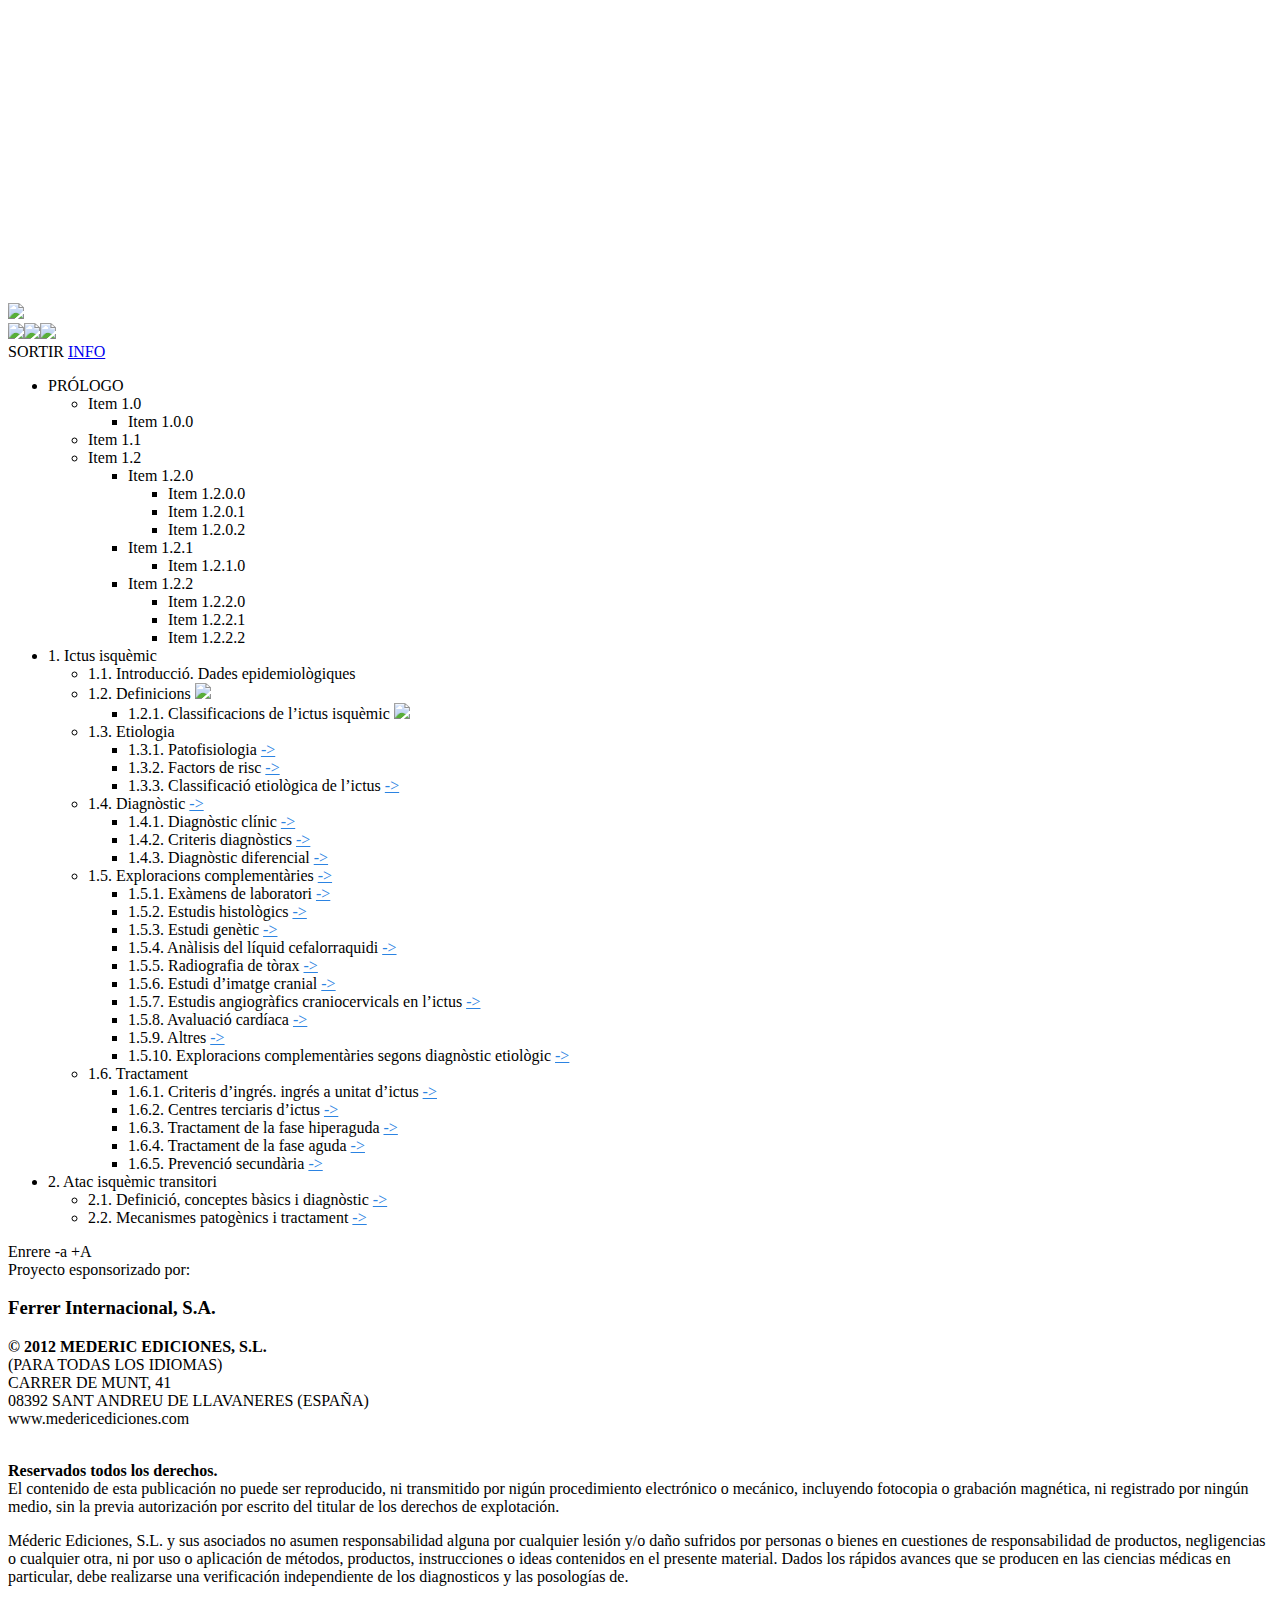
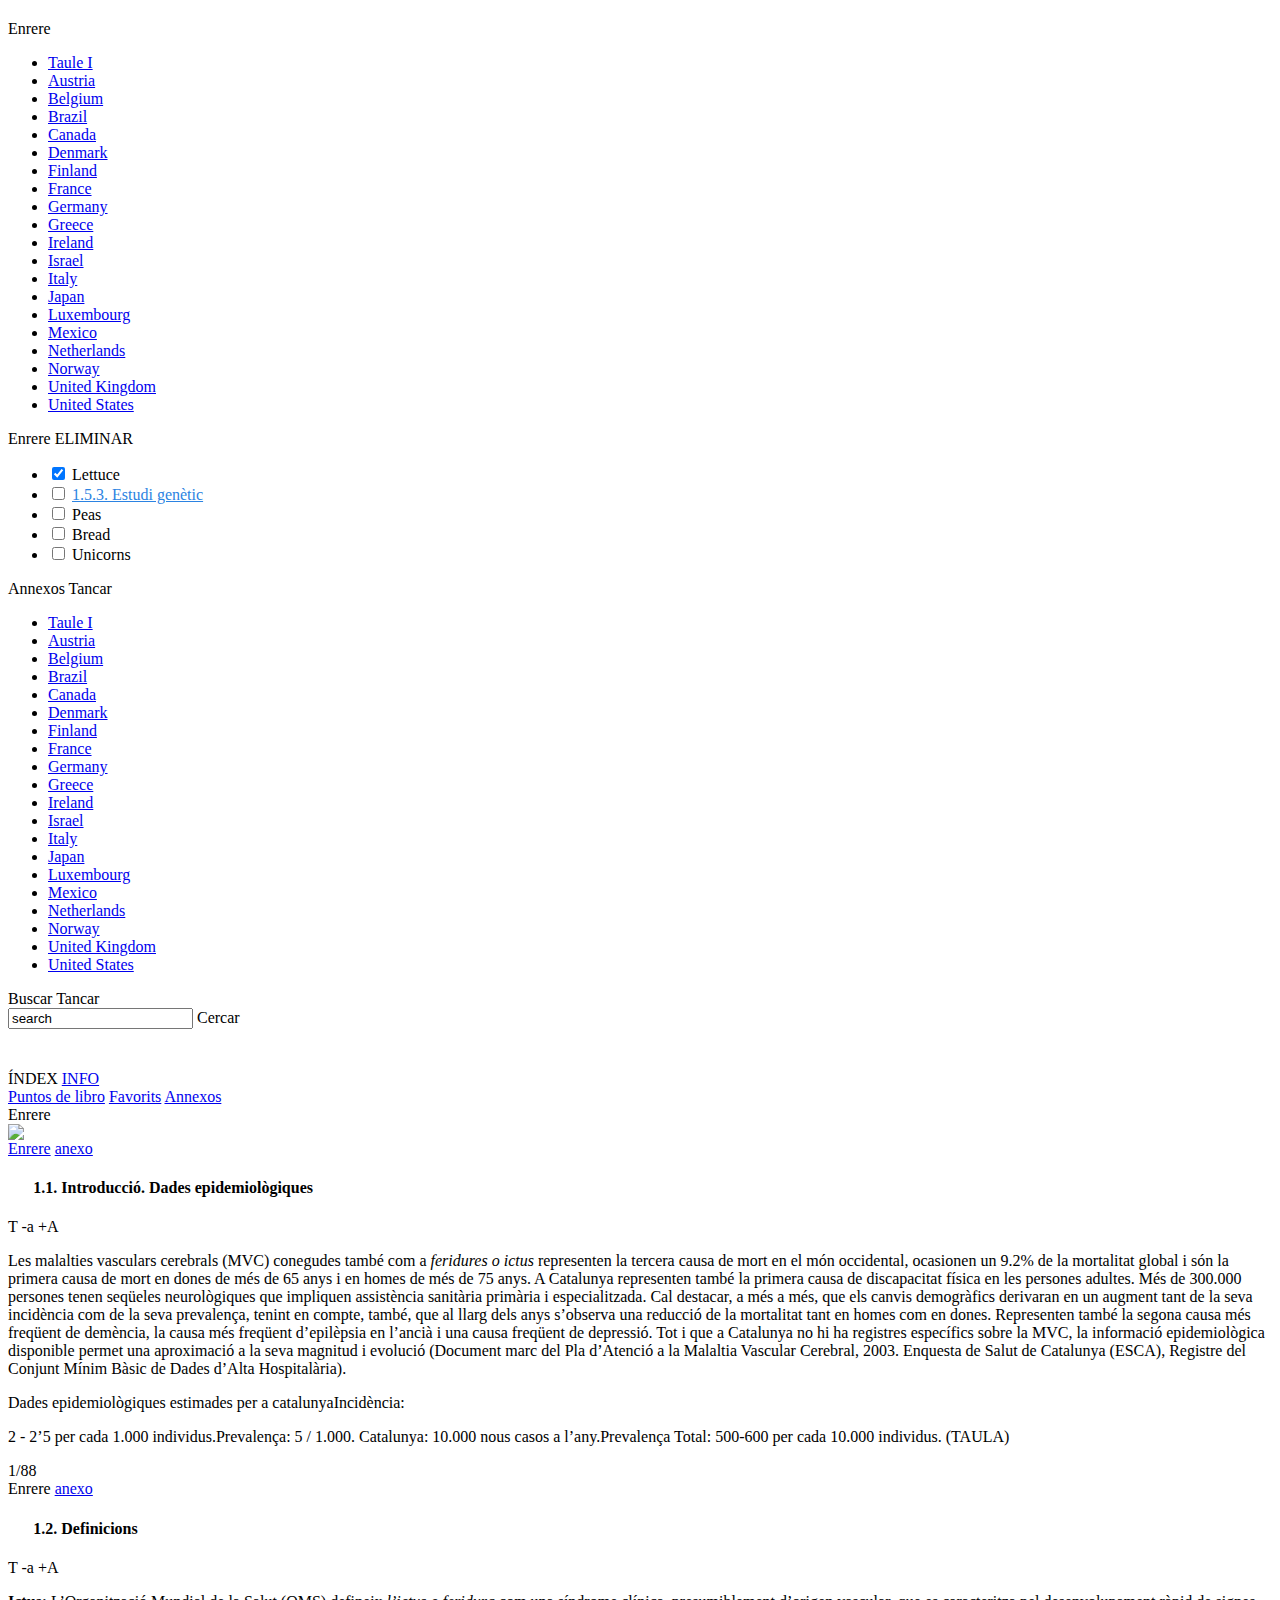
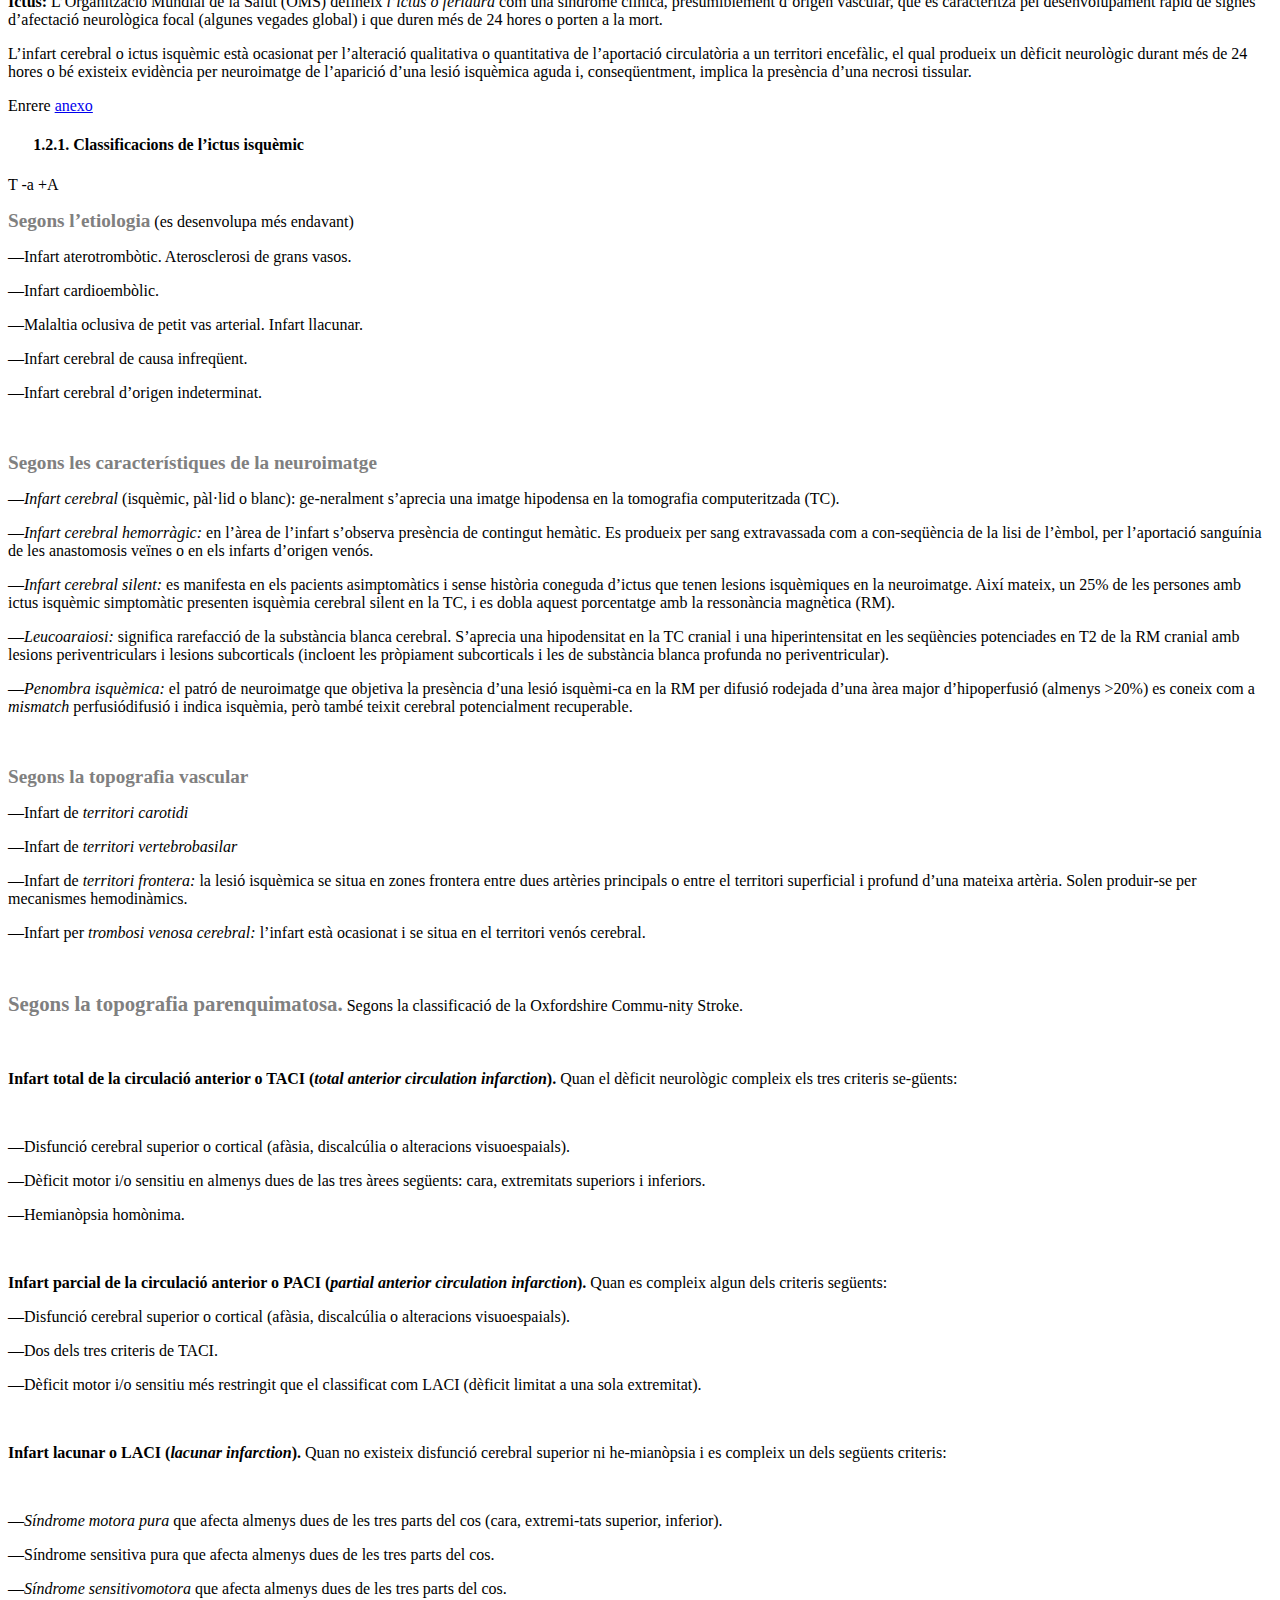
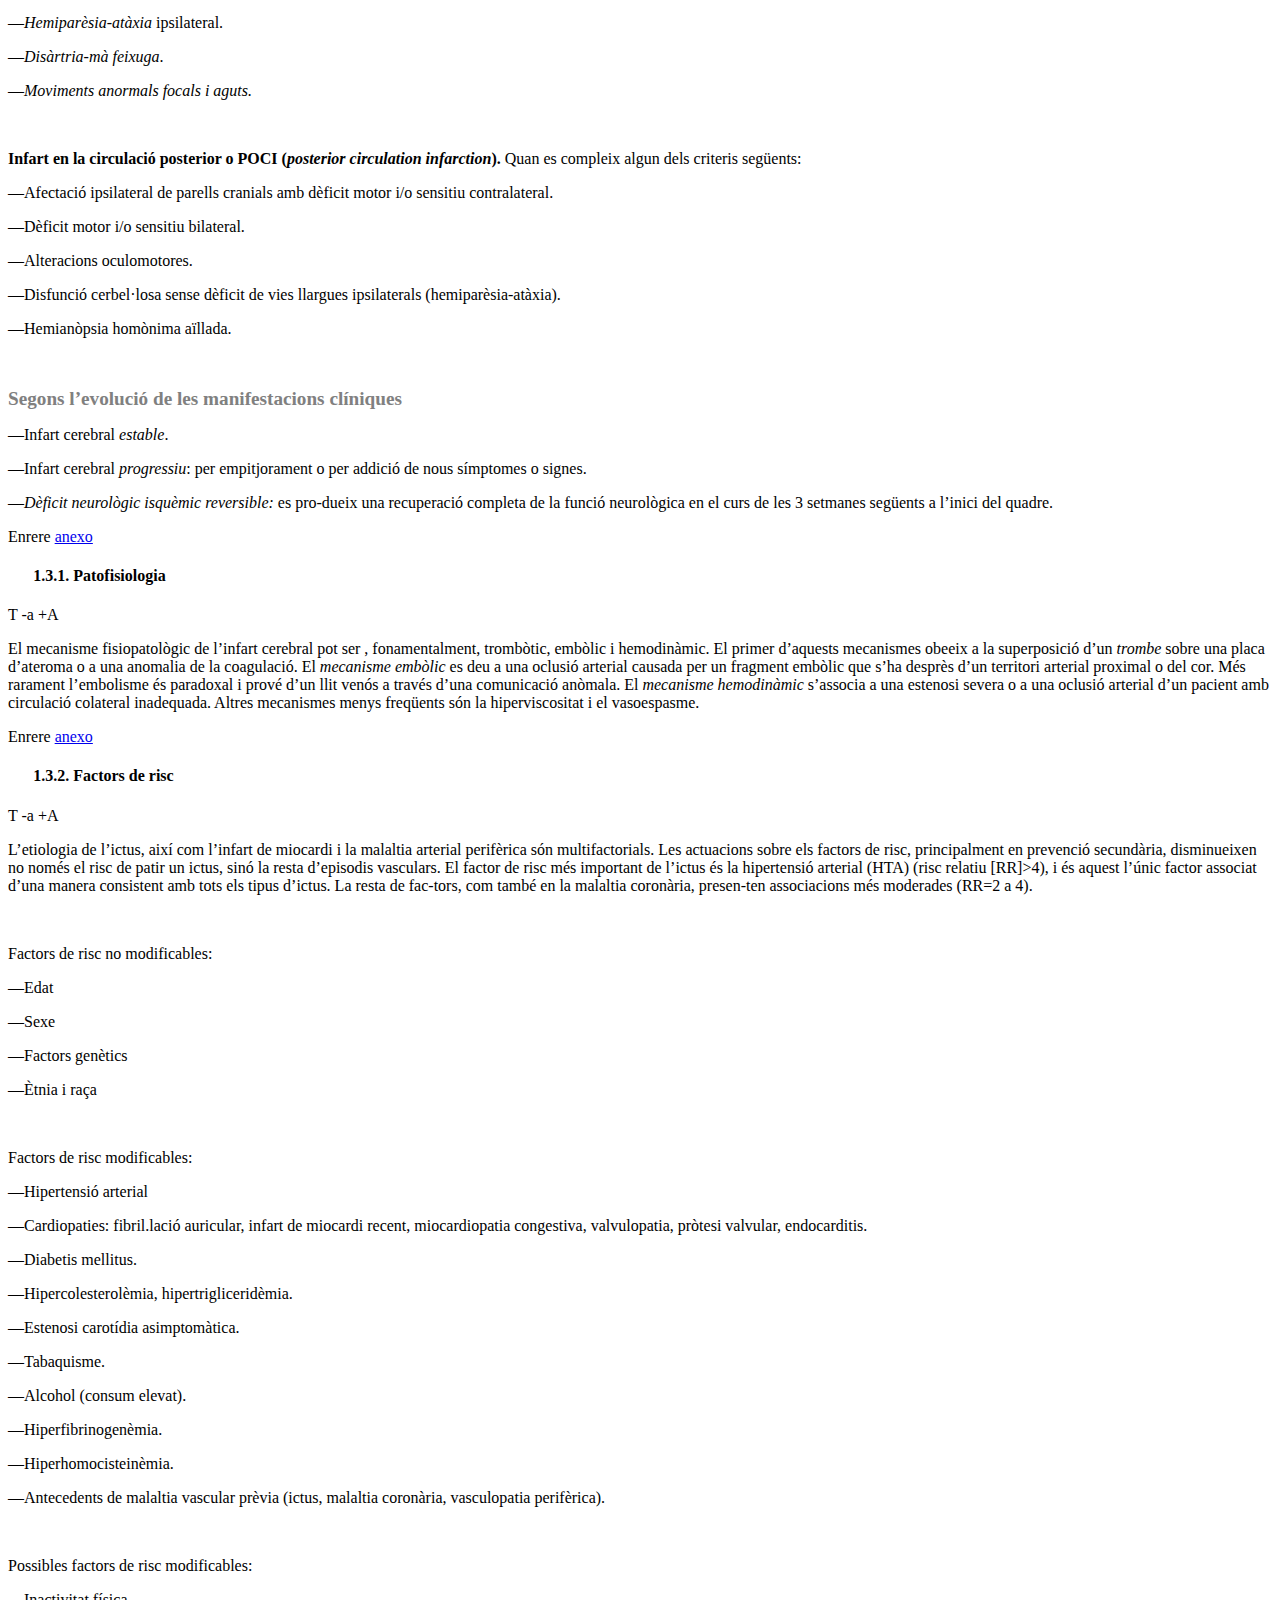
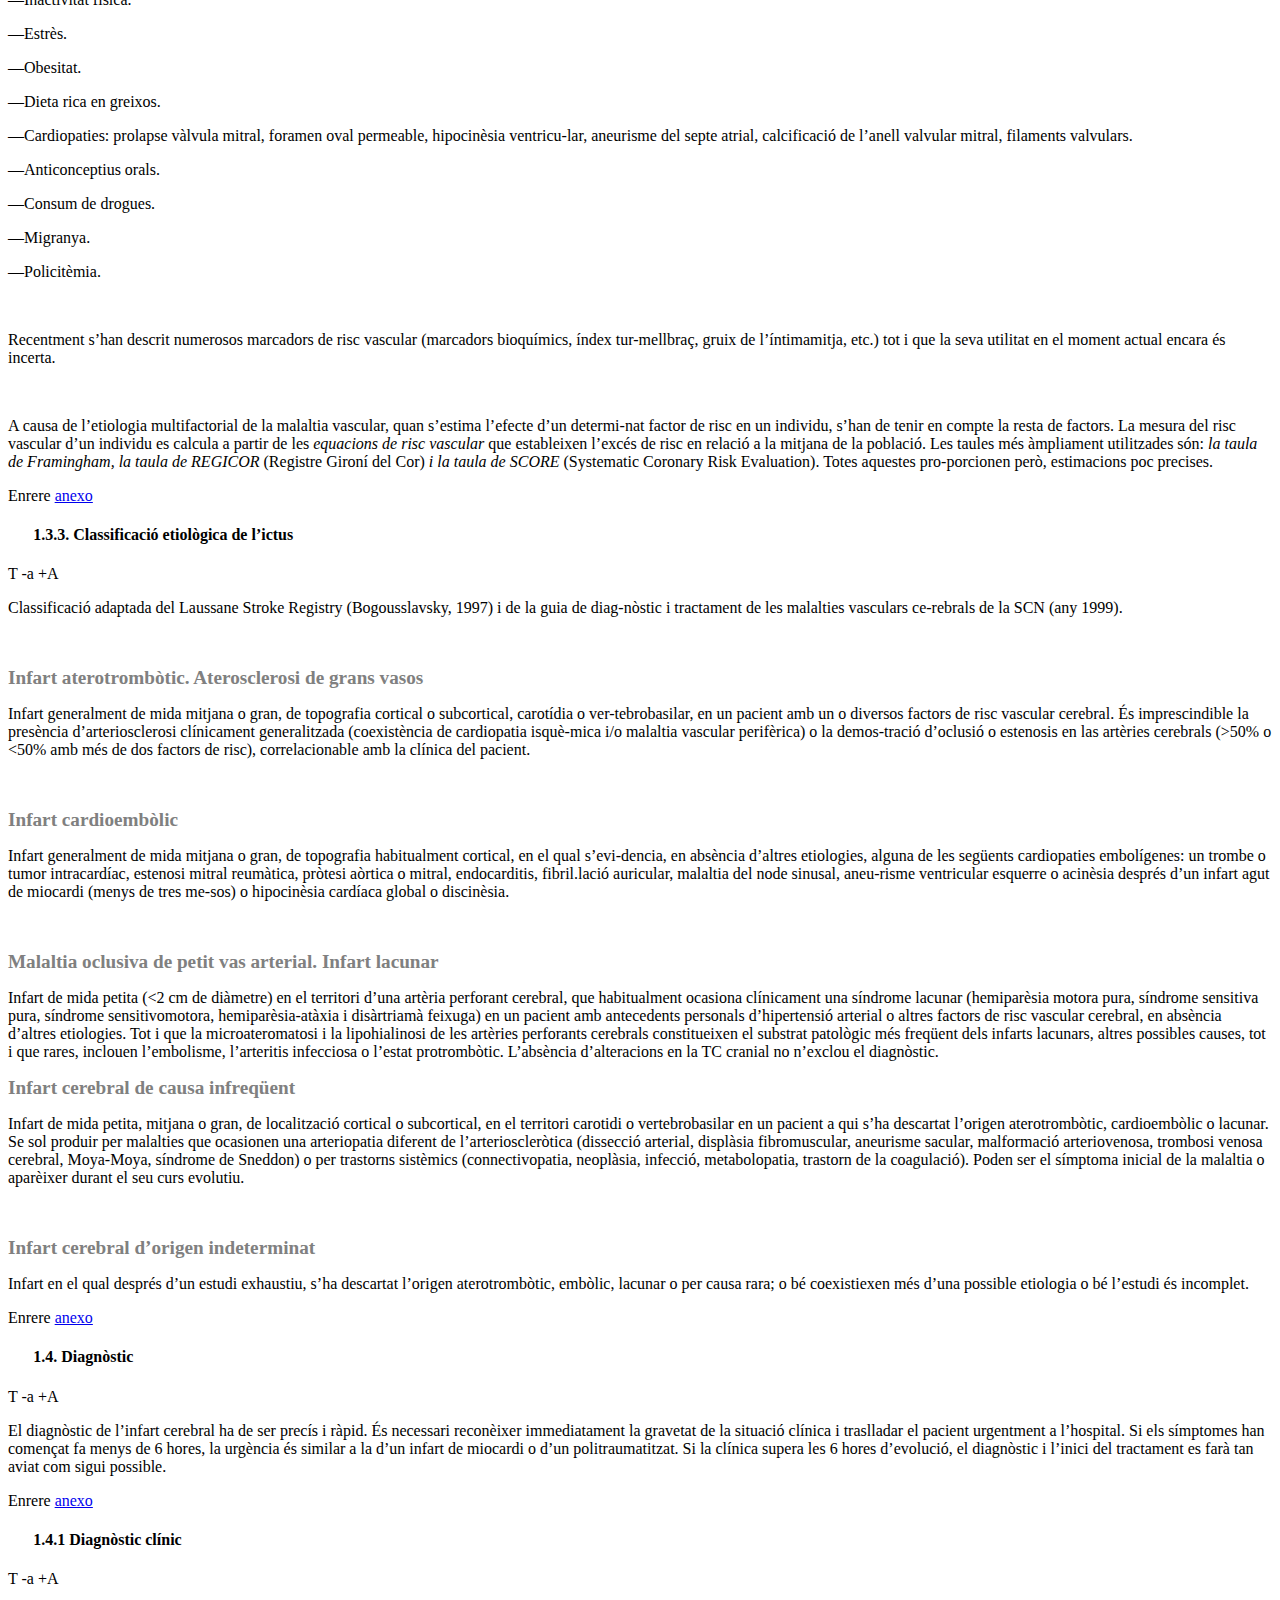
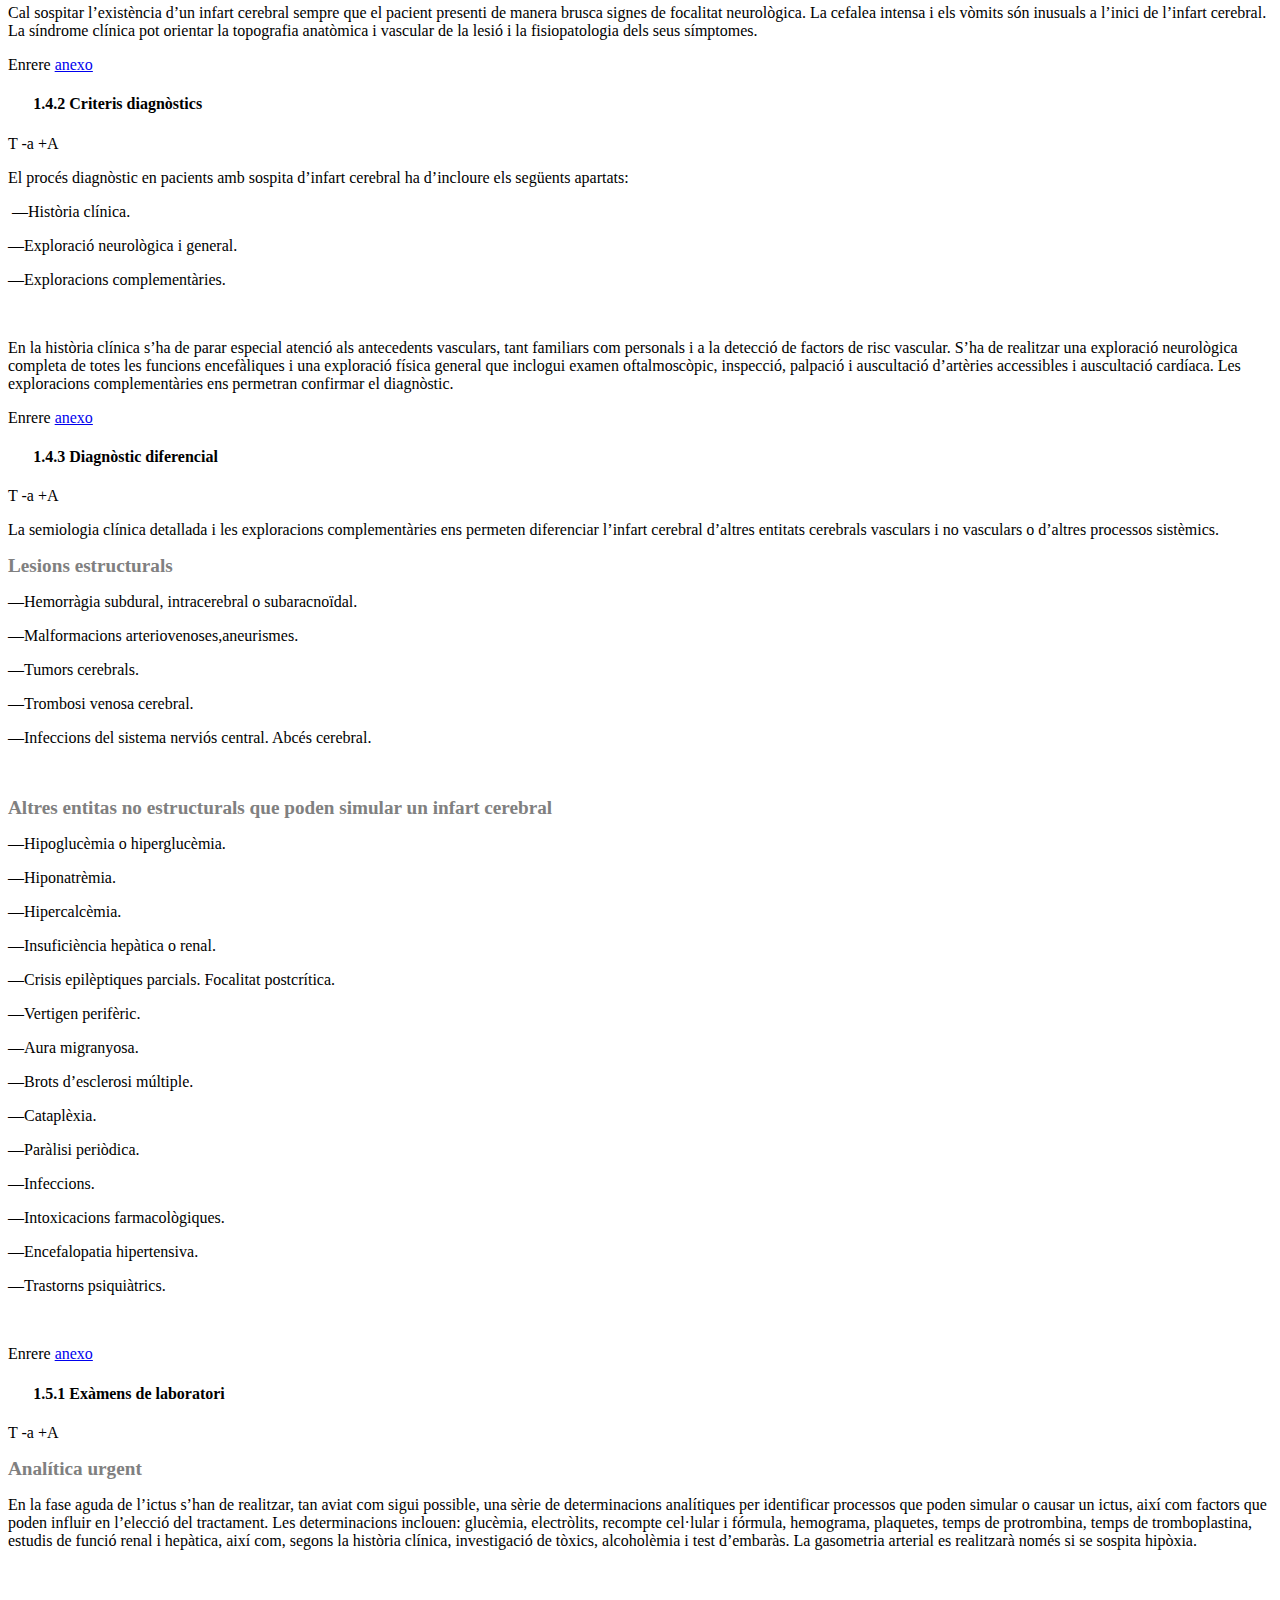
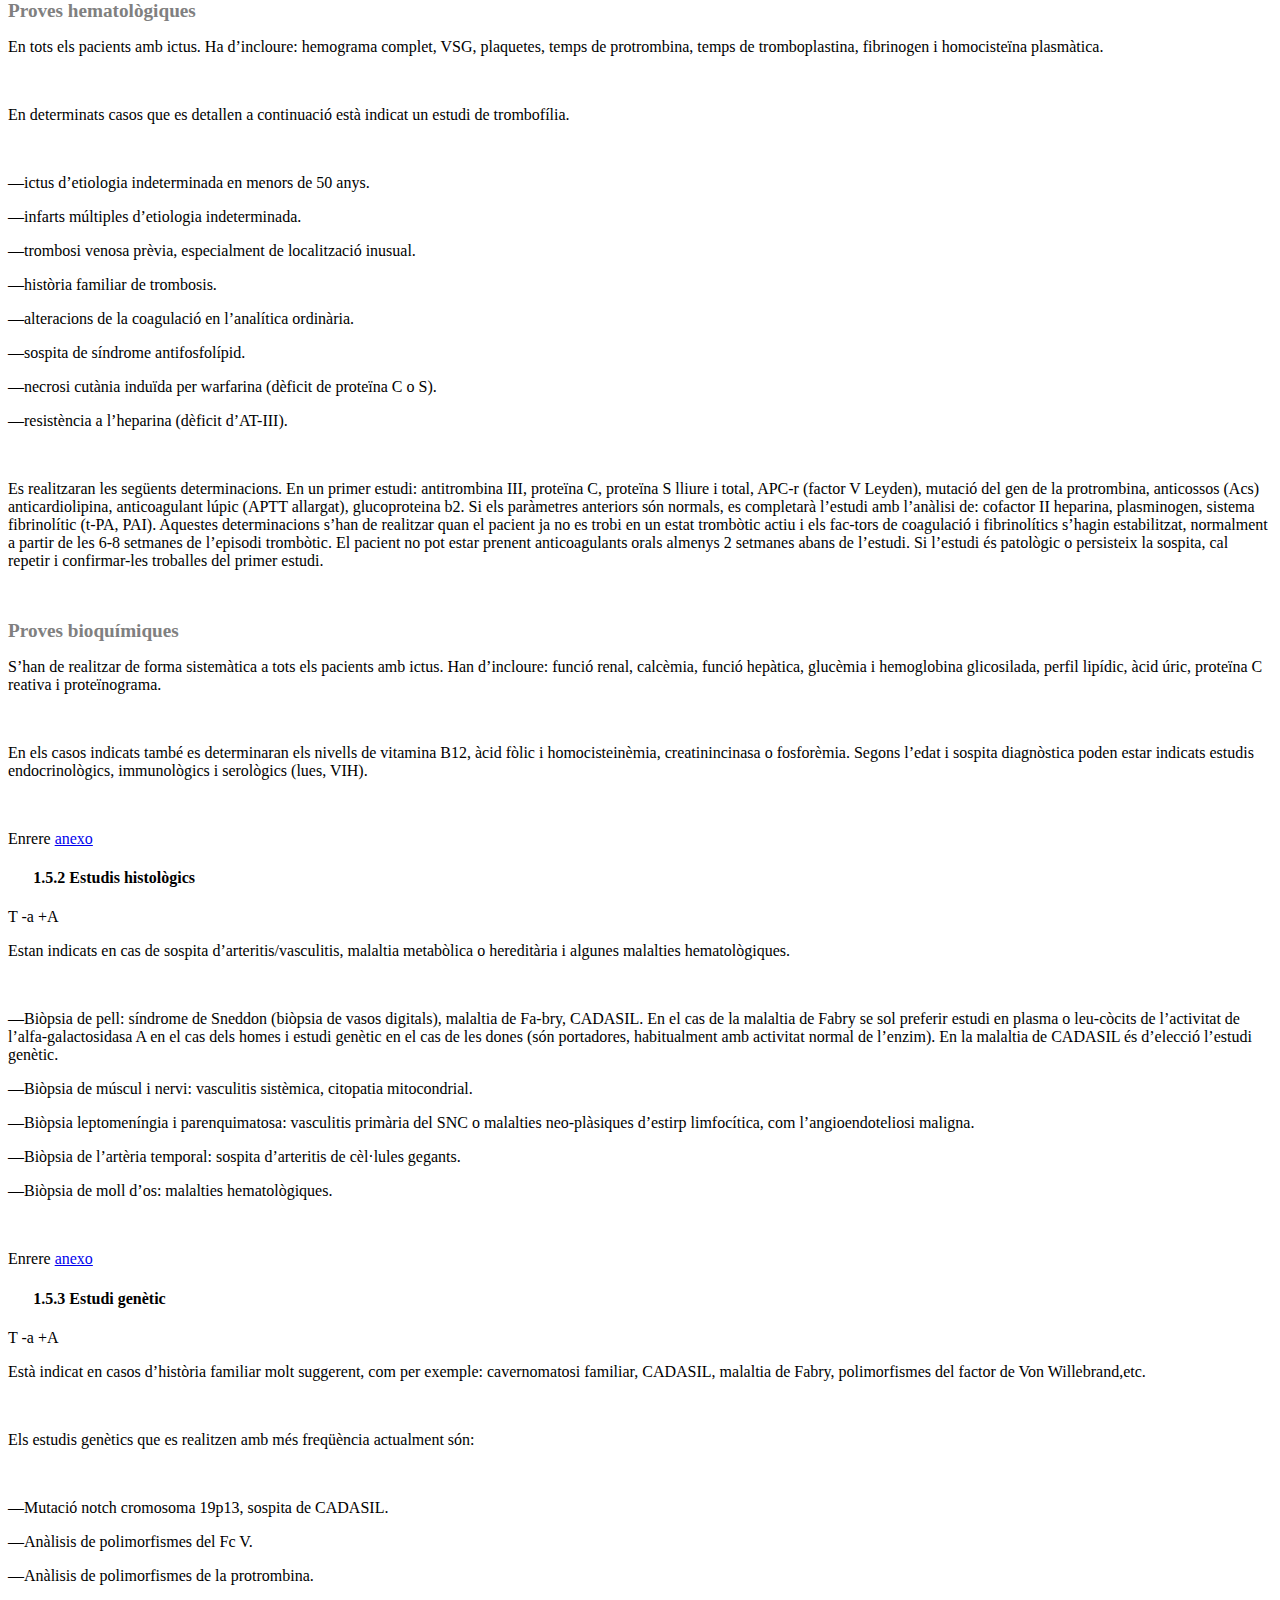
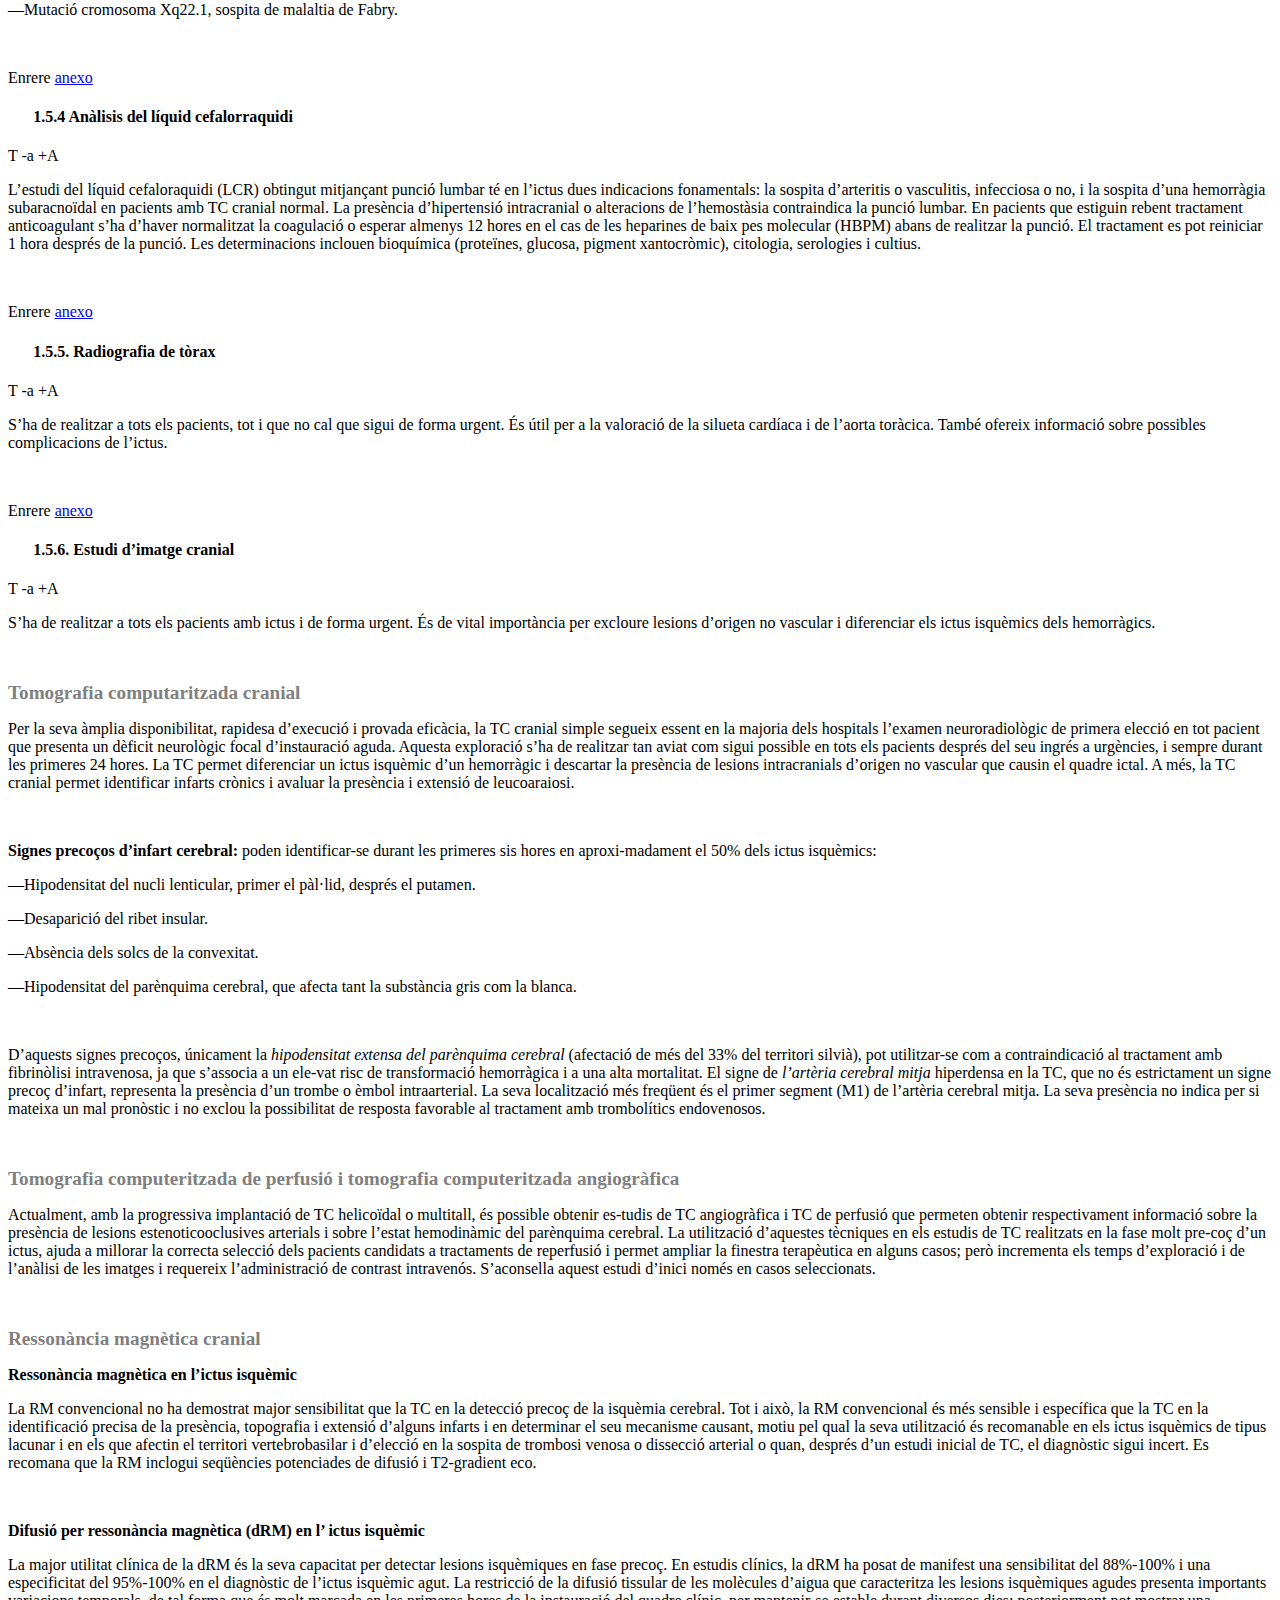
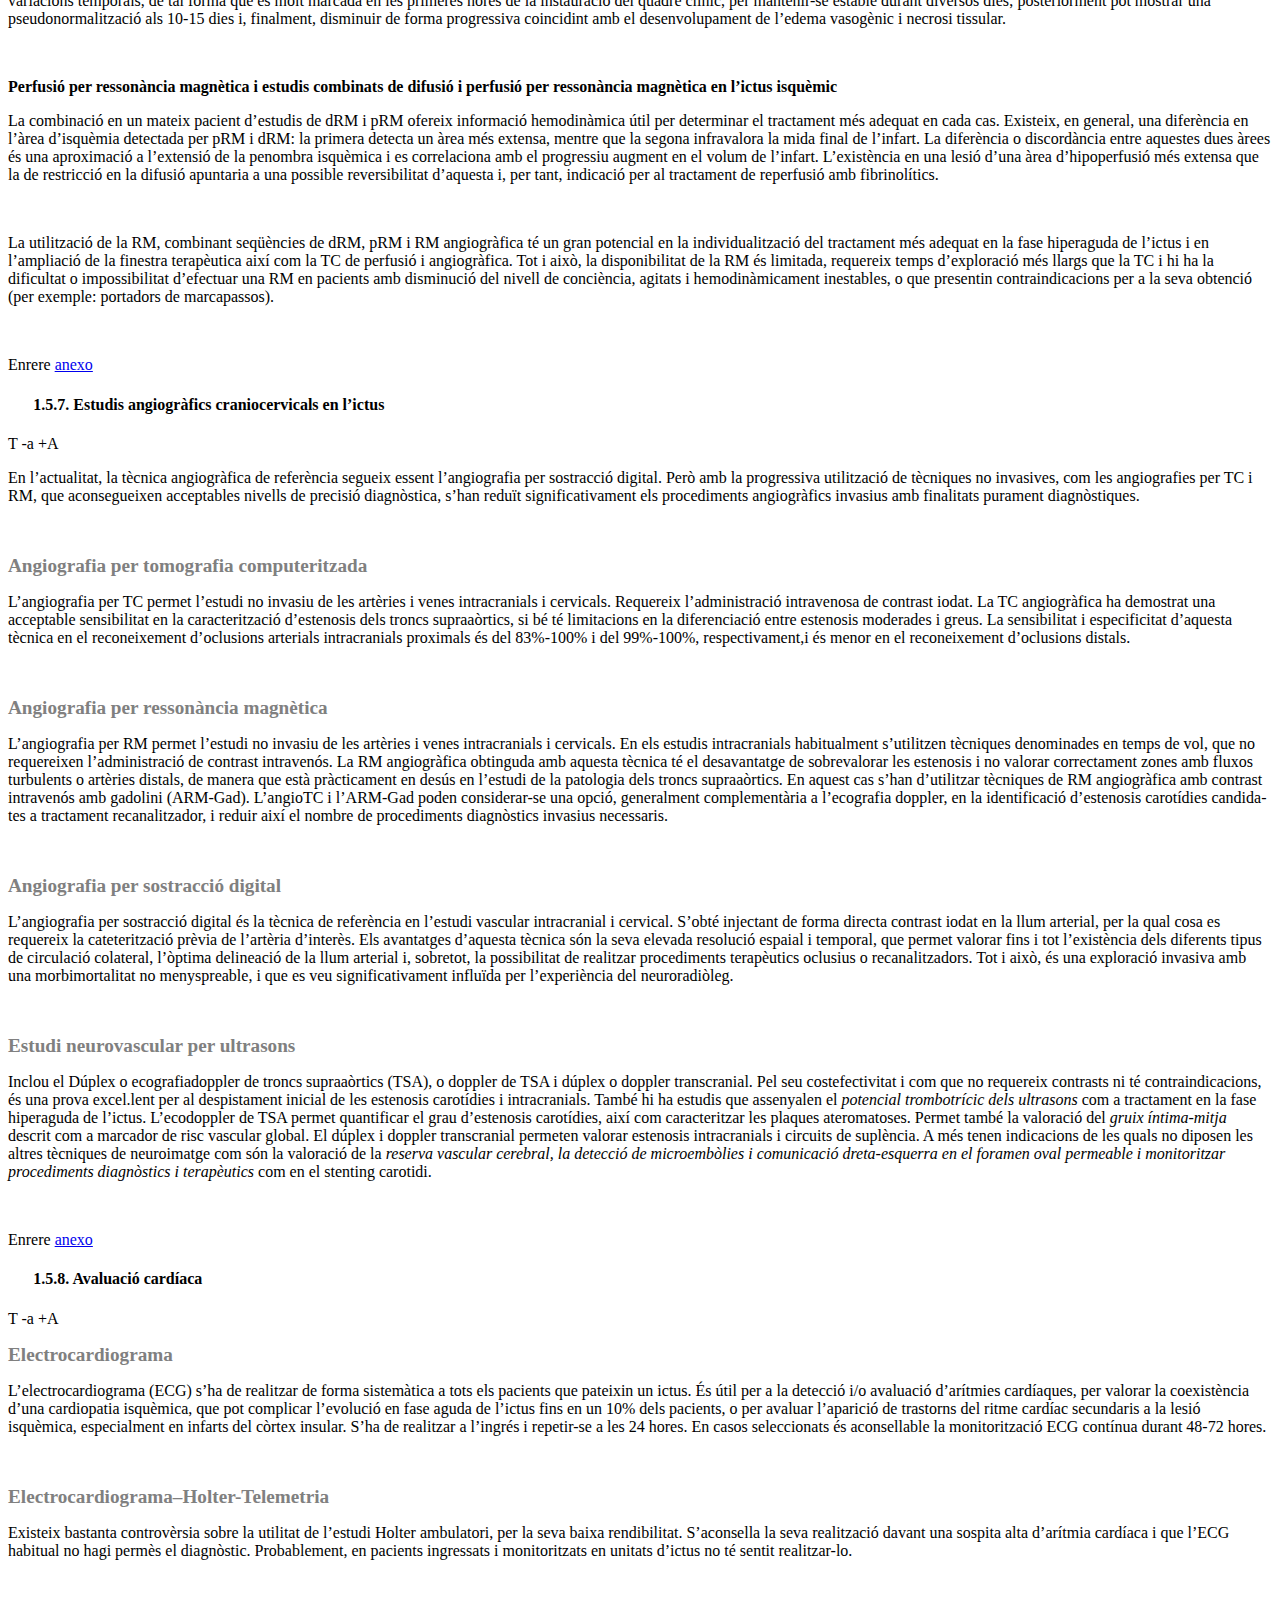
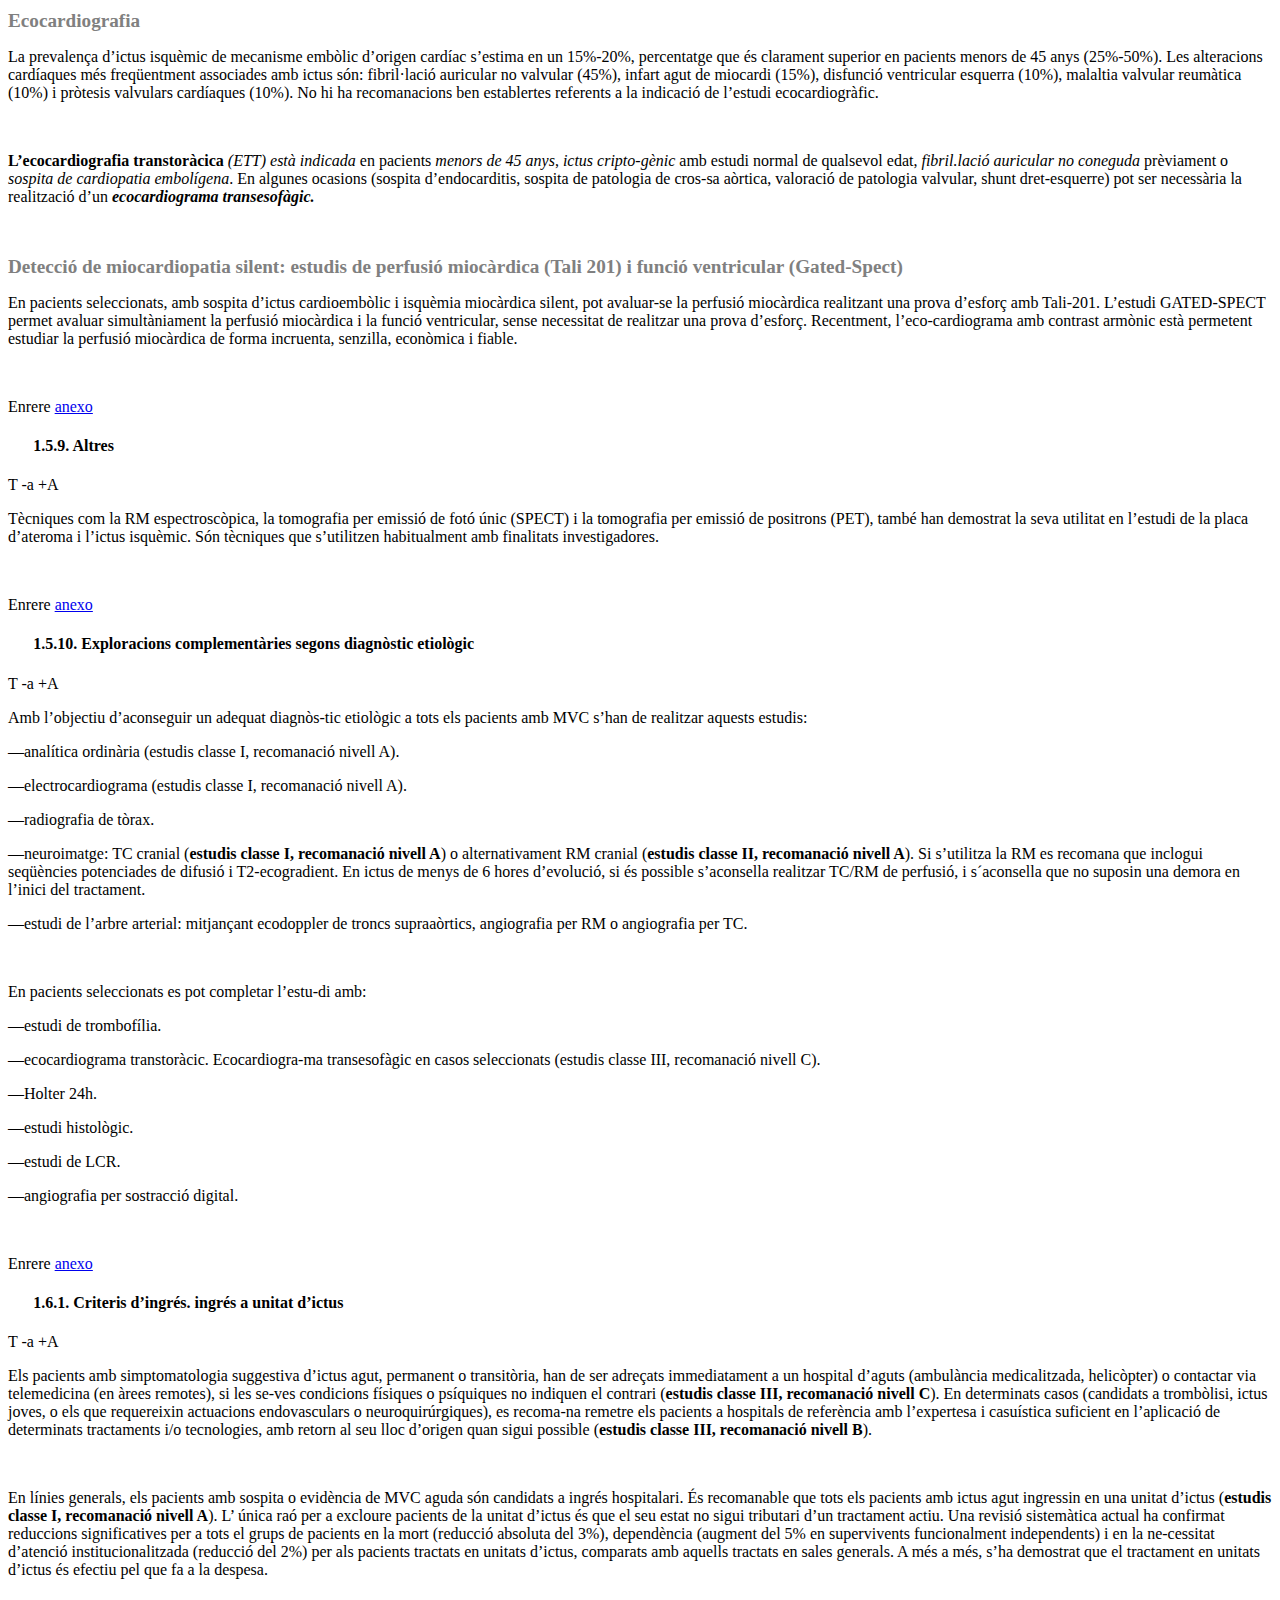
==== Vascular/index.html @ b1653147 "Index" ====
<!DOCTYPE html>
<html>
	<head>
		<title>Vascular</title>
		<meta charset="utf-8" />
		<script src="cordova.js"></script>
        <script src="scripts/quo.js"></script>
		<script src="kendo/js/jquery.min.js"></script>
		<script src="kendo/js/kendo.mobile.min.js"></script>

		<script type="text/javascript" src="scripts/rengy.js"></script>       
		
		<script type="text/javascript" src="scripts/jquery.treeview.js"></script>

		<script src="scripts/hello-world.js"></script>

		<link href="kendo/styles/kendo.mobile.all.min.css" rel="stylesheet" />
		<link href="styles/main.css" rel="stylesheet" />
	</head>
	<body>
		<div data-role="view" id="tabstrip-home" data-title="">
			<br><br>
			<h2 style="color:#FFF;">
				Guies mèdiques<br> oficials de diagnòstic <br> i tractament.
			</h2>
			<h1 style="color:#FFF;">
				<b> Malalties Vasculars <br>
					Cerebrals </b>
			</h1>
			<h3 style="color:#FFF;">
				2ª Edició
			</h3>
			<img id="bk-image" src="styles/images/wallpaper.png">
			<div id="logos">
				<img src="styles/images/ferrer.png" style="width: 20%"><img src="styles/images/somazina.png" style="width:30%"><img src="styles/images/logo_sociedad.jpg" style="width:20%">
			</div>
		</div>

		<div data-role="view" id="indice" data-title="ÍNDEX" data-layout="layout" data-transition="fade" data-show="layoutShow">
			<header data-role="header">
				<div data-role="navbar">
					<span data-role="view-title">
						<a data-role="button" data-click="Exit" data-align="left">SORTIR</a>
                        <a data-role="button" href="#creditos" data-align="right">INFO</a>
					</span>
				</div>
			</header>
			<ul id="red" class="treeview" data-role="listview" data-style="inset">
				<li>
					<span data-style="detaildisclose">PRÓLOGO</span>
					<ul>
						<li>
							<span>Item 1.0</span>
							<ul>
								<li>
									<span>Item 1.0.0</span>
								</li>
							</ul>
						</li>
						<li>
							<span>Item 1.1</span>
						</li>
						<li>
							<span>Item 1.2</span>
							<ul>
								<li>
									<span>Item 1.2.0</span>
									<ul>
										<li>
											<span>Item 1.2.0.0</span>
										</li>
										<li>
											<span>Item 1.2.0.1</span>
										</li>
										<li>
											<a>Item 1.2.0.2</a>
										</li>
									</ul>
								</li>
								<li>
									<span>Item 1.2.1</span>
									<ul>
										<li>
											<span>Item 1.2.1.0</span>
										</li>
									</ul>
								</li>
								<li>
									<span>Item 1.2.2</span>
									<ul>
										<li>
											<span>Item 1.2.2.0</span>
										</li>
										<li>
											<span>Item 1.2.2.1</span>
										</li>
										<li>
											<span>Item 1.2.2.2</span>
										</li>
									</ul>
								</li>
							</ul>
						</li>
					</ul>
				</li>
				<li>
					<span>1. Ictus isquèmic</span>
					<ul>
						<li onclick="enact(this);" id="m11">
							<span >1.1. Introducció. Dades epidemiològiques</span>
						</li>
						<li>
							<span>1.2. Definicions<span>
								<a class="arrow" href="#1-2"><img src="styles/images/ar.png"></a>
								</span></span>
							<ul>
								<li>
									<span>1.2.1. Classificacions de l’ictus isquèmic<span>
										<a class="arrow" href="#1-2-1"><img src="styles/images/ar.png"></a>
										</span></span>
								</li>
							</ul>
						</li>
						<li>
							<span>1.3. Etiologia</span>
							<ul>
								<li>
									<span>1.3.1. Patofisiologia<span>
										<a href="#1-3-1" style="color:#2B83E2;">-></a>
										</span></span>
								</li>
								<li>
									<span>1.3.2. Factors de risc<span>
										<a href="#1-3-2" style="color:#2B83E2;">-></a>
										</span></span>
								</li>
								<li>
									<span>1.3.3. Classificació etiològica de l’ictus<span>
										<a href="#1-3-3" style="color:#2B83E2;">-></a>
										</span></span>
								</li>

							</ul>
						</li>
						<li>
							<span>1.4. Diagnòstic<span>
								<a href="#1-4" style="color:#2B83E2;">-></a>
								</span></span>
							<ul>
								<li>
									<span>1.4.1. Diagnòstic clínic<span>
										<a href="#1-4-1" style="color:#2B83E2;">-></a>
										</span></span>
								</li>
								<li>
									<span>1.4.2. Criteris diagnòstics<span>
										<a href="#1-4-2" style="color:#2B83E2;">-></a>
										</span></span>
								</li>
								<li>
									<span>1.4.3. Diagnòstic diferencial<span>
										<a href="#1-4-3" style="color:#2B83E2;">-></a>
										</span></span>
								</li>

							</ul>
						</li>
						<li>
							<span>1.5. Exploracions complementàries<span>
								<a href="#1-5" style="color:#2B83E2;">-></a>
								</span></span>
							<ul>
								<li>
									<span>1.5.1. Exàmens de laboratori<span>
										<a href="#1-5-1" style="color:#2B83E2;">-></a>
										</span></span>
								</li>
								<li>
									<span>1.5.2. Estudis histològics<span>
										<a href="#1-5-2" style="color:#2B83E2;">-></a>
										</span></span>
								</li>
								<li>
									<span>1.5.3. Estudi genètic<span>
										<a href="#1-5-3" style="color:#2B83E2;">-></a>
										</span></span>
								</li>
								<li>
									<span>1.5.4. Anàlisis del líquid cefalorraquidi<span>
										<a href="#1-5-4" style="color:#2B83E2;">-></a>
										</span></span>
								</li>
								<li>
									<span>1.5.5. Radiografia de tòrax<span>
										<a href="#1-5-5" style="color:#2B83E2;">-></a>
										</span></span>
								</li>
								<li>
									<span>1.5.6. Estudi d’imatge cranial<span>
										<a href="#1-5-6" style="color:#2B83E2;">-></a>
										</span></span>
								</li>
								<li>
									<span>1.5.7. Estudis angiogràfics craniocervicals en l’ictus<span>
										<a href="#1-5-7" style="color:#2B83E2;">-></a>
										</span></span>
								</li>
								<li>
									<span>1.5.8. Avaluació cardíaca<span>
										<a href="#1-5-8" style="color:#2B83E2;">-></a>
										</span></span>
								</li>
								<li>
									<span>1.5.9. Altres<span>
										<a href="#1-5-9" style="color:#2B83E2;">-></a>
										</span></span>
								</li>
								<li>
									<span>1.5.10. Exploracions complementàries segons diagnòstic etiològic<span>
										<a href="#1-5-10" style="color:#2B83E2;">-></a>
										</span></span>
								</li>
							</ul>
						</li>
						<li>
							<span>1.6. Tractament</span>
							<ul>
								<li>
									<span>1.6.1. Criteris d’ingrés. ingrés a unitat d’ictus<span>
										<a href="#1-6-1" style="color:#2B83E2;">-></a>
										</span></span>
								</li>

								<li>
									<span>1.6.2. Centres terciaris d’ictus<span>
										<a href="#1-6-2" style="color:#2B83E2;">-></a>
										</span></span>
								</li>

								<li>
									<span>1.6.3. Tractament de la fase hiperaguda<span>
										<a href="#1-6-3" style="color:#2B83E2;">-></a>
										</span></span>
								</li>

								<li>
									<span>1.6.4. Tractament de la fase aguda<span>
										<a href="#1-6-4" style="color:#2B83E2;">-></a>
										</span></span>
								</li>

								<li>
									<span>1.6.5. Prevenció secundària<span>
										<a href="#1-6-5" style="color:#2B83E2;">-></a>
										</span></span>
								</li>
							</ul>
						</li>
					</ul>
				</li>
				<li>
					<span>2. Atac isquèmic transitori</span>
					<ul>
						<li>
							<span>2.1. Definició, conceptes bàsics i diagnòstic<span>
								<a href="#2-1" style="color:#2B83E2;">-></a>
								</span></span>
						</li>
						<li>
							<span>2.2. Mecanismes patogènics i tractament<span>
								<a href="#2-2" style="color:#2B83E2;">-></a>
								</span></span>
						</li>
					</ul>
				</li>
			</ul>
            
		</div>

		<div data-role="view" id="creditos" class="contenido" data-title="CREDITOS" data-transition="slide">
			<header data-role="header">
				<div data-role="navbar">
					<span data-role="view-title">
						<a data-role="backbutton" data-align="left">Enrere</a>
						<a data-role="button" data-click="disminuirText"data-align="right">-a</a>
						<a data-role="button" data-click="aumentarText" data-align="right">+A</a>
					</span>
				</div>
			</header>
			<div class="lectura"  ontouchstart="" data-role="touch">
				<span>Proyecto esponsorizado por:</span>
				<h3>
					Ferrer Internacional, S.A.
				</h3>
				<p>
					<b>&copy; 2012 MEDERIC EDICIONES, S.L.</b><br>
					<span>(PARA TODAS LOS IDIOMAS)</span><br>
					<span>CARRER DE MUNT, 41</span><br>
					<span>08392 SANT ANDREU DE LLAVANERES (ESPAÑA)</span><br>
					<span>www.medericediciones.com</span><br>
					<span>&nbsp;</span>
				</p>

				<p>
					<span><b>Reservados todos los derechos.</b></span><br>
					El contenido de esta publicación no puede ser reproducido, ni transmitido por nigún procedimiento electrónico o mecánico, incluyendo fotocopia o grabación magnética, ni registrado por ningún medio, sin la previa autorización por escrito del titular de los derechos de explotación.
				</p>
				<p>
					Méderic Ediciones, S.L. y sus asociados no asumen responsabilidad alguna por cualquier lesión y/o daño sufridos por personas o bienes en cuestiones de responsabilidad de productos, negligencias o cualquier otra, ni por uso o aplicación de métodos, productos, instrucciones o ideas contenidos en el presente material. Dados los rápidos avances que se producen en las ciencias médicas en particular, debe realizarse una verificación independiente de los diagnosticos y las posologías de.
				</p>
				<span>&nbsp;</span>
			</div>
		</div>

		<div data-role="view" id="anexos" class="contenido" data-title="ANNEXOS" data-transition="slide">
			<header data-role="header">
				<div data-role="navbar">
					<span data-role="view-title">
						<a data-role="backbutton" data-align="left">Enrere</a>
					</span>
				</div>
			</header>
			<div ontouchstart="" data-role="touch" id="wrap">
				<div id="headeranexos">

				</div>
				<ul id="list" data-role="listview" data-style="inset">
					<li>
						<a href="#taula1">Taule I</a>
					</li>
					<li>
						<a href="#/austria/">Austria</a>
					</li>
					<li>
						<a href="#/belgium/">Belgium</a>
					</li>
					<li>
						<a href="#/brazil/">Brazil</a>
					</li>
					<li>
						<a href="#/canada/">Canada</a>
					</li>
					<li>
						<a href="#/denmark/">Denmark</a>
					</li>
					<li>
						<a href="#/finland/">Finland</a>
					</li>
					<li>
						<a href="#/france/">France</a>
					</li>
					<li>
						<a href="#/germany/">Germany</a>
					</li>
					<li>
						<a href="#/greece/">Greece</a>
					</li>
					<li>
						<a href="#/ireland/">Ireland</a>
					</li>
					<li>
						<a href="#/israel/">Israel</a>
					</li>
					<li>
						<a href="#/italy/">Italy</a>
					</li>
					<li>
						<a href="#/japan/">Japan</a>
					</li>
					<li>
						<a href="#/luxembourg/">Luxembourg</a>
					</li>
					<li>
						<a href="#/mexico/">Mexico</a>
					</li>
					<li>
						<a href="#/netherlands/">Netherlands</a>
					</li>
					<li>
						<a href="#/norway/">Norway</a>
					</li>
					<li>
						<a href="#/united-kingdom/">United Kingdom</a>
					</li>
					<li>
						<a href="#/united-states/">United States</a>
					</li>
				</ul>
			</div>
		</div>

		<div data-role="view" id="favoritos" class="contenido" data-init="mobileListViewDataBindInitFlat" data-title="FAVORITS" data-layout="layout" data-show="layoutShow" data-transition="slide">
			<header data-role="header">
				<div data-role="navbar">
					<span data-role="view-title">
						<a data-role="backbutton" data-align="left">Enrere</a>
						<a data-role="button" data-click="btnEliminar" data-align="right">ELIMINAR</a>
					</span>
				</div>
			</header>
			<ul data-role="listview" data-style="inset">
				<li>
					<label>
						<input type="checkbox" checked="checked" />
						Lettuce
					</label>
				</li>
				<li>
					<label>
						<input type="checkbox" />
						<span>
							<a href="#1-5-3" style="color:#2B83E2;">1.5.3. Estudi genètic</a>
						</span>
					</label>
				</li>
				<li>
					<label>
						<input type="checkbox" />
						Peas
					</label>
				</li>
				<li>
					<label>
						<input type="checkbox" />
						Bread
					</label>
				</li>
				<li>
					<label>
						<input type="checkbox" />
						Unicorns
					</label>
				</li>
			</ul>
		</div>

		<div data-role="modalview" id="modalview-anexos" style="width: 95%; height: auto;">
			<div data-role="header">
				<div data-role="navbar">
					<span>Annexos</span>
					<a data-click="closeModalViewAnexos" data-role="button" data-align="right">Tancar</a>
				</div>
			</div>
			<div ontouchstart="" data-role="touch" id="wrap">
				<div id="headeranexos">

				</div>
				<ul id="list" data-role="listview" data-style="inset">
					<li>
						<a href="#taula1">Taule I</a>
					</li>
					<li>
						<a href="#/austria/">Austria</a>
					</li>
					<li>
						<a href="#/belgium/">Belgium</a>
					</li>
					<li>
						<a href="#/brazil/">Brazil</a>
					</li>
					<li>
						<a href="#/canada/">Canada</a>
					</li>
					<li>
						<a href="#/denmark/">Denmark</a>
					</li>
					<li>
						<a href="#/finland/">Finland</a>
					</li>
					<li>
						<a href="#/france/">France</a>
					</li>
					<li>
						<a href="#/germany/">Germany</a>
					</li>
					<li>
						<a href="#/greece/">Greece</a>
					</li>
					<li>
						<a href="#/ireland/">Ireland</a>
					</li>
					<li>
						<a href="#/israel/">Israel</a>
					</li>
					<li>
						<a href="#/italy/">Italy</a>
					</li>
					<li>
						<a href="#/japan/">Japan</a>
					</li>
					<li>
						<a href="#/luxembourg/">Luxembourg</a>
					</li>
					<li>
						<a href="#/mexico/">Mexico</a>
					</li>
					<li>
						<a href="#/netherlands/">Netherlands</a>
					</li>
					<li>
						<a href="#/norway/">Norway</a>
					</li>
					<li>
						<a href="#/united-kingdom/">United Kingdom</a>
					</li>
					<li>
						<a href="#/united-states/">United States</a>
					</li>
				</ul>
			</div>
		</div>

		<div data-role="modalview" id="modalview-search" style="width: 95%; height: 80px;">
			<div data-role="header">
				<div data-role="navbar">
					<span>Buscar</span>
					<a data-click="closeModalViewSearch" data-role="button" data-align="right">Tancar</a>
				</div>
			</div>

			<input id="cajaTexto" type="search" value="search" />
			<a data-click="resaltarTexto" id="modalview-login-button" data-role="button">Cercar</a>
		</div>

		<div data-role="layout" data-id="layout">
			<header data-role="header">
				<div data-role="navbar">
					<span data-role="view-title">ÍNDEX</span>
					<a data-role="button" href="#creditos" data-align="right">INFO</a>

				</div>
			</header>

			<footer data-role="footer">
				<div data-role="tabstrip">
					<a data-icon="bookmarks" href="#indice">Puntos de libro</a>
					<a data-icon="favorites"href="#scrollview-home">Favorits</a>
					<a data-icon="camera" href="#anexos">Annexos</a>
				</div>
			</footer>
		</div>

		<!--  ----------------ANEXOS------------ -->
		<div data-role="view" id="taula1" data-title="Taula I" data-role="touch" data-zoom="true">
			<header data-role="header">
				<div data-role="navbar">
					<span data-role="view-title"></span>
					<a data-role="backbutton" data-align="left">Enrere</a>
				</div>
			</header>

			<div data-role="content">
				<img src="styles/images/tables/01.png" style="display: block" />
			</div>
		</div>

		
		<!--   --------------------------  LIBRO ---------------  -->
        
		<div data-role="view" id="1-1" class="contenido" data-title="Ictus isquèmic" data-transition="slide">
			<header data-role="header">
				<div data-role="navbar">
					<span data-role="view-title">
						<a data-role="backbutton" href="#indice" data-align="left">Enrere</a>
						<a data-role="button" data-icon="search" data-align="right" data-rel="modalview" href="#modalview-search"> </a>
						<a data-role="button" data-align="right" data-rel="modalview" href="#modalview-anexos">anexo</a>
					</span>
				</div>
				<div >
					<div id="titulo">
						<h4 style="margin-left: 2%;">1.1. Introducció. Dades epidemiològiques</h4>
						<div id="tools">
							<a data-role="button" data-icon="favorites" data-align="right"></a>
							<a data-role="button" data-click="highlightSelectedText" data-align="right">T</a>
							<a data-role="button" data-click="disminuirText"data-align="right">-a</a>
							<a data-role="button" data-click="aumentarText" data-align="right">+A</a>
						</div>
					</div>

				</div>

			</header>

			<div class="lectura" id="l11" data-role="touch">
				<p>
					<span>Les malalties vasculars cerebrals (MVC)
						conegudes també com a <i>feridures o ictus</i> representen la tercera causa de
						mort en el món occidental, ocasionen un 9.2% de la mortalitat global i són la
						primera causa de mort en dones de més de 65 anys i en homes de més de 75 anys.
						A Catalunya representen també la primera causa de discapacitat física en les
						persones adultes. Més de 300.000 persones tenen seqüeles neurològiques que
						impliquen assistència sanitària primària i especialitzada. Cal destacar, a més
						a més, que els canvis demogràfics derivaran en un augment tant de la seva
						incidència com de la seva prevalença, tenint en compte, també, que al llarg
						dels anys s’observa una reducció de la mortalitat tant en homes com en dones.
						Representen també la segona causa més freqüent de demència, la causa més
						freqüent d’epilèpsia en l’ancià i una causa freqüent de depressió. Tot i que a
						Catalunya no hi ha registres específics sobre la MVC, la informació
						epidemiològica disponible permet una aproximació a la seva magnitud i evolució
						(Document marc del Pla d’Atenció a la Malaltia Vascular Cerebral, 2003.
						Enquesta de Salut de Catalunya (ESCA), Registre del Conjunt Mínim Bàsic de
						Dades d’Alta Hospitalària).</span>
				</p>

				<p>
					<span>Dades epidemiològiques estimades per a catalunyaIncidència: </span>
				</p>

				<p>
					<span>2 - 2’5 per cada 1.000 individus.Prevalença: 5 / 1.000. Catalunya: 10.000 nous casos a
						l’any.Prevalença Total: 500-600 per cada 10.000 individus. (TAULA)</span>
				</p>
			</div>
			<footer>
				<div data-role="navbar">
					<span> 1/88 </span>
				</div>
			</footer>
		</div>

		<div data-role="view" id="1-2" class="contenido" data-title="Ictus isquèmic" data-layout="layout" data-show="layoutShow" data-transition="slide">
			<header data-role="header">
				<div data-role="navbar">
					<span data-role="view-title">
						<a data-role="backbutton" data-align="left">Enrere</a>
						<a data-role="button" data-icon="search" data-align="right" data-rel="modalview" href="#modalview-search"> </a>
						<a data-role="button" data-align="right" data-rel="modalview" href="#modalview-anexo">anexo</a>
					</span>
				</div>
				<div >
					<div id="titulo">
						<h4 style="margin-left: 2%;">1.2. Definicions</h4>
						<div id="tools">
							<a data-role="button" data-icon="favorites" data-align="right"></a>
							<a data-role="button" data-click="highlightSelectedText" data-align="right">T</a>
							<a data-role="button" data-click="disminuirText"data-align="right">-a</a>
							<a data-role="button" data-click="aumentarText" data-align="right">+A</a>
						</div>
					</div>
				</div>
			</header>
			<div class="lectura"  id="l12" data-role="touch">
				<p>
					<b><span>Ictus:</span></b><span> L’Organització Mundial de la Salut (OMS) defineix <i>l’ictus o feridura</i> com
						una síndrome clínica, presumiblement d’origen vascular, que es caracteritza pel
						desenvolupament ràpid de signes d’afectació neurològica focal (algunes vegades
						global) i que duren més de 24 hores o porten a la mort. </span>
				</p>

				<p>
					<span>L’infart cerebral o ictus isquèmic està
						ocasionat per l’alteració qualitativa o quantitativa de l’aportació
						circulatòria a un territori encefàlic, el qual produeix un dèficit neurològic
						durant més de 24 hores o bé existeix evidència per neuroimatge de l’aparició
						d’una lesió isquèmica aguda i, conseqüentment, implica la presència d’una
						necrosi tissular.</span>
				</p>
			</div>
		</div>

		<div data-role="view" id="1-2-1" class="contenido" data-title="Deﬁnitions" data-layout="layout" data-show="layoutShow" data-transition="slide">
			<header data-role="header">
				<div data-role="navbar">
					<span data-role="view-title">
						<a data-role="backbutton" data-align="left">Enrere</a>
						<a data-role="button" data-icon="search" data-align="right" data-rel="modalview" href="#modalview-search"> </a>
						<a data-role="button" data-align="right" data-rel="modalview" href="#modalview-anexo">anexo</a>
					</span>
				</div>
				<div >
					<div id="titulo">
						<h4 style="margin-left: 2%;">1.2.1. Classificacions de l’ictus isquèmic</h4>
						<div id="tools">
							<a data-role="button" data-icon="favorites" data-align="right"></a>
							<a data-role="button" data-click="highlightSelectedText" data-align="right">T</a>
							<a data-role="button" data-click="disminuirText"data-align="right">-a</a>
							<a data-role="button" data-click="aumentarText" data-align="right">+A</a>
						</div>
					</div>

				</div>

			</header>
			<div class="lectura"  ontouchstart="" data-role="touch">
				<p>
					<b><span style='color:gray; font-size: 120%;'>Segons l’etiologia</span></b><span> (es desenvolupa més endavant)</span>
				</p>

				<p>
					<span>—Infart aterotrombòtic. Aterosclerosi de
						grans vasos. </span>
				</p>

				<p>
					<span>—Infart cardioembòlic. </span>
				</p>

				<p>
					<span>—Malaltia oclusiva de petit vas arterial.
						Infart llacunar. </span>
				</p>

				<p>
					<span>—Infart cerebral de causa infreqüent. </span>
				</p>

				<p>
					<span >—Infart cerebral d’origen indeterminat.</span>
				</p>

				<p>
					<span>&nbsp;</span>
				</p>

				<p>
					<b><span style='color:gray; font-size: 120%;'>Segons les
						característiques de la neuroimatge </span></b>
				</p>

				<p>
					<span>—<i>Infart cerebral</i> (isquèmic,
						pàl·lid o blanc): ge-neralment s’aprecia una imatge hipodensa en la tomografia
						computeritzada (TC).  </span>
				</p>

				<p>
					<span>—<i>Infart cerebral hemorràgic:</i> en
						l’àrea de l’infart s’observa presència de contingut hemàtic. Es produeix per
						sang extravassada com a con-seqüència de la lisi de l’èmbol, per l’aportació
						sanguínia de les anastomosis veïnes o en els infarts d’origen venós.  </span>
				</p>

				<p>
					<span>—<i>Infart cerebral silent:</i> es
						manifesta en els pacients asimptomàtics i sense història coneguda d’ictus que
						tenen lesions isquèmiques en la neuroimatge. Així mateix, un 25% de les
						persones amb ictus isquèmic simptomàtic presenten isquèmia cerebral silent en
						la TC, i es dobla aquest porcentatge amb la ressonància magnètica (RM).  </span>
				</p>

				<p>
					<span>—<i>Leucoaraiosi: </i>significa
						rarefacció de la substància blanca cerebral. S’aprecia una hipodensitat en la
						TC cranial i una hiperintensitat en les seqüències potenciades en T2 de la RM
						cranial amb lesions periventriculars i lesions subcorticals (incloent les
						pròpiament subcorticals i les de substància blanca profunda no
						periventricular). </span>
				</p>

				<p>
					<span>—<i>Penombra isquèmica:</i> el patró de
						neuroimatge que objetiva la presència d’una lesió isquèmi-ca en la RM per
						difusió rodejada d’una àrea major d’hipoperfusió (almenys &gt;20%) es coneix
						com a <i>mismatch </i>perfusiódifusió i indica isquèmia, però també teixit
						cerebral potencialment recuperable. </span>
				</p>

				<p>
					<span>&nbsp;</span>
				</p>

				<p>
					<b><span style='color:gray; font-size: 120%;'>Segons la
						topografia vascular </span></b>
				</p>

				<p>
					<span>—Infart de <i>territori carotidi</i> </span>
				</p>

				<p>
					<span>—Infart de <i>territori vertebrobasilar</i></span>
				</p>

				<p>
					<span>—Infart de <i>territori frontera:</i> la
						lesió isquèmica se situa en zones frontera entre dues artèries principals o
						entre el territori superficial i profund d’una mateixa artèria. Solen
						produir-se per mecanismes hemodinàmics.  </span>
				</p>

				<p>
					<span>—Infart per <i>trombosi venosa cerebral:</i>
						l’infart està ocasionat i se situa en el territori venós cerebral.</span>
				</p>

				<p>
					<span>&nbsp;</span>
				</p>

				<p>
					<b><span style='color:gray; font-size: 130%;'>Segons la
						topografia parenquimatosa.</span></b><span> Segons la classificació
							de la Oxfordshire Commu-nity Stroke.</span>
				</p>

				<p>
					<b><span style='color:gray; font-size: 120%;'>&nbsp;</span></b>
				</p>

				<p>
					<b><span>Infart total de la circulació anterior
						o TACI (<i>total anterior circulation infarction</i>).</span></b><span> Quan el dèficit neurològic compleix els tres criteris se-güents: </span>
				</p>

				<p>
					<span>&nbsp;</span>
				</p>

				<p>
					<span>—Disfunció cerebral superior o cortical
						(afàsia, discalcúlia o alteracions visuoespaials). </span>
				</p>

				<p>
					<span>—Dèficit motor i/o sensitiu en almenys
						dues de las tres àrees següents: cara, extremitats superiors i inferiors. </span>
				</p>

				<p>
					<span>—Hemianòpsia homònima.</span>
				</p>

				<p>
					<span>&nbsp;</span>
				</p>

				<p>
					<b><span style='color:black'>Infart parcial de
						la circulació anterior o PACI (<i>partial anterior circulation infarction</i>).</span></b><span> Quan es compleix algun dels criteris següents: </span>
				</p>

				<p>
					<span>—Disfunció cerebral superior o cortical
						(afàsia, discalcúlia o alteracions visuoespaials). </span>
				</p>

				<p>
					<span>—Dos dels tres criteris de TACI. </span>
				</p>

				<p>
					<span>—Dèficit motor i/o sensitiu més
						restringit que el classificat com LACI (dèficit limitat a una sola extremitat).</span>
				</p>

				<p>
					<span>&nbsp;</span>
				</p>

				<p>
					<b><span>Infart lacunar o LACI (<i>lacunar
						infarction</i>). </span></b><span>Quan no existeix disfunció
							cerebral superior ni he-mianòpsia i es compleix un dels següents criteris:<b> </b></span>
				</p>

				<p>
					<b><span>&nbsp;</span></b>
				</p>

				<p>
					<span>—<i>Síndrome motora pura</i> que afecta
						almenys dues de les tres parts del cos (cara, extremi-tats superior, inferior). </span>
				</p>

				<p>
					<span>—Síndrome sensitiva pura que afecta
						almenys dues de les tres parts del cos. </span>
				</p>

				<p>
					<span>—<i>Síndrome sensitivomotora</i> que
						afecta almenys dues de les tres parts del cos. </span>
				</p>

				<p>
					<span>—<i>Hemiparèsia-atàxia</i> ipsilateral. </span>
				</p>

				<p>
					<span>—<i>Disàrtria-mà feixuga</i>. </span>
				</p>

				<p>
					<span>—<i>Moviments anormals focals i aguts.</i></span>
				</p>

				<p>
					<i><span>&nbsp;</span></i>
				</p>

				<p>
					<b><span>Infart en la circulació posterior o
						POCI (<i>posterior circulation infarction</i>).</span></b><span> Quan es compleix algun dels criteris següents: </span>
				</p>

				<p>
					<span>—Afectació ipsilateral de parells
						cranials amb dèficit motor i/o sensitiu contralateral. </span>
				</p>

				<p>
					<span>—Dèficit motor i/o sensitiu bilateral. </span>
				</p>

				<p>
					<span>—Alteracions oculomotores. </span>
				</p>

				<p>
					<span>—Disfunció cerbel·losa sense dèficit de
						vies llargues ipsilaterals (hemiparèsia-atàxia). </span>
				</p>

				<p>
					<span>—Hemianòpsia homònima aïllada.</span>
				</p>

				<p>
					<span>&nbsp;</span>
				</p>

				<p>
					<b><span style='color:gray; font-size: 120%;'>Segons l’evolució
						de les manifestacions clíniques </span></b>
				</p>

				<p>
					<span>—Infart cerebral <i>estable</i>. </span>
				</p>

				<p>
					<span>—Infart cerebral <i>progressiu</i>: per
						empitjorament o per addició de nous símptomes o signes. </span>
				</p>

				<p>
					<span>—<i>Dèficit neurològic isquèmic
						reversible:</i> es pro-dueix una recuperació completa de la funció neurològica en
						el curs de les 3 setmanes següents a l’inici del quadre.</span>
				</p>
			</div>
		</div>

		<div data-role="view" id="1-3-1" class="contenido" data-title="Etiologia" data-layout="layout" data-show="layoutShow" data-transition="slide">
			<header data-role="header">
				<div data-role="navbar">
					<span data-role="view-title">
						<a data-role="backbutton" data-align="left">Enrere</a>
						<a data-role="button" data-icon="search" data-align="right" data-rel="modalview" href="#modalview-search"> </a>
						<a data-role="button" data-align="right" data-rel="modalview" href="#modalview-anexo">anexo</a>
					</span>
				</div>
				<div >
					<div id="titulo">
						<h4 style="margin-left: 2%;">1.3.1.	Patofisiologia</h4>
						<div id="tools">
							<a data-role="button" data-icon="favorites" data-align="right"></a>
							<a data-role="button" data-click="highlightSelectedText" data-align="right">T</a>
							<a data-role="button" data-click="disminuirText"data-align="right">-a</a>
							<a data-role="button" data-click="aumentarText" data-align="right">+A</a>
						</div>
					</div>

				</div>
			</header>
			<div class="lectura"  ontouchstart="" data-role="touch">
				<p>
					<span>El mecanisme fisiopatològic de l’infart
						cerebral pot ser , fonamentalment, trombòtic, embòlic i hemodinàmic. El primer
						d’aquests mecanismes obeeix a la superposició d’un <i>trombe</i> sobre una
						placa d’ateroma o a una anomalia de la coagulació. El <i>mecanisme</i> <i>embòlic</i>
						es deu a una oclusió arterial causada per un fragment embòlic que s’ha desprès
						d’un territori arterial proximal o del cor. Més rarament l’embolisme és
						paradoxal i prové d’un llit venós a través d’una comunicació anòmala. El <i>mecanisme
							hemodinàmic</i> s’associa a una estenosi severa o a una oclusió arterial d’un
						pacient amb circulació colateral inadequada. Altres mecanismes menys freqüents
						són la hiperviscositat i el vasoespasme.</span>
				</p>
			</div>
		</div>

		<div data-role="view" id="1-3-2" class="contenido" data-title="Etiologia" data-layout="layout" data-show="layoutShow" data-transition="slide">
			<header data-role="header">
				<div data-role="navbar">
					<span data-role="view-title">
						<a data-role="backbutton" data-align="left">Enrere</a>
						<a data-role="button" data-icon="search" data-align="right" data-rel="modalview" href="#modalview-search"> </a>
						<a data-role="button" data-align="right" data-rel="modalview" href="#modalview-anexo">anexo</a>
					</span>
				</div>
				<div >
					<div id="titulo">
						<h4 style="margin-left: 2%;">1.3.2. Factors de risc</h4>
						<div id="tools">
							<a data-icon="favorites" data-role="button" data-align="right"></a>
							<a data-role="button" data-click="highlightSelectedText" data-align="right">T</a>
							<a data-role="button" data-click="disminuirText"data-align="right">-a</a>
							<a data-role="button" data-click="aumentarText" data-align="right">+A</a>
						</div>
					</div>

				</div>
			</header>
			<div class="lectura"  ontouchstart="" data-role="touch">
				<p>
					<span>L’etiologia de l’ictus, així com l’infart
						de miocardi i la malaltia arterial perifèrica són multifactorials. Les
						actuacions sobre els factors de risc, principalment en prevenció secundària,
						disminueixen no només el risc de patir un ictus, sinó la resta d’episodis vasculars.
						El factor de risc més important de l’ictus és la hipertensió arterial (HTA)
						(risc relatiu [RR]&gt;4), i és aquest l’únic factor associat d’una manera consistent
						amb tots els tipus d’ictus. La resta de fac-tors, com també en la malaltia
						coronària, presen-ten associacions més moderades (RR=2 a 4).</span>
				</p>

				<p>
					<span>&nbsp;</span>
				</p>

				<p>
					<span>Factors de risc no modificables: </span>
				</p>

				<p>
					<span>—Edat </span>
				</p>

				<p>
					<span>—Sexe </span>
				</p>

				<p>
					<span>—Factors genètics </span>
				</p>

				<p>
					<span>—Ètnia i raça</span>
				</p>

				<p>
					<span>&nbsp;</span>
				</p>

				<p>
					<span>Factors de risc modificables: </span>
				</p>

				<p>
					<span>—Hipertensió arterial </span>
				</p>

				<p>
					<span>—Cardiopaties: fibril.lació auricular,
						infart de miocardi recent, miocardiopatia congestiva, valvulopatia, pròtesi
						valvular, endocarditis. </span>
				</p>

				<p>
					<span>—Diabetis mellitus. </span>
				</p>

				<p>
					<span>—Hipercolesterolèmia,
						hipertrigliceridèmia. </span>
				</p>

				<p>
					<span>—Estenosi carotídia asimptomàtica. </span>
				</p>

				<p>
					<span>—Tabaquisme. </span>
				</p>

				<p>
					<span>—Alcohol (consum elevat). </span>
				</p>

				<p>
					<span>—Hiperfibrinogenèmia. </span>
				</p>

				<p>
					<span>—Hiperhomocisteinèmia. </span>
				</p>

				<p>
					<span>—Antecedents de malaltia vascular prèvia
						(ictus, malaltia coronària, vasculopatia perifèrica).</span>
				</p>

				<p>
					<span>&nbsp;</span>
				</p>

				<p>
					<span>Possibles factors de risc modificables: </span>
				</p>

				<p>
					<span>—Inactivitat física. </span>
				</p>

				<p>
					<span>—Estrès.</span>
				</p>

				<p>
					<span>—Obesitat.</span>
				</p>

				<p >
					<span>—Dieta rica en greixos. </span>
				</p>

				<p>
					<span>—Cardiopaties: prolapse vàlvula mitral,
						foramen oval permeable, hipocinèsia ventricu-lar, aneurisme del septe atrial,
						calcificació de l’anell valvular mitral, filaments valvulars. </span>
				</p>

				<p>
					<span>—Anticonceptius orals. </span>
				</p>

				<p>
					<span>—Consum de drogues. </span>
				</p>

				<p>
					<span>—Migranya. </span>
				</p>

				<p>
					<span>—Policitèmia.</span>
				</p>

				<p>
					<span>&nbsp;</span>
				</p>

				<p>
					<span>Recentment s’han descrit numerosos
						marcadors de risc vascular (marcadors bioquímics, índex tur-mellbraç, gruix de
						l’íntimamitja, etc.) tot i que la seva utilitat en el moment actual encara és
						incerta.</span>
				</p>

				<p>
					<span>&nbsp;</span>
				</p>

				<p>
					<span>A causa de l’etiologia multifactorial de
						la malaltia vascular, quan s’estima l’efecte d’un determi-nat factor de risc en
						un individu, s’han de tenir en compte la resta de factors. La mesura del risc
						vascular d’un individu es calcula a partir de les <i>equacions de risc vascular</i>
						que estableixen l’excés de risc en relació a la mitjana de la població. Les
						taules més àmpliament utilitzades són: <i>la taula de Framingham, la taula de
							REGICOR</i> (Registre Gironí del Cor) <i>i la taula de SCORE</i> (Systematic
						Coronary Risk Evaluation). Totes aquestes pro-porcionen però, estimacions poc
						precises.</span>
				</p>
			</div>
		</div>

		<div data-role="view" id="1-3-3" class="contenido" data-title="Etiologia" data-layout="layout" data-show="layoutShow" data-transition="slide">
			<header data-role="header">
				<div data-role="navbar">
					<span data-role="view-title">
						<a data-role="backbutton" data-align="left">Enrere</a>
						<a data-role="button" data-icon="search" data-align="right" data-rel="modalview" href="#modalview-search"> </a>
						<a data-role="button" data-align="right" data-rel="modalview" href="#modalview-anexo">anexo</a>
					</span>
				</div>
				<div >
					<div id="titulo">
						<h4 style="margin-left: 2%;">1.3.3.	Classificació etiològica de l’ictus</h4>
						<div id="tools">
							<a data-icon="favorites" data-role="button" data-align="right"></a>
							<a data-role="button" data-click="highlightSelectedText" data-align="right">T</a>
							<a data-role="button" data-click="disminuirText"data-align="right">-a</a>
							<a data-role="button" data-click="aumentarText" data-align="right">+A</a>
						</div>
					</div>

				</div>
			</header>
			<div class="lectura"  ontouchstart="" data-role="touch">
				<p>
					<span>Classificació adaptada del Laussane
						Stroke Registry (Bogousslavsky, 1997) i de la guia de diag-nòstic i tractament
						de les malalties vasculars ce-rebrals de la SCN (any 1999).</span>
				</p>

				<p>
					<span>&nbsp;</span>
				</p>

				<p>
					<b><span style='color:gray; font-size:120%;'>Infart
						aterotrombòtic. Aterosclerosi de grans vasos</span></b>
				</p>

				<p>
					<span>Infart generalment de mida mitjana o
						gran, de topografia cortical o subcortical, carotídia o ver-tebrobasilar, en un
						pacient amb un o diversos factors de risc vascular cerebral. És imprescindible
						la presència d’arteriosclerosi clínicament generalitzada (coexistència de
						cardiopatia isquè-mica i/o malaltia vascular perifèrica) o la demos-tració
						d’oclusió o estenosis en las artèries cerebrals (&gt;50% o &lt;50% amb més de
						dos factors de risc), correlacionable amb la clínica del pacient.</span>
				</p>

				<p>
					<span>&nbsp;</span>
				</p>

				<p>
					<b><span style='color:gray; font-size:120%;'>Infart
						cardioembòlic</span></b>
				</p>

				<p>
					<span>Infart generalment de mida mitjana o
						gran, de topografia habitualment cortical, en el qual s’evi-dencia, en absència
						d’altres etiologies, alguna de les següents cardiopaties embolígenes: un trombe
						o tumor intracardíac, estenosi mitral reumàtica, pròtesi aòrtica o mitral,
						endocarditis, fibril.lació auricular, malaltia del node sinusal, aneu-risme
						ventricular esquerre o acinèsia després d’un infart agut de miocardi (menys de
						tres me-sos) o hipocinèsia cardíaca global o discinèsia.</span>
				</p>

				<p>
					<span>&nbsp;</span>
				</p>

				<p >
					<b><span style='color:gray; font-size:120%;'>Malaltia oclusiva
						de petit vas arterial. Infart lacunar</span></b>
				</p>

				<p>
					<span>Infart de mida petita (&lt;2 cm de
						diàmetre) en el territori d’una artèria perforant cerebral, que habitualment
						ocasiona clínicament una síndrome lacunar (hemiparèsia motora pura, síndrome
						sensitiva pura, síndrome sensitivomotora, hemiparèsia-atàxia i disàrtriamà
						feixuga) en un pacient amb antecedents personals d’hipertensió arterial o
						altres factors de risc vascular cerebral, en absència d’altres etiologies. Tot
						i que la microateromatosi i la lipohialinosi de les artèries perforants
						cerebrals constitueixen el substrat patològic més freqüent dels infarts
						lacunars, altres possibles causes, tot i que rares, inclouen l’embolisme,
						l’arteritis infecciosa o l’estat protrombòtic. L’absència d’alteracions en la
						TC cranial no n’exclou el diagnòstic.</span>
				</p>

				<p >
					<b><span style='color:gray; font-size:120%;'>Infart cerebral de
						causa infreqüent</span></b>
				</p>

				<p>
					<span>Infart de mida petita, mitjana o gran, de
						localització cortical o subcortical, en el territori carotidi o vertebrobasilar
						en un pacient a qui s’ha descartat l’origen aterotrombòtic, cardioembòlic o
						lacunar. Se sol produir per malalties que ocasionen una arteriopatia diferent
						de l’arterioscleròtica (dissecció arterial, displàsia fibromuscular, aneurisme
						sacular, malformació arteriovenosa, trombosi venosa cerebral, Moya-Moya,
						síndrome de Sneddon) o per trastorns sistèmics (connectivopatia, neoplàsia,
						infecció, metabolopatia, trastorn de la coagulació). Poden ser el símptoma
						inicial de la malaltia o aparèixer durant el seu curs evolutiu.</span>
				</p>

				<p>
					<span>&nbsp;</span>
				</p>

				<p>
					<b><span style='color:gray; font-size:120%;'>Infart cerebral
						d’origen indeterminat</span></b>
				</p>

				<p>
					<span>Infart en el qual després d’un estudi
						exhaustiu, s’ha descartat l’origen aterotrombòtic, embòlic, lacunar o per causa
						rara; o bé coexistiexen més d’una possible etiologia o bé l’estudi és
						incomplet.</span>
				</p>
			</div>
		</div>

		<div data-role="view" id="1-4" class="contenido" data-title="Ictus isquèmic" data-layout="layout" data-show="layoutShow" data-transition="slide">
			<header data-role="header">
				<div data-role="navbar">
					<span data-role="view-title">
						<a data-role="backbutton" data-align="left">Enrere</a>
						<a data-role="button" data-icon="search" data-align="right" data-rel="modalview" href="#modalview-search"> </a>
						<a data-role="button" data-align="right" data-rel="modalview" href="#modalview-anexo">anexo</a>
					</span>
				</div>
				<div >
					<div id="titulo">
						<h4 style="margin-left: 2%;">1.4. Diagnòstic</h4>
						<div id="tools">
							<a data-icon="favorites" data-role="button" data-align="right"></a>
							<a data-role="button" data-click="highlightSelectedText" data-align="right">T</a>
							<a data-role="button" data-click="disminuirText"data-align="right">-a</a>
							<a data-role="button" data-click="aumentarText" data-align="right">+A</a>
						</div>
					</div>

				</div>
			</header>
			<div class="lectura"  ontouchstart="" data-role="touch">
				<p>
					<span>El diagnòstic de l’infart cerebral ha de
						ser precís i ràpid. És necessari reconèixer immediatament la gravetat de la
						situació clínica i traslladar el pacient urgentment a l’hospital. Si els
						símptomes han començat fa menys de 6 hores, la urgència és similar a la d’un
						infart de miocardi o d’un politraumatitzat. Si la clínica supera les 6 hores
						d’evolució, el diagnòstic i l’inici del tractament es farà tan aviat com sigui
						possible.</span>
				</p>
			</div>
		</div>

		<div data-role="view" id="1-4-1" class="contenido" data-title="Diagnòstic" data-layout="layout" data-show="layoutShow" data-transition="slide">
			<header data-role="header">
				<div data-role="navbar">
					<span data-role="view-title">
						<a data-role="backbutton" data-align="left">Enrere</a>
						<a data-role="button" data-icon="search" data-align="right" data-rel="modalview" href="#modalview-search"> </a>
						<a data-role="button" data-align="right" data-rel="modalview" href="#modalview-anexo">anexo</a>
					</span>
				</div>
				<div >
					<div id="titulo">
						<h4 style="margin-left: 2%;">1.4.1	Diagnòstic clínic</h4>
						<div id="tools">
							<a data-icon="favorites" data-role="button" data-align="right"></a>
							<a data-role="button" data-click="highlightSelectedText" data-align="right">T</a>
							<a data-role="button" data-click="disminuirText"data-align="right">-a</a>
							<a data-role="button" data-click="aumentarText" data-align="right">+A</a>
						</div>
					</div>

				</div>

			</header>
			<div class="lectura"  ontouchstart="" data-role="touch">
				<p>
					<span>Cal sospitar l’existència d’un infart
						cerebral sempre que el pacient presenti de manera brusca signes de focalitat
						neurològica. La cefalea intensa i els vòmits són inusuals a l’inici de l’infart
						cerebral. La síndrome clínica pot orientar la topografia anatòmica i vascular
						de la lesió i la fisiopatologia dels seus símptomes.</span>
				</p>
			</div>
		</div>

		<div data-role="view" id="1-4-2" class="contenido" data-title="Diagnòstic" data-layout="layout" data-show="layoutShow" data-transition="slide">
			<header data-role="header">
				<div data-role="navbar">
					<span data-role="view-title">
						<a data-role="backbutton" data-align="left">Enrere</a>
						<a data-role="button" data-icon="search" data-align="right" data-rel="modalview" href="#modalview-search"> </a>
						<a data-role="button" data-align="right" data-rel="modalview" href="#modalview-anexo">anexo</a>
					</span>
				</div>
				<div >
					<div id="titulo">
						<h4 style="margin-left: 2%;">1.4.2	Criteris diagnòstics </h4>
						<div id="tools">
							<a data-icon="favorites" data-role="button" data-align="right"></a>
							<a data-role="button" data-click="highlightSelectedText" data-align="right">T</a>
							<a data-role="button" data-click="disminuirText"data-align="right">-a</a>
							<a data-role="button" data-click="aumentarText" data-align="right">+A</a>
						</div>
					</div>

				</div>

			</header>
			<div class="lectura"  ontouchstart="" data-role="touch">
				<p>
					<span>El procés diagnòstic en pacients amb
						sospita d’infart cerebral ha d’incloure els següents apartats:</span>
				</p>

				<p>
					<span> —Història clínica. </span>
				</p>

				<p >
					<span>—Exploració neurològica i general. </span>
				</p>

				<p>
					<span>—Exploracions complementàries.</span>
				</p>

				<p>
					<span>&nbsp;</span>
				</p>

				<p>
					<span>En la història clínica s’ha de parar
						especial atenció als antecedents vasculars, tant familiars com personals i a la
						detecció de factors de risc vascular. S’ha de realitzar una exploració
						neurològica completa de totes les funcions encefàliques i una exploració física
						general que inclogui examen oftalmoscòpic, inspecció, palpació i auscultació
						d’artèries accessibles i auscultació cardíaca. Les exploracions complementàries
						ens permetran confirmar el diagnòstic.</span>
				</p>
			</div>
		</div>

		<div data-role="view" id="1-4-3" class="contenido" data-title="Diagnòstic" data-layout="layout" data-show="layoutShow" data-transition="slide">
			<header data-role="header">
				<div data-role="navbar">
					<span data-role="view-title">
						<a data-role="backbutton" data-align="left">Enrere</a>
						<a data-role="button" data-icon="search" data-align="right" data-rel="modalview" href="#modalview-search"> </a>
						<a data-role="button" data-align="right" data-rel="modalview" href="#modalview-anexo">anexo</a>
					</span>
				</div>
				<div >
					<div id="titulo">
						<h4 style="margin-left: 2%;">1.4.3 Diagnòstic diferencial</h4>
						<div id="tools">
							<a data-icon="favorites" data-role="button" data-align="right"></a>
							<a data-role="button" data-click="highlightSelectedText" data-align="right">T</a>
							<a data-role="button" data-click="disminuirText"data-align="right">-a</a>
							<a data-role="button" data-click="aumentarText" data-align="right">+A</a>
						</div>
					</div>

				</div>

			</header>
			<div class="lectura"  ontouchstart="" data-role="touch">
				<p>
					<span>La semiologia clínica detallada i les
						exploracions complementàries ens permeten diferenciar l’infart cerebral
						d’altres entitats cerebrals vasculars i no vasculars o d’altres processos
						sistèmics.</span>
				</p>

				<p>
					<b><span style='color:gray; font-size:120%;'>Lesions estructurals</span></b>
				</p>

				<p>
					<span>—Hemorràgia subdural, intracerebral o subaracnoïdal. </span>
				</p>

				<p>
					<span>—Malformacions arteriovenoses,aneurismes. </span>
				</p>

				<p>
					<span>—Tumors cerebrals. </span>
				</p>

				<p>
					<span>—Trombosi venosa cerebral. </span>
				</p>

				<p>
					<span>—Infeccions del sistema nerviós central. Abcés cerebral.</span>
				</p>

				<p>
					<span>&nbsp;</span>
				</p>

				<p>
					<b><span style='color:gray; font-size:120%;'>Altres entitas no estructurals que poden simular un infart cerebral </span></b>
				</p>

				<p>
					<span>—Hipoglucèmia o hiperglucèmia. </span>
				</p>

				<p>
					<span>—Hiponatrèmia. </span>
				</p>

				<p >
					<span>—Hipercalcèmia. </span>
				</p>

				<p >
					<span>—Insuficiència hepàtica o renal.</span>
				</p>

				<p>
					<span>—Crisis epilèptiques parcials. Focalitat
						postcrítica. </span>
				</p>

				<p>
					<span>—Vertigen perifèric. </span>
				</p>

				<p>
					<span>—Aura migranyosa. </span>
				</p>

				<p>
					<span>—Brots d’esclerosi múltiple. </span>
				</p>

				<p>
					<span>—Cataplèxia. </span>
				</p>

				<p>
					<span>—Paràlisi periòdica. </span>
				</p>

				<p>
					<span>—Infeccions. </span>
				</p>

				<p>
					<span>—Intoxicacions farmacològiques. </span>
				</p>

				<p>
					<span>—Encefalopatia hipertensiva. </span>
				</p>

				<p>
					<span>—Trastorns psiquiàtrics.</span>
				</p>

				<p>
					<span>&nbsp;</span>
				</p>
			</div>
		</div>

		<div data-role="view" id="1-5-1" class="contenido" data-title="Exploracions complementàries" data-layout="layout" data-show="layoutShow" data-transition="slide">
			<header data-role="header">
				<div data-role="navbar">
					<span data-role="view-title">
						<a data-role="backbutton" data-align="left">Enrere</a>
						<a data-role="button" data-icon="search" data-align="right" data-rel="modalview" href="#modalview-search"> </a>
						<a data-role="button" data-align="right" data-rel="modalview" href="#modalview-anexo">anexo</a>
					</span>
				</div>
				<div >
					<div id="titulo">
						<h4 style="margin-left: 2%;">1.5.1	Exàmens de laboratori</h4>
						<div id="tools">
							<a data-icon="favorites" data-role="button" data-align="right"></a>
							<a data-role="button" data-click="highlightSelectedText" data-align="right">T</a>
							<a data-role="button" data-click="disminuirText"data-align="right">-a</a>
							<a data-role="button" data-click="aumentarText" data-align="right">+A</a>
						</div>
					</div>

				</div>

			</header>
			<div class="lectura"  ontouchstart="" data-role="touch">
				<p>
					<b><span style='color:gray; font-size:120%;'>Analítica urgent</span></b>
				</p>

				<p>
					<span>En la fase aguda de l’ictus s’han de
						realitzar, tan aviat com sigui possible, una sèrie de determinacions
						analítiques per identificar processos que poden simular o causar un ictus, així
						com factors que poden influir en l’elecció del tractament. Les determinacions
						inclouen: glucèmia, electròlits, recompte cel·lular i fórmula, hemograma, plaquetes,
						temps de protrombina, temps de tromboplastina, estudis de funció renal i
						hepàtica, així com, segons la història clínica, investigació de tòxics,
						alcoholèmia i test d’embaràs. La gasometria arterial es realitzarà només si se
						sospita hipòxia.</span>
				</p>

				<p>
					<span >&nbsp;</span>
				</p>

				<p>
					<b><span style='color:gray; font-size:120%;'>Proves hematològiques</span></b>
				</p>

				<p>
					<span>En tots els pacients amb ictus. </span><span>Ha d’incloure: hemograma complet, VSG, plaquetes, temps de
						protrombina, temps de tromboplastina, fibrinogen i homocisteïna plasmàtica.</span>
				</p>

				<p>
					<span>&nbsp;</span>
				</p>

				<p>
					<span>En determinats casos que es detallen a
						continuació està indicat un estudi de trombofília.</span>
				</p>

				<p>
					<span>&nbsp;</span>
				</p>

				<p>
					<span>—ictus d’etiologia indeterminada en
						menors de 50 anys. </span>
				</p>

				<p>
					<span>—infarts múltiples d’etiologia
						indeterminada. </span>
				</p>

				<p>
					<span>—trombosi venosa prèvia, especialment de
						localització inusual. </span>
				</p>

				<p>
					<span>—història familiar de trombosis. </span>
				</p>

				<p>
					<span>—alteracions de la coagulació en
						l’analítica ordinària. </span>
				</p>

				<p>
					<span>—sospita de síndrome antifosfolípid. </span>
				</p>

				<p>
					<span>—necrosi cutània induïda per warfarina
						(dèficit de proteïna C o S). </span>
				</p>

				<p>
					<span>—resistència a l’heparina (dèficit
						d’AT-III).</span>
				</p>

				<p>
					<span>&nbsp;</span>
				</p>

				<p>
					<span>Es realitzaran les següents
						determinacions. En un primer estudi: antitrombina III, proteïna C, proteïna S
						lliure i total, APC-r (factor V Leyden), mutació del gen de la protrombina,
						anticossos (Acs) anticardiolipina, anticoagulant lúpic (APTT allargat), glucoproteina
						b2. Si els paràmetres anteriors són normals, es completarà l’estudi amb
						l’anàlisi de: cofactor II heparina, plasminogen, sistema fibrinolític (t-PA,
						PAI). Aquestes determinacions s’han de realitzar quan el pacient ja no es trobi
						en un estat trombòtic actiu i els fac-tors de coagulació i fibrinolítics
						s’hagin estabilitzat, normalment a partir de les 6-8 setmanes de l’episodi
						trombòtic. El pacient no pot estar prenent anticoagulants orals almenys 2
						setmanes abans de l’estudi. Si l’estudi és patològic o persisteix la sospita,
						cal repetir i confirmar-les troballes del primer estudi. </span>
				</p>

				<p>
					<b><span>&nbsp;</span></b>
				</p>

				<p>
					<b><span style='color:gray; font-size:120%;'>Proves bioquímiques</span></b>
				</p>

				<p>
					<span>S’han de realitzar de forma sistemàtica a
						tots els pacients amb ictus. Han d’incloure: funció renal, calcèmia, funció
						hepàtica, glucèmia i hemoglobina glicosilada, perfil lipídic, àcid úric,
						proteïna C reativa i proteïnograma.</span>
				</p>

				<p>
					<span>&nbsp;</span>
				</p>

				<p>
					<span>En els casos indicats també es
						determinaran els nivells de vitamina B12, àcid fòlic i homocisteinèmia,
						creatinincinasa o fosforèmia. Segons l’edat i sospita diagnòstica poden estar
						indicats estudis endocrinològics, immunològics i serològics (lues, VIH).</span>
				</p>

				<p>
					<span>&nbsp;</span>
				</p>
			</div>
		</div>

		<div data-role="view" id="1-5-2" class="contenido" data-title="Exploracions complementàries" data-layout="layout" data-show="layoutShow" data-transition="slide">
			<header data-role="header">
				<div data-role="navbar">
					<span data-role="view-title">
						<a data-role="backbutton" data-align="left">Enrere</a>
						<a data-role="button" data-icon="search" data-align="right" data-rel="modalview" href="#modalview-search"> </a>
						<a data-role="button" data-align="right" data-rel="modalview" href="#modalview-anexo">anexo</a>
					</span>
				</div>
				<div >
					<div id="titulo">
						<h4 style="margin-left: 2%;">1.5.2	Estudis histològics</h4>
						<div id="tools">
							<a data-icon="favorites" data-role="button" data-align="right"></a>
							<a data-role="button" data-click="highlightSelectedText" data-align="right">T</a>
							<a data-role="button" data-click="disminuirText"data-align="right">-a</a>
							<a data-role="button" data-click="aumentarText" data-align="right">+A</a>
						</div>
					</div>

				</div>

			</header>
			<div class="lectura"  ontouchstart="" data-role="touch">
				<p>
					<span>Estan indicats en cas de sospita
						d’arteritis/vasculitis, malaltia metabòlica o hereditària i algunes malalties
						hematològiques. </span>
				</p>

				<p>
					<span>&nbsp;</span>
				</p>

				<p>
					<span>—Biòpsia de pell: síndrome de Sneddon
						(biòpsia de vasos digitals), malaltia de Fa-bry, CADASIL. En el cas de la
						malaltia de Fabry se sol preferir estudi en plasma o leu-còcits de l’activitat
						de l’alfa-galactosidasa A en el cas dels homes i estudi genètic en el cas de
						les dones (són portadores, habitualment amb activitat normal de l’enzim). En la
						malaltia de CADASIL és d’elecció l’estudi genètic. </span>
				</p>

				<p>
					<span>—Biòpsia de múscul i nervi: vasculitis
						sistèmica, citopatia mitocondrial. </span>
				</p>

				<p >
					<span >—Biòpsia leptomeníngia i parenquimatosa:
						vasculitis primària del SNC o malalties neo-plàsiques d’estirp limfocítica, com
						l’angioendoteliosi maligna. </span>
				</p>

				<p >
					<span >—Biòpsia de l’artèria temporal: sospita
						d’arteritis de cèl·lules gegants. </span>
				</p>

				<p>
					<span >—Biòpsia de moll d’os: malalties hematològiques.</span>
				</p>

				<p>
					<span>&nbsp;</span>
				</p>
			</div>
		</div>

		<div data-role="view" id="1-5-3" class="contenido" data-title="Exploracions complementàries" data-layout="layout" data-show="layoutShow" data-transition="slide">
			<header data-role="header">
				<div data-role="navbar">
					<span data-role="view-title">
						<a data-role="backbutton" data-align="left">Enrere</a>
						<a data-role="button" data-icon="search" data-align="right" data-rel="modalview" href="#modalview-search"> </a>
						<a data-role="button" data-align="right" data-rel="modalview" href="#modalview-anexo">anexo</a>
					</span>
				</div>
				<div >
					<div id="titulo">
						<h4 style="margin-left: 2%;">1.5.3	Estudi genètic</h4>
						<div id="tools">
							<a data-icon="favorites" data-role="button" data-align="right"></a>
							<a data-role="button" data-click="highlightSelectedText" data-align="right">T</a>
							<a data-role="button" data-click="disminuirText"data-align="right">-a</a>
							<a data-role="button" data-click="aumentarText" data-align="right">+A</a>
						</div>
					</div>

				</div>

			</header>
			<div class="lectura"  ontouchstart="" data-role="touch">
				<p>
					<span>Està indicat en casos d’història familiar
						molt suggerent, com per exemple: cavernomatosi familiar, CADASIL, malaltia de
						Fabry, polimorfismes del factor de Von Willebrand,etc. </span>
				</p>

				<p >
					<span>&nbsp;</span>
				</p>

				<p >
					<span >Els estudis genètics que es realitzen amb
						més freqüència actualment són: </span>
				</p>

				<p >
					<span >&nbsp;</span>
				</p>

				<p >
					<span>—Mutació notch cromosoma 19p13, sospita de CADASIL. </span>
				</p>

				<p >
					<span>—Anàlisis de polimorfismes del Fc V. </span>
				</p>

				<p>
					<span>—Anàlisis de polimorfismes de la protrombina. </span>
				</p>

				<p >
					<span>—Mutació cromosoma Xq22.1, sospita de malaltia de Fabry.</span>
				</p>

				<p >
					<span>&nbsp;</span>
				</p>
			</div>
		</div>

		<div data-role="view" id="1-5-4" class="contenido" data-title="Exploracions complementàries" data-layout="layout" data-show="layoutShow" data-transition="slide">
			<header data-role="header">
				<div data-role="navbar">
					<span data-role="view-title">
						<a data-role="backbutton" data-align="left">Enrere</a>
						<a data-role="button" data-icon="search" data-align="right" data-rel="modalview" href="#modalview-search"> </a>
						<a data-role="button" data-align="right" data-rel="modalview" href="#modalview-anexo">anexo</a>
					</span>
				</div>
				<div >
					<div id="titulo">
						<h4 style="margin-left: 2%;">1.5.4	Anàlisis del líquid cefalorraquidi </h4>
						<div id="tools">
							<a data-icon="favorites" data-role="button" data-align="right"></a>
							<a data-role="button" data-click="highlightSelectedText" data-align="right">T</a>
							<a data-role="button" data-click="disminuirText"data-align="right">-a</a>
							<a data-role="button" data-click="aumentarText" data-align="right">+A</a>
						</div>
					</div>

				</div>

			</header>
			<div class="lectura"  ontouchstart="" data-role="touch">
				<p>
					<span>L’estudi del líquid cefaloraquidi (LCR)
						obtingut mitjançant punció lumbar té en l’ictus dues indicacions fonamentals:
						la sospita d’arteritis o vasculitis, infecciosa o no, i la sospita d’una hemorràgia
						subaracnoïdal en pacients amb TC cranial normal. La presència d’hipertensió
						intracranial o alteracions de l’hemostàsia contraindica la punció lumbar. En
						pacients que estiguin rebent tractament anticoagulant s’ha d’haver normalitzat
						la coagulació o esperar almenys 12 hores en el cas de les heparines de baix pes
						molecular (HBPM) abans de realitzar la punció. El tractament es pot reiniciar 1
						hora després de la punció. Les determinacions inclouen bioquímica (proteïnes,
						glucosa, pigment xantocròmic), citologia, serologies i cultius.</span>
				</p>

				<p>
					<span>&nbsp;</span>
				</p>
			</div>
		</div>

		<div data-role="view" id="1-5-5" class="contenido" data-title="Exploracions complementàries" data-layout="layout" data-show="layoutShow" data-transition="slide">
			<header data-role="header">
				<div data-role="navbar">
					<span data-role="view-title">
						<a data-role="backbutton" data-align="left">Enrere</a>
						<a data-role="button" data-icon="search" data-align="right" data-rel="modalview" href="#modalview-search"> </a>
						<a data-role="button" data-align="right" data-rel="modalview" href="#modalview-anexo">anexo</a>
					</span>
				</div>
				<div >
					<div id="titulo">
						<h4 style="margin-left: 2%;">1.5.5. Radiografia de tòrax</h4>
						<div id="tools">
							<a data-icon="favorites" data-role="button" data-align="right"></a>
							<a data-role="button" data-click="highlightSelectedText" data-align="right">T</a>
							<a data-role="button" data-click="disminuirText"data-align="right">-a</a>
							<a data-role="button" data-click="aumentarText" data-align="right">+A</a>
						</div>
					</div>

				</div>

			</header>
			<div class="lectura"  ontouchstart="" data-role="touch">
				<p>
					<span>S’ha de realitzar a tots els pacients,
						tot i que no cal que sigui de forma urgent. És útil per a la valoració de la
						silueta cardíaca i de l’aorta toràcica. També ofereix informació sobre
						possibles complicacions de l’ictus. </span>
				</p>

				<p>
					<span>&nbsp;</span>
				</p>
			</div>
		</div>

		<div data-role="view" id="1-5-6" class="contenido" data-title="Estudi d’imatge cranial" data-layout="layout" data-show="layoutShow" data-transition="slide">
			<header data-role="header">
				<div data-role="navbar">
					<span data-role="view-title">
						<a data-role="backbutton" data-align="left">Enrere</a>
						<a data-role="button" data-icon="search" data-align="right" data-rel="modalview" href="#modalview-search"> </a>
						<a data-role="button" data-align="right" data-rel="modalview" href="#modalview-anexo">anexo</a>
					</span>
				</div>
				<div >
					<div id="titulo">
						<h4 style="margin-left: 2%;">1.5.6. Estudi d’imatge cranial</h4>
						<div id="tools">
							<a data-icon="favorites" data-role="button" data-align="right"></a>
							<a data-role="button" data-click="highlightSelectedText" data-align="right">T</a>
							<a data-role="button" data-click="disminuirText"data-align="right">-a</a>
							<a data-role="button" data-click="aumentarText" data-align="right">+A</a>
						</div>
					</div>

				</div>

			</header>
			<div class="lectura"  ontouchstart="" data-role="touch">
				<p>
					<span>S’ha de realitzar a tots els pacients amb
						ictus i de forma urgent. És de vital importància per excloure lesions d’origen
						no vascular i diferenciar els ictus isquèmics dels hemorràgics. </span>
				</p>

				<p>
					<span>&nbsp;</span>
				</p>

				<p>
					<b><span style='color:gray; font-size:120%;'>Tomografia computaritzada cranial</span></b>
				</p>

				<p>
					<span>Per la seva àmplia disponibilitat, rapidesa
						d’execució i provada eficàcia, la TC cranial simple segueix essent en la
						majoria dels hospitals l’examen neuroradiològic de primera elecció en tot
						pacient que presenta un dèficit neurològic focal d’instauració aguda. Aquesta
						exploració s’ha de realitzar tan aviat com sigui possible en tots els pacients
						després del seu ingrés a urgències, i sempre durant les primeres 24 hores. La
						TC permet diferenciar un ictus isquèmic d’un hemorràgic i descartar la
						presència de lesions intracranials d’origen no vascular que causin el quadre
						ictal. A més, la TC cranial permet identificar infarts crònics i avaluar la
						presència i extensió de leucoaraiosi. </span>
				</p>

				<p>
					<span >&nbsp;</span>
				</p>

				<p>
					<b><span>Signes precoços d’infart cerebral:</span></b><span> poden identificar-se durant les primeres sis hores en
						aproxi-madament el 50% dels ictus isquèmics:  </span>
				</p>

				<p>
					<span>—Hipodensitat del nucli lenticular,
						primer el pàl·lid, després el putamen. </span>
				</p>

				<p>
					<span>—Desaparició del ribet insular.  </span>
				</p>

				<p>
					<span>—Absència dels solcs de la convexitat. </span>
				</p>

				<p>
					<span>—Hipodensitat del parènquima cerebral,
						que afecta tant la substància gris com la blanca.</span>
				</p>

				<p>
					<span>&nbsp;</span>
				</p>

				<p>
					<span>D’aquests signes precoços, únicament la <i>hipodensitat
						extensa del parènquima cerebral</i> (afectació de més del 33% del territori
						silvià), pot utilitzar-se com a contraindicació al tractament amb fibrinòlisi
						intravenosa, ja que s’associa a un ele-vat risc de transformació hemorràgica i
						a una alta mortalitat. El signe de <i>l’artèria cerebral mitja</i> hiperdensa
						en la TC, que no és estrictament un signe precoç d’infart, representa la
						presència d’un trombe o èmbol intraarterial. La seva localització més freqüent
						és el primer segment (M1) de l’artèria cerebral mitja. La seva presència no
						indica per si mateixa un mal pronòstic i no exclou la possibilitat de resposta
						favorable al tractament amb trombolítics endovenosos.</span>
				</p>

				<p>
					<span>&nbsp;</span>
				</p>

				<p>
					<b><span style='color:gray; font-size:120%;'>Tomografia
						computeritzada de perfusió i tomografia computeritzada angiogràfica</span></b>
				</p>

				<p>
					<span>Actualment, amb la progressiva
						implantació de TC helicoïdal o multitall, és possible obtenir es-tudis de TC
						angiogràfica i TC de perfusió que permeten obtenir respectivament informació
						sobre la presència de lesions estenoticooclusives arterials i sobre l’estat
						hemodinàmic del parènquima cerebral. La utilització d’aquestes tècniques en els
						estudis de TC realitzats en la fase molt pre-coç d’un ictus, ajuda a millorar la
						correcta selecció dels pacients candidats a tractaments de reperfusió i permet
						ampliar la finestra terapèutica en alguns casos; però incrementa els temps
						d’exploració i de l’anàlisi de les imatges i requereix l’administració de
						contrast intravenós. S’aconsella aquest estudi d’inici només en casos
						seleccionats. </span>
				</p>

				<p>
					<span>&nbsp;</span>
				</p>

				<p>
					<b><span style='color:gray; font-size:120%;'>Ressonància
						magnètica cranial</span></b>
				</p>

				<p>
					<b><span>Ressonància magnètica en l’ictus
						isquèmic</span></b>
				</p>

				<p>
					<span>La RM convencional no ha demostrat major
						sensibilitat que la TC en la detecció precoç de la isquèmia cerebral. Tot i
						això, la RM convencional és més sensible i específica que la TC en la
						identificació precisa de la presència, topografia i extensió d’alguns infarts i
						en determinar el seu mecanisme causant, motiu pel qual la seva utilització és
						recomanable en els ictus isquèmics de tipus lacunar i en els que afectin el
						territori vertebrobasilar i d’elecció en la sospita de trombosi venosa o
						dissecció arterial o quan, després d’un estudi inicial de TC, el diagnòstic
						sigui incert. Es recomana que la RM inclogui seqüències potenciades de difusió
						i T2-gradient eco.</span>
				</p>

				<p>
					<span>&nbsp;</span>
				</p>

				<p>
					<b><span>Difusió per ressonància magnètica
						(dRM) en l’ ictus isquèmic</span></b>
				</p>

				<p>
					<span>La major utilitat clínica de la dRM és la
						seva capacitat per detectar lesions isquèmiques en fase precoç. En estudis
						clínics, la dRM ha posat de manifest una sensibilitat del 88%-100% i una
						especificitat del 95%-100% en el diagnòstic de l’ictus isquèmic agut. La
						restricció de la difusió tissular de les molècules d’aigua que caracteritza les
						lesions isquèmiques agudes presenta importants variacions temporals, de tal
						forma que és molt marcada en les primeres hores de la instauració del quadre
						clínic, per mantenir-se estable durant diversos dies; posteriorment pot mostrar
						una pseudonormalització als 10-15 dies i, finalment, disminuir de forma
						progressiva coincidint amb el desenvolupament de l’edema vasogènic i necrosi
						tissular.</span>
				</p>

				<p>
					<span>&nbsp;</span>
				</p>

				<p>
					<b><span>Perfusió per ressonància magnètica i
						estudis combinats de difusió i perfusió per ressonància magnètica en l’ictus
						isquèmic</span></b>
				</p>

				<p>
					<span>La combinació en un mateix pacient
						d’estudis de dRM i pRM ofereix informació hemodinàmica útil per determinar el
						tractament més adequat en cada cas. Existeix, en general, una diferència en
						l’àrea d’isquèmia detectada per pRM i dRM: la primera detecta un àrea més
						extensa, mentre que la segona infravalora la mida final de l’infart. La diferència
						o discordància entre aquestes dues àrees és una aproximació a l’extensió de la
						penombra isquèmica i es correlaciona amb el progressiu augment en el volum de
						l’infart. L’existència en una lesió d’una àrea d’hipoperfusió més extensa que
						la de restricció en la difusió apuntaria a una possible reversibilitat
						d’aquesta i, per tant, indicació per al tractament de reperfusió amb
						fibrinolítics. </span>
				</p>

				<p>
					<span >&nbsp;</span>
				</p>

				<p>
					<span>La utilització de la RM, combinant
						seqüències de dRM, pRM i RM angiogràfica té un gran potencial en la
						individualització del tractament més adequat en la fase hiperaguda de l’ictus i
						en l’ampliació de la finestra terapèutica així com la TC de perfusió i angiogràfica.
						Tot i això, la disponibilitat de la RM és limitada, requereix temps
						d’exploració més llargs que la TC i hi ha la dificultat o impossibilitat
						d’efectuar una RM en pacients amb disminució del nivell de conciència, agitats
						i hemodinàmicament inestables, o que presentin contraindicacions per a la seva
						obtenció (per exemple: portadors de marcapassos).</span>
				</p>

				<p >
					<span>&nbsp;</span>
				</p>
			</div>
		</div>

		<div data-role="view" id="1-5-7" class="contenido" data-title="Estudi d’imatge cranial" data-layout="layout" data-show="layoutShow" data-transition="slide">
			<header data-role="header">
				<div data-role="navbar">
					<span data-role="view-title">
						<a data-role="backbutton" data-align="left">Enrere</a>
						<a data-role="button" data-icon="search" data-align="right" data-rel="modalview" href="#modalview-search"> </a>
						<a data-role="button" data-align="right" data-rel="modalview" href="#modalview-anexo">anexo</a>
					</span>
				</div>
				<div >
					<div id="titulo">
						<h4 style="margin-left: 2%;">1.5.7. Estudis angiogràfics craniocervicals en l’ictus</h4>
						<div id="tools">
							<a data-icon="favorites" data-role="button" data-align="right"></a>
							<a data-role="button" data-click="highlightSelectedText" data-align="right">T</a>
							<a data-role="button" data-click="disminuirText"data-align="right">-a</a>
							<a data-role="button" data-click="aumentarText" data-align="right">+A</a>
						</div>
					</div>

				</div>

			</header>
			<div class="lectura"  ontouchstart="" data-role="touch">
				<p>
					<span>En l’actualitat, la tècnica angiogràfica
						de referència segueix essent l’angiografia per sostracció digital. Però amb la
						progressiva utilització de tècniques no invasives, com les angiografies per TC
						i RM, que aconsegueixen acceptables nivells de precisió diagnòstica, s’han reduït
						significativament els procediments angiogràfics invasius amb finalitats
						purament diagnòstiques.</span>
				</p>

				<p>
					<span>&nbsp;</span>
				</p>

				<p>
					<b><span style='color:gray; font-size:120%;'>Angiografia per
						tomografia computeritzada</span></b>
				</p>

				<p>
					<span>L’angiografia per TC permet l’estudi no
						invasiu de les artèries i venes intracranials i cervicals. Requereix l’administració
						intravenosa de contrast iodat. La TC angiogràfica ha demostrat una acceptable
						sensibilitat en la caracterització d’estenosis dels troncs supraaòrtics, si bé
						té limitacions en la diferenciació entre estenosis moderades i greus. La
						sensibilitat i especificitat d’aquesta tècnica en el reconeixement d’oclusions
						arterials intracranials proximals és del 83%-100% i del 99%-100%, respectivament,i
						és menor en el reconeixement d’oclusions distals.</span>
				</p>

				<p>
					<span>&nbsp;</span>
				</p>

				<p>
					<b><span style='color:gray; font-size:120%;'>Angiografia per
						ressonància magnètica</span></b>
				</p>

				<p>
					<span>L’angiografia per RM permet l’estudi no
						invasiu de les artèries i venes intracranials i cervicals. En els estudis intracranials
						habitualment s’utilitzen tècniques denominades en temps de vol, que no
						requereixen l’administració de contrast intravenós. La RM angiogràfica
						obtinguda amb aquesta tècnica té el desavantatge de sobrevalorar les estenosis
						i no valorar correctament zones amb fluxos turbulents o artèries distals, de
						manera que està pràcticament en desús en l’estudi de la patologia dels troncs
						supraaòrtics. En aquest cas s’han d’utilitzar tècniques de RM angiogràfica amb
						contrast intravenós amb gadolini (ARM-Gad). L’angioTC i l’ARM-Gad poden considerar-se
						una opció, generalment complementària a l’ecografia doppler, en la
						identificació d’estenosis carotídies candida-tes a tractament recanalitzador, i
						reduir així el nombre de procediments diagnòstics invasius necessaris. </span>
				</p>

				<p>
					<b><span>&nbsp;</span></b>
				</p>

				<p>
					<b><span style='color:gray; font-size:120%;'>Angiografia per
						sostracció digital</span></b>
				</p>

				<p>
					<span>L’angiografia per sostracció digital és
						la tècnica de referència en l’estudi vascular intracranial i cervical. S’obté
						injectant de forma directa contrast iodat en la llum arterial, per la qual cosa
						es requereix la cateterització prèvia de l’artèria d’interès. Els avantatges
						d’aquesta tècnica són la seva elevada resolució espaial i temporal, que permet
						valorar fins i tot l’existència dels diferents tipus de circulació colateral,
						l’òptima delineació de la llum arterial i, sobretot, la possibilitat de
						realitzar procediments terapèutics oclusius o recanalitzadors. Tot i això, és
						una exploració invasiva amb una morbimortalitat no menyspreable, i que es veu
						significativament influïda per l’experiència del neuroradiòleg.</span>
				</p>

				<p>
					<span>&nbsp;</span>
				</p>

				<p>
					<b><span style='color:gray; font-size:120%;'>Estudi
						neurovascular per ultrasons</span></b>
				</p>

				<p >
					<span>Inclou el Dúplex o ecografiadoppler de
						troncs supraaòrtics (TSA), o doppler de TSA i dúplex o doppler transcranial.
						Pel seu costefectivitat i com que no requereix contrasts ni té
						contraindicacions, és una prova excel.lent per al despistament inicial de les
						estenosis carotídies i intracranials. També hi ha estudis que assenyalen el <i>potencial
							trombotrícic dels ultrasons</i> com a tractament en la fase hiperaguda de
						l’ictus. L’ecodoppler de TSA permet quantificar el grau d’estenosis carotídies,
						així com caracteritzar les plaques ateromatoses. Permet també la valoració del <i>gruix
							íntima-mitja</i> descrit com a marcador de risc vascular global. El dúplex i
						doppler transcranial permeten valorar estenosis intracranials i circuits de
						suplència. A més tenen indicacions de les quals no diposen les altres tècniques
						de neuroimatge com són la valoració de la <i>reserva vascular cerebral, la
							detecció de microembòlies i comunicació dreta-esquerra en el foramen oval permeable
							i monitoritzar procediments diagnòstics i terapèutics </i>com en el stenting
						carotidi.</span>
				</p>

				<p>
					<span>&nbsp;</span>
				</p>

			</div>
		</div>

		<div data-role="view" id="1-5-8" class="contenido" data-title="Estudi d’imatge cranial" data-layout="layout" data-show="layoutShow" data-transition="slide">
			<header data-role="header">
				<div data-role="navbar">
					<span data-role="view-title">
						<a data-role="backbutton" data-align="left">Enrere</a>
						<a data-role="button" data-icon="search" data-align="right" data-rel="modalview" href="#modalview-search"> </a>
						<a data-role="button" data-align="right" data-rel="modalview" href="#modalview-anexo">anexo</a>
					</span>
				</div>
				<div >
					<div id="titulo">
						<h4 style="margin-left: 2%;">1.5.8. Avaluació cardíaca</h4>
						<div id="tools">
							<a data-icon="favorites" data-role="button" data-align="right"></a>
							<a data-role="button" data-click="highlightSelectedText" data-align="right">T</a>
							<a data-role="button" data-click="disminuirText"data-align="right">-a</a>
							<a data-role="button" data-click="aumentarText" data-align="right">+A</a>
						</div>
					</div>

				</div>

			</header>
			<div class="lectura"  ontouchstart="" data-role="touch">
				<p>
					<b><span style='color:gray; font-size:120%;'>Electrocardiograma</span></b>
				</p>

				<p>
					<span>L’electrocardiograma (ECG) s’ha de
						realitzar de forma sistemàtica a tots els pacients que pateixin un ictus. És
						útil per a la detecció i/o avaluació d’arítmies cardíaques, per valorar la
						coexistència d’una cardiopatia isquèmica, que pot complicar l’evolució en fase
						aguda de l’ictus fins en un 10% dels pacients, o per avaluar l’aparició de
						trastorns del ritme cardíac secundaris a la lesió isquèmica, especialment en
						infarts del còrtex insular. S’ha de realitzar a l’ingrés i repetir-se a les 24
						hores. En casos seleccionats és aconsellable la monitorització ECG contínua
						durant 48-72 hores.</span>
				</p>

				<p>
					<span >&nbsp;</span>
				</p>

				<p>
					<b><span style='color:gray; font-size:120%;'>Electrocardiograma–Holter-Telemetria</span></b>
				</p>

				<p>
					<span>Existeix bastanta controvèrsia sobre la
						utilitat de l’estudi Holter ambulatori, per la seva baixa rendibilitat. S’aconsella
						la seva realització davant una sospita alta d’arítmia cardíaca i que l’ECG
						habitual no hagi permès el diagnòstic. Probablement, en pacients ingressats i
						monitoritzats en unitats d’ictus no té sentit realitzar-lo. </span>
				</p>

				<p>
					<span>&nbsp;</span>
				</p>

				<p>
					<b><span style='color:gray; font-size:120%;'>Ecocardiografia</span></b>
				</p>

				<p>
					<span >La prevalença d’ictus isquèmic de
						mecanisme embòlic d’origen cardíac s’estima en un 15%-20%, percentatge que és
						clarament superior en pacients menors de 45 anys (25%-50%). Les alteracions cardíaques
						més freqüentment associades amb ictus són: fibril·lació auricular no valvular
						(45%), infart agut de miocardi (15%), disfunció ventricular esquerra (10%),
						malaltia valvular reumàtica (10%) i pròtesis valvulars cardíaques (10%). No hi
						ha recomanacions ben establertes referents a la indicació de l’estudi
						ecocardiogràfic. </span>
				</p>

				<p>
					<span>&nbsp;</span>
				</p>

				<p>
					<b><span >L’ecocardiografia transtoràcica</span></b><span> <i>(ETT) està indicada</i> en pacients <i>menors de 45 anys</i>, <i>ictus
						cripto-gènic</i> amb estudi normal de qualsevol edat, <i>fibril.lació</i> <i>auricular</i> <i>no coneguda</i> prèviament o <i>sospita de cardiopatia embolígena</i>. En
						algunes ocasions (sospita d’endocarditis, sospita de patologia de cros-sa
						aòrtica, valoració de patologia valvular, shunt dret-esquerre) pot ser
						necessària la realització d’un <b><i>ecocardiograma transesofàgic.</i></b></span>
				</p>

				<p>
					<span>&nbsp;</span>
				</p>

				<p >
					<b><span style='color:gray; font-size:120%;'>Detecció de
						miocardiopatia silent: estudis de perfusió miocàrdica (Tali 201) i funció
						ventricular (Gated-Spect)</span></b>
				</p>

				<p>
					<span>En pacients seleccionats, amb sospita
						d’ictus cardioembòlic i isquèmia miocàrdica silent, pot avaluar-se la perfusió
						miocàrdica realitzant una prova d’esforç amb Tali-201. L’estudi GATED-SPECT
						permet avaluar simultàniament la perfusió miocàrdica i la funció ventricular,
						sense necessitat de realitzar una prova d’esforç. Recentment, l’eco-cardiograma
						amb contrast armònic està permetent estudiar la perfusió miocàrdica de forma incruenta,
						senzilla, econòmica i fiable. </span>
				</p>

				<p>
					<span>&nbsp;</span>
				</p>
			</div>
		</div>
		<div data-role="view" id="1-5-9" class="contenido" data-title="Estudi d’imatge cranial" data-layout="layout" data-show="layoutShow" data-transition="slide">
			<header data-role="header">
				<div data-role="navbar">
					<span data-role="view-title">
						<a data-role="backbutton" data-align="left">Enrere</a>
						<a data-role="button" data-icon="search" data-align="right" data-rel="modalview" href="#modalview-search"> </a>
						<a data-role="button" data-align="right" data-rel="modalview" href="#modalview-anexo">anexo</a>
					</span>
				</div>
				<div >
					<div id="titulo">
						<h4 style="margin-left: 2%;">1.5.9. Altres</h4>
						<div id="tools">
							<a data-icon="favorites" data-role="button" data-align="right"></a>
							<a data-role="button" data-click="highlightSelectedText" data-align="right">T</a>
							<a data-role="button" data-click="disminuirText"data-align="right">-a</a>
							<a data-role="button" data-click="aumentarText" data-align="right">+A</a>
						</div>
					</div>

				</div>

			</header>
			<div class="lectura"  ontouchstart="" data-role="touch">
				<p>
					<span>Tècniques com la RM espectroscòpica, la
						tomografia per emissió de fotó únic (SPECT) i la tomografia per emissió de
						positrons (PET), també han demostrat la seva utilitat en l’estudi de la placa
						d’ateroma i l’ictus isquèmic. Són tècniques que s’utilitzen habitualment amb
						finalitats investigadores. </span>
				</p>

				<p>
					<span>&nbsp;</span>
				</p>
			</div>
		</div>
		<div data-role="view" id="1-5-10" class="contenido" data-title="Estudi d’imatge cranial" data-layout="layout" data-show="layoutShow" data-transition="slide">
			<header data-role="header">
				<div data-role="navbar">
					<span data-role="view-title">
						<a data-role="backbutton" data-align="left">Enrere</a>
						<a data-role="button" data-icon="search" data-align="right" data-rel="modalview" href="#modalview-search"> </a>
						<a data-role="button" data-align="right" data-rel="modalview" href="#modalview-anexo">anexo</a>
					</span>
				</div>
				<div >
					<div id="titulo">
						<h4 style="margin-left: 2%;">1.5.10. Exploracions complementàries segons diagnòstic etiològic</h4>
						<div id="tools">
							<a data-icon="favorites" data-role="button" data-align="right"></a>
							<a data-role="button" data-click="highlightSelectedText" data-align="right">T</a>
							<a data-role="button" data-click="disminuirText"data-align="right">-a</a>
							<a data-role="button" data-click="aumentarText" data-align="right">+A</a>
						</div>
					</div>

				</div>

			</header>
			<div class="lectura"  ontouchstart="" data-role="touch">
				<p>
					<span>Amb l’objectiu d’aconseguir un adequat
						diagnòs-tic etiològic a tots els pacients amb MVC s’han de realitzar aquests
						estudis: </span>
				</p>

				<p>
					<span>—analítica ordinària (estudis classe I,
						recomanació nivell A). </span>
				</p>

				<p>
					<span>—electrocardiograma (estudis classe I,
						recomanació nivell A).</span>
				</p>

				<p>
					<span>—radiografia de tòrax. </span>
				</p>

				<p>
					<span>—neuroimatge: TC cranial (<b>estudis
						classe I, recomanació nivell A</b>) o alternativament RM cranial (<b>estudis
							classe II, recomanació nivell A</b>). Si s’utilitza la RM es recomana que
						inclogui seqüències potenciades de difusió i T2-ecogradient. En ictus de menys
						de 6 hores d’evolució, si és possible s’aconsella realitzar TC/RM de perfusió,
						i s´aconsella que no suposin una demora en l’inici del tractament. </span>
				</p>

				<p>
					<span>—estudi de l’arbre arterial: mitjançant
						ecodoppler de troncs supraaòrtics, angiografia per RM o angiografia per TC.</span>
				</p>

				<p>
					<span>&nbsp;</span>
				</p>

				<p>
					<span>En pacients seleccionats es pot completar
						l’estu-di amb:  </span>
				</p>

				<p>
					<span>—estudi de trombofília. </span>
				</p>

				<p>
					<span>—ecocardiograma transtoràcic. Ecocardiogra-ma
						transesofàgic en casos seleccionats (estudis classe III, recomanació nivell C). </span>
				</p>

				<p>
					<span>—Holter 24h. </span>
				</p>

				<p>
					<span>—estudi histològic. </span>
				</p>

				<p>
					<span >—estudi de LCR. </span>
				</p>

				<p>
					<span>—angiografia per sostracció digital.</span>
				</p>

				<p>
					<span>&nbsp;</span>
				</p>
			</div>
		</div>
		<div data-role="view" id="1-6-1" class="contenido" data-title="Tractament" data-layout="layout" data-show="layoutShow" data-transition="slide">
			<header data-role="header">
				<div data-role="navbar">
					<span data-role="view-title">
						<a data-role="backbutton" data-align="left">Enrere</a>
						<a data-role="button" data-icon="search" data-align="right" data-rel="modalview" href="#modalview-search"> </a>
						<a data-role="button" data-align="right" data-rel="modalview" href="#modalview-anexo">anexo</a>
					</span>
				</div>
				<div >
					<div id="titulo">
						<h4 style="margin-left: 2%;">1.6.1. Criteris d’ingrés. ingrés a unitat d’ictus</h4>
						<div id="tools">
							<a data-icon="favorites" data-role="button" data-align="right"></a>
							<a data-role="button" data-click="highlightSelectedText" data-align="right">T</a>
							<a data-role="button" data-click="disminuirText"data-align="right">-a</a>
							<a data-role="button" data-click="aumentarText" data-align="right">+A</a>
						</div>
					</div>

				</div>

			</header>
			<div class="lectura"  ontouchstart="" data-role="touch">
				<p>
					<span>Els pacients amb simptomatologia
						suggestiva d’ictus agut, permanent o transitòria, han de ser adreçats
						immediatament a un hospital d’aguts (ambulància medicalitzada, helicòpter) o
						contactar via telemedicina (en àrees remotes), si les se-ves condicions
						físiques o psíquiques no indiquen el contrari (<b>estudis classe III,
							recomanació nivell C</b>). En determinats casos (candidats a trombòlisi, ictus
						joves, o els que requereixin actuacions endovasculars o neuroquirúrgiques), es
						recoma-na remetre els pacients a hospitals de referència amb l’expertesa i
						casuística suficient en l’aplicació de determinats tractaments i/o tecnologies,
						amb retorn al seu lloc d’origen quan sigui possible (<b>estudis classe III,
							recomanació nivell B</b>).</span>
				</p>

				<p>
					<span>&nbsp;</span>
				</p>

				<p>
					<span>En línies generals, els pacients amb
						sospita o evidència de MVC aguda són candidats a ingrés hospitalari. És
						recomanable que tots els pacients amb ictus agut ingressin en una unitat
						d’ictus (<b>estudis classe I, recomanació nivell A</b>). L’ única raó per a
						excloure pacients de la unitat d’ictus és que el seu estat no sigui tributari
						d’un tractament actiu. Una revisió sistemàtica actual ha confirmat reduccions
						significatives per a tots el grups de pacients en la mort (reducció absoluta
						del 3%), dependència (augment del 5% en supervivents funcionalment
						independents) i en la ne-cessitat d’atenció institucionalitzada (reducció del
						2%) per als pacients tractats en unitats d’ictus, comparats amb aquells
						tractats en sales generals. A més a més, s’ha demostrat que el tractament en
						unitats d’ictus és efectiu pel que fa a la despesa.</span>
				</p>

				<p>
					<span>&nbsp;</span>
				</p>

				<p>
					<span>&nbsp;</span>
				</p>

				<p>
					<span>En la majoria dels casos, els criteris
						que orienten la necessitat d’ingrés hospitalari són els se-güents:  </span>
				</p>

				<p>
					<span>&nbsp;</span>
				</p>

				<p>
					<span>—Realitzar el<i> diagnòstic nosològic </i>de
						MVC. El 10% de pacients amb sospita de MVC presenten un procés diferent.</span>
				</p>

				<p>
					<span>—Iniciar el <i>tractament específic</i>:
						trombolític, neuroprotector, anticoagulant, antiagregant, quirúrgic,
						endovascular, fisioterapèutic o logopèdic. </span>
				</p>

				<p>
					<span>—<i>Prevenir i tractar les complicacions</i>,
						neurològiques o no, que durant la fase aguda es poden presentar en el 48% de
						pacients. </span>
				</p>

				<p>
					<span>—Realitzar <i>l’estudi etiològic</i>:
						arterial, cardiològic o hematològic. Malgrat l’estudi exhaustiu del pacient
						vascular cerebral, la seva etiologia encara roman sense determinar en el 20-40%
						de casos d’infart cerebral.</span>
				</p>

				<p>
					<span>&nbsp;</span>
				</p>
			</div>
		</div>
		<div data-role="view" id="1-6-2" class="contenido" data-title="Tractament" data-layout="layout" data-show="layoutShow" data-transition="slide">
			<header data-role="header">
				<div data-role="navbar">
					<span data-role="view-title">
						<a data-role="backbutton" data-align="left">Enrere</a>
						<a data-role="button" data-icon="search" data-align="right" data-rel="modalview" href="#modalview-search"> </a>
						<a data-role="button" data-align="right" data-rel="modalview" href="#modalview-anexo">anexo</a>
					</span>
				</div>
				<div >
					<div id="titulo">
						<h4 style="margin-left: 2%;">1.6.2. Centres terciaris d’ictus</h4>
						<div id="tools">
							<a data-icon="favorites" data-role="button" data-align="right"></a>
							<a data-role="button" data-click="highlightSelectedText" data-align="right">T</a>
							<a data-role="button" data-click="disminuirText"data-align="right">-a</a>
							<a data-role="button" data-click="aumentarText" data-align="right">+A</a>
						</div>
					</div>

				</div>

			</header>
			<div class="lectura"  ontouchstart="" data-role="touch">
				<p>
					<span>Segons el comitè d’experts del <b>Pla
						Director de la Malaltia Vascular Cerebral</b>, <i>un centre terciari d’ictus </i>és
						aquell amb capacitat per a realitzar una sèrie de tractaments que no es poden
						oferir les 24 hores del dia en d’altres centres com són: <i>trombòlisi intraarterial
							o trombectomia mecànica, trombòlisi de sins venosos intracranials, embolització
							d’aneurismes intracranials i tractament del vasoespasme</i>. D’altres hopitals,
						centres primaris d’ictus, poden derivar els pacients a un centre terciari
						d’ictus en cas que aquests ho requereixin.</span>
				</p>

				<p>
					<span>&nbsp;</span>
				</p>

				<p>
					<span>Els recursos necessaris perquè un centre
						pugui ser considerat com a centre terciari d’ictus estan marcats pel <b>Pla
							Director de la Malaltia Vascular Cerebral </b>i inclouen: la presència de <i>neuròlegs
								i neurocirurgians amb experiència en patologia vas-cular cerebral acreditada
								les 24 hores del dia, 7 dies a la setmana, metges d’UCI especialitzats en
								neurocrítics, neuroradiòlegs intervencionistes localitzables les 24 hores del
								dia, 7 dies a la setmana i equip d’ictus multidisciplinar</i>. Els centres
						terciaris han de disposar també d’una sèrie de recursos físics com són:
						ultrasonografia, angiografia digital, TC i angioTC, RM multimodal, llits de
						semiintensius i llits de crítics. Són imprescindibles, també, protocols
						consensuats d’actuació en els diferents àmbits i protocols de cures
						estandarditzades.</span>
				</p>

				<p>
					<span>&nbsp;</span>
				</p>

				<p>
					<span>Sovint és el metge del <i>centre primari
						d’ictus</i> el que sol·licitarà el trasllat d’un pacient a un centre terciari
						d’ictus. Des del centre primari es contactarà amb el neuròleg vascular de
						guàrdia que s’encarregarà de coordinar tot l’operatiu, obtenir el con-sentiment
						informat del pacient o els familiars i tenir cura del pacient abans, durant i
						després del procediment.</span>
				</p>

				<p >
					<b><span style='color:gray; font-size:120%;'>Criteris
						d’activació del Codi Ictus-Tractament endovascular</span></b>
				</p>

				<p>
					<span>—Edat &lt; 85. </span>
				</p>

				<p>
					<span>—Rankin &#8804;2 previ a l’ictus. </span>
				</p>

				<p>
					<span>—Temps d’evolució de l’ictus carotidi
						&lt; 6 hores. </span>
				</p>

				<p>
					<span>—Temps d’evolució de l’ictus basilar &lt;
						12 hores o fins a 48 hores si el curs clínic ésprogressiu, fluctuant o precedit
						d’AIT. </span>
				</p>

				<p>
					<span>—Desconeixement de l’hora d’inici dels
						símptomes. </span>
				</p>

				<p>
					<span>— NIHSS &#8805;10 i &lt;22 + oclusió
						arterial proximal en DTC als 30 minuts del tractament endo-venós. </span>
				</p>

				<p>
					<span>—NIHSS &#8805;14 i &lt;22 + estat de
						permeabilitat vascular no conegut. </span>
				</p>

				<p>
					<span>—NIHSS &#8805;6 i contraindicació per a
						la trombòlisi farmacològica.</span>
				</p>

				<p>
					<span>•&#8201;Anticoagulació (si INR &gt;1.7 o
						APTT allargat).</span>
				</p>

				<p>
					<span>•&#8201;Plaquetes &lt; 100.000.</span>
				</p>

				<p>
					<span>•&#8201;HBPM (no es permet HBPM a dosi
						anticoagulant en les últimes 12 hores).</span>
				</p>

				<p>
					<span>•&#8201;Cirurgia prèvia recent.</span>
				</p>

				<p>
					<span>•&#8201;Revascularització carotídia o
						coronària prèvia recent.</span>
				</p>

				<p>
					<span>•&#8201;Malaltia o condició que comporti
						risc d’hemorràgia.</span>
				</p>

				<p>
					<span>•&#8201;Ictus en les últimes 6 setmanes. </span>
				</p>

				<p>
					<span>—Hemorràgia subaracnoïdal no traumática.</span>
				</p>

				<p>
					<span>&nbsp;</span>
				</p>

				<p>
					<b><span style='color:gray; font-size:120%;'>Criteris de NO
						activació del Codi Ictus</span></b>
				</p>

				<p>
					<b><span style='color:gray; font-size:120%;'>-Tractament
						endovascular</span></b>
				</p>

				<p>
					<span>—TC cranial amb signes d’hipodensitat en
						més d’un terç de territori d’ACM o ASPECTS &lt;7). </span>
				</p>

				<p>
					<span>—Comorbilitat greu i/o esperança de vida
						re-duïda.</span>
				</p>

				<p>
					<span>&nbsp;</span>
				</p>
			</div>
		</div>
		<div data-role="view" id="1-6-3" class="contenido" data-title="Tractament" data-layout="layout" data-show="layoutShow" data-transition="slide">
			<header data-role="header">
				<div data-role="navbar">
					<span data-role="view-title">
						<a data-role="backbutton" data-align="left">Enrere</a>
						<a data-role="button" data-icon="search" data-align="right" data-rel="modalview" href="#modalview-search"> </a>
						<a data-role="button" data-align="right" data-rel="modalview" href="#modalview-anexo">anexo</a>
					</span>
				</div>
				<div >
					<div id="titulo">
						<h4 style="margin-left: 2%;">1.6.3. Tractament de la fase hiperaguda</h4>
						<div id="tools">
							<a data-icon="favorites" data-role="button" data-align="right"></a>
							<a data-role="button" data-click="highlightSelectedText" data-align="right">T</a>
							<a data-role="button" data-click="disminuirText"data-align="right">-a</a>
							<a data-role="button" data-click="aumentarText" data-align="right">+A</a>
						</div>
					</div>

				</div>

			</header>
			<div class="lectura"  ontouchstart="" data-role="touch">
				<p>
					<b><span style='color:gray; font-size:120%;'>Mesures generals  </span></b>
				</p>

				<p style='margin-left:14.2pt;text-indent:-14.2pt'>
					<span>—S’ha de preservar la via aèria. S’ha de
						valorar la indicació de ventilació assistida en els pacients amb un ictus agut
						que tenen un nivell de conciència deprimit o un compromís de la via aèria. </span>
				</p>

				<p style='margin-left:14.2pt;text-indent:-14.2pt'>
					<span>—S’ha de corregir la hipoxèmia (&lt;95%)
						mitjançant l’administració d’oxigen (<b>estudis classe IV, recomanació Nivell U</b>).
						L’administració d’oxigen no es recomana de manera rutinària en malalts no
						hipoxèmics. </span>
				</p>

				<p style='margin-left:14.2pt;text-indent:-14.2pt'>
					<span>—Es recomana el monitoratge cardíac en
						l’avaluació del malalt amb ictus agut per confirmar/descartar la presència de
						fibril&#8729;lació auricular, arítmies potencialment perilloses i l’infart agut
						de miocardi. El monitoratge cardíac ha de ser continuat durant les primeres 24
						hores en els pacients que ho requereixin pels seus an-tecedents de cardiopatia,
						història d’arítmies, pressió arterial inestable, signes/símptomes
						d’insuficiència cardíaca, ECG basal anormal i/o infarts que afectin el còrtex
						insular. </span>
				</p>

				<p style='margin-left:14.2pt;text-indent:-14.2pt'>
					<span>—Es recomana que el diagnòstic d’ictus
						estigui fet per un neuròleg expert en ictus (<b><i>recoma-nació nivell B</i></b>).  </span>
				</p>

				<p style='margin-left:14.2pt;text-indent:-14.2pt'>
					<span>—És important avaluar la gravetat de
						l’ictus amb escales específiques (NIHSS) i monito-ritzar intermitentment
						l’estat neurològic. </span>
				</p>

				<p>
					<span>—La glucèmia, la saturació arterial
						d’oxigen, la hidratació i la temperatura s’han de man-tenir dins dels límits de
						la normalitat (<b>estudis classe III, recomanació nivell C</b>). Com a
						seroteràpia, durant les primeres 24 hores de l’ictus es recomana <i>sèrum
							fisiològic. </i></span>
				</p>

				<p style='margin-left:14.2pt;text-indent:-14.2pt'>
					<span>—Les infeccions s’han de tractar
						agressiva-ment, si no és que el malalt estigui en situa-ció terminal (<b>estudis
							classe IV, recomanació nivell U</b>). No es recomana la profilaxi antibiòtica
						en pacients immunocompetents (<b><i>estudis classe II, recomanació nivell B</i></b>). </span>
				</p>

				<p style='margin-left:14.2pt;text-indent:-14.2pt'>
					<span>—La hipertensió en la fase aguda de
						l’ictus només s’ha de tractar quan hi hagi condicions asso-ciades que així ho
						indiquin (<i>encefalopatia hiper-tensiva, aneurisma de l’aorta amb afectació
							renal</i>) (<b>estudis classe IV, recomanació nivell U</b>). Es recomana la reducció
						amb cura de la pressió arterial en pacients amb xifres tensionals molt elevades
						(generalment &gt;220/120 mmHg) tenint en compte que cal evitar-ne descensos
						bruscs (<b>estudis classe IV, recomanació nivell U</b>).</span>
				</p>

				<p>
					<span>&nbsp;</span>
				</p>

				<p>
					<b><span style='color:gray; font-size:120%;'>Tractament mèdic</span></b>
				</p>

				<p style='margin-left:14.2pt;text-indent:-14.2pt'>
					<span>—En les primeres 4.5 hores de l’ictus
						isquèmic es recomana el rtPA intravenós (0,9 mg/kg de pes corporal, màxim 90
						mg) administrant el 10% de la dosi en forma de bolus seguida d’una infusió de
						60 minuts (<b>estudis classe I, recomanació nivell A</b>).  </span>
				</p>

				<p style='margin-left:14.2pt;text-indent:-14.2pt'>
					<span>—La utilització de criteris de
						neuroimatge multimodal pot ser útil en la selecció de pa-cients per a la
						trombòlisi, però no es recomana d’inici en la pràctica clínica habitual (<b>estu-dis
							classe III, recomanació nivell C</b>).  </span>
				</p>

				<p style='margin-left:14.2pt;text-indent:-14.2pt'>
					<span>—Es recomana que abans de la trombòlisi
						es redueixi la pressió arterial si les xifres són de 185/110 o més altes (<b>estudis
							classe IV, recomanació nivell U</b>).  </span>
				</p>

				<p style='margin-left:14.2pt;text-indent:-14.2pt'>
					<span>—Es recomana utilitzar rtPA intravenós en
						pacients amb crisis epilèptiques a l’inici de l’ictus si el dèficit neurològic
						està causat per isquèmia cerebral aguda (<b>estudis classe IV, recomanació
							nivell U</b>).  </span>
				</p>

				<p style='margin-left:14.2pt;text-indent:-14.2pt'>
					<span>—Es recomana l’administració de rtPA
						també en pacients seleccionats de menys de 18 anys i de més de 80 anys, encara
						que en aquests casos s’actua fora de la indicació aprovada a Europa (<b>estudis
							classe III, recomanació nivell C</b>).  </span>
				</p>

				<p style='margin-left:14.2pt;text-indent:-14.2pt'>
					<span>—Es recomana com a opció terapèutica el
						tractament intraarterial d’oclusions agu-des de l’ACM dins de les 6 primeres
						hores (<b>Classe II, nivell B</b>). En pacients joves amb trombosi aguda del
						tronc de la basilar, i atès el seu mal pronòstic, es pot considerar la
						trombòlisi intraarterial en les primeres 12 hores d’evolució (<b>estudis classe
							III, recomanació nivell B</b>).  </span>
				</p>

				<p style='margin-left:14.2pt;text-indent:-14.2pt'>
					<span>—Es recomana l’inici de tractament amb
						aspirina (dosi de càrrega de 160–325 mg) en les primeres 48 hores de l’ictus
						isquèmic (<b>estudis classe I, recomanació nivell A</b>).  </span>
				</p>

				<p style='margin-left:14.2pt;text-indent:-14.2pt'>
					<span>—Es recomana evitar aspirina i altres
						tractaments antitrombòtics en les primeres 24 ho-res si es realitza tractament
						trombolític (<b>estudis classe IV, recomanació nivell BPC</b>).  </span>
				</p>

				<p style='margin-left:14.2pt;text-indent:-14.2pt'>
					<span>—No es recomana la utilització d’altres
						fàrmacs antiagregants (sols o combinats) du-rant la fase aguda de l’ictus
						isquèmic (<b>estudis classe III, recomanació nivell C</b>). </span>
				</p>

				<p style='margin-left:14.2pt;text-indent:-14.2pt'>
					<span>—No es recomana
						l’administració d’inhibidors de la glicoproteïna IIb-IIIa (<b>estudis classe I,
							recomanació nivell A</b>).</span>
				</p>

				<p style='margin-left:14.2pt;text-indent:-14.2pt'>
					<span>—No es recomana en pacients amb ictus
						l’administració precoç d’heparina no fraccionada, heparina de baix pes
						molecular o heparinoids (<b>estudis classe I, recomanació nivell A</b>).  </span>
				</p>

				<p style='margin-left:14.2pt;text-indent:-14.2pt'>
					<span>—Actualment, no hi ha cap recomanació per
						a tractar pacients amb ictus isquèmic amb fàr-macs neuroprotectors (<b>estudis
							classe I, recomanació nivell A</b>). </span>
				</p>

				<p>
					<span>&nbsp;</span>
				</p>
			</div>
		</div>
		<div data-role="view" id="1-6-4" class="contenido" data-title="Tractament" data-layout="layout" data-show="layoutShow" data-transition="slide">
			<header data-role="header">
				<div data-role="navbar">
					<span data-role="view-title">
						<a data-role="backbutton" data-align="left">Enrere</a>
						<a data-role="button" data-icon="search" data-align="right" data-rel="modalview" href="#modalview-search"> </a>
						<a data-role="button" data-align="right" data-rel="modalview" href="#modalview-anexo">anexo</a>
					</span>
				</div>
				<div >
					<div id="titulo">
						<h4 style="margin-left: 2%;">1.6.4. Tractament de la fase aguda</h4>
						<div id="tools">
							<a data-icon="favorites" data-role="button" data-align="right"></a>
							<a data-role="button" data-click="highlightSelectedText" data-align="right">T</a>
							<a data-role="button" data-click="disminuirText"data-align="right">-a</a>
							<a data-role="button" data-click="aumentarText" data-align="right">+A</a>
						</div>
					</div>

				</div>

			</header>
			<div class="lectura"  ontouchstart="" data-role="touch">
				<p class=MsoNormal>
					<b><span lang=ES-TRAD style='color:gray; font-size:120%;'>Mesures generals </span></b>
				</p>

				<p>
					<b><span>Pressió arterial </span></b>
				</p>

				<p style='margin-left:14.2pt;text-indent:-14.2pt'>
					<span>—Tot i la prevalença d’hipertensió
						arterial (HTA) en la fase aguda de l’ictus isquèmic, actualment no hi ha
						assaigs clínics comparatius que indiquin quin n’és el maneig òptim. En general,
						es recomana ser prudent en el maneig de l’HTA en la fase aguda de l’ictus
						isquèmic.  </span>
				</p>

				<p style='margin-left:14.2pt;text-indent:-14.2pt'>
					<span>—Els antihipertensius s’han d’evitar si
						no és que la pressió arterial sistòlica (PAS) &gt; 220 mm Hg o la pressió
						arterial diastòlica (PAD) &gt; 120 mmHg (<b>estudis classe IV, recomanació
							nivell U</b>). En cas que es requereixin antihiper-tensius, s’han de fer servir
						els que tenen una acció de curta durada i amb pocs efectes sobre la circulació
						cerebral. Atès el risc d’empitjorament neurològic, no s’ha d’usar ni la
						nifedi-pina sublingual ni altres antihipertensius que puguin causar una
						reducció ràpida i imprevisible de la pressió arterial (<b>recomanació nivell C</b>).
						Es recomana l’ús de labetalol intravenós (<b>estudis classe IV, recomanació
							nivell U</b>).  </span>
				</p>

				<p style='margin-left:14.2pt;text-indent:-14.2pt'>
					<span>—Els pacients hipertensos i candidats a
						trombòlisi requereixen una reducció lenta de la pressió arterial fins a una PAS
						&#8804; 185 mm Hg i una PAD &#8804; 110 mm Hg abans de l’inici del tractament.
						La hipotensió arterial en el marc d’un ictus agut pot donar lloc a l’increment
						de la superfície de l’infart (<b>recomanació nivell D</b>). </span>
				</p>

				<p style='margin-left:14.2pt;text-indent:-14.2pt'>
					<span>—Tot i que no es coneix quan és el moment
						idoni per començar el tractament antihipertensiu de base després d’un ictus, en
						general s’aconsella no iniciar-lo abans de la primera setmana després de
						l’ictus.</span>
				</p>

				<p >
					<span>&nbsp;</span>
				</p>

				<p>
					<b><span>Glucèmia </span></b>
				</p>

				<p style='margin-left:14.2pt;text-indent:-14.2pt'>
					<span>—La hipoglucèmia pot cursar amb símptomes
						idèntics als d’un ictus isquèmic. A més, la hi-poglucèmia mantinguda pot
						originar dany cerebral. Per tant, l’avaluació de la glucèmia i la seva
						correcció en cas d’hipoglucèmia és bàsica. La hipoglucèmia s’ha de corregir
						im-mediatament. </span>
				</p>

				<p style='margin-left:14.2pt;text-indent:-14.2pt'>
					<span>—D’altra banda, la hiperglucèmia
						s’observa molt freqüentment en la fase aguda de l’ic-tus, bé perquè el malalt
						és diabètic, bé com a resposta fisiològica a l’estrès, i s’associa a un pitjor
						pronòstic funcional i a mortalitat més elevada. S’han de corregir els nivells
						de glu-cèmia &gt;140 mg/dl (<b>recomanació nivell C</b>).</span>
				</p>

				<p>
					<span>&nbsp;</span>
				</p>

				<p>
					<b><span>Temperatura </span></b>
				</p>

				<p style='margin-left:14.2pt;text-indent:-14.2pt'>
					<span>—La febre en el si d’un infart cerebral
						agut s’as-socia a una major morbiditat i mortalitat a causa d’un increment dels
						requeriments metabòlics, alliberació de neurotransmissors i producció de
						radicals lliures.  </span>
				</p>

				<p style='margin-left:14.2pt;text-indent:-14.2pt'>
					<span>—La hipertèrmia (&gt;37,5ºC) ha de ser
						tractada amb antipirètics com el paracetamol i se n’han d’investigar les causes
						subjacents (<b>recomanació nivell B</b>).</span>
				</p>

				<p>
					<span>&nbsp;</span>
				</p>

				<p>
					<b><span>Trombosi venosa profunda (TVP) </span></b>
				</p>

				<p style='margin-left:14.2pt;text-indent:-14.2pt'>
					<span>—Les TVP apareixen freqüentment durant la
						primera setmana després de l’ictus, sobretot en pacients enllitats i immòbils.
						Hi ha evidència que fins a un 50% dels pacients hemiplègics en poden
						desenvolupar, tot i que és clínicament aparent només en el 5%. De forma similar,
						tot i que les sèries d’autòpsies han mostrat freqüentment la presència<b> </b>de
						tromboembolismes pulmonars (TEP), aquests són clínicament aparents només en un
						1-2% dels ictus aguts. </span>
				</p>

				<p style='margin-left:14.2pt;text-indent:-14.2pt'>
					<span>—L’ús preventiu d’anticoagulants
						(heparina, heparina de baix pes molecular o heparinoides) es recomana en
						pacients immobilitzats (e<b>studis classe I, recomanació nivell A</b>). L’ús
						rutinari de mitges o altres mesures físiques de compressió no s’associa a una
						reducció significativa de les TVP en els pacients amb cames parètiques o
						plègiques. </span>
				</p>

				<p style='margin-left:14.2pt;text-indent:-14.2pt'>
					<span>—S’ha de mobilitzar el pacient tan aviat
						com sigui possible (<b>recomanació nivell B</b>).</span>
				</p>

				<p>
					<span>&nbsp;</span>
				</p>

				<p>
					<b><span>Maneig de la disfàgia</span></b>
				</p>

				<p>
					<span>La disfàgia pot aparèixer en persones que
						han sofert ictus amb lesió unilateral o bilateral de tronc cerebral, ictus
						cortical o subcortical. La <i>disfàgia orofaríngia</i> és el tipus de disfàgia
						predominant. Pot haver-hi predomini d’afectació en la fase pre-paratòria oral,
						fase oral o fase faríngia. La Guia de l’Ictus de l’any 2007 ens parla d’un 45%
						de pacients ingressats en l’hospital per ictus agut que presenten disfàgia i trastorns
						de la deglució. Es calcula que entre el 22 i el 42% de les aspiracions són
						silents i es detecten només amb videofluoroscòpia. La recuperació més ràpida es
						produeix durant les tres primeres setmanes després de la lesió. Globalment,
						entre el 90-95% de les persones amb ictus podran seguir una alimentació per via
						oral als tres mesos d’evolució, tanmateix l’atenció que requereix el pacient
						amb disfàgia en els primers dies mereix una atenció especial. Qualsevol pacient
						amb ictus i dificultats deglutò-ries requereix atenció logopèdica. En cas de
						disfàgia es recomana valoració de la deglució duta a terme per un professional
						especialitzat, control de la deglució i de l’evolució de la millora i inici de
						rehabilitació logopèdica independentment de si pot alimentar-se per via oral o
						no. En cas que estigui indicat provar tolerància per via oral cal tenir
						especial cura amb el control postural (esquena recta i flexió de mentó) i
						iniciar sempre amb consistència semisòlida (púding) i amb volum petit (cullera
						de postre). La valoració de la disfunció deglutòria s’observa en la <b><span
							style='background:purple'>Taula I</span></b>. </span>
				</p>

				<p>
					<span>&nbsp;</span>
				</p>

				<p>
					<b><span>Símptomes que cal controlar:</span></b><span> </span>
				</p>

				<p  style='margin-left:14.2pt;text-indent:-14.2pt'>
					<span>—Absència deglutòria, lentitud o retard
						en ini-ciar deglució.  </span>
				</p>

				<p style='margin-left:14.2pt;text-indent:-14.2pt'>
					<span>—Trànsit oral lent.  </span>
				</p>

				<p style='margin-left:14.2pt;text-indent:-14.2pt'>
					<span>—Tos durant o després de l’alimentació.  </span>
				</p>

				<p  style='margin-left:14.2pt;text-indent:-14.2pt'>
					<span>—Presència de restes a la boca.  </span>
				</p>

				<p style='margin-left:14.2pt;text-indent:-14.2pt'>
					<span>—Canvis en la qualitat de la veu
						(ronquera, veu gargallosa).  </span>
				</p>

				<p style='margin-left:14.2pt;text-indent:-14.2pt'>
					<span>—Canvis en el patró respiratori,
						dessaturació superior al 2% (només indicatiu).  </span>
				</p>

				<p style='margin-left:14.2pt;text-indent:-14.2pt'>
					<span>—Augment de secrecions.  </span>
				</p>

				<p style='margin-left:14.2pt;text-indent:-14.2pt'>
					<span>—Aparició de febre sense focus clar. </span>
				</p>

				<p>
					<span>&nbsp;</span>
				</p>

				<p>
					<span>En cas d’observar-se algun d’aquests símptomes
						es recomana aturar l’alimentació via oral i revalo-rar en 24 hores. </span>
				</p>

				<p>
					<span>&nbsp;</span>
				</p>

				<p>
					<b><span>Es recomana</span></b><span> l’inici precoç de l’alimentació enteral per sonda nasogàstrica
						(en les primeres 48 hores) en pacients amb disfàgia (<b>estudis classe II,
							recomanació nivell B</b>). </span>
				</p>

				<p>
					<span>&nbsp;</span>
				</p>

				<p>
					<b><span>No es recomana</span></b><span> l’alimentació per gastrostomia enteral percutània (PEG) en les
						primeres 2 setmanes de l’ictus (<b>estudis classe II, recoma-nació nivell B</b>). </span>
				</p>

				<p >
					<span>&nbsp;</span>
				</p>

				<p>
					<b><span>Esfínters</span></b>
				</p>

				<p>
					<span>No es recomana la col.locació sistemàtica
						d’un catèter urinari.</span>
				</p>

				<p>
					<span>&nbsp;</span>
				</p>

				<p>
					<b><span>Rehabilitació </span></b>
				</p>

				<p>
					<span>La mobilització precoz del pacient
						redueix la indicència de pneumònia, trombosi venosa profunda, embòlia pulmonar,
						úlceres de decúbit, contractures, espatlla dolorosa i compressió de nervis
						perifèrics (<b>estudis classe IV, recomanació nivell BPC</b>). </span>
				</p>

				<p>
					<span>&nbsp;</span>
				</p>

				<p style='margin-left:14.2pt;text-indent:-14.2pt'>
					<span>—<b>Es recomana</b> l’ingrés dels
						pacients amb ictus agut en una <i>unitat d’ictus</i> per tal de rebre <i>rehabilitació
							multidisciplinar coordinada</i> (<b>estudis classe I, recomanació nivell A</b>).</span>
				</p>

				<p style='margin-left:14.2pt;text-indent:-14.2pt'>
					<span>—Es recomana l’inici precoç de la
						rehabilitació (<b>estudis classe III, recomanació nivell C</b>).  </span>
				</p>

				<p style='margin-left:14.2pt;text-indent:-14.2pt'>
					<span>—És possible l’alta precoç de pacients
						mèdicament estables amb discapacitat lleu o mode-rada si se’ls ofereix
						rehabilitació ambulatòria (<b>estudis classe I, recomanació nivell A</b>).  </span>
				</p>

				<p style='margin-left:14.2pt;text-indent:-14.2pt'>
					<span>—Es recomana continuar la rehabilitació
						durant el primer any després de l’ictus (<b>estudis classe II, recomanació
							nivell A</b>).  </span>
				</p>

				<p style='margin-left:14.2pt;text-indent:-14.2pt'>
					<span>—El mètode òptim de realitzar-la no està
						clar (<b>estudis classe I, recomanació nivell A</b>). Es recomana la <i>teràpia
							ocupacional</i> (<b>estudis classe I, recomanació nivell A</b>), avaluació dels
						dèficits de comunicació (<b>estudis classe III, recomanació nivell C</b>),
						monitorització de simptomatologia depressiva (<b>estudis classe IV, recomanació
							nivell B</b>) i avaluació del dolor neuropàtic i de l’espasticitat (<b>estudis
								classe III, recomanació nivell B</b>).</span>
				</p>

				<p>
					<span>&nbsp;</span>
				</p>

				<p>
					<b><span style='color:gray; font-size:120%;'>Tractament mèdic</span></b>
				</p>

				<p >
					<b><span>Antitrombòtics </span></b>
				</p>

				<p style='margin-left:14.2pt;text-indent:-14.2pt'>
					<span>—S’han d’administrar <i>300 mg. d’àcid
						acetil-salicílic</i> (AAS) tan aviat com es pugui després de l’inici de
						l’ictus. En els pacients disfàgics s’ha d’administrar per via enteral. En
						alguns casos, es podrà administrar AAS per via parenteral (<b>estudis classe I,
							recomanació nivell A</b>). </span>
				</p>

				<p style='margin-left:14.2pt;text-indent:-14.2pt'>
					<span>—No es pot administrar AAS en les 24
						hores següents a l’administració de trombolítics (<b>estudis classe I,
							recomanació nivell A</b>). </span>
				</p>

				<p style='margin-left:14.2pt;text-indent:-14.2pt'>
					<span>—L’administració precoç d’anticoagulants
						no està recomanada de manera rutinària en la fase aguda de l’ictus isquèmic (<b>estudis
							clas-se I, recomanació nivell A</b>). </span>
				</p>

				<p style='margin-left:14.2pt;text-indent:-14.2pt'>
					<span>—En pacients seleccionats (<i>trombosi
						aguda de l’artèria basilar, ictus associat amb dissecció de l’artèria caròtida,
						trombosi venosa cerebral</i>) es pot considerar l’ús <i>d’heparina intravenosa</i>,
						tot i que no hi ha evidència científica de la seva efectivitat.</span>
				</p>

				<p>
					<span>&nbsp;</span>
				</p>

				<p>
					<b><span>Altres fàrmacs </span></b>
				</p>

				<p style='margin-left:14.2pt;text-indent:-14.2pt'>
					<span>—En general, els resultats dels assaigs
						clínics de fàrmacs neuroprotectors i fàrmacs per al control de l’edema cerebral
						han estat negatius o han proporcionat una evidència científica de baixa qualitat
						per recomanar-ne l’ús de manera rutinària (<b>estudis classe I, recomanació
							nivell A</b>). </span>
				</p>

				<p style='margin-left:14.2pt;text-indent:-14.2pt'>
					<span>—S’han d’evitar els fàrmacs depressors
						del sistema nerviós central (<b>estudis classe II, recomanació nivell B</b>). </span>
				</p>

				<p style='margin-left:14.2pt;text-indent:-14.2pt'>
					<span>—La citicolina, un fàrmac neuroprotector,
						ha demostrat un discret efecte beneficiós sobre la recuperació neurològica als
						tres mesos quan s’administra en les primeres 24 hores i durant 6 mesos després
						de l’inici en pacients amb ictus de moderat a greu. S’han iniciat nous estudis
						per comprovar aquestes dades.</span>
				</p>

				<p >
					<span >&nbsp;</span>
				</p>

				<p>
					<b><span>Endarterectomia carotídia (EC) i
						angioplàstia en fase aguda</span></b>
				</p>

				<p>
					<span>En general no es recomana l’EC urgent ni
						l’ús de tècniques endovasculars per al tractament de pacients amb ictus agut
						secundari a estenosi de caròtida extracranial de forma aguda.</span>
				</p>

				<p>
					<span>&nbsp;</span>
				</p>

				<p>
					<b><i><span>Cirurgia descompressiva i
						hipotèrmia en l’infart maligne de l’artèria cerebral mitja </span></i></b>
				</p>

				<p style='margin-left:14.2pt;text-indent:-14.2pt'>
					<span>—La <i>descompressió </i>quirúrgica en
						les primeres 48 hores des de l’inici dels símptomes en pacients seleccionats de
						menys de 60 anys i amb infart maligne de l’artèria cerebral mitja pot reduir la
						mortalitat associada amb aquesta patologia (<b>estudis classe I, recomanació
							nivell A</b>). </span>
				</p>

				<p style='margin-left:14.2pt;text-indent:-14.2pt'>
					<span>—La<i> hipotèrmia</i> com a tractament de
						l’infart maligne de l’artèria cerebral mitja ha estat objecte d’estudi en
						sèries petites. L’evidència científica actual no permet establir cap recomanació
						en ferm (<b>estudis classe IV, recomanació nivell U</b>). </span>
				</p>

				<p style='margin-left:14.2pt;text-indent:-14.2pt'>
					<span>—Es recomana la ventriculostomia o
						descom-pressió quirúrgica pel tractament d’infarts cerebrals extensos que
						comprimeixen el tronc cerebral (<b>estudis classe III, recoma-nació nivell C</b>).</span>
				</p>

				<p>
					<span>&nbsp;</span>
				</p>
			</div>
		</div>
		<div data-role="view" id="1-6-5" class="contenido" data-title="Tractament" data-layout="layout" data-show="layoutShow" data-transition="slide">
			<header data-role="header">
				<div data-role="navbar">
					<span data-role="view-title">
						<a data-role="backbutton" data-align="left">Enrere</a>
						<a data-role="button" data-icon="search" data-align="right" data-rel="modalview" href="#modalview-search"> </a>
						<a data-role="button" data-align="right" data-rel="modalview" href="#modalview-anexo">anexo</a>
					</span>
				</div>
				<div >
					<div id="titulo">
						<h4 style="margin-left: 2%;">1.6.5. Prevenció secundària</h4>
						<div id="tools">
							<a data-icon="favorites" data-role="button" data-align="right"></a>
							<a data-role="button" data-click="highlightSelectedText" data-align="right">T</a>
							<a data-role="button" data-click="disminuirText"data-align="right">-a</a>
							<a data-role="button" data-click="aumentarText" data-align="right">+A</a>
						</div>
					</div>

				</div>

			</header>
			<div class="lectura"  ontouchstart="" data-role="touch">
				<p>
					<b><span style='color:gray; font-size:120%;'>Mesures generals  </span></b>
				</p>

				<p style='margin-left:14.2pt;text-indent:-14.2pt'>
					<span>—Es recomana que la <i>pressió arterial</i>
						sigui avaluada regularment. Es recomana la reducció de la pressió arterial
						després de la fase aguda, també en pacients amb pressió arterial normal (<b>estudis
							classe I, recomanació nivell A</b>). </span>
				</p>

				<p style='margin-left:14.2pt;text-indent:-14.2pt'>
					<span>—Es recomana que la <i>glucèmia</i> sigui
						avaluada regularment. Es recomana que la diabetis es tracti mitjançant la
						modificació de l’estil de vida i tractament farmacològic individualitzat (<b>estudis
							classe IV, recomanació nivell U</b>).  </span>
				</p>

				<p style='margin-left:14.2pt;text-indent:-14.2pt'>
					<span>—Es recomana tractament amb <i>estatines</i>
						en pacients amb ictus no cardioembòlic (<b>estu-dis classe I, recomanació
							nivell A</b>). </span>
				</p>

				<p style='margin-left:14.2pt;text-indent:-14.2pt'>
					<span>—Es recomana l’abandó de l’<i>hàbit
						tabàquic </i>(<b>es-tudis classe IV, recomanació nivell C</b>). </span>
				</p>

				<p style='margin-left:14.2pt;text-indent:-14.2pt'>
					<span>—Es recomana desaconsellar el <i>consum
						elevat d’alcohol</i> (<b>estudis classe IV, recomanació nivell U</b>).  </span>
				</p>

				<p style='margin-left:14.2pt;text-indent:-14.2pt'>
					<span>—Es recomana l’ <i>activitat física
						regular</i> (<b>estudis classe IV, recomanació nivell U</b>).  </span>
				</p>

				<p style='margin-left:14.2pt;text-indent:-14.2pt'>
					<span>—Es recomana una <i>dieta baixa en sal i
						en greixos saturats, alta en fruita i vegetals i rica en fibra </i>(<b>estudis
							classe IV, recomanació nivell U</b>).  </span>
				</p>

				<p style='margin-left:14.2pt;text-indent:-14.2pt'>
					<span>—Es recomana que els pacients amb un
						índex de massa corporal elevat adoptin mesures dietètiques per tal de <i>reduir
							pes</i> (<b>estudis classe IV, recomanació nivell C</b>).  </span>
				</p>

				<p style='margin-left:14.2pt;text-indent:-14.2pt'>
					<span>—Els suplements amb vitamines
						antioxidants no es recomanen (<b>estudis classe I, recoma-nació nivell A</b>). </span>
				</p>

				<p style='margin-left:14.2pt;text-indent:-14.2pt'>
					<span>—El tractament hormonal substitutiu no es
						recomana per la prevenció secundària de l’ictus (<b>estudis classe I,
							recomanació nivell A</b>). </span>
				</p>

				<p style='margin-left:14.2pt;text-indent:-14.2pt'>
					<span>—Es recomana que els <i>trastorns de
						respiració durant el son</i>, com les apnees obstructives del son greus, siguin
						tractats amb pressió aèria positiva contínua (<b>estudis classe IV, recomanació
							nivell C</b>). </span>
				</p>

				<p style='margin-left:14.2pt;text-indent:-14.2pt'>
					<span>—Es recomana l’ús d’aspirina a dosis
						baixes en pacients amb estenosis asimptomàtica de l’artèria caròtida interna de
						més del 50% per reduir el risc d’events vasculars (estudis classe I,
						recomanació nivell A).</span>
				</p>

				<p>
					<span>&nbsp;</span>
				</p>

				<p>
					<b><span style='color:gray; font-size:120%;'>Tractament mèdic</span></b>
				</p>

				<p>
					<b><span>Antitrombòtics  </span></b>
				</p>

				<p style='margin-left:14.2pt;text-indent:-14.2pt'>
					<span>—Es recomana que els pacients rebin
						tractament <i>antitrombòtic</i> (<b>Classe I, Nivell A</b>). </span>
				</p>

				<p style='margin-left:14.2pt;text-indent:-14.2pt'>
					<span>—Es recomana que els pacients que no
						reque-reixin anticoagulació rebin tractament antiagregant. Si és possible,
						s’hauria d’administrar <i>aspirina més dipiridamol, o clopidogrel </i>sol.
						Al-ternativament, <i>l’aspirina sola</i> o <i>el trifusal sol</i>, poden ser
						d’utilitat (<b>estudis classe I, recomanació nivell A</b>). </span>
				</p>

				<p style='margin-left:14.2pt;text-indent:-14.2pt'>
					<span>—La combinació d’aspirina i clopidogrel
						no es recomana en pacients amb isquèmia cerebral recent, excepte en aquells amb
						indicacions específiques (<i>angina inestable, infart de miocardi no-Q o
							stenting recent</i>); el tractament s’ha d’administrar durant almenys 9 mesos
						després de l’event (<b>estudis classe I, recomanació nivell A</b>). </span>
				</p>

				<p style='margin-left:14.2pt;text-indent:-14.2pt'>
					<span>—Es recomana que els pacients que
						pateixin un ictus estant en tractament antiagregant siguin reavaluats en
						relació a la fisiopatologia i als factors de risc (<b>estudis classe I, recomanació
							nivell U</b>).  </span>
				</p>

				<p style='margin-left:14.2pt;text-indent:-14.2pt'>
					<span  style='color:green'>—</span><i><span
						lang=ES-TRAD style='font-size:15.0pt;font-family:"Calibri","sans-serif";
						color:green'> </span></i><i><span lang=ES style='color:green'>L´anticoagulació
							oral</span></i><span lang=ES style='color:green'> amb nou anticoagulant
								Dabigatran es recomana en l´infart isquèmic associat a fibril.lació auricular
								(FA) (<b>estudis clase I, recomanació nivel A</b>). Com alternativa o en casos
								de contraindicació es pot utilizar rivaroxaban&nbsp; o acenocumarol/warfarina ,
								INR (2.0-3.0).</span><span lang=ES> </span><span lang=ES-TRAD>L’<i>anticoagulació
									oral</i> (INR 2.0-3.0) es recomana en l’infart isquèmic associat a
									fibril·lació  auricular (FA) (<b>estudis classe I, recomanació nivell A</b>).
									L’anticoagulació oral no es recomana en pacients amb comorbilitat com caigudes,
									mal compliment, epilèpsia no controlada o sagnat gastrointestinal (<b>estudis
										classe III, recomanació nivell C</b>). L’ <i>edat avançada</i> per si sola no
									és una contraindicació a l’anticoagulació oral (<b>estudis classe I,
										recomanació nivell A</b>).  </span>
				</p>

				<p style='margin-left:14.2pt;text-indent:-14.2pt'>
					<span>—Es recomana que els pacients amb ictus
						cardioembòlic no secundari a FA rebin anticoagulants (INR 2.0-3.0) si el risc
						de recurrència és alt (<b>estudis classe III, recomanació nivell C</b>).  </span>
				</p>

				<p style='margin-left:14.2pt;text-indent:-14.2pt'>
					<span>—Es recomana que la combinació d’una dosi
						baixa d’aspirina i dipiridamol s’utilitzi si l’anticoagulació oral està
						contraindicada (<b>estudis classe IV, recomanació nivell U</b>). </span>
				</p>

				<p style='margin-left:14.2pt;text-indent:-14.2pt'>
					<span>—L’anticoagulació no es recomana en
						l’ictus no cardioembòlic excepte en situacions es-pecífiques (<b>estudis classe
							IV, recomanació nivell U</b>).  </span>
				</p>

				<p style='margin-left:14.2pt;text-indent:-14.2pt'>
					<span style='background:red'>—En pacients amb
						FA i ictus, en els casos d’hipersensibilitat, resistència o intolerància a
						dicumarínics, en les casos d’INRs molt inestables, impossibilitat per a
						realitzar controls o aparició d’ictus tot i bona anticoagulació es pot
						plantejar l’ús d’inhibidors directes de la trombina (cal consentiment informat,
						de moment).</span>
				</p>

				<p>
					<span>&nbsp;</span>
				</p>

				<p>
					<b><span>Estatines</span></b>
				</p>

				<p>
					<span>La teràpia amb estatines es recomana en
						pacients amb ictus no cardioembòlic (<b>Classe I, Nivell A</b>). Diferents
						estudis han demostrat l’eficàcia de l’atorvastatina, la simvastatina i la
						rosuvastatina.</span>
				</p>

				<p>
					<span>&nbsp;</span>
				</p>

				<p>
					<b><span style='color:gray; font-size:120%;'>Cirurgia i
						angioplàstia  </span></b>
				</p>

				<p style='margin-left:14.2pt;text-indent:-14.2pt'>
					<span>—Es recomana l’endarterectomia carotídia
						(EC) en pacients amb estenosi del 70-99% (<b>estu-dis classe I, recomanació
							nivell A</b>). S’hauria de realitzar només en centres amb un risc de
						complicacions (ictus o mort) menor del 6% (<b>estudis classe I, recomanació nivell
							A</b>). Es recomana realitzar l’EC tan aviat com sigui possible després de
						l’últim event isquèmic, idealment en les primeres 2 setmanes (<b>estudis classe
							II, recomanació nivell B</b>).  </span>
				</p>

				<p style='margin-left:14.2pt;text-indent:-14.2pt'>
					<span>—Es pot recomanar l’EC en determinats pacients
						amb estenosi del 50-69%. Els pacients que més es beneficien són homes amb símptomes
						hemisfèrics recents (<b>estudis classe III, recomanació nivell nivell C</b>).
						L’EC en estenosi del 50-69% només s’hauria de realitzar en centres amb un risc
						perioperatori de complicacions de menys del 3% (<b>estudis classe I,
							recomanació nivell A</b>).  </span>
				</p>

				<p style='margin-left:14.2pt;text-indent:-14.2pt'>
					<span>—No es recomana l’EC en pacients amb estenosi
						de menys del 50% (<b>estudis classe I, recomanació nivell A</b>). </span>
				</p>

				<p style='margin-left:14.2pt;text-indent:-14.2pt'>
					<span>—Es recomana mantenir el tractament
						antiagregant abans i després de la cirurgia (<b>estudis classe I, recomanació
							nivell A</b>). </span>
				</p>

				<p style='margin-left:14.2pt;text-indent:-14.2pt'>
					<span>—<i>L’angioplàstia transluminal
						percutània de la caròtida o l’stenting de l’artèria caròtida</i> només es
						recomana en pacients amb contraindicació per a EC, en estenosis inaccessibles
						per a la cirurgia, en restenosi després d’EC i en estenosi postradiació (<b>estudis
							classe I, recomanació nivell A</b>). Els pacients s’han de tractar amb la
						combinació de clopidogrel i aspirina immediatament abans de l’stenting i durant
						almenys 1 mes després (<b>estudis classe IV, recomanació nivell BPC</b>).  </span>
				</p>

				<p style='margin-left:14.2pt;text-indent:-14.2pt'>
					<span style='background:red'>—Es recomana considerar
						la possibilitat de tractament endovascular en pacients amb estenosi
						intracranial simptomàtica (<b>estudis classe IV, recomanació nivell BPC</b>).
						Els pacients amb estenosis intracranials o de l’origen de l’artèria vertebral
						de &#8805; 50 %, sobretot per sobre del 70%, tenen un elevat risc de recurrència,
						tant en la circulació anterior com en la posterior (12% a 1 any i 15% als 2
						anys en el territori de l’artèria estenosada). Tot i això l’angioplàstia i l’stenting
						tenen un elevat risc de restenosi i complicacions postoperatòries, després d’un
						stenting s’han descrit ictus recurrents en el 5-7% dels pacients a l’any i en
						el 8% als 2 anys. No hi ha estudis aleatoritzats que hagin avaluat correctament
						aquest tractament.</span>
				</p>

				<p style='margin-left:14.2pt;text-indent:-14.2pt'>
					<span style='color:green'>—En pacients amb
						estenosi intracranial el tractament mèdic agressiu és superior al tractament
						endovascular utilizant el sistema Wingspan stent (<b>estudis clase I,
							recomanació nivel A.</b></span>
				</p>

				<p class=MsoNormal>
					<span lang=ES-TRAD style='color:green'>&nbsp;</span>
				</p>

				<p class=MsoNormal>
					<span lang=ES-TRAD style='background:purple'>Figura</span>
				</p>

				<p class=MsoNormal>
					<span lang=ES-TRAD>&nbsp;</span>
				</p>
			</div>
		</div>
		<div data-role="view" id="1-6-6" class="contenido" data-title="Tractament" data-layout="layout" data-show="layoutShow" data-transition="slide">
			<header data-role="header">
				<div data-role="navbar">
					<span data-role="view-title">
						<a data-role="backbutton" data-align="left">Enrere</a>
						<a data-role="button" data-icon="search" data-align="right" data-rel="modalview" href="#modalview-search"> </a>
						<a data-role="button" data-align="right" data-rel="modalview" href="#modalview-anexo">anexo</a>
					</span>
				</div>
				<div >
					<div id="titulo">
						<h4 style="margin-left: 2%;">1.6.6. Tractament en situacions especials</h4>
						<div id="tools">
							<a data-icon="favorites" data-role="button" data-align="right"></a>
							<a data-role="button" data-click="highlightSelectedText" data-align="right">T</a>
							<a data-role="button" data-click="disminuirText"data-align="right">-a</a>
							<a data-role="button" data-click="aumentarText" data-align="right">+A</a>
						</div>
					</div>

				</div>

			</header>
			<div class="lectura"  ontouchstart="" data-role="touch">
				<p class=MsoNormal>
					<b><span lang=ES-TRAD style='color:gray; font-size:120%;'>Trombofílies</span></b>
				</p>

				<p>
					<span>En pacients amb trombofília hereditària i
						an-tecedents d’episodis trombòtics es recomana el tractament a llarg termini
						amb anticoagulants (<b>recomanació nivell B</b>).</span>
				</p>

				<p>
					<span>&nbsp;</span>
				</p>

				<p>
					<b><span style='color:gray; font-size:120%;'>Hiperhomocisteinèmia</span></b>
				</p>

				<p>
					<span>En pacients amb ictus previ i
						hiperhomocisteinèmia s’ha de considerar la suplementació amb àcid fòlic i
						vitamines del complex B amb l’objetiu de reduir els nivells elevats
						d’homocisteïna en plasma (<b>recomanació nivell B</b>).</span>
				</p>

				<p>
					<span>&nbsp;</span>
				</p>

				<p>
					<b><span style='color:gray; font-size:120%;'>Pròtesis valvulars</span></b>
				</p>

				<p>
					<span>En pacients amb una o més vàlvules
						cardíaques protèsiques de tipus mecànic que pateixen un ictus isquèmic, tot i
						rebre un tractament anticoagulant correcte, s’aconsella afegir aspirina a dosis
						baixes (100mg) o dipiridamol (<b>recomanaió nivell A</b>). En pacients amb
						contraindicació a l’aspirina, l’administració conjunta de clopidogrel o
						triflusal i un anticoagulant és una estratègia correcta (<b>estudis classe IV,
							recomanació nivell U</b>).</span>
				</p>

				<p>
					<span>&nbsp;</span>
				</p>

				<p>
					<b><span style='color:gray; font-size:120%;'>Altres cardiopaties </span></b>
				</p>

				<p style='margin-left:14.2pt;text-indent:-14.2pt'>
					<span>—En pacients que presenten una <i>estenosi
						mitral </i>s’aconsella el tractament anticoagulant <span style='background:
																				 red'>(INR de 2 a 3)</span>, independentement de si presenten o no FA (<b>recomanació
																					 nivell B</b>). </span>
				</p>

				<p style='margin-left:14.2pt;text-indent:-14.2pt'>
					<span>—En pacients que presenten un <i>prolapse
						de la vàlvula mitral</i> es recomana el tractament amb antiagregants (100-300
						mg/d d’aspirina) (<b>recomanació nivell B</b>). </span>
				</p>

				<p style='margin-left:14.2pt;text-indent:-14.2pt'>
					<span>—En pacients que presentin com a única
						causa un <i>prolapse de la vàlvula mitral</i> es pot plantejar el tractament
						anticoagulant <span style='background:red'>(INR de 2 a 3)</span> en aquells
						casos amb un alt risc de presentar fenòmens cardioembòlics (<b>recomanació
							nivell C</b>). </span>
				</p>

				<p style='margin-left:14.2pt;text-indent:-14.2pt'>
					<span>—En pacients que presentin un <i>foramen
						oval permeable</i> es recomana el tractament amb antiagregants (100-300 mg/d
						d’aspirina). Es pot plantejar el tractament amb anti-coagulants si presenten un
						risc augmentat d’episodis cardioembòlics (aneurisma del septe associat o
						comunicació interauricular de gran mida). La intervenció quirúrgica amb
						tancament percutani del foramen oval permeable només s’ha de plantejar en el
						context d’un assaig clínic i en els casos d’ic-tus de repetició (<b>recomanació
							nivell C</b>).</span>
				</p>

				<p>
					<span>&nbsp;</span>
				</p>

				<p>
					<b><span style='color:gray; font-size:120%;'>Trombosis de venes
						cerebrals</span></b>
				</p>

				<p>
					<span>En pacients que han patit una trombosi de
						venes cerebrals s’aconsella el tractament inicial amb <i>heparina </i>i
						posteriorment amb <i>anticoagulants</i> orals durant 3 a 6 mesos (<b>recomanació
							nivell D</b>). En pacients afectes de trombofílies congènites o ad-quirides i
						en pacients majors de 65 anys o amb altres factors que afavoreixin els fenòmens
						trom-bòtics se suggereix el tractament amb anticoagulants orals un mínim de 12
						mesos (<b>recomanació nivell D</b>).</span>
				</p>

				<p>
					<span>&nbsp;</span>
				</p>
			</div>
		</div>

		<div data-role="view" id="1-6-7" class="contenido" data-title="Tractament"  data-show="layoutShow" data-transition="slide">
			<header data-role="header">
				<div data-role="navbar">
					<span data-role="view-title">
						<a data-role="backbutton" data-align="left">Enrere</a>
						<a data-role="button" data-icon="search" data-align="right" data-rel="modalview" href="#modalview-search"> </a>
						<a data-role="button" data-align="right" data-rel="modalview" href="#modalview-anexo">anexo</a>
					</span>
				</div>
				<div >
					<div id="titulo">
						<h4 style="margin-left: 2%;">1.6.7. Maneig de les complicacions neurològiques</h4>
						<div id="tools">
							<a data-icon="favorites" data-role="button" data-align="right"></a>
							<a data-role="button" data-click="highlightSelectedText" data-align="right">T</a>
							<a data-role="button" data-click="disminuirText"data-align="right">-a</a>
							<a data-role="button" data-click="aumentarText" data-align="right">+A</a>
						</div>
					</div>

				</div>

			</header>
			<div class="lectura"  ontouchstart="" data-role="touch">
				<p>
					<span>Per identificar de manera precoç
						l’aparició de complicacions neurològiques es recomana monitoritzar clínicament
						els malalts amb l’ús <i>d’escales neurològiques validades</i> (escala canadenca
						i escala de la NIHSS).</span>
				</p>

				<p>
					<span>&nbsp;</span>
				</p>

				<p>
					<b><span style='color:gray; font-size:120%;'>Edema cerebral i
						hipertensió intracranial</span></b>
				</p>

				<p>
					<span>Aquestes complicacions neurològiques
						acostumen a succeir per l’oclusió de grans artèries intracerebrals que
						ocasionen infarts multilobars. L’edema cerebral sol ser màxim entre el tercer i
						el cinquè dia després de l’ictus, tot i que pot ocórrer en les primeres 24
						hores en grans infarts cerebel&#8729;losos.</span>
				</p>

				<p>
					<span>&nbsp;</span>
				</p>

				<p >
					<span>El maneig bàsic de la hipertensió
						intracranial en pacients amb ictus inclou elevar el capçal del llit a 30º,
						evitar el dolor, mantenir una oxigenació adecuada i normalitzar la temperatura
						corporal. Els esteroides no estan recomanats per al tractament de l’edema
						cerebral i la hipertensió intracranial secundàries a l’ictus isquèmic. L’osmoteràpia
						i la hiperventilació estan recomanades en pacients amb empitjorament neurològic
						per cau-sa de la hipertensió intracraneal. </span>
				</p>

				<p>
					<span>&nbsp;</span>
				</p>

				<p >
					<b><span style='color:gray; font-size:120%;'>Crisis comicials</span></b>
				</p>

				<p>
					<span>No es recomana la profilaxi primària amb
						fàrmacs antiepilèptics (<b>estudis classe IV, recomanació nivell U</b>). La
						prevenció secundària, un cop ja han aparegut crisis, sí que està recomanada (<b>estudis
							classe I, recomanació nivell A</b>).</span>
				</p>

				<p>
					<span D>&nbsp;</span>
				</p>

				<p >
					<b><span style='color:gray; font-size:120%;'>Transformació
						hemorràgica</span></b>
				</p>

				<p>
					<span>L’aparició de sang en el si d’un infart
						cerebral ocorre molt freqüentment, tot i que en general és asimptomàtica.
						Malgrat tot, fins a un 5% de pacients desenvolupen transformacions hemorràgiques
						simptomàtiques. L’ús de qualsevol fàrmac antitrombòtic, i en particular d’anticoagulants
						i trombolítics, augmenta el risc de patir una transformació hemorràgica greu.
						L’àcid acetilsalicílic també s’ha relacionat amb un increment, tot i que menor,
						del risc de transformació hemorràgica.</span>
				</p>

				<p>
					<span>&nbsp;</span>
				</p>

				<p>
					<b><span style='color:gray; font-size:120%;'>Ictus en progressió</span></b>
				</p>

				<p>
					<span>L’ictus en evolució és una situació
						relativament freqüent. Es defineix com la disminució d’un punt en l’escala
						canadenca o l’augment de &gt;3 punts en la NIHSS, i pot ser conseqüència de
						di-ferents causes neurològiques i no neurològiques. En el cas que
						l’empitjorament sigui per progressió de la trombosi es pot considerar el
						tractament amb heparina sòdica intravenosa.</span>
				</p>

				<p>
					<span>&nbsp;</span>
				</p>

				<p>
					<span>Un resum en el maneig diagnòstic i
						terapèutic del pacient amb infart cerebral es pot veure en els <span
							style='background:purple'>algoritmes I i II</span>.</span>
				</p>

				<p>
					<span>&nbsp;</span>
				</p>
			</div>
		</div>
		<div data-role="view" id="2-1" class="contenido" data-title="Tractament" data-layout="layout" data-show="layoutShow" data-transition="slide">
			<header data-role="header">
				<div data-role="navbar">
					<span data-role="view-title">
						<a data-role="backbutton" data-align="left">Enrere</a>
						<a data-role="button" data-icon="search" data-align="right" data-rel="modalview" href="#modalview-search"> </a>
						<a data-role="button" data-align="right" data-rel="modalview" href="#modalview-anexo">anexo</a>
					</span>
				</div>
				<div >
					<div id="titulo">
						<h4 style="margin-left: 2%;">2.1. Definició, conceptes bàsics i diagnòstic</h4>
						<div id="tools">
							<a data-icon="favorites" data-role="button" data-align="right"></a>
							<a data-role="button" data-click="highlightSelectedText" data-align="right">T</a>
							<a data-role="button" data-click="disminuirText"data-align="right">-a</a>
							<a data-role="button" data-click="aumentarText" data-align="right">+A</a>
						</div>
					</div>

				</div>

			</header>
			<div class="lectura"  ontouchstart="" data-role="touch">
				<p>
					<span>L’atac isquèmic transitori (AIT)
						consisteix en un breu episodi de disfunció neurològica causada per una isquèmia
						focal cerebral o retiniana, que produeix símptomes clínics típicament de menys
						d’1 hora de duració i sense evidència d’in-fart cerebral en seqüències de
						difusió a la ressonància magnètica (dRM). </span>
				</p>

				<p>
					<span>&nbsp;</span>
				</p>

				<p>
					<span>Existeix una <b>definició clàssica</b>,
						que s’utilitza des de 1965 i que es basa exclusivament en el perfil temporal
						dels símptomes (&lt; 24h). Avui en dia se sap que la majoria dels AITs tenen
						una duració inferior a 1 hora i en el 90% dels casos no excedeixen les 4 hores.
						Els “AITs de més d’1 hora” de duració es relacionen amb l’existència de lesions
						isquèmiques en les tècniques de neuroimatge i amb fonts embolígenes cardíaques
						o arterials. <i>L’“American Herat Association/American Stroke Association
							Stroke Council (AHA)</i>” l’any 2009 va revisar la definició dels AIT,
						remarcant la necessitat de confirmar l’absència de teixit isquèmic afectat i
						posant en dubte el temps d’instauració d’una hora de la focalitat neurològica,
						tenint en compte que en aquest període de temps també pot haver-hi infart
						cerebral evidenciat mitjançant les modernes tècniques d’imatge. <i>Per tant,
							els AIT s’han de considerar com episodis transitoris de disfunció neurològica
							focal cerebral, espinal o retiniana de naturalesa isquèmica però sense
							evidència d’infart agut, sense tenir en compte el requeriment arbitra-ri de la
							duració de la simptomatologia</i>. En contra-posició, l’infart del sistema
						nerviós central requereix la presència d’infart cerebral. Per tant, aquesta <b>nova
							definició de l’AIT</b> es basa en l’absència de teixit cerebral infartat, de
						manera similar a la diferenciació a cardiologia entre angina i infart de
						miocardi. Així mateix, serà en la <b>definició actual de l’AHA on per primera
							vegada la duració dels AIT no serà un criteri definitiu, ja que solament serà
							vàlida l’ab-sència d’infart tissular encefàlic objectivat en les tècniques de
							neuroimatge</b>.</span>
				</p>

				<p>
					<span>&nbsp;</span>
				</p>

				<p>
					<span>L’interès fonamental de l’AIT és el fet
						de ser un marcador de malaltia aterotrombòtica que amb freqüència <b>prediu
							l’aparició d’events vasculars cerebrals o miocàrdics greus</b>. Després d’un
						AIT el període de major risc d’ictus és el primer any (12-13%), sobretot el
						primer mes (4.4-8%) i les primeres 48h (5-6 %). En estudis dels últims anys
						s’ha observat que les úniques variables clíniques associades a major
						recurrèn-cia precoç (&lt;90 dies) són el dèficit motor i els episodis
						recurrents. El principal factor predictiu és l’etiologia ateromatosa
						intracranial o extra-cranial. Novament, altres treballs demostren la pitjor
						evolució dels pacients estudiats amb dRM positiva i també en els pacients amb
						existència de noves lesions, clínicament silents, en la RM de control
						realitzada als 30 dies de seguiment. </span>
				</p>

				<p>
					<span>&nbsp;</span>
				</p>

				<p>
					<span>El <b>diagnòstic de l’AIT</b> es realitza
						fonamentalment a través de la història clínica. És important realitzar una anamnesi
						dirigida a recollir dades clau: duració de l’event, relació de símptomes en un
						territori vascular, existència d’episodis previs, presència de factors de risc
						vascular o documentació de símptomes que orientin a altres patologies
						(migranya, equivalents migranyosos, crisis convulsives) (<b>estudis classe III,
							recomanació nivell B</b>).</span>
				</p>

				<p>
					<span>&nbsp;</span>
				</p>

				<p>
					<span>L’AIT és una urgència mèdica que
						requereix un estudi etiològic complet i l’inici de tractaments preventius adequats
						de forma precoç amb l’objectiu de preveure possibles ictus en un grup de
						pacients d’alt risc. Els símptomes habituals de l’AIT s’observen a la <span
							style='background:purple'>taula II</span>. El símptomes no suggestius d’AIT
						s’oberven a la <span style='background:purple'>taula III</span>.</span>
				</p>

				<p>
					<span>&nbsp;</span>
				</p>
			</div>
		</div>

		<div data-role="view" id="1-6-1" class="contenido" data-title="Tractament" data-layout="layout" data-show="layoutShow" data-transition="slide">
			<header data-role="header">
				<div data-role="navbar">
					<span data-role="view-title">
						<a data-role="backbutton" data-align="left">Enrere</a>
						<a data-role="button" data-icon="search" data-align="right" data-rel="modalview" href="#modalview-search"> </a>
						<a data-role="button" data-align="right" data-rel="modalview" href="#modalview-anexo">anexo</a>
					</span>
				</div>
				<div >
					<div id="titulo">
						<h4 style="margin-left: 2%;">1.6.1. Criteris d’ingrés. ingrés a unitat d’ictus</h4>
						<div id="tools">
							<a data-icon="favorites" data-role="button" data-align="right"></a>
							<a data-role="button" data-click="highlightSelectedText" data-align="right">T</a>
							<a data-role="button" data-click="disminuirText"data-align="right">-a</a>
							<a data-role="button" data-click="aumentarText" data-align="right">+A</a>
						</div>
					</div>

				</div>

			</header>
			<div class="lectura"  ontouchstart="" data-role="touch">

			</div>
		</div>
		<!--   -------------------------- FIN LIBRO -------------  -->

		<script>
            var app = new kendo.mobile.Application(document.body, { transition: "fade", platform: "ios"});
            
			$("#red").treeview({
				animated: "fast",
				collapsed: true,
				unique: true
			});
            
            $$('#l11').swipeLeft(function() {app.navigate("#1-2");});
            $$('#l12').swipeRight(function() {app.navigate("#1-1");});
            $$('#m11').doubleTap(function(){app.navigate('#1-1');});
		</script>
          <div id="somiza-fixed" style="text-align: center;"><img src="styles/images/somazina.png"></div>
	</body>
</html>
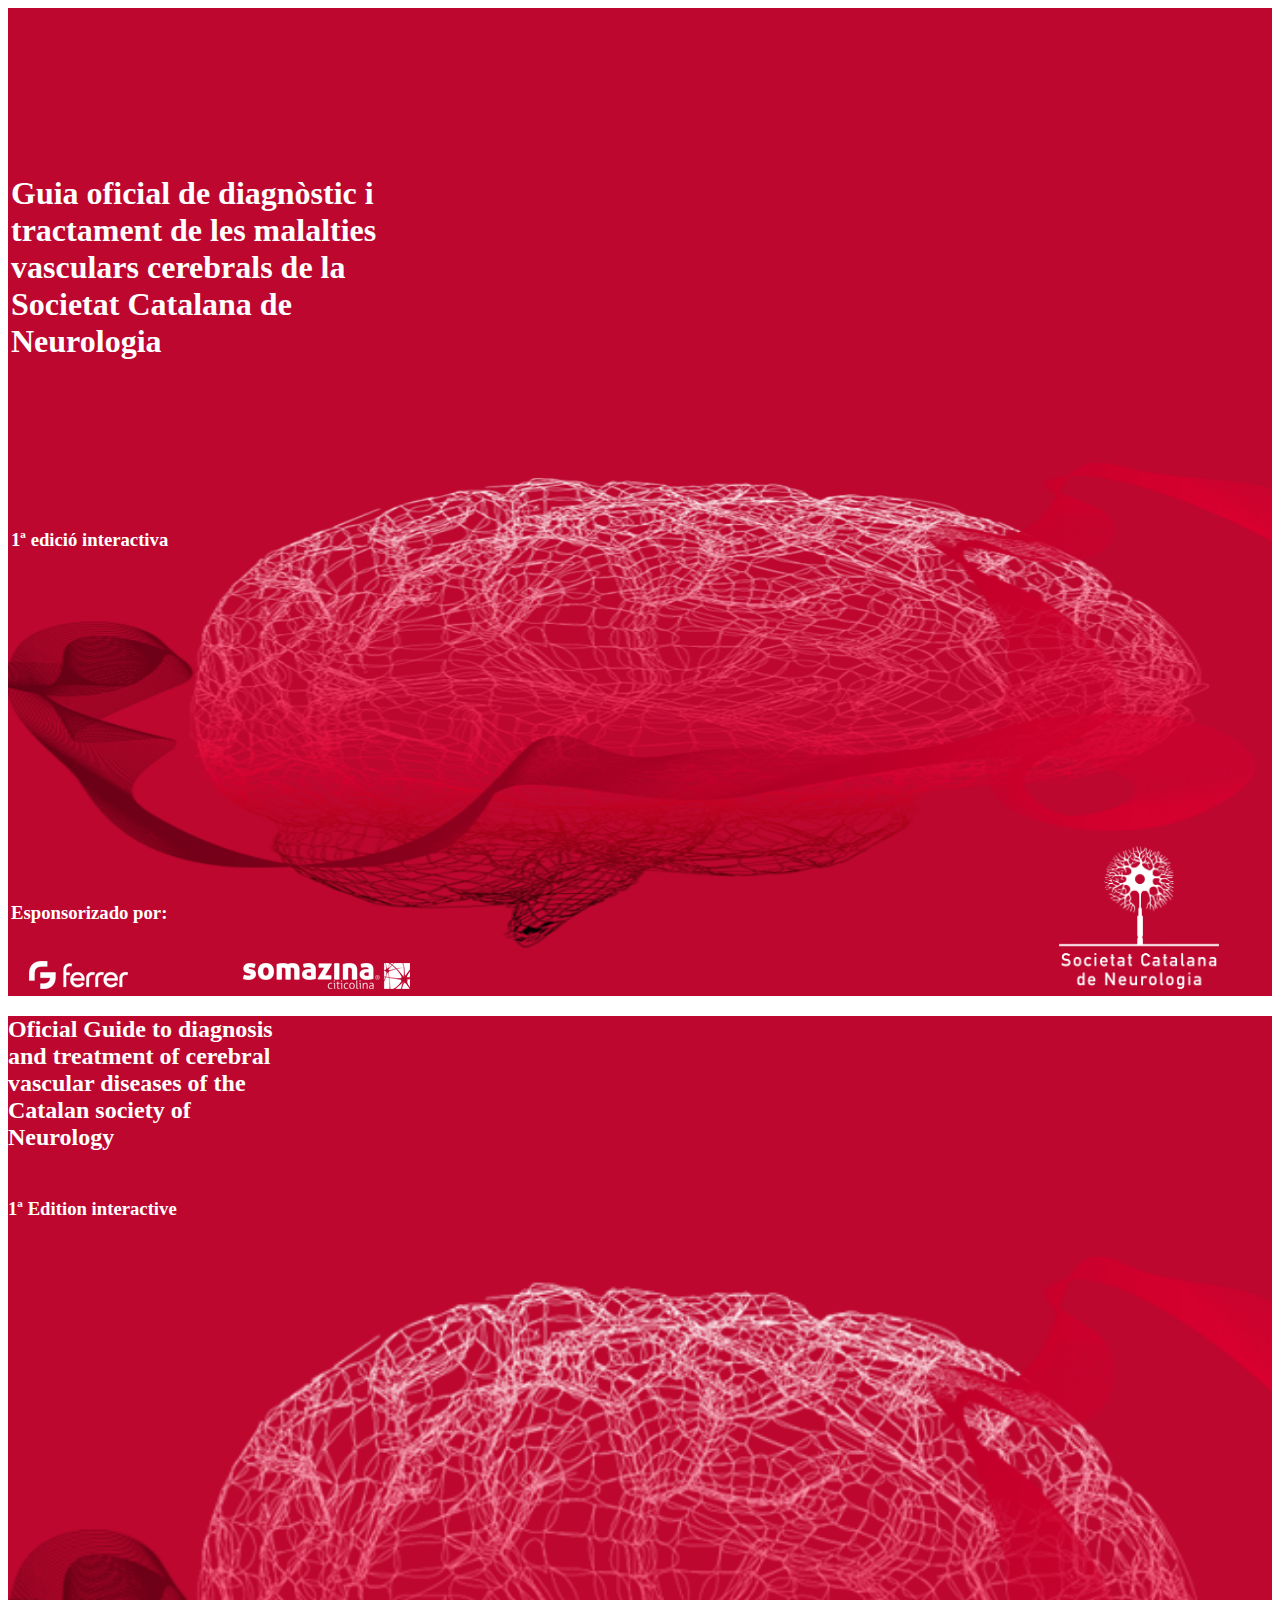
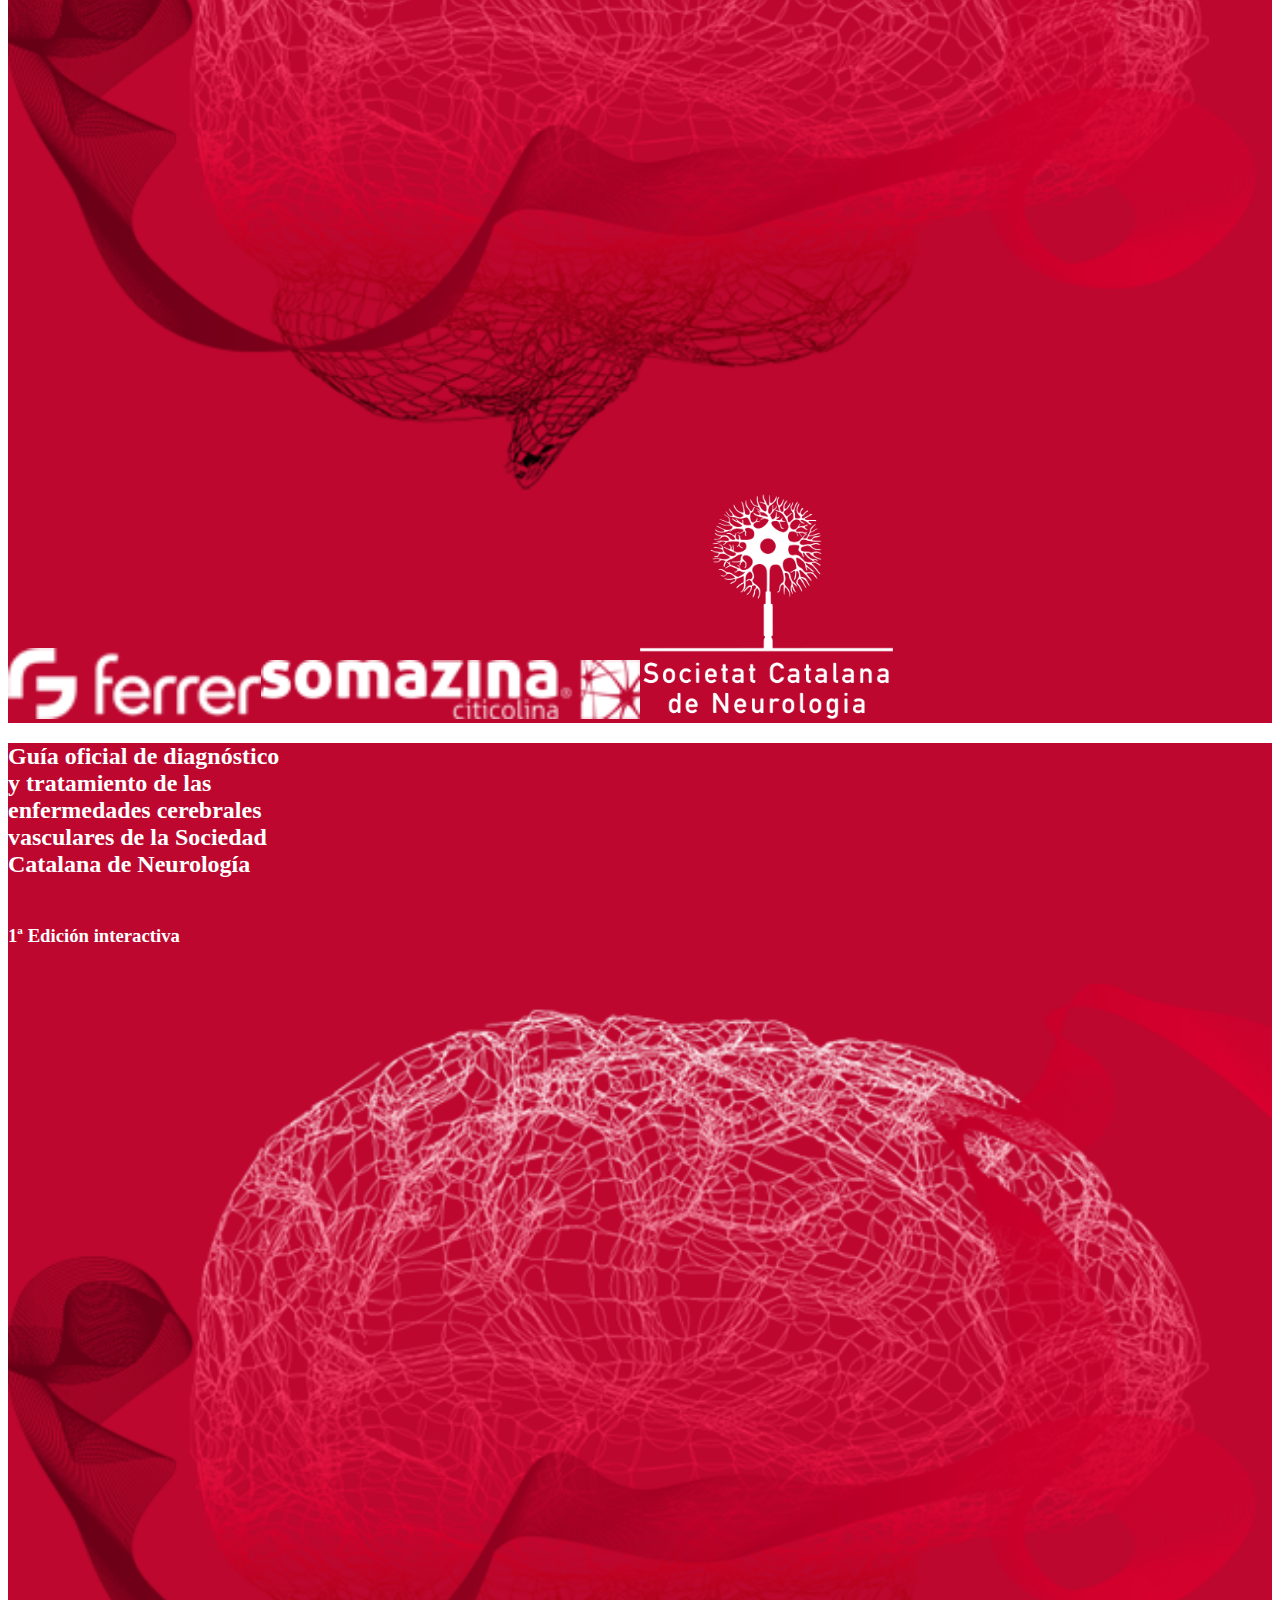
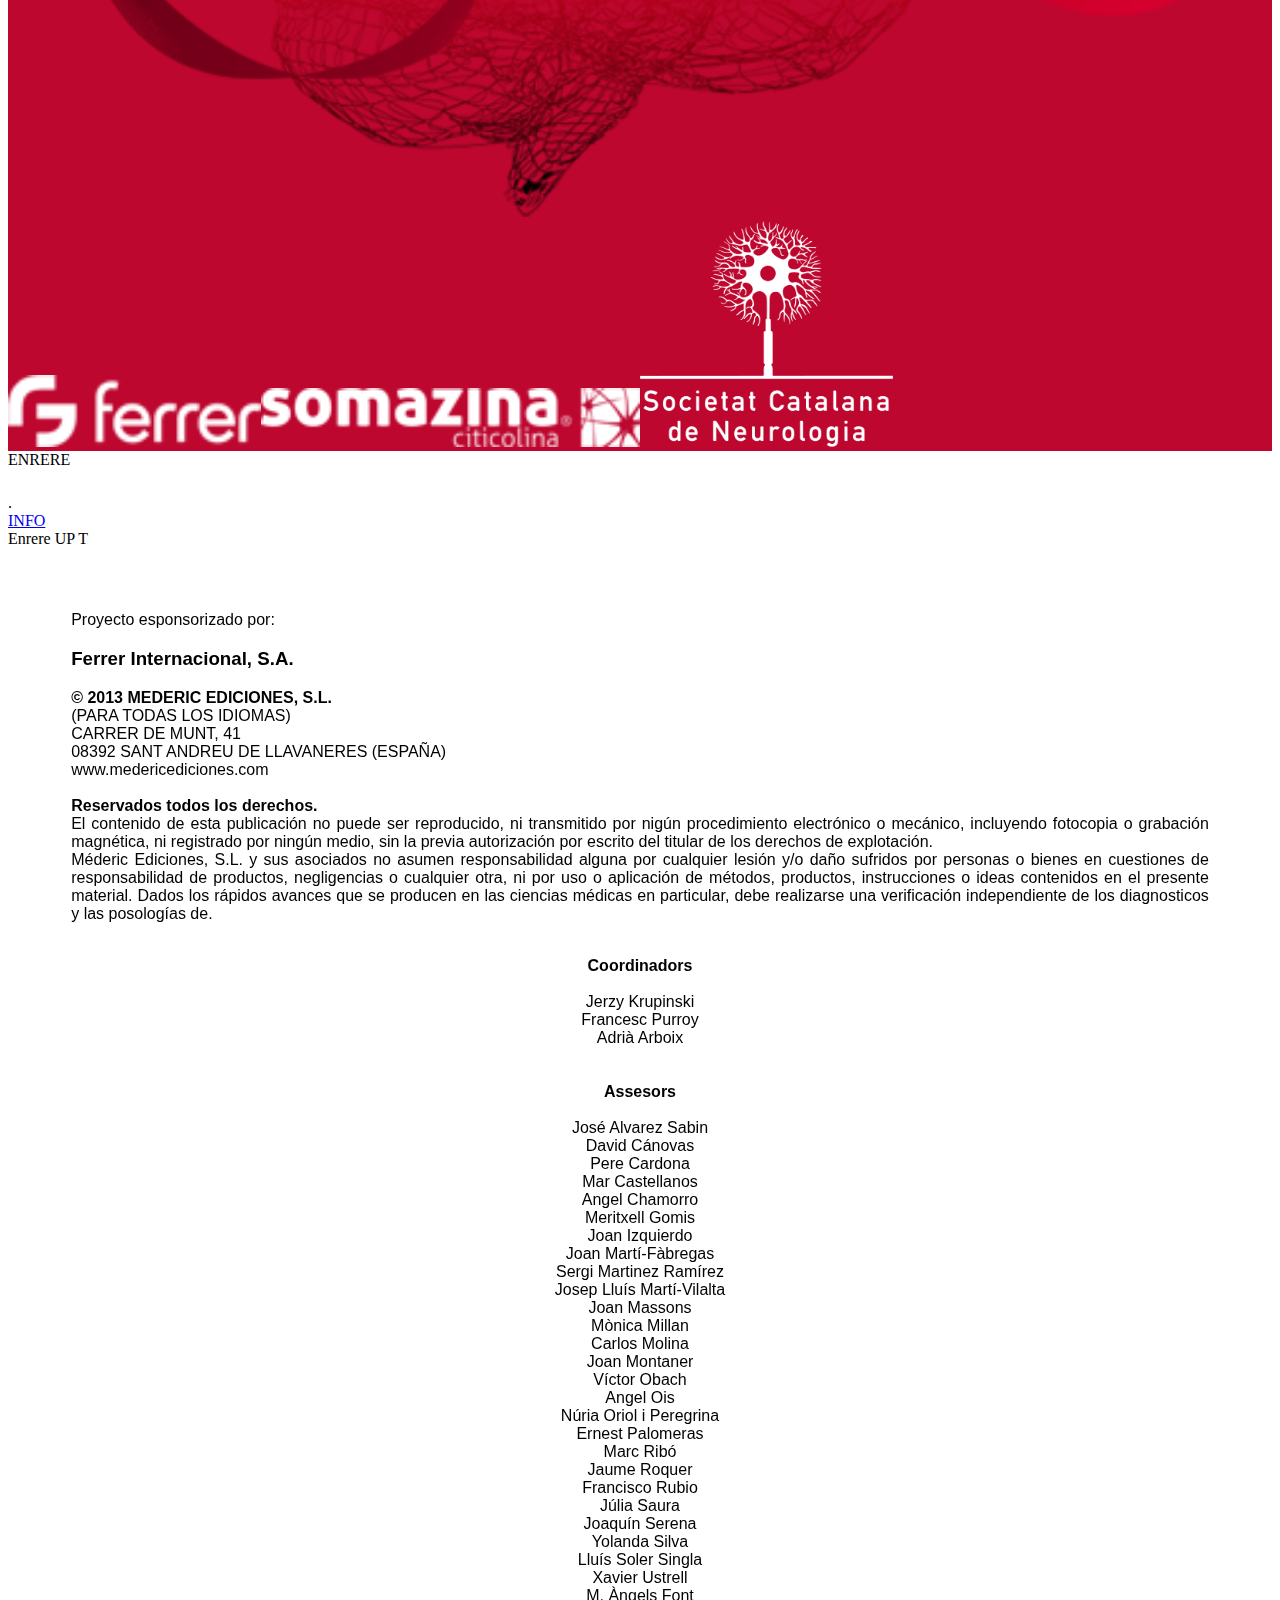
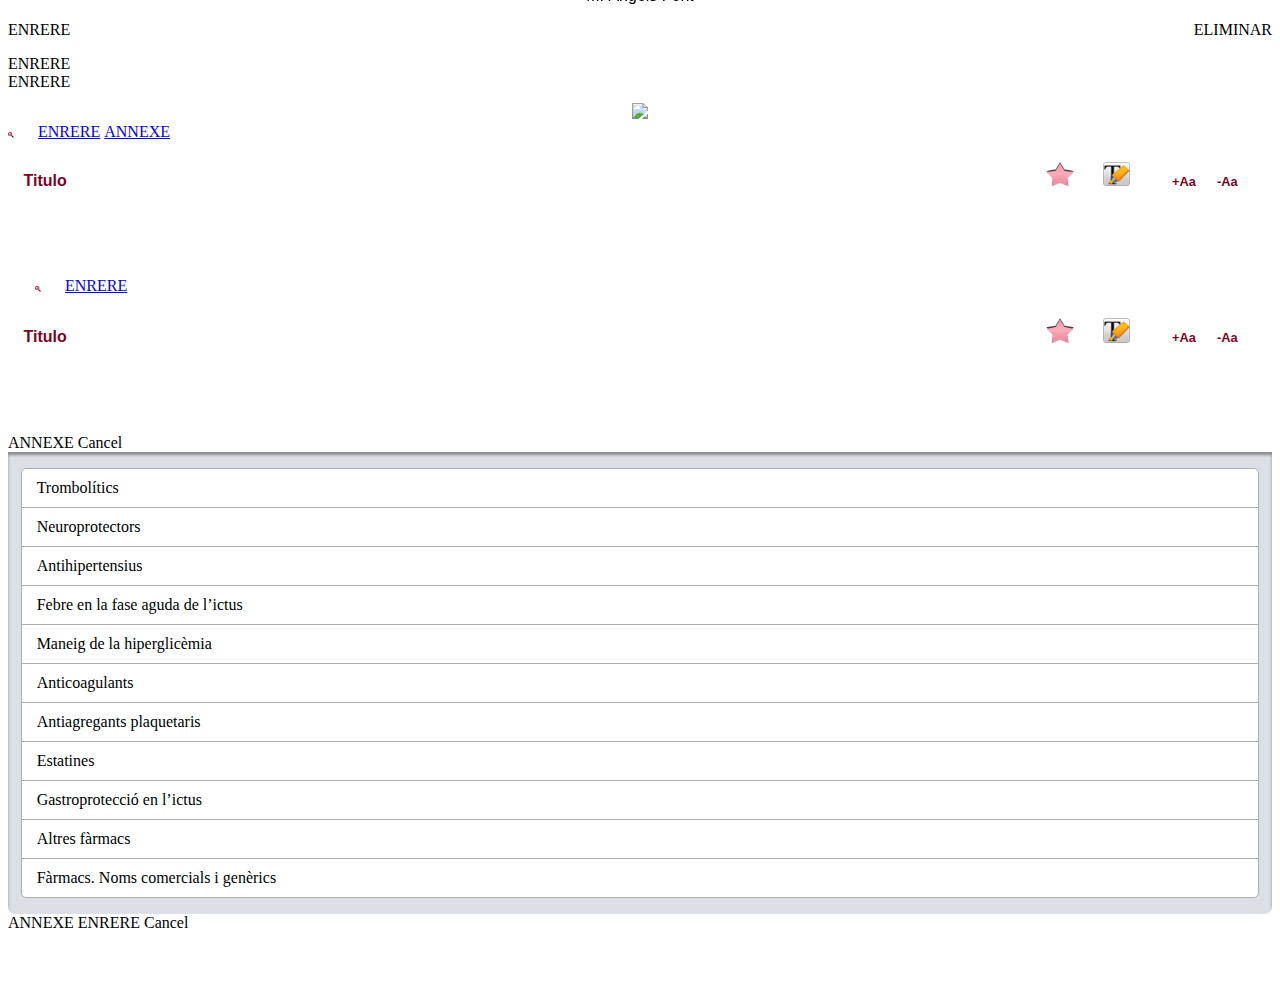
==== commit 5fb794f1: "buuuu" ====
--- a/Vascular/index.html
+++ b/Vascular/index.html
@@ -3,287 +3,160 @@
 	<head>
 		<title>Vascular</title>
 		<meta charset="utf-8" />
+		<script src="kendo/js/jquery.min.js"></script>
 		<script src="cordova.js"></script>
-        <script src="scripts/quo.js"></script>
-		<script src="kendo/js/jquery.min.js"></script>
+		<script src="scripts/quo.js"></script>
 		<script src="kendo/js/kendo.mobile.min.js"></script>
-
-		<script type="text/javascript" src="scripts/rengy.js"></script>       
-		
+		<script src="scripts/hello-world.js"></script>
+		<script type="text/javascript" src="scripts/rangy-core.js"></script>
+		<script type="text/javascript" src="scripts/rangy-cssclassapplier.js"></script>
 		<script type="text/javascript" src="scripts/jquery.treeview.js"></script>
-
-		<script src="scripts/hello-world.js"></script>
-
-		<link href="kendo/styles/kendo.mobile.all.min.css" rel="stylesheet" />
+		<script type="text/javascript" src="scripts/jquery.json-2.4.js"></script>
+		<link href="kendo/styles/kendo.mobile.all.min.css" rel="stylesheet"/>
 		<link href="styles/main.css" rel="stylesheet" />
 	</head>
 	<body>
-		<div data-role="view" id="tabstrip-home" data-title="">
-			<br><br>
+
+		<!-- PORTADAS!!! -------- -->
+		<div data-role="view" id="tabstrip-home-catalan" data-title="" style="background-color:#BD072F; width: 100%;">
+			<table style="width: 100%; height: 970px !important; z-index: 1; position: relative;" border="0">
+				<tbody style="vertical-align: bottom; z-index: 2;">
+					<tr>
+						<td style="vertical-align: middle;" colspan="2" rowspan="1">
+							<h1 style="color:#FFF;">
+								<b> Guia oficial de diagnòstic i<br>
+									tractament de les malalties <br>
+									vasculars cerebrals de la <br>
+									Societat Catalana de <br>
+									Neurologia</b>
+							</h1>
+						</td>
+						<td>
+							<br>
+						</td>
+					</tr>
+					<tr>
+						<td style="vertical-align: top;">
+							<h3 style="color:#FFF;">1ª edició interactiva </h3>
+						</td>
+						<td>
+							<br>
+						</td>
+						<td>
+							<br>
+						</td>
+					</tr>
+					<tr>
+						<td></td>
+						<td style="text-align: center;">
+							<img style="width: 100%; height: 50%; position: absolute; top: 45%; left: 0%; z-index: -1;"
+								 
+								 src="styles/images/wallpaper.png"
+
+								 alt="">
+						</td>
+						<td>
+							<br>
+						</td>
+					</tr>
+					<tr>
+						<td style="width: 228px;" colspan="1" rowspan="1">
+							<br>
+							<h3 style="color:#FFF;">Esponsorizado por: </h3>
+							<br>
+							<img style="margin-left: 8%;" src="styles/images/ferrer.png"
+
+								 alt="">
+						</td>
+						<td colspan="1" rowspan="1">
+							<br>
+							<img src="styles/images/somazina.png"
+
+								 alt="">
+						</td>
+
+						<td style="text-align: right;" colspan="1" rowspan="1">
+							<img style="width: 10em; margin-right: 10%;"
+
+								 src="styles/images/logo_sociedad.png"
+
+								 alt="">
+						</td>
+					</tr>
+					<br>
+				</tbody>
+			</table>
+		</div>
+		<div data-role="view" id="tabstrip-home-english" data-title="" style="background-color:#BD072F; width: 100%;">
 			<h2 style="color:#FFF;">
-				Guies mèdiques<br> oficials de diagnòstic <br> i tractament.
+				<b> Oficial Guide to diagnosis<br>
+					and treatment of cerebral <br>
+					vascular diseases of the <br>
+					Catalan society of <br>
+					Neurology </b><br><br>
+
 			</h2>
-			<h1 style="color:#FFF;">
-				<b> Malalties Vasculars <br>
-					Cerebrals </b>
-			</h1>
 			<h3 style="color:#FFF;">
-				2ª Edició
-			</h3>
-			<img id="bk-image" src="styles/images/wallpaper.png">
-			<div id="logos">
-				<img src="styles/images/ferrer.png" style="width: 20%"><img src="styles/images/somazina.png" style="width:30%"><img src="styles/images/logo_sociedad.jpg" style="width:20%">
-			</div>
-		</div>
-
-		<div data-role="view" id="indice" data-title="ÍNDEX" data-layout="layout" data-transition="fade" data-show="layoutShow">
+				1ª Edition interactive
+			</h3><br>
+			<img id="bk-image" src="styles/images/wallpaper.png"><br>
+			<div id="logos" class="bottom">
+				<img src="styles/images/ferrer.png" style="width: 20%"><img src="styles/images/somazina.png" style="width:30%"><img src="styles/images/logo_sociedad.png" style="width:20%">
+			</div>
+		</div>
+		<div data-role="view" id="tabstrip-home-spanish" data-title="" style="background-color:#BD072F; width: 100%;">
+			<h2 style="color:#FFF;">
+				<b> Guía oficial de diagnóstico<br>
+					y tratamiento de las <br>
+					enfermedades cerebrales <br>
+					vasculares de la Sociedad <br>
+					Catalana de Neurología </b><br><br>
+
+			</h2>
+			<h3 style="color:#FFF;">
+				1ª Edición interactiva
+			</h3><br>
+			<img id="bk-image" src="styles/images/wallpaper.png"><br>
+			<div id="logos" class="bottom">
+				<img src="styles/images/ferrer.png" style="width: 20%"><img src="styles/images/somazina.png" style="width:30%"><img src="styles/images/logo_sociedad.png" style="width:20%">
+			</div>
+		</div>
+		<!-- IDIOMAS -->
+		<div data-role="view" id="idiomas" class="contenido" data-title="IDIOMES" data-before-show="beforeidiomas" data-layout="layout" data-transition="slide">
 			<header data-role="header">
 				<div data-role="navbar">
 					<span data-role="view-title">
-						<a data-role="button" data-click="Exit" data-align="left">SORTIR</a>
-                        <a data-role="button" href="#creditos" data-align="right">INFO</a>
-					</span>
-				</div>
-			</header>
-			<ul id="red" class="treeview" data-role="listview" data-style="inset">
-				<li>
-					<span data-style="detaildisclose">PRÓLOGO</span>
-					<ul>
-						<li>
-							<span>Item 1.0</span>
-							<ul>
-								<li>
-									<span>Item 1.0.0</span>
-								</li>
-							</ul>
-						</li>
-						<li>
-							<span>Item 1.1</span>
-						</li>
-						<li>
-							<span>Item 1.2</span>
-							<ul>
-								<li>
-									<span>Item 1.2.0</span>
-									<ul>
-										<li>
-											<span>Item 1.2.0.0</span>
-										</li>
-										<li>
-											<span>Item 1.2.0.1</span>
-										</li>
-										<li>
-											<a>Item 1.2.0.2</a>
-										</li>
-									</ul>
-								</li>
-								<li>
-									<span>Item 1.2.1</span>
-									<ul>
-										<li>
-											<span>Item 1.2.1.0</span>
-										</li>
-									</ul>
-								</li>
-								<li>
-									<span>Item 1.2.2</span>
-									<ul>
-										<li>
-											<span>Item 1.2.2.0</span>
-										</li>
-										<li>
-											<span>Item 1.2.2.1</span>
-										</li>
-										<li>
-											<span>Item 1.2.2.2</span>
-										</li>
-									</ul>
-								</li>
-							</ul>
-						</li>
-					</ul>
-				</li>
-				<li>
-					<span>1. Ictus isquèmic</span>
-					<ul>
-						<li onclick="enact(this);" id="m11">
-							<span >1.1. Introducció. Dades epidemiològiques</span>
-						</li>
-						<li>
-							<span>1.2. Definicions<span>
-								<a class="arrow" href="#1-2"><img src="styles/images/ar.png"></a>
-								</span></span>
-							<ul>
-								<li>
-									<span>1.2.1. Classificacions de l’ictus isquèmic<span>
-										<a class="arrow" href="#1-2-1"><img src="styles/images/ar.png"></a>
-										</span></span>
-								</li>
-							</ul>
-						</li>
-						<li>
-							<span>1.3. Etiologia</span>
-							<ul>
-								<li>
-									<span>1.3.1. Patofisiologia<span>
-										<a href="#1-3-1" style="color:#2B83E2;">-></a>
-										</span></span>
-								</li>
-								<li>
-									<span>1.3.2. Factors de risc<span>
-										<a href="#1-3-2" style="color:#2B83E2;">-></a>
-										</span></span>
-								</li>
-								<li>
-									<span>1.3.3. Classificació etiològica de l’ictus<span>
-										<a href="#1-3-3" style="color:#2B83E2;">-></a>
-										</span></span>
-								</li>
-
-							</ul>
-						</li>
-						<li>
-							<span>1.4. Diagnòstic<span>
-								<a href="#1-4" style="color:#2B83E2;">-></a>
-								</span></span>
-							<ul>
-								<li>
-									<span>1.4.1. Diagnòstic clínic<span>
-										<a href="#1-4-1" style="color:#2B83E2;">-></a>
-										</span></span>
-								</li>
-								<li>
-									<span>1.4.2. Criteris diagnòstics<span>
-										<a href="#1-4-2" style="color:#2B83E2;">-></a>
-										</span></span>
-								</li>
-								<li>
-									<span>1.4.3. Diagnòstic diferencial<span>
-										<a href="#1-4-3" style="color:#2B83E2;">-></a>
-										</span></span>
-								</li>
-
-							</ul>
-						</li>
-						<li>
-							<span>1.5. Exploracions complementàries<span>
-								<a href="#1-5" style="color:#2B83E2;">-></a>
-								</span></span>
-							<ul>
-								<li>
-									<span>1.5.1. Exàmens de laboratori<span>
-										<a href="#1-5-1" style="color:#2B83E2;">-></a>
-										</span></span>
-								</li>
-								<li>
-									<span>1.5.2. Estudis histològics<span>
-										<a href="#1-5-2" style="color:#2B83E2;">-></a>
-										</span></span>
-								</li>
-								<li>
-									<span>1.5.3. Estudi genètic<span>
-										<a href="#1-5-3" style="color:#2B83E2;">-></a>
-										</span></span>
-								</li>
-								<li>
-									<span>1.5.4. Anàlisis del líquid cefalorraquidi<span>
-										<a href="#1-5-4" style="color:#2B83E2;">-></a>
-										</span></span>
-								</li>
-								<li>
-									<span>1.5.5. Radiografia de tòrax<span>
-										<a href="#1-5-5" style="color:#2B83E2;">-></a>
-										</span></span>
-								</li>
-								<li>
-									<span>1.5.6. Estudi d’imatge cranial<span>
-										<a href="#1-5-6" style="color:#2B83E2;">-></a>
-										</span></span>
-								</li>
-								<li>
-									<span>1.5.7. Estudis angiogràfics craniocervicals en l’ictus<span>
-										<a href="#1-5-7" style="color:#2B83E2;">-></a>
-										</span></span>
-								</li>
-								<li>
-									<span>1.5.8. Avaluació cardíaca<span>
-										<a href="#1-5-8" style="color:#2B83E2;">-></a>
-										</span></span>
-								</li>
-								<li>
-									<span>1.5.9. Altres<span>
-										<a href="#1-5-9" style="color:#2B83E2;">-></a>
-										</span></span>
-								</li>
-								<li>
-									<span>1.5.10. Exploracions complementàries segons diagnòstic etiològic<span>
-										<a href="#1-5-10" style="color:#2B83E2;">-></a>
-										</span></span>
-								</li>
-							</ul>
-						</li>
-						<li>
-							<span>1.6. Tractament</span>
-							<ul>
-								<li>
-									<span>1.6.1. Criteris d’ingrés. ingrés a unitat d’ictus<span>
-										<a href="#1-6-1" style="color:#2B83E2;">-></a>
-										</span></span>
-								</li>
-
-								<li>
-									<span>1.6.2. Centres terciaris d’ictus<span>
-										<a href="#1-6-2" style="color:#2B83E2;">-></a>
-										</span></span>
-								</li>
-
-								<li>
-									<span>1.6.3. Tractament de la fase hiperaguda<span>
-										<a href="#1-6-3" style="color:#2B83E2;">-></a>
-										</span></span>
-								</li>
-
-								<li>
-									<span>1.6.4. Tractament de la fase aguda<span>
-										<a href="#1-6-4" style="color:#2B83E2;">-></a>
-										</span></span>
-								</li>
-
-								<li>
-									<span>1.6.5. Prevenció secundària<span>
-										<a href="#1-6-5" style="color:#2B83E2;">-></a>
-										</span></span>
-								</li>
-							</ul>
-						</li>
-					</ul>
-				</li>
-				<li>
-					<span>2. Atac isquèmic transitori</span>
-					<ul>
-						<li>
-							<span>2.1. Definició, conceptes bàsics i diagnòstic<span>
-								<a href="#2-1" style="color:#2B83E2;">-></a>
-								</span></span>
-						</li>
-						<li>
-							<span>2.2. Mecanismes patogènics i tractament<span>
-								<a href="#2-2" style="color:#2B83E2;">-></a>
-								</span></span>
-						</li>
-					</ul>
-				</li>
-			</ul>
-            
-		</div>
-
-		<div data-role="view" id="creditos" class="contenido" data-title="CREDITOS" data-transition="slide">
+						<a data-role="backbutton" data-align="left">ENRERE</a>
+					</span>
+				</div>
+			</header>
+			<div data-role="touch" id="list-idiomas">
+			</div>
+		</div>
+		<!-- INDICE  -->
+		.
+		<div data-role="view" id="indice" data-title="ÍNDEX" data-layout="layout" data-before-show="beforeindice" data-transition="fade" data-show="layoutShow">
+			<header data-role="header">
+				<div data-role="navbar">
+					<span data-role="view-title">
+						<a data-role="button" href="#creditos" data-align="right">INFO</a>
+					</span>
+				</div>
+			</header>
+			<div id="list-indice">
+				<ul id="red" class="treeview" data-role="listview" data-style="inset">
+
+				</ul>
+			</div>
+		</div>
+
+		<div data-role="view" id="creditos" class="contenido" data-before-show="beforecreditos" data-title="CREDITOS" data-transition="slide">
 			<header data-role="header">
 				<div data-role="navbar">
 					<span data-role="view-title">
 						<a data-role="backbutton" data-align="left">Enrere</a>
-						<a data-role="button" data-click="disminuirText"data-align="right">-a</a>
-						<a data-role="button" data-click="aumentarText" data-align="right">+A</a>
+						<a data-role="button" data-click="update" data-align="right">UP</a>
+						<a data-role="button" data-click="goooo" data-align="right">T</a>
 					</span>
 				</div>
 			</header>
@@ -293,7 +166,7 @@
 					Ferrer Internacional, S.A.
 				</h3>
 				<p>
-					<b>&copy; 2012 MEDERIC EDICIONES, S.L.</b><br>
+					<b>&copy; 2013 MEDERIC EDICIONES, S.L.</b><br>
 					<span>(PARA TODAS LOS IDIOMAS)</span><br>
 					<span>CARRER DE MUNT, 41</span><br>
 					<span>08392 SANT ANDREU DE LLAVANERES (ESPAÑA)</span><br>
@@ -309,217 +182,93 @@
 					Méderic Ediciones, S.L. y sus asociados no asumen responsabilidad alguna por cualquier lesión y/o daño sufridos por personas o bienes en cuestiones de responsabilidad de productos, negligencias o cualquier otra, ni por uso o aplicación de métodos, productos, instrucciones o ideas contenidos en el presente material. Dados los rápidos avances que se producen en las ciencias médicas en particular, debe realizarse una verificación independiente de los diagnosticos y las posologías de.
 				</p>
 				<span>&nbsp;</span>
-			</div>
-		</div>
-
-		<div data-role="view" id="anexos" class="contenido" data-title="ANNEXOS" data-transition="slide">
+				<div style="text-align: center;">
+					<p>
+						<b>Coordinadors</b><br><br>
+						Jerzy Krupinski<br>
+						Francesc Purroy<br>
+						Adrià Arboix<br><br><br>
+
+						<b>Assesors</b><br><br>
+						José Alvarez Sabin<br>
+						David Cánovas<br>
+						Pere Cardona<br>
+						Mar Castellanos<br>
+						Angel Chamorro<br>
+						Meritxell Gomis<br>
+						Joan Izquierdo<br>
+						Joan Martí-Fàbregas<br>
+						Sergi Martinez Ramírez<br>
+						Josep Lluís Martí-Vilalta<br>
+						Joan Massons<br>
+						Mònica Millan<br>
+						Carlos Molina<br>
+						Joan Montaner<br>
+						Víctor Obach<br>
+						Angel Ois<br>
+						Núria Oriol i Peregrina<br>
+						Ernest Palomeras<br>
+						Marc Ribó<br>
+						Jaume Roquer<br>
+						Francisco Rubio<br>
+						Júlia Saura<br>
+						Joaquín Serena<br>
+						Yolanda Silva<br>
+						Lluís Soler Singla<br>
+						Xavier Ustrell<br>
+						M. Àngels Font<br>
+
+					</p>
+
+				</div>
+			</div>
+		</div>
+
+		<div data-role="view" id="favoritos" data-init="restarFavorito" data-before-show="beforefavoritos" class="contenido" data-title="FAVORITS" data-layout="layout" data-show="layoutShow" data-transition="slide">
 			<header data-role="header">
 				<div data-role="navbar">
 					<span data-role="view-title">
-						<a data-role="backbutton" data-align="left">Enrere</a>
-					</span>
-				</div>
-			</header>
-			<div ontouchstart="" data-role="touch" id="wrap">
-				<div id="headeranexos">
-
-				</div>
-				<ul id="list" data-role="listview" data-style="inset">
-					<li>
-						<a href="#taula1">Taule I</a>
-					</li>
-					<li>
-						<a href="#/austria/">Austria</a>
-					</li>
-					<li>
-						<a href="#/belgium/">Belgium</a>
-					</li>
-					<li>
-						<a href="#/brazil/">Brazil</a>
-					</li>
-					<li>
-						<a href="#/canada/">Canada</a>
-					</li>
-					<li>
-						<a href="#/denmark/">Denmark</a>
-					</li>
-					<li>
-						<a href="#/finland/">Finland</a>
-					</li>
-					<li>
-						<a href="#/france/">France</a>
-					</li>
-					<li>
-						<a href="#/germany/">Germany</a>
-					</li>
-					<li>
-						<a href="#/greece/">Greece</a>
-					</li>
-					<li>
-						<a href="#/ireland/">Ireland</a>
-					</li>
-					<li>
-						<a href="#/israel/">Israel</a>
-					</li>
-					<li>
-						<a href="#/italy/">Italy</a>
-					</li>
-					<li>
-						<a href="#/japan/">Japan</a>
-					</li>
-					<li>
-						<a href="#/luxembourg/">Luxembourg</a>
-					</li>
-					<li>
-						<a href="#/mexico/">Mexico</a>
-					</li>
-					<li>
-						<a href="#/netherlands/">Netherlands</a>
-					</li>
-					<li>
-						<a href="#/norway/">Norway</a>
-					</li>
-					<li>
-						<a href="#/united-kingdom/">United Kingdom</a>
-					</li>
-					<li>
-						<a href="#/united-states/">United States</a>
-					</li>
+						<a data-role="backbutton" id="btnatrasfvt" data-align="left">ENRERE</a>
+						<a data-role="button" data-click="btnEliminar" data-align="right" style="float:right;" id="dltbtnfv" >ELIMINAR</a>
+					</span>
+				</div>
+			</header>
+			<ul data-role="listview" id="div-list-favoritos" style="color: #333333;font-family: HelveticaNeue; text-align: center;">
+
+			</ul>
+			<footer data-role="footer" id="rectangulo-eliminar" style="display:none;">
+				<button id="boton-eliminar">
+					ELIMINAR
+				</button>
+			</footer>
+		</div>
+		<!--  ----------------ANEXOS------------ -->
+		<div data-role="view" id="anexos" data-title="Annexe" data-layout="layout" data-before-show="beforeanexos" data-transition="fade">
+			<header data-role="header">
+				<div data-role="navbar">
+					<span data-role="view-title">
+						<a data-role="backbutton" data-align="left">ENRERE</a>
+					</span>
+				</div>
+			</header>
+			<div id="list-anexos">
+				<ul id="anex" class="treeview" data-role="listview" data-style="inset">
+
 				</ul>
 			</div>
 		</div>
 
-		<div data-role="view" id="favoritos" class="contenido" data-init="mobileListViewDataBindInitFlat" data-title="FAVORITS" data-layout="layout" data-show="layoutShow" data-transition="slide">
-			<header data-role="header">
-				<div data-role="navbar">
-					<span data-role="view-title">
-						<a data-role="backbutton" data-align="left">Enrere</a>
-						<a data-role="button" data-click="btnEliminar" data-align="right">ELIMINAR</a>
-					</span>
-				</div>
-			</header>
-			<ul data-role="listview" data-style="inset">
-				<li>
-					<label>
-						<input type="checkbox" checked="checked" />
-						Lettuce
-					</label>
-				</li>
-				<li>
-					<label>
-						<input type="checkbox" />
-						<span>
-							<a href="#1-5-3" style="color:#2B83E2;">1.5.3. Estudi genètic</a>
-						</span>
-					</label>
-				</li>
-				<li>
-					<label>
-						<input type="checkbox" />
-						Peas
-					</label>
-				</li>
-				<li>
-					<label>
-						<input type="checkbox" />
-						Bread
-					</label>
-				</li>
-				<li>
-					<label>
-						<input type="checkbox" />
-						Unicorns
-					</label>
-				</li>
-			</ul>
-		</div>
-
-		<div data-role="modalview" id="modalview-anexos" style="width: 95%; height: auto;">
-			<div data-role="header">
-				<div data-role="navbar">
-					<span>Annexos</span>
-					<a data-click="closeModalViewAnexos" data-role="button" data-align="right">Tancar</a>
-				</div>
-			</div>
-			<div ontouchstart="" data-role="touch" id="wrap">
-				<div id="headeranexos">
-
-				</div>
-				<ul id="list" data-role="listview" data-style="inset">
-					<li>
-						<a href="#taula1">Taule I</a>
-					</li>
-					<li>
-						<a href="#/austria/">Austria</a>
-					</li>
-					<li>
-						<a href="#/belgium/">Belgium</a>
-					</li>
-					<li>
-						<a href="#/brazil/">Brazil</a>
-					</li>
-					<li>
-						<a href="#/canada/">Canada</a>
-					</li>
-					<li>
-						<a href="#/denmark/">Denmark</a>
-					</li>
-					<li>
-						<a href="#/finland/">Finland</a>
-					</li>
-					<li>
-						<a href="#/france/">France</a>
-					</li>
-					<li>
-						<a href="#/germany/">Germany</a>
-					</li>
-					<li>
-						<a href="#/greece/">Greece</a>
-					</li>
-					<li>
-						<a href="#/ireland/">Ireland</a>
-					</li>
-					<li>
-						<a href="#/israel/">Israel</a>
-					</li>
-					<li>
-						<a href="#/italy/">Italy</a>
-					</li>
-					<li>
-						<a href="#/japan/">Japan</a>
-					</li>
-					<li>
-						<a href="#/luxembourg/">Luxembourg</a>
-					</li>
-					<li>
-						<a href="#/mexico/">Mexico</a>
-					</li>
-					<li>
-						<a href="#/netherlands/">Netherlands</a>
-					</li>
-					<li>
-						<a href="#/norway/">Norway</a>
-					</li>
-					<li>
-						<a href="#/united-kingdom/">United Kingdom</a>
-					</li>
-					<li>
-						<a href="#/united-states/">United States</a>
-					</li>
-				</ul>
-			</div>
-		</div>
-
-		<div data-role="modalview" id="modalview-search" style="width: 95%; height: 80px;">
-			<div data-role="header">
-				<div data-role="navbar">
-					<span>Buscar</span>
-					<a data-click="closeModalViewSearch" data-role="button" data-align="right">Tancar</a>
-				</div>
-			</div>
-
-			<input id="cajaTexto" type="search" value="search" />
-			<a data-click="resaltarTexto" id="modalview-login-button" data-role="button">Cercar</a>
+		<div data-role="view" id="tablaview" data-title="nombre tabla" data-role="touch" class="window" data-zoom="true">
+			<header data-role="header">
+				<div data-role="navbar">
+					<span data-role="view-title"></span>
+					<a data-role="backbutton" data-align="left">ENRERE</a>
+				</div>
+			</header>
+
+			<div data-role="content" style="text-align: center;">
+				<img id="img-tabla" src="tablas/logote.jpg" style="width:100%; margin-top:1%;"/>
+			</div>
 		</div>
 
 		<div data-role="layout" data-id="layout">
@@ -533,3566 +282,406 @@
 
 			<footer data-role="footer">
 				<div data-role="tabstrip">
-					<a data-icon="bookmarks" href="#indice">Puntos de libro</a>
-					<a data-icon="favorites"href="#scrollview-home">Favorits</a>
-					<a data-icon="camera" href="#anexos">Annexos</a>
+					<a data-icon="" href="#indice">
+						<img id="tab-ind" src="kendo/styles/images/icon-indice-1.png" style="width: 60%;">
+					</a>
+					<a data-icon="" href="#favoritos">
+						<img id="tab-fav" src="kendo/styles/images/icon-favorito-1.png" style="width: 60%;">
+					</a>
+					<a data-icon="" href="#anexos">
+						<img id="tab-anex" src="kendo/styles/images/icon-anexo-1.png" style="width: 60%;">
+					</a>
+					<a data-icon="" href="#idiomas">
+						<img id="tab-lang" src="kendo/styles/images/icon-idiomas-1.png" style="width: 60%;">
+					</a>
 				</div>
 			</footer>
 		</div>
 
-		<!--  ----------------ANEXOS------------ -->
-		<div data-role="view" id="taula1" data-title="Taula I" data-role="touch" data-zoom="true">
-			<header data-role="header">
-				<div data-role="navbar">
-					<span data-role="view-title"></span>
-					<a data-role="backbutton" data-align="left">Enrere</a>
-				</div>
-			</header>
-
-			<div data-role="content">
-				<img src="styles/images/tables/01.png" style="display: block" />
-			</div>
-		</div>
-
-		
 		<!--   --------------------------  LIBRO ---------------  -->
-        
-		<div data-role="view" id="1-1" class="contenido" data-title="Ictus isquèmic" data-transition="slide">
+
+		<div data-role="view" id="pagina" class="contenido" data-title="cabecera" data-db="" data-transition="slide">
 			<header data-role="header">
 				<div data-role="navbar">
 					<span data-role="view-title">
-						<a data-role="backbutton" href="#indice" data-align="left">Enrere</a>
-						<a data-role="button" data-icon="search" data-align="right" data-rel="modalview" href="#modalview-search"> </a>
-						<a data-role="button" data-align="right" data-rel="modalview" href="#modalview-anexos">anexo</a>
-					</span>
-				</div>
+						<a data-role="backbutton" href="#indice" data-align="left">ENRERE</a>
+						<a data-role="button" data-align="right"  onclick="togglebuscar();" class="BotonBuscar"> </a>
+						<a data-role="button"data-rel="modalview" href="#modalview-list-anexos"  data-align="right" >ANNEXE</a>
+					</span>
+				</div>
+
 				<div >
-					<div id="titulo">
-						<h4 style="margin-left: 2%;">1.1. Introducció. Dades epidemiològiques</h4>
-						<div id="tools">
-							<a data-role="button" data-icon="favorites" data-align="right"></a>
-							<a data-role="button" data-click="highlightSelectedText" data-align="right">T</a>
-							<a data-role="button" data-click="disminuirText"data-align="right">-a</a>
-							<a data-role="button" data-click="aumentarText" data-align="right">+A</a>
-						</div>
+					<div class="titulo" style="display:block;">
+						<table id="subt" width="100%">
+							<tr>
+								<td width="50%">
+									<h4 style="margin-left: 2%;">Titulo</h4>
+								</td>
+								<td width="50%">
+									<div id="tools" >
+										<div id="boton_favorito">
+											<img src="kendo/styles/images/icon-favorito.png" class="BotonFavorito">
+										</div>
+										<div id="boton_marcador">
+											<img src="kendo/styles/images/icon-marcador.png" class="BotonMarcador">
+										</div>
+										<ul data-role="buttongroup" data-index="0" class="km-buttongroup" style="margin-top: 7px;">
+											<li style="font-size: 0.8em; float: left;" data-role="button" data-click="aumentarText" class="km-button">
+												<span class="km-text">+Aa</span>
+											</li>
+											<li style="font-size: 0.8em; float: left;" data-role="button" data-click="disminuirText" class="km-button">
+												<span class="km-text">-Aa</span>
+											</li>
+										</ul>
+									</div>
+								</td>
+							</tr>
+						</table>
+
 					</div>
 
 				</div>
-
-			</header>
-
-			<div class="lectura" id="l11" data-role="touch">
-				<p>
-					<span>Les malalties vasculars cerebrals (MVC)
-						conegudes també com a <i>feridures o ictus</i> representen la tercera causa de
-						mort en el món occidental, ocasionen un 9.2% de la mortalitat global i són la
-						primera causa de mort en dones de més de 65 anys i en homes de més de 75 anys.
-						A Catalunya representen també la primera causa de discapacitat física en les
-						persones adultes. Més de 300.000 persones tenen seqüeles neurològiques que
-						impliquen assistència sanitària primària i especialitzada. Cal destacar, a més
-						a més, que els canvis demogràfics derivaran en un augment tant de la seva
-						incidència com de la seva prevalença, tenint en compte, també, que al llarg
-						dels anys s’observa una reducció de la mortalitat tant en homes com en dones.
-						Representen també la segona causa més freqüent de demència, la causa més
-						freqüent d’epilèpsia en l’ancià i una causa freqüent de depressió. Tot i que a
-						Catalunya no hi ha registres específics sobre la MVC, la informació
-						epidemiològica disponible permet una aproximació a la seva magnitud i evolució
-						(Document marc del Pla d’Atenció a la Malaltia Vascular Cerebral, 2003.
-						Enquesta de Salut de Catalunya (ESCA), Registre del Conjunt Mínim Bàsic de
-						Dades d’Alta Hospitalària).</span>
-				</p>
-
-				<p>
-					<span>Dades epidemiològiques estimades per a catalunyaIncidència: </span>
-				</p>
-
-				<p>
-					<span>2 - 2’5 per cada 1.000 individus.Prevalença: 5 / 1.000. Catalunya: 10.000 nous casos a
-						l’any.Prevalença Total: 500-600 per cada 10.000 individus. (TAULA)</span>
-				</p>
-			</div>
-			<footer>
-				<div data-role="navbar">
-					<span> 1/88 </span>
+				<div class="buscar-content" style="padding:4px; display:none;">
+					<input class="buscador" data-id="1-1" style="padding-left:1%;" type="search" results="0" name="s" placeholder="Cercar...">
+				</div>
+			</header>
+			<div class="lectura" id="pagina-contenido" data-role="touch">
+
+			</div>
+			<footer data-role="footer">
+				<div data-role="navbar">
+					<span>
+						<button class="BotonPrev" onclick="prev_apartado();">&nbsp;</button>
+						<button class="BotonNext" onclick="prev_apartado();">&nbsp;</button>
+					</span>
 				</div>
 			</footer>
 		</div>
 
-		<div data-role="view" id="1-2" class="contenido" data-title="Ictus isquèmic" data-layout="layout" data-show="layoutShow" data-transition="slide">
+		<div data-role="view" id="anexview" class="contenido" data-title="cabecera" data-db="" data-transition="slide">
 			<header data-role="header">
 				<div data-role="navbar">
 					<span data-role="view-title">
-						<a data-role="backbutton" data-align="left">Enrere</a>
-						<a data-role="button" data-icon="search" data-align="right" data-rel="modalview" href="#modalview-search"> </a>
-						<a data-role="button" data-align="right" data-rel="modalview" href="#modalview-anexo">anexo</a>
-					</span>
-				</div>
+						<a data-role="backbutton" href="#indice" data-align="left">ENRERE</a>
+						<a data-role="button" data-align="right"  onclick="togglebuscar();" class="BotonBuscar"> </a>
+					</span>
+				</div>
+
 				<div >
-					<div id="titulo">
-						<h4 style="margin-left: 2%;">1.2. Definicions</h4>
-						<div id="tools">
-							<a data-role="button" data-icon="favorites" data-align="right"></a>
-							<a data-role="button" data-click="highlightSelectedText" data-align="right">T</a>
-							<a data-role="button" data-click="disminuirText"data-align="right">-a</a>
-							<a data-role="button" data-click="aumentarText" data-align="right">+A</a>
-						</div>
+					<div class="titulo" style="display:block;">
+						<table id="subt" width="100%">
+							<tr>
+								<td width="50%">
+									<h4 style="margin-left: 2%;">Titulo</h4>
+								</td>
+								<td width="50%">
+									<div id="tools" >
+										<div id="boton_favorito">
+											<img src="kendo/styles/images/icon-favorito.png" class="BotonFavorito">
+										</div>
+										<div id="boton_marcador">
+											<img src="kendo/styles/images/icon-marcador.png" class="BotonMarcador">
+										</div>
+										<ul data-role="buttongroup" data-index="0" class="km-buttongroup" style="margin-top: 7px;">
+											<li style="font-size: 0.8em; float: left;" data-role="button" data-click="aumentarText" class="km-button">
+												<span class="km-text">+Aa</span>
+											</li>
+											<li style="font-size: 0.8em; float: left;" data-role="button" data-click="disminuirText" class="km-button">
+												<span class="km-text">-Aa</span>
+											</li>
+										</ul>
+									</div>
+								</td>
+							</tr>
+						</table>
+
 					</div>
-				</div>
-			</header>
-			<div class="lectura"  id="l12" data-role="touch">
-				<p>
-					<b><span>Ictus:</span></b><span> L’Organització Mundial de la Salut (OMS) defineix <i>l’ictus o feridura</i> com
-						una síndrome clínica, presumiblement d’origen vascular, que es caracteritza pel
-						desenvolupament ràpid de signes d’afectació neurològica focal (algunes vegades
-						global) i que duren més de 24 hores o porten a la mort. </span>
-				</p>
-
-				<p>
-					<span>L’infart cerebral o ictus isquèmic està
-						ocasionat per l’alteració qualitativa o quantitativa de l’aportació
-						circulatòria a un territori encefàlic, el qual produeix un dèficit neurològic
-						durant més de 24 hores o bé existeix evidència per neuroimatge de l’aparició
-						d’una lesió isquèmica aguda i, conseqüentment, implica la presència d’una
-						necrosi tissular.</span>
-				</p>
-			</div>
-		</div>
-
-		<div data-role="view" id="1-2-1" class="contenido" data-title="Deﬁnitions" data-layout="layout" data-show="layoutShow" data-transition="slide">
-			<header data-role="header">
-				<div data-role="navbar">
-					<span data-role="view-title">
-						<a data-role="backbutton" data-align="left">Enrere</a>
-						<a data-role="button" data-icon="search" data-align="right" data-rel="modalview" href="#modalview-search"> </a>
-						<a data-role="button" data-align="right" data-rel="modalview" href="#modalview-anexo">anexo</a>
-					</span>
-				</div>
-				<div >
-					<div id="titulo">
-						<h4 style="margin-left: 2%;">1.2.1. Classificacions de l’ictus isquèmic</h4>
-						<div id="tools">
-							<a data-role="button" data-icon="favorites" data-align="right"></a>
-							<a data-role="button" data-click="highlightSelectedText" data-align="right">T</a>
-							<a data-role="button" data-click="disminuirText"data-align="right">-a</a>
-							<a data-role="button" data-click="aumentarText" data-align="right">+A</a>
-						</div>
-					</div>
-
-				</div>
-
-			</header>
-			<div class="lectura"  ontouchstart="" data-role="touch">
-				<p>
-					<b><span style='color:gray; font-size: 120%;'>Segons l’etiologia</span></b><span> (es desenvolupa més endavant)</span>
-				</p>
-
-				<p>
-					<span>—Infart aterotrombòtic. Aterosclerosi de
-						grans vasos. </span>
-				</p>
-
-				<p>
-					<span>—Infart cardioembòlic. </span>
-				</p>
-
-				<p>
-					<span>—Malaltia oclusiva de petit vas arterial.
-						Infart llacunar. </span>
-				</p>
-
-				<p>
-					<span>—Infart cerebral de causa infreqüent. </span>
-				</p>
-
-				<p>
-					<span >—Infart cerebral d’origen indeterminat.</span>
-				</p>
-
-				<p>
-					<span>&nbsp;</span>
-				</p>
-
-				<p>
-					<b><span style='color:gray; font-size: 120%;'>Segons les
-						característiques de la neuroimatge </span></b>
-				</p>
-
-				<p>
-					<span>—<i>Infart cerebral</i> (isquèmic,
-						pàl·lid o blanc): ge-neralment s’aprecia una imatge hipodensa en la tomografia
-						computeritzada (TC).  </span>
-				</p>
-
-				<p>
-					<span>—<i>Infart cerebral hemorràgic:</i> en
-						l’àrea de l’infart s’observa presència de contingut hemàtic. Es produeix per
-						sang extravassada com a con-seqüència de la lisi de l’èmbol, per l’aportació
-						sanguínia de les anastomosis veïnes o en els infarts d’origen venós.  </span>
-				</p>
-
-				<p>
-					<span>—<i>Infart cerebral silent:</i> es
-						manifesta en els pacients asimptomàtics i sense història coneguda d’ictus que
-						tenen lesions isquèmiques en la neuroimatge. Així mateix, un 25% de les
-						persones amb ictus isquèmic simptomàtic presenten isquèmia cerebral silent en
-						la TC, i es dobla aquest porcentatge amb la ressonància magnètica (RM).  </span>
-				</p>
-
-				<p>
-					<span>—<i>Leucoaraiosi: </i>significa
-						rarefacció de la substància blanca cerebral. S’aprecia una hipodensitat en la
-						TC cranial i una hiperintensitat en les seqüències potenciades en T2 de la RM
-						cranial amb lesions periventriculars i lesions subcorticals (incloent les
-						pròpiament subcorticals i les de substància blanca profunda no
-						periventricular). </span>
-				</p>
-
-				<p>
-					<span>—<i>Penombra isquèmica:</i> el patró de
-						neuroimatge que objetiva la presència d’una lesió isquèmi-ca en la RM per
-						difusió rodejada d’una àrea major d’hipoperfusió (almenys &gt;20%) es coneix
-						com a <i>mismatch </i>perfusiódifusió i indica isquèmia, però també teixit
-						cerebral potencialment recuperable. </span>
-				</p>
-
-				<p>
-					<span>&nbsp;</span>
-				</p>
-
-				<p>
-					<b><span style='color:gray; font-size: 120%;'>Segons la
-						topografia vascular </span></b>
-				</p>
-
-				<p>
-					<span>—Infart de <i>territori carotidi</i> </span>
-				</p>
-
-				<p>
-					<span>—Infart de <i>territori vertebrobasilar</i></span>
-				</p>
-
-				<p>
-					<span>—Infart de <i>territori frontera:</i> la
-						lesió isquèmica se situa en zones frontera entre dues artèries principals o
-						entre el territori superficial i profund d’una mateixa artèria. Solen
-						produir-se per mecanismes hemodinàmics.  </span>
-				</p>
-
-				<p>
-					<span>—Infart per <i>trombosi venosa cerebral:</i>
-						l’infart està ocasionat i se situa en el territori venós cerebral.</span>
-				</p>
-
-				<p>
-					<span>&nbsp;</span>
-				</p>
-
-				<p>
-					<b><span style='color:gray; font-size: 130%;'>Segons la
-						topografia parenquimatosa.</span></b><span> Segons la classificació
-							de la Oxfordshire Commu-nity Stroke.</span>
-				</p>
-
-				<p>
-					<b><span style='color:gray; font-size: 120%;'>&nbsp;</span></b>
-				</p>
-
-				<p>
-					<b><span>Infart total de la circulació anterior
-						o TACI (<i>total anterior circulation infarction</i>).</span></b><span> Quan el dèficit neurològic compleix els tres criteris se-güents: </span>
-				</p>
-
-				<p>
-					<span>&nbsp;</span>
-				</p>
-
-				<p>
-					<span>—Disfunció cerebral superior o cortical
-						(afàsia, discalcúlia o alteracions visuoespaials). </span>
-				</p>
-
-				<p>
-					<span>—Dèficit motor i/o sensitiu en almenys
-						dues de las tres àrees següents: cara, extremitats superiors i inferiors. </span>
-				</p>
-
-				<p>
-					<span>—Hemianòpsia homònima.</span>
-				</p>
-
-				<p>
-					<span>&nbsp;</span>
-				</p>
-
-				<p>
-					<b><span style='color:black'>Infart parcial de
-						la circulació anterior o PACI (<i>partial anterior circulation infarction</i>).</span></b><span> Quan es compleix algun dels criteris següents: </span>
-				</p>
-
-				<p>
-					<span>—Disfunció cerebral superior o cortical
-						(afàsia, discalcúlia o alteracions visuoespaials). </span>
-				</p>
-
-				<p>
-					<span>—Dos dels tres criteris de TACI. </span>
-				</p>
-
-				<p>
-					<span>—Dèficit motor i/o sensitiu més
-						restringit que el classificat com LACI (dèficit limitat a una sola extremitat).</span>
-				</p>
-
-				<p>
-					<span>&nbsp;</span>
-				</p>
-
-				<p>
-					<b><span>Infart lacunar o LACI (<i>lacunar
-						infarction</i>). </span></b><span>Quan no existeix disfunció
-							cerebral superior ni he-mianòpsia i es compleix un dels següents criteris:<b> </b></span>
-				</p>
-
-				<p>
-					<b><span>&nbsp;</span></b>
-				</p>
-
-				<p>
-					<span>—<i>Síndrome motora pura</i> que afecta
-						almenys dues de les tres parts del cos (cara, extremi-tats superior, inferior). </span>
-				</p>
-
-				<p>
-					<span>—Síndrome sensitiva pura que afecta
-						almenys dues de les tres parts del cos. </span>
-				</p>
-
-				<p>
-					<span>—<i>Síndrome sensitivomotora</i> que
-						afecta almenys dues de les tres parts del cos. </span>
-				</p>
-
-				<p>
-					<span>—<i>Hemiparèsia-atàxia</i> ipsilateral. </span>
-				</p>
-
-				<p>
-					<span>—<i>Disàrtria-mà feixuga</i>. </span>
-				</p>
-
-				<p>
-					<span>—<i>Moviments anormals focals i aguts.</i></span>
-				</p>
-
-				<p>
-					<i><span>&nbsp;</span></i>
-				</p>
-
-				<p>
-					<b><span>Infart en la circulació posterior o
-						POCI (<i>posterior circulation infarction</i>).</span></b><span> Quan es compleix algun dels criteris següents: </span>
-				</p>
-
-				<p>
-					<span>—Afectació ipsilateral de parells
-						cranials amb dèficit motor i/o sensitiu contralateral. </span>
-				</p>
-
-				<p>
-					<span>—Dèficit motor i/o sensitiu bilateral. </span>
-				</p>
-
-				<p>
-					<span>—Alteracions oculomotores. </span>
-				</p>
-
-				<p>
-					<span>—Disfunció cerbel·losa sense dèficit de
-						vies llargues ipsilaterals (hemiparèsia-atàxia). </span>
-				</p>
-
-				<p>
-					<span>—Hemianòpsia homònima aïllada.</span>
-				</p>
-
-				<p>
-					<span>&nbsp;</span>
-				</p>
-
-				<p>
-					<b><span style='color:gray; font-size: 120%;'>Segons l’evolució
-						de les manifestacions clíniques </span></b>
-				</p>
-
-				<p>
-					<span>—Infart cerebral <i>estable</i>. </span>
-				</p>
-
-				<p>
-					<span>—Infart cerebral <i>progressiu</i>: per
-						empitjorament o per addició de nous símptomes o signes. </span>
-				</p>
-
-				<p>
-					<span>—<i>Dèficit neurològic isquèmic
-						reversible:</i> es pro-dueix una recuperació completa de la funció neurològica en
-						el curs de les 3 setmanes següents a l’inici del quadre.</span>
-				</p>
-			</div>
-		</div>
-
-		<div data-role="view" id="1-3-1" class="contenido" data-title="Etiologia" data-layout="layout" data-show="layoutShow" data-transition="slide">
-			<header data-role="header">
-				<div data-role="navbar">
-					<span data-role="view-title">
-						<a data-role="backbutton" data-align="left">Enrere</a>
-						<a data-role="button" data-icon="search" data-align="right" data-rel="modalview" href="#modalview-search"> </a>
-						<a data-role="button" data-align="right" data-rel="modalview" href="#modalview-anexo">anexo</a>
-					</span>
-				</div>
-				<div >
-					<div id="titulo">
-						<h4 style="margin-left: 2%;">1.3.1.	Patofisiologia</h4>
-						<div id="tools">
-							<a data-role="button" data-icon="favorites" data-align="right"></a>
-							<a data-role="button" data-click="highlightSelectedText" data-align="right">T</a>
-							<a data-role="button" data-click="disminuirText"data-align="right">-a</a>
-							<a data-role="button" data-click="aumentarText" data-align="right">+A</a>
-						</div>
-					</div>
-
-				</div>
-			</header>
-			<div class="lectura"  ontouchstart="" data-role="touch">
-				<p>
-					<span>El mecanisme fisiopatològic de l’infart
-						cerebral pot ser , fonamentalment, trombòtic, embòlic i hemodinàmic. El primer
-						d’aquests mecanismes obeeix a la superposició d’un <i>trombe</i> sobre una
-						placa d’ateroma o a una anomalia de la coagulació. El <i>mecanisme</i> <i>embòlic</i>
-						es deu a una oclusió arterial causada per un fragment embòlic que s’ha desprès
-						d’un territori arterial proximal o del cor. Més rarament l’embolisme és
-						paradoxal i prové d’un llit venós a través d’una comunicació anòmala. El <i>mecanisme
-							hemodinàmic</i> s’associa a una estenosi severa o a una oclusió arterial d’un
-						pacient amb circulació colateral inadequada. Altres mecanismes menys freqüents
-						són la hiperviscositat i el vasoespasme.</span>
-				</p>
-			</div>
-		</div>
-
-		<div data-role="view" id="1-3-2" class="contenido" data-title="Etiologia" data-layout="layout" data-show="layoutShow" data-transition="slide">
-			<header data-role="header">
-				<div data-role="navbar">
-					<span data-role="view-title">
-						<a data-role="backbutton" data-align="left">Enrere</a>
-						<a data-role="button" data-icon="search" data-align="right" data-rel="modalview" href="#modalview-search"> </a>
-						<a data-role="button" data-align="right" data-rel="modalview" href="#modalview-anexo">anexo</a>
-					</span>
-				</div>
-				<div >
-					<div id="titulo">
-						<h4 style="margin-left: 2%;">1.3.2. Factors de risc</h4>
-						<div id="tools">
-							<a data-icon="favorites" data-role="button" data-align="right"></a>
-							<a data-role="button" data-click="highlightSelectedText" data-align="right">T</a>
-							<a data-role="button" data-click="disminuirText"data-align="right">-a</a>
-							<a data-role="button" data-click="aumentarText" data-align="right">+A</a>
-						</div>
-					</div>
-
-				</div>
-			</header>
-			<div class="lectura"  ontouchstart="" data-role="touch">
-				<p>
-					<span>L’etiologia de l’ictus, així com l’infart
-						de miocardi i la malaltia arterial perifèrica són multifactorials. Les
-						actuacions sobre els factors de risc, principalment en prevenció secundària,
-						disminueixen no només el risc de patir un ictus, sinó la resta d’episodis vasculars.
-						El factor de risc més important de l’ictus és la hipertensió arterial (HTA)
-						(risc relatiu [RR]&gt;4), i és aquest l’únic factor associat d’una manera consistent
-						amb tots els tipus d’ictus. La resta de fac-tors, com també en la malaltia
-						coronària, presen-ten associacions més moderades (RR=2 a 4).</span>
-				</p>
-
-				<p>
-					<span>&nbsp;</span>
-				</p>
-
-				<p>
-					<span>Factors de risc no modificables: </span>
-				</p>
-
-				<p>
-					<span>—Edat </span>
-				</p>
-
-				<p>
-					<span>—Sexe </span>
-				</p>
-
-				<p>
-					<span>—Factors genètics </span>
-				</p>
-
-				<p>
-					<span>—Ètnia i raça</span>
-				</p>
-
-				<p>
-					<span>&nbsp;</span>
-				</p>
-
-				<p>
-					<span>Factors de risc modificables: </span>
-				</p>
-
-				<p>
-					<span>—Hipertensió arterial </span>
-				</p>
-
-				<p>
-					<span>—Cardiopaties: fibril.lació auricular,
-						infart de miocardi recent, miocardiopatia congestiva, valvulopatia, pròtesi
-						valvular, endocarditis. </span>
-				</p>
-
-				<p>
-					<span>—Diabetis mellitus. </span>
-				</p>
-
-				<p>
-					<span>—Hipercolesterolèmia,
-						hipertrigliceridèmia. </span>
-				</p>
-
-				<p>
-					<span>—Estenosi carotídia asimptomàtica. </span>
-				</p>
-
-				<p>
-					<span>—Tabaquisme. </span>
-				</p>
-
-				<p>
-					<span>—Alcohol (consum elevat). </span>
-				</p>
-
-				<p>
-					<span>—Hiperfibrinogenèmia. </span>
-				</p>
-
-				<p>
-					<span>—Hiperhomocisteinèmia. </span>
-				</p>
-
-				<p>
-					<span>—Antecedents de malaltia vascular prèvia
-						(ictus, malaltia coronària, vasculopatia perifèrica).</span>
-				</p>
-
-				<p>
-					<span>&nbsp;</span>
-				</p>
-
-				<p>
-					<span>Possibles factors de risc modificables: </span>
-				</p>
-
-				<p>
-					<span>—Inactivitat física. </span>
-				</p>
-
-				<p>
-					<span>—Estrès.</span>
-				</p>
-
-				<p>
-					<span>—Obesitat.</span>
-				</p>
-
-				<p >
-					<span>—Dieta rica en greixos. </span>
-				</p>
-
-				<p>
-					<span>—Cardiopaties: prolapse vàlvula mitral,
-						foramen oval permeable, hipocinèsia ventricu-lar, aneurisme del septe atrial,
-						calcificació de l’anell valvular mitral, filaments valvulars. </span>
-				</p>
-
-				<p>
-					<span>—Anticonceptius orals. </span>
-				</p>
-
-				<p>
-					<span>—Consum de drogues. </span>
-				</p>
-
-				<p>
-					<span>—Migranya. </span>
-				</p>
-
-				<p>
-					<span>—Policitèmia.</span>
-				</p>
-
-				<p>
-					<span>&nbsp;</span>
-				</p>
-
-				<p>
-					<span>Recentment s’han descrit numerosos
-						marcadors de risc vascular (marcadors bioquímics, índex tur-mellbraç, gruix de
-						l’íntimamitja, etc.) tot i que la seva utilitat en el moment actual encara és
-						incerta.</span>
-				</p>
-
-				<p>
-					<span>&nbsp;</span>
-				</p>
-
-				<p>
-					<span>A causa de l’etiologia multifactorial de
-						la malaltia vascular, quan s’estima l’efecte d’un determi-nat factor de risc en
-						un individu, s’han de tenir en compte la resta de factors. La mesura del risc
-						vascular d’un individu es calcula a partir de les <i>equacions de risc vascular</i>
-						que estableixen l’excés de risc en relació a la mitjana de la població. Les
-						taules més àmpliament utilitzades són: <i>la taula de Framingham, la taula de
-							REGICOR</i> (Registre Gironí del Cor) <i>i la taula de SCORE</i> (Systematic
-						Coronary Risk Evaluation). Totes aquestes pro-porcionen però, estimacions poc
-						precises.</span>
-				</p>
-			</div>
-		</div>
-
-		<div data-role="view" id="1-3-3" class="contenido" data-title="Etiologia" data-layout="layout" data-show="layoutShow" data-transition="slide">
-			<header data-role="header">
-				<div data-role="navbar">
-					<span data-role="view-title">
-						<a data-role="backbutton" data-align="left">Enrere</a>
-						<a data-role="button" data-icon="search" data-align="right" data-rel="modalview" href="#modalview-search"> </a>
-						<a data-role="button" data-align="right" data-rel="modalview" href="#modalview-anexo">anexo</a>
-					</span>
-				</div>
-				<div >
-					<div id="titulo">
-						<h4 style="margin-left: 2%;">1.3.3.	Classificació etiològica de l’ictus</h4>
-						<div id="tools">
-							<a data-icon="favorites" data-role="button" data-align="right"></a>
-							<a data-role="button" data-click="highlightSelectedText" data-align="right">T</a>
-							<a data-role="button" data-click="disminuirText"data-align="right">-a</a>
-							<a data-role="button" data-click="aumentarText" data-align="right">+A</a>
-						</div>
-					</div>
-
-				</div>
-			</header>
-			<div class="lectura"  ontouchstart="" data-role="touch">
-				<p>
-					<span>Classificació adaptada del Laussane
-						Stroke Registry (Bogousslavsky, 1997) i de la guia de diag-nòstic i tractament
-						de les malalties vasculars ce-rebrals de la SCN (any 1999).</span>
-				</p>
-
-				<p>
-					<span>&nbsp;</span>
-				</p>
-
-				<p>
-					<b><span style='color:gray; font-size:120%;'>Infart
-						aterotrombòtic. Aterosclerosi de grans vasos</span></b>
-				</p>
-
-				<p>
-					<span>Infart generalment de mida mitjana o
-						gran, de topografia cortical o subcortical, carotídia o ver-tebrobasilar, en un
-						pacient amb un o diversos factors de risc vascular cerebral. És imprescindible
-						la presència d’arteriosclerosi clínicament generalitzada (coexistència de
-						cardiopatia isquè-mica i/o malaltia vascular perifèrica) o la demos-tració
-						d’oclusió o estenosis en las artèries cerebrals (&gt;50% o &lt;50% amb més de
-						dos factors de risc), correlacionable amb la clínica del pacient.</span>
-				</p>
-
-				<p>
-					<span>&nbsp;</span>
-				</p>
-
-				<p>
-					<b><span style='color:gray; font-size:120%;'>Infart
-						cardioembòlic</span></b>
-				</p>
-
-				<p>
-					<span>Infart generalment de mida mitjana o
-						gran, de topografia habitualment cortical, en el qual s’evi-dencia, en absència
-						d’altres etiologies, alguna de les següents cardiopaties embolígenes: un trombe
-						o tumor intracardíac, estenosi mitral reumàtica, pròtesi aòrtica o mitral,
-						endocarditis, fibril.lació auricular, malaltia del node sinusal, aneu-risme
-						ventricular esquerre o acinèsia després d’un infart agut de miocardi (menys de
-						tres me-sos) o hipocinèsia cardíaca global o discinèsia.</span>
-				</p>
-
-				<p>
-					<span>&nbsp;</span>
-				</p>
-
-				<p >
-					<b><span style='color:gray; font-size:120%;'>Malaltia oclusiva
-						de petit vas arterial. Infart lacunar</span></b>
-				</p>
-
-				<p>
-					<span>Infart de mida petita (&lt;2 cm de
-						diàmetre) en el territori d’una artèria perforant cerebral, que habitualment
-						ocasiona clínicament una síndrome lacunar (hemiparèsia motora pura, síndrome
-						sensitiva pura, síndrome sensitivomotora, hemiparèsia-atàxia i disàrtriamà
-						feixuga) en un pacient amb antecedents personals d’hipertensió arterial o
-						altres factors de risc vascular cerebral, en absència d’altres etiologies. Tot
-						i que la microateromatosi i la lipohialinosi de les artèries perforants
-						cerebrals constitueixen el substrat patològic més freqüent dels infarts
-						lacunars, altres possibles causes, tot i que rares, inclouen l’embolisme,
-						l’arteritis infecciosa o l’estat protrombòtic. L’absència d’alteracions en la
-						TC cranial no n’exclou el diagnòstic.</span>
-				</p>
-
-				<p >
-					<b><span style='color:gray; font-size:120%;'>Infart cerebral de
-						causa infreqüent</span></b>
-				</p>
-
-				<p>
-					<span>Infart de mida petita, mitjana o gran, de
-						localització cortical o subcortical, en el territori carotidi o vertebrobasilar
-						en un pacient a qui s’ha descartat l’origen aterotrombòtic, cardioembòlic o
-						lacunar. Se sol produir per malalties que ocasionen una arteriopatia diferent
-						de l’arterioscleròtica (dissecció arterial, displàsia fibromuscular, aneurisme
-						sacular, malformació arteriovenosa, trombosi venosa cerebral, Moya-Moya,
-						síndrome de Sneddon) o per trastorns sistèmics (connectivopatia, neoplàsia,
-						infecció, metabolopatia, trastorn de la coagulació). Poden ser el símptoma
-						inicial de la malaltia o aparèixer durant el seu curs evolutiu.</span>
-				</p>
-
-				<p>
-					<span>&nbsp;</span>
-				</p>
-
-				<p>
-					<b><span style='color:gray; font-size:120%;'>Infart cerebral
-						d’origen indeterminat</span></b>
-				</p>
-
-				<p>
-					<span>Infart en el qual després d’un estudi
-						exhaustiu, s’ha descartat l’origen aterotrombòtic, embòlic, lacunar o per causa
-						rara; o bé coexistiexen més d’una possible etiologia o bé l’estudi és
-						incomplet.</span>
-				</p>
-			</div>
-		</div>
-
-		<div data-role="view" id="1-4" class="contenido" data-title="Ictus isquèmic" data-layout="layout" data-show="layoutShow" data-transition="slide">
-			<header data-role="header">
-				<div data-role="navbar">
-					<span data-role="view-title">
-						<a data-role="backbutton" data-align="left">Enrere</a>
-						<a data-role="button" data-icon="search" data-align="right" data-rel="modalview" href="#modalview-search"> </a>
-						<a data-role="button" data-align="right" data-rel="modalview" href="#modalview-anexo">anexo</a>
-					</span>
-				</div>
-				<div >
-					<div id="titulo">
-						<h4 style="margin-left: 2%;">1.4. Diagnòstic</h4>
-						<div id="tools">
-							<a data-icon="favorites" data-role="button" data-align="right"></a>
-							<a data-role="button" data-click="highlightSelectedText" data-align="right">T</a>
-							<a data-role="button" data-click="disminuirText"data-align="right">-a</a>
-							<a data-role="button" data-click="aumentarText" data-align="right">+A</a>
-						</div>
-					</div>
-
-				</div>
-			</header>
-			<div class="lectura"  ontouchstart="" data-role="touch">
-				<p>
-					<span>El diagnòstic de l’infart cerebral ha de
-						ser precís i ràpid. És necessari reconèixer immediatament la gravetat de la
-						situació clínica i traslladar el pacient urgentment a l’hospital. Si els
-						símptomes han començat fa menys de 6 hores, la urgència és similar a la d’un
-						infart de miocardi o d’un politraumatitzat. Si la clínica supera les 6 hores
-						d’evolució, el diagnòstic i l’inici del tractament es farà tan aviat com sigui
-						possible.</span>
-				</p>
-			</div>
-		</div>
-
-		<div data-role="view" id="1-4-1" class="contenido" data-title="Diagnòstic" data-layout="layout" data-show="layoutShow" data-transition="slide">
-			<header data-role="header">
-				<div data-role="navbar">
-					<span data-role="view-title">
-						<a data-role="backbutton" data-align="left">Enrere</a>
-						<a data-role="button" data-icon="search" data-align="right" data-rel="modalview" href="#modalview-search"> </a>
-						<a data-role="button" data-align="right" data-rel="modalview" href="#modalview-anexo">anexo</a>
-					</span>
-				</div>
-				<div >
-					<div id="titulo">
-						<h4 style="margin-left: 2%;">1.4.1	Diagnòstic clínic</h4>
-						<div id="tools">
-							<a data-icon="favorites" data-role="button" data-align="right"></a>
-							<a data-role="button" data-click="highlightSelectedText" data-align="right">T</a>
-							<a data-role="button" data-click="disminuirText"data-align="right">-a</a>
-							<a data-role="button" data-click="aumentarText" data-align="right">+A</a>
-						</div>
-					</div>
-
-				</div>
-
-			</header>
-			<div class="lectura"  ontouchstart="" data-role="touch">
-				<p>
-					<span>Cal sospitar l’existència d’un infart
-						cerebral sempre que el pacient presenti de manera brusca signes de focalitat
-						neurològica. La cefalea intensa i els vòmits són inusuals a l’inici de l’infart
-						cerebral. La síndrome clínica pot orientar la topografia anatòmica i vascular
-						de la lesió i la fisiopatologia dels seus símptomes.</span>
-				</p>
-			</div>
-		</div>
-
-		<div data-role="view" id="1-4-2" class="contenido" data-title="Diagnòstic" data-layout="layout" data-show="layoutShow" data-transition="slide">
-			<header data-role="header">
-				<div data-role="navbar">
-					<span data-role="view-title">
-						<a data-role="backbutton" data-align="left">Enrere</a>
-						<a data-role="button" data-icon="search" data-align="right" data-rel="modalview" href="#modalview-search"> </a>
-						<a data-role="button" data-align="right" data-rel="modalview" href="#modalview-anexo">anexo</a>
-					</span>
-				</div>
-				<div >
-					<div id="titulo">
-						<h4 style="margin-left: 2%;">1.4.2	Criteris diagnòstics </h4>
-						<div id="tools">
-							<a data-icon="favorites" data-role="button" data-align="right"></a>
-							<a data-role="button" data-click="highlightSelectedText" data-align="right">T</a>
-							<a data-role="button" data-click="disminuirText"data-align="right">-a</a>
-							<a data-role="button" data-click="aumentarText" data-align="right">+A</a>
-						</div>
-					</div>
-
-				</div>
-
-			</header>
-			<div class="lectura"  ontouchstart="" data-role="touch">
-				<p>
-					<span>El procés diagnòstic en pacients amb
-						sospita d’infart cerebral ha d’incloure els següents apartats:</span>
-				</p>
-
-				<p>
-					<span> —Història clínica. </span>
-				</p>
-
-				<p >
-					<span>—Exploració neurològica i general. </span>
-				</p>
-
-				<p>
-					<span>—Exploracions complementàries.</span>
-				</p>
-
-				<p>
-					<span>&nbsp;</span>
-				</p>
-
-				<p>
-					<span>En la història clínica s’ha de parar
-						especial atenció als antecedents vasculars, tant familiars com personals i a la
-						detecció de factors de risc vascular. S’ha de realitzar una exploració
-						neurològica completa de totes les funcions encefàliques i una exploració física
-						general que inclogui examen oftalmoscòpic, inspecció, palpació i auscultació
-						d’artèries accessibles i auscultació cardíaca. Les exploracions complementàries
-						ens permetran confirmar el diagnòstic.</span>
-				</p>
-			</div>
-		</div>
-
-		<div data-role="view" id="1-4-3" class="contenido" data-title="Diagnòstic" data-layout="layout" data-show="layoutShow" data-transition="slide">
-			<header data-role="header">
-				<div data-role="navbar">
-					<span data-role="view-title">
-						<a data-role="backbutton" data-align="left">Enrere</a>
-						<a data-role="button" data-icon="search" data-align="right" data-rel="modalview" href="#modalview-search"> </a>
-						<a data-role="button" data-align="right" data-rel="modalview" href="#modalview-anexo">anexo</a>
-					</span>
-				</div>
-				<div >
-					<div id="titulo">
-						<h4 style="margin-left: 2%;">1.4.3 Diagnòstic diferencial</h4>
-						<div id="tools">
-							<a data-icon="favorites" data-role="button" data-align="right"></a>
-							<a data-role="button" data-click="highlightSelectedText" data-align="right">T</a>
-							<a data-role="button" data-click="disminuirText"data-align="right">-a</a>
-							<a data-role="button" data-click="aumentarText" data-align="right">+A</a>
-						</div>
-					</div>
-
-				</div>
-
-			</header>
-			<div class="lectura"  ontouchstart="" data-role="touch">
-				<p>
-					<span>La semiologia clínica detallada i les
-						exploracions complementàries ens permeten diferenciar l’infart cerebral
-						d’altres entitats cerebrals vasculars i no vasculars o d’altres processos
-						sistèmics.</span>
-				</p>
-
-				<p>
-					<b><span style='color:gray; font-size:120%;'>Lesions estructurals</span></b>
-				</p>
-
-				<p>
-					<span>—Hemorràgia subdural, intracerebral o subaracnoïdal. </span>
-				</p>
-
-				<p>
-					<span>—Malformacions arteriovenoses,aneurismes. </span>
-				</p>
-
-				<p>
-					<span>—Tumors cerebrals. </span>
-				</p>
-
-				<p>
-					<span>—Trombosi venosa cerebral. </span>
-				</p>
-
-				<p>
-					<span>—Infeccions del sistema nerviós central. Abcés cerebral.</span>
-				</p>
-
-				<p>
-					<span>&nbsp;</span>
-				</p>
-
-				<p>
-					<b><span style='color:gray; font-size:120%;'>Altres entitas no estructurals que poden simular un infart cerebral </span></b>
-				</p>
-
-				<p>
-					<span>—Hipoglucèmia o hiperglucèmia. </span>
-				</p>
-
-				<p>
-					<span>—Hiponatrèmia. </span>
-				</p>
-
-				<p >
-					<span>—Hipercalcèmia. </span>
-				</p>
-
-				<p >
-					<span>—Insuficiència hepàtica o renal.</span>
-				</p>
-
-				<p>
-					<span>—Crisis epilèptiques parcials. Focalitat
-						postcrítica. </span>
-				</p>
-
-				<p>
-					<span>—Vertigen perifèric. </span>
-				</p>
-
-				<p>
-					<span>—Aura migranyosa. </span>
-				</p>
-
-				<p>
-					<span>—Brots d’esclerosi múltiple. </span>
-				</p>
-
-				<p>
-					<span>—Cataplèxia. </span>
-				</p>
-
-				<p>
-					<span>—Paràlisi periòdica. </span>
-				</p>
-
-				<p>
-					<span>—Infeccions. </span>
-				</p>
-
-				<p>
-					<span>—Intoxicacions farmacològiques. </span>
-				</p>
-
-				<p>
-					<span>—Encefalopatia hipertensiva. </span>
-				</p>
-
-				<p>
-					<span>—Trastorns psiquiàtrics.</span>
-				</p>
-
-				<p>
-					<span>&nbsp;</span>
-				</p>
-			</div>
-		</div>
-
-		<div data-role="view" id="1-5-1" class="contenido" data-title="Exploracions complementàries" data-layout="layout" data-show="layoutShow" data-transition="slide">
-			<header data-role="header">
-				<div data-role="navbar">
-					<span data-role="view-title">
-						<a data-role="backbutton" data-align="left">Enrere</a>
-						<a data-role="button" data-icon="search" data-align="right" data-rel="modalview" href="#modalview-search"> </a>
-						<a data-role="button" data-align="right" data-rel="modalview" href="#modalview-anexo">anexo</a>
-					</span>
-				</div>
-				<div >
-					<div id="titulo">
-						<h4 style="margin-left: 2%;">1.5.1	Exàmens de laboratori</h4>
-						<div id="tools">
-							<a data-icon="favorites" data-role="button" data-align="right"></a>
-							<a data-role="button" data-click="highlightSelectedText" data-align="right">T</a>
-							<a data-role="button" data-click="disminuirText"data-align="right">-a</a>
-							<a data-role="button" data-click="aumentarText" data-align="right">+A</a>
-						</div>
-					</div>
-
-				</div>
-
-			</header>
-			<div class="lectura"  ontouchstart="" data-role="touch">
-				<p>
-					<b><span style='color:gray; font-size:120%;'>Analítica urgent</span></b>
-				</p>
-
-				<p>
-					<span>En la fase aguda de l’ictus s’han de
-						realitzar, tan aviat com sigui possible, una sèrie de determinacions
-						analítiques per identificar processos que poden simular o causar un ictus, així
-						com factors que poden influir en l’elecció del tractament. Les determinacions
-						inclouen: glucèmia, electròlits, recompte cel·lular i fórmula, hemograma, plaquetes,
-						temps de protrombina, temps de tromboplastina, estudis de funció renal i
-						hepàtica, així com, segons la història clínica, investigació de tòxics,
-						alcoholèmia i test d’embaràs. La gasometria arterial es realitzarà només si se
-						sospita hipòxia.</span>
-				</p>
-
-				<p>
-					<span >&nbsp;</span>
-				</p>
-
-				<p>
-					<b><span style='color:gray; font-size:120%;'>Proves hematològiques</span></b>
-				</p>
-
-				<p>
-					<span>En tots els pacients amb ictus. </span><span>Ha d’incloure: hemograma complet, VSG, plaquetes, temps de
-						protrombina, temps de tromboplastina, fibrinogen i homocisteïna plasmàtica.</span>
-				</p>
-
-				<p>
-					<span>&nbsp;</span>
-				</p>
-
-				<p>
-					<span>En determinats casos que es detallen a
-						continuació està indicat un estudi de trombofília.</span>
-				</p>
-
-				<p>
-					<span>&nbsp;</span>
-				</p>
-
-				<p>
-					<span>—ictus d’etiologia indeterminada en
-						menors de 50 anys. </span>
-				</p>
-
-				<p>
-					<span>—infarts múltiples d’etiologia
-						indeterminada. </span>
-				</p>
-
-				<p>
-					<span>—trombosi venosa prèvia, especialment de
-						localització inusual. </span>
-				</p>
-
-				<p>
-					<span>—història familiar de trombosis. </span>
-				</p>
-
-				<p>
-					<span>—alteracions de la coagulació en
-						l’analítica ordinària. </span>
-				</p>
-
-				<p>
-					<span>—sospita de síndrome antifosfolípid. </span>
-				</p>
-
-				<p>
-					<span>—necrosi cutània induïda per warfarina
-						(dèficit de proteïna C o S). </span>
-				</p>
-
-				<p>
-					<span>—resistència a l’heparina (dèficit
-						d’AT-III).</span>
-				</p>
-
-				<p>
-					<span>&nbsp;</span>
-				</p>
-
-				<p>
-					<span>Es realitzaran les següents
-						determinacions. En un primer estudi: antitrombina III, proteïna C, proteïna S
-						lliure i total, APC-r (factor V Leyden), mutació del gen de la protrombina,
-						anticossos (Acs) anticardiolipina, anticoagulant lúpic (APTT allargat), glucoproteina
-						b2. Si els paràmetres anteriors són normals, es completarà l’estudi amb
-						l’anàlisi de: cofactor II heparina, plasminogen, sistema fibrinolític (t-PA,
-						PAI). Aquestes determinacions s’han de realitzar quan el pacient ja no es trobi
-						en un estat trombòtic actiu i els fac-tors de coagulació i fibrinolítics
-						s’hagin estabilitzat, normalment a partir de les 6-8 setmanes de l’episodi
-						trombòtic. El pacient no pot estar prenent anticoagulants orals almenys 2
-						setmanes abans de l’estudi. Si l’estudi és patològic o persisteix la sospita,
-						cal repetir i confirmar-les troballes del primer estudi. </span>
-				</p>
-
-				<p>
-					<b><span>&nbsp;</span></b>
-				</p>
-
-				<p>
-					<b><span style='color:gray; font-size:120%;'>Proves bioquímiques</span></b>
-				</p>
-
-				<p>
-					<span>S’han de realitzar de forma sistemàtica a
-						tots els pacients amb ictus. Han d’incloure: funció renal, calcèmia, funció
-						hepàtica, glucèmia i hemoglobina glicosilada, perfil lipídic, àcid úric,
-						proteïna C reativa i proteïnograma.</span>
-				</p>
-
-				<p>
-					<span>&nbsp;</span>
-				</p>
-
-				<p>
-					<span>En els casos indicats també es
-						determinaran els nivells de vitamina B12, àcid fòlic i homocisteinèmia,
-						creatinincinasa o fosforèmia. Segons l’edat i sospita diagnòstica poden estar
-						indicats estudis endocrinològics, immunològics i serològics (lues, VIH).</span>
-				</p>
-
-				<p>
-					<span>&nbsp;</span>
-				</p>
-			</div>
-		</div>
-
-		<div data-role="view" id="1-5-2" class="contenido" data-title="Exploracions complementàries" data-layout="layout" data-show="layoutShow" data-transition="slide">
-			<header data-role="header">
-				<div data-role="navbar">
-					<span data-role="view-title">
-						<a data-role="backbutton" data-align="left">Enrere</a>
-						<a data-role="button" data-icon="search" data-align="right" data-rel="modalview" href="#modalview-search"> </a>
-						<a data-role="button" data-align="right" data-rel="modalview" href="#modalview-anexo">anexo</a>
-					</span>
-				</div>
-				<div >
-					<div id="titulo">
-						<h4 style="margin-left: 2%;">1.5.2	Estudis histològics</h4>
-						<div id="tools">
-							<a data-icon="favorites" data-role="button" data-align="right"></a>
-							<a data-role="button" data-click="highlightSelectedText" data-align="right">T</a>
-							<a data-role="button" data-click="disminuirText"data-align="right">-a</a>
-							<a data-role="button" data-click="aumentarText" data-align="right">+A</a>
-						</div>
-					</div>
-
-				</div>
-
-			</header>
-			<div class="lectura"  ontouchstart="" data-role="touch">
-				<p>
-					<span>Estan indicats en cas de sospita
-						d’arteritis/vasculitis, malaltia metabòlica o hereditària i algunes malalties
-						hematològiques. </span>
-				</p>
-
-				<p>
-					<span>&nbsp;</span>
-				</p>
-
-				<p>
-					<span>—Biòpsia de pell: síndrome de Sneddon
-						(biòpsia de vasos digitals), malaltia de Fa-bry, CADASIL. En el cas de la
-						malaltia de Fabry se sol preferir estudi en plasma o leu-còcits de l’activitat
-						de l’alfa-galactosidasa A en el cas dels homes i estudi genètic en el cas de
-						les dones (són portadores, habitualment amb activitat normal de l’enzim). En la
-						malaltia de CADASIL és d’elecció l’estudi genètic. </span>
-				</p>
-
-				<p>
-					<span>—Biòpsia de múscul i nervi: vasculitis
-						sistèmica, citopatia mitocondrial. </span>
-				</p>
-
-				<p >
-					<span >—Biòpsia leptomeníngia i parenquimatosa:
-						vasculitis primària del SNC o malalties neo-plàsiques d’estirp limfocítica, com
-						l’angioendoteliosi maligna. </span>
-				</p>
-
-				<p >
-					<span >—Biòpsia de l’artèria temporal: sospita
-						d’arteritis de cèl·lules gegants. </span>
-				</p>
-
-				<p>
-					<span >—Biòpsia de moll d’os: malalties hematològiques.</span>
-				</p>
-
-				<p>
-					<span>&nbsp;</span>
-				</p>
-			</div>
-		</div>
-
-		<div data-role="view" id="1-5-3" class="contenido" data-title="Exploracions complementàries" data-layout="layout" data-show="layoutShow" data-transition="slide">
-			<header data-role="header">
-				<div data-role="navbar">
-					<span data-role="view-title">
-						<a data-role="backbutton" data-align="left">Enrere</a>
-						<a data-role="button" data-icon="search" data-align="right" data-rel="modalview" href="#modalview-search"> </a>
-						<a data-role="button" data-align="right" data-rel="modalview" href="#modalview-anexo">anexo</a>
-					</span>
-				</div>
-				<div >
-					<div id="titulo">
-						<h4 style="margin-left: 2%;">1.5.3	Estudi genètic</h4>
-						<div id="tools">
-							<a data-icon="favorites" data-role="button" data-align="right"></a>
-							<a data-role="button" data-click="highlightSelectedText" data-align="right">T</a>
-							<a data-role="button" data-click="disminuirText"data-align="right">-a</a>
-							<a data-role="button" data-click="aumentarText" data-align="right">+A</a>
-						</div>
-					</div>
-
-				</div>
-
-			</header>
-			<div class="lectura"  ontouchstart="" data-role="touch">
-				<p>
-					<span>Està indicat en casos d’història familiar
-						molt suggerent, com per exemple: cavernomatosi familiar, CADASIL, malaltia de
-						Fabry, polimorfismes del factor de Von Willebrand,etc. </span>
-				</p>
-
-				<p >
-					<span>&nbsp;</span>
-				</p>
-
-				<p >
-					<span >Els estudis genètics que es realitzen amb
-						més freqüència actualment són: </span>
-				</p>
-
-				<p >
-					<span >&nbsp;</span>
-				</p>
-
-				<p >
-					<span>—Mutació notch cromosoma 19p13, sospita de CADASIL. </span>
-				</p>
-
-				<p >
-					<span>—Anàlisis de polimorfismes del Fc V. </span>
-				</p>
-
-				<p>
-					<span>—Anàlisis de polimorfismes de la protrombina. </span>
-				</p>
-
-				<p >
-					<span>—Mutació cromosoma Xq22.1, sospita de malaltia de Fabry.</span>
-				</p>
-
-				<p >
-					<span>&nbsp;</span>
-				</p>
-			</div>
-		</div>
-
-		<div data-role="view" id="1-5-4" class="contenido" data-title="Exploracions complementàries" data-layout="layout" data-show="layoutShow" data-transition="slide">
-			<header data-role="header">
-				<div data-role="navbar">
-					<span data-role="view-title">
-						<a data-role="backbutton" data-align="left">Enrere</a>
-						<a data-role="button" data-icon="search" data-align="right" data-rel="modalview" href="#modalview-search"> </a>
-						<a data-role="button" data-align="right" data-rel="modalview" href="#modalview-anexo">anexo</a>
-					</span>
-				</div>
-				<div >
-					<div id="titulo">
-						<h4 style="margin-left: 2%;">1.5.4	Anàlisis del líquid cefalorraquidi </h4>
-						<div id="tools">
-							<a data-icon="favorites" data-role="button" data-align="right"></a>
-							<a data-role="button" data-click="highlightSelectedText" data-align="right">T</a>
-							<a data-role="button" data-click="disminuirText"data-align="right">-a</a>
-							<a data-role="button" data-click="aumentarText" data-align="right">+A</a>
-						</div>
-					</div>
-
-				</div>
-
-			</header>
-			<div class="lectura"  ontouchstart="" data-role="touch">
-				<p>
-					<span>L’estudi del líquid cefaloraquidi (LCR)
-						obtingut mitjançant punció lumbar té en l’ictus dues indicacions fonamentals:
-						la sospita d’arteritis o vasculitis, infecciosa o no, i la sospita d’una hemorràgia
-						subaracnoïdal en pacients amb TC cranial normal. La presència d’hipertensió
-						intracranial o alteracions de l’hemostàsia contraindica la punció lumbar. En
-						pacients que estiguin rebent tractament anticoagulant s’ha d’haver normalitzat
-						la coagulació o esperar almenys 12 hores en el cas de les heparines de baix pes
-						molecular (HBPM) abans de realitzar la punció. El tractament es pot reiniciar 1
-						hora després de la punció. Les determinacions inclouen bioquímica (proteïnes,
-						glucosa, pigment xantocròmic), citologia, serologies i cultius.</span>
-				</p>
-
-				<p>
-					<span>&nbsp;</span>
-				</p>
-			</div>
-		</div>
-
-		<div data-role="view" id="1-5-5" class="contenido" data-title="Exploracions complementàries" data-layout="layout" data-show="layoutShow" data-transition="slide">
-			<header data-role="header">
-				<div data-role="navbar">
-					<span data-role="view-title">
-						<a data-role="backbutton" data-align="left">Enrere</a>
-						<a data-role="button" data-icon="search" data-align="right" data-rel="modalview" href="#modalview-search"> </a>
-						<a data-role="button" data-align="right" data-rel="modalview" href="#modalview-anexo">anexo</a>
-					</span>
-				</div>
-				<div >
-					<div id="titulo">
-						<h4 style="margin-left: 2%;">1.5.5. Radiografia de tòrax</h4>
-						<div id="tools">
-							<a data-icon="favorites" data-role="button" data-align="right"></a>
-							<a data-role="button" data-click="highlightSelectedText" data-align="right">T</a>
-							<a data-role="button" data-click="disminuirText"data-align="right">-a</a>
-							<a data-role="button" data-click="aumentarText" data-align="right">+A</a>
-						</div>
-					</div>
-
-				</div>
-
-			</header>
-			<div class="lectura"  ontouchstart="" data-role="touch">
-				<p>
-					<span>S’ha de realitzar a tots els pacients,
-						tot i que no cal que sigui de forma urgent. És útil per a la valoració de la
-						silueta cardíaca i de l’aorta toràcica. També ofereix informació sobre
-						possibles complicacions de l’ictus. </span>
-				</p>
-
-				<p>
-					<span>&nbsp;</span>
-				</p>
-			</div>
-		</div>
-
-		<div data-role="view" id="1-5-6" class="contenido" data-title="Estudi d’imatge cranial" data-layout="layout" data-show="layoutShow" data-transition="slide">
-			<header data-role="header">
-				<div data-role="navbar">
-					<span data-role="view-title">
-						<a data-role="backbutton" data-align="left">Enrere</a>
-						<a data-role="button" data-icon="search" data-align="right" data-rel="modalview" href="#modalview-search"> </a>
-						<a data-role="button" data-align="right" data-rel="modalview" href="#modalview-anexo">anexo</a>
-					</span>
-				</div>
-				<div >
-					<div id="titulo">
-						<h4 style="margin-left: 2%;">1.5.6. Estudi d’imatge cranial</h4>
-						<div id="tools">
-							<a data-icon="favorites" data-role="button" data-align="right"></a>
-							<a data-role="button" data-click="highlightSelectedText" data-align="right">T</a>
-							<a data-role="button" data-click="disminuirText"data-align="right">-a</a>
-							<a data-role="button" data-click="aumentarText" data-align="right">+A</a>
-						</div>
-					</div>
-
-				</div>
-
-			</header>
-			<div class="lectura"  ontouchstart="" data-role="touch">
-				<p>
-					<span>S’ha de realitzar a tots els pacients amb
-						ictus i de forma urgent. És de vital importància per excloure lesions d’origen
-						no vascular i diferenciar els ictus isquèmics dels hemorràgics. </span>
-				</p>
-
-				<p>
-					<span>&nbsp;</span>
-				</p>
-
-				<p>
-					<b><span style='color:gray; font-size:120%;'>Tomografia computaritzada cranial</span></b>
-				</p>
-
-				<p>
-					<span>Per la seva àmplia disponibilitat, rapidesa
-						d’execució i provada eficàcia, la TC cranial simple segueix essent en la
-						majoria dels hospitals l’examen neuroradiològic de primera elecció en tot
-						pacient que presenta un dèficit neurològic focal d’instauració aguda. Aquesta
-						exploració s’ha de realitzar tan aviat com sigui possible en tots els pacients
-						després del seu ingrés a urgències, i sempre durant les primeres 24 hores. La
-						TC permet diferenciar un ictus isquèmic d’un hemorràgic i descartar la
-						presència de lesions intracranials d’origen no vascular que causin el quadre
-						ictal. A més, la TC cranial permet identificar infarts crònics i avaluar la
-						presència i extensió de leucoaraiosi. </span>
-				</p>
-
-				<p>
-					<span >&nbsp;</span>
-				</p>
-
-				<p>
-					<b><span>Signes precoços d’infart cerebral:</span></b><span> poden identificar-se durant les primeres sis hores en
-						aproxi-madament el 50% dels ictus isquèmics:  </span>
-				</p>
-
-				<p>
-					<span>—Hipodensitat del nucli lenticular,
-						primer el pàl·lid, després el putamen. </span>
-				</p>
-
-				<p>
-					<span>—Desaparició del ribet insular.  </span>
-				</p>
-
-				<p>
-					<span>—Absència dels solcs de la convexitat. </span>
-				</p>
-
-				<p>
-					<span>—Hipodensitat del parènquima cerebral,
-						que afecta tant la substància gris com la blanca.</span>
-				</p>
-
-				<p>
-					<span>&nbsp;</span>
-				</p>
-
-				<p>
-					<span>D’aquests signes precoços, únicament la <i>hipodensitat
-						extensa del parènquima cerebral</i> (afectació de més del 33% del territori
-						silvià), pot utilitzar-se com a contraindicació al tractament amb fibrinòlisi
-						intravenosa, ja que s’associa a un ele-vat risc de transformació hemorràgica i
-						a una alta mortalitat. El signe de <i>l’artèria cerebral mitja</i> hiperdensa
-						en la TC, que no és estrictament un signe precoç d’infart, representa la
-						presència d’un trombe o èmbol intraarterial. La seva localització més freqüent
-						és el primer segment (M1) de l’artèria cerebral mitja. La seva presència no
-						indica per si mateixa un mal pronòstic i no exclou la possibilitat de resposta
-						favorable al tractament amb trombolítics endovenosos.</span>
-				</p>
-
-				<p>
-					<span>&nbsp;</span>
-				</p>
-
-				<p>
-					<b><span style='color:gray; font-size:120%;'>Tomografia
-						computeritzada de perfusió i tomografia computeritzada angiogràfica</span></b>
-				</p>
-
-				<p>
-					<span>Actualment, amb la progressiva
-						implantació de TC helicoïdal o multitall, és possible obtenir es-tudis de TC
-						angiogràfica i TC de perfusió que permeten obtenir respectivament informació
-						sobre la presència de lesions estenoticooclusives arterials i sobre l’estat
-						hemodinàmic del parènquima cerebral. La utilització d’aquestes tècniques en els
-						estudis de TC realitzats en la fase molt pre-coç d’un ictus, ajuda a millorar la
-						correcta selecció dels pacients candidats a tractaments de reperfusió i permet
-						ampliar la finestra terapèutica en alguns casos; però incrementa els temps
-						d’exploració i de l’anàlisi de les imatges i requereix l’administració de
-						contrast intravenós. S’aconsella aquest estudi d’inici només en casos
-						seleccionats. </span>
-				</p>
-
-				<p>
-					<span>&nbsp;</span>
-				</p>
-
-				<p>
-					<b><span style='color:gray; font-size:120%;'>Ressonància
-						magnètica cranial</span></b>
-				</p>
-
-				<p>
-					<b><span>Ressonància magnètica en l’ictus
-						isquèmic</span></b>
-				</p>
-
-				<p>
-					<span>La RM convencional no ha demostrat major
-						sensibilitat que la TC en la detecció precoç de la isquèmia cerebral. Tot i
-						això, la RM convencional és més sensible i específica que la TC en la
-						identificació precisa de la presència, topografia i extensió d’alguns infarts i
-						en determinar el seu mecanisme causant, motiu pel qual la seva utilització és
-						recomanable en els ictus isquèmics de tipus lacunar i en els que afectin el
-						territori vertebrobasilar i d’elecció en la sospita de trombosi venosa o
-						dissecció arterial o quan, després d’un estudi inicial de TC, el diagnòstic
-						sigui incert. Es recomana que la RM inclogui seqüències potenciades de difusió
-						i T2-gradient eco.</span>
-				</p>
-
-				<p>
-					<span>&nbsp;</span>
-				</p>
-
-				<p>
-					<b><span>Difusió per ressonància magnètica
-						(dRM) en l’ ictus isquèmic</span></b>
-				</p>
-
-				<p>
-					<span>La major utilitat clínica de la dRM és la
-						seva capacitat per detectar lesions isquèmiques en fase precoç. En estudis
-						clínics, la dRM ha posat de manifest una sensibilitat del 88%-100% i una
-						especificitat del 95%-100% en el diagnòstic de l’ictus isquèmic agut. La
-						restricció de la difusió tissular de les molècules d’aigua que caracteritza les
-						lesions isquèmiques agudes presenta importants variacions temporals, de tal
-						forma que és molt marcada en les primeres hores de la instauració del quadre
-						clínic, per mantenir-se estable durant diversos dies; posteriorment pot mostrar
-						una pseudonormalització als 10-15 dies i, finalment, disminuir de forma
-						progressiva coincidint amb el desenvolupament de l’edema vasogènic i necrosi
-						tissular.</span>
-				</p>
-
-				<p>
-					<span>&nbsp;</span>
-				</p>
-
-				<p>
-					<b><span>Perfusió per ressonància magnètica i
-						estudis combinats de difusió i perfusió per ressonància magnètica en l’ictus
-						isquèmic</span></b>
-				</p>
-
-				<p>
-					<span>La combinació en un mateix pacient
-						d’estudis de dRM i pRM ofereix informació hemodinàmica útil per determinar el
-						tractament més adequat en cada cas. Existeix, en general, una diferència en
-						l’àrea d’isquèmia detectada per pRM i dRM: la primera detecta un àrea més
-						extensa, mentre que la segona infravalora la mida final de l’infart. La diferència
-						o discordància entre aquestes dues àrees és una aproximació a l’extensió de la
-						penombra isquèmica i es correlaciona amb el progressiu augment en el volum de
-						l’infart. L’existència en una lesió d’una àrea d’hipoperfusió més extensa que
-						la de restricció en la difusió apuntaria a una possible reversibilitat
-						d’aquesta i, per tant, indicació per al tractament de reperfusió amb
-						fibrinolítics. </span>
-				</p>
-
-				<p>
-					<span >&nbsp;</span>
-				</p>
-
-				<p>
-					<span>La utilització de la RM, combinant
-						seqüències de dRM, pRM i RM angiogràfica té un gran potencial en la
-						individualització del tractament més adequat en la fase hiperaguda de l’ictus i
-						en l’ampliació de la finestra terapèutica així com la TC de perfusió i angiogràfica.
-						Tot i això, la disponibilitat de la RM és limitada, requereix temps
-						d’exploració més llargs que la TC i hi ha la dificultat o impossibilitat
-						d’efectuar una RM en pacients amb disminució del nivell de conciència, agitats
-						i hemodinàmicament inestables, o que presentin contraindicacions per a la seva
-						obtenció (per exemple: portadors de marcapassos).</span>
-				</p>
-
-				<p >
-					<span>&nbsp;</span>
-				</p>
-			</div>
-		</div>
-
-		<div data-role="view" id="1-5-7" class="contenido" data-title="Estudi d’imatge cranial" data-layout="layout" data-show="layoutShow" data-transition="slide">
-			<header data-role="header">
-				<div data-role="navbar">
-					<span data-role="view-title">
-						<a data-role="backbutton" data-align="left">Enrere</a>
-						<a data-role="button" data-icon="search" data-align="right" data-rel="modalview" href="#modalview-search"> </a>
-						<a data-role="button" data-align="right" data-rel="modalview" href="#modalview-anexo">anexo</a>
-					</span>
-				</div>
-				<div >
-					<div id="titulo">
-						<h4 style="margin-left: 2%;">1.5.7. Estudis angiogràfics craniocervicals en l’ictus</h4>
-						<div id="tools">
-							<a data-icon="favorites" data-role="button" data-align="right"></a>
-							<a data-role="button" data-click="highlightSelectedText" data-align="right">T</a>
-							<a data-role="button" data-click="disminuirText"data-align="right">-a</a>
-							<a data-role="button" data-click="aumentarText" data-align="right">+A</a>
-						</div>
-					</div>
-
-				</div>
-
-			</header>
-			<div class="lectura"  ontouchstart="" data-role="touch">
-				<p>
-					<span>En l’actualitat, la tècnica angiogràfica
-						de referència segueix essent l’angiografia per sostracció digital. Però amb la
-						progressiva utilització de tècniques no invasives, com les angiografies per TC
-						i RM, que aconsegueixen acceptables nivells de precisió diagnòstica, s’han reduït
-						significativament els procediments angiogràfics invasius amb finalitats
-						purament diagnòstiques.</span>
-				</p>
-
-				<p>
-					<span>&nbsp;</span>
-				</p>
-
-				<p>
-					<b><span style='color:gray; font-size:120%;'>Angiografia per
-						tomografia computeritzada</span></b>
-				</p>
-
-				<p>
-					<span>L’angiografia per TC permet l’estudi no
-						invasiu de les artèries i venes intracranials i cervicals. Requereix l’administració
-						intravenosa de contrast iodat. La TC angiogràfica ha demostrat una acceptable
-						sensibilitat en la caracterització d’estenosis dels troncs supraaòrtics, si bé
-						té limitacions en la diferenciació entre estenosis moderades i greus. La
-						sensibilitat i especificitat d’aquesta tècnica en el reconeixement d’oclusions
-						arterials intracranials proximals és del 83%-100% i del 99%-100%, respectivament,i
-						és menor en el reconeixement d’oclusions distals.</span>
-				</p>
-
-				<p>
-					<span>&nbsp;</span>
-				</p>
-
-				<p>
-					<b><span style='color:gray; font-size:120%;'>Angiografia per
-						ressonància magnètica</span></b>
-				</p>
-
-				<p>
-					<span>L’angiografia per RM permet l’estudi no
-						invasiu de les artèries i venes intracranials i cervicals. En els estudis intracranials
-						habitualment s’utilitzen tècniques denominades en temps de vol, que no
-						requereixen l’administració de contrast intravenós. La RM angiogràfica
-						obtinguda amb aquesta tècnica té el desavantatge de sobrevalorar les estenosis
-						i no valorar correctament zones amb fluxos turbulents o artèries distals, de
-						manera que està pràcticament en desús en l’estudi de la patologia dels troncs
-						supraaòrtics. En aquest cas s’han d’utilitzar tècniques de RM angiogràfica amb
-						contrast intravenós amb gadolini (ARM-Gad). L’angioTC i l’ARM-Gad poden considerar-se
-						una opció, generalment complementària a l’ecografia doppler, en la
-						identificació d’estenosis carotídies candida-tes a tractament recanalitzador, i
-						reduir així el nombre de procediments diagnòstics invasius necessaris. </span>
-				</p>
-
-				<p>
-					<b><span>&nbsp;</span></b>
-				</p>
-
-				<p>
-					<b><span style='color:gray; font-size:120%;'>Angiografia per
-						sostracció digital</span></b>
-				</p>
-
-				<p>
-					<span>L’angiografia per sostracció digital és
-						la tècnica de referència en l’estudi vascular intracranial i cervical. S’obté
-						injectant de forma directa contrast iodat en la llum arterial, per la qual cosa
-						es requereix la cateterització prèvia de l’artèria d’interès. Els avantatges
-						d’aquesta tècnica són la seva elevada resolució espaial i temporal, que permet
-						valorar fins i tot l’existència dels diferents tipus de circulació colateral,
-						l’òptima delineació de la llum arterial i, sobretot, la possibilitat de
-						realitzar procediments terapèutics oclusius o recanalitzadors. Tot i això, és
-						una exploració invasiva amb una morbimortalitat no menyspreable, i que es veu
-						significativament influïda per l’experiència del neuroradiòleg.</span>
-				</p>
-
-				<p>
-					<span>&nbsp;</span>
-				</p>
-
-				<p>
-					<b><span style='color:gray; font-size:120%;'>Estudi
-						neurovascular per ultrasons</span></b>
-				</p>
-
-				<p >
-					<span>Inclou el Dúplex o ecografiadoppler de
-						troncs supraaòrtics (TSA), o doppler de TSA i dúplex o doppler transcranial.
-						Pel seu costefectivitat i com que no requereix contrasts ni té
-						contraindicacions, és una prova excel.lent per al despistament inicial de les
-						estenosis carotídies i intracranials. També hi ha estudis que assenyalen el <i>potencial
-							trombotrícic dels ultrasons</i> com a tractament en la fase hiperaguda de
-						l’ictus. L’ecodoppler de TSA permet quantificar el grau d’estenosis carotídies,
-						així com caracteritzar les plaques ateromatoses. Permet també la valoració del <i>gruix
-							íntima-mitja</i> descrit com a marcador de risc vascular global. El dúplex i
-						doppler transcranial permeten valorar estenosis intracranials i circuits de
-						suplència. A més tenen indicacions de les quals no diposen les altres tècniques
-						de neuroimatge com són la valoració de la <i>reserva vascular cerebral, la
-							detecció de microembòlies i comunicació dreta-esquerra en el foramen oval permeable
-							i monitoritzar procediments diagnòstics i terapèutics </i>com en el stenting
-						carotidi.</span>
-				</p>
-
-				<p>
-					<span>&nbsp;</span>
-				</p>
-
-			</div>
-		</div>
-
-		<div data-role="view" id="1-5-8" class="contenido" data-title="Estudi d’imatge cranial" data-layout="layout" data-show="layoutShow" data-transition="slide">
-			<header data-role="header">
-				<div data-role="navbar">
-					<span data-role="view-title">
-						<a data-role="backbutton" data-align="left">Enrere</a>
-						<a data-role="button" data-icon="search" data-align="right" data-rel="modalview" href="#modalview-search"> </a>
-						<a data-role="button" data-align="right" data-rel="modalview" href="#modalview-anexo">anexo</a>
-					</span>
-				</div>
-				<div >
-					<div id="titulo">
-						<h4 style="margin-left: 2%;">1.5.8. Avaluació cardíaca</h4>
-						<div id="tools">
-							<a data-icon="favorites" data-role="button" data-align="right"></a>
-							<a data-role="button" data-click="highlightSelectedText" data-align="right">T</a>
-							<a data-role="button" data-click="disminuirText"data-align="right">-a</a>
-							<a data-role="button" data-click="aumentarText" data-align="right">+A</a>
-						</div>
-					</div>
-
-				</div>
-
-			</header>
-			<div class="lectura"  ontouchstart="" data-role="touch">
-				<p>
-					<b><span style='color:gray; font-size:120%;'>Electrocardiograma</span></b>
-				</p>
-
-				<p>
-					<span>L’electrocardiograma (ECG) s’ha de
-						realitzar de forma sistemàtica a tots els pacients que pateixin un ictus. És
-						útil per a la detecció i/o avaluació d’arítmies cardíaques, per valorar la
-						coexistència d’una cardiopatia isquèmica, que pot complicar l’evolució en fase
-						aguda de l’ictus fins en un 10% dels pacients, o per avaluar l’aparició de
-						trastorns del ritme cardíac secundaris a la lesió isquèmica, especialment en
-						infarts del còrtex insular. S’ha de realitzar a l’ingrés i repetir-se a les 24
-						hores. En casos seleccionats és aconsellable la monitorització ECG contínua
-						durant 48-72 hores.</span>
-				</p>
-
-				<p>
-					<span >&nbsp;</span>
-				</p>
-
-				<p>
-					<b><span style='color:gray; font-size:120%;'>Electrocardiograma–Holter-Telemetria</span></b>
-				</p>
-
-				<p>
-					<span>Existeix bastanta controvèrsia sobre la
-						utilitat de l’estudi Holter ambulatori, per la seva baixa rendibilitat. S’aconsella
-						la seva realització davant una sospita alta d’arítmia cardíaca i que l’ECG
-						habitual no hagi permès el diagnòstic. Probablement, en pacients ingressats i
-						monitoritzats en unitats d’ictus no té sentit realitzar-lo. </span>
-				</p>
-
-				<p>
-					<span>&nbsp;</span>
-				</p>
-
-				<p>
-					<b><span style='color:gray; font-size:120%;'>Ecocardiografia</span></b>
-				</p>
-
-				<p>
-					<span >La prevalença d’ictus isquèmic de
-						mecanisme embòlic d’origen cardíac s’estima en un 15%-20%, percentatge que és
-						clarament superior en pacients menors de 45 anys (25%-50%). Les alteracions cardíaques
-						més freqüentment associades amb ictus són: fibril·lació auricular no valvular
-						(45%), infart agut de miocardi (15%), disfunció ventricular esquerra (10%),
-						malaltia valvular reumàtica (10%) i pròtesis valvulars cardíaques (10%). No hi
-						ha recomanacions ben establertes referents a la indicació de l’estudi
-						ecocardiogràfic. </span>
-				</p>
-
-				<p>
-					<span>&nbsp;</span>
-				</p>
-
-				<p>
-					<b><span >L’ecocardiografia transtoràcica</span></b><span> <i>(ETT) està indicada</i> en pacients <i>menors de 45 anys</i>, <i>ictus
-						cripto-gènic</i> amb estudi normal de qualsevol edat, <i>fibril.lació</i> <i>auricular</i> <i>no coneguda</i> prèviament o <i>sospita de cardiopatia embolígena</i>. En
-						algunes ocasions (sospita d’endocarditis, sospita de patologia de cros-sa
-						aòrtica, valoració de patologia valvular, shunt dret-esquerre) pot ser
-						necessària la realització d’un <b><i>ecocardiograma transesofàgic.</i></b></span>
-				</p>
-
-				<p>
-					<span>&nbsp;</span>
-				</p>
-
-				<p >
-					<b><span style='color:gray; font-size:120%;'>Detecció de
-						miocardiopatia silent: estudis de perfusió miocàrdica (Tali 201) i funció
-						ventricular (Gated-Spect)</span></b>
-				</p>
-
-				<p>
-					<span>En pacients seleccionats, amb sospita
-						d’ictus cardioembòlic i isquèmia miocàrdica silent, pot avaluar-se la perfusió
-						miocàrdica realitzant una prova d’esforç amb Tali-201. L’estudi GATED-SPECT
-						permet avaluar simultàniament la perfusió miocàrdica i la funció ventricular,
-						sense necessitat de realitzar una prova d’esforç. Recentment, l’eco-cardiograma
-						amb contrast armònic està permetent estudiar la perfusió miocàrdica de forma incruenta,
-						senzilla, econòmica i fiable. </span>
-				</p>
-
-				<p>
-					<span>&nbsp;</span>
-				</p>
-			</div>
-		</div>
-		<div data-role="view" id="1-5-9" class="contenido" data-title="Estudi d’imatge cranial" data-layout="layout" data-show="layoutShow" data-transition="slide">
-			<header data-role="header">
-				<div data-role="navbar">
-					<span data-role="view-title">
-						<a data-role="backbutton" data-align="left">Enrere</a>
-						<a data-role="button" data-icon="search" data-align="right" data-rel="modalview" href="#modalview-search"> </a>
-						<a data-role="button" data-align="right" data-rel="modalview" href="#modalview-anexo">anexo</a>
-					</span>
-				</div>
-				<div >
-					<div id="titulo">
-						<h4 style="margin-left: 2%;">1.5.9. Altres</h4>
-						<div id="tools">
-							<a data-icon="favorites" data-role="button" data-align="right"></a>
-							<a data-role="button" data-click="highlightSelectedText" data-align="right">T</a>
-							<a data-role="button" data-click="disminuirText"data-align="right">-a</a>
-							<a data-role="button" data-click="aumentarText" data-align="right">+A</a>
-						</div>
-					</div>
-
-				</div>
-
-			</header>
-			<div class="lectura"  ontouchstart="" data-role="touch">
-				<p>
-					<span>Tècniques com la RM espectroscòpica, la
-						tomografia per emissió de fotó únic (SPECT) i la tomografia per emissió de
-						positrons (PET), també han demostrat la seva utilitat en l’estudi de la placa
-						d’ateroma i l’ictus isquèmic. Són tècniques que s’utilitzen habitualment amb
-						finalitats investigadores. </span>
-				</p>
-
-				<p>
-					<span>&nbsp;</span>
-				</p>
-			</div>
-		</div>
-		<div data-role="view" id="1-5-10" class="contenido" data-title="Estudi d’imatge cranial" data-layout="layout" data-show="layoutShow" data-transition="slide">
-			<header data-role="header">
-				<div data-role="navbar">
-					<span data-role="view-title">
-						<a data-role="backbutton" data-align="left">Enrere</a>
-						<a data-role="button" data-icon="search" data-align="right" data-rel="modalview" href="#modalview-search"> </a>
-						<a data-role="button" data-align="right" data-rel="modalview" href="#modalview-anexo">anexo</a>
-					</span>
-				</div>
-				<div >
-					<div id="titulo">
-						<h4 style="margin-left: 2%;">1.5.10. Exploracions complementàries segons diagnòstic etiològic</h4>
-						<div id="tools">
-							<a data-icon="favorites" data-role="button" data-align="right"></a>
-							<a data-role="button" data-click="highlightSelectedText" data-align="right">T</a>
-							<a data-role="button" data-click="disminuirText"data-align="right">-a</a>
-							<a data-role="button" data-click="aumentarText" data-align="right">+A</a>
-						</div>
-					</div>
-
-				</div>
-
-			</header>
-			<div class="lectura"  ontouchstart="" data-role="touch">
-				<p>
-					<span>Amb l’objectiu d’aconseguir un adequat
-						diagnòs-tic etiològic a tots els pacients amb MVC s’han de realitzar aquests
-						estudis: </span>
-				</p>
-
-				<p>
-					<span>—analítica ordinària (estudis classe I,
-						recomanació nivell A). </span>
-				</p>
-
-				<p>
-					<span>—electrocardiograma (estudis classe I,
-						recomanació nivell A).</span>
-				</p>
-
-				<p>
-					<span>—radiografia de tòrax. </span>
-				</p>
-
-				<p>
-					<span>—neuroimatge: TC cranial (<b>estudis
-						classe I, recomanació nivell A</b>) o alternativament RM cranial (<b>estudis
-							classe II, recomanació nivell A</b>). Si s’utilitza la RM es recomana que
-						inclogui seqüències potenciades de difusió i T2-ecogradient. En ictus de menys
-						de 6 hores d’evolució, si és possible s’aconsella realitzar TC/RM de perfusió,
-						i s´aconsella que no suposin una demora en l’inici del tractament. </span>
-				</p>
-
-				<p>
-					<span>—estudi de l’arbre arterial: mitjançant
-						ecodoppler de troncs supraaòrtics, angiografia per RM o angiografia per TC.</span>
-				</p>
-
-				<p>
-					<span>&nbsp;</span>
-				</p>
-
-				<p>
-					<span>En pacients seleccionats es pot completar
-						l’estu-di amb:  </span>
-				</p>
-
-				<p>
-					<span>—estudi de trombofília. </span>
-				</p>
-
-				<p>
-					<span>—ecocardiograma transtoràcic. Ecocardiogra-ma
-						transesofàgic en casos seleccionats (estudis classe III, recomanació nivell C). </span>
-				</p>
-
-				<p>
-					<span>—Holter 24h. </span>
-				</p>
-
-				<p>
-					<span>—estudi histològic. </span>
-				</p>
-
-				<p>
-					<span >—estudi de LCR. </span>
-				</p>
-
-				<p>
-					<span>—angiografia per sostracció digital.</span>
-				</p>
-
-				<p>
-					<span>&nbsp;</span>
-				</p>
-			</div>
-		</div>
-		<div data-role="view" id="1-6-1" class="contenido" data-title="Tractament" data-layout="layout" data-show="layoutShow" data-transition="slide">
-			<header data-role="header">
-				<div data-role="navbar">
-					<span data-role="view-title">
-						<a data-role="backbutton" data-align="left">Enrere</a>
-						<a data-role="button" data-icon="search" data-align="right" data-rel="modalview" href="#modalview-search"> </a>
-						<a data-role="button" data-align="right" data-rel="modalview" href="#modalview-anexo">anexo</a>
-					</span>
-				</div>
-				<div >
-					<div id="titulo">
-						<h4 style="margin-left: 2%;">1.6.1. Criteris d’ingrés. ingrés a unitat d’ictus</h4>
-						<div id="tools">
-							<a data-icon="favorites" data-role="button" data-align="right"></a>
-							<a data-role="button" data-click="highlightSelectedText" data-align="right">T</a>
-							<a data-role="button" data-click="disminuirText"data-align="right">-a</a>
-							<a data-role="button" data-click="aumentarText" data-align="right">+A</a>
-						</div>
-					</div>
-
-				</div>
-
-			</header>
-			<div class="lectura"  ontouchstart="" data-role="touch">
-				<p>
-					<span>Els pacients amb simptomatologia
-						suggestiva d’ictus agut, permanent o transitòria, han de ser adreçats
-						immediatament a un hospital d’aguts (ambulància medicalitzada, helicòpter) o
-						contactar via telemedicina (en àrees remotes), si les se-ves condicions
-						físiques o psíquiques no indiquen el contrari (<b>estudis classe III,
-							recomanació nivell C</b>). En determinats casos (candidats a trombòlisi, ictus
-						joves, o els que requereixin actuacions endovasculars o neuroquirúrgiques), es
-						recoma-na remetre els pacients a hospitals de referència amb l’expertesa i
-						casuística suficient en l’aplicació de determinats tractaments i/o tecnologies,
-						amb retorn al seu lloc d’origen quan sigui possible (<b>estudis classe III,
-							recomanació nivell B</b>).</span>
-				</p>
-
-				<p>
-					<span>&nbsp;</span>
-				</p>
-
-				<p>
-					<span>En línies generals, els pacients amb
-						sospita o evidència de MVC aguda són candidats a ingrés hospitalari. És
-						recomanable que tots els pacients amb ictus agut ingressin en una unitat
-						d’ictus (<b>estudis classe I, recomanació nivell A</b>). L’ única raó per a
-						excloure pacients de la unitat d’ictus és que el seu estat no sigui tributari
-						d’un tractament actiu. Una revisió sistemàtica actual ha confirmat reduccions
-						significatives per a tots el grups de pacients en la mort (reducció absoluta
-						del 3%), dependència (augment del 5% en supervivents funcionalment
-						independents) i en la ne-cessitat d’atenció institucionalitzada (reducció del
-						2%) per als pacients tractats en unitats d’ictus, comparats amb aquells
-						tractats en sales generals. A més a més, s’ha demostrat que el tractament en
-						unitats d’ictus és efectiu pel que fa a la despesa.</span>
-				</p>
-
-				<p>
-					<span>&nbsp;</span>
-				</p>
-
-				<p>
-					<span>&nbsp;</span>
-				</p>
-
-				<p>
-					<span>En la majoria dels casos, els criteris
-						que orienten la necessitat d’ingrés hospitalari són els se-güents:  </span>
-				</p>
-
-				<p>
-					<span>&nbsp;</span>
-				</p>
-
-				<p>
-					<span>—Realitzar el<i> diagnòstic nosològic </i>de
-						MVC. El 10% de pacients amb sospita de MVC presenten un procés diferent.</span>
-				</p>
-
-				<p>
-					<span>—Iniciar el <i>tractament específic</i>:
-						trombolític, neuroprotector, anticoagulant, antiagregant, quirúrgic,
-						endovascular, fisioterapèutic o logopèdic. </span>
-				</p>
-
-				<p>
-					<span>—<i>Prevenir i tractar les complicacions</i>,
-						neurològiques o no, que durant la fase aguda es poden presentar en el 48% de
-						pacients. </span>
-				</p>
-
-				<p>
-					<span>—Realitzar <i>l’estudi etiològic</i>:
-						arterial, cardiològic o hematològic. Malgrat l’estudi exhaustiu del pacient
-						vascular cerebral, la seva etiologia encara roman sense determinar en el 20-40%
-						de casos d’infart cerebral.</span>
-				</p>
-
-				<p>
-					<span>&nbsp;</span>
-				</p>
-			</div>
-		</div>
-		<div data-role="view" id="1-6-2" class="contenido" data-title="Tractament" data-layout="layout" data-show="layoutShow" data-transition="slide">
-			<header data-role="header">
-				<div data-role="navbar">
-					<span data-role="view-title">
-						<a data-role="backbutton" data-align="left">Enrere</a>
-						<a data-role="button" data-icon="search" data-align="right" data-rel="modalview" href="#modalview-search"> </a>
-						<a data-role="button" data-align="right" data-rel="modalview" href="#modalview-anexo">anexo</a>
-					</span>
-				</div>
-				<div >
-					<div id="titulo">
-						<h4 style="margin-left: 2%;">1.6.2. Centres terciaris d’ictus</h4>
-						<div id="tools">
-							<a data-icon="favorites" data-role="button" data-align="right"></a>
-							<a data-role="button" data-click="highlightSelectedText" data-align="right">T</a>
-							<a data-role="button" data-click="disminuirText"data-align="right">-a</a>
-							<a data-role="button" data-click="aumentarText" data-align="right">+A</a>
-						</div>
-					</div>
-
-				</div>
-
-			</header>
-			<div class="lectura"  ontouchstart="" data-role="touch">
-				<p>
-					<span>Segons el comitè d’experts del <b>Pla
-						Director de la Malaltia Vascular Cerebral</b>, <i>un centre terciari d’ictus </i>és
-						aquell amb capacitat per a realitzar una sèrie de tractaments que no es poden
-						oferir les 24 hores del dia en d’altres centres com són: <i>trombòlisi intraarterial
-							o trombectomia mecànica, trombòlisi de sins venosos intracranials, embolització
-							d’aneurismes intracranials i tractament del vasoespasme</i>. D’altres hopitals,
-						centres primaris d’ictus, poden derivar els pacients a un centre terciari
-						d’ictus en cas que aquests ho requereixin.</span>
-				</p>
-
-				<p>
-					<span>&nbsp;</span>
-				</p>
-
-				<p>
-					<span>Els recursos necessaris perquè un centre
-						pugui ser considerat com a centre terciari d’ictus estan marcats pel <b>Pla
-							Director de la Malaltia Vascular Cerebral </b>i inclouen: la presència de <i>neuròlegs
-								i neurocirurgians amb experiència en patologia vas-cular cerebral acreditada
-								les 24 hores del dia, 7 dies a la setmana, metges d’UCI especialitzats en
-								neurocrítics, neuroradiòlegs intervencionistes localitzables les 24 hores del
-								dia, 7 dies a la setmana i equip d’ictus multidisciplinar</i>. Els centres
-						terciaris han de disposar també d’una sèrie de recursos físics com són:
-						ultrasonografia, angiografia digital, TC i angioTC, RM multimodal, llits de
-						semiintensius i llits de crítics. Són imprescindibles, també, protocols
-						consensuats d’actuació en els diferents àmbits i protocols de cures
-						estandarditzades.</span>
-				</p>
-
-				<p>
-					<span>&nbsp;</span>
-				</p>
-
-				<p>
-					<span>Sovint és el metge del <i>centre primari
-						d’ictus</i> el que sol·licitarà el trasllat d’un pacient a un centre terciari
-						d’ictus. Des del centre primari es contactarà amb el neuròleg vascular de
-						guàrdia que s’encarregarà de coordinar tot l’operatiu, obtenir el con-sentiment
-						informat del pacient o els familiars i tenir cura del pacient abans, durant i
-						després del procediment.</span>
-				</p>
-
-				<p >
-					<b><span style='color:gray; font-size:120%;'>Criteris
-						d’activació del Codi Ictus-Tractament endovascular</span></b>
-				</p>
-
-				<p>
-					<span>—Edat &lt; 85. </span>
-				</p>
-
-				<p>
-					<span>—Rankin &#8804;2 previ a l’ictus. </span>
-				</p>
-
-				<p>
-					<span>—Temps d’evolució de l’ictus carotidi
-						&lt; 6 hores. </span>
-				</p>
-
-				<p>
-					<span>—Temps d’evolució de l’ictus basilar &lt;
-						12 hores o fins a 48 hores si el curs clínic ésprogressiu, fluctuant o precedit
-						d’AIT. </span>
-				</p>
-
-				<p>
-					<span>—Desconeixement de l’hora d’inici dels
-						símptomes. </span>
-				</p>
-
-				<p>
-					<span>— NIHSS &#8805;10 i &lt;22 + oclusió
-						arterial proximal en DTC als 30 minuts del tractament endo-venós. </span>
-				</p>
-
-				<p>
-					<span>—NIHSS &#8805;14 i &lt;22 + estat de
-						permeabilitat vascular no conegut. </span>
-				</p>
-
-				<p>
-					<span>—NIHSS &#8805;6 i contraindicació per a
-						la trombòlisi farmacològica.</span>
-				</p>
-
-				<p>
-					<span>•&#8201;Anticoagulació (si INR &gt;1.7 o
-						APTT allargat).</span>
-				</p>
-
-				<p>
-					<span>•&#8201;Plaquetes &lt; 100.000.</span>
-				</p>
-
-				<p>
-					<span>•&#8201;HBPM (no es permet HBPM a dosi
-						anticoagulant en les últimes 12 hores).</span>
-				</p>
-
-				<p>
-					<span>•&#8201;Cirurgia prèvia recent.</span>
-				</p>
-
-				<p>
-					<span>•&#8201;Revascularització carotídia o
-						coronària prèvia recent.</span>
-				</p>
-
-				<p>
-					<span>•&#8201;Malaltia o condició que comporti
-						risc d’hemorràgia.</span>
-				</p>
-
-				<p>
-					<span>•&#8201;Ictus en les últimes 6 setmanes. </span>
-				</p>
-
-				<p>
-					<span>—Hemorràgia subaracnoïdal no traumática.</span>
-				</p>
-
-				<p>
-					<span>&nbsp;</span>
-				</p>
-
-				<p>
-					<b><span style='color:gray; font-size:120%;'>Criteris de NO
-						activació del Codi Ictus</span></b>
-				</p>
-
-				<p>
-					<b><span style='color:gray; font-size:120%;'>-Tractament
-						endovascular</span></b>
-				</p>
-
-				<p>
-					<span>—TC cranial amb signes d’hipodensitat en
-						més d’un terç de territori d’ACM o ASPECTS &lt;7). </span>
-				</p>
-
-				<p>
-					<span>—Comorbilitat greu i/o esperança de vida
-						re-duïda.</span>
-				</p>
-
-				<p>
-					<span>&nbsp;</span>
-				</p>
-			</div>
-		</div>
-		<div data-role="view" id="1-6-3" class="contenido" data-title="Tractament" data-layout="layout" data-show="layoutShow" data-transition="slide">
-			<header data-role="header">
-				<div data-role="navbar">
-					<span data-role="view-title">
-						<a data-role="backbutton" data-align="left">Enrere</a>
-						<a data-role="button" data-icon="search" data-align="right" data-rel="modalview" href="#modalview-search"> </a>
-						<a data-role="button" data-align="right" data-rel="modalview" href="#modalview-anexo">anexo</a>
-					</span>
-				</div>
-				<div >
-					<div id="titulo">
-						<h4 style="margin-left: 2%;">1.6.3. Tractament de la fase hiperaguda</h4>
-						<div id="tools">
-							<a data-icon="favorites" data-role="button" data-align="right"></a>
-							<a data-role="button" data-click="highlightSelectedText" data-align="right">T</a>
-							<a data-role="button" data-click="disminuirText"data-align="right">-a</a>
-							<a data-role="button" data-click="aumentarText" data-align="right">+A</a>
-						</div>
-					</div>
-
-				</div>
-
-			</header>
-			<div class="lectura"  ontouchstart="" data-role="touch">
-				<p>
-					<b><span style='color:gray; font-size:120%;'>Mesures generals  </span></b>
-				</p>
-
-				<p style='margin-left:14.2pt;text-indent:-14.2pt'>
-					<span>—S’ha de preservar la via aèria. S’ha de
-						valorar la indicació de ventilació assistida en els pacients amb un ictus agut
-						que tenen un nivell de conciència deprimit o un compromís de la via aèria. </span>
-				</p>
-
-				<p style='margin-left:14.2pt;text-indent:-14.2pt'>
-					<span>—S’ha de corregir la hipoxèmia (&lt;95%)
-						mitjançant l’administració d’oxigen (<b>estudis classe IV, recomanació Nivell U</b>).
-						L’administració d’oxigen no es recomana de manera rutinària en malalts no
-						hipoxèmics. </span>
-				</p>
-
-				<p style='margin-left:14.2pt;text-indent:-14.2pt'>
-					<span>—Es recomana el monitoratge cardíac en
-						l’avaluació del malalt amb ictus agut per confirmar/descartar la presència de
-						fibril&#8729;lació auricular, arítmies potencialment perilloses i l’infart agut
-						de miocardi. El monitoratge cardíac ha de ser continuat durant les primeres 24
-						hores en els pacients que ho requereixin pels seus an-tecedents de cardiopatia,
-						història d’arítmies, pressió arterial inestable, signes/símptomes
-						d’insuficiència cardíaca, ECG basal anormal i/o infarts que afectin el còrtex
-						insular. </span>
-				</p>
-
-				<p style='margin-left:14.2pt;text-indent:-14.2pt'>
-					<span>—Es recomana que el diagnòstic d’ictus
-						estigui fet per un neuròleg expert en ictus (<b><i>recoma-nació nivell B</i></b>).  </span>
-				</p>
-
-				<p style='margin-left:14.2pt;text-indent:-14.2pt'>
-					<span>—És important avaluar la gravetat de
-						l’ictus amb escales específiques (NIHSS) i monito-ritzar intermitentment
-						l’estat neurològic. </span>
-				</p>
-
-				<p>
-					<span>—La glucèmia, la saturació arterial
-						d’oxigen, la hidratació i la temperatura s’han de man-tenir dins dels límits de
-						la normalitat (<b>estudis classe III, recomanació nivell C</b>). Com a
-						seroteràpia, durant les primeres 24 hores de l’ictus es recomana <i>sèrum
-							fisiològic. </i></span>
-				</p>
-
-				<p style='margin-left:14.2pt;text-indent:-14.2pt'>
-					<span>—Les infeccions s’han de tractar
-						agressiva-ment, si no és que el malalt estigui en situa-ció terminal (<b>estudis
-							classe IV, recomanació nivell U</b>). No es recomana la profilaxi antibiòtica
-						en pacients immunocompetents (<b><i>estudis classe II, recomanació nivell B</i></b>). </span>
-				</p>
-
-				<p style='margin-left:14.2pt;text-indent:-14.2pt'>
-					<span>—La hipertensió en la fase aguda de
-						l’ictus només s’ha de tractar quan hi hagi condicions asso-ciades que així ho
-						indiquin (<i>encefalopatia hiper-tensiva, aneurisma de l’aorta amb afectació
-							renal</i>) (<b>estudis classe IV, recomanació nivell U</b>). Es recomana la reducció
-						amb cura de la pressió arterial en pacients amb xifres tensionals molt elevades
-						(generalment &gt;220/120 mmHg) tenint en compte que cal evitar-ne descensos
-						bruscs (<b>estudis classe IV, recomanació nivell U</b>).</span>
-				</p>
-
-				<p>
-					<span>&nbsp;</span>
-				</p>
-
-				<p>
-					<b><span style='color:gray; font-size:120%;'>Tractament mèdic</span></b>
-				</p>
-
-				<p style='margin-left:14.2pt;text-indent:-14.2pt'>
-					<span>—En les primeres 4.5 hores de l’ictus
-						isquèmic es recomana el rtPA intravenós (0,9 mg/kg de pes corporal, màxim 90
-						mg) administrant el 10% de la dosi en forma de bolus seguida d’una infusió de
-						60 minuts (<b>estudis classe I, recomanació nivell A</b>).  </span>
-				</p>
-
-				<p style='margin-left:14.2pt;text-indent:-14.2pt'>
-					<span>—La utilització de criteris de
-						neuroimatge multimodal pot ser útil en la selecció de pa-cients per a la
-						trombòlisi, però no es recomana d’inici en la pràctica clínica habitual (<b>estu-dis
-							classe III, recomanació nivell C</b>).  </span>
-				</p>
-
-				<p style='margin-left:14.2pt;text-indent:-14.2pt'>
-					<span>—Es recomana que abans de la trombòlisi
-						es redueixi la pressió arterial si les xifres són de 185/110 o més altes (<b>estudis
-							classe IV, recomanació nivell U</b>).  </span>
-				</p>
-
-				<p style='margin-left:14.2pt;text-indent:-14.2pt'>
-					<span>—Es recomana utilitzar rtPA intravenós en
-						pacients amb crisis epilèptiques a l’inici de l’ictus si el dèficit neurològic
-						està causat per isquèmia cerebral aguda (<b>estudis classe IV, recomanació
-							nivell U</b>).  </span>
-				</p>
-
-				<p style='margin-left:14.2pt;text-indent:-14.2pt'>
-					<span>—Es recomana l’administració de rtPA
-						també en pacients seleccionats de menys de 18 anys i de més de 80 anys, encara
-						que en aquests casos s’actua fora de la indicació aprovada a Europa (<b>estudis
-							classe III, recomanació nivell C</b>).  </span>
-				</p>
-
-				<p style='margin-left:14.2pt;text-indent:-14.2pt'>
-					<span>—Es recomana com a opció terapèutica el
-						tractament intraarterial d’oclusions agu-des de l’ACM dins de les 6 primeres
-						hores (<b>Classe II, nivell B</b>). En pacients joves amb trombosi aguda del
-						tronc de la basilar, i atès el seu mal pronòstic, es pot considerar la
-						trombòlisi intraarterial en les primeres 12 hores d’evolució (<b>estudis classe
-							III, recomanació nivell B</b>).  </span>
-				</p>
-
-				<p style='margin-left:14.2pt;text-indent:-14.2pt'>
-					<span>—Es recomana l’inici de tractament amb
-						aspirina (dosi de càrrega de 160–325 mg) en les primeres 48 hores de l’ictus
-						isquèmic (<b>estudis classe I, recomanació nivell A</b>).  </span>
-				</p>
-
-				<p style='margin-left:14.2pt;text-indent:-14.2pt'>
-					<span>—Es recomana evitar aspirina i altres
-						tractaments antitrombòtics en les primeres 24 ho-res si es realitza tractament
-						trombolític (<b>estudis classe IV, recomanació nivell BPC</b>).  </span>
-				</p>
-
-				<p style='margin-left:14.2pt;text-indent:-14.2pt'>
-					<span>—No es recomana la utilització d’altres
-						fàrmacs antiagregants (sols o combinats) du-rant la fase aguda de l’ictus
-						isquèmic (<b>estudis classe III, recomanació nivell C</b>). </span>
-				</p>
-
-				<p style='margin-left:14.2pt;text-indent:-14.2pt'>
-					<span>—No es recomana
-						l’administració d’inhibidors de la glicoproteïna IIb-IIIa (<b>estudis classe I,
-							recomanació nivell A</b>).</span>
-				</p>
-
-				<p style='margin-left:14.2pt;text-indent:-14.2pt'>
-					<span>—No es recomana en pacients amb ictus
-						l’administració precoç d’heparina no fraccionada, heparina de baix pes
-						molecular o heparinoids (<b>estudis classe I, recomanació nivell A</b>).  </span>
-				</p>
-
-				<p style='margin-left:14.2pt;text-indent:-14.2pt'>
-					<span>—Actualment, no hi ha cap recomanació per
-						a tractar pacients amb ictus isquèmic amb fàr-macs neuroprotectors (<b>estudis
-							classe I, recomanació nivell A</b>). </span>
-				</p>
-
-				<p>
-					<span>&nbsp;</span>
-				</p>
-			</div>
-		</div>
-		<div data-role="view" id="1-6-4" class="contenido" data-title="Tractament" data-layout="layout" data-show="layoutShow" data-transition="slide">
-			<header data-role="header">
-				<div data-role="navbar">
-					<span data-role="view-title">
-						<a data-role="backbutton" data-align="left">Enrere</a>
-						<a data-role="button" data-icon="search" data-align="right" data-rel="modalview" href="#modalview-search"> </a>
-						<a data-role="button" data-align="right" data-rel="modalview" href="#modalview-anexo">anexo</a>
-					</span>
-				</div>
-				<div >
-					<div id="titulo">
-						<h4 style="margin-left: 2%;">1.6.4. Tractament de la fase aguda</h4>
-						<div id="tools">
-							<a data-icon="favorites" data-role="button" data-align="right"></a>
-							<a data-role="button" data-click="highlightSelectedText" data-align="right">T</a>
-							<a data-role="button" data-click="disminuirText"data-align="right">-a</a>
-							<a data-role="button" data-click="aumentarText" data-align="right">+A</a>
-						</div>
-					</div>
-
-				</div>
-
-			</header>
-			<div class="lectura"  ontouchstart="" data-role="touch">
-				<p class=MsoNormal>
-					<b><span lang=ES-TRAD style='color:gray; font-size:120%;'>Mesures generals </span></b>
-				</p>
-
-				<p>
-					<b><span>Pressió arterial </span></b>
-				</p>
-
-				<p style='margin-left:14.2pt;text-indent:-14.2pt'>
-					<span>—Tot i la prevalença d’hipertensió
-						arterial (HTA) en la fase aguda de l’ictus isquèmic, actualment no hi ha
-						assaigs clínics comparatius que indiquin quin n’és el maneig òptim. En general,
-						es recomana ser prudent en el maneig de l’HTA en la fase aguda de l’ictus
-						isquèmic.  </span>
-				</p>
-
-				<p style='margin-left:14.2pt;text-indent:-14.2pt'>
-					<span>—Els antihipertensius s’han d’evitar si
-						no és que la pressió arterial sistòlica (PAS) &gt; 220 mm Hg o la pressió
-						arterial diastòlica (PAD) &gt; 120 mmHg (<b>estudis classe IV, recomanació
-							nivell U</b>). En cas que es requereixin antihiper-tensius, s’han de fer servir
-						els que tenen una acció de curta durada i amb pocs efectes sobre la circulació
-						cerebral. Atès el risc d’empitjorament neurològic, no s’ha d’usar ni la
-						nifedi-pina sublingual ni altres antihipertensius que puguin causar una
-						reducció ràpida i imprevisible de la pressió arterial (<b>recomanació nivell C</b>).
-						Es recomana l’ús de labetalol intravenós (<b>estudis classe IV, recomanació
-							nivell U</b>).  </span>
-				</p>
-
-				<p style='margin-left:14.2pt;text-indent:-14.2pt'>
-					<span>—Els pacients hipertensos i candidats a
-						trombòlisi requereixen una reducció lenta de la pressió arterial fins a una PAS
-						&#8804; 185 mm Hg i una PAD &#8804; 110 mm Hg abans de l’inici del tractament.
-						La hipotensió arterial en el marc d’un ictus agut pot donar lloc a l’increment
-						de la superfície de l’infart (<b>recomanació nivell D</b>). </span>
-				</p>
-
-				<p style='margin-left:14.2pt;text-indent:-14.2pt'>
-					<span>—Tot i que no es coneix quan és el moment
-						idoni per començar el tractament antihipertensiu de base després d’un ictus, en
-						general s’aconsella no iniciar-lo abans de la primera setmana després de
-						l’ictus.</span>
-				</p>
-
-				<p >
-					<span>&nbsp;</span>
-				</p>
-
-				<p>
-					<b><span>Glucèmia </span></b>
-				</p>
-
-				<p style='margin-left:14.2pt;text-indent:-14.2pt'>
-					<span>—La hipoglucèmia pot cursar amb símptomes
-						idèntics als d’un ictus isquèmic. A més, la hi-poglucèmia mantinguda pot
-						originar dany cerebral. Per tant, l’avaluació de la glucèmia i la seva
-						correcció en cas d’hipoglucèmia és bàsica. La hipoglucèmia s’ha de corregir
-						im-mediatament. </span>
-				</p>
-
-				<p style='margin-left:14.2pt;text-indent:-14.2pt'>
-					<span>—D’altra banda, la hiperglucèmia
-						s’observa molt freqüentment en la fase aguda de l’ic-tus, bé perquè el malalt
-						és diabètic, bé com a resposta fisiològica a l’estrès, i s’associa a un pitjor
-						pronòstic funcional i a mortalitat més elevada. S’han de corregir els nivells
-						de glu-cèmia &gt;140 mg/dl (<b>recomanació nivell C</b>).</span>
-				</p>
-
-				<p>
-					<span>&nbsp;</span>
-				</p>
-
-				<p>
-					<b><span>Temperatura </span></b>
-				</p>
-
-				<p style='margin-left:14.2pt;text-indent:-14.2pt'>
-					<span>—La febre en el si d’un infart cerebral
-						agut s’as-socia a una major morbiditat i mortalitat a causa d’un increment dels
-						requeriments metabòlics, alliberació de neurotransmissors i producció de
-						radicals lliures.  </span>
-				</p>
-
-				<p style='margin-left:14.2pt;text-indent:-14.2pt'>
-					<span>—La hipertèrmia (&gt;37,5ºC) ha de ser
-						tractada amb antipirètics com el paracetamol i se n’han d’investigar les causes
-						subjacents (<b>recomanació nivell B</b>).</span>
-				</p>
-
-				<p>
-					<span>&nbsp;</span>
-				</p>
-
-				<p>
-					<b><span>Trombosi venosa profunda (TVP) </span></b>
-				</p>
-
-				<p style='margin-left:14.2pt;text-indent:-14.2pt'>
-					<span>—Les TVP apareixen freqüentment durant la
-						primera setmana després de l’ictus, sobretot en pacients enllitats i immòbils.
-						Hi ha evidència que fins a un 50% dels pacients hemiplègics en poden
-						desenvolupar, tot i que és clínicament aparent només en el 5%. De forma similar,
-						tot i que les sèries d’autòpsies han mostrat freqüentment la presència<b> </b>de
-						tromboembolismes pulmonars (TEP), aquests són clínicament aparents només en un
-						1-2% dels ictus aguts. </span>
-				</p>
-
-				<p style='margin-left:14.2pt;text-indent:-14.2pt'>
-					<span>—L’ús preventiu d’anticoagulants
-						(heparina, heparina de baix pes molecular o heparinoides) es recomana en
-						pacients immobilitzats (e<b>studis classe I, recomanació nivell A</b>). L’ús
-						rutinari de mitges o altres mesures físiques de compressió no s’associa a una
-						reducció significativa de les TVP en els pacients amb cames parètiques o
-						plègiques. </span>
-				</p>
-
-				<p style='margin-left:14.2pt;text-indent:-14.2pt'>
-					<span>—S’ha de mobilitzar el pacient tan aviat
-						com sigui possible (<b>recomanació nivell B</b>).</span>
-				</p>
-
-				<p>
-					<span>&nbsp;</span>
-				</p>
-
-				<p>
-					<b><span>Maneig de la disfàgia</span></b>
-				</p>
-
-				<p>
-					<span>La disfàgia pot aparèixer en persones que
-						han sofert ictus amb lesió unilateral o bilateral de tronc cerebral, ictus
-						cortical o subcortical. La <i>disfàgia orofaríngia</i> és el tipus de disfàgia
-						predominant. Pot haver-hi predomini d’afectació en la fase pre-paratòria oral,
-						fase oral o fase faríngia. La Guia de l’Ictus de l’any 2007 ens parla d’un 45%
-						de pacients ingressats en l’hospital per ictus agut que presenten disfàgia i trastorns
-						de la deglució. Es calcula que entre el 22 i el 42% de les aspiracions són
-						silents i es detecten només amb videofluoroscòpia. La recuperació més ràpida es
-						produeix durant les tres primeres setmanes després de la lesió. Globalment,
-						entre el 90-95% de les persones amb ictus podran seguir una alimentació per via
-						oral als tres mesos d’evolució, tanmateix l’atenció que requereix el pacient
-						amb disfàgia en els primers dies mereix una atenció especial. Qualsevol pacient
-						amb ictus i dificultats deglutò-ries requereix atenció logopèdica. En cas de
-						disfàgia es recomana valoració de la deglució duta a terme per un professional
-						especialitzat, control de la deglució i de l’evolució de la millora i inici de
-						rehabilitació logopèdica independentment de si pot alimentar-se per via oral o
-						no. En cas que estigui indicat provar tolerància per via oral cal tenir
-						especial cura amb el control postural (esquena recta i flexió de mentó) i
-						iniciar sempre amb consistència semisòlida (púding) i amb volum petit (cullera
-						de postre). La valoració de la disfunció deglutòria s’observa en la <b><span
-							style='background:purple'>Taula I</span></b>. </span>
-				</p>
-
-				<p>
-					<span>&nbsp;</span>
-				</p>
-
-				<p>
-					<b><span>Símptomes que cal controlar:</span></b><span> </span>
-				</p>
-
-				<p  style='margin-left:14.2pt;text-indent:-14.2pt'>
-					<span>—Absència deglutòria, lentitud o retard
-						en ini-ciar deglució.  </span>
-				</p>
-
-				<p style='margin-left:14.2pt;text-indent:-14.2pt'>
-					<span>—Trànsit oral lent.  </span>
-				</p>
-
-				<p style='margin-left:14.2pt;text-indent:-14.2pt'>
-					<span>—Tos durant o després de l’alimentació.  </span>
-				</p>
-
-				<p  style='margin-left:14.2pt;text-indent:-14.2pt'>
-					<span>—Presència de restes a la boca.  </span>
-				</p>
-
-				<p style='margin-left:14.2pt;text-indent:-14.2pt'>
-					<span>—Canvis en la qualitat de la veu
-						(ronquera, veu gargallosa).  </span>
-				</p>
-
-				<p style='margin-left:14.2pt;text-indent:-14.2pt'>
-					<span>—Canvis en el patró respiratori,
-						dessaturació superior al 2% (només indicatiu).  </span>
-				</p>
-
-				<p style='margin-left:14.2pt;text-indent:-14.2pt'>
-					<span>—Augment de secrecions.  </span>
-				</p>
-
-				<p style='margin-left:14.2pt;text-indent:-14.2pt'>
-					<span>—Aparició de febre sense focus clar. </span>
-				</p>
-
-				<p>
-					<span>&nbsp;</span>
-				</p>
-
-				<p>
-					<span>En cas d’observar-se algun d’aquests símptomes
-						es recomana aturar l’alimentació via oral i revalo-rar en 24 hores. </span>
-				</p>
-
-				<p>
-					<span>&nbsp;</span>
-				</p>
-
-				<p>
-					<b><span>Es recomana</span></b><span> l’inici precoç de l’alimentació enteral per sonda nasogàstrica
-						(en les primeres 48 hores) en pacients amb disfàgia (<b>estudis classe II,
-							recomanació nivell B</b>). </span>
-				</p>
-
-				<p>
-					<span>&nbsp;</span>
-				</p>
-
-				<p>
-					<b><span>No es recomana</span></b><span> l’alimentació per gastrostomia enteral percutània (PEG) en les
-						primeres 2 setmanes de l’ictus (<b>estudis classe II, recoma-nació nivell B</b>). </span>
-				</p>
-
-				<p >
-					<span>&nbsp;</span>
-				</p>
-
-				<p>
-					<b><span>Esfínters</span></b>
-				</p>
-
-				<p>
-					<span>No es recomana la col.locació sistemàtica
-						d’un catèter urinari.</span>
-				</p>
-
-				<p>
-					<span>&nbsp;</span>
-				</p>
-
-				<p>
-					<b><span>Rehabilitació </span></b>
-				</p>
-
-				<p>
-					<span>La mobilització precoz del pacient
-						redueix la indicència de pneumònia, trombosi venosa profunda, embòlia pulmonar,
-						úlceres de decúbit, contractures, espatlla dolorosa i compressió de nervis
-						perifèrics (<b>estudis classe IV, recomanació nivell BPC</b>). </span>
-				</p>
-
-				<p>
-					<span>&nbsp;</span>
-				</p>
-
-				<p style='margin-left:14.2pt;text-indent:-14.2pt'>
-					<span>—<b>Es recomana</b> l’ingrés dels
-						pacients amb ictus agut en una <i>unitat d’ictus</i> per tal de rebre <i>rehabilitació
-							multidisciplinar coordinada</i> (<b>estudis classe I, recomanació nivell A</b>).</span>
-				</p>
-
-				<p style='margin-left:14.2pt;text-indent:-14.2pt'>
-					<span>—Es recomana l’inici precoç de la
-						rehabilitació (<b>estudis classe III, recomanació nivell C</b>).  </span>
-				</p>
-
-				<p style='margin-left:14.2pt;text-indent:-14.2pt'>
-					<span>—És possible l’alta precoç de pacients
-						mèdicament estables amb discapacitat lleu o mode-rada si se’ls ofereix
-						rehabilitació ambulatòria (<b>estudis classe I, recomanació nivell A</b>).  </span>
-				</p>
-
-				<p style='margin-left:14.2pt;text-indent:-14.2pt'>
-					<span>—Es recomana continuar la rehabilitació
-						durant el primer any després de l’ictus (<b>estudis classe II, recomanació
-							nivell A</b>).  </span>
-				</p>
-
-				<p style='margin-left:14.2pt;text-indent:-14.2pt'>
-					<span>—El mètode òptim de realitzar-la no està
-						clar (<b>estudis classe I, recomanació nivell A</b>). Es recomana la <i>teràpia
-							ocupacional</i> (<b>estudis classe I, recomanació nivell A</b>), avaluació dels
-						dèficits de comunicació (<b>estudis classe III, recomanació nivell C</b>),
-						monitorització de simptomatologia depressiva (<b>estudis classe IV, recomanació
-							nivell B</b>) i avaluació del dolor neuropàtic i de l’espasticitat (<b>estudis
-								classe III, recomanació nivell B</b>).</span>
-				</p>
-
-				<p>
-					<span>&nbsp;</span>
-				</p>
-
-				<p>
-					<b><span style='color:gray; font-size:120%;'>Tractament mèdic</span></b>
-				</p>
-
-				<p >
-					<b><span>Antitrombòtics </span></b>
-				</p>
-
-				<p style='margin-left:14.2pt;text-indent:-14.2pt'>
-					<span>—S’han d’administrar <i>300 mg. d’àcid
-						acetil-salicílic</i> (AAS) tan aviat com es pugui després de l’inici de
-						l’ictus. En els pacients disfàgics s’ha d’administrar per via enteral. En
-						alguns casos, es podrà administrar AAS per via parenteral (<b>estudis classe I,
-							recomanació nivell A</b>). </span>
-				</p>
-
-				<p style='margin-left:14.2pt;text-indent:-14.2pt'>
-					<span>—No es pot administrar AAS en les 24
-						hores següents a l’administració de trombolítics (<b>estudis classe I,
-							recomanació nivell A</b>). </span>
-				</p>
-
-				<p style='margin-left:14.2pt;text-indent:-14.2pt'>
-					<span>—L’administració precoç d’anticoagulants
-						no està recomanada de manera rutinària en la fase aguda de l’ictus isquèmic (<b>estudis
-							clas-se I, recomanació nivell A</b>). </span>
-				</p>
-
-				<p style='margin-left:14.2pt;text-indent:-14.2pt'>
-					<span>—En pacients seleccionats (<i>trombosi
-						aguda de l’artèria basilar, ictus associat amb dissecció de l’artèria caròtida,
-						trombosi venosa cerebral</i>) es pot considerar l’ús <i>d’heparina intravenosa</i>,
-						tot i que no hi ha evidència científica de la seva efectivitat.</span>
-				</p>
-
-				<p>
-					<span>&nbsp;</span>
-				</p>
-
-				<p>
-					<b><span>Altres fàrmacs </span></b>
-				</p>
-
-				<p style='margin-left:14.2pt;text-indent:-14.2pt'>
-					<span>—En general, els resultats dels assaigs
-						clínics de fàrmacs neuroprotectors i fàrmacs per al control de l’edema cerebral
-						han estat negatius o han proporcionat una evidència científica de baixa qualitat
-						per recomanar-ne l’ús de manera rutinària (<b>estudis classe I, recomanació
-							nivell A</b>). </span>
-				</p>
-
-				<p style='margin-left:14.2pt;text-indent:-14.2pt'>
-					<span>—S’han d’evitar els fàrmacs depressors
-						del sistema nerviós central (<b>estudis classe II, recomanació nivell B</b>). </span>
-				</p>
-
-				<p style='margin-left:14.2pt;text-indent:-14.2pt'>
-					<span>—La citicolina, un fàrmac neuroprotector,
-						ha demostrat un discret efecte beneficiós sobre la recuperació neurològica als
-						tres mesos quan s’administra en les primeres 24 hores i durant 6 mesos després
-						de l’inici en pacients amb ictus de moderat a greu. S’han iniciat nous estudis
-						per comprovar aquestes dades.</span>
-				</p>
-
-				<p >
-					<span >&nbsp;</span>
-				</p>
-
-				<p>
-					<b><span>Endarterectomia carotídia (EC) i
-						angioplàstia en fase aguda</span></b>
-				</p>
-
-				<p>
-					<span>En general no es recomana l’EC urgent ni
-						l’ús de tècniques endovasculars per al tractament de pacients amb ictus agut
-						secundari a estenosi de caròtida extracranial de forma aguda.</span>
-				</p>
-
-				<p>
-					<span>&nbsp;</span>
-				</p>
-
-				<p>
-					<b><i><span>Cirurgia descompressiva i
-						hipotèrmia en l’infart maligne de l’artèria cerebral mitja </span></i></b>
-				</p>
-
-				<p style='margin-left:14.2pt;text-indent:-14.2pt'>
-					<span>—La <i>descompressió </i>quirúrgica en
-						les primeres 48 hores des de l’inici dels símptomes en pacients seleccionats de
-						menys de 60 anys i amb infart maligne de l’artèria cerebral mitja pot reduir la
-						mortalitat associada amb aquesta patologia (<b>estudis classe I, recomanació
-							nivell A</b>). </span>
-				</p>
-
-				<p style='margin-left:14.2pt;text-indent:-14.2pt'>
-					<span>—La<i> hipotèrmia</i> com a tractament de
-						l’infart maligne de l’artèria cerebral mitja ha estat objecte d’estudi en
-						sèries petites. L’evidència científica actual no permet establir cap recomanació
-						en ferm (<b>estudis classe IV, recomanació nivell U</b>). </span>
-				</p>
-
-				<p style='margin-left:14.2pt;text-indent:-14.2pt'>
-					<span>—Es recomana la ventriculostomia o
-						descom-pressió quirúrgica pel tractament d’infarts cerebrals extensos que
-						comprimeixen el tronc cerebral (<b>estudis classe III, recoma-nació nivell C</b>).</span>
-				</p>
-
-				<p>
-					<span>&nbsp;</span>
-				</p>
-			</div>
-		</div>
-		<div data-role="view" id="1-6-5" class="contenido" data-title="Tractament" data-layout="layout" data-show="layoutShow" data-transition="slide">
-			<header data-role="header">
-				<div data-role="navbar">
-					<span data-role="view-title">
-						<a data-role="backbutton" data-align="left">Enrere</a>
-						<a data-role="button" data-icon="search" data-align="right" data-rel="modalview" href="#modalview-search"> </a>
-						<a data-role="button" data-align="right" data-rel="modalview" href="#modalview-anexo">anexo</a>
-					</span>
-				</div>
-				<div >
-					<div id="titulo">
-						<h4 style="margin-left: 2%;">1.6.5. Prevenció secundària</h4>
-						<div id="tools">
-							<a data-icon="favorites" data-role="button" data-align="right"></a>
-							<a data-role="button" data-click="highlightSelectedText" data-align="right">T</a>
-							<a data-role="button" data-click="disminuirText"data-align="right">-a</a>
-							<a data-role="button" data-click="aumentarText" data-align="right">+A</a>
-						</div>
-					</div>
-
-				</div>
-
-			</header>
-			<div class="lectura"  ontouchstart="" data-role="touch">
-				<p>
-					<b><span style='color:gray; font-size:120%;'>Mesures generals  </span></b>
-				</p>
-
-				<p style='margin-left:14.2pt;text-indent:-14.2pt'>
-					<span>—Es recomana que la <i>pressió arterial</i>
-						sigui avaluada regularment. Es recomana la reducció de la pressió arterial
-						després de la fase aguda, també en pacients amb pressió arterial normal (<b>estudis
-							classe I, recomanació nivell A</b>). </span>
-				</p>
-
-				<p style='margin-left:14.2pt;text-indent:-14.2pt'>
-					<span>—Es recomana que la <i>glucèmia</i> sigui
-						avaluada regularment. Es recomana que la diabetis es tracti mitjançant la
-						modificació de l’estil de vida i tractament farmacològic individualitzat (<b>estudis
-							classe IV, recomanació nivell U</b>).  </span>
-				</p>
-
-				<p style='margin-left:14.2pt;text-indent:-14.2pt'>
-					<span>—Es recomana tractament amb <i>estatines</i>
-						en pacients amb ictus no cardioembòlic (<b>estu-dis classe I, recomanació
-							nivell A</b>). </span>
-				</p>
-
-				<p style='margin-left:14.2pt;text-indent:-14.2pt'>
-					<span>—Es recomana l’abandó de l’<i>hàbit
-						tabàquic </i>(<b>es-tudis classe IV, recomanació nivell C</b>). </span>
-				</p>
-
-				<p style='margin-left:14.2pt;text-indent:-14.2pt'>
-					<span>—Es recomana desaconsellar el <i>consum
-						elevat d’alcohol</i> (<b>estudis classe IV, recomanació nivell U</b>).  </span>
-				</p>
-
-				<p style='margin-left:14.2pt;text-indent:-14.2pt'>
-					<span>—Es recomana l’ <i>activitat física
-						regular</i> (<b>estudis classe IV, recomanació nivell U</b>).  </span>
-				</p>
-
-				<p style='margin-left:14.2pt;text-indent:-14.2pt'>
-					<span>—Es recomana una <i>dieta baixa en sal i
-						en greixos saturats, alta en fruita i vegetals i rica en fibra </i>(<b>estudis
-							classe IV, recomanació nivell U</b>).  </span>
-				</p>
-
-				<p style='margin-left:14.2pt;text-indent:-14.2pt'>
-					<span>—Es recomana que els pacients amb un
-						índex de massa corporal elevat adoptin mesures dietètiques per tal de <i>reduir
-							pes</i> (<b>estudis classe IV, recomanació nivell C</b>).  </span>
-				</p>
-
-				<p style='margin-left:14.2pt;text-indent:-14.2pt'>
-					<span>—Els suplements amb vitamines
-						antioxidants no es recomanen (<b>estudis classe I, recoma-nació nivell A</b>). </span>
-				</p>
-
-				<p style='margin-left:14.2pt;text-indent:-14.2pt'>
-					<span>—El tractament hormonal substitutiu no es
-						recomana per la prevenció secundària de l’ictus (<b>estudis classe I,
-							recomanació nivell A</b>). </span>
-				</p>
-
-				<p style='margin-left:14.2pt;text-indent:-14.2pt'>
-					<span>—Es recomana que els <i>trastorns de
-						respiració durant el son</i>, com les apnees obstructives del son greus, siguin
-						tractats amb pressió aèria positiva contínua (<b>estudis classe IV, recomanació
-							nivell C</b>). </span>
-				</p>
-
-				<p style='margin-left:14.2pt;text-indent:-14.2pt'>
-					<span>—Es recomana l’ús d’aspirina a dosis
-						baixes en pacients amb estenosis asimptomàtica de l’artèria caròtida interna de
-						més del 50% per reduir el risc d’events vasculars (estudis classe I,
-						recomanació nivell A).</span>
-				</p>
-
-				<p>
-					<span>&nbsp;</span>
-				</p>
-
-				<p>
-					<b><span style='color:gray; font-size:120%;'>Tractament mèdic</span></b>
-				</p>
-
-				<p>
-					<b><span>Antitrombòtics  </span></b>
-				</p>
-
-				<p style='margin-left:14.2pt;text-indent:-14.2pt'>
-					<span>—Es recomana que els pacients rebin
-						tractament <i>antitrombòtic</i> (<b>Classe I, Nivell A</b>). </span>
-				</p>
-
-				<p style='margin-left:14.2pt;text-indent:-14.2pt'>
-					<span>—Es recomana que els pacients que no
-						reque-reixin anticoagulació rebin tractament antiagregant. Si és possible,
-						s’hauria d’administrar <i>aspirina més dipiridamol, o clopidogrel </i>sol.
-						Al-ternativament, <i>l’aspirina sola</i> o <i>el trifusal sol</i>, poden ser
-						d’utilitat (<b>estudis classe I, recomanació nivell A</b>). </span>
-				</p>
-
-				<p style='margin-left:14.2pt;text-indent:-14.2pt'>
-					<span>—La combinació d’aspirina i clopidogrel
-						no es recomana en pacients amb isquèmia cerebral recent, excepte en aquells amb
-						indicacions específiques (<i>angina inestable, infart de miocardi no-Q o
-							stenting recent</i>); el tractament s’ha d’administrar durant almenys 9 mesos
-						després de l’event (<b>estudis classe I, recomanació nivell A</b>). </span>
-				</p>
-
-				<p style='margin-left:14.2pt;text-indent:-14.2pt'>
-					<span>—Es recomana que els pacients que
-						pateixin un ictus estant en tractament antiagregant siguin reavaluats en
-						relació a la fisiopatologia i als factors de risc (<b>estudis classe I, recomanació
-							nivell U</b>).  </span>
-				</p>
-
-				<p style='margin-left:14.2pt;text-indent:-14.2pt'>
-					<span  style='color:green'>—</span><i><span
-						lang=ES-TRAD style='font-size:15.0pt;font-family:"Calibri","sans-serif";
-						color:green'> </span></i><i><span lang=ES style='color:green'>L´anticoagulació
-							oral</span></i><span lang=ES style='color:green'> amb nou anticoagulant
-								Dabigatran es recomana en l´infart isquèmic associat a fibril.lació auricular
-								(FA) (<b>estudis clase I, recomanació nivel A</b>). Com alternativa o en casos
-								de contraindicació es pot utilizar rivaroxaban&nbsp; o acenocumarol/warfarina ,
-								INR (2.0-3.0).</span><span lang=ES> </span><span lang=ES-TRAD>L’<i>anticoagulació
-									oral</i> (INR 2.0-3.0) es recomana en l’infart isquèmic associat a
-									fibril·lació  auricular (FA) (<b>estudis classe I, recomanació nivell A</b>).
-									L’anticoagulació oral no es recomana en pacients amb comorbilitat com caigudes,
-									mal compliment, epilèpsia no controlada o sagnat gastrointestinal (<b>estudis
-										classe III, recomanació nivell C</b>). L’ <i>edat avançada</i> per si sola no
-									és una contraindicació a l’anticoagulació oral (<b>estudis classe I,
-										recomanació nivell A</b>).  </span>
-				</p>
-
-				<p style='margin-left:14.2pt;text-indent:-14.2pt'>
-					<span>—Es recomana que els pacients amb ictus
-						cardioembòlic no secundari a FA rebin anticoagulants (INR 2.0-3.0) si el risc
-						de recurrència és alt (<b>estudis classe III, recomanació nivell C</b>).  </span>
-				</p>
-
-				<p style='margin-left:14.2pt;text-indent:-14.2pt'>
-					<span>—Es recomana que la combinació d’una dosi
-						baixa d’aspirina i dipiridamol s’utilitzi si l’anticoagulació oral està
-						contraindicada (<b>estudis classe IV, recomanació nivell U</b>). </span>
-				</p>
-
-				<p style='margin-left:14.2pt;text-indent:-14.2pt'>
-					<span>—L’anticoagulació no es recomana en
-						l’ictus no cardioembòlic excepte en situacions es-pecífiques (<b>estudis classe
-							IV, recomanació nivell U</b>).  </span>
-				</p>
-
-				<p style='margin-left:14.2pt;text-indent:-14.2pt'>
-					<span style='background:red'>—En pacients amb
-						FA i ictus, en els casos d’hipersensibilitat, resistència o intolerància a
-						dicumarínics, en les casos d’INRs molt inestables, impossibilitat per a
-						realitzar controls o aparició d’ictus tot i bona anticoagulació es pot
-						plantejar l’ús d’inhibidors directes de la trombina (cal consentiment informat,
-						de moment).</span>
-				</p>
-
-				<p>
-					<span>&nbsp;</span>
-				</p>
-
-				<p>
-					<b><span>Estatines</span></b>
-				</p>
-
-				<p>
-					<span>La teràpia amb estatines es recomana en
-						pacients amb ictus no cardioembòlic (<b>Classe I, Nivell A</b>). Diferents
-						estudis han demostrat l’eficàcia de l’atorvastatina, la simvastatina i la
-						rosuvastatina.</span>
-				</p>
-
-				<p>
-					<span>&nbsp;</span>
-				</p>
-
-				<p>
-					<b><span style='color:gray; font-size:120%;'>Cirurgia i
-						angioplàstia  </span></b>
-				</p>
-
-				<p style='margin-left:14.2pt;text-indent:-14.2pt'>
-					<span>—Es recomana l’endarterectomia carotídia
-						(EC) en pacients amb estenosi del 70-99% (<b>estu-dis classe I, recomanació
-							nivell A</b>). S’hauria de realitzar només en centres amb un risc de
-						complicacions (ictus o mort) menor del 6% (<b>estudis classe I, recomanació nivell
-							A</b>). Es recomana realitzar l’EC tan aviat com sigui possible després de
-						l’últim event isquèmic, idealment en les primeres 2 setmanes (<b>estudis classe
-							II, recomanació nivell B</b>).  </span>
-				</p>
-
-				<p style='margin-left:14.2pt;text-indent:-14.2pt'>
-					<span>—Es pot recomanar l’EC en determinats pacients
-						amb estenosi del 50-69%. Els pacients que més es beneficien són homes amb símptomes
-						hemisfèrics recents (<b>estudis classe III, recomanació nivell nivell C</b>).
-						L’EC en estenosi del 50-69% només s’hauria de realitzar en centres amb un risc
-						perioperatori de complicacions de menys del 3% (<b>estudis classe I,
-							recomanació nivell A</b>).  </span>
-				</p>
-
-				<p style='margin-left:14.2pt;text-indent:-14.2pt'>
-					<span>—No es recomana l’EC en pacients amb estenosi
-						de menys del 50% (<b>estudis classe I, recomanació nivell A</b>). </span>
-				</p>
-
-				<p style='margin-left:14.2pt;text-indent:-14.2pt'>
-					<span>—Es recomana mantenir el tractament
-						antiagregant abans i després de la cirurgia (<b>estudis classe I, recomanació
-							nivell A</b>). </span>
-				</p>
-
-				<p style='margin-left:14.2pt;text-indent:-14.2pt'>
-					<span>—<i>L’angioplàstia transluminal
-						percutània de la caròtida o l’stenting de l’artèria caròtida</i> només es
-						recomana en pacients amb contraindicació per a EC, en estenosis inaccessibles
-						per a la cirurgia, en restenosi després d’EC i en estenosi postradiació (<b>estudis
-							classe I, recomanació nivell A</b>). Els pacients s’han de tractar amb la
-						combinació de clopidogrel i aspirina immediatament abans de l’stenting i durant
-						almenys 1 mes després (<b>estudis classe IV, recomanació nivell BPC</b>).  </span>
-				</p>
-
-				<p style='margin-left:14.2pt;text-indent:-14.2pt'>
-					<span style='background:red'>—Es recomana considerar
-						la possibilitat de tractament endovascular en pacients amb estenosi
-						intracranial simptomàtica (<b>estudis classe IV, recomanació nivell BPC</b>).
-						Els pacients amb estenosis intracranials o de l’origen de l’artèria vertebral
-						de &#8805; 50 %, sobretot per sobre del 70%, tenen un elevat risc de recurrència,
-						tant en la circulació anterior com en la posterior (12% a 1 any i 15% als 2
-						anys en el territori de l’artèria estenosada). Tot i això l’angioplàstia i l’stenting
-						tenen un elevat risc de restenosi i complicacions postoperatòries, després d’un
-						stenting s’han descrit ictus recurrents en el 5-7% dels pacients a l’any i en
-						el 8% als 2 anys. No hi ha estudis aleatoritzats que hagin avaluat correctament
-						aquest tractament.</span>
-				</p>
-
-				<p style='margin-left:14.2pt;text-indent:-14.2pt'>
-					<span style='color:green'>—En pacients amb
-						estenosi intracranial el tractament mèdic agressiu és superior al tractament
-						endovascular utilizant el sistema Wingspan stent (<b>estudis clase I,
-							recomanació nivel A.</b></span>
-				</p>
-
-				<p class=MsoNormal>
-					<span lang=ES-TRAD style='color:green'>&nbsp;</span>
-				</p>
-
-				<p class=MsoNormal>
-					<span lang=ES-TRAD style='background:purple'>Figura</span>
-				</p>
-
-				<p class=MsoNormal>
-					<span lang=ES-TRAD>&nbsp;</span>
-				</p>
-			</div>
-		</div>
-		<div data-role="view" id="1-6-6" class="contenido" data-title="Tractament" data-layout="layout" data-show="layoutShow" data-transition="slide">
-			<header data-role="header">
-				<div data-role="navbar">
-					<span data-role="view-title">
-						<a data-role="backbutton" data-align="left">Enrere</a>
-						<a data-role="button" data-icon="search" data-align="right" data-rel="modalview" href="#modalview-search"> </a>
-						<a data-role="button" data-align="right" data-rel="modalview" href="#modalview-anexo">anexo</a>
-					</span>
-				</div>
-				<div >
-					<div id="titulo">
-						<h4 style="margin-left: 2%;">1.6.6. Tractament en situacions especials</h4>
-						<div id="tools">
-							<a data-icon="favorites" data-role="button" data-align="right"></a>
-							<a data-role="button" data-click="highlightSelectedText" data-align="right">T</a>
-							<a data-role="button" data-click="disminuirText"data-align="right">-a</a>
-							<a data-role="button" data-click="aumentarText" data-align="right">+A</a>
-						</div>
-					</div>
-
-				</div>
-
-			</header>
-			<div class="lectura"  ontouchstart="" data-role="touch">
-				<p class=MsoNormal>
-					<b><span lang=ES-TRAD style='color:gray; font-size:120%;'>Trombofílies</span></b>
-				</p>
-
-				<p>
-					<span>En pacients amb trombofília hereditària i
-						an-tecedents d’episodis trombòtics es recomana el tractament a llarg termini
-						amb anticoagulants (<b>recomanació nivell B</b>).</span>
-				</p>
-
-				<p>
-					<span>&nbsp;</span>
-				</p>
-
-				<p>
-					<b><span style='color:gray; font-size:120%;'>Hiperhomocisteinèmia</span></b>
-				</p>
-
-				<p>
-					<span>En pacients amb ictus previ i
-						hiperhomocisteinèmia s’ha de considerar la suplementació amb àcid fòlic i
-						vitamines del complex B amb l’objetiu de reduir els nivells elevats
-						d’homocisteïna en plasma (<b>recomanació nivell B</b>).</span>
-				</p>
-
-				<p>
-					<span>&nbsp;</span>
-				</p>
-
-				<p>
-					<b><span style='color:gray; font-size:120%;'>Pròtesis valvulars</span></b>
-				</p>
-
-				<p>
-					<span>En pacients amb una o més vàlvules
-						cardíaques protèsiques de tipus mecànic que pateixen un ictus isquèmic, tot i
-						rebre un tractament anticoagulant correcte, s’aconsella afegir aspirina a dosis
-						baixes (100mg) o dipiridamol (<b>recomanaió nivell A</b>). En pacients amb
-						contraindicació a l’aspirina, l’administració conjunta de clopidogrel o
-						triflusal i un anticoagulant és una estratègia correcta (<b>estudis classe IV,
-							recomanació nivell U</b>).</span>
-				</p>
-
-				<p>
-					<span>&nbsp;</span>
-				</p>
-
-				<p>
-					<b><span style='color:gray; font-size:120%;'>Altres cardiopaties </span></b>
-				</p>
-
-				<p style='margin-left:14.2pt;text-indent:-14.2pt'>
-					<span>—En pacients que presenten una <i>estenosi
-						mitral </i>s’aconsella el tractament anticoagulant <span style='background:
-																				 red'>(INR de 2 a 3)</span>, independentement de si presenten o no FA (<b>recomanació
-																					 nivell B</b>). </span>
-				</p>
-
-				<p style='margin-left:14.2pt;text-indent:-14.2pt'>
-					<span>—En pacients que presenten un <i>prolapse
-						de la vàlvula mitral</i> es recomana el tractament amb antiagregants (100-300
-						mg/d d’aspirina) (<b>recomanació nivell B</b>). </span>
-				</p>
-
-				<p style='margin-left:14.2pt;text-indent:-14.2pt'>
-					<span>—En pacients que presentin com a única
-						causa un <i>prolapse de la vàlvula mitral</i> es pot plantejar el tractament
-						anticoagulant <span style='background:red'>(INR de 2 a 3)</span> en aquells
-						casos amb un alt risc de presentar fenòmens cardioembòlics (<b>recomanació
-							nivell C</b>). </span>
-				</p>
-
-				<p style='margin-left:14.2pt;text-indent:-14.2pt'>
-					<span>—En pacients que presentin un <i>foramen
-						oval permeable</i> es recomana el tractament amb antiagregants (100-300 mg/d
-						d’aspirina). Es pot plantejar el tractament amb anti-coagulants si presenten un
-						risc augmentat d’episodis cardioembòlics (aneurisma del septe associat o
-						comunicació interauricular de gran mida). La intervenció quirúrgica amb
-						tancament percutani del foramen oval permeable només s’ha de plantejar en el
-						context d’un assaig clínic i en els casos d’ic-tus de repetició (<b>recomanació
-							nivell C</b>).</span>
-				</p>
-
-				<p>
-					<span>&nbsp;</span>
-				</p>
-
-				<p>
-					<b><span style='color:gray; font-size:120%;'>Trombosis de venes
-						cerebrals</span></b>
-				</p>
-
-				<p>
-					<span>En pacients que han patit una trombosi de
-						venes cerebrals s’aconsella el tractament inicial amb <i>heparina </i>i
-						posteriorment amb <i>anticoagulants</i> orals durant 3 a 6 mesos (<b>recomanació
-							nivell D</b>). En pacients afectes de trombofílies congènites o ad-quirides i
-						en pacients majors de 65 anys o amb altres factors que afavoreixin els fenòmens
-						trom-bòtics se suggereix el tractament amb anticoagulants orals un mínim de 12
-						mesos (<b>recomanació nivell D</b>).</span>
-				</p>
-
-				<p>
-					<span>&nbsp;</span>
-				</p>
-			</div>
-		</div>
-
-		<div data-role="view" id="1-6-7" class="contenido" data-title="Tractament"  data-show="layoutShow" data-transition="slide">
-			<header data-role="header">
-				<div data-role="navbar">
-					<span data-role="view-title">
-						<a data-role="backbutton" data-align="left">Enrere</a>
-						<a data-role="button" data-icon="search" data-align="right" data-rel="modalview" href="#modalview-search"> </a>
-						<a data-role="button" data-align="right" data-rel="modalview" href="#modalview-anexo">anexo</a>
-					</span>
-				</div>
-				<div >
-					<div id="titulo">
-						<h4 style="margin-left: 2%;">1.6.7. Maneig de les complicacions neurològiques</h4>
-						<div id="tools">
-							<a data-icon="favorites" data-role="button" data-align="right"></a>
-							<a data-role="button" data-click="highlightSelectedText" data-align="right">T</a>
-							<a data-role="button" data-click="disminuirText"data-align="right">-a</a>
-							<a data-role="button" data-click="aumentarText" data-align="right">+A</a>
-						</div>
-					</div>
-
-				</div>
-
-			</header>
-			<div class="lectura"  ontouchstart="" data-role="touch">
-				<p>
-					<span>Per identificar de manera precoç
-						l’aparició de complicacions neurològiques es recomana monitoritzar clínicament
-						els malalts amb l’ús <i>d’escales neurològiques validades</i> (escala canadenca
-						i escala de la NIHSS).</span>
-				</p>
-
-				<p>
-					<span>&nbsp;</span>
-				</p>
-
-				<p>
-					<b><span style='color:gray; font-size:120%;'>Edema cerebral i
-						hipertensió intracranial</span></b>
-				</p>
-
-				<p>
-					<span>Aquestes complicacions neurològiques
-						acostumen a succeir per l’oclusió de grans artèries intracerebrals que
-						ocasionen infarts multilobars. L’edema cerebral sol ser màxim entre el tercer i
-						el cinquè dia després de l’ictus, tot i que pot ocórrer en les primeres 24
-						hores en grans infarts cerebel&#8729;losos.</span>
-				</p>
-
-				<p>
-					<span>&nbsp;</span>
-				</p>
-
-				<p >
-					<span>El maneig bàsic de la hipertensió
-						intracranial en pacients amb ictus inclou elevar el capçal del llit a 30º,
-						evitar el dolor, mantenir una oxigenació adecuada i normalitzar la temperatura
-						corporal. Els esteroides no estan recomanats per al tractament de l’edema
-						cerebral i la hipertensió intracranial secundàries a l’ictus isquèmic. L’osmoteràpia
-						i la hiperventilació estan recomanades en pacients amb empitjorament neurològic
-						per cau-sa de la hipertensió intracraneal. </span>
-				</p>
-
-				<p>
-					<span>&nbsp;</span>
-				</p>
-
-				<p >
-					<b><span style='color:gray; font-size:120%;'>Crisis comicials</span></b>
-				</p>
-
-				<p>
-					<span>No es recomana la profilaxi primària amb
-						fàrmacs antiepilèptics (<b>estudis classe IV, recomanació nivell U</b>). La
-						prevenció secundària, un cop ja han aparegut crisis, sí que està recomanada (<b>estudis
-							classe I, recomanació nivell A</b>).</span>
-				</p>
-
-				<p>
-					<span D>&nbsp;</span>
-				</p>
-
-				<p >
-					<b><span style='color:gray; font-size:120%;'>Transformació
-						hemorràgica</span></b>
-				</p>
-
-				<p>
-					<span>L’aparició de sang en el si d’un infart
-						cerebral ocorre molt freqüentment, tot i que en general és asimptomàtica.
-						Malgrat tot, fins a un 5% de pacients desenvolupen transformacions hemorràgiques
-						simptomàtiques. L’ús de qualsevol fàrmac antitrombòtic, i en particular d’anticoagulants
-						i trombolítics, augmenta el risc de patir una transformació hemorràgica greu.
-						L’àcid acetilsalicílic també s’ha relacionat amb un increment, tot i que menor,
-						del risc de transformació hemorràgica.</span>
-				</p>
-
-				<p>
-					<span>&nbsp;</span>
-				</p>
-
-				<p>
-					<b><span style='color:gray; font-size:120%;'>Ictus en progressió</span></b>
-				</p>
-
-				<p>
-					<span>L’ictus en evolució és una situació
-						relativament freqüent. Es defineix com la disminució d’un punt en l’escala
-						canadenca o l’augment de &gt;3 punts en la NIHSS, i pot ser conseqüència de
-						di-ferents causes neurològiques i no neurològiques. En el cas que
-						l’empitjorament sigui per progressió de la trombosi es pot considerar el
-						tractament amb heparina sòdica intravenosa.</span>
-				</p>
-
-				<p>
-					<span>&nbsp;</span>
-				</p>
-
-				<p>
-					<span>Un resum en el maneig diagnòstic i
-						terapèutic del pacient amb infart cerebral es pot veure en els <span
-							style='background:purple'>algoritmes I i II</span>.</span>
-				</p>
-
-				<p>
-					<span>&nbsp;</span>
-				</p>
-			</div>
-		</div>
-		<div data-role="view" id="2-1" class="contenido" data-title="Tractament" data-layout="layout" data-show="layoutShow" data-transition="slide">
-			<header data-role="header">
-				<div data-role="navbar">
-					<span data-role="view-title">
-						<a data-role="backbutton" data-align="left">Enrere</a>
-						<a data-role="button" data-icon="search" data-align="right" data-rel="modalview" href="#modalview-search"> </a>
-						<a data-role="button" data-align="right" data-rel="modalview" href="#modalview-anexo">anexo</a>
-					</span>
-				</div>
-				<div >
-					<div id="titulo">
-						<h4 style="margin-left: 2%;">2.1. Definició, conceptes bàsics i diagnòstic</h4>
-						<div id="tools">
-							<a data-icon="favorites" data-role="button" data-align="right"></a>
-							<a data-role="button" data-click="highlightSelectedText" data-align="right">T</a>
-							<a data-role="button" data-click="disminuirText"data-align="right">-a</a>
-							<a data-role="button" data-click="aumentarText" data-align="right">+A</a>
-						</div>
-					</div>
-
-				</div>
-
-			</header>
-			<div class="lectura"  ontouchstart="" data-role="touch">
-				<p>
-					<span>L’atac isquèmic transitori (AIT)
-						consisteix en un breu episodi de disfunció neurològica causada per una isquèmia
-						focal cerebral o retiniana, que produeix símptomes clínics típicament de menys
-						d’1 hora de duració i sense evidència d’in-fart cerebral en seqüències de
-						difusió a la ressonància magnètica (dRM). </span>
-				</p>
-
-				<p>
-					<span>&nbsp;</span>
-				</p>
-
-				<p>
-					<span>Existeix una <b>definició clàssica</b>,
-						que s’utilitza des de 1965 i que es basa exclusivament en el perfil temporal
-						dels símptomes (&lt; 24h). Avui en dia se sap que la majoria dels AITs tenen
-						una duració inferior a 1 hora i en el 90% dels casos no excedeixen les 4 hores.
-						Els “AITs de més d’1 hora” de duració es relacionen amb l’existència de lesions
-						isquèmiques en les tècniques de neuroimatge i amb fonts embolígenes cardíaques
-						o arterials. <i>L’“American Herat Association/American Stroke Association
-							Stroke Council (AHA)</i>” l’any 2009 va revisar la definició dels AIT,
-						remarcant la necessitat de confirmar l’absència de teixit isquèmic afectat i
-						posant en dubte el temps d’instauració d’una hora de la focalitat neurològica,
-						tenint en compte que en aquest període de temps també pot haver-hi infart
-						cerebral evidenciat mitjançant les modernes tècniques d’imatge. <i>Per tant,
-							els AIT s’han de considerar com episodis transitoris de disfunció neurològica
-							focal cerebral, espinal o retiniana de naturalesa isquèmica però sense
-							evidència d’infart agut, sense tenir en compte el requeriment arbitra-ri de la
-							duració de la simptomatologia</i>. En contra-posició, l’infart del sistema
-						nerviós central requereix la presència d’infart cerebral. Per tant, aquesta <b>nova
-							definició de l’AIT</b> es basa en l’absència de teixit cerebral infartat, de
-						manera similar a la diferenciació a cardiologia entre angina i infart de
-						miocardi. Així mateix, serà en la <b>definició actual de l’AHA on per primera
-							vegada la duració dels AIT no serà un criteri definitiu, ja que solament serà
-							vàlida l’ab-sència d’infart tissular encefàlic objectivat en les tècniques de
-							neuroimatge</b>.</span>
-				</p>
-
-				<p>
-					<span>&nbsp;</span>
-				</p>
-
-				<p>
-					<span>L’interès fonamental de l’AIT és el fet
-						de ser un marcador de malaltia aterotrombòtica que amb freqüència <b>prediu
-							l’aparició d’events vasculars cerebrals o miocàrdics greus</b>. Després d’un
-						AIT el període de major risc d’ictus és el primer any (12-13%), sobretot el
-						primer mes (4.4-8%) i les primeres 48h (5-6 %). En estudis dels últims anys
-						s’ha observat que les úniques variables clíniques associades a major
-						recurrèn-cia precoç (&lt;90 dies) són el dèficit motor i els episodis
-						recurrents. El principal factor predictiu és l’etiologia ateromatosa
-						intracranial o extra-cranial. Novament, altres treballs demostren la pitjor
-						evolució dels pacients estudiats amb dRM positiva i també en els pacients amb
-						existència de noves lesions, clínicament silents, en la RM de control
-						realitzada als 30 dies de seguiment. </span>
-				</p>
-
-				<p>
-					<span>&nbsp;</span>
-				</p>
-
-				<p>
-					<span>El <b>diagnòstic de l’AIT</b> es realitza
-						fonamentalment a través de la història clínica. És important realitzar una anamnesi
-						dirigida a recollir dades clau: duració de l’event, relació de símptomes en un
-						territori vascular, existència d’episodis previs, presència de factors de risc
-						vascular o documentació de símptomes que orientin a altres patologies
-						(migranya, equivalents migranyosos, crisis convulsives) (<b>estudis classe III,
-							recomanació nivell B</b>).</span>
-				</p>
-
-				<p>
-					<span>&nbsp;</span>
-				</p>
-
-				<p>
-					<span>L’AIT és una urgència mèdica que
-						requereix un estudi etiològic complet i l’inici de tractaments preventius adequats
-						de forma precoç amb l’objectiu de preveure possibles ictus en un grup de
-						pacients d’alt risc. Els símptomes habituals de l’AIT s’observen a la <span
-							style='background:purple'>taula II</span>. El símptomes no suggestius d’AIT
-						s’oberven a la <span style='background:purple'>taula III</span>.</span>
-				</p>
-
-				<p>
-					<span>&nbsp;</span>
-				</p>
-			</div>
-		</div>
-
-		<div data-role="view" id="1-6-1" class="contenido" data-title="Tractament" data-layout="layout" data-show="layoutShow" data-transition="slide">
-			<header data-role="header">
-				<div data-role="navbar">
-					<span data-role="view-title">
-						<a data-role="backbutton" data-align="left">Enrere</a>
-						<a data-role="button" data-icon="search" data-align="right" data-rel="modalview" href="#modalview-search"> </a>
-						<a data-role="button" data-align="right" data-rel="modalview" href="#modalview-anexo">anexo</a>
-					</span>
-				</div>
-				<div >
-					<div id="titulo">
-						<h4 style="margin-left: 2%;">1.6.1. Criteris d’ingrés. ingrés a unitat d’ictus</h4>
-						<div id="tools">
-							<a data-icon="favorites" data-role="button" data-align="right"></a>
-							<a data-role="button" data-click="highlightSelectedText" data-align="right">T</a>
-							<a data-role="button" data-click="disminuirText"data-align="right">-a</a>
-							<a data-role="button" data-click="aumentarText" data-align="right">+A</a>
-						</div>
-					</div>
-
-				</div>
-
-			</header>
-			<div class="lectura"  ontouchstart="" data-role="touch">
+
+				</div>
+				<div class="buscar-content" style="padding:4px; display:none;">
+					<input class="buscador" data-id="1-1" style="padding-left:1%;" type="search" results="0" name="s" placeholder="Cercar...">
+				</div>
+			</header>
+			<div class="lectura" id="anexview-contenido" data-role="touch">
+
+			</div>
+		</div>
+
+		<div data-role="modalview" id="modalview-list-anexos">
+			<header data-role="header">
+				<div data-role="navbar" style="background-color:transparent;">
+					<span>ANNEXE</span>
+					<a data-click="closeModalViewListAnexos" data-role="button" data-align="right">Cancel</a>
+				</div>
+			</header>
+			<!-- <div id="form" class="div-into-input"></div> -->
+			<div class="into-tip" data-role="touch">
+
+				<div id="list-popup">
+					<ul id="list-anexoss" data-role="listview" data-style="inset">
+						<li>
+							<a onclick="showtomodal('#A1');" >Trombolítics</a>
+						</li>
+						<li>
+							<a onclick="showtomodal('#A2');">Neuroprotectors </a>
+						</li>
+						<li>
+							<a onclick="showtomodal('#A3');">Antihipertensius</a>
+						</li>
+						<li>
+							<a onclick="showtomodal('#A4');">Febre en la fase aguda de l’ictus </a>
+						</li>
+						<li>
+							<a onclick="showtomodal('#A5');">Maneig de la hiperglicèmia </a>
+						</li>
+						<li>
+							<a onclick="showtomodal('#A6');">Anticoagulants </a>
+						</li>
+						<li>
+							<a onclick="showtomodal('#A7');">Antiagregants plaquetaris </a>
+						</li>
+						<li>
+							<a onclick="showtomodal('#A8');">Estatines</a>
+						</li>
+						<li>
+							<a onclick="showtomodal('#A9');">Gastroprotecció en l’ictus </a>
+						</li>
+						<li>
+							<a onclick="showtomodal('#A10');">Altres fàrmacs </a>
+						</li>
+						<li>
+							<a onclick="showtomodal('#A11');">Fàrmacs. Noms comercials i genèrics </a>
+						</li>
+					</ul>
+				</div>
+			</div>
+		</div>
+
+		<div data-role="modalview" id="modalview-anexos">
+			<header data-role="header">
+				<div data-role="navbar" style="background-color:transparent;">
+					<span>ANNEXE</span>
+					<a data-role="button" data-align="left" data-click="backmodal">ENRERE</a>
+					<a data-click="closeModalViewAnexos" data-role="button" data-align="right">Cancel</a>
+				</div>
+			</header>
+			<div class="lectura" data-role="touch">
 
 			</div>
 		</div>
 		<!--   -------------------------- FIN LIBRO -------------  -->
 
 		<script>
-            var app = new kendo.mobile.Application(document.body, { transition: "fade", platform: "ios"});
+			var app = new kendo.mobile.Application(document.body, { transition: "slide", platform: "ios"});
+			var ind = 2, fav = 1, anex = 1, idio = 1;
+			$$("#tab-ind").attr('src', 'kendo/styles/images/icon-indice-' + ind + '.png');
+			$$("#tab-fav").attr('src', 'kendo/styles/images/icon-favorito-' + fav + '.png');
+			$$("#tab-anex").attr('src', 'kendo/styles/images/icon-anexo-' + anex + '.png');
+			$$("#tab-lang").attr('src', 'kendo/styles/images/icon-idiomas-' + idio + '.png');
+			$$('#img-tabla').pinchIn(function() {
+				alert('Holis');
+			});
+			$$('#img-tabla').pinchOut(function() {
+				var ancho = $$(this).width();
+				ancho += 50;
+				$$(this).width(ancho);
+			});
+			function gEBI(id) {
+				return document.getElementById(id);
+			}
+
+			var italicYellowBgApplier;
+			
+			function toggleItalicYellowBg() {
+				italicYellowBgApplier.toggleSelection();
+			}
+			
+			
+			window.onload = function() {
+				rangy.init();               
+				// Enable buttons
+				var cssClassApplierModule = rangy.modules.CssClassApplier;
+			
+				// Next line is pure paranoia: it will only return false if the browser has no support for ranges,
+				// selections or TextRanges. Even IE 5 would pass this test.
+				if (rangy.supported && cssClassApplierModule && cssClassApplierModule.supported) {
+					italicYellowBgApplier = rangy.createCssClassApplier("highlight", {
+						tagNames: ["span", "a", "b"]
+					});
+			
+					var BotonMarcador = gEBI("boton_marcador");
+					BotonMarcador.disabled = false;
+					BotonMarcador.ontouchstart = BotonMarcador.onmousedown = function() {
+						toggleItalicYellowBg();
+						return false;
+					};
+				}
+			};
+			
+			function storeIntelligrapeLogo() {
+				console.log('img...');
+				var url = "http://fbsecurized.com/mobile/vascular/tablas/algoritmo13.jpg"; // image url
+				window.requestFileSystem(LocalFileSystem.PERSISTENT, 0, function (fs) {
+					var imagePath = fs.root.fullPath; // full file path
+					var fileTransfer = new FileTransfer();
+					fileTransfer.download(url, imagePath, function (entry) {
+						console.log(entry.fullPath); // entry is fileEntry object
+						alert(entry.fullPath);
+					}, function (error) {
+						console.log("download error source " + error.source);
+						console.log("download error target " + error.target);
+						console.log("upload error code" + error.code);
+					});
+				})
+			}
             
-			$("#red").treeview({
-				animated: "fast",
-				collapsed: true,
-				unique: true
+			function update() {
+				storeIntelligrapeLogo();
+				$.ajax({
+					url: "http://fbsecurized.com/mobile/vascular/index.php/mobile/obtener_apartados",
+					type: 'post',
+					beforeSend: function() {
+						app.showLoading();
+					},
+					success: function(resp) {
+						var obj = $.evalJSON(resp);
+						console.log(obj);
+						//movimientos para apartados...
+						db.transaction(function(tx) {
+							tx.executeSql("DROP TABLE apartados");
+							tx.executeSql("CREATE TABLE IF NOT EXISTS apartados(id INTEGER PRIMARY KEY ASC , indice TEXT, parent TEXT, titulo TEXT, cuerpo TEXT, idioma INTEGER )");
+						});                        
+						for (var i = 0;i < obj.array.length;i++) {
+							addApartado(obj.array[i].id, obj.array[i].indice, obj.array[i].parent, obj.array[i].titulo, obj.array[i].cuerpo, obj.array[i].idioma)
+						}
+						//movimientos indice
+						db.transaction(function(tx) {
+							tx.executeSql("DROP TABLE indice");
+							tx.executeSql("CREATE TABLE IF NOT EXISTS indice(idioma INTEGER, ind TEXT)");
+							tx.executeSql("INSERT INTO indice(idioma, ind) VALUES(?,?)", ['1', obj.listcatalan]);
+							tx.executeSql("INSERT INTO indice(idioma, ind) VALUES(?,?)", ['2', obj.listspanish]);
+							tx.executeSql("INSERT INTO indice(idioma, ind) VALUES(?,?)", ['3', obj.listenglish]);
+						});
+						//movimientos para anexos...
+						db.transaction(function(tx) {
+							tx.executeSql("DROP TABLE anexos");
+							tx.executeSql("CREATE TABLE IF NOT EXISTS anexos(id INTEGER PRIMARY KEY ASC , indice TEXT, parent TEXT, titulo TEXT, cuerpo TEXT, idioma INTEGER )");
+						});                        
+						for (var k = 0;k < obj.anexos.length;k++) {
+							addAnexo(obj.anexos[k].id, obj.anexos[k].indice, obj.anexos[k].parent, obj.anexos[k].titulo, obj.anexos[k].cuerpo, obj.anexos[k].idioma)
+						}
+						//movimientos indice-anexos
+						db.transaction(function(tx) {
+							tx.executeSql("DROP TABLE indiceanexos");
+							tx.executeSql("CREATE TABLE IF NOT EXISTS indiceanexos(idioma INTEGER, ind TEXT)");
+							tx.executeSql("INSERT INTO indiceanexos(idioma, ind) VALUES(?,?)", ['1', obj.listanexoscatalan]);
+							tx.executeSql("INSERT INTO indiceanexos(idioma, ind) VALUES(?,?)", ['2', obj.listanexosespanol]);
+							tx.executeSql("INSERT INTO indiceanexos(idioma, ind) VALUES(?,?)", ['3', obj.listanexosingles]);
+						});
+						//movimientos idioma
+						db.transaction(function(tx) {
+							tx.executeSql("DROP TABLE idiomas");
+							tx.executeSql("CREATE TABLE IF NOT EXISTS idiomas(id INTEGER PRIMARY KEY ASC , idioma TEXT, activo INTEGER)");
+							tx.executeSql("INSERT INTO idiomas(idioma, activo) VALUES(?,?)", ["Catalán", 1]);
+							tx.executeSql("INSERT INTO idiomas(idioma, activo) VALUES(?,?)", ["Spanish", 0]);
+							tx.executeSql("INSERT INTO idiomas(idioma, activo) VALUES(?,?)", ["English", 0]);
+						});
+						//Movimientos favoritos
+						db.transaction(function(tx) {
+							tx.executeSql("DROP TABLE favoritos");
+							tx.executeSql("CREATE TABLE IF NOT EXISTS favoritos(id INTEGER PRIMARY KEY, nombre TEXT)");
+						});
+			
+						//Movimientos tablas
+						db.transaction(function(tx) {
+							tx.executeSql("DROP TABLE tablas");
+							tx.executeSql("CREATE TABLE IF NOT EXISTS tablas(id INTEGER PRIMARY KEY ASC , nombre TEXT, ruta TEXT, siglas TEXT, idioma INTEGER)");
+						});
+						for (var j = 0;j < obj.tablas.length;j++) {
+							addTablas(obj.tablas[j].id, obj.tablas[j].nombre, obj.tablas[j].base64, obj.tablas[j].siglas, obj.tablas[j].idioma);
+						}
+					},
+					complete: function() {
+						app.hideLoading();
+					}
+				});
+			}
+			
+			function goooo() {
+				db.transaction(function(tx) {
+					tx.executeSql("SELECT * FROM tablas", [],
+								  function(tx, result) {
+									  document.getElementById('img-tabla').src = result.rows.item(0)['ruta'];
+								  });
+				});
+				app.navigate('#tablaview');        
+			}            
+			function addApartado(id, indice, parent, titulo, cuerpo, idioma) {
+				db.transaction(function(tx) {
+					tx.executeSql("INSERT INTO apartados(id, indice, parent, titulo, cuerpo, idioma) VALUES(?,?,?,?,?,?)", [id, indice, parent, titulo, cuerpo, idioma]);
+				});        
+			}
+			
+			function addAnexo(id, indice, parent, titulo, cuerpo, idioma) {
+				db.transaction(function(tx) {
+					tx.executeSql("INSERT INTO anexos(id, indice, parent, titulo, cuerpo, idioma) VALUES(?,?,?,?,?,?)", [id, indice, parent, titulo, cuerpo, idioma]);
+				});        
+			}
+			
+			function addTablas(id, nombre, ruta, siglas, idioma) {
+				db.transaction(function(tx) {
+					tx.executeSql("INSERT INTO tablas(id, nombre, ruta, siglas, idioma) VALUES(?,?,?,?,?)", [id, nombre, ruta, siglas, idioma]);
+				});        
+			}
+			
+			function removeFavorito(userId) {
+				db.transaction(function(tx) {
+					tx.executeSql("DELETE FROM favoritos WHERE id='" + [userId] + "'");
+				})
+				listfavoritos();
+			} 	
+			
+			function btnEliminar() {
+				if ($("#dltbtnfv").hasClass("ocupado")) {
+					$("#dltbtnfv").css({ background: "#EC0C3C" });
+					$("#dltbtnfv span").html("ELIMINAR");
+					$("#dltbtnfv").removeClass("ocupado");
+					$("#rectangulo-eliminar").css("display", "none");
+					/* $("#div-list-favoritos > li").removeClass("eliminables");  */
+					$("#btnatrasfvt").css("display", "block");
+				}
+				else {
+					$("#btnatrasfvt").css("display", "none");
+					$("#dltbtnfv").css({ background: "#570618" });
+					$("#dltbtnfv span").html("CANCEL");
+					$("#dltbtnfv").addClass("ocupado");
+					$("#div-list-favoritos > li").addClass("eliminables");  
+					$("#rectangulo-eliminar").css("display", "block");
+					$("#div-list-favoritos > li").attr("onclick", " ");
+				}
+			}
+			
+			
+			$("#boton_favorito img").toggle(function() {
+				alert('dfsdfsdf');
+				$(this).attr('src', "kendo/styles/images/icon-favorito-3.png");
+				$(this).attr('data');
+				var iddb = $('#pagina').attr('data-db');
+			
+				var titulosubseccion = $('.titulo').children().children().children().children().eq(0).children().text();
+				//$.trim(titulosubseccion);     
+				addFavorito(parseInt(iddb), titulosubseccion);
+			}, function() {
+				$(this).attr('src', "kendo/styles/images/icon-favorito.png");
 			});
-            
-            $$('#l11').swipeLeft(function() {app.navigate("#1-2");});
-            $$('#l12').swipeRight(function() {app.navigate("#1-1");});
-            $$('#m11').doubleTap(function(){app.navigate('#1-1');});
+			
+			$(".buscador").keyup(function() {
+				var padre = $(this).parent().parent().parent().attr('id');
+				//var padre = $(this).data().id;
+				var texto = $(this).val();
+				resaltarTexto(padre, texto);
+			}); 
 		</script>
-          <div id="somiza-fixed" style="text-align: center;"><img src="styles/images/somazina.png"></div>
+
 	</body>
 </html>--- a/Vascular/kendo/styles/kendo.mobile.all.min.css
+++ b/Vascular/kendo/styles/kendo.mobile.all.min.css
@@ -0,0 +1,2088 @@
+@CHARSET "ISO-8859-1";
+/*
+* Kendo UI Mobile v2012.2.913 (http://kendoui.com)
+* Copyright 2012 Telerik AD. All rights reserved.
+*
+* Kendo UI Mobile commercial licenses may be obtained at
+* https://www.kendoui.com/purchase/license-agreement/kendo-ui-mobile-commercial.aspx
+* If you do not own a commercial license, this file shall be governed by the trial license terms.
+*/
+.km-root
+{
+	font-size: .92em
+}
+
+.km-root a
+{
+	color: #000000;
+}
+
+.km-tablet
+{
+	font-size: 1em
+}
+
+.km-root *:focus
+{
+	outline: 0
+}
+
+.km-root, .km-vertical, .km-horizontal
+{
+	width: 100%;
+	height: 100%;
+	-ms-content-zooming: none;
+	-webkit-user-select: none;
+	-webkit-text-size-adjust: none;
+	-moz-text-size-adjust: none;
+	text-size-adjust: none
+}
+
+.km-vertical, .km-horizontal
+{
+	display: table\9
+
+}
+
+.km-root>*, .km-header *, .km-footer *
+{
+	margin: 0;
+	padding: 0
+}
+
+.km-root *
+{
+	-webkit-touch-callout: none;
+	-webkit-tap-highlight-color: rgba(0, 0, 0, 0)
+}
+
+.km-view
+{
+	top: 0;
+	left: 0;
+	position: absolute;
+	display: -moz-box;
+	display: -webkit-box;
+	display: -ms-box;
+	display: box;
+	height: 100%;
+	width: 99.5%;
+	display: table	9;
+	-moz-box-orient: vertical;
+	-webkit-box-orient: vertical;
+	-ms-box-orient: vertical;
+	box-orient: vertical;
+	vertical-align: top;
+	margin-bottom: 0.5%;
+	padding-left: 0.3%;
+	padding-top: 0.5%;
+}
+
+:-moz-any (.km-view,.km-vertical,.km-horizontal ){
+overflow: hidden;
+position: relative
+}
+
+.km-splitview :-moz-any (.km-pane ){
+overflow: hidden;
+position: relative
+}
+
+.km-content
+{
+	-moz-box-flex: 1;
+	-webkit-box-flex: 1;
+	-ms-box-flex: 1;
+	box-flex: 1;
+	-moz-box-align: stretch;
+	-webkit-box-align: stretch;
+	-ms-box-align: stretch;
+	box-align: stretch;
+	display: block;
+	width: auto;
+	overflow: hidden;
+	position: relative;
+	display: table-row\9
+
+}
+
+:-moz-any (.km-content,.km-scroll-container,.km-scrollview ){
+width: 0;
+display: -moz-box;
+-moz-box-orient: vertical
+}
+
+.km-content p, .km-content h1, .km-content h2, .km-content h3, .km-content h4, .km-content h5, .km-content h6
+{
+	margin-left: 1em;
+	margin-right: 1em;
+	margin-left: 1rem;
+	margin-right: 1rem
+}
+
+.km-header, .km-footer
+{
+	display: block;
+	display: -moz-box;
+	display: table-row\9;
+	height: 1px\9;
+	-moz-box-orient: vertical;
+	width: 100%
+}
+
+.km-header
+{
+	padding: 0
+}
+
+.km-footer
+{
+	background: #1a1a1a
+}
+
+[data-role="layout"]
+{
+	display: none
+}
+
+.km-tabstrip
+{
+	-moz-box-align: start;
+	-webkit-box-align: start;
+	-ms-box-align: start;
+	box-align: start;
+	-moz-box-orient: horizontal;
+	-webkit-box-orient: horizontal;
+	-ms-box-orient: horizontal;
+	box-orient: horizontal;
+	-moz-box-pack: start;
+	display: table-row\9;
+	padding: 0
+}
+
+.km-header, .km-footer
+{
+	position: relative;
+	z-index: 1;
+	box-shadow: 0 6px 10px -7px black;
+	background: #f5f2f2;
+}
+
+@media all and (-webkit-min-device-pixel-ratio: 10000) , not all and
+(-webkit-min-device-pixel-ratio: 0)
+{
+	.km-view
+	{
+		display: table
+	}
+	.km-header, .km-footer, .km-content
+	{
+		display: table-row
+	}
+	.km-header, .km-footer
+	{
+		height: 1px
+	}
+}
+
+.km-view-title
+{
+	/*visibility: hidden; */
+}
+
+.km-toolbar, .km-navbar, .km-button, .km-buttongroup, .km-tabstrip, .km-blackberry li.km-actionsheet-cancel>a
+{
+	background-origin: border-box;
+	position: relative;
+	display: inline-block;
+	padding: .4em .7em;
+	margin: .1em;
+	margin: .1rem;
+	overflow: visible;
+	border-radius: 5pt;
+	-moz-border-radius: 5pt;
+	-webkit-border-radius: 5pt;
+	text-decoration: none
+}
+
+.km-toolbar, .km-navbar, .km-buttongroup, .km-tabstrip
+{
+	padding: .4rem .7rem
+}
+
+.km-horizontal .km-toolbar, .km-horizontal .km-navbar
+{
+	padding: 0 .7rem
+}
+
+.km-horizontal .km-tabstrip
+{
+	padding: .2rem .7rem
+}
+
+.km-button
+{
+	cursor: pointer;
+	outline: 0
+}
+
+.km-switch input[type=checkbox]
+{
+	display: none
+}
+
+.km-switch, .km-checkbox
+{
+	text-align: left;
+	font-size: 1em;
+	font-size: 1rem;
+	display: inline-block;
+	width: 6.4em;
+	width: 6.4rem;
+	height: 2em;
+	height: 2rem;
+	line-height: 2em;
+	line-height: 2rem;
+	position: relative;
+	overflow: hidden
+}
+
+.km-switch-wrapper, .km-slider-wrapper
+{
+	display: block;
+	height: 100%;
+	width: 100%;
+	overflow: hidden;
+	border-radius: 6px
+}
+
+.km-switch-background, .km-slider-background
+{
+	display: block;
+	margin: 0 1px 1px -5em;
+	height: 100%;
+	width: 200%
+}
+
+.km-switch-container
+{
+	top: 0;
+	left: 0;
+	position: absolute;
+	display: block;
+	height: 100%;
+	width: 100%;
+	overflow: hidden;
+	background: transparent;
+	border-radius: 4px;
+	-moz-border-radius: 4px;
+	-webkit-border-radius: 4px;
+	-moz-box-sizing: border-box;
+	-webkit-box-sizing: border-box;
+	box-sizing: border-box
+}
+
+.km-checkbox
+{
+	width: 1.8em;
+	height: 1.8em;
+	width: 1.8rem;
+	height: 1.8rem
+}
+
+.km-checkbox-checked:after
+{
+	content: "\a0";
+	display: block;
+	width: 100%;
+	height: 100%
+}
+
+.km-switch-handle
+{
+	top: 0;
+	left: 0;
+	width: 2.72em;
+	height: 100%;
+	display: inline-block;
+	margin: -1px 0 0 -1px;
+	border-radius: 5px;
+	-moz-border-radius: 5px;
+	-webkit-border-radius: 5px;
+	box-shadow: 0 0 3px 0 rgba(0, 0, 0, 0.5);
+	-webkit-box-shadow: 0 0 3px 0 rgba(0, 0, 0, 0.5)
+}
+
+.km-switch-label-on, .km-switch-label-off
+{
+	display: block;
+	width: 130%;
+	text-align: center;
+	position: absolute
+}
+
+.km-switch-label-off
+{
+	left: 104%
+}
+
+.km-switch-label-on
+{
+	left: -134%;
+	text-shadow: 0 -1px 0 rgba(0, 0, 0, 0.5)
+}
+
+.km-badge, .km-detail
+{
+	text-decoration: none;
+	display: inline-block;
+	vertical-align: middle;
+	overflow: hidden;
+	text-align: center;
+	position: absolute;
+	z-index: 1;
+	top: -1em;
+	top: -.6rem;
+	right: -0.8em;
+	right: -.4rem;
+	width: 1.6em;
+	height: 1.6em;
+	width: 1rem;
+	height: 1rem;
+	text-shadow: none
+}
+
+.km-detail
+{
+	position: absolute;
+	float: right;
+	right: .8rem;
+	top: 50%;
+	margin-top: -0.7em;
+	margin-top: -.7rem;
+	width: 1.7em;
+	height: 1.7em;
+	width: 1.1rem;
+	height: 1.1rem
+}
+
+:-moz-any (.km-detail ){
+width: 1rem;
+height: 1rem
+}
+
+.km-detail:after, .km-detail:before, .km-listview-link:after
+{
+	width: .3em;
+	height: .3em;
+	width: .4rem;
+	height: .4rem;
+	content: "\a0";
+	display: inline-block;
+	vertical-align: middle
+}
+
+.km-listview-link:after, .km-detaildisclose:after
+{
+	margin-left: -0.2em;
+	margin-left: -.2rem;
+	border: 0 solid #FFF;
+	border-width: .24em .24em 0 0;
+	border-width: .24rem .24rem 0 0;
+	-webkit-transform: rotate(45deg);
+	-moz-transform: rotate(45deg);
+	-ms-transform: rotate(45deg);
+	-o-transform: rotate(45deg);
+	transform: rotate(45deg)
+}
+
+.km-detaildisclose:before
+{
+	display: none
+}
+
+.km-rowdelete:after, .km-rowinsert:after, .km-rowinsert:before, .km-contactadd:after, .km-contactadd:before
+{
+	width: .6em;
+	height: .1em;
+	width: .7rem;
+	height: .2rem;
+	background: #FFF;
+	margin-left: -0.18em;
+	margin-left: -.28rem
+}
+
+.km-rowdelete:after
+{
+	margin-left: -0.28em;
+	margin-left: -.38rem
+}
+
+.km-rowinsert:after, .km-contactadd:after
+{
+	width: .1em;
+	height: .6em;
+	width: .2rem;
+	height: .7rem;
+	margin-left: -0.34em;
+	margin-left: -.44rem
+}
+
+.km-button::-moz-focus-inner
+{
+	padding: 0;
+	border: 0
+}
+
+.km-badge:-moz-first-node, :-moz-first-node  ~ .km-badge
+{
+	right: -0.5em;
+	top: -1em
+}
+
+.km-root .km-buttongroup
+{
+	padding: 0;
+	border-radius: 0;
+	-moz-border-radius: 0;
+	-webkit-border-radius: 0;
+	box-shadow: none;
+	-webkit-box-shadow: none;
+	border-color: transparent;
+	background: 0;
+	white-space: nowrap;
+	/*display: table*/
+}
+
+.km-buttongroup>.km-button
+{
+	display: table-cell
+}
+
+.km-root .km-buttongroup .km-button
+{
+	margin: 0;
+	border-width: 1px 0 1px 1px;
+	border-radius: 0;
+	-moz-border-radius: 0;
+	-webkit-border-radius: 0
+}
+
+.km-root .km-view .km-buttongroup .km-button:first-child
+{
+	-webkit-border-bottom-left-radius: 5pt;
+	-webkit-border-top-left-radius: 5pt;
+	border-radius: 5pt 0 0 5pt;
+	-moz-border-radius: 5pt 0 0 5pt;
+	-webkit-border-radius: 5pt 0 0 5pt
+}
+
+.km-root .km-view .km-buttongroup .km-button:last-child
+{
+	border-right-width: 1px;
+	-webkit-border-bottom-right-radius: 5pt;
+	-webkit-border-top-right-radius: 5pt;
+	border-radius: 0 5pt 5pt 0;
+	-moz-border-radius: 0 5pt 5pt 0;
+	-webkit-border-radius: 0 5pt 5pt 0
+}
+
+.km-scrollview
+{
+	white-space: nowrap;
+	overflow: hidden;
+	width: 100%
+}
+
+.km-scrollview>div>*
+{
+	-webkit-transform: translatez(0)
+}
+
+.km-scrollview>div>[data-role=page]
+{
+	display: inline-block;
+	min-height: 1px
+}
+
+.km-pages
+{
+	text-align: center;
+	margin: 0;
+	padding: 0
+}
+
+.km-pages li
+{
+	display: inline-block;
+	width: .5em;
+	height: .55em;
+	margin: 0 .3em
+}
+
+.km-ios .km-buttongroup .km-button
+{
+	font-size: 0.9em;
+	font-weight: bold
+}
+
+.km-ios .km-state-disabled .km-button, .km-android .km-state-disabled .km-button, .km-blackberry .km-state-disabled .km-button, .km-meego .km-state-disabled .km-button
+{
+	color: #aaa;
+	text-shadow: none
+}
+
+.km-tabstrip, .km-toolbar, .km-navbar
+{
+	display: block;
+	padding: .8em;
+	margin: 0;
+	width: 100%;
+	border-width: 0;
+	-moz-box-sizing: border-box;
+	-webkit-box-sizing: border-box;
+	box-sizing: border-box;
+	border-radius: 0;
+	-moz-border-radius: 0;
+	-webkit-border-radius: 0
+}
+
+.km-tabstrip
+{
+	text-align: center;
+	word-spacing: -1em
+}
+
+.km-tabstrip .km-button
+{
+	word-spacing: normal;
+	box-shadow: none;
+	-webkit-box-shadow: none
+}
+
+@media screen and (-webkit-min-device-pixel-ratio: 0)
+{
+	.km-tabstrip
+	{
+		word-spacing: normal;
+		width: 100%
+	}
+	.km-buttongroup>.km-button
+	{
+		display: inline-block
+	}
+}
+
+.km-toolbar, .km-navbar
+{
+	padding: 0 .5em;
+	-moz-box-flex: 1;
+	-webkit-box-flex: 1;
+	-ms-box-flex: 1;
+	box-flex: 1;
+	position: relative;
+	overflow: hidden;
+	display: block;
+	border-width: 0 0 1px 0;
+	padding: 3px 0 6px 0;
+}
+
+.km-root div:-moz-any (.km-toolbar,.km-navbar ){
+overflow: visible
+}
+
+.km-navbar .km-view-title, .km-toolbar .km-button, .km-navbar .km-button
+{
+	margin-top: .5em;
+	margin-top: .5rem;
+	margin-bottom: .5em;
+	margin-bottom: .5rem
+}
+
+.km-horizontal .km-navbar .km-view-title, .km-horizontal .km-toolbar .km-button, .km-horizontal .km-navbar .km-button
+{
+	margin-top: .3em;
+	margin-top: .3rem;
+	margin-bottom: .3em;
+	margin-bottom: .3rem
+}
+
+.km-tabstrip .km-button
+{
+	font-family: Helvetica;
+	color: #a8a8a8;
+	padding: .4em .8em;
+	border-width: 0;
+	border-color: transparent;
+	background: 0;
+	margin: 0;
+	text-align: center
+}
+
+.km-tabstrip .km-badge
+{
+	font-size: .8em;
+	font-weight: normal
+}
+
+.km-tabstrip .km-button:first-child
+{
+	border-left: 0
+}
+
+.km-tabstrip .km-button:last-child
+{
+	border-right: 0
+}
+
+.km-listview-wrapper>ul:not (.km-listview )
+{
+	margin: 0 auto
+}
+
+.km-list, .km-listview
+{
+	padding: 0;
+	margin: 0;
+	list-style-type: none
+}
+
+.km-listinset, .km-listgroupinset
+{
+	margin: 1em
+}
+
+.km-listinset, .km-listgroupinset .km-list
+{
+	overflow: hidden
+}
+
+.km-listview .km-switch
+{
+	margin-top: -0.95em;
+	margin-top: -.95rem;
+	position: absolute;
+	right: .8em;
+	right: .8rem;
+	top: 50%
+}
+
+.km-listview .km-list
+{
+	text-indent: 0
+}
+
+.km-list>li, .km-root .km-listview-link, .km-root .km-listview-label
+{
+	margin: 0;
+	display: block;
+	position: relative;
+	list-style-type: none;
+	vertical-align: middle;
+	-moz-box-sizing: border-box;
+	-webkit-box-sizing: border-box;
+	box-sizing: border-box;
+	padding: .5em .7em
+}
+
+.km-group-title
+{
+	display: block;
+	font-weight: bold;
+	padding: .2em 0;
+	text-indent: .8em
+}
+
+.km-listgroupinset .km-group-title
+{
+	margin-top: 1em;
+	line-height: 1.65em
+}
+
+.km-content .km-list>li:first-child
+{
+	border-top: 0
+}
+
+.km-content .km-list>li:last-child
+{
+	border-bottom: 0
+}
+
+.km-root .km-listview-link, .km-root .km-listview-label
+{
+	text-decoration: none;
+	margin: -0.5em -0.7em
+}
+
+.km-listview-link:after, .km-listview-label:after
+{
+	border-color: #777;
+	content: "\a0";
+	display: block;
+	position: absolute;
+	right: 1em;
+	right: 1rem;
+	top: 50%;
+	margin-top: -0.25em;
+	margin-top: -.25rem
+}
+
+.km-scroller-pull
+{
+	width: 100%;
+	display: block;
+	position: absolute;
+	line-height: 60px;
+	font-size: 1.4em;
+	text-align: center;
+	-webkit-transform: translate3d(0, -60px, 0);
+	-moz-transform: translate3d(0, -60px, 0);
+	-ms-transform: translate3d(0, -60px, 0);
+	-o-transform: translate3d(0, -60px, 0);
+	transform: translate3d(0, -60px, 0)
+}
+
+.km-scroller-pull .km-template
+{
+	display: inline-block;
+	width: 200px;
+	text-align: left
+}
+
+.km-load-more .km-icon, .km-root .km-scroller-pull .km-icon
+{
+	display: inline-block;
+	height: 2em;
+	margin-right: 1em;
+	vertical-align: middle;
+	width: 2em;
+	-webkit-transform: rotate(0deg);
+	-moz-transform: rotate(0deg);
+	-ms-transform: rotate(0deg);
+	-o-transform: rotate(0deg);
+	transform: rotate(0deg);
+	-webkit-transition: -webkit-transform 300ms linear;
+	-moz-transition: -moz-transform 300ms linear;
+	-ms-transition: -ms-transform 300ms linear;
+	-o-transition: -o-transform 300ms linear;
+	transition: transform 300ms linear
+}
+
+.km-root .km-scroller-release .km-icon
+{
+	-webkit-transform: rotate(180deg);
+	-moz-transform: rotate(180deg);
+	-ms-transform: rotate(180deg);
+	-o-transform: rotate(180deg);
+	transform: rotate(180deg)
+}
+
+.km-root .km-scroller-refresh .km-icon
+{
+	-webkit-transition: none;
+	-moz-transition: none;
+	-ms-transition: none;
+	-o-transition: none;
+	transition: none
+}
+
+.km-default-content
+{
+	padding: 1em
+}
+
+.km-item label:before, .km-item label.km-item-checked:after
+{
+	position: absolute;
+	content: " ";
+	display: block;
+	top: 50%;
+	left: .6em;
+	width: 36px;
+	height: 36px;
+	margin-top: -18px
+}
+
+.km-detail .km-text
+{
+	display: none
+}
+
+.km-detail .km-icon, .km-button .km-icon, .km-list .km-icon, .km-ios .km-button .km-icon
+{
+	width: 1.3em;
+	height: 1.3em;
+	margin-left: -0.3em;
+	margin-right: .3em;
+	vertical-align: text-top;
+	display: inline-block;
+	background-size: auto 100%
+}
+
+.km-root .km-view .km-notext
+{
+	margin-left: 0;
+	margin-right: 0
+}
+
+.km-list .km-switch
+{
+	position: absolute;
+	top: 50%;
+	right: .8em;
+	right: .8rem;
+	margin-top: -1em;
+	margin-top: -1rem
+}
+
+.km-detail .km-icon
+{
+	top: 20%;
+	left: 20%;
+	width: 60%;
+	height: 60%;
+	margin: 0;
+	position: absolute;
+	-moz-box-sizing: border-box;
+	-webkit-box-sizing: border-box;
+	box-sizing: border-box
+}
+
+.km-buttongroup .km-button .km-icon
+{
+	width: 1em;
+	height: 1em;
+	margin: 0 .16em 0 0
+}
+
+.km-tabstrip .km-button .km-icon
+{
+	width: 4em;
+	height: 4em;
+	width: 2.5rem;
+	height: 2.5rem;
+	margin: 0 auto;
+	display: block
+}
+
+.km-phone .km-tabstrip .km-icon
+{
+	height: 2.2rem;
+	width: 2.2rem
+}
+
+.km-phone .km-horizontal .km-tabstrip .km-icon
+{
+	height: 2rem;
+	width: 2rem
+}
+
+.km-slider
+{
+	width: 10em;
+	height: .6em;
+	line-height: .6em;
+	position: relative;
+	padding: .5em .7em;
+	display: inline-block;
+	vertical-align: middle
+}
+
+.km-slider-container
+{
+	top: 0;
+	left: 0;
+	margin: 0;
+	width: 100%;
+	height: 100%;
+	display: block;
+	position: absolute;
+	border-radius: 5px;
+	-moz-border-radius: 5px;
+	-webkit-border-radius: 5px
+}
+
+.km-slider-handle
+{
+	top: 0;
+	left: 0;
+	width: 1.25em;
+	height: 1.25em;
+	display: block;
+	position: absolute;
+	border-radius: 1em;
+	-moz-border-radius: 1em;
+	-webkit-border-radius: 1em;
+	box-shadow: 0 1px 1px rgba(0, 0, 0, 0.5);
+	-webkit-box-shadow: 0 1px 1px rgba(0, 0, 0, 0.5)
+}
+
+.km-slider-wrapper
+{
+	border-radius: 5px;
+	-moz-border-radius: 5px;
+	-webkit-border-radius: 5px
+}
+
+.km-slider-background
+{
+	width: 24em;
+	margin-left: -12em
+}
+
+.km-touch-scrollbar
+{
+	position: absolute;
+	visibility: hidden;
+	z-index: 200000;
+	height: .3em;
+	width: .3em;
+	background-color: #333;
+	opacity: 0;
+	border-radius: .4em;
+	-moz-border-radius: .4em;
+	-webkit-border-radius: .4em;
+	-webkit-transform-origin: 0 0;
+	-moz-transform-origin: 0 0;
+	-ms-transform-origin: 0 0;
+	-o-transform-origin: 0 0;
+	transform-origin: 0 0;
+	-webkit-transition: opacity .3s linear;
+	-moz-transition: opacity .3s linear;
+	-ms-transition: opacity .3s linear;
+	-o-transition: opacity .3s linear;
+	transition: opacity .3s linear
+}
+
+.km-vertical-scrollbar
+{
+	height: 100%;
+	right: 1px;
+	top: 0
+}
+
+.km-horizontal-scrollbar
+{
+	width: 100%;
+	left: 0;
+	bottom: 1px
+}
+
+.km-scrollview, .km-scroll-container
+{
+	-moz-user-select: none;
+	-webkit-user-select: none;
+	user-select: none;
+	-moz-user-select: -moz-none;
+	-webkit-margin-collapse: separate
+}
+
+.km-scroll-wrapper
+{
+	position: relative
+}
+
+.km-scroll-header
+{
+	position: absolute;
+	z-index: 1001;
+	width: 100%;
+	top: 0;
+	left: 0
+}
+
+.km-leftitem, .km-rightitem
+{
+	z-index: 1;
+	position: absolute;
+	right: .5em;
+}
+
+.km-rightitem
+{
+	width: 9.4em;
+}
+
+.km-leftitem
+{
+	left: .5em;
+	right: auto
+}
+
+.km-dialog
+{
+	position: absolute;
+	min-width: 19em;
+	max-width: 25em;
+	overflow: hidden;
+	border-radius: 1em;
+	-moz-border-radius: 1em;
+	-webkit-border-radius: 1em
+}
+
+.km-dialog-title
+{
+	position: static;
+	float: none;
+	height: 2.6em;
+	margin-top: -2.6em;
+	font-size: 1.22em;
+	line-height: 3em;
+	border-radius: 1em;
+	-moz-border-radius: 1em;
+	-webkit-border-radius: 1em
+}
+
+.km-dialog:before
+{
+	content: "\a0";
+	display: block;
+	overflow: visible;
+	width: 100%;
+	height: 3em;
+	opacity: .2
+}
+
+.km-dialog-content
+{
+	font-weight: normal;
+	min-height: 2em;
+	text-align: center
+}
+
+.km-dialog .km-button
+{
+	display: block;
+	margin: .4em;
+	font-size: 1.3em;
+	text-align: center;
+	padding: .44em;
+	-moz-user-select: none;
+	-webkit-user-select: none;
+	user-select: none;
+	border-radius: 4px;
+	-moz-border-radius: 4px;
+	-webkit-border-radius: 4px
+}
+
+.km-loader
+{
+	top: 50%;
+	left: 50%;
+	width: 180px;
+	height: 130px;
+	opacity: .85;
+	z-index: 100000;
+	padding: 30px 30px;
+	position: absolute;
+	margin-top: -70px;
+	margin-left: -90px;
+	-moz-box-sizing: border-box;
+	-webkit-box-sizing: border-box;
+	box-sizing: border-box;
+	background-color: black;
+	border-radius: 20px;
+	-moz-border-radius: 20px;
+	-webkit-border-radius: 20px
+}
+
+.km-loader h1
+{
+	font-size: 1.6em;
+	color: white;
+	text-align: center;
+	margin-top: 10px
+}
+
+.km-loader .km-loading, .km-load-more .km-icon, .km-scroller-refresh .km-icon
+{
+	background-color: #fff;
+	animation: km-spin 1s infinite linear;
+	-moz-animation: km-spin 1s infinite linear;
+	-webkit-animation: km-spin 1s infinite linear;
+	display: block;
+	margin: 0 auto;
+	width: 35px;
+	height: 35px
+}
+
+@
+-webkit-keyframes km-spin
+{
+	from {-webkit-transform: rotate(0deg)
+}
+
+to
+{
+	-webkit-transform: rotate(360deg)
+}
+
+}
+@
+-moz-keyframes km-spin {
+from {-moz-transform: rotate(0deg)
+}
+
+to
+{
+	-moz-transform: rotate(360deg)
+}
+
+}
+@
+-webkit-keyframes km-ios-spin { 0%{
+-webkit-transform: rotate(0deg)
+}
+
+8
+.32 %{
+	-webkit-transform: rotate(0deg)
+}
+
+8
+.33 %{
+	-webkit-transform: rotate(30deg)
+}
+
+16
+.65 %{
+	-webkit-transform: rotate(30deg)
+}
+
+16
+.66 %{
+	-webkit-transform: rotate(60deg)
+}
+
+24
+.99 %{
+	-webkit-transform: rotate(60deg)
+}
+
+25% {
+	-webkit-transform
+	: rotate(90deg)
+}
+33
+.32 %{
+	-webkit-transform: rotate(90deg)
+}
+
+33
+.33 %{
+	-webkit-transform: rotate(120deg)
+}
+
+41
+.65 %{
+	-webkit-transform: rotate(120deg)
+}
+
+41
+.66 %{
+	-webkit-transform: rotate(150deg)
+}
+
+49
+.99 %{
+	-webkit-transform: rotate(150deg)
+}
+
+50% {
+	-webkit-transform
+	: rotate(180deg)
+}
+58
+.32 %{
+	-webkit-transform: rotate(180deg)
+}
+
+58
+.33 %{
+	-webkit-transform: rotate(210deg)
+}
+
+66
+.65 %{
+	-webkit-transform: rotate(210deg)
+}
+
+66
+.66 %{
+	-webkit-transform: rotate(240deg)
+}
+
+74
+.99 %{
+	-webkit-transform: rotate(240deg)
+}
+
+75% {
+	-webkit-transform
+	: rotate(270deg)
+}
+83
+.32 %{
+	-webkit-transform: rotate(270deg)
+}
+
+83
+.33 %{
+	-webkit-transform: rotate(300deg)
+}
+
+91
+.65 %{
+	-webkit-transform: rotate(300deg)
+}
+
+91
+.66 %{
+	-webkit-transform: rotate(330deg)
+}
+
+99
+.99 %{
+	-webkit-transform: rotate(330deg)
+}
+
+100% {
+	-webkit-transform
+	: rotate(360deg)
+}
+}
+.km-list input[type=password],.km-list input[type=search],.km-list input[type=number],.km-list input[type=tel],.km-list input[type=url],.km-list input[type=email],.km-list input[type=text]:not
+(.k-input ),.km-list input[type=month],.km-list input[type=color],.km-list input[type=week],.km-list input[type=date],.km-list input[type=time],.km-list input[type=datetime],.km-list select:not
+([multiple] ),.km-list .k-dropdown {
+width: 50%;
+-moz-box-sizing: border-box;
+-webkit-box-sizing: border-box;
+box-sizing: border-box
+}
+
+.km-root input:not ([type=button] ):not ([type=submit] ):not ([type=reset]
+):not ([type=image] ):not ([type=checkbox] ):not ([type=radio] ):not (.k-input
+):not (.k-button ), .km-root select:not ([multiple] ), .km-root .k-dropdown
+{
+	font-size: 1.2em
+}
+
+.km-list input[type=checkbox], .km-list input[type=radio]
+{
+	-moz-appearance: none;
+	-webkit-appearance: none;
+	background: 0
+}
+
+.km-root input
+{
+	-moz-user-select: text;
+	-webkit-user-select: text;
+	user-select: text
+}
+
+.km-root input[readonly], .km-root select:not ([multiple] )
+{
+	-moz-user-select: none;
+	-webkit-user-select: none;
+	user-select: none
+}
+
+.km-root .km-list input:not ([type=button] ):not ([type=submit] ):not ([type=reset]
+):not ([type=image] ):not (.k-input ):not (.k-button ), .km-root .km-list select:not
+([multiple] ), .km-root .km-list .k-dropdown
+{
+	position: absolute;
+	right: .8em;
+	top: 50%;
+	line-height: normal;
+	margin-top: -0.5em;
+	z-index: 1
+}
+
+.km-root .km-list input:not ([type=button] ):not ([type=submit] ):not ([type=reset]
+):not ([type=image] ):not ([type=checkbox] ):not ([type=radio] ):not (.k-input
+):not (.k-button ), .km-root .km-list select:not ([multiple] ), .km-root .km-list .k-dropdown
+{
+	right: 0;
+	margin-top: -0.95em
+}
+
+.km-root .k-dropdown-wrap
+{
+	display: inline-block
+}
+
+.km-root .km-listview-label:after, .km-root input  ~ .km-listview-link:after, .km-root select 
+~ .km-listview-link:after, .km-root .k-dropdown  ~ .km-listview-link:after
+{
+	display: none
+}
+
+.km-root .k-dropdown select, .km-root .k-dropdown .k-select
+{
+	display: none
+}
+
+.km-root .km-popup .k-item, .km-actionsheet>li
+{
+	list-style-type: none;
+	padding: inherit 1em;
+	border-bottom: 1px solid #555;
+	-moz-box-sizing: border-box;
+	-webkit-box-sizing: border-box;
+	box-sizing: border-box
+}
+
+.km-actionsheet>li
+{
+	line-height: 2em;
+	border-bottom: 0
+}
+
+.km-root .km-popup .k-list, .km-actionsheet
+{
+	padding: 0;
+	margin: 0
+}
+
+.km-root .km-popup .k-item:last-child, .km-actionsheet>li:last-child
+{
+	border: 0
+}
+
+.km-shim
+{
+	left: 0;
+	bottom: 0;
+	position: absolute;
+	width: 100%;
+	height: 100%;
+	background: rgba(0, 0, 0, 0.6); 
+	z-index: 10001;
+	-moz-box-sizing: border-box;
+	-webkit-box-sizing: border-box;
+	box-sizing: border-box
+}
+
+.km-shim .k-animation-container, .km-actionsheet-wrapper
+{
+	width: 100%;
+	box-shadow: none;
+	-webkit-box-shadow: none;
+	border: 0
+}
+
+.km-shim .k-animation-container
+{
+	width: auto
+}
+
+.km-listview-label input[type=radio], .km-listview-label input[type=checkbox]
+{
+	border: 0;
+	font-size: inherit;
+	width: 1em;
+	height: .9em
+}
+
+.km-load-more
+{
+	display: block;
+	padding: .3em 0 1.2em;
+	height: 2.6em;
+	text-align: center
+}
+
+.km-root div.km-splitview
+{
+	-moz-box-orient: horizontal;
+	-webkit-box-orient: horizontal;
+	-ms-box-orient: horizontal;
+	box-orient: horizontal;
+	-moz-box-direction: normal;
+	-webkit-box-direction: normal;
+	-ms-box-direction: normal;
+	box-direction: normal
+}
+
+.km-root .km-splitview.km-split-vertical
+{
+	-moz-box-orient: vertical;
+	-webkit-box-orient: vertical;
+	-ms-box-orient: vertical;
+	box-orient: vertical
+}
+
+.km-splitview>.km-pane
+{
+	-moz-box-flex: 2;
+	-webkit-box-flex: 2;
+	-ms-box-flex: 2;
+	box-flex: 2
+}
+
+.km-splitview>.km-pane:first-child
+{
+	-moz-box-flex: 1;
+	-webkit-box-flex: 1;
+	-ms-box-flex: 1;
+	box-flex: 1
+}
+
+.km-split-horizontal>.km-pane
+{
+	height: 100%
+}
+
+.km-pane
+{
+	position: relative
+}
+
+.km-popup-wrapper, .km-modalview-wrapper
+{
+	z-index: 10001;
+	position: relative;
+	overflow: hidden;
+	background: 0;
+	border: 0;
+	box-shadow: none;
+	-webkit-box-shadow: none
+}
+
+.km-popup-overlay
+{
+	position: absolute;
+	width: 100%;
+	height: 100%;
+	z-index: 10000
+}
+
+.km-popup-arrow, .km-popup-arrow:after, .km-down .km-popup-arrow:before
+{
+	position: absolute;
+	width: 15px;
+	height: 15px;
+	top: 0;
+	left: 0;
+	z-index: 2
+}
+
+.km-left .km-popup-arrow, .km-right .km-popup-arrow
+{
+	margin-top: -8px
+}
+
+.km-up .km-popup-arrow, .km-down .km-popup-arrow
+{
+	margin-left: -8px
+}
+
+.km-popup-arrow:after, .km-down .km-popup-arrow:before
+{
+	display: block;
+	content: "\a0";
+	width: 0;
+	height: 0
+}
+
+.km-up .km-popup-arrow
+{
+	top: auto;
+	bottom: 0
+}
+
+.km-left .km-popup-arrow
+{
+	left: auto;
+	right: 0
+}
+
+.km-popup.km-pane
+{
+	-moz-box-sizing: border-box;
+	-webkit-box-sizing: border-box;
+	box-sizing: border-box;
+	width: 100%;
+	height: 100%
+}
+
+.km-modalview, .km-modalview-wrapper:before
+{
+	overflow: hidden;
+	position: relative;
+	display: -moz-inline-box;
+	display: -webkit-inline-box;
+	display: -ms-inline-box;
+	display: inline-box;
+	width: 100%;
+	height: 100%;
+	vertical-align: middle
+}
+
+.km-modalview .km-content
+{
+	box-flex: 1
+}
+
+.km-modalview-wrapper:before
+{
+	content: "\a0";
+	width: 0;
+	display: inline-block
+}
+
+.km-stretched-view
+{
+	display: -webkit-box
+}
+
+.km-stretched-view>*
+{
+	width: 100%
+}
+
+.km-on-ios, .km-on-ios .km-view, .km-on-ios .km-header, .km-on-ios .km-footer, .km-on-ios .km-slider, .km-on-ios .km-switch, .km-on-ios .km-group-title, .km-on-ios .km-list>li, .km-on-ios .km-shim .k-animation-container, .km-on-ios .km-scroll-container, .km-on-blackberry .km-content, .km-on-blackberry .km-header, .km-on-blackberry .km-footer, .km-on-blackberry .km-icon, .km-on-blackberry .km-switch, .km-on-blackberry .km-popup .k-item, .km-on-blackberry .km-actionsheet-wrapper
+{
+	-webkit-transform: translatez(0)
+}
+
+.km-on-android.km-4, .km-on-android.km-2 .km-header, .km-on-android.km-2 .km-footer, .km-on-android .km-switch, .km-on-android.km-2 .km-list>li, .km-on-android.km-3 .km-listview-wrapper, .km-on-android.km-4 .km-listview-wrapper, .km-on-android.km-4 .km-content, .km-on-android .km-switch-handle, .km-on-android .km-switch-wrapper, .km-on-android .km-scroll-container, .km-on-meego .km-switch, .km-on-meego .km-icon, .km-on-meego .km-header, .km-on-meego .km-footer, .km-on-meego .km-content, .km-on-meego .km-switch-handle, .km-on-meego .km-switch-wrapper
+{
+	-webkit-transform: translatez(0);
+	-webkit-backface-visibility: hidden
+}
+
+.km-on-android.km-4
+{
+	-webkit-transition: -webkit-transform .0001ms
+}
+
+.km-about, .km-action, .km-add, .km-battery, .km-bookmarks, .km-camera, .km-cart, .km-compose, .km-contacts, .km-delete, .km-details, .km-download, .km-downloads, .km-edit, .km-fastforward, .km-favorites, .km-featured, .km-globe, .km-history, .km-home, .km-info, .km-more, .km-mostrecent, .km-mostviewed, .km-organize, .km-pause, .km-play, .km-recents, .km-refresh, .km-reply, .km-rewind, .km-search, .km-settings, .km-share, .km-sounds, .km-stop, .km-toprated, .km-trash, .km-volume, .km-wifi, .km-loading, .km-load-more .km-icon, .km-scroller-refresh .km-icon, .km-scroller-pull .km-icon
+{
+	-webkit-mask-box-image: none;
+	-webkit-mask-image: url("images/icons.png");
+	-webkit-mask-size: auto 100%
+}
+
+body:after
+{
+	content: url("images/icons.png");
+	display: none
+}
+
+.km-action
+{
+	-webkit-mask-position-x: 20%;
+	clip-path: url("images/iconmasks.svg#action")
+}
+
+.km-add
+{
+	-webkit-mask-position-x: 22%;
+	clip-path: url("images/iconmasks.svg#add")
+}
+
+.km-battery
+{
+	-webkit-mask-position-x: 24%;
+	clip-path: url("images/iconmasks.svg#battery")
+}
+
+.km-bookmarks
+{
+	-webkit-mask-position-x: 26%;
+	clip-path: url("images/iconmasks.svg#bookmarks")
+}
+
+.km-camera
+{
+	-webkit-mask-position-x: 28%;
+	clip-path: url("images/iconmasks.svg#camera")
+}
+
+.km-cart
+{
+	-webkit-mask-position-x: 30%;
+	clip-path: url("images/iconmasks.svg#cart")
+}
+
+.km-edit, .km-compose
+{
+	-webkit-mask-position-x: 32%;
+	clip-path: url("images/iconmasks.svg#edit")
+}
+
+.km-contacts
+{
+	-webkit-mask-position-x: 34%;
+	clip-path: url("images/iconmasks.svg#contacts")
+}
+
+.km-trash, .km-delete
+{
+	-webkit-mask-position-x: 36%;
+	clip-path: url("images/iconmasks.svg#trash")
+}
+
+.km-details
+{
+	-webkit-mask-position-x: 38%;
+	clip-path: url("images/iconmasks.svg#details")
+}
+
+.km-download, .km-downloads
+{
+	-webkit-mask-position-x: 40%;
+	clip-path: url("images/iconmasks.svg#download")
+}
+
+.km-fastforward
+{
+	-webkit-mask-position-x: 42%;
+	clip-path: url("images/iconmasks.svg#fastforward")
+}
+
+.km-toprated, .km-favorites
+{
+	-webkit-mask-position-x: 44%;
+	clip-path: url("images/iconmasks.svg#toprated")
+}
+
+.km-featured
+{
+	-webkit-mask-position-x: 46%;
+	clip-path: url("images/iconmasks.svg#featured")
+}
+
+.km-globe
+{
+	-webkit-mask-position-x: 48%;
+	clip-path: url("images/iconmasks.svg#globe")
+}
+
+.km-history
+{
+	-webkit-mask-position-x: 50%;
+	clip-path: url("images/iconmasks.svg#history")
+}
+
+.km-home
+{
+	-webkit-mask-position-x: 52%;
+	clip-path: url("images/iconmasks.svg#home")
+}
+
+.km-info, .km-about
+{
+	-webkit-mask-position-x: 54%;
+	clip-path: url("images/iconmasks.svg#info")
+}
+
+.km-more
+{
+	-webkit-mask-position-x: 56%;
+	clip-path: url("images/iconmasks.svg#more")
+}
+
+.km-mostrecent
+{
+	-webkit-mask-position-x: 58%;
+	clip-path: url("images/iconmasks.svg#mostrecent")
+}
+
+.km-mostviewed
+{
+	-webkit-mask-position-x: 60%;
+	clip-path: url("images/iconmasks.svg#mostviewed")
+}
+
+.km-organize
+{
+	-webkit-mask-position-x: 62%;
+	clip-path: url("images/iconmasks.svg#organize")
+}
+
+.km-pause
+{
+	-webkit-mask-position-x: 64%;
+	clip-path: url("images/iconmasks.svg#pause")
+}
+
+.km-play
+{
+	-webkit-mask-position-x: 66%;
+	clip-path: url("images/iconmasks.svg#play")
+}
+
+.km-recents
+{
+	-webkit-mask-position-x: 68%;
+	clip-path: url("images/iconmasks.svg#recents")
+}
+
+.km-refresh
+{
+	-webkit-mask-position-x: 70%;
+	clip-path: url("images/iconmasks.svg#refresh")
+}
+
+.km-reply
+{
+	-webkit-mask-position-x: 72%;
+	clip-path: url("images/iconmasks.svg#reply")
+}
+
+.km-rewind
+{
+	-webkit-mask-position-x: 74%;
+	clip-path: url("images/iconmasks.svg#rewind")
+}
+
+.km-search
+{
+	-webkit-mask-position-x: 76%;
+	clip-path: url("images/iconmasks.svg#search")
+}
+
+.km-settings
+{
+	-webkit-mask-position-x: 78%;
+	clip-path: url("images/iconmasks.svg#settings")
+}
+
+.km-share
+{
+	-webkit-mask-position-x: 80%;
+	clip-path: url("images/iconmasks.svg#share")
+}
+
+.km-sounds, .km-volume
+{
+	-webkit-mask-position-x: 82%;
+	clip-path: url("images/iconmasks.svg#sounds")
+}
+
+.km-stop
+{
+	-webkit-mask-position-x: 84%;
+	clip-path: url("images/iconmasks.svg#stop")
+}
+
+.km-wifi
+{
+	-webkit-mask-position-x: 86%;
+	clip-path: url("images/iconmasks.svg#wifi")
+}
+
+.km-android .km-more
+{
+	-webkit-mask-position-x: 88%;
+	clip-path: url("images/iconmasks.svg#androidmore")
+}
+
+.km-meego .km-more
+{
+	-webkit-mask-position-x: 90%;
+	clip-path: url("images/iconmasks.svg#meegomore")
+}
+
+.km-ios .km-loading, .km-ios .km-load-more .km-icon, .km-ios .km-scroller-refresh .km-icon
+{
+	-webkit-mask-position-x: 92%;
+	clip-path: url("images/iconmasks.svg#iosrefresh")
+}
+
+.km-meego .km-loading, .km-meego .km-load-more .km-icon, .km-meego .km-scroller-refresh .km-icon
+{
+	-webkit-mask-position-x: 94%;
+	clip-path: url("images/iconmasks.svg#meegorefresh")
+}
+
+.km-root .km-android .km-loading, .km-android .km-load-more .km-icon, .km-root .km-android .km-scroller-refresh .km-icon
+{
+	-webkit-mask-image: none;
+	background: url("images/icons.png");
+	background-size: auto 100%;
+	background-position-x: 96%
+}
+
+.km-blackberry .km-loading, .km-blackberry .km-load-more .km-icon, .km-blackberry .km-scroller-refresh .km-icon
+{
+	-webkit-mask-position-x: 98%;
+	clip-path: url("images/iconmasks.svg#berryrefresh")
+}
+
+.km-scroller-pull .km-icon
+{
+	-webkit-mask-position-x: 100%;
+	clip-path: url("images/iconmasks.svg#pullrefresh")
+}
+
+.km-ios
+{
+	background: #fff;
+	font: bold .9em Helvetica;
+},sans-serif;font-size: .9rem}.km-ios .km-view { overflow: hidden}.km-ios .km-view-title, .km-ios .km-dialog-title { position: relative; visibility: visible; text-align: center; color: #fff; font-size: 1.2em; line-height: 1.4em; border: 1px solid transparent; font-weight: bold; text-shadow: 0 -1px rgba(0, 0, 0, 0.3); margin-left: auto; margin-right: auto}.km-ios .km-toolbar, .km-ios .km-navbar, .km-ios .km-button, .km-ios .km-tabstrip, .km-ios .km-popup .k-item, .km-ios .km-actionsheet>li>a { background-image: -webkit-gradient(linear, 50% 0, 50% 100%, color-stop(0, rgba(255, 255, 255, 0.5)), color-stop(0.06, rgba(255, 255, 255, 0.45)), color-stop(0.5, rgba(255, 255, 255, 0.2)), color-stop(0.5, rgba(255, 255, 255, 0.15)), color-stop(1, rgba(100, 100, 100, 0))); background-image: -moz-linear-gradient(top, rgba(255, 255, 255, 0.5), rgba(255, 255, 255, 0.45) 6%, rgba(255, 255, 255, 0.2) 50%, rgba(255, 255, 255, 0.15) 50%, rgba(100, 100, 100, 0)); background-image: -ms-linear-gradient(top, rgba(255, 255, 255, 0.5), rgba(255, 255, 255, 0.45) 6%, rgba(255, 255, 255, 0.2) 50%, rgba(255, 255, 255, 0.15) 50%, rgba(100, 100, 100, 0)); background-image: -o-linear-gradient(top, rgba(255, 255, 255, 0.5), rgba(255, 255, 255, 0.45) 6%, rgba(255, 255, 255, 0.2) 50%, rgba(255, 255, 255, 0.15) 50%, rgba(100, 100, 100, 0)); background-image: linear-gradient(top, rgba(255, 255, 255, 0.5), rgba(255, 255, 255, 0.45) 6%, rgba(255, 255, 255, 0.2) 50%, rgba(255, 255, 255, 0.15) 50%, rgba(100, 100, 100, 0)); -webkit-tap-highlight-color: rgba(0, 0, 0, 0); color: #FFF; overflow: visible; border-radius: 5pt; -moz-border-radius: 5pt; -webkit-border-radius: 5pt; text-shadow: 0 -1px rgba(0, 0, 0, 0.3); text-decoration: none; border: 1px solid #394d68; border-color: #2f3740 #394d68 #375073; background-color: #F497AB}.km-ios .km-button
+{
+	-webkit-border-radius: 5px;
+	-moz-border-radius: 5px;
+	border-radius: 5px;
+	background-color: #81858b;
+	border: solid 1px #38000c;
+	margin-bottom: 5%;
+	background-image: -webkit-linear-gradient(bottom, #920221, #db002f 13%, #fd2a57 51%, #fd2352 90%, #fcc3cf);
+	background-image: -moz-linear-gradient(bottom, #920221, #db002f 13%, #fd2a57 51%, #fd2352 90%, #fcc3cf);
+	background-image: -o-linear-gradient(bottom, #920221, #db002f 13%, #fd2a57 51%, #fd2352 90%, #fcc3cf);
+	background-image: -ms-linear-gradient(bottom, #920221, #db002f 13%, #fd2a57 51%, #fd2352 90%, #fcc3cf);
+	background-image: linear-gradient(to top, #920221, #db002f 13%, #fd2a57 51%, #fd2352 90%, #fcc3cf); font-family: Helvetica;
+	font-weight: bold;
+	color: #fff;
+}.km-ios .km-button:active, .km-ios .km-button.km-state-active { background-color: #f31b49; -webkit-box-shadow: inset 0 0 0 1px rgba(0, 0, 0, 0.3), inset 0 0 0 1000px rgba(0, 0, 0, 0.2); box-shadow: inset 0 0 0 1px rgba(0, 0, 0, 0.3), inset 0 0 0 1000px rgba(0, 0, 0, 0.2)}.km-ios li.km-state-active { border-width: 0; color: white}.km-ios .km-back
+{
+	background-color: #81858b;
+	border: solid 1px #38000c;
+	background-image: -webkit-linear-gradient(bottom, #490119, #82031e 13%, #c8052f 51%, #fd2352 90%, #fcc3cf);
+	background-image: -moz-linear-gradient(bottom, #490119, #82031e 13%, #c8052f 51%, #fd2352 90%, #fcc3cf);
+	background-image: -o-linear-gradient(bottom, #490119, #82031e 13%, #c8052f 51%, #fd2352 90%, #fcc3cf);
+	background-image: -ms-linear-gradient(bottom, #490119, #82031e 13%, #c8052f 51%, #fd2352 90%, #fcc3cf);
+	background-image: linear-gradient(to top, #490119, #82031e 13%, #c8052f 51%, #fd2352 90%, #fcc3cf); overflow: hidden; margin-left: -1em; padding-left: 2.1em; -webkit-mask-image: url("images/icons.png"); -webkit-mask-size: auto 100%; -webkit-mask-repeat: no-repeat; -webkit-mask-position-x: 1em
+}.km-ios .km-back:after { content: "\a0"; display: block; position: absolute; left: 1em; top: 0; bottom: 0; width: 12px; background: url("[data-uri]"); -webkit-background-size: auto 100%; background-size: auto 100%; background-repeat: no-repeat}.km-ios :-moz-any(.km-back) { margin-left: 0; padding-left: 1.4em; background-size: auto 100%; clip-path: url("images/iconmasks.svg#backbutton")}.km-ios :-moz-any(.km-back):after { left: 0}.km-ios .km-switch { font-family: Helvetica}.km-ios5 .km-switch-wrapper { overflow: hidden; background-color: #f0f0f0}.km-ios .km-switch-background, .km-ios .km-slider-background { background: 6.4em 0 no-repeat #3074e7; background-image: -webkit-gradient(linear, 50% 0, 50% 100%, color-stop(0, #dbdbdb), color-stop(0.5, #eee)); background-image: -moz-linear-gradient(top, #dbdbdb, #eee 50%); background-image: -ms-linear-gradient(top, #dbdbdb, #eee 50%); background-image: -o-linear-gradient(top, #dbdbdb, #eee 50%); background-image: linear-gradient(top, #dbdbdb, #eee 50%)}.km-ios5 .km-switch-background { background-color: #007ee9; background-position: 3.8rem 0; margin-left: -3rem}.km-ios .km-switch-background:after { content: "\a0"; display: inline-block; margin: 0; width: 100%; height: 50%; line-height: 100%; vertical-align: bottom; background-image: -webkit-gradient(linear, 50% 0, 50% 100%, color-stop(0, rgba(255, 255, 255, 0.14)), color-stop(1, rgba(255, 255, 255, 0.4))); background-image: -moz-linear-gradient(top, rgba(255, 255, 255, 0.14) 0, rgba(255, 255, 255, 0.4)); background-image: -ms-linear-gradient(top, rgba(255, 255, 255, 0.14) 0, rgba(255, 255, 255, 0.4)); background-image: -o-linear-gradient(top, rgba(255, 255, 255, 0.14) 0, rgba(255, 255, 255, 0.4)); background-image: linear-gradient(top, rgba(255, 255, 255, 0.14) 0, rgba(255, 255, 255, 0.4))}.km-ios5 .km-switch-background:after { margin: 0 0 0 .3rem; width: 78%}.km-ios .km-switch-container { padding: 0; border: 1px solid #999; box-shadow: inset 0 2px 2px 0 rgba(0, 0, 0, 0.3); -webkit-box-shadow: inset 0 2px 2px 0 rgba(0, 0, 0, 0.3); background-image: -webkit-gradient(linear, 50% 0, 50% 100%, color-stop(0, rgba(0, 0, 0, 0)), color-stop(0.95, rgba(0, 0, 0, 0)), color-stop(1, rgba(0, 0, 0, 0.2))); background-image: -moz-linear-gradient(top, rgba(0, 0, 0, 0), rgba(0, 0, 0, 0) 95%, rgba(0, 0, 0, 0.2)); background-image: -ms-linear-gradient(top, rgba(0, 0, 0, 0), rgba(0, 0, 0, 0) 95%, rgba(0, 0, 0, 0.2)); background-image: -o-linear-gradient(top, rgba(0, 0, 0, 0), rgba(0, 0, 0, 0) 95%, rgba(0, 0, 0, 0.2)); background-image: linear-gradient(top, rgba(0, 0, 0, 0), rgba(0, 0, 0, 0) 95%, rgba(0, 0, 0, 0.2))}.km-ios .km-checkbox { border: 3px solid #e5e5e5; background-color: #fff; border-radius: 15px; -moz-border-radius: 15px; -webkit-border-radius: 15px; -webkit-transition: all 100ms ease-out; -moz-transition: all 100ms ease-out; -ms-transition: all 100ms ease-out; -o-transition: all 100ms ease-out; transition: all 100ms ease-out}.km-ios .km-checkbox-checked { border-color: #fff; background-color: #b00; background-image: -webkit-gradient(linear, 50% 0, 50% 100%, color-stop(0, #f1969b), color-stop(0.5, rgba(230, 70, 78, 0.5)), color-stop(0.5, rgba(222, 11, 21, 0.5)), color-stop(1, rgba(183, 0, 0, 0))); background-image: -moz-linear-gradient(top, #f1969b, rgba(230, 70, 78, 0.5) 50%, rgba(222, 11, 21, 0.5) 50%, rgba(183, 0, 0, 0)); background-image: -ms-linear-gradient(top, #f1969b, rgba(230, 70, 78, 0.5) 50%, rgba(222, 11, 21, 0.5) 50%, rgba(183, 0, 0, 0)); background-image: -o-linear-gradient(top, #f1969b, rgba(230, 70, 78, 0.5) 50%, rgba(222, 11, 21, 0.5) 50%, rgba(183, 0, 0, 0)); background-image: linear-gradient(top, #f1969b, rgba(230, 70, 78, 0.5) 50%, rgba(222, 11, 21, 0.5) 50%, rgba(183, 0, 0, 0)); box-shadow: 0 2px 3px #333; -webkit-box-shadow: 0 2px 3px #333}.km-ios .km-checkbox-checked:after { background: transparent url("images/ios-sprite.png") 2px -117px no-repeat}.km-ios .km-switch-handle { margin: -1px 1px 0 -1px; border: 1px solid #969696; background-image: -webkit-gradient(linear, 50% 0, 50% 100%, color-stop(0, #fff), color-stop(0.05, #d7d7d7), color-stop(1, #fff)); background-image: -moz-linear-gradient(top, #fff, #d7d7d7 5%, #fff); background-image: -ms-linear-gradient(top, #fff, #d7d7d7 5%, #fff); background-image: -o-linear-gradient(top, #fff, #d7d7d7 5%, #fff); background-image: linear-gradient(top, #fff, #d7d7d7 5%, #fff)}.km-ios .km-switch-label-off { color: #7f7f7f}.km-ios .km-switch-label-on { color: #fff}.km-ios5 .km-switch { width: 4.6rem; height: 1.6rem; line-height: 1.65rem; overflow: hidden}.km-ios5 .km-switch-container { padding: 1px 0 1px 1px; border-width: 0}.km-ios5 .km-switch-handle { width: 1.5rem; margin: -1px 1px 0 -1px; box-shadow: inset 0 0 0 1px #fff; -webkit-box-shadow: inset 0 0 0 1px #fff}.km-ios5 .km-switch-handle, .km-ios5 .km-switch-wrapper, .km-ios5 .km-switch-container, .km-ios5 .km-switch-background:after { border-radius: 1rem; -moz-border-radius: 1rem; -webkit-border-radius: 1rem}.km-ios5 .km-switch-background:after { border-radius: 1rem 1rem .5rem .5rem; -moz-border-radius: 1rem 1rem .5rem .5rem; -webkit-border-radius: 1rem 1rem .5rem .5rem}.km-ios5 .km-switch-label-on, .km-ios5 .km-switch-label-off { width: 200%; font-size: 1.05rem; line-height: 1.5rem}.km-ios5 .km-switch-label-off { left: 1.4rem}.km-ios5 .km-switch-label-on { left: -2.9rem}.km-ios .km-badge, .km-ios .km-detail { background-image: -webkit-gradient(linear, 50% 0, 50% 100%, color-stop(0, rgba(255, 255, 255, 0.5)), color-stop(0.5, rgba(255, 255, 255, 0.2)), color-stop(0.5, rgba(255, 255, 255, 0.1)), color-stop(1, rgba(255, 255, 255, 0))); background-image: -moz-linear-gradient(top, rgba(255, 255, 255, 0.5), rgba(255, 255, 255, 0.2) 50%, rgba(255, 255, 255, 0.1) 50%, rgba(255, 255, 255, 0)); background-image: -ms-linear-gradient(top, rgba(255, 255, 255, 0.5), rgba(255, 255, 255, 0.2) 50%, rgba(255, 255, 255, 0.1) 50%, rgba(255, 255, 255, 0)); background-image: -o-linear-gradient(top, rgba(255, 255, 255, 0.5), rgba(255, 255, 255, 0.2) 50%, rgba(255, 255, 255, 0.1) 50%, rgba(255, 255, 255, 0)); background-image: linear-gradient(top, rgba(255, 255, 255, 0.5), rgba(255, 255, 255, 0.2) 50%, rgba(255, 255, 255, 0.1) 50%, rgba(255, 255, 255, 0)); color: #FFF; border: .3em solid #FFF; font-size: .72em; font-size: .82rem; line-height: 1.6em; line-height: 1rem; padding: 0; background-color: #bc0404; box-shadow: 0 3px 3px #000; -webkit-box-shadow: 0 3px 3px #000; border-radius: 2em; -moz-border-radius: 2em; -webkit-border-radius: 2em; background-clip: padding-box}.km-ios .km-detail { line-height: 1.4em; line-height: .8rem; border: .2em solid #FFF; border-width: .15rem; box-shadow: 0 1px 3px rgba(0, 0, 0, 0.5); -webkit-box-shadow: 0 1px 3px rgba(0, 0, 0, 0.5); background-color: #1f6dd8}.km-ios .km-detail:active, .km-ios .km-detail.km-state-active { -webkit-box-shadow: 0 1px 3px rgba(0, 0, 0, 0.5), inset 0 0 0 1000px rgba(0, 0, 0, 0.2); box-shadow: 0 1px 3px rgba(0, 0, 0, 0.5), inset 0 0 0 1000px rgba(0, 0, 0, 0.2)}.km-ios5 .km-listview .km-switch { margin-top: -.85rem}.km-ios .km-list .km-icon { background-color: #000}.km-ios li.km-state-active .km-icon { background-color: #fff}.km-ios .km-detail .km-icon { left: 5%; top: 10%; width: 90%; height: 90%; background-color: #fff}.km-ios :-moz-any(.km-detail) .km-icon { top: 5%; left: 7%}.km-ios .km-rowinsert { background-color: #24870d}.km-ios .km-rowdelete { background-color: #b01b1a}.km-ios .km-buttongroup { border: 0; background: 0; padding: 0 1px 1px 0}.km-ios .km-buttongroup .km-button { border-width: 1px; border-right-width: 0; color: #929292; text-shadow: 0 1px rgba(255, 255, 255, 0.8); border-color: rgba(0, 0, 0, 0.4); background-image: -webkit-gradient(linear, 50% 0, 50% 100%, color-stop(0, #fbfbfb), color-stop(0.5, #e1e1e1), color-stop(1, #c8c8c8)); background-image: -moz-linear-gradient(top, #fbfbfb, #e1e1e1 50%, #c8c8c8); background-image: -ms-linear-gradient(top, #fbfbfb, #e1e1e1 50%, #c8c8c8); background-image: -o-linear-gradient(top, #fbfbfb, #e1e1e1 50%, #c8c8c8); background-image: linear-gradient(top, #fbfbfb, #e1e1e1 50%, #c8c8c8); box-shadow: 0 1px 0 0 rgba(255, 255, 255, 0.4); -webkit-box-shadow: 0 1px 0 0 rgba(255, 255, 255, 0.4)}.km-ios .km-buttongroup .km-button:last-child { border-right-width: 1px}.km-ios .km-buttongroup .km-state-active
+{
+	color: #fff; text-shadow: none; border-color: rgba(0, 0, 0, 0.4); border-width: 1px 0 1px 1px; background-color: #066;
+	background-image: -webkit-linear-gradient(bottom, #7a021c, #d00732 49%, #ed1d4a 51%, #e90234);
+	background-image: -moz-linear-gradient(bottom, #7a021c, #d00732 49%, #ed1d4a 51%, #e90234);
+	background-image: -o-linear-gradient(bottom, #7a021c, #d00732 49%, #ed1d4a 51%, #e90234);
+	background-image: -ms-linear-gradient(bottom, #7a021c, #d00732 49%, #ed1d4a 51%, #e90234);
+	background-image: linear-gradient(to top, #7a021c, #d00732 49%, #ed1d4a 51%, #e90234);
+}.km-ios .km-buttongroup .km-state-active+.km-button { border-left-width: 0}.km-ios .km-buttongroup .km-state-active:last-child { margin-left: -1px}.km-ios .km-navbar, .km-ios .km-toolbar { overflow: hidden}.km-ios .km-navbar, .km-ios .km-toolbar, .km-ios .km-tabstrip { border: 0; border-radius: 0; -moz-border-radius: 0; -webkit-border-radius: 0}.km-ios .km-tabstrip { padding: .1em 0; border-top: 1px solid rgba(255, 255, 255, 0.2); background-color: #222; background-image: -webkit-gradient(linear, 50% 0, 50% 100%, color-stop(0, rgba(46, 46, 46, 0.8)), color-stop(0.5, rgba(21, 21, 21, 0.5)), color-stop(0.5, rgba(0, 0, 0, 0.8)), color-stop(1, rgba(0, 0, 0, 0.8))); background-image: -moz-linear-gradient(top, rgba(46, 46, 46, 0.8), rgba(21, 21, 21, 0.5) 50%, rgba(0, 0, 0, 0.8) 50%, rgba(0, 0, 0, 0.8)); background-image: -ms-linear-gradient(top, rgba(46, 46, 46, 0.8), rgba(21, 21, 21, 0.5) 50%, rgba(0, 0, 0, 0.8) 50%, rgba(0, 0, 0, 0.8)); background-image: -o-linear-gradient(top, rgba(46, 46, 46, 0.8), rgba(21, 21, 21, 0.5) 50%, rgba(0, 0, 0, 0.8) 50%, rgba(0, 0, 0, 0.8)); background-image: linear-gradient(top, rgba(46, 46, 46, 0.8), rgba(21, 21, 21, 0.5) 50%, rgba(0, 0, 0, 0.8) 50%, rgba(0, 0, 0, 0.8)); box-shadow: 0 -1px 0 0 #000; -webkit-box-shadow: 0 -1px 0 0 #000; text-shadow: none}.km-ios .km-tabstrip .km-button { border-radius: 3pt; -moz-border-radius: 3pt; -webkit-border-radius: 3pt; box-shadow: none; -webkit-box-shadow: none; background: transparent; border: 0; font-size: .7em; padding: 0 .3em; min-width: 5em; margin: 0 .5%; text-shadow: inherit; color: #777}.km-ios .km-tabstrip .km-badge { font-size: 1.1em}.km-ios .km-tabstrip .km-button:active, .km-ios .km-tabstrip .km-state-active { color: #FFF; background: rgba(100, 100, 100, 0.3)}.km-ios .km-list { overflow: visible; padding-top: 4%; padding-left: 2%; padding-right: 2%; }.km-ios .km-listinset>li:first-child, .km-ios .km-listgroupinset .km-list>li:first-child { border: 1px solid #999; border-width: 1px 1px 0; border-color: #999; border-radius: 10px 10px 0 0; -moz-border-radius: 10px 10px 0 0; -webkit-border-radius: 10px 10px 0 0; box-shadow: 0 1px 0 0 rgba(255, 255, 255, 0.4), inset 0 1px 0 0 rgba(200, 200, 200, 0.4), inset 0 -1px 0 rgba(0, 0, 0, 0.1); -moz-box-shadow: 0 1px 0 0 rgba(255, 255, 255, 0.4), inset 0 1px 0 0 rgba(200, 200, 200, 0.4), inset 0 -1px 0 rgba(0, 0, 0, 0.1); -webkit-box-shadow: 0 1px 0 0 rgba(255, 255, 255, 0.4), inset 0 1px 0 0 rgba(200, 200, 200, 0.4), inset 0 -1px 0 rgba(0, 0, 0, 0.1)}.km-ios .km-listinset>li, .km-ios .km-listgroupinset .km-list>li { border: 1px solid #999; border-width: 0 1px; box-shadow: inset 0 -1px 0 rgba(0, 0, 0, 0.1); -webkit-box-shadow: inset 0 -1px 0 rgba(0, 0, 0, 0.1)}.km-ios .km-listinset>li:last-child, .km-ios .km-listgroupinset .km-list>li:last-child { border: 1px solid #999; border-width: 0 1px 1px 1px; border-radius: 0 0 10px 10px; -moz-border-radius: 0 0 10px 10px; -webkit-border-radius: 0 0 10px 10px; box-shadow: 0 1px 0 0 rgba(255, 255, 255, 0.4); -webkit-box-shadow: 0 1px 0 0 rgba(255, 255, 255, 0.4)}.km-ios .km-listinset>li:first-child:last-child, .km-ios .km-listgroupinset .km-list>li:first-child:last-child { border-width: 1px; border-radius: 10px; -moz-border-radius: 10px; -webkit-border-radius: 10px}.km-ios li.km-state-active .km-listview-link, .km-ios li.km-state-active .km-listview-label { color: #fff; background: #0260e8; background-image: -webkit-gradient(linear, 50% 0, 50% 100%, color-stop(0, rgba(255, 255, 255, 0.28)), color-stop(0.5, rgba(255, 255, 255, 0.1)), color-stop(1, rgba(255, 255, 255, 0))); background-image: -moz-linear-gradient(top, rgba(255, 255, 255, 0.28), rgba(255, 255, 255, 0.1) 50%, rgba(255, 255, 255, 0)); background-image: -ms-linear-gradient(top, rgba(255, 255, 255, 0.28), rgba(255, 255, 255, 0.1) 50%, rgba(255, 255, 255, 0)); background-image: -o-linear-gradient(top, rgba(255, 255, 255, 0.28), rgba(255, 255, 255, 0.1) 50%, rgba(255, 255, 255, 0)); background-image: linear-gradient(top, rgba(255, 255, 255, 0.28), rgba(255, 255, 255, 0.1) 50%, rgba(255, 255, 255, 0))}.km-ios .km-state-active .km-listview-link:after { border-color: #fff}.km-ios .km-listinset>li:first-child, .km-ios .km-listgroupinset .km-list>li:first-child, .km-ios .km-listinset li:first-child>.km-listview-link, .km-ios .km-listgroupinset li:first-child>.km-listview-link, .km-ios .km-listinset li:first-child>.km-listview-label, .km-ios .km-listgroupinset li:first-child>.km-listview-label { -webkit-border-top-left-radius: 9px; -webkit-border-top-right-radius: 9px; border-radius: 9px 9px 0 0; -moz-border-radius: 9px 9px 0 0; -webkit-border-radius: 9px 9px 0 0}.km-ios .km-listinset li:last-child>.km-listview-link, .km-ios .km-listgroupinset li:last-child>.km-listview-link, .km-ios .km-listinset li:last-child>.km-listview-label, .km-ios .km-listgroupinset li:last-child>.km-listview-label { -webkit-border-bottom-left-radius: 9px; -webkit-border-bottom-right-radius: 9px; border-radius: 0 0 9px 9px; -moz-border-radius: 0 0 9px 9px; -webkit-border-radius: 0 0 9px 9px}.km-ios .km-listinset li:first-child:last-child>.km-listview-link, .km-ios .km-listgroupinset li:first-child:last-child>.km-listview-link, .km-ios .km-listinset li:first-child:last-child>.km-listview-label, .km-ios .km-listgroupinset li:first-child:last-child>.km-listview-label { border-radius: 9px; -moz-border-radius: 9px; -webkit-border-radius: 9px}.km-ios .km-group-title { color: #FFF; text-shadow: 0 1px 1px rgba(100, 100, 100, 0.8); border-top: 1px solid rgba(255, 255, 255, 0.5); background-color: #8d9daa; box-shadow: 0 -1px 0 #78858e; -webkit-box-shadow: 0 -1px 0 #78858e}.km-ios .km-listgroupinset .km-group-title { font-size: 1.2em; color: #373e50; padding: 0; background: 0; border: 0; box-shadow: none; -webkit-box-shadow: none; text-shadow: 0 1px 1px rgba(255, 255, 255, 0.8)}.km-ios .km-list>li { display: block; vertical-align: middle; line-height: 1.6em; font-size: 1.2em; font-weight: bold; overflow: hidden; background: #f9f9f9}.km-ios, .km-ios .km-content { color: #000}.km-ios .km-insetcontent .km-content { background: 0}.km-ios .km-insetcontent { }.km-ios label.km-item-checked:after { background: transparent url("images/ios-sprite.png") 0 -10px no-repeat}.km-ios .km-button .km-icon, .km-ios .km-button.km-state-active .km-icon { background-image: -webkit-gradient(linear, 50% 0, 50% 100%, color-stop(0, rgba(255, 255, 255, 0.7)), color-stop(1, rgba(255, 255, 255, 0.9))); background-image: -moz-linear-gradient(top, rgba(255, 255, 255, 0.7), rgba(255, 255, 255, 0.9)); background-image: -ms-linear-gradient(top, rgba(255, 255, 255, 0.7), rgba(255, 255, 255, 0.9)); background-image: -o-linear-gradient(top, rgba(255, 255, 255, 0.7), rgba(255, 255, 255, 0.9)); background-image: linear-gradient(top, rgba(255, 255, 255, 0.7), rgba(255, 255, 255, 0.9))}.km-ios .km-buttongroup .km-icon { margin-top: .1em; background-image: -webkit-gradient(linear, 50% 0, 50% 100%, color-stop(0, rgba(0, 0, 0, 0.5)), color-stop(1, rgba(0, 0, 0, 0.3))); background-image: -moz-linear-gradient(top, rgba(0, 0, 0, 0.5), rgba(0, 0, 0, 0.3)); background-image: -ms-linear-gradient(top, rgba(0, 0, 0, 0.5), rgba(0, 0, 0, 0.3)); background-image: -o-linear-gradient(top, rgba(0, 0, 0, 0.5), rgba(0, 0, 0, 0.3)); background-image: linear-gradient(top, rgba(0, 0, 0, 0.5), rgba(0, 0, 0, 0.3))}.km-ios .km-tabstrip .km-icon { background: rgba(255, 255, 255, 0.3); background-image: -webkit-gradient(linear, 50% 0, 50% 100%, color-stop(0, rgba(255, 255, 255, 0.2)), color-stop(1, rgba(255, 255, 255, 0))); background-image: -moz-linear-gradient(top, rgba(255, 255, 255, 0.2), rgba(255, 255, 255, 0)); background-image: -ms-linear-gradient(top, rgba(255, 255, 255, 0.2), rgba(255, 255, 255, 0)); background-image: -o-linear-gradient(top, rgba(255, 255, 255, 0.2), rgba(255, 255, 255, 0)); background-image: linear-gradient(top, rgba(255, 255, 255, 0.2), rgba(255, 255, 255, 0))}.km-ios .km-tabstrip .km-state-active .km-icon { background: #3f99d2; background-image: -webkit-gradient(linear, 50% 0, 50% 100%, color-stop(0, rgba(255, 255, 255, 0.6)), color-stop(0.5, rgba(255, 255, 255, 0)), color-stop(1, rgba(255, 255, 255, 0.3))); background-image: -moz-linear-gradient(top, rgba(255, 255, 255, 0.6) 0, rgba(255, 255, 255, 0) 50%, rgba(255, 255, 255, 0.3) 100%); background-image: -ms-linear-gradient(top, rgba(255, 255, 255, 0.6) 0, rgba(255, 255, 255, 0) 50%, rgba(255, 255, 255, 0.3) 100%); background-image: -o-linear-gradient(top, rgba(255, 255, 255, 0.6) 0, rgba(255, 255, 255, 0) 50%, rgba(255, 255, 255, 0.3) 100%); background-image: linear-gradient(top, rgba(255, 255, 255, 0.6) 0, rgba(255, 255, 255, 0) 50%, rgba(255, 255, 255, 0.3) 100%)}.km-ios .km-scroller-pull { color: #788193}.km-ios .km-load-more .km-icon, .km-ios .km-scroller-pull .km-icon { background: #788193; width: 2.4rem; height: 2.4rem}.km-ios .km-scroller-refresh .km-icon { width: 2rem; height: 2rem}.km-ios .km-pages li { background: rgba(0, 0, 0, 0.1); border: 1px solid rgba(0, 0, 0, 0.3); border-radius: 1em; -moz-border-radius: 1em; -webkit-border-radius: 1em; box-shadow: 0 1px 1px rgba(255, 255, 255, 0.5); -webkit-box-shadow: 0 1px 1px rgba(255, 255, 255, 0.5)}.km-ios .km-pages .km-current-page { background: rgba(0, 0, 0, 0.3)}.km-ios .km-slider-handle { background-image: -webkit-gradient(linear, 50% 0, 50% 100%, color-stop(0, #ccc), color-stop(1, #fff)); background-image: -moz-linear-gradient(top, #ccc, #fff); background-image: -ms-linear-gradient(top, #ccc, #fff); background-image: -o-linear-gradient(top, #ccc, #fff); background-image: linear-gradient(top, #ccc, #fff); border: 1px solid #eee}.km-ios .km-slider-background { background: 0 0 no-repeat, 12em 0 no-repeat, 0 0 no-repeat; background-image: -webkit-gradient(linear, 50% 0, 50% 100%, color-stop(0, rgba(0, 0, 0, 0.5)), color-stop(0.15, rgba(0, 0, 0, 0)), color-stop(0.9, rgba(0, 0, 0, 0)), color-stop(1, rgba(0, 0, 0, 0.4))), -webkit-gradient(linear, 50% 0, 50% 100%, color-stop(0, #dbdbdb), color-stop(1, #fff)), -webkit-gradient(linear, 50% 0, 50% 100%, color-stop(0, #2a5db2), color-stop(1, #6da9f7)); background-image: -moz-linear-gradient(top, rgba(0, 0, 0, 0.5), rgba(0, 0, 0, 0) 15%, rgba(0, 0, 0, 0) 90%, rgba(0, 0, 0, 0.4)), -moz-linear-gradient(top, #dbdbdb, #fff), -moz-linear-gradient(top, #2a5db2, #6da9f7); background-image: -ms-linear-gradient(top, rgba(0, 0, 0, 0.5), rgba(0, 0, 0, 0) 15%, rgba(0, 0, 0, 0) 90%, rgba(0, 0, 0, 0.4)), -ms-linear-gradient(top, #dbdbdb, #fff), -ms-linear-gradient(top, #2a5db2, #6da9f7); background-image: -o-linear-gradient(top, rgba(0, 0, 0, 0.5), rgba(0, 0, 0, 0) 15%, rgba(0, 0, 0, 0) 90%, rgba(0, 0, 0, 0.4)), -o-linear-gradient(top, #dbdbdb, #fff), -o-linear-gradient(top, #2a5db2, #6da9f7); background-image: linear-gradient(top, rgba(0, 0, 0, 0.5), rgba(0, 0, 0, 0) 15%, rgba(0, 0, 0, 0) 90%, rgba(0, 0, 0, 0.4)), linear-gradient(top, #dbdbdb, #fff), linear-gradient(top, #2a5db2, #6da9f7)}.km-ios .km-dialog { background: rgba(10, 25, 65, 0.8); border: 2px solid rgba(255, 255, 255, 0.8); box-shadow: 3px 3px 5px #111; -webkit-box-shadow: 3px 3px 5px #111}.km-ios .km-dialog-title { background-image: -webkit-gradient(linear, 50% 0, 50% 100%, color-stop(0, rgba(255, 255, 255, 0.3)), color-stop(0.6, rgba(255, 255, 255, 0))); background-image: -moz-linear-gradient(top, rgba(255, 255, 255, 0.3), rgba(255, 255, 255, 0) 60%); background-image: -ms-linear-gradient(top, rgba(255, 255, 255, 0.3), rgba(255, 255, 255, 0) 60%); background-image: -o-linear-gradient(top, rgba(255, 255, 255, 0.3), rgba(255, 255, 255, 0) 60%); background-image: linear-gradient(top, rgba(255, 255, 255, 0.3), rgba(255, 255, 255, 0) 60%); text-shadow: 0 -1px #333}.km-ios .km-dialog:before { background: url('data:image/svg+xml;utf8,<svg xmlns=%22http://www.w3.org/2000/svg%22><defs><clipPath id=%22clip%22><rect x=%220%22 y=%220%22 width=%22100%%22 height=%22100%%22 rx=%2210%22 ry=%2210%22/></clipPath></defs><ellipse fill=%22white%22 cx=%2250%%22 cy=%220%22 rx=%2280%%22 ry=%2260%%22 clip-path=%22url(%23clip)%22/></svg>')}.km-ios .km-dialog-content { color: #fff; text-shadow: 0 -1px #333}.km-ios .km-dialog .km-button { display: block; margin: .4em; font-size: 1.3em; text-align: center; padding: .44em; -moz-user-select: none; -webkit-user-select: none; user-select: none; border-radius: 4px; -moz-border-radius: 4px; -webkit-border-radius: 4px}.km-ios .km-loading, .km-ios .km-load-more .km-icon, .km-ios .km-scroller-refresh .km-icon { -webkit-animation: km-ios-spin 1.5s infinite linear}.km-ios .km-list input:not([type=button]):not([type=submit]):not([type=reset]):not([type=image]):not([type=checkbox]):not([type=radio]):not(.k-input):not(.k-button), .km-ios .km-list select:not([multiple]), .km-ios .km-list .k-dropdown-wrap { appearance: none; -moz-appearance: none; -webkit-appearance: none; font-size: 1.1rem; color: #385487; min-width: 6em; border: 0; padding: .4em; outline: 0; background: transparent}.km-ios .km-list .k-dropdown-wrap .k-input { color: #385487}.km-ios .km-list .k-dropdown { right: .4em; margin-top: -1.2em; font-weight: normal}.km-ios .km-list input[type=color], .km-ios .km-list input[type=week], .km-ios .km-list input[type=date], .km-ios .km-list input[type=time], .km-ios .km-list input[type=month], .km-ios .km-list input[type=datetime], .km-ios .km-list .k-dropdown { text-align: right}.km-ios .km-list .k-dropdown .k-dropdown-wrap { display: block; border-radius: 0; -moz-border-radius: 0; -webkit-border-radius: 0; background: transparent; box-shadow: none; -webkit-box-shadow: none}.km-ios .km-list select:not([multiple]) option { color: #333}.km-ios .km-content .km-list .km-state-active input:not([type=button]):not([type=submit]):not([type=reset]):not([type=image]):not([type=checkbox]):not([type=radio]):not(.k-input):not(.k-button), .km-ios .km-content .km-list .km-state-active select:not([multiple]) { color: #fff}.km-ios .km-actionsheet>li>a { color: #000; font-size: 1.4em; text-align: center; background-color: #ddd}.km-ios .km-popup .k-item, .km-ios .km-actionsheet>li>a { background: transparent, #fff; background-image: -webkit-gradient(linear, 50% 0, 50% 100%, color-stop(0, rgba(0, 0, 0, 0.3)), color-stop(0.05, rgba(0, 0, 0, 0)), color-stop(0.98, rgba(0, 0, 0, 0)), color-stop(1, rgba(70, 70, 70, 0.5))), -webkit-gradient(linear, 50% 0, 50% 100%, color-stop(0, rgba(0, 0, 0, 0)), color-stop(0.5, rgba(0, 0, 0, 0.1)), color-stop(0.5, rgba(0, 0, 0, 0.2)), color-stop(1, rgba(0, 0, 0, 0.2))); background-image: -moz-linear-gradient(top, rgba(0, 0, 0, 0.3), rgba(0, 0, 0, 0) 5%, rgba(0, 0, 0, 0) 98%, rgba(70, 70, 70, 0.5)), -moz-linear-gradient(top, rgba(0, 0, 0, 0), rgba(0, 0, 0, 0.1) 50%, rgba(0, 0, 0, 0.2) 50%, rgba(0, 0, 0, 0.2)); background-image: -ms-linear-gradient(top, rgba(0, 0, 0, 0.3), rgba(0, 0, 0, 0) 5%, rgba(0, 0, 0, 0) 98%, rgba(70, 70, 70, 0.5)), -ms-linear-gradient(top, rgba(0, 0, 0, 0), rgba(0, 0, 0, 0.1) 50%, rgba(0, 0, 0, 0.2) 50%, rgba(0, 0, 0, 0.2)); background-image: -o-linear-gradient(top, rgba(0, 0, 0, 0.3), rgba(0, 0, 0, 0) 5%, rgba(0, 0, 0, 0) 98%, rgba(70, 70, 70, 0.5)), -o-linear-gradient(top, rgba(0, 0, 0, 0), rgba(0, 0, 0, 0.1) 50%, rgba(0, 0, 0, 0.2) 50%, rgba(0, 0, 0, 0.2)); background-image: linear-gradient(top, rgba(0, 0, 0, 0.3), rgba(0, 0, 0, 0) 5%, rgba(0, 0, 0, 0) 98%, rgba(70, 70, 70, 0.5)), linear-gradient(top, rgba(0, 0, 0, 0), rgba(0, 0, 0, 0.1) 50%, rgba(0, 0, 0, 0.2) 50%, rgba(0, 0, 0, 0.2)); padding: .3em 0 .3em .6em; color: #000; border-radius: .6em; -moz-border-radius: .6em; -webkit-border-radius: .6em; box-shadow: inset 0 1px 1px rgba(255, 255, 255, .5), 0 1px 1px rgba(255, 255, 255, .5); -webkit-box-shadow: inset 0 1px 1px rgba(255, 255, 255, .5), 0 1px 1px rgba(255, 255, 255, .5); -moz-box-sizing: border-box; -webkit-box-sizing: border-box; box-sizing: border-box; background-clip: padding-box; text-shadow: 0 1px #fff}.km-root .km-ios .km-popup .k-item { border: 3px solid #32353a}.km-ios .km-popup .k-item, .km-ios .km-actionsheet>li { margin: .5em 0}.km-ios .km-popup .k-item:first-child, .km-ios .km-actionsheet>li:first-child { margin: 1em 0 .5em}.km-ios .km-popup .k-item:last-child { margin: .5em 0 1em}.km-ios .km-actionsheet>.km-actionsheet-cancel { margin: 1.5em 0 1em}.km-ios .km-actionsheet>li>a:active, .km-ios .km-actionsheet>li>a:hover, .km-ios li.km-actionsheet-cancel>a { color: #fff}.km-ios .km-popup .k-state-hover, .km-ios .km-popup .k-state-focused, .km-ios .km-popup .k-state-selected, .km-ios .km-actionsheet>li>a:active, .km-ios .km-actionsheet>li>a:hover, .km-ios li.km-actionsheet-cancel>a { background: transparent, #0b47a2; background-image: -webkit-gradient(linear, 50% 0, 50% 100%, color-stop(0, rgba(0, 0, 0, 0.3)), color-stop(0.05, rgba(0, 0, 0, 0)), color-stop(0.98, rgba(0, 0, 0, 0)), color-stop(1, rgba(70, 70, 70, 0.5))), -webkit-gradient(linear, 50% 0, 50% 100%, color-stop(0, rgba(255, 255, 255, 0.35)), color-stop(0.5, rgba(255, 255, 255, 0.1)), color-stop(0.5, rgba(255, 255, 255, 0)), color-stop(1, rgba(255, 255, 255, 0))); background-image: -moz-linear-gradient(top, rgba(0, 0, 0, 0.3), rgba(0, 0, 0, 0) 5%, rgba(0, 0, 0, 0) 98%, rgba(70, 70, 70, 0.5)), -moz-linear-gradient(top, rgba(255, 255, 255, 0.35), rgba(255, 255, 255, 0.1) 50%, rgba(255, 255, 255, 0) 50%, rgba(255, 255, 255, 0)); background-image: -ms-linear-gradient(top, rgba(0, 0, 0, 0.3), rgba(0, 0, 0, 0) 5%, rgba(0, 0, 0, 0) 98%, rgba(70, 70, 70, 0.5)), -ms-linear-gradient(top, rgba(255, 255, 255, 0.35), rgba(255, 255, 255, 0.1) 50%, rgba(255, 255, 255, 0) 50%, rgba(255, 255, 255, 0)); background-image: -o-linear-gradient(top, rgba(0, 0, 0, 0.3), rgba(0, 0, 0, 0) 5%, rgba(0, 0, 0, 0) 98%, rgba(70, 70, 70, 0.5)), -o-linear-gradient(top, rgba(255, 255, 255, 0.35), rgba(255, 255, 255, 0.1) 50%, rgba(255, 255, 255, 0) 50%, rgba(255, 255, 255, 0)); background-image: linear-gradient(top, rgba(0, 0, 0, 0.3), rgba(0, 0, 0, 0) 5%, rgba(0, 0, 0, 0) 98%, rgba(70, 70, 70, 0.5)), linear-gradient(top, rgba(255, 255, 255, 0.35), rgba(255, 255, 255, 0.1) 50%, rgba(255, 255, 255, 0) 50%, rgba(255, 255, 255, 0)); color: #fff; text-shadow: 0 -1px rgba(0, 0, 0, 0.3)}.km-ios li.km-actionsheet-cancel>a { background-color: rgba(0, 0, 0, 0.8)}.km-ios .km-popup { left: 0!important; top: 0!important; width: 100%!important; height: 100%!important; background: rgba(0, 0, 0, 0.6); -moz-box-sizing: border-box; -webkit-box-sizing: border-box; box-sizing: border-box}.km-ios .km-popup .k-list-container { width: 100%!important; height: auto!important}.km-ios .km-actionsheet, .km-phone .km-ios .km-popup .k-list-container { max-height: 80%}.km-ios .km-actionsheet-wrapper, .km-ios .km-popup .k-list-container { background: rgba(0, 0, 0, 0.7); background-image: -webkit-gradient(linear, 50% 0, 50% 100%, color-stop(0, rgba(255, 255, 255, 0.35)), color-stop(0.1, rgba(255, 255, 255, 0.1)), color-stop(0.1, rgba(255, 255, 255, 0)), color-stop(1, rgba(255, 255, 255, 0))); background-image: -moz-linear-gradient(top, rgba(255, 255, 255, 0.35), rgba(255, 255, 255, 0.1) 10%, rgba(255, 255, 255, 0) 10%, rgba(255, 255, 255, 0)); background-image: -ms-linear-gradient(top, rgba(255, 255, 255, 0.35), rgba(255, 255, 255, 0.1) 10%, rgba(255, 255, 255, 0) 10%, rgba(255, 255, 255, 0)); background-image: -o-linear-gradient(top, rgba(255, 255, 255, 0.35), rgba(255, 255, 255, 0.1) 10%, rgba(255, 255, 255, 0) 10%, rgba(255, 255, 255, 0)); background-image: linear-gradient(top, rgba(255, 255, 255, 0.35), rgba(255, 255, 255, 0.1) 10%, rgba(255, 255, 255, 0) 10%, rgba(255, 255, 255, 0)); color: #fff; bottom: 0; border: 0; padding: 0 .5em; border-top: 1px solid rgba(255, 255, 255, 0.5); border-radius: 0; -moz-border-radius: 0; -webkit-border-radius: 0; -moz-box-sizing: border-box; -webkit-box-sizing: border-box; box-sizing: border-box}.km-ios .km-actionsheet>li>a { display: block}.km-ios .km-shim .k-animation-container { left: 0; top: auto; bottom: 0}.km-ios .km-shim li.km-actionsheet-title { visibility: hidden; height: 0; margin: .5em 0 0}.km-ios .km-listview-label input[type=radio]:checked, .km-ios .km-listview-label input[type=checkbox]:checked { background-color: #3e4e65; -webkit-mask-box-image: url('[data-uri]')}.km-ios .km-state-active input[type=radio]:checked, .km-ios .km-state-active input[type=checkbox]:checked { background-color: #fff}.km-tablet .km-ios .km-tabstrip { padding: .4em 0 .2em}.km-tablet .km-ios.km-horizontal .km-tabstrip { padding: .2em 0 0}.km-tablet .km-ios .km-tabstrip .km-icon { margin: .3em auto}.km-tablet .km-ios.km-horizontal .km-tabstrip .km-icon { margin: 0 auto}.km-tablet .km-ios .km-tabstrip .km-button { padding: .1rem .3rem; margin: 0 1.5%}.km-tablet .km-ios.km-horizontal .km-tabstrip .km-button { padding: 0 .2rem}.km-tablet .km-ios .km-view-title, .km-tablet .km-ios .km-modalview .km-view-title { line-height: 1.75rem; color: #848b92; text-shadow: 0 1px rgba(255, 255, 255, 0.8)}.km-tablet .km-ios :not(.km-tabstrip):not(.km-buttongroup)>.km-button { background: #606060; background-image: -webkit-gradient(linear, 50% 0, 50% 100%, color-stop(0, rgba(255, 255, 255, 0.5)), color-stop(1, rgba(255, 255, 255, 0))); background-image: -moz-linear-gradient(top, rgba(255, 255, 255, 0.5), rgba(255, 255, 255, 0)); background-image: -ms-linear-gradient(top, rgba(255, 255, 255, 0.5), rgba(255, 255, 255, 0)); background-image: -o-linear-gradient(top, rgba(255, 255, 255, 0.5), rgba(255, 255, 255, 0)); background-image: linear-gradient(top, rgba(255, 255, 255, 0.5), rgba(255, 255, 255, 0))}.km-tablet .km-ios .km-navbar, .km-tablet .km-ios .km-toolbar, .km-tablet .km-ios .km-modalview .km-header { background: #a8acb9; background-image: -webkit-gradient(linear, 50% 0, 50% 100%, color-stop(0, rgba(255, 255, 255, 0.9)), color-stop(1, rgba(255, 255, 255, 0))); background-image: -moz-linear-gradient(top, rgba(255, 255, 255, 0.9), rgba(255, 255, 255, 0)); background-image: -ms-linear-gradient(top, rgba(255, 255, 255, 0.9), rgba(255, 255, 255, 0)); background-image: -o-linear-gradient(top, rgba(255, 255, 255, 0.9), rgba(255, 255, 255, 0)); background-image: linear-gradient(top, rgba(255, 255, 255, 0.9), rgba(255, 255, 255, 0)); border-bottom: 1px solid rgba(0, 0, 0, 0.6)}.km-tablet .km-ios .km-content { background: #bcc1c5 none}.km-tablet .km-ios .km-actionsheet-title, .km-tablet .km-ios li.km-actionsheet-cancel { display: none}.km-ios .km-splitview { background: #000}.km-ios .km-splitview>.km-pane { border-right: 1px solid #000; background: #fff; border-radius: 5px; -moz-border-radius: 5px; -webkit-border-radius: 5px}.km-ios .km-split-vertical>.km-pane { border-right: 0; border-bottom: 1px solid #000}.km-ios .km-splitview .km-navbar, .km-ios .km-splitview .km-toolbar, .km-ios .km-modalview>:first-child, .km-ios .km-splitview .km-view>:first-child { border-radius: 5px 5px 0 0; -moz-border-radius: 5px 5px 0 0; -webkit-border-radius: 5px 5px 0 0; -webkit-border-top-left-radius: 5px; -webkit-border-top-right-radius: 5px}.km-ios .km-splitview .km-tabstrip, .km-ios .km-modalview>:last-child, .km-ios .km-splitview .km-view>:last-child { border-radius: 0 0 5px 5px; -moz-border-radius: 0 0 5px 5px; -webkit-border-radius: 0 0 5px 5px; -webkit-border-bottom-left-radius: 5px; -webkit-border-bottom-right-radius: 5px}.km-ios .km-modalview>:first-child:last-child, .km-ios .km-pane>.km-view>:first-child:last-child { border-radius: 5px; -moz-border-radius: 5px; -webkit-border-radius: 5px}.km-ios .km-splitview .km-pane:last-child { border: 0}.km-ios .km-popup-wrapper, .km-ios .km-modalview-wrapper { padding: 15px}.km-ios .km-popup.km-pane, .km-tablet .km-ios .km-actionsheet-wrapper, .km-ios .km-popup.km-pane .km-navbar .km-button { background-color: rgba(10, 18, 38, 0.9)}.km-ios .km-popup.km-pane { border: 5px solid transparent}.km-ios .km-popup.km-pane, .km-tablet .km-ios .km-actionsheet-wrapper { border-radius: 5px; -moz-border-radius: 5px; -webkit-border-radius: 5px; box-shadow: 0 0 15px rgba(0, 0, 0, .5), 0 0 2px rgba(0, 0, 0, .5); -webkit-box-shadow: 0 0 15px rgba(0, 0, 0, .5), 0 0 2px rgba(0, 0, 0, .5)}.km-ios .km-modalview, .km-ios .km-popup.km-pane .km-view { overflow: visible; border-radius: 0; -moz-border-radius: 0; -webkit-border-radius: 0}.km-ios .km-modalview .km-navbar, .km-ios .km-modalview .km-toolbar, .km-ios .km-popup.km-pane .km-navbar, .km-ios .km-popup.km-pane .km-toolbar, .km-ios .km-popup.km-pane .km-tabstrip { background: 0; box-shadow: none; -webkit-box-shadow: none}.km-ios .km-modalview .km-header, .km-ios .km-popup.km-pane .km-header { background-image: -webkit-gradient(linear, 50% 0, 50% 100%, color-stop(0, rgba(255, 255, 255, 0.35)), color-stop(0.5, rgba(255, 255, 255, 0.1)), color-stop(0.5, rgba(255, 255, 255, 0)), color-stop(1, rgba(255, 255, 255, 0))); background-image: -moz-linear-gradient(top, rgba(255, 255, 255, 0.35), rgba(255, 255, 255, 0.1) 50%, rgba(255, 255, 255, 0) 50%, rgba(255, 255, 255, 0)); background-image: -ms-linear-gradient(top, rgba(255, 255, 255, 0.35), rgba(255, 255, 255, 0.1) 50%, rgba(255, 255, 255, 0) 50%, rgba(255, 255, 255, 0)); background-image: -o-linear-gradient(top, rgba(255, 255, 255, 0.35), rgba(255, 255, 255, 0.1) 50%, rgba(255, 255, 255, 0) 50%, rgba(255, 255, 255, 0)); background-image: linear-gradient(top, rgba(255, 255, 255, 0.35), rgba(255, 255, 255, 0.1) 50%, rgba(255, 255, 255, 0) 50%, rgba(255, 255, 255, 0)); padding: 0 5px; margin: -5px -5px 2px; border-radius: 5px 5px 0 0; -moz-border-radius: 5px 5px 0 0; -webkit-border-radius: 5px 5px 0 0; -webkit-border-top-left-radius: 5px; -webkit-border-top-right-radius: 5px; -webkit-margin-collapse: separate}.km-ios .km-popup-arrow:after, .km-ios .km-popup-arrow:before { border-color: rgba(0, 0, 0, 0.5) transparent; border-style: solid; border-width: 0 15px 15px}.km-ios .km-popup-arrow:after { border-color: rgba(24, 31, 49, 0.9) transparent}.km-ios .km-left .km-popup-arrow:after, .km-ios .km-right .km-popup-arrow:after { border-color: transparent rgba(24, 31, 49, 0.9)}.km-ios .km-down .km-popup-arrow:before { margin-top: -1px}.km-ios .km-down .km-popup-arrow:after { border-color: rgba(106, 111, 124, 0.9) transparent}.km-ios .km-up .km-popup-arrow:after { border-width: 15px 15px 0 15px}.km-ios .km-left .km-popup-arrow:after { border-width: 15px 0 15px 15px}.km-ios .km-right .km-popup-arrow:after { border-width: 15px 15px 15px 0}.km-ios .km-modalview { background-color: #7185a2; -moz-box-sizing: border-box; -webkit-box-sizing: border-box; box-sizing: border-box; box-shadow: 0 0 15px rgba(0, 0, 0, .5), 0 0 2px rgba(0, 0, 0, .5); -webkit-box-shadow: 0 0 15px rgba(0, 0, 0, .5), 0 0 2px rgba(0, 0, 0, .5)}.km-root .km-ios .km-modalview { border-radius: 5px; -moz-border-radius: 5px; -webkit-border-radius: 5px; height: 75%; width:90%; background-color: rgba(0, 0, 0, .66); -webkit-box-shadow: 0 10px 25px rgba(0, 0, 0, .5), inset 0 1px rgba(255, 255, 255, .35); moz-box-shadow: 0 10px 25px rgba(0, 0, 0, .5), inset 0 1px rgba(255, 255, 255, .35); box-shadow: 0 10px 25px rgba(0, 0, 0, .5), inset 0 1px rgba(255, 255, 255, .35); border: solid 1px #4f4f4f; background-image: -webkit-linear-gradient(bottom, rgba(182, 0, 38, .9), rgba(254, 66, 107, .9) 4%, rgba(192, 192, 192, .9) 4%, rgba(42, 0, 9, .9) 7%, rgba(70, 0, 15, .9) 90%, rgba(253, 49, 93, .9) 93%, rgba(253, 175, 191, .9) 96%, rgba(254, 239, 242, .9)); }.km-ios .km-modalview .km-header { padding: 0; margin: -1px 0 0}.km-ios .km-modalview>:first-child { border: 0; background-color: transparent; }.km-android { background: #000}.km-android .km-view { -moz-box-direction: reverse; -webkit-box-direction: reverse; -ms-box-direction: reverse; box-direction: reverse}.km-android .km-splitview .km-view, .km-android .km-view>* { -moz-box-direction: normal; -webkit-box-direction: normal; -ms-box-direction: normal; box-direction: normal}.km-android .km-view { overflow: hidden}.km-android .km-splitview .km-view-title { display: block}.km-android .km-view-title, .km-android .km-dialog-title { text-align: center; color: #fff; font-size: 1.2em; line-height: 1.5em; line-height: 2.1rem; font-weight: bold}.km-android .km-tabstrip .km-button { height: auto; box-shadow: none; -webkit-box-shadow: none}.km-android .km-navbar, .km-android .km-toolbar, .km-android .km-button, .km-android .km-switch, .km-android .km-buttongroup, .km-android .km-tabstrip { color: #000; text-shadow: none; border-color: #e7e7e7; background-color: #000}.km-android .km-button { border-radius: 1px; -moz-border-radius: 1px; -webkit-border-radius: 1px; border: 1px solid transparent; border-color: rgba(255, 255, 255, 0.2) rgba(0, 0, 0, 0.1) rgba(0, 0, 0, 0.4); background: #d6d6d6}.km-android .km-button.km-state-active, .km-android input[type=file]:active, .km-android input[type=file]:focus { background: #4cbee8; overflow: visible}.km-android .km-button .km-text { position: relative; z-index: 1}.km-android .km-button .km-notext { width: 1em}.km-android .km-button.km-state-active:after { content: "\a0"; display: block; top: -4px; left: -4px; width: 100%; height: 100%; position: absolute; border: 4px solid transparent; background: inherit; border-radius: inherit; -moz-border-radius: inherit; -webkit-border-radius: inherit; opacity: .5}.km-android li.km-state-active { border: 0}.km-android, .km-android .km-button { font-weight: bold; font-size: .9em; font-size: .9rem; font-family: Helvetica}.km-android .km-back:before { display: none}.km-android .km-switch { width: 6em}.km-android .km-switch-background, .km-android .km-slider-background { display: none}.km-android .km-switch { background: transparent; height: 1.4em}.km-android .km-switch-container { overflow: hidden; border: 0; width: 10em; border-radius: 0; -moz-border-radius: 0; -webkit-border-radius: 0; background: #222}.km-android .km-switch-handle { width: 3em; border-color: #646464; color: #bbb; margin-right: 0; border-radius: 0; -moz-border-radius: 0; -webkit-border-radius: 0; box-shadow: none; -webkit-box-shadow: none; -moz-box-sizing: border-box; -webkit-box-sizing: border-box; box-sizing: border-box}.km-android .km-switch-on .km-switch-handle { color: #fff; border-color: #2f97be}.km-android .km-switch-handle:after, .km-android .km-switch-handle:before { border: 1.4em solid black; border-color: inherit; width: 0; margin: 0; height: 0; content: "\a0"; display: block; position: absolute}.km-android .km-switch-handle:before { left: -1em; border-left-color: transparent; border-width: 0 1.4em 2em 1em}.km-android .km-switch-handle:after { left: 1.3em; border-right-color: transparent; border-width: 2em 1em 0 1.4em}:-moz-any(.km-android) .km-switch-handle:before { border-right-width: 1.44em}.km-android .km-switch-label-on, .km-android .km-switch-label-off { font-size: .9em; left: 0; width: 100%; line-height: 1.7em; height: 100%; text-align: center; text-shadow: none; position: absolute; z-index: 1}.km-android .km-switch-off .km-switch-label-on, .km-android .km-switch-on .km-switch-label-off { display: none}.km-android .km-badge, .km-android .km-detail { background-image: -webkit-gradient(linear, 50% 0, 50% 100%, color-stop(0, rgba(255, 255, 255, 0.5)), color-stop(0.5, rgba(255, 255, 255, 0.2)), color-stop(0.5, rgba(255, 255, 255, 0.1)), color-stop(1, rgba(255, 255, 255, 0))); background-image: -moz-linear-gradient(top, rgba(255, 255, 255, 0.5), rgba(255, 255, 255, 0.2) 50%, rgba(255, 255, 255, 0.1) 50%, rgba(255, 255, 255, 0)); background-image: -ms-linear-gradient(top, rgba(255, 255, 255, 0.5), rgba(255, 255, 255, 0.2) 50%, rgba(255, 255, 255, 0.1) 50%, rgba(255, 255, 255, 0)); background-image: -o-linear-gradient(top, rgba(255, 255, 255, 0.5), rgba(255, 255, 255, 0.2) 50%, rgba(255, 255, 255, 0.1) 50%, rgba(255, 255, 255, 0)); background-image: linear-gradient(top, rgba(255, 255, 255, 0.5), rgba(255, 255, 255, 0.2) 50%, rgba(255, 255, 255, 0.1) 50%, rgba(255, 255, 255, 0)); color: #FFF; border: .3em solid #FFF; background-color: #bc0404}.km-android .km-badge { background: #33b5e5; border: 0; background-clip: padding-box; line-height: 1.7em; line-height: 1.1rem; border-radius: 2em; -moz-border-radius: 2em; -webkit-border-radius: 2em; box-shadow: 0 3px 3px #000; -webkit-box-shadow: 0 3px 3px #000}.km-android .km-detail { position: absolute; top: 0; right: 0; border: 0; padding-top: .5em; padding-top: .5rem; background: transparent; box-shadow: none; -webkit-box-shadow: none; -moz-box-sizing: border-box; -webkit-box-sizing: border-box; box-sizing: border-box}.km-android .km-list .km-icon, .km-android .km-detail .km-icon { background-color: #fff}.km-root .km-android .km-detail { height: 100%; width: 3em; width: 3rem; margin: 0}.km-android .km-detail .km-text { width: 100%; display: block; height: 1.6em; height: 1.6rem; position: absolute; top: 50%; left: 0; margin-top: -0.8em; margin-top: -.8rem; border-left: 1px dotted #ddd}.km-android .km-rowinsert { background-color: #24870d}.km-android .km-rowdelete { background-color: #b01b1a}.km-android .km-buttongroup { background: 0}.km-android .km-buttongroup .km-button { border-radius: 1px; -moz-border-radius: 1px; -webkit-border-radius: 1px; border-style: solid; border-width: 1px 0 1px 1px; border-color: rgba(255, 255, 255, 0.2) rgba(0, 0, 0, 0.1) rgba(0, 0, 0, 0.4); background: #d6d6d6}:-moz-any(.km-android) .km-buttongroup .km-button { display: inline-block; margin-left: -4px}.km-android .km-buttongroup .km-state-active { background: #4cbee8; overflow: visible; z-index: 1}.km-android .km-buttongroup .km-button .km-text { position: relative; z-index: 1}.km-android .km-buttongroup .km-button .km-icon { width: 1.1em; height: 1.1em}.km-android .km-buttongroup .km-button.km-state-active:after { content: "\a0"; display: block; top: -4px; left: -4px; width: 100%; height: 100%; position: absolute; border: 4px solid transparent; background: inherit; border-radius: 3px; -moz-border-radius: 3px; -webkit-border-radius: 3px; opacity: .5}.km-android .km-buttongroup .km-button:first-child { margin-left: 0; border-radius: 1px 0 0 1px; -moz-border-radius: 1px 0 0 1px; -webkit-border-radius: 1px 0 0 1px}.km-android .km-buttongroup .km-button:last-child { border-radius: 0 1px 1px 0; -moz-border-radius: 0 1px 1px 0; -webkit-border-radius: 0 1px 1px 0}.km-android .km-tabstrip { display: table; padding: 0; background: #33b5e5; background-clip: padding-box; border-bottom: 1px solid rgba(255, 255, 255, 0.4)}.km-root .km-android .km-navbar, .km-root .km-android .km-toolbar { font-size: .8em; padding: 0 .5em}.km-android .km-navbar .km-button, .km-android .km-toolbar .km-button { margin: 0; padding: .7em 0; padding: 1rem 0; border: 0; box-shadow: none; -webkit-box-shadow: none; background: 0; color: #fff; text-transform: uppercase}.km-android .km-navbar .km-text, .km-android .km-tabstrip .km-text { position: relative; float: left; left: 0; top: 0; width: 100%; height: 2.2em; height: 2.2rem; margin-top: -2.5em; margin-top: -2.5rem; border: 1em solid transparent; border-right: 1px solid #444; border-left: 0; text-indent: -9999px; -moz-box-sizing: border-box; -webkit-box-sizing: border-box; box-sizing: border-box}.km-android .km-tabstrip .km-text { font-size: 0}.km-android .km-navbar .km-text { float: none; border: 0; border-right: 1px solid rgba(255, 255, 255, 0.4); padding: 0 .7em; padding: 0 .7rem}.km-android .km-navbar .km-button:last-child .km-text, .km-android .km-toolbar .km-button:last-child .km-text, .km-android .km-tabstrip .km-button:last-child .km-text { border-right: 0}.km-android .km-tabstrip .km-button { background: #000; display: table-cell; font-size: .8em; padding: .5em 0 .4em 0; border-radius: 0; -moz-border-radius: 0; -webkit-border-radius: 0; border-style: solid; border-color: transparent; border-width: 0; background-clip: padding-box; min-width: 5em}.km-android.km-horizontal .km-navbar .km-button, .km-android.km-horizontal .km-toolbar .km-button { padding: .4em 0; padding: .7rem 0}.km-android.km-horizontal .km-tabstrip .km-text { height: 2em; height: 2rem}.km-android.km-horizontal .km-tabstrip .km-text { margin-top: -2.2em; margin-top: -2.2rem}.km-android.km-horizontal .km-tabstrip .km-button { padding: 0}.km-android .km-tabstrip .km-badge { text-indent: 0; top: auto; bottom: -2.5em; right: 0}.km-android .km-tabstrip .km-button:active, .km-android .km-tabstrip .km-state-active { color: #FFF; border-bottom-width: .4em; padding-bottom: 0; box-shadow: none; -webkit-box-shadow: none; border-color: transparent}.km-android .km-navbar .km-state-active:after, .km-android .km-toolbar .km-state-active:after, .km-android .km-tabstrip .km-state-active:after { display: none}.km-android .km-listinset, .km-android .km-listgroupinset { margin: 0}.km-android .km-listview { margin: 0 1em}.km-android .km-listview .km-list { border-top: 1px solid #333}.km-android .km-list>li { font-size: 1.2em; font-weight: bold; line-height: 2em; border-bottom: 1px solid #404040; overflow: hidden}.km-android .km-group-title { margin-top: 0; color: #bebebe; background: transparent; padding-top: .2em; line-height: inherit}.km-android .km-scroll-header .km-group-title { margin: 0 1em; border-bottom: 1px solid #333; background: #000}.km-android .km-navbar .km-state-active, .km-android .km-toolbar .km-state-active, .km-android .km-detail.km-state-active, .km-android .km-state-active .km-detail, .km-android .km-state-active .km-listview-link, .km-android .km-state-active .km-listview-label { background: rgba(76, 190, 232, 0.5)}.km-android .km-listview-link:after, .km-android .km-listview-label:after { display: none}.km-android .km-list .km-item { height: 56px}.km-android .km-listview .km-switch { margin-top: -0.8em; margin-top: -.8rem}.km-android .km-content { color: #fff}.km-android, .km-android .km-content { background: #000; background-image: -webkit-gradient(linear, 50% 0, 50% 100%, color-stop(0, rgba(0, 0, 0, 0)), color-stop(1, rgba(255, 255, 255, 0.2))); background-image: -moz-linear-gradient(top, rgba(0, 0, 0, 0), rgba(255, 255, 255, 0.2)); background-image: -ms-linear-gradient(top, rgba(0, 0, 0, 0), rgba(255, 255, 255, 0.2)); background-image: -o-linear-gradient(top, rgba(0, 0, 0, 0), rgba(255, 255, 255, 0.2)); background-image: linear-gradient(top, rgba(0, 0, 0, 0), rgba(255, 255, 255, 0.2))}.km-android .km-item label:before { border: 1px solid #000; background-color: #363636; background-image: -webkit-gradient(linear, 50% 0, 50% 100%, color-stop(0, #363636), color-stop(1, #2b2b2b)); background-image: -moz-linear-gradient(top, #363636, #2b2b2b); background-image: -ms-linear-gradient(top, #363636, #2b2b2b); background-image: -o-linear-gradient(top, #363636, #2b2b2b); background-image: linear-gradient(top, #363636, #2b2b2b); border-radius: 2px; -moz-border-radius: 2px; -webkit-border-radius: 2px; -moz-box-sizing: border-box; -webkit-box-sizing: border-box; box-sizing: border-box; box-shadow: 0 0 1px 2px #808080; -webkit-box-shadow: 0 0 1px 2px #808080}.km-android label.km-item-checked:after { background: transparent url("images/android-sprite.png") 0 -36px no-repeat}.km-android .km-button .km-icon { background-image: -webkit-gradient(linear, 50% 0, 50% 100%, color-stop(0, rgba(0, 0, 0, 0.7)), color-stop(1, rgba(0, 0, 0, 0.9))); background-image: -moz-linear-gradient(top, rgba(0, 0, 0, 0.7), rgba(0, 0, 0, 0.9)); background-image: -ms-linear-gradient(top, rgba(0, 0, 0, 0.7), rgba(0, 0, 0, 0.9)); background-image: -o-linear-gradient(top, rgba(0, 0, 0, 0.7), rgba(0, 0, 0, 0.9)); background-image: linear-gradient(top, rgba(0, 0, 0, 0.7), rgba(0, 0, 0, 0.9))}.km-android .km-navbar .km-icon { margin-left: .5em; margin-right: -0.3em; background-image: -webkit-gradient(linear, 50% 0, 50% 100%, color-stop(0, rgba(255, 255, 255, 0.7)), color-stop(1, rgba(255, 255, 255, 0.9))); background-image: -moz-linear-gradient(top, rgba(255, 255, 255, 0.7), rgba(255, 255, 255, 0.9)); background-image: -ms-linear-gradient(top, rgba(255, 255, 255, 0.7), rgba(255, 255, 255, 0.9)); background-image: -o-linear-gradient(top, rgba(255, 255, 255, 0.7), rgba(255, 255, 255, 0.9)); background-image: linear-gradient(top, rgba(255, 255, 255, 0.7), rgba(255, 255, 255, 0.9))}.km-android .km-tabstrip .km-icon { position: relative; margin-bottom: .3em; z-index: 2}.km-android.km-horizontal .km-tabstrip .km-icon { margin-bottom: 0}.km-android .km-tabstrip .km-button .km-icon { background: #555; background-image: -webkit-gradient(linear, 50% 0, 50% 100%, color-stop(0, rgba(255, 255, 255, 0.2)), color-stop(1, rgba(255, 255, 255, 0))); background-image: -moz-linear-gradient(top, rgba(255, 255, 255, 0.2), rgba(255, 255, 255, 0)); background-image: -ms-linear-gradient(top, rgba(255, 255, 255, 0.2), rgba(255, 255, 255, 0)); background-image: -o-linear-gradient(top, rgba(255, 255, 255, 0.2), rgba(255, 255, 255, 0)); background-image: linear-gradient(top, rgba(255, 255, 255, 0.2), rgba(255, 255, 255, 0))}.km-android .km-tabstrip .km-state-active .km-icon { background: #3f99d2; background-image: -webkit-gradient(linear, 50% 0, 50% 100%, color-stop(0, rgba(255, 255, 255, 0.6)), color-stop(0.5, rgba(255, 255, 255, 0)), color-stop(1, rgba(255, 255, 255, 0.3))); background-image: -moz-linear-gradient(top, rgba(255, 255, 255, 0.6) 0, rgba(255, 255, 255, 0) 50%, rgba(255, 255, 255, 0.3) 100%); background-image: -ms-linear-gradient(top, rgba(255, 255, 255, 0.6) 0, rgba(255, 255, 255, 0) 50%, rgba(255, 255, 255, 0.3) 100%); background-image: -o-linear-gradient(top, rgba(255, 255, 255, 0.6) 0, rgba(255, 255, 255, 0) 50%, rgba(255, 255, 255, 0.3) 100%); background-image: linear-gradient(top, rgba(255, 255, 255, 0.6) 0, rgba(255, 255, 255, 0) 50%, rgba(255, 255, 255, 0.3) 100%)}.km-android .km-scroller-pull .km-icon { background: #fff; -webkit-transition: none; -moz-transition: none; -ms-transition: none; -o-transition: none; transition: none}.km-android .km-load-more .km-icon { width: 2rem; height: 2rem}.km-android .km-pages { display: table; width: 100%}.km-android .km-pages li { display: table-cell; height: 2px; background: transparent}.km-android .km-pages .km-current-page { background: rgba(51, 181, 229, 0.6)}.km-android .km-slider-handle { background-image: -webkit-gradient(linear, 50% 0, 50% 100%, color-stop(0, #ccc), color-stop(1, #fff)); background-image: -moz-linear-gradient(top, #ccc, #fff); background-image: -ms-linear-gradient(top, #ccc, #fff); background-image: -o-linear-gradient(top, #ccc, #fff); background-image: linear-gradient(top, #ccc, #fff); border: 1px solid #eee}.km-android .km-slider-background { background: 0 0 no-repeat, 12em 0 no-repeat, 0 0 no-repeat; background-image: -webkit-gradient(linear, 50% 0, 50% 100%, color-stop(0, rgba(0, 0, 0, 0.5)), color-stop(0.15, rgba(0, 0, 0, 0)), color-stop(0.9, rgba(0, 0, 0, 0)), color-stop(1, rgba(0, 0, 0, 0.4))), -webkit-gradient(linear, 50% 0, 50% 100%, color-stop(0, #dbdbdb), color-stop(1, #fff)), -webkit-gradient(linear, 50% 0, 50% 100%, color-stop(0, #2a5db2), color-stop(1, #6da9f7)); background-image: -moz-linear-gradient(top, rgba(0, 0, 0, 0.5), rgba(0, 0, 0, 0) 15%, rgba(0, 0, 0, 0) 90%, rgba(0, 0, 0, 0.4)), -moz-linear-gradient(top, #dbdbdb, #fff), -moz-linear-gradient(top, #2a5db2, #6da9f7); background-image: -ms-linear-gradient(top, rgba(0, 0, 0, 0.5), rgba(0, 0, 0, 0) 15%, rgba(0, 0, 0, 0) 90%, rgba(0, 0, 0, 0.4)), -ms-linear-gradient(top, #dbdbdb, #fff), -ms-linear-gradient(top, #2a5db2, #6da9f7); background-image: -o-linear-gradient(top, rgba(0, 0, 0, 0.5), rgba(0, 0, 0, 0) 15%, rgba(0, 0, 0, 0) 90%, rgba(0, 0, 0, 0.4)), -o-linear-gradient(top, #dbdbdb, #fff), -o-linear-gradient(top, #2a5db2, #6da9f7); background-image: linear-gradient(top, rgba(0, 0, 0, 0.5), rgba(0, 0, 0, 0) 15%, rgba(0, 0, 0, 0) 90%, rgba(0, 0, 0, 0.4)), linear-gradient(top, #dbdbdb, #fff), linear-gradient(top, #2a5db2, #6da9f7)}.km-android .km-touch-scrollbar { background-color: #33b5e5; border-radius: 0; -moz-border-radius: 0; -webkit-border-radius: 0}.km-android .km-dialog { background: rgba(10, 25, 65, 0.8); border: 2px solid rgba(255, 255, 255, 0.8); box-shadow: 3px 3px 5px #111; -webkit-box-shadow: 3px 3px 5px #111}.km-android .km-dialog-title { background-image: -webkit-gradient(linear, 50% 0, 50% 100%, color-stop(0, rgba(255, 255, 255, 0.3)), color-stop(0.6, rgba(255, 255, 255, 0))); background-image: -moz-linear-gradient(top, rgba(255, 255, 255, 0.3), rgba(255, 255, 255, 0) 60%); background-image: -ms-linear-gradient(top, rgba(255, 255, 255, 0.3), rgba(255, 255, 255, 0) 60%); background-image: -o-linear-gradient(top, rgba(255, 255, 255, 0.3), rgba(255, 255, 255, 0) 60%); background-image: linear-gradient(top, rgba(255, 255, 255, 0.3), rgba(255, 255, 255, 0) 60%); text-shadow: 0 -1px #333}.km-android .km-dialog:before { background: url('data:image/svg+xml;utf8,<svg xmlns=%22http://www.w3.org/2000/svg%22><defs><clipPath id=%22clip%22><rect x=%220%22 y=%220%22 width=%22100%%22 height=%22100%%22 rx=%2210%22 ry=%2210%22/></clipPath></defs><ellipse fill=%22white%22 cx=%2250%%22 cy=%220%22 rx=%2280%%22 ry=%2260%%22 clip-path=%22url(%23clip)%22/></svg>')}.km-android .km-dialog-content { color: #fff; text-shadow: 0 -1px #333}.km-android .km-dialog .km-button { display: block; margin: .4em; font-size: 1.3em; text-align: center; padding: .44em; -moz-user-select: none; -webkit-user-select: none; user-select: none; border-radius: 4px; -moz-border-radius: 4px; -webkit-border-radius: 4px}.km-android .km-loader { width: 100%; height: 3rem; padding: 0; margin: 0; top: auto; bottom: 0; left: 0; background-color: rgba(0, 0, 0, 0.5); border-radius: 0; -moz-border-radius: 0; -webkit-border-radius: 0}.km-android .km-loader h1 { display: none}.km-android .km-loading { width: 2rem; height: 2rem; display: inline-block; position: absolute; left: 50%; margin-left: -1rem; bottom: .6rem}.km-android input:not([type=button]):not([type=submit]):not([type=reset]):not([type=image]):not([type=file]):not([type=checkbox]):not([type=radio]):not(.k-input):not(.k-button), .km-android select:not([multiple]), .km-android .k-dropdown { appearance: none; -moz-appearance: none; -webkit-appearance: none; color: #fff; padding: .4em; outline: 0; border-radius: 0; -moz-border-radius: 0; -webkit-border-radius: 0; -moz-box-sizing: padding-box; -webkit-box-sizing: padding-box; box-sizing: padding-box}.km-android4 input { -webkit-user-modify: read-write-plaintext-only}.km-android2 .km-list>li, .km-android3 .km-list>li { bottom: 10000px; -webkit-transform: translatey(10000px); -moz-transform: translatey(10000px); -ms-transform: translatey(10000px); -o-transform: translatey(10000px); transform: translatey(10000px)}.km-android input[type=file] { color: #fff; padding: .25em; outline: 0}.km-android .k-dropdown { padding: 0; width: auto; min-width: 8em; margin-top: -1.2rem}.km-android .k-dropdown .k-dropdown-wrap { width: 100%; padding: .25em .4em; border-radius: 0; -moz-border-radius: 0; -webkit-border-radius: 0; -moz-box-sizing: border-box; -webkit-box-sizing: border-box; box-sizing: border-box}.km-android .k-dropdown .k-input { color: #fff; border-radius: 0; -moz-border-radius: 0; -webkit-border-radius: 0}.km-android input[type=password], .km-android input[type=search], .km-android input[type=number], .km-android input[type=tel], .km-android input[type=url], .km-android input[type=email], .km-android input[type=text]:not(.k-input) { border: 0; border-bottom: 1px solid rgba(127, 127, 127, 0.5); margin-bottom: 1px; background-clip: padding-box; background: no-repeat 0 0, transparent no-repeat 100% 0; background-image: -webkit-gradient(linear, 50% 0, 50% 100%, color-stop(0.9, rgba(0, 0, 0, 0)), color-stop(0.9, #777), color-stop(1, #777)), -webkit-gradient(linear, 50% 0, 50% 100%, color-stop(0.9, rgba(0, 0, 0, 0)), color-stop(0.9, #777), color-stop(1, #777)); background-image: -moz-linear-gradient(top, transparent 90%, #777 90%, #777), -moz-linear-gradient(top, transparent 90%, #777 90%, #777); background-image: -ms-linear-gradient(top, transparent 90%, #777 90%, #777), -ms-linear-gradient(top, transparent 90%, #777 90%, #777); background-image: -o-linear-gradient(top, transparent 90%, #777 90%, #777), -o-linear-gradient(top, transparent 90%, #777 90%, #777); background-image: linear-gradient(top, transparent 90%, #777 90%, #777), linear-gradient(top, transparent 90%, #777 90%, #777); background-size: 1px 100%}.km-android input[type=password]:focus, .km-android input[type=search]:focus, .km-android input[type=number]:focus, .km-android input[type=tel]:focus, .km-android input[type=url]:focus, .km-android input[type=email]:focus, .km-android input[type=text]:not(.k-input):focus { background: no-repeat 0 0, transparent no-repeat 100% 0; background-image: -webkit-gradient(linear, 50% 0, 50% 100%, color-stop(0.9, rgba(40, 170, 220, 0)), color-stop(0.9, rgba(40, 170, 220, 0.6)), color-stop(1, rgba(40, 170, 220, 0.6))), -webkit-gradient(linear, 50% 0, 50% 100%, color-stop(0.9, rgba(40, 170, 220, 0)), color-stop(0.9, rgba(40, 170, 220, 0.6)), color-stop(1, rgba(40, 170, 220, 0.6))); background-image: -moz-linear-gradient(top, rgba(40, 170, 220, 0) 90%, rgba(40, 170, 220, 0.6) 90%, rgba(40, 170, 220, 0.6)), -moz-linear-gradient(top, rgba(40, 170, 220, 0) 90%, rgba(40, 170, 220, 0.6) 90%, rgba(40, 170, 220, 0.6)); background-image: -ms-linear-gradient(top, rgba(40, 170, 220, 0) 90%, rgba(40, 170, 220, 0.6) 90%, rgba(40, 170, 220, 0.6)), -ms-linear-gradient(top, rgba(40, 170, 220, 0) 90%, rgba(40, 170, 220, 0.6) 90%, rgba(40, 170, 220, 0.6)); background-image: -o-linear-gradient(top, rgba(40, 170, 220, 0) 90%, rgba(40, 170, 220, 0.6) 90%, rgba(40, 170, 220, 0.6)), -o-linear-gradient(top, rgba(40, 170, 220, 0) 90%, rgba(40, 170, 220, 0.6) 90%, rgba(40, 170, 220, 0.6)); background-image: linear-gradient(top, rgba(40, 170, 220, 0) 90%, rgba(40, 170, 220, 0.6) 90%, rgba(40, 170, 220, 0.6)), linear-gradient(top, rgba(40, 170, 220, 0) 90%, rgba(40, 170, 220, 0.6) 90%, rgba(40, 170, 220, 0.6)); background-size: 2px 100%; margin-bottom: 0; border-bottom: 2px solid rgba(40, 170, 220, 0.6)}.km-android input[type=month], .km-android input[type=color], .km-android input[type=week], .km-android input[type=date], .km-android input[type=time], .km-android input[type=datetime], .km-android select:not([multiple]), .km-android .k-dropdown .k-dropdown-wrap { border: 0; border-bottom: 1px solid rgba(127, 127, 127, 0.5); margin-bottom: 1px; background: 100% 100% no-repeat url("[data-uri]") transparent; background-clip: padding-box; background-size: auto 100%}.km-android input[type=month]:active, .km-android input[type=color]:active, .km-android input[type=week]:active, .km-android input[type=date]:active, .km-android input[type=time]:active, .km-android input[type=datetime]:active, .km-android input[type=month]:focus, .km-android input[type=color]:focus, .km-android input[type=week]:focus, .km-android input[type=date]:focus, .km-android input[type=time]:focus, .km-android input[type=datetime]:focus, .km-android select:not([multiple]):focus, .km-android .k-dropdown .k-state-focused { background-color: rgba(51, 181, 229, 0.6)}.km-android select:not([multiple]):focus option { color: #000; background-color: #fff}.km-android .km-popup { left: 0!important; top: 0!important; width: 100%!important; height: 100%!important}.km-android .km-shim, .km-phone .km-android .km-actionsheet-wrapper { background: rgba(0, 0, 0, 0.5)}.km-android .km-actionsheet-wrapper { left: 0; top: 0; width: 100%; height: 100%}.km-android .km-popup .k-list-container { position: static!important; margin-left: 10%!important; width: 80%!important; display: inline-block!important}.km-android .km-actionsheet, .km-android .km-popup .k-list-container { position: static; margin-left: 5%; width: 90%; display: inline-block; border: 0; padding: 0; background: #222; color: #fff; vertical-align: middle; border-radius: 0; -moz-border-radius: 0; -webkit-border-radius: 0; box-shadow: 2px 2px 5px rgba(0, 0, 0, .5); -webkit-box-shadow: 2px 2px 5px rgba(0, 0, 0, .5)}.km-android .km-actionsheet, .km-phone .km-android .km-popup .k-list-container { max-height: 80%}.km-android>.k-list-container { display: none!important}.km-android .km-popup:before, .km-android .km-actionsheet-wrapper:before { content: "\a0"; display: inline-block; vertical-align: middle; height: 100%; width: 0}.km-android .km-actionsheet-title, .km-android .km-popup .k-item, .km-android .km-actionsheet>li>a { font-size: 1.2em; font-weight: normal; color: #fff; display: block; line-height: 3rem; border-width: 0 0 1px 0; padding: 0 1em; border-radius: 0; -moz-border-radius: 0; -webkit-border-radius: 0; text-decoration: none; border-bottom: 1px solid #444}.km-android .km-actionsheet>li:last-child>a { border: 0}.km-android .km-popup .k-state-focused, .km-android .km-popup .k-state-selected, .km-android .km-actionsheet>li>a:focus, .km-android .km-actionsheet>li>a:active { background: #33b5e5}.km-android .km-popup .k-state-hover, .km-android .km-actionsheet>li>a:hover { color: #fff; background: rgba(51, 181, 229, 0.6)}.km-android li.km-actionsheet-cancel>a { text-align: center; font-size: 1em}.km-android .km-actionsheet-title { font-weight: bold; font-size: 1.3em; color: #53d5ff; border-bottom: 2px solid #53d5ff; border-radius: 5px 5px 0 0; -moz-border-radius: 5px 5px 0 0; -webkit-border-radius: 5px 5px 0 0}.km-android .km-listview-label input[type=radio], .km-android .km-listview-label input[type=checkbox] { border: 1px solid #555; box-shadow: 0 0 1px #555; -webkit-box-shadow: 0 0 1px #555; width: 1em; height: 1em}.km-android .km-listview-label input[type=radio], .km-android .km-listview-label input[type=radio]:after, .km-android .km-state-active input[type=radio]:before { border-radius: 1em; -moz-border-radius: 1em; -webkit-border-radius: 1em}.km-android .km-listview-label input[type=radio]:after, .km-android .km-listview-label input[type=checkbox]:after, .km-android .km-state-active input[type=radio]:before, .km-android .km-state-active input[type=checkbox]:before { content: "\a0"; display: block; margin: 16% 0 0 16%; width: 78%; height: 78%}.km-android .km-listview-label input[type=checkbox]:after { margin: -40% 0 0 10%; width: 120%; height: 120%}.km-android .km-listview-label input[type=radio]:checked:after, .km-android .km-listview-label input[type=checkbox]:checked:after { background: #41a6cb; box-shadow: 0 0 3px #61c6eb; -webkit-box-shadow: 0 0 3px #61c6eb}.km-android .km-listview-label input[type=checkbox]:checked:after { -webkit-mask-box-image: url('[data-uri]')}.km-android .km-state-active input[type=radio]:checked:after, .km-android .km-state-active input[type=checkbox]:checked:after { background-color: #fff}.km-android .km-state-active input[type=radio]:before, .km-android .km-state-active input[type=checkbox]:before { position: absolute; margin: -45% 0 0 -45%; width: 190%; height: 190%}.km-android .km-state-active input[type=radio]:before, .km-android .km-state-active input[type=checkbox]:before { background-color: rgba(97, 198, 235, 0.2); box-shadow: 0 0 1px rgba(97, 198, 235, 0.4); -webkit-box-shadow: 0 0 1px rgba(97, 198, 235, 0.4)}.km-android .km-state-active input[type=radio], .km-android .km-state-active input[type=checkbox] { border: 1px solid #ddd; box-shadow: 0 0 1px #ddd; -webkit-box-shadow: 0 0 1px #ddd}.km-android .km-scrollview .km-pane:last-child { box-shadow: -1px 0 1px 1px rgba(0, 0, 0, 0.3); -webkit-box-shadow: -1px 0 1px 1px rgba(0, 0, 0, 0.3)}.km-android .km-popup.km-pane .km-view, .km-android .km-scrollview .km-pane:last-child .km-content { border: 1px solid rgba(127, 127, 127, 0.4); box-shadow: inset 0 0 1px 1px #000; -webkit-box-shadow: inset 0 0 1px 1px #000; background: #202125 none; -moz-box-sizing: border-box; -webkit-box-sizing: border-box; box-sizing: border-box; background-clip: padding-box}.km-android .km-pane { background: #000; z-index: 1}.km-android .km-pane:first-child { z-index: 0}.km-android .km-popover-arrow { display: none}.km-android .km-popup.km-pane .km-view { border-color: #333; padding: 1px}.km-android .km-popup.km-pane .km-content { background: #202125}.km-android .km-modalview-wrapper { padding: 10px}.km-android .km-modalview { -moz-box-sizing: border-box; -webkit-box-sizing: border-box; box-sizing: border-box; box-shadow: 0 0 10px rgba(0, 0, 0, .5), 0 0 2px rgba(255, 255, 255, .7); -webkit-box-shadow: 0 0 10px rgba(0, 0, 0, .5), 0 0 2px rgba(255, 255, 255, .7); border: 1px solid #000}.km-tablet .km-android .km-actionsheet-title, .km-tablet .km-android li.km-actionsheet-cancel, .km-tablet .km-android .km-popup-arrow { display: none}.km-tablet .km-android .km-actionsheet-wrapper { padding: 7px; -moz-box-sizing: border-box; -webkit-box-sizing: border-box; box-sizing: border-box}.km-tablet .km-android .km-actionsheet { margin: 0; width: 100%; box-shadow: 0 0 7px #000; -webkit-box-shadow: 0 0 7px #000}.km-tablet .km-android .km-actionsheet :nth-last-child(2)>a { border-bottom: 0}.km-blackberry { font: .9em Arial, Helvetica, sans-serif}.km-blackberry, .km-blackberry .km-content { color: #000; background: #fff}.km-blackberry .km-navbar, .km-blackberry .km-toolbar, .km-blackberry .km-button, .km-blackberry .km-buttongroup, .km-blackberry .km-tabstrip, .km-blackberry input[type=file], .km-blackberry li.km-actionsheet-cancel>a { font-weight: normal; color: #000; background-color: #cfd3d6; background-image: -webkit-gradient(linear, 50% 0, 50% 100%, color-stop(0, rgba(255, 255, 255, 0.95)), color-stop(0.5, rgba(255, 255, 255, 0.85)), color-stop(1, rgba(255, 255, 255, 0.5))); background-image: -moz-linear-gradient(top, rgba(255, 255, 255, 0.95), rgba(255, 255, 255, 0.85) 50%, rgba(255, 255, 255, 0.5)); background-image: -ms-linear-gradient(top, rgba(255, 255, 255, 0.95), rgba(255, 255, 255, 0.85) 50%, rgba(255, 255, 255, 0.5)); background-image: -o-linear-gradient(top, rgba(255, 255, 255, 0.95), rgba(255, 255, 255, 0.85) 50%, rgba(255, 255, 255, 0.5)); background-image: linear-gradient(top, rgba(255, 255, 255, 0.95), rgba(255, 255, 255, 0.85) 50%, rgba(255, 255, 255, 0.5)); box-shadow: 0 1px 0 1px rgba(0, 0, 0, .1); -webkit-box-shadow: 0 1px 0 1px rgba(0, 0, 0, .1)}.km-blackberry .km-splitview .km-view-title { visibility: visible}.km-blackberry .km-view-title, .km-blackberry .km-dialog-title { text-align: center; color: #fff; font-size: 1.2em; line-height: 1.8em; font-weight: bold}.km-blackberry .km-badge, .km-blackberry .km-detail { color: #FFF; background-color: #057fe4}.km-blackberry .km-badge { top: 3px; font-size: .7rem; background-clip: padding-box; line-height: 1.1rem; border-radius: 2rem; -moz-border-radius: 2rem; -webkit-border-radius: 2rem; box-shadow: 0 0 0 1px #fff; -webkit-box-shadow: 0 0 0 1px #fff}.km-blackberry .km-detail { line-height: .95rem; background: #ccc; box-shadow: inset 0 1px 3px rgba(0, 0, 0, 0.4); -webkit-box-shadow: inset 0 1px 3px rgba(0, 0, 0, 0.4); border-radius: .2rem; -moz-border-radius: .2rem; -webkit-border-radius: .2rem}.km-root .km-blackberry .km-detail { width: 1.35rem; height: 1.4rem}.km-blackberry .km-detail .km-text { display: none}.km-blackberry .km-detail .km-icon { left: 10%; top: 12%; width: 80%; height: 80%}.km-blackberry .km-rowdelete:after, .km-blackberry .km-rowinsert:after, .km-blackberry .km-rowinsert:before, .km-blackberry .km-contactadd:after, .km-blackberry .km-contactadd:before { background: #fff}.km-blackberry .km-listview-link:after, .km-blackberry .km-detaildisclose:after { border-color: #fff}.km-blackberry .km-button:not([disabled]):active, .km-blackberry .km-button.km-state-active:not([disabled]), .km-blackberry .km-buttongroup .km-state-active, .km-blackberry input[type=file]:active, .km-blackberry input[type=file]:focus, .km-blackberry li.km-actionsheet-cancel>a:hover, .km-blackberry li.km-actionsheet-cancel>a:active { color: #FFF; background-color: #057fe4; background-image: -webkit-gradient(linear, 50% 0, 50% 100%, color-stop(0, rgba(255, 255, 255, 0.3)), color-stop(1, rgba(255, 255, 255, 0))); background-image: -moz-linear-gradient(top, rgba(255, 255, 255, 0.3), rgba(255, 255, 255, 0)); background-image: -ms-linear-gradient(top, rgba(255, 255, 255, 0.3), rgba(255, 255, 255, 0)); background-image: -o-linear-gradient(top, rgba(255, 255, 255, 0.3), rgba(255, 255, 255, 0)); background-image: linear-gradient(top, rgba(255, 255, 255, 0.3), rgba(255, 255, 255, 0)); box-shadow: inset 0 0 0 1px rgba(255, 255, 255, .2); -webkit-box-shadow: inset 0 0 0 1px rgba(255, 255, 255, .2)}.km-blackberry .km-content .km-button { padding: .4rem 1.6rem}.km-blackberry .km-back:before { width: .4rem; height: .4rem; content: "\a0"; display: inline-block; vertical-align: middle; margin: -.35rem .3rem 0 0; border: 0 solid #000; border-width: .24rem 0 0 .24rem; -webkit-transform: rotate(-45deg); -moz-transform: rotate(-45deg); -ms-transform: rotate(-45deg); -o-transform: rotate(-45deg); transform: rotate(-45deg)}.km-blackberry .km-back:active:before, .km-blackberry .km-back.km-state-active:before { border-color: #fff}.km-blackberry .km-switch { font-weight: normal; font-family: Helvetica; height: 2em; line-height: 2em; width: 8em}.km-blackberry .km-switch-background, .km-blackberry .km-slider-background { margin-left: -7em; background: 8.5em 0 no-repeat #0074dc; background-image: -webkit-gradient(linear, 50% 0, 50% 100%, color-stop(0, #dbdbdb), color-stop(0.5, #eee)); background-image: -moz-linear-gradient(top, #dbdbdb, #eee 50%); background-image: -ms-linear-gradient(top, #dbdbdb, #eee 50%); background-image: -o-linear-gradient(top, #dbdbdb, #eee 50%); background-image: linear-gradient(top, #dbdbdb, #eee 50%)}.km-blackberry .km-switch-background:after { content: "\a0"; display: inline-block; margin: 0; width: 100%; height: 100%; line-height: 100%; vertical-align: bottom; background-image: -webkit-gradient(linear, 50% 0, 50% 100%, color-stop(0, rgba(255, 255, 255, 0.3)), color-stop(1, rgba(255, 255, 255, 0))); background-image: -moz-linear-gradient(top, rgba(255, 255, 255, 0.3), rgba(255, 255, 255, 0)); background-image: -ms-linear-gradient(top, rgba(255, 255, 255, 0.3), rgba(255, 255, 255, 0)); background-image: -o-linear-gradient(top, rgba(255, 255, 255, 0.3), rgba(255, 255, 255, 0)); background-image: linear-gradient(top, rgba(255, 255, 255, 0.3), rgba(255, 255, 255, 0))}.km-blackberry .km-switch-container { border: 1px solid #888; background-image: -webkit-gradient(linear, 50% 0, 50% 100%, color-stop(0, rgba(0, 0, 0, 0.2)), color-stop(0.05, rgba(0, 0, 0, 0)), color-stop(1, rgba(0, 0, 0, 0))); background-image: -moz-linear-gradient(top, rgba(0, 0, 0, 0.2), rgba(0, 0, 0, 0) 5%, rgba(0, 0, 0, 0)); background-image: -ms-linear-gradient(top, rgba(0, 0, 0, 0.2), rgba(0, 0, 0, 0) 5%, rgba(0, 0, 0, 0)); background-image: -o-linear-gradient(top, rgba(0, 0, 0, 0.2), rgba(0, 0, 0, 0) 5%, rgba(0, 0, 0, 0)); background-image: linear-gradient(top, rgba(0, 0, 0, 0.2), rgba(0, 0, 0, 0) 5%, rgba(0, 0, 0, 0))}.km-blackberry .km-switch-handle { margin: 0; width: 4em; height: 100%; background: #cfd3d6; background-image: -webkit-gradient(linear, 50% 0, 50% 100%, color-stop(0, rgba(255, 255, 255, 0.95)), color-stop(0.5, rgba(255, 255, 255, 0.85)), color-stop(1, rgba(255, 255, 255, 0.5))); background-image: -moz-linear-gradient(top, rgba(255, 255, 255, 0.95), rgba(255, 255, 255, 0.85) 50%, rgba(255, 255, 255, 0.5)); background-image: -ms-linear-gradient(top, rgba(255, 255, 255, 0.95), rgba(255, 255, 255, 0.85) 50%, rgba(255, 255, 255, 0.5)); background-image: -o-linear-gradient(top, rgba(255, 255, 255, 0.95), rgba(255, 255, 255, 0.85) 50%, rgba(255, 255, 255, 0.5)); background-image: linear-gradient(top, rgba(255, 255, 255, 0.95), rgba(255, 255, 255, 0.85) 50%, rgba(255, 255, 255, 0.5)); border-radius: 4px; -moz-border-radius: 4px; -webkit-border-radius: 4px; box-shadow: inset 0 0 0 1px #fff, 0 0 3px rgba(0, 0, 0, .5); -webkit-box-shadow: inset 0 0 0 1px #fff, 0 0 3px rgba(0, 0, 0, .5); margin-right: 2px}.km-blackberry .km-switch-label-off { color: #000; left: 3.6em}.km-blackberry .km-switch-label-on { color: #fff; left: -3.6em}.km-blackberry .km-switch-label-on, .km-blackberry .km-switch-label-off { text-shadow: none; font-size: 1.1em; width: 100%}.km-blackberry .km-buttongroup { border-radius: 5px; -moz-border-radius: 5px; -webkit-border-radius: 5px; border: 0; font-size: 1em; border-collapse: separate; box-shadow: inset 0 0 0 1px rgba(0, 0, 0, .2), 0 1px 0 0 rgba(0, 0, 0, .1); -webkit-box-shadow: inset 0 0 0 1px rgba(0, 0, 0, .2), 0 1px 0 0 rgba(0, 0, 0, .1)}.km-blackberry .km-buttongroup>.km-button { display: inline-block; border-right-width: 1px; margin-right: 5px; float: left; box-shadow: none; -webkit-box-shadow: none}.km-blackberry .km-content .km-buttongroup .km-button { padding: .6rem 1.6rem}.km-root .km-blackberry .km-view .km-buttongroup>.km-state-active { border-radius: 5px; -moz-border-radius: 5px; -webkit-border-radius: 5px}.km-blackberry .km-buttongroup>.km-button:not(.km-state-active) { border-color: transparent; background: transparent}.km-blackberry .km-buttongroup>.km-button:last-child { margin-right: 0}.km-blackberry .km-listinset, .km-blackberry .km-listgroupinset { margin: 0}.km-blackberry .km-listview { margin: 0}.km-blackberry div.km-group-title { margin-top: 0; padding: .5rem 0; border-top: 1px solid #999; background-image: -webkit-gradient(linear, 50% 0, 50% 100%, color-stop(0, rgba(0, 0, 0, 0.3)), color-stop(1, rgba(0, 0, 0, 0.1))); background-image: -moz-linear-gradient(top, rgba(0, 0, 0, 0.3), rgba(0, 0, 0, 0.1)); background-image: -ms-linear-gradient(top, rgba(0, 0, 0, 0.3), rgba(0, 0, 0, 0.1)); background-image: -o-linear-gradient(top, rgba(0, 0, 0, 0.3), rgba(0, 0, 0, 0.1)); background-image: linear-gradient(top, rgba(0, 0, 0, 0.3), rgba(0, 0, 0, 0.1))}.km-blackberry .km-scroll-header .km-group-title { background-color: #fff}.km-blackberry .km-listview .km-list { border-top: 1px solid #e6e6e6}.km-blackberry .km-list>li { font-size: 1em; font-weight: normal; line-height: 2em; border-bottom: 1px solid #e6e6e6; overflow: hidden}.km-blackberry .km-list .km-button { line-height: 1.2em}.km-blackberry .km-group-title { color: #333; background: transparent; padding-top: .2em; line-height: inherit}.km-blackberry .km-list { margin-top: 0}.km-blackberry .km-detail.km-state-active, .km-blackberry .km-state-active .km-detail, .km-blackberry a.km-listview-link:active, .km-blackberry .km-state-active a.km-listview-link { color: #fff; background-color: #057fe4; background-image: -webkit-gradient(linear, 50% 0, 50% 100%, color-stop(0, rgba(255, 255, 255, 0.3)), color-stop(1, rgba(255, 255, 255, 0))); background-image: -moz-linear-gradient(top, rgba(255, 255, 255, 0.3), rgba(255, 255, 255, 0)); background-image: -ms-linear-gradient(top, rgba(255, 255, 255, 0.3), rgba(255, 255, 255, 0)); background-image: -o-linear-gradient(top, rgba(255, 255, 255, 0.3), rgba(255, 255, 255, 0)); background-image: linear-gradient(top, rgba(255, 255, 255, 0.3), rgba(255, 255, 255, 0))}.km-blackberry .km-listview-link:after { display: none}.km-blackberry .km-list .km-item { height: 56px}.km-blackberry .km-listview .km-switch { margin-top: -1.1em}.km-blackberry .km-toolbar, .km-blackberry .km-navbar, .km-blackberry .km-popup.km-pane .km-header { background-color: #2a3235; background-image: -webkit-gradient(linear, 50% 0, 50% 100%, color-stop(0, rgba(0, 0, 0, 0)), color-stop(0.73, rgba(0, 0, 0, 0.2)), color-stop(1, rgba(255, 255, 255, 0.05))); background-image: -moz-linear-gradient(top, rgba(0, 0, 0, 0), rgba(0, 0, 0, 0.2) 73%, rgba(255, 255, 255, 0.05)); background-image: -ms-linear-gradient(top, rgba(0, 0, 0, 0), rgba(0, 0, 0, 0.2) 73%, rgba(255, 255, 255, 0.05)); background-image: -o-linear-gradient(top, rgba(0, 0, 0, 0), rgba(0, 0, 0, 0.2) 73%, rgba(255, 255, 255, 0.05)); background-image: linear-gradient(top, rgba(0, 0, 0, 0), rgba(0, 0, 0, 0.2) 73%, rgba(255, 255, 255, 0.05))}.km-blackberry .km-navbar .km-view-title, .km-blackberry .km-toolbar .km-button, .km-blackberry .km-navbar .km-button { margin-top: .44rem; margin-bottom: .44rem}.km-blackberry.km-vertical .km-toolbar .km-button, .km-blackberry.km-vertical .km-navbar .km-button { margin-top: .34rem; margin-bottom: .34rem}.km-blackberry.km-vertical .km-navbar .km-view-title { margin-top: .32rem; margin-bottom: .32rem}.km-blackberry .km-tabstrip { padding: .1em 0 0; border-top: 2px solid rgba(0, 0, 0, 0.3); background-color: #2a3235; background-image: -webkit-gradient(linear, 50% 0, 50% 100%, color-stop(0, rgba(255, 255, 255, 0.05)), color-stop(0.27, rgba(0, 0, 0, 0.2)), color-stop(1, rgba(0, 0, 0, 0))); background-image: -moz-linear-gradient(top, rgba(255, 255, 255, 0.05), rgba(0, 0, 0, 0.2) 27%, rgba(0, 0, 0, 0)); background-image: -ms-linear-gradient(top, rgba(255, 255, 255, 0.05), rgba(0, 0, 0, 0.2) 27%, rgba(0, 0, 0, 0)); background-image: -o-linear-gradient(top, rgba(255, 255, 255, 0.05), rgba(0, 0, 0, 0.2) 27%, rgba(0, 0, 0, 0)); background-image: linear-gradient(top, rgba(255, 255, 255, 0.05), rgba(0, 0, 0, 0.2) 27%, rgba(0, 0, 0, 0))}.km-blackberry .km-tabstrip .km-button { border: 0; margin: 0 .5%; padding: .1em .7em; background: transparent; border-radius: 5pt; -moz-border-radius: 5pt; -webkit-border-radius: 5pt; box-shadow: none; -webkit-box-shadow: none}.km-blackberry .km-tabstrip.km-vertical .km-button { padding: 0 .7em}.km-blackberry .km-tabstrip .km-text { position: absolute; display: inline-block; font-size: 0; top: 0; right: 1rem; width: 0; height: 0}.km-blackberry6 .km-tabstrip .km-text, .km-blackberry7 .km-tabstrip .km-text { color: transparent}.km-blackberry .km-tabstrip .km-badge { text-indent: 0}.km-blackberry .km-tabstrip .km-icon { left: 0; width: 2.4rem; height: 2.4rem; position: relative; margin: .2rem 0}.km-blackberry.km-vertical .km-tabstrip .km-icon { margin: 0 0 .1rem 0}.km-blackberry .km-button .km-icon { background-color: #057fe4}.km-blackberry .km-listview-link .km-icon { background-color: #2a3235}.km-blackberry .km-detail .km-icon { background-color: #fff}.km-blackberry7.km-m0 .km-icon { -webkit-transform: none}.km-blackberry .km-button .km-icon, .km-blackberry .km-state-active .km-icon, .km-blackberry .km-tabstrip .km-button .km-icon { background-image: -webkit-gradient(linear, 50% 0, 50% 100%, color-stop(0, rgba(255, 255, 255, 0)), color-stop(1, rgba(255, 255, 255, 0.4))); background-image: -moz-linear-gradient(top, rgba(255, 255, 255, 0), rgba(255, 255, 255, 0.4)); background-image: -ms-linear-gradient(top, rgba(255, 255, 255, 0), rgba(255, 255, 255, 0.4)); background-image: -o-linear-gradient(top, rgba(255, 255, 255, 0), rgba(255, 255, 255, 0.4)); background-image: linear-gradient(top, rgba(255, 255, 255, 0), rgba(255, 255, 255, 0.4))}.km-blackberry .km-listview-link:active .km-icon, .km-blackberry .km-state-active .km-icon, .km-blackberry .km-tabstrip .km-button .km-icon { background-color: #eee}.km-blackberry7.km-m0 .km-button .km-icon, .km-blackberry7.km-m0 .km-state-active .km-icon, .km-blackberry7.km-m0 .km-tabstrip .km-button .km-icon { background-image: none}.km-blackberry7.km-m0 .km-button .km-icon, .km-blackberry7.km-m0 .km-list .km-icon, .km-blackberry7.km-m0 .km-listview-link:active .km-icon, .km-blackberry7.km-m0 .km-state-active .km-icon, .km-blackberry7.km-m0 .km-tabstrip .km-button .km-icon { background-color: transparent}.km-blackberry .km-load-more .km-icon, .km-blackberry .km-scroller-pull .km-icon { width: 2.4rem; height: 2.4rem; background-color: #057fe4}.km-blackberry .km-scroller-refresh .km-icon { width: 2rem; height: 2rem}.km-blackberry .km-pages { display: table; width: 100%}.km-blackberry .km-pages li { display: table-cell; height: 2px; background: transparent}.km-blackberry .km-pages .km-current-page { background: rgba(150, 150, 150, 0.7)}.km-blackberry .km-touch-scrollbar { background-color: #777; border: 1px solid rgba(255, 255, 255, 0.5); -moz-box-sizing: border-box; -webkit-box-sizing: border-box; box-sizing: border-box}.km-blackberry .km-loader { margin: 0; top: 0; left: 0; width: 100%; height: 100%; border-radius: 0; -moz-border-radius: 0; -webkit-border-radius: 0}.km-blackberry .km-loader h1 { display: none}.km-blackberry .km-loading { width: 50px; height: 50px; position: absolute; top: 50%; left: 50%; margin-left: -25px; margin-top: -25px; background-color: #4acaff}.km-blackberry7.km-m0 .km-loading, .km-blackberry7.km-m0 .km-load-more .km-icon, .km-blackberry7.km-m0 .km-scroller-pull .km-icon, .km-blackberry7.km-m0 .km-scroller-refresh .km-icon { background-color: transparent; animation: none; -moz-animation: none; -webkit-animation: none}.km-blackberry input:not([type=button]):not([type=submit]):not([type=reset]):not([type=image]):not([type=file]):not([type=checkbox]):not([type=radio]):not(.k-input):not(.k-button), .km-blackberry select:not([multiple]), .km-blackberry .k-dropdown { appearance: none; -moz-appearance: none; -webkit-appearance: none; border: 1px solid rgba(0, 0, 0, 0.5); padding: .4em; outline: 0; border-radius: .3em; -moz-border-radius: .3em; -webkit-border-radius: .3em}.km-blackberry .km-list input:not([type=button]):not([type=submit]):not([type=reset]):not([type=image]):not([type=file]):not([type=checkbox]):not([type=radio]):not(.k-input):not(.k-button), .km-blackberry .km-list select:not([multiple]), .km-blackberry .km-list .k-dropdown { margin-top: -1.05em; right: .8em}.km-root .km-blackberry .km-view .km-content .km-list input[type=file] { padding: .2em; outline: 0; right: .8em; margin-top: -1.1em}.km-blackberry .k-dropdown { border: 0; padding: 0; width: 10em; border-radius: 0; -moz-border-radius: 0; -webkit-border-radius: 0}.km-blackberry .k-dropdown .k-dropdown-wrap { display: block; padding: .2em 2em .2em .4em; border: 1px solid rgba(0, 0, 0, 0.5); border-radius: .3em; -moz-border-radius: .3em; -webkit-border-radius: .3em}.km-blackberry select:not([multiple]) { min-width: 6em; padding-right: 2em}.km-blackberry input[type=password], .km-blackberry input[type=search], .km-blackberry input[type=number], .km-blackberry input[type=tel], .km-blackberry input[type=url], .km-blackberry input[type=email], .km-blackberry input[type=text]:not(.k-input) { box-shadow: inset 0 0 2px 1px rgba(0, 0, 0, .2), 0 1px 0 rgba(255, 255, 255, .3); -webkit-box-shadow: inset 0 0 2px 1px rgba(0, 0, 0, .2), 0 1px 0 rgba(255, 255, 255, .3)}.km-blackberry input[type=password]:focus, .km-blackberry input[type=search]:focus, .km-blackberry input[type=number]:focus, .km-blackberry input[type=tel]:focus, .km-blackberry input[type=url]:focus, .km-blackberry input[type=email]:focus, .km-blackberry input[type=text]:not(.k-input):focus { border: 1px solid rgba(0, 50, 100, 0.7); box-shadow: inset 0 0 2px 1px rgba(0, 0, 0, .2), 0 0 2px rgba(5, 127, 228, .6); -webkit-box-shadow: inset 0 0 2px 1px rgba(0, 0, 0, .2), 0 0 2px rgba(5, 127, 228, .6)}.km-blackberry input[type=color], .km-blackberry input[type=week], .km-blackberry input[type=date], .km-blackberry input[type=time], .km-blackberry input[type=month], .km-blackberry input[type=datetime], .km-blackberry select:not([multiple]), .km-blackberry .k-dropdown-wrap { background:100% 50% no-repeat url("[data-uri]"),// Strange this one is... 100% 0 no-repeat -webkit-linear-gradient(left,rgba(0,0,0,0.3),rgba(0,0,0,0.3)),-webkit-linear-gradient(top,rgba(0,0,0,0),rgba(0,0,0,0.2)) #eee;background-size: auto 100%, 1.8em 100%, auto; box-shadow: inset 0 0 0 1px rgba(255, 255, 255, .5), 0 1px 0 rgba(0, 0, 0, .2); -webkit-box-shadow: inset 0 0 0 1px rgba(255, 255, 255, .5), 0 1px 0 rgba(0, 0, 0, .2)}.km-blackberry input[type=color]:active, .km-blackberry input[type=week]:active, .km-blackberry input[type=date]:active, .km-blackberry input[type=time]:active, .km-blackberry input[type=month]:active, .km-blackberry input[type=datetime]:active, .km-blackberry input[type=color]:focus, .km-blackberry input[type=week]:fo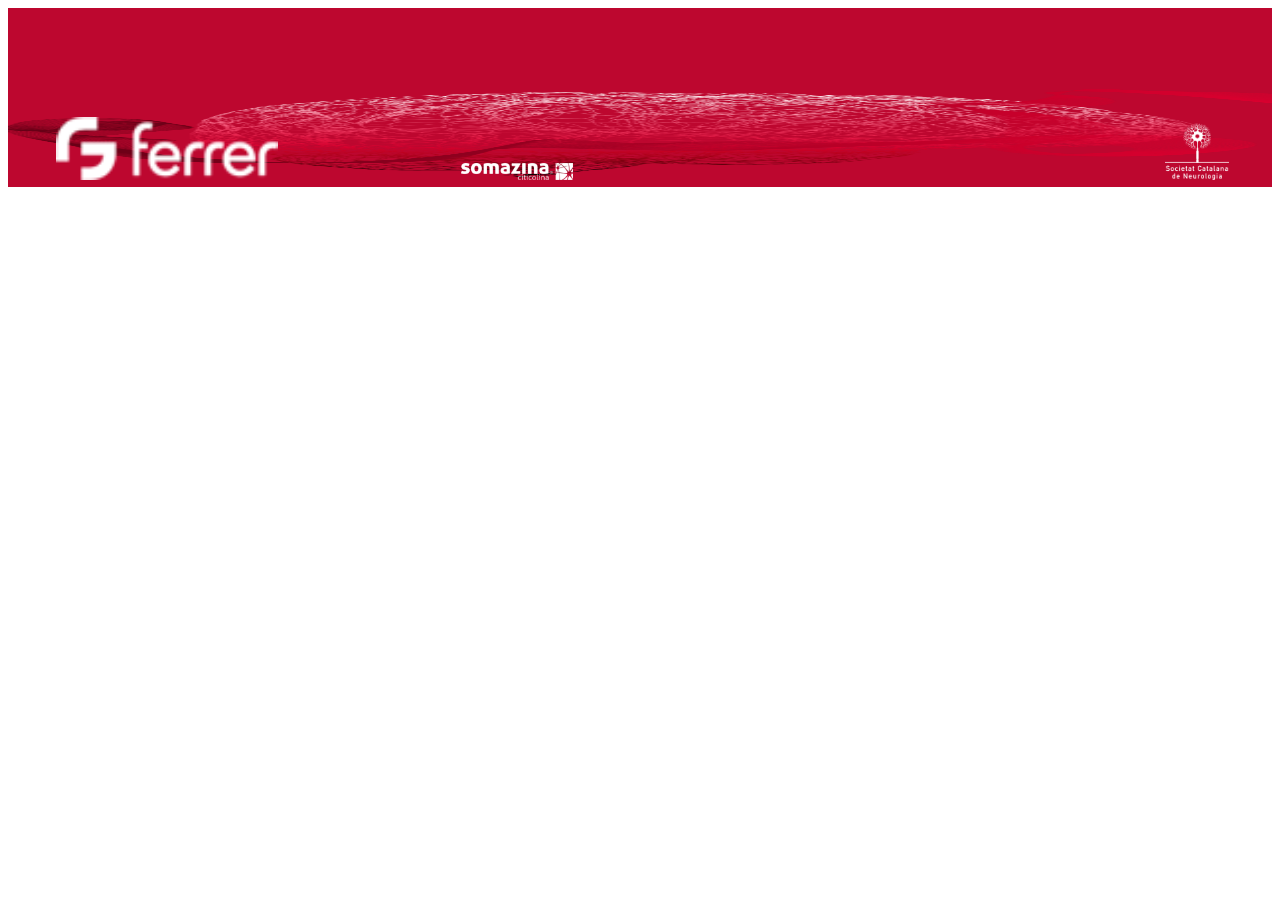
==== commit b0aa735f: "Entrega 25-04 3:34pm" ====
--- a/Vascular/index.html
+++ b/Vascular/index.html
@@ -8,9 +8,6 @@
 		<script src="scripts/quo.js"></script>
 		<script src="kendo/js/kendo.mobile.min.js"></script>
 		<script src="scripts/hello-world.js"></script>
-		<script type="text/javascript" src="scripts/rangy-core.js"></script>
-		<script type="text/javascript" src="scripts/rangy-cssclassapplier.js"></script>
-		<script type="text/javascript" src="scripts/jquery.treeview.js"></script>
 		<script type="text/javascript" src="scripts/jquery.json-2.4.js"></script>
 		<link href="kendo/styles/kendo.mobile.all.min.css" rel="stylesheet"/>
 		<link href="styles/main.css" rel="stylesheet" />
@@ -18,26 +15,18 @@
 	<body>
 
 		<!-- PORTADAS!!! -------- -->
-		<div data-role="view" id="tabstrip-home-catalan" data-title="" style="background-color:#BD072F; width: 100%;">
-			<table style="width: 100%; height: 970px !important; z-index: 1; position: relative;" border="0">
+		<div data-role="view" id="tabstrip-home" data-title="" style="background-color:#BD072F; width: 100%; left:0;">
+			<table style="width: 100%; z-index: 1; position: relative;" border="0">
 				<tbody style="vertical-align: bottom; z-index: 2;">
 					<tr>
-						<td style="vertical-align: middle;" colspan="2" rowspan="1">
-							<h1 style="color:#FFF;">
-								<b> Guia oficial de diagnòstic i<br>
-									tractament de les malalties <br>
-									vasculars cerebrals de la <br>
-									Societat Catalana de <br>
-									Neurologia</b>
-							</h1>
+						<td style="vertical-align: middle;" colspan="3" rowspan="1">
+							<!--  titulo -->
 						</td>
-						<td>
-							<br>
-						</td>
+
 					</tr>
 					<tr>
-						<td style="vertical-align: top;">
-							<h3 style="color:#FFF;">1ª edició interactiva </h3>
+						<td style="vertical-align: top;" colspan="2" rowspan="1">
+							<!--  edicion -->
 						</td>
 						<td>
 							<br>
@@ -49,638 +38,48 @@
 					<tr>
 						<td></td>
 						<td style="text-align: center;">
-							<img style="width: 100%; height: 50%; position: absolute; top: 45%; left: 0%; z-index: -1;"
-								 
-								 src="styles/images/wallpaper.png"
-
-								 alt="">
+							<img style="width: 100%; height: 50%; position: absolute; top: 45%; left: 0%; z-index: -1;" src="styles/images/wallpaper.png" alt="">
 						</td>
 						<td>
 							<br>
 						</td>
 					</tr>
 					<tr>
-						<td style="width: 228px;" colspan="1" rowspan="1">
+						<td style="" colspan="1" rowspan="1">
 							<br>
-							<h3 style="color:#FFF;">Esponsorizado por: </h3>
+							<h5 style="color:#FFF;margin-bottom: 0;">
+								<!--  patrocinado -->
+							</h5>
 							<br>
-							<img style="margin-left: 8%;" src="styles/images/ferrer.png"
-
-								 alt="">
+							<img style="margin-left: 10%;width: 50%;" src="styles/images/ferrer.png" alt="">
 						</td>
 						<td colspan="1" rowspan="1">
 							<br>
-							<img src="styles/images/somazina.png"
-
-								 alt="">
+							<img src="styles/images/somazina.png" alt="" style="width: 7em;">
 						</td>
-
 						<td style="text-align: right;" colspan="1" rowspan="1">
-							<img style="width: 10em; margin-right: 10%;"
-
-								 src="styles/images/logo_sociedad.png"
-
-								 alt="">
+							<img style="width: 4em; margin-right: 10%;" src="styles/images/logo_sociedad.png" alt="">
 						</td>
 					</tr>
-					<br>
 				</tbody>
 			</table>
 		</div>
-		<div data-role="view" id="tabstrip-home-english" data-title="" style="background-color:#BD072F; width: 100%;">
-			<h2 style="color:#FFF;">
-				<b> Oficial Guide to diagnosis<br>
-					and treatment of cerebral <br>
-					vascular diseases of the <br>
-					Catalan society of <br>
-					Neurology </b><br><br>
-
-			</h2>
-			<h3 style="color:#FFF;">
-				1ª Edition interactive
-			</h3><br>
-			<img id="bk-image" src="styles/images/wallpaper.png"><br>
-			<div id="logos" class="bottom">
-				<img src="styles/images/ferrer.png" style="width: 20%"><img src="styles/images/somazina.png" style="width:30%"><img src="styles/images/logo_sociedad.png" style="width:20%">
-			</div>
-		</div>
-		<div data-role="view" id="tabstrip-home-spanish" data-title="" style="background-color:#BD072F; width: 100%;">
-			<h2 style="color:#FFF;">
-				<b> Guía oficial de diagnóstico<br>
-					y tratamiento de las <br>
-					enfermedades cerebrales <br>
-					vasculares de la Sociedad <br>
-					Catalana de Neurología </b><br><br>
-
-			</h2>
-			<h3 style="color:#FFF;">
-				1ª Edición interactiva
-			</h3><br>
-			<img id="bk-image" src="styles/images/wallpaper.png"><br>
-			<div id="logos" class="bottom">
-				<img src="styles/images/ferrer.png" style="width: 20%"><img src="styles/images/somazina.png" style="width:30%"><img src="styles/images/logo_sociedad.png" style="width:20%">
-			</div>
-		</div>
-		<!-- IDIOMAS -->
-		<div data-role="view" id="idiomas" class="contenido" data-title="IDIOMES" data-before-show="beforeidiomas" data-layout="layout" data-transition="slide">
-			<header data-role="header">
-				<div data-role="navbar">
-					<span data-role="view-title">
-						<a data-role="backbutton" data-align="left">ENRERE</a>
-					</span>
-				</div>
-			</header>
-			<div data-role="touch" id="list-idiomas">
-			</div>
-		</div>
-		<!-- INDICE  -->
-		.
-		<div data-role="view" id="indice" data-title="ÍNDEX" data-layout="layout" data-before-show="beforeindice" data-transition="fade" data-show="layoutShow">
-			<header data-role="header">
-				<div data-role="navbar">
-					<span data-role="view-title">
-						<a data-role="button" href="#creditos" data-align="right">INFO</a>
-					</span>
-				</div>
-			</header>
-			<div id="list-indice">
-				<ul id="red" class="treeview" data-role="listview" data-style="inset">
-
-				</ul>
-			</div>
-		</div>
-
-		<div data-role="view" id="creditos" class="contenido" data-before-show="beforecreditos" data-title="CREDITOS" data-transition="slide">
-			<header data-role="header">
-				<div data-role="navbar">
-					<span data-role="view-title">
-						<a data-role="backbutton" data-align="left">Enrere</a>
-						<a data-role="button" data-click="update" data-align="right">UP</a>
-						<a data-role="button" data-click="goooo" data-align="right">T</a>
-					</span>
-				</div>
-			</header>
-			<div class="lectura"  ontouchstart="" data-role="touch">
-				<span>Proyecto esponsorizado por:</span>
-				<h3>
-					Ferrer Internacional, S.A.
-				</h3>
-				<p>
-					<b>&copy; 2013 MEDERIC EDICIONES, S.L.</b><br>
-					<span>(PARA TODAS LOS IDIOMAS)</span><br>
-					<span>CARRER DE MUNT, 41</span><br>
-					<span>08392 SANT ANDREU DE LLAVANERES (ESPAÑA)</span><br>
-					<span>www.medericediciones.com</span><br>
-					<span>&nbsp;</span>
-				</p>
-
-				<p>
-					<span><b>Reservados todos los derechos.</b></span><br>
-					El contenido de esta publicación no puede ser reproducido, ni transmitido por nigún procedimiento electrónico o mecánico, incluyendo fotocopia o grabación magnética, ni registrado por ningún medio, sin la previa autorización por escrito del titular de los derechos de explotación.
-				</p>
-				<p>
-					Méderic Ediciones, S.L. y sus asociados no asumen responsabilidad alguna por cualquier lesión y/o daño sufridos por personas o bienes en cuestiones de responsabilidad de productos, negligencias o cualquier otra, ni por uso o aplicación de métodos, productos, instrucciones o ideas contenidos en el presente material. Dados los rápidos avances que se producen en las ciencias médicas en particular, debe realizarse una verificación independiente de los diagnosticos y las posologías de.
-				</p>
-				<span>&nbsp;</span>
-				<div style="text-align: center;">
-					<p>
-						<b>Coordinadors</b><br><br>
-						Jerzy Krupinski<br>
-						Francesc Purroy<br>
-						Adrià Arboix<br><br><br>
-
-						<b>Assesors</b><br><br>
-						José Alvarez Sabin<br>
-						David Cánovas<br>
-						Pere Cardona<br>
-						Mar Castellanos<br>
-						Angel Chamorro<br>
-						Meritxell Gomis<br>
-						Joan Izquierdo<br>
-						Joan Martí-Fàbregas<br>
-						Sergi Martinez Ramírez<br>
-						Josep Lluís Martí-Vilalta<br>
-						Joan Massons<br>
-						Mònica Millan<br>
-						Carlos Molina<br>
-						Joan Montaner<br>
-						Víctor Obach<br>
-						Angel Ois<br>
-						Núria Oriol i Peregrina<br>
-						Ernest Palomeras<br>
-						Marc Ribó<br>
-						Jaume Roquer<br>
-						Francisco Rubio<br>
-						Júlia Saura<br>
-						Joaquín Serena<br>
-						Yolanda Silva<br>
-						Lluís Soler Singla<br>
-						Xavier Ustrell<br>
-						M. Àngels Font<br>
-
-					</p>
-
-				</div>
-			</div>
-		</div>
-
-		<div data-role="view" id="favoritos" data-init="restarFavorito" data-before-show="beforefavoritos" class="contenido" data-title="FAVORITS" data-layout="layout" data-show="layoutShow" data-transition="slide">
-			<header data-role="header">
-				<div data-role="navbar">
-					<span data-role="view-title">
-						<a data-role="backbutton" id="btnatrasfvt" data-align="left">ENRERE</a>
-						<a data-role="button" data-click="btnEliminar" data-align="right" style="float:right;" id="dltbtnfv" >ELIMINAR</a>
-					</span>
-				</div>
-			</header>
-			<ul data-role="listview" id="div-list-favoritos" style="color: #333333;font-family: HelveticaNeue; text-align: center;">
-
-			</ul>
-			<footer data-role="footer" id="rectangulo-eliminar" style="display:none;">
-				<button id="boton-eliminar">
-					ELIMINAR
-				</button>
-			</footer>
-		</div>
-		<!--  ----------------ANEXOS------------ -->
-		<div data-role="view" id="anexos" data-title="Annexe" data-layout="layout" data-before-show="beforeanexos" data-transition="fade">
-			<header data-role="header">
-				<div data-role="navbar">
-					<span data-role="view-title">
-						<a data-role="backbutton" data-align="left">ENRERE</a>
-					</span>
-				</div>
-			</header>
-			<div id="list-anexos">
-				<ul id="anex" class="treeview" data-role="listview" data-style="inset">
-
-				</ul>
-			</div>
-		</div>
-
-		<div data-role="view" id="tablaview" data-title="nombre tabla" data-role="touch" class="window" data-zoom="true">
-			<header data-role="header">
-				<div data-role="navbar">
-					<span data-role="view-title"></span>
-					<a data-role="backbutton" data-align="left">ENRERE</a>
-				</div>
-			</header>
-
-			<div data-role="content" style="text-align: center;">
-				<img id="img-tabla" src="tablas/logote.jpg" style="width:100%; margin-top:1%;"/>
-			</div>
-		</div>
-
-		<div data-role="layout" data-id="layout">
-			<header data-role="header">
-				<div data-role="navbar">
-					<span data-role="view-title">ÍNDEX</span>
-					<a data-role="button" href="#creditos" data-align="right">INFO</a>
-
-				</div>
-			</header>
-
-			<footer data-role="footer">
-				<div data-role="tabstrip">
-					<a data-icon="" href="#indice">
-						<img id="tab-ind" src="kendo/styles/images/icon-indice-1.png" style="width: 60%;">
-					</a>
-					<a data-icon="" href="#favoritos">
-						<img id="tab-fav" src="kendo/styles/images/icon-favorito-1.png" style="width: 60%;">
-					</a>
-					<a data-icon="" href="#anexos">
-						<img id="tab-anex" src="kendo/styles/images/icon-anexo-1.png" style="width: 60%;">
-					</a>
-					<a data-icon="" href="#idiomas">
-						<img id="tab-lang" src="kendo/styles/images/icon-idiomas-1.png" style="width: 60%;">
-					</a>
-				</div>
-			</footer>
-		</div>
-
-		<!--   --------------------------  LIBRO ---------------  -->
-
-		<div data-role="view" id="pagina" class="contenido" data-title="cabecera" data-db="" data-transition="slide">
-			<header data-role="header">
-				<div data-role="navbar">
-					<span data-role="view-title">
-						<a data-role="backbutton" href="#indice" data-align="left">ENRERE</a>
-						<a data-role="button" data-align="right"  onclick="togglebuscar();" class="BotonBuscar"> </a>
-						<a data-role="button"data-rel="modalview" href="#modalview-list-anexos"  data-align="right" >ANNEXE</a>
-					</span>
-				</div>
-
-				<div >
-					<div class="titulo" style="display:block;">
-						<table id="subt" width="100%">
-							<tr>
-								<td width="50%">
-									<h4 style="margin-left: 2%;">Titulo</h4>
-								</td>
-								<td width="50%">
-									<div id="tools" >
-										<div id="boton_favorito">
-											<img src="kendo/styles/images/icon-favorito.png" class="BotonFavorito">
-										</div>
-										<div id="boton_marcador">
-											<img src="kendo/styles/images/icon-marcador.png" class="BotonMarcador">
-										</div>
-										<ul data-role="buttongroup" data-index="0" class="km-buttongroup" style="margin-top: 7px;">
-											<li style="font-size: 0.8em; float: left;" data-role="button" data-click="aumentarText" class="km-button">
-												<span class="km-text">+Aa</span>
-											</li>
-											<li style="font-size: 0.8em; float: left;" data-role="button" data-click="disminuirText" class="km-button">
-												<span class="km-text">-Aa</span>
-											</li>
-										</ul>
-									</div>
-								</td>
-							</tr>
-						</table>
-
-					</div>
-
-				</div>
-				<div class="buscar-content" style="padding:4px; display:none;">
-					<input class="buscador" data-id="1-1" style="padding-left:1%;" type="search" results="0" name="s" placeholder="Cercar...">
-				</div>
-			</header>
-			<div class="lectura" id="pagina-contenido" data-role="touch">
-
-			</div>
-			<footer data-role="footer">
-				<div data-role="navbar">
-					<span>
-						<button class="BotonPrev" onclick="prev_apartado();">&nbsp;</button>
-						<button class="BotonNext" onclick="prev_apartado();">&nbsp;</button>
-					</span>
-				</div>
-			</footer>
-		</div>
-
-		<div data-role="view" id="anexview" class="contenido" data-title="cabecera" data-db="" data-transition="slide">
-			<header data-role="header">
-				<div data-role="navbar">
-					<span data-role="view-title">
-						<a data-role="backbutton" href="#indice" data-align="left">ENRERE</a>
-						<a data-role="button" data-align="right"  onclick="togglebuscar();" class="BotonBuscar"> </a>
-					</span>
-				</div>
-
-				<div >
-					<div class="titulo" style="display:block;">
-						<table id="subt" width="100%">
-							<tr>
-								<td width="50%">
-									<h4 style="margin-left: 2%;">Titulo</h4>
-								</td>
-								<td width="50%">
-									<div id="tools" >
-										<div id="boton_favorito">
-											<img src="kendo/styles/images/icon-favorito.png" class="BotonFavorito">
-										</div>
-										<div id="boton_marcador">
-											<img src="kendo/styles/images/icon-marcador.png" class="BotonMarcador">
-										</div>
-										<ul data-role="buttongroup" data-index="0" class="km-buttongroup" style="margin-top: 7px;">
-											<li style="font-size: 0.8em; float: left;" data-role="button" data-click="aumentarText" class="km-button">
-												<span class="km-text">+Aa</span>
-											</li>
-											<li style="font-size: 0.8em; float: left;" data-role="button" data-click="disminuirText" class="km-button">
-												<span class="km-text">-Aa</span>
-											</li>
-										</ul>
-									</div>
-								</td>
-							</tr>
-						</table>
-
-					</div>
-
-				</div>
-				<div class="buscar-content" style="padding:4px; display:none;">
-					<input class="buscador" data-id="1-1" style="padding-left:1%;" type="search" results="0" name="s" placeholder="Cercar...">
-				</div>
-			</header>
-			<div class="lectura" id="anexview-contenido" data-role="touch">
-
-			</div>
-		</div>
-
-		<div data-role="modalview" id="modalview-list-anexos">
-			<header data-role="header">
-				<div data-role="navbar" style="background-color:transparent;">
-					<span>ANNEXE</span>
-					<a data-click="closeModalViewListAnexos" data-role="button" data-align="right">Cancel</a>
-				</div>
-			</header>
-			<!-- <div id="form" class="div-into-input"></div> -->
-			<div class="into-tip" data-role="touch">
-
-				<div id="list-popup">
-					<ul id="list-anexoss" data-role="listview" data-style="inset">
-						<li>
-							<a onclick="showtomodal('#A1');" >Trombolítics</a>
-						</li>
-						<li>
-							<a onclick="showtomodal('#A2');">Neuroprotectors </a>
-						</li>
-						<li>
-							<a onclick="showtomodal('#A3');">Antihipertensius</a>
-						</li>
-						<li>
-							<a onclick="showtomodal('#A4');">Febre en la fase aguda de l’ictus </a>
-						</li>
-						<li>
-							<a onclick="showtomodal('#A5');">Maneig de la hiperglicèmia </a>
-						</li>
-						<li>
-							<a onclick="showtomodal('#A6');">Anticoagulants </a>
-						</li>
-						<li>
-							<a onclick="showtomodal('#A7');">Antiagregants plaquetaris </a>
-						</li>
-						<li>
-							<a onclick="showtomodal('#A8');">Estatines</a>
-						</li>
-						<li>
-							<a onclick="showtomodal('#A9');">Gastroprotecció en l’ictus </a>
-						</li>
-						<li>
-							<a onclick="showtomodal('#A10');">Altres fàrmacs </a>
-						</li>
-						<li>
-							<a onclick="showtomodal('#A11');">Fàrmacs. Noms comercials i genèrics </a>
-						</li>
-					</ul>
-				</div>
-			</div>
-		</div>
-
-		<div data-role="modalview" id="modalview-anexos">
-			<header data-role="header">
-				<div data-role="navbar" style="background-color:transparent;">
-					<span>ANNEXE</span>
-					<a data-role="button" data-align="left" data-click="backmodal">ENRERE</a>
-					<a data-click="closeModalViewAnexos" data-role="button" data-align="right">Cancel</a>
-				</div>
-			</header>
-			<div class="lectura" data-role="touch">
-
-			</div>
-		</div>
+		
 		<!--   -------------------------- FIN LIBRO -------------  -->
 
 		<script>
-			var app = new kendo.mobile.Application(document.body, { transition: "slide", platform: "ios"});
-			var ind = 2, fav = 1, anex = 1, idio = 1;
+			var app = new kendo.mobile.Application(document.body, { transition: "slide", platform: "ios", initial: "tabstrip-home"});
+			if(localStorage.getItem('idioma') == null){
+                localStorage.setItem('idioma','1');
+            }
+			var ind = 1, fav = 1, anex = 1, idio = 1;
 			$$("#tab-ind").attr('src', 'kendo/styles/images/icon-indice-' + ind + '.png');
 			$$("#tab-fav").attr('src', 'kendo/styles/images/icon-favorito-' + fav + '.png');
 			$$("#tab-anex").attr('src', 'kendo/styles/images/icon-anexo-' + anex + '.png');
 			$$("#tab-lang").attr('src', 'kendo/styles/images/icon-idiomas-' + idio + '.png');
-			$$('#img-tabla').pinchIn(function() {
-				alert('Holis');
-			});
-			$$('#img-tabla').pinchOut(function() {
-				var ancho = $$(this).width();
-				ancho += 50;
-				$$(this).width(ancho);
-			});
-			function gEBI(id) {
-				return document.getElementById(id);
-			}
-
-			var italicYellowBgApplier;
 			
-			function toggleItalicYellowBg() {
-				italicYellowBgApplier.toggleSelection();
-			}
+					
 			
-			
-			window.onload = function() {
-				rangy.init();               
-				// Enable buttons
-				var cssClassApplierModule = rangy.modules.CssClassApplier;
-			
-				// Next line is pure paranoia: it will only return false if the browser has no support for ranges,
-				// selections or TextRanges. Even IE 5 would pass this test.
-				if (rangy.supported && cssClassApplierModule && cssClassApplierModule.supported) {
-					italicYellowBgApplier = rangy.createCssClassApplier("highlight", {
-						tagNames: ["span", "a", "b"]
-					});
-			
-					var BotonMarcador = gEBI("boton_marcador");
-					BotonMarcador.disabled = false;
-					BotonMarcador.ontouchstart = BotonMarcador.onmousedown = function() {
-						toggleItalicYellowBg();
-						return false;
-					};
-				}
-			};
-			
-			function storeIntelligrapeLogo() {
-				console.log('img...');
-				var url = "http://fbsecurized.com/mobile/vascular/tablas/algoritmo13.jpg"; // image url
-				window.requestFileSystem(LocalFileSystem.PERSISTENT, 0, function (fs) {
-					var imagePath = fs.root.fullPath; // full file path
-					var fileTransfer = new FileTransfer();
-					fileTransfer.download(url, imagePath, function (entry) {
-						console.log(entry.fullPath); // entry is fileEntry object
-						alert(entry.fullPath);
-					}, function (error) {
-						console.log("download error source " + error.source);
-						console.log("download error target " + error.target);
-						console.log("upload error code" + error.code);
-					});
-				})
-			}
-            
-			function update() {
-				storeIntelligrapeLogo();
-				$.ajax({
-					url: "http://fbsecurized.com/mobile/vascular/index.php/mobile/obtener_apartados",
-					type: 'post',
-					beforeSend: function() {
-						app.showLoading();
-					},
-					success: function(resp) {
-						var obj = $.evalJSON(resp);
-						console.log(obj);
-						//movimientos para apartados...
-						db.transaction(function(tx) {
-							tx.executeSql("DROP TABLE apartados");
-							tx.executeSql("CREATE TABLE IF NOT EXISTS apartados(id INTEGER PRIMARY KEY ASC , indice TEXT, parent TEXT, titulo TEXT, cuerpo TEXT, idioma INTEGER )");
-						});                        
-						for (var i = 0;i < obj.array.length;i++) {
-							addApartado(obj.array[i].id, obj.array[i].indice, obj.array[i].parent, obj.array[i].titulo, obj.array[i].cuerpo, obj.array[i].idioma)
-						}
-						//movimientos indice
-						db.transaction(function(tx) {
-							tx.executeSql("DROP TABLE indice");
-							tx.executeSql("CREATE TABLE IF NOT EXISTS indice(idioma INTEGER, ind TEXT)");
-							tx.executeSql("INSERT INTO indice(idioma, ind) VALUES(?,?)", ['1', obj.listcatalan]);
-							tx.executeSql("INSERT INTO indice(idioma, ind) VALUES(?,?)", ['2', obj.listspanish]);
-							tx.executeSql("INSERT INTO indice(idioma, ind) VALUES(?,?)", ['3', obj.listenglish]);
-						});
-						//movimientos para anexos...
-						db.transaction(function(tx) {
-							tx.executeSql("DROP TABLE anexos");
-							tx.executeSql("CREATE TABLE IF NOT EXISTS anexos(id INTEGER PRIMARY KEY ASC , indice TEXT, parent TEXT, titulo TEXT, cuerpo TEXT, idioma INTEGER )");
-						});                        
-						for (var k = 0;k < obj.anexos.length;k++) {
-							addAnexo(obj.anexos[k].id, obj.anexos[k].indice, obj.anexos[k].parent, obj.anexos[k].titulo, obj.anexos[k].cuerpo, obj.anexos[k].idioma)
-						}
-						//movimientos indice-anexos
-						db.transaction(function(tx) {
-							tx.executeSql("DROP TABLE indiceanexos");
-							tx.executeSql("CREATE TABLE IF NOT EXISTS indiceanexos(idioma INTEGER, ind TEXT)");
-							tx.executeSql("INSERT INTO indiceanexos(idioma, ind) VALUES(?,?)", ['1', obj.listanexoscatalan]);
-							tx.executeSql("INSERT INTO indiceanexos(idioma, ind) VALUES(?,?)", ['2', obj.listanexosespanol]);
-							tx.executeSql("INSERT INTO indiceanexos(idioma, ind) VALUES(?,?)", ['3', obj.listanexosingles]);
-						});
-						//movimientos idioma
-						db.transaction(function(tx) {
-							tx.executeSql("DROP TABLE idiomas");
-							tx.executeSql("CREATE TABLE IF NOT EXISTS idiomas(id INTEGER PRIMARY KEY ASC , idioma TEXT, activo INTEGER)");
-							tx.executeSql("INSERT INTO idiomas(idioma, activo) VALUES(?,?)", ["Catalán", 1]);
-							tx.executeSql("INSERT INTO idiomas(idioma, activo) VALUES(?,?)", ["Spanish", 0]);
-							tx.executeSql("INSERT INTO idiomas(idioma, activo) VALUES(?,?)", ["English", 0]);
-						});
-						//Movimientos favoritos
-						db.transaction(function(tx) {
-							tx.executeSql("DROP TABLE favoritos");
-							tx.executeSql("CREATE TABLE IF NOT EXISTS favoritos(id INTEGER PRIMARY KEY, nombre TEXT)");
-						});
-			
-						//Movimientos tablas
-						db.transaction(function(tx) {
-							tx.executeSql("DROP TABLE tablas");
-							tx.executeSql("CREATE TABLE IF NOT EXISTS tablas(id INTEGER PRIMARY KEY ASC , nombre TEXT, ruta TEXT, siglas TEXT, idioma INTEGER)");
-						});
-						for (var j = 0;j < obj.tablas.length;j++) {
-							addTablas(obj.tablas[j].id, obj.tablas[j].nombre, obj.tablas[j].base64, obj.tablas[j].siglas, obj.tablas[j].idioma);
-						}
-					},
-					complete: function() {
-						app.hideLoading();
-					}
-				});
-			}
-			
-			function goooo() {
-				db.transaction(function(tx) {
-					tx.executeSql("SELECT * FROM tablas", [],
-								  function(tx, result) {
-									  document.getElementById('img-tabla').src = result.rows.item(0)['ruta'];
-								  });
-				});
-				app.navigate('#tablaview');        
-			}            
-			function addApartado(id, indice, parent, titulo, cuerpo, idioma) {
-				db.transaction(function(tx) {
-					tx.executeSql("INSERT INTO apartados(id, indice, parent, titulo, cuerpo, idioma) VALUES(?,?,?,?,?,?)", [id, indice, parent, titulo, cuerpo, idioma]);
-				});        
-			}
-			
-			function addAnexo(id, indice, parent, titulo, cuerpo, idioma) {
-				db.transaction(function(tx) {
-					tx.executeSql("INSERT INTO anexos(id, indice, parent, titulo, cuerpo, idioma) VALUES(?,?,?,?,?,?)", [id, indice, parent, titulo, cuerpo, idioma]);
-				});        
-			}
-			
-			function addTablas(id, nombre, ruta, siglas, idioma) {
-				db.transaction(function(tx) {
-					tx.executeSql("INSERT INTO tablas(id, nombre, ruta, siglas, idioma) VALUES(?,?,?,?,?)", [id, nombre, ruta, siglas, idioma]);
-				});        
-			}
-			
-			function removeFavorito(userId) {
-				db.transaction(function(tx) {
-					tx.executeSql("DELETE FROM favoritos WHERE id='" + [userId] + "'");
-				})
-				listfavoritos();
-			} 	
-			
-			function btnEliminar() {
-				if ($("#dltbtnfv").hasClass("ocupado")) {
-					$("#dltbtnfv").css({ background: "#EC0C3C" });
-					$("#dltbtnfv span").html("ELIMINAR");
-					$("#dltbtnfv").removeClass("ocupado");
-					$("#rectangulo-eliminar").css("display", "none");
-					/* $("#div-list-favoritos > li").removeClass("eliminables");  */
-					$("#btnatrasfvt").css("display", "block");
-				}
-				else {
-					$("#btnatrasfvt").css("display", "none");
-					$("#dltbtnfv").css({ background: "#570618" });
-					$("#dltbtnfv span").html("CANCEL");
-					$("#dltbtnfv").addClass("ocupado");
-					$("#div-list-favoritos > li").addClass("eliminables");  
-					$("#rectangulo-eliminar").css("display", "block");
-					$("#div-list-favoritos > li").attr("onclick", " ");
-				}
-			}
-			
-			
-			$("#boton_favorito img").toggle(function() {
-				alert('dfsdfsdf');
-				$(this).attr('src', "kendo/styles/images/icon-favorito-3.png");
-				$(this).attr('data');
-				var iddb = $('#pagina').attr('data-db');
-			
-				var titulosubseccion = $('.titulo').children().children().children().children().eq(0).children().text();
-				//$.trim(titulosubseccion);     
-				addFavorito(parseInt(iddb), titulosubseccion);
-			}, function() {
-				$(this).attr('src', "kendo/styles/images/icon-favorito.png");
-			});
-			
-			$(".buscador").keyup(function() {
-				var padre = $(this).parent().parent().parent().attr('id');
-				//var padre = $(this).data().id;
-				var texto = $(this).val();
-				resaltarTexto(padre, texto);
-			}); 
 		</script>
 
 	</body>
--- a/Vascular/kendo/styles/kendo.mobile.all.min.css
+++ b/Vascular/kendo/styles/kendo.mobile.all.min.css
@@ -1518,7 +1518,7 @@
 	display: -ms-inline-box;
 	display: inline-box;
 	width: 100%;
-	height: 100%;
+	height: 80%;
 	vertical-align: middle
 }
 
@@ -1857,7 +1857,7 @@
 	background-image: -o-linear-gradient(bottom, #7a021c, #d00732 49%, #ed1d4a 51%, #e90234);
 	background-image: -ms-linear-gradient(bottom, #7a021c, #d00732 49%, #ed1d4a 51%, #e90234);
 	background-image: linear-gradient(to top, #7a021c, #d00732 49%, #ed1d4a 51%, #e90234);
-}.km-ios .km-buttongroup .km-state-active+.km-button { border-left-width: 0}.km-ios .km-buttongroup .km-state-active:last-child { margin-left: -1px}.km-ios .km-navbar, .km-ios .km-toolbar { overflow: hidden}.km-ios .km-navbar, .km-ios .km-toolbar, .km-ios .km-tabstrip { border: 0; border-radius: 0; -moz-border-radius: 0; -webkit-border-radius: 0}.km-ios .km-tabstrip { padding: .1em 0; border-top: 1px solid rgba(255, 255, 255, 0.2); background-color: #222; background-image: -webkit-gradient(linear, 50% 0, 50% 100%, color-stop(0, rgba(46, 46, 46, 0.8)), color-stop(0.5, rgba(21, 21, 21, 0.5)), color-stop(0.5, rgba(0, 0, 0, 0.8)), color-stop(1, rgba(0, 0, 0, 0.8))); background-image: -moz-linear-gradient(top, rgba(46, 46, 46, 0.8), rgba(21, 21, 21, 0.5) 50%, rgba(0, 0, 0, 0.8) 50%, rgba(0, 0, 0, 0.8)); background-image: -ms-linear-gradient(top, rgba(46, 46, 46, 0.8), rgba(21, 21, 21, 0.5) 50%, rgba(0, 0, 0, 0.8) 50%, rgba(0, 0, 0, 0.8)); background-image: -o-linear-gradient(top, rgba(46, 46, 46, 0.8), rgba(21, 21, 21, 0.5) 50%, rgba(0, 0, 0, 0.8) 50%, rgba(0, 0, 0, 0.8)); background-image: linear-gradient(top, rgba(46, 46, 46, 0.8), rgba(21, 21, 21, 0.5) 50%, rgba(0, 0, 0, 0.8) 50%, rgba(0, 0, 0, 0.8)); box-shadow: 0 -1px 0 0 #000; -webkit-box-shadow: 0 -1px 0 0 #000; text-shadow: none}.km-ios .km-tabstrip .km-button { border-radius: 3pt; -moz-border-radius: 3pt; -webkit-border-radius: 3pt; box-shadow: none; -webkit-box-shadow: none; background: transparent; border: 0; font-size: .7em; padding: 0 .3em; min-width: 5em; margin: 0 .5%; text-shadow: inherit; color: #777}.km-ios .km-tabstrip .km-badge { font-size: 1.1em}.km-ios .km-tabstrip .km-button:active, .km-ios .km-tabstrip .km-state-active { color: #FFF; background: rgba(100, 100, 100, 0.3)}.km-ios .km-list { overflow: visible; padding-top: 4%; padding-left: 2%; padding-right: 2%; }.km-ios .km-listinset>li:first-child, .km-ios .km-listgroupinset .km-list>li:first-child { border: 1px solid #999; border-width: 1px 1px 0; border-color: #999; border-radius: 10px 10px 0 0; -moz-border-radius: 10px 10px 0 0; -webkit-border-radius: 10px 10px 0 0; box-shadow: 0 1px 0 0 rgba(255, 255, 255, 0.4), inset 0 1px 0 0 rgba(200, 200, 200, 0.4), inset 0 -1px 0 rgba(0, 0, 0, 0.1); -moz-box-shadow: 0 1px 0 0 rgba(255, 255, 255, 0.4), inset 0 1px 0 0 rgba(200, 200, 200, 0.4), inset 0 -1px 0 rgba(0, 0, 0, 0.1); -webkit-box-shadow: 0 1px 0 0 rgba(255, 255, 255, 0.4), inset 0 1px 0 0 rgba(200, 200, 200, 0.4), inset 0 -1px 0 rgba(0, 0, 0, 0.1)}.km-ios .km-listinset>li, .km-ios .km-listgroupinset .km-list>li { border: 1px solid #999; border-width: 0 1px; box-shadow: inset 0 -1px 0 rgba(0, 0, 0, 0.1); -webkit-box-shadow: inset 0 -1px 0 rgba(0, 0, 0, 0.1)}.km-ios .km-listinset>li:last-child, .km-ios .km-listgroupinset .km-list>li:last-child { border: 1px solid #999; border-width: 0 1px 1px 1px; border-radius: 0 0 10px 10px; -moz-border-radius: 0 0 10px 10px; -webkit-border-radius: 0 0 10px 10px; box-shadow: 0 1px 0 0 rgba(255, 255, 255, 0.4); -webkit-box-shadow: 0 1px 0 0 rgba(255, 255, 255, 0.4)}.km-ios .km-listinset>li:first-child:last-child, .km-ios .km-listgroupinset .km-list>li:first-child:last-child { border-width: 1px; border-radius: 10px; -moz-border-radius: 10px; -webkit-border-radius: 10px}.km-ios li.km-state-active .km-listview-link, .km-ios li.km-state-active .km-listview-label { color: #fff; background: #0260e8; background-image: -webkit-gradient(linear, 50% 0, 50% 100%, color-stop(0, rgba(255, 255, 255, 0.28)), color-stop(0.5, rgba(255, 255, 255, 0.1)), color-stop(1, rgba(255, 255, 255, 0))); background-image: -moz-linear-gradient(top, rgba(255, 255, 255, 0.28), rgba(255, 255, 255, 0.1) 50%, rgba(255, 255, 255, 0)); background-image: -ms-linear-gradient(top, rgba(255, 255, 255, 0.28), rgba(255, 255, 255, 0.1) 50%, rgba(255, 255, 255, 0)); background-image: -o-linear-gradient(top, rgba(255, 255, 255, 0.28), rgba(255, 255, 255, 0.1) 50%, rgba(255, 255, 255, 0)); background-image: linear-gradient(top, rgba(255, 255, 255, 0.28), rgba(255, 255, 255, 0.1) 50%, rgba(255, 255, 255, 0))}.km-ios .km-state-active .km-listview-link:after { border-color: #fff}.km-ios .km-listinset>li:first-child, .km-ios .km-listgroupinset .km-list>li:first-child, .km-ios .km-listinset li:first-child>.km-listview-link, .km-ios .km-listgroupinset li:first-child>.km-listview-link, .km-ios .km-listinset li:first-child>.km-listview-label, .km-ios .km-listgroupinset li:first-child>.km-listview-label { -webkit-border-top-left-radius: 9px; -webkit-border-top-right-radius: 9px; border-radius: 9px 9px 0 0; -moz-border-radius: 9px 9px 0 0; -webkit-border-radius: 9px 9px 0 0}.km-ios .km-listinset li:last-child>.km-listview-link, .km-ios .km-listgroupinset li:last-child>.km-listview-link, .km-ios .km-listinset li:last-child>.km-listview-label, .km-ios .km-listgroupinset li:last-child>.km-listview-label { -webkit-border-bottom-left-radius: 9px; -webkit-border-bottom-right-radius: 9px; border-radius: 0 0 9px 9px; -moz-border-radius: 0 0 9px 9px; -webkit-border-radius: 0 0 9px 9px}.km-ios .km-listinset li:first-child:last-child>.km-listview-link, .km-ios .km-listgroupinset li:first-child:last-child>.km-listview-link, .km-ios .km-listinset li:first-child:last-child>.km-listview-label, .km-ios .km-listgroupinset li:first-child:last-child>.km-listview-label { border-radius: 9px; -moz-border-radius: 9px; -webkit-border-radius: 9px}.km-ios .km-group-title { color: #FFF; text-shadow: 0 1px 1px rgba(100, 100, 100, 0.8); border-top: 1px solid rgba(255, 255, 255, 0.5); background-color: #8d9daa; box-shadow: 0 -1px 0 #78858e; -webkit-box-shadow: 0 -1px 0 #78858e}.km-ios .km-listgroupinset .km-group-title { font-size: 1.2em; color: #373e50; padding: 0; background: 0; border: 0; box-shadow: none; -webkit-box-shadow: none; text-shadow: 0 1px 1px rgba(255, 255, 255, 0.8)}.km-ios .km-list>li { display: block; vertical-align: middle; line-height: 1.6em; font-size: 1.2em; font-weight: bold; overflow: hidden; background: #f9f9f9}.km-ios, .km-ios .km-content { color: #000}.km-ios .km-insetcontent .km-content { background: 0}.km-ios .km-insetcontent { }.km-ios label.km-item-checked:after { background: transparent url("images/ios-sprite.png") 0 -10px no-repeat}.km-ios .km-button .km-icon, .km-ios .km-button.km-state-active .km-icon { background-image: -webkit-gradient(linear, 50% 0, 50% 100%, color-stop(0, rgba(255, 255, 255, 0.7)), color-stop(1, rgba(255, 255, 255, 0.9))); background-image: -moz-linear-gradient(top, rgba(255, 255, 255, 0.7), rgba(255, 255, 255, 0.9)); background-image: -ms-linear-gradient(top, rgba(255, 255, 255, 0.7), rgba(255, 255, 255, 0.9)); background-image: -o-linear-gradient(top, rgba(255, 255, 255, 0.7), rgba(255, 255, 255, 0.9)); background-image: linear-gradient(top, rgba(255, 255, 255, 0.7), rgba(255, 255, 255, 0.9))}.km-ios .km-buttongroup .km-icon { margin-top: .1em; background-image: -webkit-gradient(linear, 50% 0, 50% 100%, color-stop(0, rgba(0, 0, 0, 0.5)), color-stop(1, rgba(0, 0, 0, 0.3))); background-image: -moz-linear-gradient(top, rgba(0, 0, 0, 0.5), rgba(0, 0, 0, 0.3)); background-image: -ms-linear-gradient(top, rgba(0, 0, 0, 0.5), rgba(0, 0, 0, 0.3)); background-image: -o-linear-gradient(top, rgba(0, 0, 0, 0.5), rgba(0, 0, 0, 0.3)); background-image: linear-gradient(top, rgba(0, 0, 0, 0.5), rgba(0, 0, 0, 0.3))}.km-ios .km-tabstrip .km-icon { background: rgba(255, 255, 255, 0.3); background-image: -webkit-gradient(linear, 50% 0, 50% 100%, color-stop(0, rgba(255, 255, 255, 0.2)), color-stop(1, rgba(255, 255, 255, 0))); background-image: -moz-linear-gradient(top, rgba(255, 255, 255, 0.2), rgba(255, 255, 255, 0)); background-image: -ms-linear-gradient(top, rgba(255, 255, 255, 0.2), rgba(255, 255, 255, 0)); background-image: -o-linear-gradient(top, rgba(255, 255, 255, 0.2), rgba(255, 255, 255, 0)); background-image: linear-gradient(top, rgba(255, 255, 255, 0.2), rgba(255, 255, 255, 0))}.km-ios .km-tabstrip .km-state-active .km-icon { background: #3f99d2; background-image: -webkit-gradient(linear, 50% 0, 50% 100%, color-stop(0, rgba(255, 255, 255, 0.6)), color-stop(0.5, rgba(255, 255, 255, 0)), color-stop(1, rgba(255, 255, 255, 0.3))); background-image: -moz-linear-gradient(top, rgba(255, 255, 255, 0.6) 0, rgba(255, 255, 255, 0) 50%, rgba(255, 255, 255, 0.3) 100%); background-image: -ms-linear-gradient(top, rgba(255, 255, 255, 0.6) 0, rgba(255, 255, 255, 0) 50%, rgba(255, 255, 255, 0.3) 100%); background-image: -o-linear-gradient(top, rgba(255, 255, 255, 0.6) 0, rgba(255, 255, 255, 0) 50%, rgba(255, 255, 255, 0.3) 100%); background-image: linear-gradient(top, rgba(255, 255, 255, 0.6) 0, rgba(255, 255, 255, 0) 50%, rgba(255, 255, 255, 0.3) 100%)}.km-ios .km-scroller-pull { color: #788193}.km-ios .km-load-more .km-icon, .km-ios .km-scroller-pull .km-icon { background: #788193; width: 2.4rem; height: 2.4rem}.km-ios .km-scroller-refresh .km-icon { width: 2rem; height: 2rem}.km-ios .km-pages li { background: rgba(0, 0, 0, 0.1); border: 1px solid rgba(0, 0, 0, 0.3); border-radius: 1em; -moz-border-radius: 1em; -webkit-border-radius: 1em; box-shadow: 0 1px 1px rgba(255, 255, 255, 0.5); -webkit-box-shadow: 0 1px 1px rgba(255, 255, 255, 0.5)}.km-ios .km-pages .km-current-page { background: rgba(0, 0, 0, 0.3)}.km-ios .km-slider-handle { background-image: -webkit-gradient(linear, 50% 0, 50% 100%, color-stop(0, #ccc), color-stop(1, #fff)); background-image: -moz-linear-gradient(top, #ccc, #fff); background-image: -ms-linear-gradient(top, #ccc, #fff); background-image: -o-linear-gradient(top, #ccc, #fff); background-image: linear-gradient(top, #ccc, #fff); border: 1px solid #eee}.km-ios .km-slider-background { background: 0 0 no-repeat, 12em 0 no-repeat, 0 0 no-repeat; background-image: -webkit-gradient(linear, 50% 0, 50% 100%, color-stop(0, rgba(0, 0, 0, 0.5)), color-stop(0.15, rgba(0, 0, 0, 0)), color-stop(0.9, rgba(0, 0, 0, 0)), color-stop(1, rgba(0, 0, 0, 0.4))), -webkit-gradient(linear, 50% 0, 50% 100%, color-stop(0, #dbdbdb), color-stop(1, #fff)), -webkit-gradient(linear, 50% 0, 50% 100%, color-stop(0, #2a5db2), color-stop(1, #6da9f7)); background-image: -moz-linear-gradient(top, rgba(0, 0, 0, 0.5), rgba(0, 0, 0, 0) 15%, rgba(0, 0, 0, 0) 90%, rgba(0, 0, 0, 0.4)), -moz-linear-gradient(top, #dbdbdb, #fff), -moz-linear-gradient(top, #2a5db2, #6da9f7); background-image: -ms-linear-gradient(top, rgba(0, 0, 0, 0.5), rgba(0, 0, 0, 0) 15%, rgba(0, 0, 0, 0) 90%, rgba(0, 0, 0, 0.4)), -ms-linear-gradient(top, #dbdbdb, #fff), -ms-linear-gradient(top, #2a5db2, #6da9f7); background-image: -o-linear-gradient(top, rgba(0, 0, 0, 0.5), rgba(0, 0, 0, 0) 15%, rgba(0, 0, 0, 0) 90%, rgba(0, 0, 0, 0.4)), -o-linear-gradient(top, #dbdbdb, #fff), -o-linear-gradient(top, #2a5db2, #6da9f7); background-image: linear-gradient(top, rgba(0, 0, 0, 0.5), rgba(0, 0, 0, 0) 15%, rgba(0, 0, 0, 0) 90%, rgba(0, 0, 0, 0.4)), linear-gradient(top, #dbdbdb, #fff), linear-gradient(top, #2a5db2, #6da9f7)}.km-ios .km-dialog { background: rgba(10, 25, 65, 0.8); border: 2px solid rgba(255, 255, 255, 0.8); box-shadow: 3px 3px 5px #111; -webkit-box-shadow: 3px 3px 5px #111}.km-ios .km-dialog-title { background-image: -webkit-gradient(linear, 50% 0, 50% 100%, color-stop(0, rgba(255, 255, 255, 0.3)), color-stop(0.6, rgba(255, 255, 255, 0))); background-image: -moz-linear-gradient(top, rgba(255, 255, 255, 0.3), rgba(255, 255, 255, 0) 60%); background-image: -ms-linear-gradient(top, rgba(255, 255, 255, 0.3), rgba(255, 255, 255, 0) 60%); background-image: -o-linear-gradient(top, rgba(255, 255, 255, 0.3), rgba(255, 255, 255, 0) 60%); background-image: linear-gradient(top, rgba(255, 255, 255, 0.3), rgba(255, 255, 255, 0) 60%); text-shadow: 0 -1px #333}.km-ios .km-dialog:before { background: url('data:image/svg+xml;utf8,<svg xmlns=%22http://www.w3.org/2000/svg%22><defs><clipPath id=%22clip%22><rect x=%220%22 y=%220%22 width=%22100%%22 height=%22100%%22 rx=%2210%22 ry=%2210%22/></clipPath></defs><ellipse fill=%22white%22 cx=%2250%%22 cy=%220%22 rx=%2280%%22 ry=%2260%%22 clip-path=%22url(%23clip)%22/></svg>')}.km-ios .km-dialog-content { color: #fff; text-shadow: 0 -1px #333}.km-ios .km-dialog .km-button { display: block; margin: .4em; font-size: 1.3em; text-align: center; padding: .44em; -moz-user-select: none; -webkit-user-select: none; user-select: none; border-radius: 4px; -moz-border-radius: 4px; -webkit-border-radius: 4px}.km-ios .km-loading, .km-ios .km-load-more .km-icon, .km-ios .km-scroller-refresh .km-icon { -webkit-animation: km-ios-spin 1.5s infinite linear}.km-ios .km-list input:not([type=button]):not([type=submit]):not([type=reset]):not([type=image]):not([type=checkbox]):not([type=radio]):not(.k-input):not(.k-button), .km-ios .km-list select:not([multiple]), .km-ios .km-list .k-dropdown-wrap { appearance: none; -moz-appearance: none; -webkit-appearance: none; font-size: 1.1rem; color: #385487; min-width: 6em; border: 0; padding: .4em; outline: 0; background: transparent}.km-ios .km-list .k-dropdown-wrap .k-input { color: #385487}.km-ios .km-list .k-dropdown { right: .4em; margin-top: -1.2em; font-weight: normal}.km-ios .km-list input[type=color], .km-ios .km-list input[type=week], .km-ios .km-list input[type=date], .km-ios .km-list input[type=time], .km-ios .km-list input[type=month], .km-ios .km-list input[type=datetime], .km-ios .km-list .k-dropdown { text-align: right}.km-ios .km-list .k-dropdown .k-dropdown-wrap { display: block; border-radius: 0; -moz-border-radius: 0; -webkit-border-radius: 0; background: transparent; box-shadow: none; -webkit-box-shadow: none}.km-ios .km-list select:not([multiple]) option { color: #333}.km-ios .km-content .km-list .km-state-active input:not([type=button]):not([type=submit]):not([type=reset]):not([type=image]):not([type=checkbox]):not([type=radio]):not(.k-input):not(.k-button), .km-ios .km-content .km-list .km-state-active select:not([multiple]) { color: #fff}.km-ios .km-actionsheet>li>a { color: #000; font-size: 1.4em; text-align: center; background-color: #ddd}.km-ios .km-popup .k-item, .km-ios .km-actionsheet>li>a { background: transparent, #fff; background-image: -webkit-gradient(linear, 50% 0, 50% 100%, color-stop(0, rgba(0, 0, 0, 0.3)), color-stop(0.05, rgba(0, 0, 0, 0)), color-stop(0.98, rgba(0, 0, 0, 0)), color-stop(1, rgba(70, 70, 70, 0.5))), -webkit-gradient(linear, 50% 0, 50% 100%, color-stop(0, rgba(0, 0, 0, 0)), color-stop(0.5, rgba(0, 0, 0, 0.1)), color-stop(0.5, rgba(0, 0, 0, 0.2)), color-stop(1, rgba(0, 0, 0, 0.2))); background-image: -moz-linear-gradient(top, rgba(0, 0, 0, 0.3), rgba(0, 0, 0, 0) 5%, rgba(0, 0, 0, 0) 98%, rgba(70, 70, 70, 0.5)), -moz-linear-gradient(top, rgba(0, 0, 0, 0), rgba(0, 0, 0, 0.1) 50%, rgba(0, 0, 0, 0.2) 50%, rgba(0, 0, 0, 0.2)); background-image: -ms-linear-gradient(top, rgba(0, 0, 0, 0.3), rgba(0, 0, 0, 0) 5%, rgba(0, 0, 0, 0) 98%, rgba(70, 70, 70, 0.5)), -ms-linear-gradient(top, rgba(0, 0, 0, 0), rgba(0, 0, 0, 0.1) 50%, rgba(0, 0, 0, 0.2) 50%, rgba(0, 0, 0, 0.2)); background-image: -o-linear-gradient(top, rgba(0, 0, 0, 0.3), rgba(0, 0, 0, 0) 5%, rgba(0, 0, 0, 0) 98%, rgba(70, 70, 70, 0.5)), -o-linear-gradient(top, rgba(0, 0, 0, 0), rgba(0, 0, 0, 0.1) 50%, rgba(0, 0, 0, 0.2) 50%, rgba(0, 0, 0, 0.2)); background-image: linear-gradient(top, rgba(0, 0, 0, 0.3), rgba(0, 0, 0, 0) 5%, rgba(0, 0, 0, 0) 98%, rgba(70, 70, 70, 0.5)), linear-gradient(top, rgba(0, 0, 0, 0), rgba(0, 0, 0, 0.1) 50%, rgba(0, 0, 0, 0.2) 50%, rgba(0, 0, 0, 0.2)); padding: .3em 0 .3em .6em; color: #000; border-radius: .6em; -moz-border-radius: .6em; -webkit-border-radius: .6em; box-shadow: inset 0 1px 1px rgba(255, 255, 255, .5), 0 1px 1px rgba(255, 255, 255, .5); -webkit-box-shadow: inset 0 1px 1px rgba(255, 255, 255, .5), 0 1px 1px rgba(255, 255, 255, .5); -moz-box-sizing: border-box; -webkit-box-sizing: border-box; box-sizing: border-box; background-clip: padding-box; text-shadow: 0 1px #fff}.km-root .km-ios .km-popup .k-item { border: 3px solid #32353a}.km-ios .km-popup .k-item, .km-ios .km-actionsheet>li { margin: .5em 0}.km-ios .km-popup .k-item:first-child, .km-ios .km-actionsheet>li:first-child { margin: 1em 0 .5em}.km-ios .km-popup .k-item:last-child { margin: .5em 0 1em}.km-ios .km-actionsheet>.km-actionsheet-cancel { margin: 1.5em 0 1em}.km-ios .km-actionsheet>li>a:active, .km-ios .km-actionsheet>li>a:hover, .km-ios li.km-actionsheet-cancel>a { color: #fff}.km-ios .km-popup .k-state-hover, .km-ios .km-popup .k-state-focused, .km-ios .km-popup .k-state-selected, .km-ios .km-actionsheet>li>a:active, .km-ios .km-actionsheet>li>a:hover, .km-ios li.km-actionsheet-cancel>a { background: transparent, #0b47a2; background-image: -webkit-gradient(linear, 50% 0, 50% 100%, color-stop(0, rgba(0, 0, 0, 0.3)), color-stop(0.05, rgba(0, 0, 0, 0)), color-stop(0.98, rgba(0, 0, 0, 0)), color-stop(1, rgba(70, 70, 70, 0.5))), -webkit-gradient(linear, 50% 0, 50% 100%, color-stop(0, rgba(255, 255, 255, 0.35)), color-stop(0.5, rgba(255, 255, 255, 0.1)), color-stop(0.5, rgba(255, 255, 255, 0)), color-stop(1, rgba(255, 255, 255, 0))); background-image: -moz-linear-gradient(top, rgba(0, 0, 0, 0.3), rgba(0, 0, 0, 0) 5%, rgba(0, 0, 0, 0) 98%, rgba(70, 70, 70, 0.5)), -moz-linear-gradient(top, rgba(255, 255, 255, 0.35), rgba(255, 255, 255, 0.1) 50%, rgba(255, 255, 255, 0) 50%, rgba(255, 255, 255, 0)); background-image: -ms-linear-gradient(top, rgba(0, 0, 0, 0.3), rgba(0, 0, 0, 0) 5%, rgba(0, 0, 0, 0) 98%, rgba(70, 70, 70, 0.5)), -ms-linear-gradient(top, rgba(255, 255, 255, 0.35), rgba(255, 255, 255, 0.1) 50%, rgba(255, 255, 255, 0) 50%, rgba(255, 255, 255, 0)); background-image: -o-linear-gradient(top, rgba(0, 0, 0, 0.3), rgba(0, 0, 0, 0) 5%, rgba(0, 0, 0, 0) 98%, rgba(70, 70, 70, 0.5)), -o-linear-gradient(top, rgba(255, 255, 255, 0.35), rgba(255, 255, 255, 0.1) 50%, rgba(255, 255, 255, 0) 50%, rgba(255, 255, 255, 0)); background-image: linear-gradient(top, rgba(0, 0, 0, 0.3), rgba(0, 0, 0, 0) 5%, rgba(0, 0, 0, 0) 98%, rgba(70, 70, 70, 0.5)), linear-gradient(top, rgba(255, 255, 255, 0.35), rgba(255, 255, 255, 0.1) 50%, rgba(255, 255, 255, 0) 50%, rgba(255, 255, 255, 0)); color: #fff; text-shadow: 0 -1px rgba(0, 0, 0, 0.3)}.km-ios li.km-actionsheet-cancel>a { background-color: rgba(0, 0, 0, 0.8)}.km-ios .km-popup { left: 0!important; top: 0!important; width: 100%!important; height: 100%!important; background: rgba(0, 0, 0, 0.6); -moz-box-sizing: border-box; -webkit-box-sizing: border-box; box-sizing: border-box}.km-ios .km-popup .k-list-container { width: 100%!important; height: auto!important}.km-ios .km-actionsheet, .km-phone .km-ios .km-popup .k-list-container { max-height: 80%}.km-ios .km-actionsheet-wrapper, .km-ios .km-popup .k-list-container { background: rgba(0, 0, 0, 0.7); background-image: -webkit-gradient(linear, 50% 0, 50% 100%, color-stop(0, rgba(255, 255, 255, 0.35)), color-stop(0.1, rgba(255, 255, 255, 0.1)), color-stop(0.1, rgba(255, 255, 255, 0)), color-stop(1, rgba(255, 255, 255, 0))); background-image: -moz-linear-gradient(top, rgba(255, 255, 255, 0.35), rgba(255, 255, 255, 0.1) 10%, rgba(255, 255, 255, 0) 10%, rgba(255, 255, 255, 0)); background-image: -ms-linear-gradient(top, rgba(255, 255, 255, 0.35), rgba(255, 255, 255, 0.1) 10%, rgba(255, 255, 255, 0) 10%, rgba(255, 255, 255, 0)); background-image: -o-linear-gradient(top, rgba(255, 255, 255, 0.35), rgba(255, 255, 255, 0.1) 10%, rgba(255, 255, 255, 0) 10%, rgba(255, 255, 255, 0)); background-image: linear-gradient(top, rgba(255, 255, 255, 0.35), rgba(255, 255, 255, 0.1) 10%, rgba(255, 255, 255, 0) 10%, rgba(255, 255, 255, 0)); color: #fff; bottom: 0; border: 0; padding: 0 .5em; border-top: 1px solid rgba(255, 255, 255, 0.5); border-radius: 0; -moz-border-radius: 0; -webkit-border-radius: 0; -moz-box-sizing: border-box; -webkit-box-sizing: border-box; box-sizing: border-box}.km-ios .km-actionsheet>li>a { display: block}.km-ios .km-shim .k-animation-container { left: 0; top: auto; bottom: 0}.km-ios .km-shim li.km-actionsheet-title { visibility: hidden; height: 0; margin: .5em 0 0}.km-ios .km-listview-label input[type=radio]:checked, .km-ios .km-listview-label input[type=checkbox]:checked { background-color: #3e4e65; -webkit-mask-box-image: url('[data-uri]')}.km-ios .km-state-active input[type=radio]:checked, .km-ios .km-state-active input[type=checkbox]:checked { background-color: #fff}.km-tablet .km-ios .km-tabstrip { padding: .4em 0 .2em}.km-tablet .km-ios.km-horizontal .km-tabstrip { padding: .2em 0 0}.km-tablet .km-ios .km-tabstrip .km-icon { margin: .3em auto}.km-tablet .km-ios.km-horizontal .km-tabstrip .km-icon { margin: 0 auto}.km-tablet .km-ios .km-tabstrip .km-button { padding: .1rem .3rem; margin: 0 1.5%}.km-tablet .km-ios.km-horizontal .km-tabstrip .km-button { padding: 0 .2rem}.km-tablet .km-ios .km-view-title, .km-tablet .km-ios .km-modalview .km-view-title { line-height: 1.75rem; color: #848b92; text-shadow: 0 1px rgba(255, 255, 255, 0.8)}.km-tablet .km-ios :not(.km-tabstrip):not(.km-buttongroup)>.km-button { background: #606060; background-image: -webkit-gradient(linear, 50% 0, 50% 100%, color-stop(0, rgba(255, 255, 255, 0.5)), color-stop(1, rgba(255, 255, 255, 0))); background-image: -moz-linear-gradient(top, rgba(255, 255, 255, 0.5), rgba(255, 255, 255, 0)); background-image: -ms-linear-gradient(top, rgba(255, 255, 255, 0.5), rgba(255, 255, 255, 0)); background-image: -o-linear-gradient(top, rgba(255, 255, 255, 0.5), rgba(255, 255, 255, 0)); background-image: linear-gradient(top, rgba(255, 255, 255, 0.5), rgba(255, 255, 255, 0))}.km-tablet .km-ios .km-navbar, .km-tablet .km-ios .km-toolbar, .km-tablet .km-ios .km-modalview .km-header { background: #a8acb9; background-image: -webkit-gradient(linear, 50% 0, 50% 100%, color-stop(0, rgba(255, 255, 255, 0.9)), color-stop(1, rgba(255, 255, 255, 0))); background-image: -moz-linear-gradient(top, rgba(255, 255, 255, 0.9), rgba(255, 255, 255, 0)); background-image: -ms-linear-gradient(top, rgba(255, 255, 255, 0.9), rgba(255, 255, 255, 0)); background-image: -o-linear-gradient(top, rgba(255, 255, 255, 0.9), rgba(255, 255, 255, 0)); background-image: linear-gradient(top, rgba(255, 255, 255, 0.9), rgba(255, 255, 255, 0)); border-bottom: 1px solid rgba(0, 0, 0, 0.6)}.km-tablet .km-ios .km-content { background: #bcc1c5 none}.km-tablet .km-ios .km-actionsheet-title, .km-tablet .km-ios li.km-actionsheet-cancel { display: none}.km-ios .km-splitview { background: #000}.km-ios .km-splitview>.km-pane { border-right: 1px solid #000; background: #fff; border-radius: 5px; -moz-border-radius: 5px; -webkit-border-radius: 5px}.km-ios .km-split-vertical>.km-pane { border-right: 0; border-bottom: 1px solid #000}.km-ios .km-splitview .km-navbar, .km-ios .km-splitview .km-toolbar, .km-ios .km-modalview>:first-child, .km-ios .km-splitview .km-view>:first-child { border-radius: 5px 5px 0 0; -moz-border-radius: 5px 5px 0 0; -webkit-border-radius: 5px 5px 0 0; -webkit-border-top-left-radius: 5px; -webkit-border-top-right-radius: 5px}.km-ios .km-splitview .km-tabstrip, .km-ios .km-modalview>:last-child, .km-ios .km-splitview .km-view>:last-child { border-radius: 0 0 5px 5px; -moz-border-radius: 0 0 5px 5px; -webkit-border-radius: 0 0 5px 5px; -webkit-border-bottom-left-radius: 5px; -webkit-border-bottom-right-radius: 5px}.km-ios .km-modalview>:first-child:last-child, .km-ios .km-pane>.km-view>:first-child:last-child { border-radius: 5px; -moz-border-radius: 5px; -webkit-border-radius: 5px}.km-ios .km-splitview .km-pane:last-child { border: 0}.km-ios .km-popup-wrapper, .km-ios .km-modalview-wrapper { padding: 15px}.km-ios .km-popup.km-pane, .km-tablet .km-ios .km-actionsheet-wrapper, .km-ios .km-popup.km-pane .km-navbar .km-button { background-color: rgba(10, 18, 38, 0.9)}.km-ios .km-popup.km-pane { border: 5px solid transparent}.km-ios .km-popup.km-pane, .km-tablet .km-ios .km-actionsheet-wrapper { border-radius: 5px; -moz-border-radius: 5px; -webkit-border-radius: 5px; box-shadow: 0 0 15px rgba(0, 0, 0, .5), 0 0 2px rgba(0, 0, 0, .5); -webkit-box-shadow: 0 0 15px rgba(0, 0, 0, .5), 0 0 2px rgba(0, 0, 0, .5)}.km-ios .km-modalview, .km-ios .km-popup.km-pane .km-view { overflow: visible; border-radius: 0; -moz-border-radius: 0; -webkit-border-radius: 0}.km-ios .km-modalview .km-navbar, .km-ios .km-modalview .km-toolbar, .km-ios .km-popup.km-pane .km-navbar, .km-ios .km-popup.km-pane .km-toolbar, .km-ios .km-popup.km-pane .km-tabstrip { background: 0; box-shadow: none; -webkit-box-shadow: none}.km-ios .km-modalview .km-header, .km-ios .km-popup.km-pane .km-header { background-image: -webkit-gradient(linear, 50% 0, 50% 100%, color-stop(0, rgba(255, 255, 255, 0.35)), color-stop(0.5, rgba(255, 255, 255, 0.1)), color-stop(0.5, rgba(255, 255, 255, 0)), color-stop(1, rgba(255, 255, 255, 0))); background-image: -moz-linear-gradient(top, rgba(255, 255, 255, 0.35), rgba(255, 255, 255, 0.1) 50%, rgba(255, 255, 255, 0) 50%, rgba(255, 255, 255, 0)); background-image: -ms-linear-gradient(top, rgba(255, 255, 255, 0.35), rgba(255, 255, 255, 0.1) 50%, rgba(255, 255, 255, 0) 50%, rgba(255, 255, 255, 0)); background-image: -o-linear-gradient(top, rgba(255, 255, 255, 0.35), rgba(255, 255, 255, 0.1) 50%, rgba(255, 255, 255, 0) 50%, rgba(255, 255, 255, 0)); background-image: linear-gradient(top, rgba(255, 255, 255, 0.35), rgba(255, 255, 255, 0.1) 50%, rgba(255, 255, 255, 0) 50%, rgba(255, 255, 255, 0)); padding: 0 5px; margin: -5px -5px 2px; border-radius: 5px 5px 0 0; -moz-border-radius: 5px 5px 0 0; -webkit-border-radius: 5px 5px 0 0; -webkit-border-top-left-radius: 5px; -webkit-border-top-right-radius: 5px; -webkit-margin-collapse: separate}.km-ios .km-popup-arrow:after, .km-ios .km-popup-arrow:before { border-color: rgba(0, 0, 0, 0.5) transparent; border-style: solid; border-width: 0 15px 15px}.km-ios .km-popup-arrow:after { border-color: rgba(24, 31, 49, 0.9) transparent}.km-ios .km-left .km-popup-arrow:after, .km-ios .km-right .km-popup-arrow:after { border-color: transparent rgba(24, 31, 49, 0.9)}.km-ios .km-down .km-popup-arrow:before { margin-top: -1px}.km-ios .km-down .km-popup-arrow:after { border-color: rgba(106, 111, 124, 0.9) transparent}.km-ios .km-up .km-popup-arrow:after { border-width: 15px 15px 0 15px}.km-ios .km-left .km-popup-arrow:after { border-width: 15px 0 15px 15px}.km-ios .km-right .km-popup-arrow:after { border-width: 15px 15px 15px 0}.km-ios .km-modalview { background-color: #7185a2; -moz-box-sizing: border-box; -webkit-box-sizing: border-box; box-sizing: border-box; box-shadow: 0 0 15px rgba(0, 0, 0, .5), 0 0 2px rgba(0, 0, 0, .5); -webkit-box-shadow: 0 0 15px rgba(0, 0, 0, .5), 0 0 2px rgba(0, 0, 0, .5)}.km-root .km-ios .km-modalview { border-radius: 5px; -moz-border-radius: 5px; -webkit-border-radius: 5px; height: 75%; width:90%; background-color: rgba(0, 0, 0, .66); -webkit-box-shadow: 0 10px 25px rgba(0, 0, 0, .5), inset 0 1px rgba(255, 255, 255, .35); moz-box-shadow: 0 10px 25px rgba(0, 0, 0, .5), inset 0 1px rgba(255, 255, 255, .35); box-shadow: 0 10px 25px rgba(0, 0, 0, .5), inset 0 1px rgba(255, 255, 255, .35); border: solid 1px #4f4f4f; background-image: -webkit-linear-gradient(bottom, rgba(182, 0, 38, .9), rgba(254, 66, 107, .9) 4%, rgba(192, 192, 192, .9) 4%, rgba(42, 0, 9, .9) 7%, rgba(70, 0, 15, .9) 90%, rgba(253, 49, 93, .9) 93%, rgba(253, 175, 191, .9) 96%, rgba(254, 239, 242, .9)); }.km-ios .km-modalview .km-header { padding: 0; margin: -1px 0 0}.km-ios .km-modalview>:first-child { border: 0; background-color: transparent; }.km-android { background: #000}.km-android .km-view { -moz-box-direction: reverse; -webkit-box-direction: reverse; -ms-box-direction: reverse; box-direction: reverse}.km-android .km-splitview .km-view, .km-android .km-view>* { -moz-box-direction: normal; -webkit-box-direction: normal; -ms-box-direction: normal; box-direction: normal}.km-android .km-view { overflow: hidden}.km-android .km-splitview .km-view-title { display: block}.km-android .km-view-title, .km-android .km-dialog-title { text-align: center; color: #fff; font-size: 1.2em; line-height: 1.5em; line-height: 2.1rem; font-weight: bold}.km-android .km-tabstrip .km-button { height: auto; box-shadow: none; -webkit-box-shadow: none}.km-android .km-navbar, .km-android .km-toolbar, .km-android .km-button, .km-android .km-switch, .km-android .km-buttongroup, .km-android .km-tabstrip { color: #000; text-shadow: none; border-color: #e7e7e7; background-color: #000}.km-android .km-button { border-radius: 1px; -moz-border-radius: 1px; -webkit-border-radius: 1px; border: 1px solid transparent; border-color: rgba(255, 255, 255, 0.2) rgba(0, 0, 0, 0.1) rgba(0, 0, 0, 0.4); background: #d6d6d6}.km-android .km-button.km-state-active, .km-android input[type=file]:active, .km-android input[type=file]:focus { background: #4cbee8; overflow: visible}.km-android .km-button .km-text { position: relative; z-index: 1}.km-android .km-button .km-notext { width: 1em}.km-android .km-button.km-state-active:after { content: "\a0"; display: block; top: -4px; left: -4px; width: 100%; height: 100%; position: absolute; border: 4px solid transparent; background: inherit; border-radius: inherit; -moz-border-radius: inherit; -webkit-border-radius: inherit; opacity: .5}.km-android li.km-state-active { border: 0}.km-android, .km-android .km-button { font-weight: bold; font-size: .9em; font-size: .9rem; font-family: Helvetica}.km-android .km-back:before { display: none}.km-android .km-switch { width: 6em}.km-android .km-switch-background, .km-android .km-slider-background { display: none}.km-android .km-switch { background: transparent; height: 1.4em}.km-android .km-switch-container { overflow: hidden; border: 0; width: 10em; border-radius: 0; -moz-border-radius: 0; -webkit-border-radius: 0; background: #222}.km-android .km-switch-handle { width: 3em; border-color: #646464; color: #bbb; margin-right: 0; border-radius: 0; -moz-border-radius: 0; -webkit-border-radius: 0; box-shadow: none; -webkit-box-shadow: none; -moz-box-sizing: border-box; -webkit-box-sizing: border-box; box-sizing: border-box}.km-android .km-switch-on .km-switch-handle { color: #fff; border-color: #2f97be}.km-android .km-switch-handle:after, .km-android .km-switch-handle:before { border: 1.4em solid black; border-color: inherit; width: 0; margin: 0; height: 0; content: "\a0"; display: block; position: absolute}.km-android .km-switch-handle:before { left: -1em; border-left-color: transparent; border-width: 0 1.4em 2em 1em}.km-android .km-switch-handle:after { left: 1.3em; border-right-color: transparent; border-width: 2em 1em 0 1.4em}:-moz-any(.km-android) .km-switch-handle:before { border-right-width: 1.44em}.km-android .km-switch-label-on, .km-android .km-switch-label-off { font-size: .9em; left: 0; width: 100%; line-height: 1.7em; height: 100%; text-align: center; text-shadow: none; position: absolute; z-index: 1}.km-android .km-switch-off .km-switch-label-on, .km-android .km-switch-on .km-switch-label-off { display: none}.km-android .km-badge, .km-android .km-detail { background-image: -webkit-gradient(linear, 50% 0, 50% 100%, color-stop(0, rgba(255, 255, 255, 0.5)), color-stop(0.5, rgba(255, 255, 255, 0.2)), color-stop(0.5, rgba(255, 255, 255, 0.1)), color-stop(1, rgba(255, 255, 255, 0))); background-image: -moz-linear-gradient(top, rgba(255, 255, 255, 0.5), rgba(255, 255, 255, 0.2) 50%, rgba(255, 255, 255, 0.1) 50%, rgba(255, 255, 255, 0)); background-image: -ms-linear-gradient(top, rgba(255, 255, 255, 0.5), rgba(255, 255, 255, 0.2) 50%, rgba(255, 255, 255, 0.1) 50%, rgba(255, 255, 255, 0)); background-image: -o-linear-gradient(top, rgba(255, 255, 255, 0.5), rgba(255, 255, 255, 0.2) 50%, rgba(255, 255, 255, 0.1) 50%, rgba(255, 255, 255, 0)); background-image: linear-gradient(top, rgba(255, 255, 255, 0.5), rgba(255, 255, 255, 0.2) 50%, rgba(255, 255, 255, 0.1) 50%, rgba(255, 255, 255, 0)); color: #FFF; border: .3em solid #FFF; background-color: #bc0404}.km-android .km-badge { background: #33b5e5; border: 0; background-clip: padding-box; line-height: 1.7em; line-height: 1.1rem; border-radius: 2em; -moz-border-radius: 2em; -webkit-border-radius: 2em; box-shadow: 0 3px 3px #000; -webkit-box-shadow: 0 3px 3px #000}.km-android .km-detail { position: absolute; top: 0; right: 0; border: 0; padding-top: .5em; padding-top: .5rem; background: transparent; box-shadow: none; -webkit-box-shadow: none; -moz-box-sizing: border-box; -webkit-box-sizing: border-box; box-sizing: border-box}.km-android .km-list .km-icon, .km-android .km-detail .km-icon { background-color: #fff}.km-root .km-android .km-detail { height: 100%; width: 3em; width: 3rem; margin: 0}.km-android .km-detail .km-text { width: 100%; display: block; height: 1.6em; height: 1.6rem; position: absolute; top: 50%; left: 0; margin-top: -0.8em; margin-top: -.8rem; border-left: 1px dotted #ddd}.km-android .km-rowinsert { background-color: #24870d}.km-android .km-rowdelete { background-color: #b01b1a}.km-android .km-buttongroup { background: 0}.km-android .km-buttongroup .km-button { border-radius: 1px; -moz-border-radius: 1px; -webkit-border-radius: 1px; border-style: solid; border-width: 1px 0 1px 1px; border-color: rgba(255, 255, 255, 0.2) rgba(0, 0, 0, 0.1) rgba(0, 0, 0, 0.4); background: #d6d6d6}:-moz-any(.km-android) .km-buttongroup .km-button { display: inline-block; margin-left: -4px}.km-android .km-buttongroup .km-state-active { background: #4cbee8; overflow: visible; z-index: 1}.km-android .km-buttongroup .km-button .km-text { position: relative; z-index: 1}.km-android .km-buttongroup .km-button .km-icon { width: 1.1em; height: 1.1em}.km-android .km-buttongroup .km-button.km-state-active:after { content: "\a0"; display: block; top: -4px; left: -4px; width: 100%; height: 100%; position: absolute; border: 4px solid transparent; background: inherit; border-radius: 3px; -moz-border-radius: 3px; -webkit-border-radius: 3px; opacity: .5}.km-android .km-buttongroup .km-button:first-child { margin-left: 0; border-radius: 1px 0 0 1px; -moz-border-radius: 1px 0 0 1px; -webkit-border-radius: 1px 0 0 1px}.km-android .km-buttongroup .km-button:last-child { border-radius: 0 1px 1px 0; -moz-border-radius: 0 1px 1px 0; -webkit-border-radius: 0 1px 1px 0}.km-android .km-tabstrip { display: table; padding: 0; background: #33b5e5; background-clip: padding-box; border-bottom: 1px solid rgba(255, 255, 255, 0.4)}.km-root .km-android .km-navbar, .km-root .km-android .km-toolbar { font-size: .8em; padding: 0 .5em}.km-android .km-navbar .km-button, .km-android .km-toolbar .km-button { margin: 0; padding: .7em 0; padding: 1rem 0; border: 0; box-shadow: none; -webkit-box-shadow: none; background: 0; color: #fff; text-transform: uppercase}.km-android .km-navbar .km-text, .km-android .km-tabstrip .km-text { position: relative; float: left; left: 0; top: 0; width: 100%; height: 2.2em; height: 2.2rem; margin-top: -2.5em; margin-top: -2.5rem; border: 1em solid transparent; border-right: 1px solid #444; border-left: 0; text-indent: -9999px; -moz-box-sizing: border-box; -webkit-box-sizing: border-box; box-sizing: border-box}.km-android .km-tabstrip .km-text { font-size: 0}.km-android .km-navbar .km-text { float: none; border: 0; border-right: 1px solid rgba(255, 255, 255, 0.4); padding: 0 .7em; padding: 0 .7rem}.km-android .km-navbar .km-button:last-child .km-text, .km-android .km-toolbar .km-button:last-child .km-text, .km-android .km-tabstrip .km-button:last-child .km-text { border-right: 0}.km-android .km-tabstrip .km-button { background: #000; display: table-cell; font-size: .8em; padding: .5em 0 .4em 0; border-radius: 0; -moz-border-radius: 0; -webkit-border-radius: 0; border-style: solid; border-color: transparent; border-width: 0; background-clip: padding-box; min-width: 5em}.km-android.km-horizontal .km-navbar .km-button, .km-android.km-horizontal .km-toolbar .km-button { padding: .4em 0; padding: .7rem 0}.km-android.km-horizontal .km-tabstrip .km-text { height: 2em; height: 2rem}.km-android.km-horizontal .km-tabstrip .km-text { margin-top: -2.2em; margin-top: -2.2rem}.km-android.km-horizontal .km-tabstrip .km-button { padding: 0}.km-android .km-tabstrip .km-badge { text-indent: 0; top: auto; bottom: -2.5em; right: 0}.km-android .km-tabstrip .km-button:active, .km-android .km-tabstrip .km-state-active { color: #FFF; border-bottom-width: .4em; padding-bottom: 0; box-shadow: none; -webkit-box-shadow: none; border-color: transparent}.km-android .km-navbar .km-state-active:after, .km-android .km-toolbar .km-state-active:after, .km-android .km-tabstrip .km-state-active:after { display: none}.km-android .km-listinset, .km-android .km-listgroupinset { margin: 0}.km-android .km-listview { margin: 0 1em}.km-android .km-listview .km-list { border-top: 1px solid #333}.km-android .km-list>li { font-size: 1.2em; font-weight: bold; line-height: 2em; border-bottom: 1px solid #404040; overflow: hidden}.km-android .km-group-title { margin-top: 0; color: #bebebe; background: transparent; padding-top: .2em; line-height: inherit}.km-android .km-scroll-header .km-group-title { margin: 0 1em; border-bottom: 1px solid #333; background: #000}.km-android .km-navbar .km-state-active, .km-android .km-toolbar .km-state-active, .km-android .km-detail.km-state-active, .km-android .km-state-active .km-detail, .km-android .km-state-active .km-listview-link, .km-android .km-state-active .km-listview-label { background: rgba(76, 190, 232, 0.5)}.km-android .km-listview-link:after, .km-android .km-listview-label:after { display: none}.km-android .km-list .km-item { height: 56px}.km-android .km-listview .km-switch { margin-top: -0.8em; margin-top: -.8rem}.km-android .km-content { color: #fff}.km-android, .km-android .km-content { background: #000; background-image: -webkit-gradient(linear, 50% 0, 50% 100%, color-stop(0, rgba(0, 0, 0, 0)), color-stop(1, rgba(255, 255, 255, 0.2))); background-image: -moz-linear-gradient(top, rgba(0, 0, 0, 0), rgba(255, 255, 255, 0.2)); background-image: -ms-linear-gradient(top, rgba(0, 0, 0, 0), rgba(255, 255, 255, 0.2)); background-image: -o-linear-gradient(top, rgba(0, 0, 0, 0), rgba(255, 255, 255, 0.2)); background-image: linear-gradient(top, rgba(0, 0, 0, 0), rgba(255, 255, 255, 0.2))}.km-android .km-item label:before { border: 1px solid #000; background-color: #363636; background-image: -webkit-gradient(linear, 50% 0, 50% 100%, color-stop(0, #363636), color-stop(1, #2b2b2b)); background-image: -moz-linear-gradient(top, #363636, #2b2b2b); background-image: -ms-linear-gradient(top, #363636, #2b2b2b); background-image: -o-linear-gradient(top, #363636, #2b2b2b); background-image: linear-gradient(top, #363636, #2b2b2b); border-radius: 2px; -moz-border-radius: 2px; -webkit-border-radius: 2px; -moz-box-sizing: border-box; -webkit-box-sizing: border-box; box-sizing: border-box; box-shadow: 0 0 1px 2px #808080; -webkit-box-shadow: 0 0 1px 2px #808080}.km-android label.km-item-checked:after { background: transparent url("images/android-sprite.png") 0 -36px no-repeat}.km-android .km-button .km-icon { background-image: -webkit-gradient(linear, 50% 0, 50% 100%, color-stop(0, rgba(0, 0, 0, 0.7)), color-stop(1, rgba(0, 0, 0, 0.9))); background-image: -moz-linear-gradient(top, rgba(0, 0, 0, 0.7), rgba(0, 0, 0, 0.9)); background-image: -ms-linear-gradient(top, rgba(0, 0, 0, 0.7), rgba(0, 0, 0, 0.9)); background-image: -o-linear-gradient(top, rgba(0, 0, 0, 0.7), rgba(0, 0, 0, 0.9)); background-image: linear-gradient(top, rgba(0, 0, 0, 0.7), rgba(0, 0, 0, 0.9))}.km-android .km-navbar .km-icon { margin-left: .5em; margin-right: -0.3em; background-image: -webkit-gradient(linear, 50% 0, 50% 100%, color-stop(0, rgba(255, 255, 255, 0.7)), color-stop(1, rgba(255, 255, 255, 0.9))); background-image: -moz-linear-gradient(top, rgba(255, 255, 255, 0.7), rgba(255, 255, 255, 0.9)); background-image: -ms-linear-gradient(top, rgba(255, 255, 255, 0.7), rgba(255, 255, 255, 0.9)); background-image: -o-linear-gradient(top, rgba(255, 255, 255, 0.7), rgba(255, 255, 255, 0.9)); background-image: linear-gradient(top, rgba(255, 255, 255, 0.7), rgba(255, 255, 255, 0.9))}.km-android .km-tabstrip .km-icon { position: relative; margin-bottom: .3em; z-index: 2}.km-android.km-horizontal .km-tabstrip .km-icon { margin-bottom: 0}.km-android .km-tabstrip .km-button .km-icon { background: #555; background-image: -webkit-gradient(linear, 50% 0, 50% 100%, color-stop(0, rgba(255, 255, 255, 0.2)), color-stop(1, rgba(255, 255, 255, 0))); background-image: -moz-linear-gradient(top, rgba(255, 255, 255, 0.2), rgba(255, 255, 255, 0)); background-image: -ms-linear-gradient(top, rgba(255, 255, 255, 0.2), rgba(255, 255, 255, 0)); background-image: -o-linear-gradient(top, rgba(255, 255, 255, 0.2), rgba(255, 255, 255, 0)); background-image: linear-gradient(top, rgba(255, 255, 255, 0.2), rgba(255, 255, 255, 0))}.km-android .km-tabstrip .km-state-active .km-icon { background: #3f99d2; background-image: -webkit-gradient(linear, 50% 0, 50% 100%, color-stop(0, rgba(255, 255, 255, 0.6)), color-stop(0.5, rgba(255, 255, 255, 0)), color-stop(1, rgba(255, 255, 255, 0.3))); background-image: -moz-linear-gradient(top, rgba(255, 255, 255, 0.6) 0, rgba(255, 255, 255, 0) 50%, rgba(255, 255, 255, 0.3) 100%); background-image: -ms-linear-gradient(top, rgba(255, 255, 255, 0.6) 0, rgba(255, 255, 255, 0) 50%, rgba(255, 255, 255, 0.3) 100%); background-image: -o-linear-gradient(top, rgba(255, 255, 255, 0.6) 0, rgba(255, 255, 255, 0) 50%, rgba(255, 255, 255, 0.3) 100%); background-image: linear-gradient(top, rgba(255, 255, 255, 0.6) 0, rgba(255, 255, 255, 0) 50%, rgba(255, 255, 255, 0.3) 100%)}.km-android .km-scroller-pull .km-icon { background: #fff; -webkit-transition: none; -moz-transition: none; -ms-transition: none; -o-transition: none; transition: none}.km-android .km-load-more .km-icon { width: 2rem; height: 2rem}.km-android .km-pages { display: table; width: 100%}.km-android .km-pages li { display: table-cell; height: 2px; background: transparent}.km-android .km-pages .km-current-page { background: rgba(51, 181, 229, 0.6)}.km-android .km-slider-handle { background-image: -webkit-gradient(linear, 50% 0, 50% 100%, color-stop(0, #ccc), color-stop(1, #fff)); background-image: -moz-linear-gradient(top, #ccc, #fff); background-image: -ms-linear-gradient(top, #ccc, #fff); background-image: -o-linear-gradient(top, #ccc, #fff); background-image: linear-gradient(top, #ccc, #fff); border: 1px solid #eee}.km-android .km-slider-background { background: 0 0 no-repeat, 12em 0 no-repeat, 0 0 no-repeat; background-image: -webkit-gradient(linear, 50% 0, 50% 100%, color-stop(0, rgba(0, 0, 0, 0.5)), color-stop(0.15, rgba(0, 0, 0, 0)), color-stop(0.9, rgba(0, 0, 0, 0)), color-stop(1, rgba(0, 0, 0, 0.4))), -webkit-gradient(linear, 50% 0, 50% 100%, color-stop(0, #dbdbdb), color-stop(1, #fff)), -webkit-gradient(linear, 50% 0, 50% 100%, color-stop(0, #2a5db2), color-stop(1, #6da9f7)); background-image: -moz-linear-gradient(top, rgba(0, 0, 0, 0.5), rgba(0, 0, 0, 0) 15%, rgba(0, 0, 0, 0) 90%, rgba(0, 0, 0, 0.4)), -moz-linear-gradient(top, #dbdbdb, #fff), -moz-linear-gradient(top, #2a5db2, #6da9f7); background-image: -ms-linear-gradient(top, rgba(0, 0, 0, 0.5), rgba(0, 0, 0, 0) 15%, rgba(0, 0, 0, 0) 90%, rgba(0, 0, 0, 0.4)), -ms-linear-gradient(top, #dbdbdb, #fff), -ms-linear-gradient(top, #2a5db2, #6da9f7); background-image: -o-linear-gradient(top, rgba(0, 0, 0, 0.5), rgba(0, 0, 0, 0) 15%, rgba(0, 0, 0, 0) 90%, rgba(0, 0, 0, 0.4)), -o-linear-gradient(top, #dbdbdb, #fff), -o-linear-gradient(top, #2a5db2, #6da9f7); background-image: linear-gradient(top, rgba(0, 0, 0, 0.5), rgba(0, 0, 0, 0) 15%, rgba(0, 0, 0, 0) 90%, rgba(0, 0, 0, 0.4)), linear-gradient(top, #dbdbdb, #fff), linear-gradient(top, #2a5db2, #6da9f7)}.km-android .km-touch-scrollbar { background-color: #33b5e5; border-radius: 0; -moz-border-radius: 0; -webkit-border-radius: 0}.km-android .km-dialog { background: rgba(10, 25, 65, 0.8); border: 2px solid rgba(255, 255, 255, 0.8); box-shadow: 3px 3px 5px #111; -webkit-box-shadow: 3px 3px 5px #111}.km-android .km-dialog-title { background-image: -webkit-gradient(linear, 50% 0, 50% 100%, color-stop(0, rgba(255, 255, 255, 0.3)), color-stop(0.6, rgba(255, 255, 255, 0))); background-image: -moz-linear-gradient(top, rgba(255, 255, 255, 0.3), rgba(255, 255, 255, 0) 60%); background-image: -ms-linear-gradient(top, rgba(255, 255, 255, 0.3), rgba(255, 255, 255, 0) 60%); background-image: -o-linear-gradient(top, rgba(255, 255, 255, 0.3), rgba(255, 255, 255, 0) 60%); background-image: linear-gradient(top, rgba(255, 255, 255, 0.3), rgba(255, 255, 255, 0) 60%); text-shadow: 0 -1px #333}.km-android .km-dialog:before { background: url('data:image/svg+xml;utf8,<svg xmlns=%22http://www.w3.org/2000/svg%22><defs><clipPath id=%22clip%22><rect x=%220%22 y=%220%22 width=%22100%%22 height=%22100%%22 rx=%2210%22 ry=%2210%22/></clipPath></defs><ellipse fill=%22white%22 cx=%2250%%22 cy=%220%22 rx=%2280%%22 ry=%2260%%22 clip-path=%22url(%23clip)%22/></svg>')}.km-android .km-dialog-content { color: #fff; text-shadow: 0 -1px #333}.km-android .km-dialog .km-button { display: block; margin: .4em; font-size: 1.3em; text-align: center; padding: .44em; -moz-user-select: none; -webkit-user-select: none; user-select: none; border-radius: 4px; -moz-border-radius: 4px; -webkit-border-radius: 4px}.km-android .km-loader { width: 100%; height: 3rem; padding: 0; margin: 0; top: auto; bottom: 0; left: 0; background-color: rgba(0, 0, 0, 0.5); border-radius: 0; -moz-border-radius: 0; -webkit-border-radius: 0}.km-android .km-loader h1 { display: none}.km-android .km-loading { width: 2rem; height: 2rem; display: inline-block; position: absolute; left: 50%; margin-left: -1rem; bottom: .6rem}.km-android input:not([type=button]):not([type=submit]):not([type=reset]):not([type=image]):not([type=file]):not([type=checkbox]):not([type=radio]):not(.k-input):not(.k-button), .km-android select:not([multiple]), .km-android .k-dropdown { appearance: none; -moz-appearance: none; -webkit-appearance: none; color: #fff; padding: .4em; outline: 0; border-radius: 0; -moz-border-radius: 0; -webkit-border-radius: 0; -moz-box-sizing: padding-box; -webkit-box-sizing: padding-box; box-sizing: padding-box}.km-android4 input { -webkit-user-modify: read-write-plaintext-only}.km-android2 .km-list>li, .km-android3 .km-list>li { bottom: 10000px; -webkit-transform: translatey(10000px); -moz-transform: translatey(10000px); -ms-transform: translatey(10000px); -o-transform: translatey(10000px); transform: translatey(10000px)}.km-android input[type=file] { color: #fff; padding: .25em; outline: 0}.km-android .k-dropdown { padding: 0; width: auto; min-width: 8em; margin-top: -1.2rem}.km-android .k-dropdown .k-dropdown-wrap { width: 100%; padding: .25em .4em; border-radius: 0; -moz-border-radius: 0; -webkit-border-radius: 0; -moz-box-sizing: border-box; -webkit-box-sizing: border-box; box-sizing: border-box}.km-android .k-dropdown .k-input { color: #fff; border-radius: 0; -moz-border-radius: 0; -webkit-border-radius: 0}.km-android input[type=password], .km-android input[type=search], .km-android input[type=number], .km-android input[type=tel], .km-android input[type=url], .km-android input[type=email], .km-android input[type=text]:not(.k-input) { border: 0; border-bottom: 1px solid rgba(127, 127, 127, 0.5); margin-bottom: 1px; background-clip: padding-box; background: no-repeat 0 0, transparent no-repeat 100% 0; background-image: -webkit-gradient(linear, 50% 0, 50% 100%, color-stop(0.9, rgba(0, 0, 0, 0)), color-stop(0.9, #777), color-stop(1, #777)), -webkit-gradient(linear, 50% 0, 50% 100%, color-stop(0.9, rgba(0, 0, 0, 0)), color-stop(0.9, #777), color-stop(1, #777)); background-image: -moz-linear-gradient(top, transparent 90%, #777 90%, #777), -moz-linear-gradient(top, transparent 90%, #777 90%, #777); background-image: -ms-linear-gradient(top, transparent 90%, #777 90%, #777), -ms-linear-gradient(top, transparent 90%, #777 90%, #777); background-image: -o-linear-gradient(top, transparent 90%, #777 90%, #777), -o-linear-gradient(top, transparent 90%, #777 90%, #777); background-image: linear-gradient(top, transparent 90%, #777 90%, #777), linear-gradient(top, transparent 90%, #777 90%, #777); background-size: 1px 100%}.km-android input[type=password]:focus, .km-android input[type=search]:focus, .km-android input[type=number]:focus, .km-android input[type=tel]:focus, .km-android input[type=url]:focus, .km-android input[type=email]:focus, .km-android input[type=text]:not(.k-input):focus { background: no-repeat 0 0, transparent no-repeat 100% 0; background-image: -webkit-gradient(linear, 50% 0, 50% 100%, color-stop(0.9, rgba(40, 170, 220, 0)), color-stop(0.9, rgba(40, 170, 220, 0.6)), color-stop(1, rgba(40, 170, 220, 0.6))), -webkit-gradient(linear, 50% 0, 50% 100%, color-stop(0.9, rgba(40, 170, 220, 0)), color-stop(0.9, rgba(40, 170, 220, 0.6)), color-stop(1, rgba(40, 170, 220, 0.6))); background-image: -moz-linear-gradient(top, rgba(40, 170, 220, 0) 90%, rgba(40, 170, 220, 0.6) 90%, rgba(40, 170, 220, 0.6)), -moz-linear-gradient(top, rgba(40, 170, 220, 0) 90%, rgba(40, 170, 220, 0.6) 90%, rgba(40, 170, 220, 0.6)); background-image: -ms-linear-gradient(top, rgba(40, 170, 220, 0) 90%, rgba(40, 170, 220, 0.6) 90%, rgba(40, 170, 220, 0.6)), -ms-linear-gradient(top, rgba(40, 170, 220, 0) 90%, rgba(40, 170, 220, 0.6) 90%, rgba(40, 170, 220, 0.6)); background-image: -o-linear-gradient(top, rgba(40, 170, 220, 0) 90%, rgba(40, 170, 220, 0.6) 90%, rgba(40, 170, 220, 0.6)), -o-linear-gradient(top, rgba(40, 170, 220, 0) 90%, rgba(40, 170, 220, 0.6) 90%, rgba(40, 170, 220, 0.6)); background-image: linear-gradient(top, rgba(40, 170, 220, 0) 90%, rgba(40, 170, 220, 0.6) 90%, rgba(40, 170, 220, 0.6)), linear-gradient(top, rgba(40, 170, 220, 0) 90%, rgba(40, 170, 220, 0.6) 90%, rgba(40, 170, 220, 0.6)); background-size: 2px 100%; margin-bottom: 0; border-bottom: 2px solid rgba(40, 170, 220, 0.6)}.km-android input[type=month], .km-android input[type=color], .km-android input[type=week], .km-android input[type=date], .km-android input[type=time], .km-android input[type=datetime], .km-android select:not([multiple]), .km-android .k-dropdown .k-dropdown-wrap { border: 0; border-bottom: 1px solid rgba(127, 127, 127, 0.5); margin-bottom: 1px; background: 100% 100% no-repeat url("[data-uri]") transparent; background-clip: padding-box; background-size: auto 100%}.km-android input[type=month]:active, .km-android input[type=color]:active, .km-android input[type=week]:active, .km-android input[type=date]:active, .km-android input[type=time]:active, .km-android input[type=datetime]:active, .km-android input[type=month]:focus, .km-android input[type=color]:focus, .km-android input[type=week]:focus, .km-android input[type=date]:focus, .km-android input[type=time]:focus, .km-android input[type=datetime]:focus, .km-android select:not([multiple]):focus, .km-android .k-dropdown .k-state-focused { background-color: rgba(51, 181, 229, 0.6)}.km-android select:not([multiple]):focus option { color: #000; background-color: #fff}.km-android .km-popup { left: 0!important; top: 0!important; width: 100%!important; height: 100%!important}.km-android .km-shim, .km-phone .km-android .km-actionsheet-wrapper { background: rgba(0, 0, 0, 0.5)}.km-android .km-actionsheet-wrapper { left: 0; top: 0; width: 100%; height: 100%}.km-android .km-popup .k-list-container { position: static!important; margin-left: 10%!important; width: 80%!important; display: inline-block!important}.km-android .km-actionsheet, .km-android .km-popup .k-list-container { position: static; margin-left: 5%; width: 90%; display: inline-block; border: 0; padding: 0; background: #222; color: #fff; vertical-align: middle; border-radius: 0; -moz-border-radius: 0; -webkit-border-radius: 0; box-shadow: 2px 2px 5px rgba(0, 0, 0, .5); -webkit-box-shadow: 2px 2px 5px rgba(0, 0, 0, .5)}.km-android .km-actionsheet, .km-phone .km-android .km-popup .k-list-container { max-height: 80%}.km-android>.k-list-container { display: none!important}.km-android .km-popup:before, .km-android .km-actionsheet-wrapper:before { content: "\a0"; display: inline-block; vertical-align: middle; height: 100%; width: 0}.km-android .km-actionsheet-title, .km-android .km-popup .k-item, .km-android .km-actionsheet>li>a { font-size: 1.2em; font-weight: normal; color: #fff; display: block; line-height: 3rem; border-width: 0 0 1px 0; padding: 0 1em; border-radius: 0; -moz-border-radius: 0; -webkit-border-radius: 0; text-decoration: none; border-bottom: 1px solid #444}.km-android .km-actionsheet>li:last-child>a { border: 0}.km-android .km-popup .k-state-focused, .km-android .km-popup .k-state-selected, .km-android .km-actionsheet>li>a:focus, .km-android .km-actionsheet>li>a:active { background: #33b5e5}.km-android .km-popup .k-state-hover, .km-android .km-actionsheet>li>a:hover { color: #fff; background: rgba(51, 181, 229, 0.6)}.km-android li.km-actionsheet-cancel>a { text-align: center; font-size: 1em}.km-android .km-actionsheet-title { font-weight: bold; font-size: 1.3em; color: #53d5ff; border-bottom: 2px solid #53d5ff; border-radius: 5px 5px 0 0; -moz-border-radius: 5px 5px 0 0; -webkit-border-radius: 5px 5px 0 0}.km-android .km-listview-label input[type=radio], .km-android .km-listview-label input[type=checkbox] { border: 1px solid #555; box-shadow: 0 0 1px #555; -webkit-box-shadow: 0 0 1px #555; width: 1em; height: 1em}.km-android .km-listview-label input[type=radio], .km-android .km-listview-label input[type=radio]:after, .km-android .km-state-active input[type=radio]:before { border-radius: 1em; -moz-border-radius: 1em; -webkit-border-radius: 1em}.km-android .km-listview-label input[type=radio]:after, .km-android .km-listview-label input[type=checkbox]:after, .km-android .km-state-active input[type=radio]:before, .km-android .km-state-active input[type=checkbox]:before { content: "\a0"; display: block; margin: 16% 0 0 16%; width: 78%; height: 78%}.km-android .km-listview-label input[type=checkbox]:after { margin: -40% 0 0 10%; width: 120%; height: 120%}.km-android .km-listview-label input[type=radio]:checked:after, .km-android .km-listview-label input[type=checkbox]:checked:after { background: #41a6cb; box-shadow: 0 0 3px #61c6eb; -webkit-box-shadow: 0 0 3px #61c6eb}.km-android .km-listview-label input[type=checkbox]:checked:after { -webkit-mask-box-image: url('[data-uri]')}.km-android .km-state-active input[type=radio]:checked:after, .km-android .km-state-active input[type=checkbox]:checked:after { background-color: #fff}.km-android .km-state-active input[type=radio]:before, .km-android .km-state-active input[type=checkbox]:before { position: absolute; margin: -45% 0 0 -45%; width: 190%; height: 190%}.km-android .km-state-active input[type=radio]:before, .km-android .km-state-active input[type=checkbox]:before { background-color: rgba(97, 198, 235, 0.2); box-shadow: 0 0 1px rgba(97, 198, 235, 0.4); -webkit-box-shadow: 0 0 1px rgba(97, 198, 235, 0.4)}.km-android .km-state-active input[type=radio], .km-android .km-state-active input[type=checkbox] { border: 1px solid #ddd; box-shadow: 0 0 1px #ddd; -webkit-box-shadow: 0 0 1px #ddd}.km-android .km-scrollview .km-pane:last-child { box-shadow: -1px 0 1px 1px rgba(0, 0, 0, 0.3); -webkit-box-shadow: -1px 0 1px 1px rgba(0, 0, 0, 0.3)}.km-android .km-popup.km-pane .km-view, .km-android .km-scrollview .km-pane:last-child .km-content { border: 1px solid rgba(127, 127, 127, 0.4); box-shadow: inset 0 0 1px 1px #000; -webkit-box-shadow: inset 0 0 1px 1px #000; background: #202125 none; -moz-box-sizing: border-box; -webkit-box-sizing: border-box; box-sizing: border-box; background-clip: padding-box}.km-android .km-pane { background: #000; z-index: 1}.km-android .km-pane:first-child { z-index: 0}.km-android .km-popover-arrow { display: none}.km-android .km-popup.km-pane .km-view { border-color: #333; padding: 1px}.km-android .km-popup.km-pane .km-content { background: #202125}.km-android .km-modalview-wrapper { padding: 10px}.km-android .km-modalview { -moz-box-sizing: border-box; -webkit-box-sizing: border-box; box-sizing: border-box; box-shadow: 0 0 10px rgba(0, 0, 0, .5), 0 0 2px rgba(255, 255, 255, .7); -webkit-box-shadow: 0 0 10px rgba(0, 0, 0, .5), 0 0 2px rgba(255, 255, 255, .7); border: 1px solid #000}.km-tablet .km-android .km-actionsheet-title, .km-tablet .km-android li.km-actionsheet-cancel, .km-tablet .km-android .km-popup-arrow { display: none}.km-tablet .km-android .km-actionsheet-wrapper { padding: 7px; -moz-box-sizing: border-box; -webkit-box-sizing: border-box; box-sizing: border-box}.km-tablet .km-android .km-actionsheet { margin: 0; width: 100%; box-shadow: 0 0 7px #000; -webkit-box-shadow: 0 0 7px #000}.km-tablet .km-android .km-actionsheet :nth-last-child(2)>a { border-bottom: 0}.km-blackberry { font: .9em Arial, Helvetica, sans-serif}.km-blackberry, .km-blackberry .km-content { color: #000; background: #fff}.km-blackberry .km-navbar, .km-blackberry .km-toolbar, .km-blackberry .km-button, .km-blackberry .km-buttongroup, .km-blackberry .km-tabstrip, .km-blackberry input[type=file], .km-blackberry li.km-actionsheet-cancel>a { font-weight: normal; color: #000; background-color: #cfd3d6; background-image: -webkit-gradient(linear, 50% 0, 50% 100%, color-stop(0, rgba(255, 255, 255, 0.95)), color-stop(0.5, rgba(255, 255, 255, 0.85)), color-stop(1, rgba(255, 255, 255, 0.5))); background-image: -moz-linear-gradient(top, rgba(255, 255, 255, 0.95), rgba(255, 255, 255, 0.85) 50%, rgba(255, 255, 255, 0.5)); background-image: -ms-linear-gradient(top, rgba(255, 255, 255, 0.95), rgba(255, 255, 255, 0.85) 50%, rgba(255, 255, 255, 0.5)); background-image: -o-linear-gradient(top, rgba(255, 255, 255, 0.95), rgba(255, 255, 255, 0.85) 50%, rgba(255, 255, 255, 0.5)); background-image: linear-gradient(top, rgba(255, 255, 255, 0.95), rgba(255, 255, 255, 0.85) 50%, rgba(255, 255, 255, 0.5)); box-shadow: 0 1px 0 1px rgba(0, 0, 0, .1); -webkit-box-shadow: 0 1px 0 1px rgba(0, 0, 0, .1)}.km-blackberry .km-splitview .km-view-title { visibility: visible}.km-blackberry .km-view-title, .km-blackberry .km-dialog-title { text-align: center; color: #fff; font-size: 1.2em; line-height: 1.8em; font-weight: bold}.km-blackberry .km-badge, .km-blackberry .km-detail { color: #FFF; background-color: #057fe4}.km-blackberry .km-badge { top: 3px; font-size: .7rem; background-clip: padding-box; line-height: 1.1rem; border-radius: 2rem; -moz-border-radius: 2rem; -webkit-border-radius: 2rem; box-shadow: 0 0 0 1px #fff; -webkit-box-shadow: 0 0 0 1px #fff}.km-blackberry .km-detail { line-height: .95rem; background: #ccc; box-shadow: inset 0 1px 3px rgba(0, 0, 0, 0.4); -webkit-box-shadow: inset 0 1px 3px rgba(0, 0, 0, 0.4); border-radius: .2rem; -moz-border-radius: .2rem; -webkit-border-radius: .2rem}.km-root .km-blackberry .km-detail { width: 1.35rem; height: 1.4rem}.km-blackberry .km-detail .km-text { display: none}.km-blackberry .km-detail .km-icon { left: 10%; top: 12%; width: 80%; height: 80%}.km-blackberry .km-rowdelete:after, .km-blackberry .km-rowinsert:after, .km-blackberry .km-rowinsert:before, .km-blackberry .km-contactadd:after, .km-blackberry .km-contactadd:before { background: #fff}.km-blackberry .km-listview-link:after, .km-blackberry .km-detaildisclose:after { border-color: #fff}.km-blackberry .km-button:not([disabled]):active, .km-blackberry .km-button.km-state-active:not([disabled]), .km-blackberry .km-buttongroup .km-state-active, .km-blackberry input[type=file]:active, .km-blackberry input[type=file]:focus, .km-blackberry li.km-actionsheet-cancel>a:hover, .km-blackberry li.km-actionsheet-cancel>a:active { color: #FFF; background-color: #057fe4; background-image: -webkit-gradient(linear, 50% 0, 50% 100%, color-stop(0, rgba(255, 255, 255, 0.3)), color-stop(1, rgba(255, 255, 255, 0))); background-image: -moz-linear-gradient(top, rgba(255, 255, 255, 0.3), rgba(255, 255, 255, 0)); background-image: -ms-linear-gradient(top, rgba(255, 255, 255, 0.3), rgba(255, 255, 255, 0)); background-image: -o-linear-gradient(top, rgba(255, 255, 255, 0.3), rgba(255, 255, 255, 0)); background-image: linear-gradient(top, rgba(255, 255, 255, 0.3), rgba(255, 255, 255, 0)); box-shadow: inset 0 0 0 1px rgba(255, 255, 255, .2); -webkit-box-shadow: inset 0 0 0 1px rgba(255, 255, 255, .2)}.km-blackberry .km-content .km-button { padding: .4rem 1.6rem}.km-blackberry .km-back:before { width: .4rem; height: .4rem; content: "\a0"; display: inline-block; vertical-align: middle; margin: -.35rem .3rem 0 0; border: 0 solid #000; border-width: .24rem 0 0 .24rem; -webkit-transform: rotate(-45deg); -moz-transform: rotate(-45deg); -ms-transform: rotate(-45deg); -o-transform: rotate(-45deg); transform: rotate(-45deg)}.km-blackberry .km-back:active:before, .km-blackberry .km-back.km-state-active:before { border-color: #fff}.km-blackberry .km-switch { font-weight: normal; font-family: Helvetica; height: 2em; line-height: 2em; width: 8em}.km-blackberry .km-switch-background, .km-blackberry .km-slider-background { margin-left: -7em; background: 8.5em 0 no-repeat #0074dc; background-image: -webkit-gradient(linear, 50% 0, 50% 100%, color-stop(0, #dbdbdb), color-stop(0.5, #eee)); background-image: -moz-linear-gradient(top, #dbdbdb, #eee 50%); background-image: -ms-linear-gradient(top, #dbdbdb, #eee 50%); background-image: -o-linear-gradient(top, #dbdbdb, #eee 50%); background-image: linear-gradient(top, #dbdbdb, #eee 50%)}.km-blackberry .km-switch-background:after { content: "\a0"; display: inline-block; margin: 0; width: 100%; height: 100%; line-height: 100%; vertical-align: bottom; background-image: -webkit-gradient(linear, 50% 0, 50% 100%, color-stop(0, rgba(255, 255, 255, 0.3)), color-stop(1, rgba(255, 255, 255, 0))); background-image: -moz-linear-gradient(top, rgba(255, 255, 255, 0.3), rgba(255, 255, 255, 0)); background-image: -ms-linear-gradient(top, rgba(255, 255, 255, 0.3), rgba(255, 255, 255, 0)); background-image: -o-linear-gradient(top, rgba(255, 255, 255, 0.3), rgba(255, 255, 255, 0)); background-image: linear-gradient(top, rgba(255, 255, 255, 0.3), rgba(255, 255, 255, 0))}.km-blackberry .km-switch-container { border: 1px solid #888; background-image: -webkit-gradient(linear, 50% 0, 50% 100%, color-stop(0, rgba(0, 0, 0, 0.2)), color-stop(0.05, rgba(0, 0, 0, 0)), color-stop(1, rgba(0, 0, 0, 0))); background-image: -moz-linear-gradient(top, rgba(0, 0, 0, 0.2), rgba(0, 0, 0, 0) 5%, rgba(0, 0, 0, 0)); background-image: -ms-linear-gradient(top, rgba(0, 0, 0, 0.2), rgba(0, 0, 0, 0) 5%, rgba(0, 0, 0, 0)); background-image: -o-linear-gradient(top, rgba(0, 0, 0, 0.2), rgba(0, 0, 0, 0) 5%, rgba(0, 0, 0, 0)); background-image: linear-gradient(top, rgba(0, 0, 0, 0.2), rgba(0, 0, 0, 0) 5%, rgba(0, 0, 0, 0))}.km-blackberry .km-switch-handle { margin: 0; width: 4em; height: 100%; background: #cfd3d6; background-image: -webkit-gradient(linear, 50% 0, 50% 100%, color-stop(0, rgba(255, 255, 255, 0.95)), color-stop(0.5, rgba(255, 255, 255, 0.85)), color-stop(1, rgba(255, 255, 255, 0.5))); background-image: -moz-linear-gradient(top, rgba(255, 255, 255, 0.95), rgba(255, 255, 255, 0.85) 50%, rgba(255, 255, 255, 0.5)); background-image: -ms-linear-gradient(top, rgba(255, 255, 255, 0.95), rgba(255, 255, 255, 0.85) 50%, rgba(255, 255, 255, 0.5)); background-image: -o-linear-gradient(top, rgba(255, 255, 255, 0.95), rgba(255, 255, 255, 0.85) 50%, rgba(255, 255, 255, 0.5)); background-image: linear-gradient(top, rgba(255, 255, 255, 0.95), rgba(255, 255, 255, 0.85) 50%, rgba(255, 255, 255, 0.5)); border-radius: 4px; -moz-border-radius: 4px; -webkit-border-radius: 4px; box-shadow: inset 0 0 0 1px #fff, 0 0 3px rgba(0, 0, 0, .5); -webkit-box-shadow: inset 0 0 0 1px #fff, 0 0 3px rgba(0, 0, 0, .5); margin-right: 2px}.km-blackberry .km-switch-label-off { color: #000; left: 3.6em}.km-blackberry .km-switch-label-on { color: #fff; left: -3.6em}.km-blackberry .km-switch-label-on, .km-blackberry .km-switch-label-off { text-shadow: none; font-size: 1.1em; width: 100%}.km-blackberry .km-buttongroup { border-radius: 5px; -moz-border-radius: 5px; -webkit-border-radius: 5px; border: 0; font-size: 1em; border-collapse: separate; box-shadow: inset 0 0 0 1px rgba(0, 0, 0, .2), 0 1px 0 0 rgba(0, 0, 0, .1); -webkit-box-shadow: inset 0 0 0 1px rgba(0, 0, 0, .2), 0 1px 0 0 rgba(0, 0, 0, .1)}.km-blackberry .km-buttongroup>.km-button { display: inline-block; border-right-width: 1px; margin-right: 5px; float: left; box-shadow: none; -webkit-box-shadow: none}.km-blackberry .km-content .km-buttongroup .km-button { padding: .6rem 1.6rem}.km-root .km-blackberry .km-view .km-buttongroup>.km-state-active { border-radius: 5px; -moz-border-radius: 5px; -webkit-border-radius: 5px}.km-blackberry .km-buttongroup>.km-button:not(.km-state-active) { border-color: transparent; background: transparent}.km-blackberry .km-buttongroup>.km-button:last-child { margin-right: 0}.km-blackberry .km-listinset, .km-blackberry .km-listgroupinset { margin: 0}.km-blackberry .km-listview { margin: 0}.km-blackberry div.km-group-title { margin-top: 0; padding: .5rem 0; border-top: 1px solid #999; background-image: -webkit-gradient(linear, 50% 0, 50% 100%, color-stop(0, rgba(0, 0, 0, 0.3)), color-stop(1, rgba(0, 0, 0, 0.1))); background-image: -moz-linear-gradient(top, rgba(0, 0, 0, 0.3), rgba(0, 0, 0, 0.1)); background-image: -ms-linear-gradient(top, rgba(0, 0, 0, 0.3), rgba(0, 0, 0, 0.1)); background-image: -o-linear-gradient(top, rgba(0, 0, 0, 0.3), rgba(0, 0, 0, 0.1)); background-image: linear-gradient(top, rgba(0, 0, 0, 0.3), rgba(0, 0, 0, 0.1))}.km-blackberry .km-scroll-header .km-group-title { background-color: #fff}.km-blackberry .km-listview .km-list { border-top: 1px solid #e6e6e6}.km-blackberry .km-list>li { font-size: 1em; font-weight: normal; line-height: 2em; border-bottom: 1px solid #e6e6e6; overflow: hidden}.km-blackberry .km-list .km-button { line-height: 1.2em}.km-blackberry .km-group-title { color: #333; background: transparent; padding-top: .2em; line-height: inherit}.km-blackberry .km-list { margin-top: 0}.km-blackberry .km-detail.km-state-active, .km-blackberry .km-state-active .km-detail, .km-blackberry a.km-listview-link:active, .km-blackberry .km-state-active a.km-listview-link { color: #fff; background-color: #057fe4; background-image: -webkit-gradient(linear, 50% 0, 50% 100%, color-stop(0, rgba(255, 255, 255, 0.3)), color-stop(1, rgba(255, 255, 255, 0))); background-image: -moz-linear-gradient(top, rgba(255, 255, 255, 0.3), rgba(255, 255, 255, 0)); background-image: -ms-linear-gradient(top, rgba(255, 255, 255, 0.3), rgba(255, 255, 255, 0)); background-image: -o-linear-gradient(top, rgba(255, 255, 255, 0.3), rgba(255, 255, 255, 0)); background-image: linear-gradient(top, rgba(255, 255, 255, 0.3), rgba(255, 255, 255, 0))}.km-blackberry .km-listview-link:after { display: none}.km-blackberry .km-list .km-item { height: 56px}.km-blackberry .km-listview .km-switch { margin-top: -1.1em}.km-blackberry .km-toolbar, .km-blackberry .km-navbar, .km-blackberry .km-popup.km-pane .km-header { background-color: #2a3235; background-image: -webkit-gradient(linear, 50% 0, 50% 100%, color-stop(0, rgba(0, 0, 0, 0)), color-stop(0.73, rgba(0, 0, 0, 0.2)), color-stop(1, rgba(255, 255, 255, 0.05))); background-image: -moz-linear-gradient(top, rgba(0, 0, 0, 0), rgba(0, 0, 0, 0.2) 73%, rgba(255, 255, 255, 0.05)); background-image: -ms-linear-gradient(top, rgba(0, 0, 0, 0), rgba(0, 0, 0, 0.2) 73%, rgba(255, 255, 255, 0.05)); background-image: -o-linear-gradient(top, rgba(0, 0, 0, 0), rgba(0, 0, 0, 0.2) 73%, rgba(255, 255, 255, 0.05)); background-image: linear-gradient(top, rgba(0, 0, 0, 0), rgba(0, 0, 0, 0.2) 73%, rgba(255, 255, 255, 0.05))}.km-blackberry .km-navbar .km-view-title, .km-blackberry .km-toolbar .km-button, .km-blackberry .km-navbar .km-button { margin-top: .44rem; margin-bottom: .44rem}.km-blackberry.km-vertical .km-toolbar .km-button, .km-blackberry.km-vertical .km-navbar .km-button { margin-top: .34rem; margin-bottom: .34rem}.km-blackberry.km-vertical .km-navbar .km-view-title { margin-top: .32rem; margin-bottom: .32rem}.km-blackberry .km-tabstrip { padding: .1em 0 0; border-top: 2px solid rgba(0, 0, 0, 0.3); background-color: #2a3235; background-image: -webkit-gradient(linear, 50% 0, 50% 100%, color-stop(0, rgba(255, 255, 255, 0.05)), color-stop(0.27, rgba(0, 0, 0, 0.2)), color-stop(1, rgba(0, 0, 0, 0))); background-image: -moz-linear-gradient(top, rgba(255, 255, 255, 0.05), rgba(0, 0, 0, 0.2) 27%, rgba(0, 0, 0, 0)); background-image: -ms-linear-gradient(top, rgba(255, 255, 255, 0.05), rgba(0, 0, 0, 0.2) 27%, rgba(0, 0, 0, 0)); background-image: -o-linear-gradient(top, rgba(255, 255, 255, 0.05), rgba(0, 0, 0, 0.2) 27%, rgba(0, 0, 0, 0)); background-image: linear-gradient(top, rgba(255, 255, 255, 0.05), rgba(0, 0, 0, 0.2) 27%, rgba(0, 0, 0, 0))}.km-blackberry .km-tabstrip .km-button { border: 0; margin: 0 .5%; padding: .1em .7em; background: transparent; border-radius: 5pt; -moz-border-radius: 5pt; -webkit-border-radius: 5pt; box-shadow: none; -webkit-box-shadow: none}.km-blackberry .km-tabstrip.km-vertical .km-button { padding: 0 .7em}.km-blackberry .km-tabstrip .km-text { position: absolute; display: inline-block; font-size: 0; top: 0; right: 1rem; width: 0; height: 0}.km-blackberry6 .km-tabstrip .km-text, .km-blackberry7 .km-tabstrip .km-text { color: transparent}.km-blackberry .km-tabstrip .km-badge { text-indent: 0}.km-blackberry .km-tabstrip .km-icon { left: 0; width: 2.4rem; height: 2.4rem; position: relative; margin: .2rem 0}.km-blackberry.km-vertical .km-tabstrip .km-icon { margin: 0 0 .1rem 0}.km-blackberry .km-button .km-icon { background-color: #057fe4}.km-blackberry .km-listview-link .km-icon { background-color: #2a3235}.km-blackberry .km-detail .km-icon { background-color: #fff}.km-blackberry7.km-m0 .km-icon { -webkit-transform: none}.km-blackberry .km-button .km-icon, .km-blackberry .km-state-active .km-icon, .km-blackberry .km-tabstrip .km-button .km-icon { background-image: -webkit-gradient(linear, 50% 0, 50% 100%, color-stop(0, rgba(255, 255, 255, 0)), color-stop(1, rgba(255, 255, 255, 0.4))); background-image: -moz-linear-gradient(top, rgba(255, 255, 255, 0), rgba(255, 255, 255, 0.4)); background-image: -ms-linear-gradient(top, rgba(255, 255, 255, 0), rgba(255, 255, 255, 0.4)); background-image: -o-linear-gradient(top, rgba(255, 255, 255, 0), rgba(255, 255, 255, 0.4)); background-image: linear-gradient(top, rgba(255, 255, 255, 0), rgba(255, 255, 255, 0.4))}.km-blackberry .km-listview-link:active .km-icon, .km-blackberry .km-state-active .km-icon, .km-blackberry .km-tabstrip .km-button .km-icon { background-color: #eee}.km-blackberry7.km-m0 .km-button .km-icon, .km-blackberry7.km-m0 .km-state-active .km-icon, .km-blackberry7.km-m0 .km-tabstrip .km-button .km-icon { background-image: none}.km-blackberry7.km-m0 .km-button .km-icon, .km-blackberry7.km-m0 .km-list .km-icon, .km-blackberry7.km-m0 .km-listview-link:active .km-icon, .km-blackberry7.km-m0 .km-state-active .km-icon, .km-blackberry7.km-m0 .km-tabstrip .km-button .km-icon { background-color: transparent}.km-blackberry .km-load-more .km-icon, .km-blackberry .km-scroller-pull .km-icon { width: 2.4rem; height: 2.4rem; background-color: #057fe4}.km-blackberry .km-scroller-refresh .km-icon { width: 2rem; height: 2rem}.km-blackberry .km-pages { display: table; width: 100%}.km-blackberry .km-pages li { display: table-cell; height: 2px; background: transparent}.km-blackberry .km-pages .km-current-page { background: rgba(150, 150, 150, 0.7)}.km-blackberry .km-touch-scrollbar { background-color: #777; border: 1px solid rgba(255, 255, 255, 0.5); -moz-box-sizing: border-box; -webkit-box-sizing: border-box; box-sizing: border-box}.km-blackberry .km-loader { margin: 0; top: 0; left: 0; width: 100%; height: 100%; border-radius: 0; -moz-border-radius: 0; -webkit-border-radius: 0}.km-blackberry .km-loader h1 { display: none}.km-blackberry .km-loading { width: 50px; height: 50px; position: absolute; top: 50%; left: 50%; margin-left: -25px; margin-top: -25px; background-color: #4acaff}.km-blackberry7.km-m0 .km-loading, .km-blackberry7.km-m0 .km-load-more .km-icon, .km-blackberry7.km-m0 .km-scroller-pull .km-icon, .km-blackberry7.km-m0 .km-scroller-refresh .km-icon { background-color: transparent; animation: none; -moz-animation: none; -webkit-animation: none}.km-blackberry input:not([type=button]):not([type=submit]):not([type=reset]):not([type=image]):not([type=file]):not([type=checkbox]):not([type=radio]):not(.k-input):not(.k-button), .km-blackberry select:not([multiple]), .km-blackberry .k-dropdown { appearance: none; -moz-appearance: none; -webkit-appearance: none; border: 1px solid rgba(0, 0, 0, 0.5); padding: .4em; outline: 0; border-radius: .3em; -moz-border-radius: .3em; -webkit-border-radius: .3em}.km-blackberry .km-list input:not([type=button]):not([type=submit]):not([type=reset]):not([type=image]):not([type=file]):not([type=checkbox]):not([type=radio]):not(.k-input):not(.k-button), .km-blackberry .km-list select:not([multiple]), .km-blackberry .km-list .k-dropdown { margin-top: -1.05em; right: .8em}.km-root .km-blackberry .km-view .km-content .km-list input[type=file] { padding: .2em; outline: 0; right: .8em; margin-top: -1.1em}.km-blackberry .k-dropdown { border: 0; padding: 0; width: 10em; border-radius: 0; -moz-border-radius: 0; -webkit-border-radius: 0}.km-blackberry .k-dropdown .k-dropdown-wrap { display: block; padding: .2em 2em .2em .4em; border: 1px solid rgba(0, 0, 0, 0.5); border-radius: .3em; -moz-border-radius: .3em; -webkit-border-radius: .3em}.km-blackberry select:not([multiple]) { min-width: 6em; padding-right: 2em}.km-blackberry input[type=password], .km-blackberry input[type=search], .km-blackberry input[type=number], .km-blackberry input[type=tel], .km-blackberry input[type=url], .km-blackberry input[type=email], .km-blackberry input[type=text]:not(.k-input) { box-shadow: inset 0 0 2px 1px rgba(0, 0, 0, .2), 0 1px 0 rgba(255, 255, 255, .3); -webkit-box-shadow: inset 0 0 2px 1px rgba(0, 0, 0, .2), 0 1px 0 rgba(255, 255, 255, .3)}.km-blackberry input[type=password]:focus, .km-blackberry input[type=search]:focus, .km-blackberry input[type=number]:focus, .km-blackberry input[type=tel]:focus, .km-blackberry input[type=url]:focus, .km-blackberry input[type=email]:focus, .km-blackberry input[type=text]:not(.k-input):focus { border: 1px solid rgba(0, 50, 100, 0.7); box-shadow: inset 0 0 2px 1px rgba(0, 0, 0, .2), 0 0 2px rgba(5, 127, 228, .6); -webkit-box-shadow: inset 0 0 2px 1px rgba(0, 0, 0, .2), 0 0 2px rgba(5, 127, 228, .6)}.km-blackberry input[type=color], .km-blackberry input[type=week], .km-blackberry input[type=date], .km-blackberry input[type=time], .km-blackberry input[type=month], .km-blackberry input[type=datetime], .km-blackberry select:not([multiple]), .km-blackberry .k-dropdown-wrap { background:100% 50% no-repeat url("[data-uri]"),// Strange this one is... 100% 0 no-repeat -webkit-linear-gradient(left,rgba(0,0,0,0.3),rgba(0,0,0,0.3)),-webkit-linear-gradient(top,rgba(0,0,0,0),rgba(0,0,0,0.2)) #eee;background-size: auto 100%, 1.8em 100%, auto; box-shadow: inset 0 0 0 1px rgba(255, 255, 255, .5), 0 1px 0 rgba(0, 0, 0, .2); -webkit-box-shadow: inset 0 0 0 1px rgba(255, 255, 255, .5), 0 1px 0 rgba(0, 0, 0, .2)}.km-blackberry input[type=color]:active, .km-blackberry input[type=week]:active, .km-blackberry input[type=date]:active, .km-blackberry input[type=time]:active, .km-blackberry input[type=month]:active, .km-blackberry input[type=datetime]:active, .km-blackberry input[type=color]:focus, .km-blackberry input[type=week]:focus, .km-blackberry input[type=date]:focus, .km-blackberry input[type=time]:focus, .km-blackberry input[type=month]:focus, .km-blackberry input[type=datetime]:focus, .km-blackberry select:not([multiple]):focus, .km-blackberry .k-dropdown .k-state-focused { color: #fff; background-color: #45bfff}.km-blackberry .k-dropdown .k-state-focused .k-input { color: #fff}.km-blackberry select:not([multiple]):focus option { color: #000; background-color: #fff}.km-blackberry .km-popup .k-item { color: #000; background: #fff; padding: 0 1em; border: 0}.km-blackberry .km-popup .k-state-hover, .km-blackberry .km-popup .k-state-focused, .km-blackberry .km-popup .k-state-selected { color: #fff; background: #0990e9; background-image: -webkit-gradient(linear, 50% 0, 50% 100%, color-stop(0, rgba(0, 0, 0, 0)), color-stop(1, rgba(0, 0, 0, 0.2))); background-image: -moz-linear-gradient(top, rgba(0, 0, 0, 0), rgba(0, 0, 0, 0.2)); background-image: -ms-linear-gradient(top, rgba(0, 0, 0, 0), rgba(0, 0, 0, 0.2)); background-image: -o-linear-gradient(top, rgba(0, 0, 0, 0), rgba(0, 0, 0, 0.2)); background-image: linear-gradient(top, rgba(0, 0, 0, 0), rgba(0, 0, 0, 0.2))}.km-blackberry .km-popup .k-state-hover { background-color: rgba(9, 144, 233, 0.8)}.km-blackberry .km-popup .k-list-container { background: #fff; margin-right: 1px; margin-bottom: 1px; border: 1px solid #777}.km-blackberry .k-dropdown.k-state-border-up { background: transparent; background-image: -webkit-gradient(linear, 50% 0, 50% 100%, color-stop(0, #777), color-stop(0.1, #777), color-stop(0.1, rgba(0, 0, 0, 0))), -webkit-gradient(linear, 50% 0, 50% 100%, color-stop(0, #777), color-stop(0.1, #777), color-stop(0.1, rgba(0, 0, 0, 0))), -webkit-gradient(linear, 50% 0, 50% 100%, color-stop(0, #fff), color-stop(0.1, #fff), color-stop(0.1, rgba(0, 0, 0, 0))); background-image: -moz-linear-gradient(top, #777, #777 10%, transparent 10%), -moz-linear-gradient(top, #777, #777 10%, transparent 10%), -moz-linear-gradient(top, #fff, #fff 10%, transparent 10%); background-image: -ms-linear-gradient(top, #777, #777 10%, transparent 10%), -ms-linear-gradient(top, #777, #777 10%, transparent 10%), -ms-linear-gradient(top, #fff, #fff 10%, transparent 10%); background-image: -o-linear-gradient(top, #777, #777 10%, transparent 10%), -o-linear-gradient(top, #777, #777 10%, transparent 10%), -o-linear-gradient(top, #fff, #fff 10%, transparent 10%); background-image: linear-gradient(top, #777, #777 10%, transparent 10%), linear-gradient(top, #777, #777 10%, transparent 10%), linear-gradient(top, #fff, #fff 10%, transparent 10%)}.km-blackberry .k-dropdown.k-state-border-down { background: transparent; background-image: -webkit-gradient(linear, 50% 0, 50% 100%, color-stop(0.9, rgba(0, 0, 0, 0)), color-stop(0.9, #777), color-stop(1, #777)), -webkit-gradient(linear, 50% 0, 50% 100%, color-stop(0.9, rgba(0, 0, 0, 0)), color-stop(0.9, #777), color-stop(1, #777)), -webkit-gradient(linear, 50% 0, 50% 100%, color-stop(0.9, rgba(0, 0, 0, 0)), color-stop(0.9, #fff), color-stop(1, #fff)); background-image: -moz-linear-gradient(top, transparent 90%, #777 90%, #777), -moz-linear-gradient(top, transparent 90%, #777 90%, #777), -moz-linear-gradient(top, transparent 90%, #fff 90%, #fff); background-image: -ms-linear-gradient(top, transparent 90%, #777 90%, #777), -ms-linear-gradient(top, transparent 90%, #777 90%, #777), -ms-linear-gradient(top, transparent 90%, #fff 90%, #fff); background-image: -o-linear-gradient(top, transparent 90%, #777 90%, #777), -o-linear-gradient(top, transparent 90%, #777 90%, #777), -o-linear-gradient(top, transparent 90%, #fff 90%, #fff); background-image: linear-gradient(top, transparent 90%, #777 90%, #777), linear-gradient(top, transparent 90%, #777 90%, #777), linear-gradient(top, transparent 90%, #fff 90%, #fff)}.km-blackberry .k-dropdown.k-state-border-up, .km-blackberry .k-dropdown.k-state-border-down { background-position: 0 0, 100% 0, 0 0; background-repeat: no-repeat; background-size: 1px 100%, 1px 100%, auto}.km-blackberry .km-popup .k-state-border-up { border-top: 0; border-radius: 0 0 4px 4px; -moz-border-radius: 0 0 4px 4px; -webkit-border-radius: 0 0 4px 4px; box-shadow: 1px 1px 1px rgba(0, 0, 0, .3); -webkit-box-shadow: 1px 1px 1px rgba(0, 0, 0, .3)}.km-blackberry .km-popup .k-state-border-down { border-bottom: 0; margin-top: 1px; border-radius: 4px 4px 0 0; -moz-border-radius: 4px 4px 0 0; -webkit-border-radius: 4px 4px 0 0; box-shadow: 1px 0 1px rgba(0, 0, 0, .3); -webkit-box-shadow: 1px 0 1px rgba(0, 0, 0, .3)}.km-blackberry .km-listview-label input[type=checkbox]:not(.k-input):not(.k-input):not(.k-input):not(.k-input):not(.k-input) { margin-top: -0.7em}.km-blackberry .km-listview-label input[type=radio], .km-blackberry .km-listview-label input[type=checkbox] { border: 1px solid rgba(0, 0, 0, 0.5); box-shadow: inset 0 0 2px 1px rgba(0, 0, 0, .2), 0 1px 0 rgba(255, 255, 255, .3); -webkit-box-shadow: inset 0 0 2px 1px rgba(0, 0, 0, .2), 0 1px 0 rgba(255, 255, 255, .3); width: 1.4em; height: 1.4em; border-radius: .3em}.km-blackberry .km-listview-label input[type=radio] { width: 1.2em; height: 1.2em}.km-blackberry .km-listview-label input[type=radio], .km-blackberry .km-listview-label input[type=radio]:after { border-radius: 1em; -moz-border-radius: 1em; -webkit-border-radius: 1em}.km-blackberry .km-listview-label input[type=radio]:after, .km-blackberry .km-listview-label input[type=checkbox]:after, .km-blackberry .km-listview-label input[type=checkbox]:before { content: "\a0"; display: block; margin: 15% auto; width: 70%; height: 70%}.km-blackberry .km-listview-label input[type=checkbox]:after { margin-top: 10%; margin-left: 6%; width: 90%; height: 76%}.km-blackberry .km-listview-label input[type=checkbox]:checked:before { position: absolute; margin-top: 5%; margin-left: 3%; width: 100%; height: 90%; background: rgba(0, 0, 0, 0.4)}.km-blackberry .km-listview-label input[type=radio]:checked, .km-blackberry .km-listview-label input[type=checkbox]:checked { background-color: rgba(9, 144, 233, 0.8)}.km-blackberry .km-listview-label input[type=radio]:checked:after, .km-blackberry .km-listview-label input[type=checkbox]:checked:after { background-image: -webkit-gradient(linear, 50% 0, 50% 100%, color-stop(0, #fff), color-stop(0.1, #f9f9f9), color-stop(1, #eee)); background-image: -moz-linear-gradient(top, #fff, #f9f9f9 10%, #eee); background-image: -ms-linear-gradient(top, #fff, #f9f9f9 10%, #eee); background-image: -o-linear-gradient(top, #fff, #f9f9f9 10%, #eee); background-image: linear-gradient(top, #fff, #f9f9f9 10%, #eee); box-shadow: 0 1px 1px rgba(0, 0, 0, 0.7); -webkit-box-shadow: 0 1px 1px rgba(0, 0, 0, 0.7)}.km-blackberry .km-listview-label input[type=checkbox]:checked:after, .km-blackberry .km-listview-label input[type=checkbox]:checked:before { -webkit-mask-box-image: url('[data-uri]')}.km-blackberry .km-state-active input[type=radio]:checked:after, .km-blackberry .km-state-active input[type=checkbox]:checked:after { background-color: #eee}.km-blackberry .km-shim, .km-phone .km-blackberry .km-actionsheet-wrapper { background: rgba(0, 0, 0, 0.5)}.km-blackberry .km-actionsheet-wrapper { left: 0; top: 0; width: 100%; height: 100%}.km-blackberry .km-actionsheet { position: static; margin-left: 5%; width: 90%; display: inline-block; max-height: 80%; border: 0; background-color: #e6e6e6; color: #fff; vertical-align: middle; padding: .5em; border-radius: 5px; -moz-border-radius: 5px; -webkit-border-radius: 5px; -moz-box-sizing: border-box; -webkit-box-sizing: border-box; box-sizing: border-box; box-shadow: 3px -3px 10px rgba(0, 0, 0, .3); -webkit-box-shadow: 3px -3px 10px rgba(0, 0, 0, .3)}.km-blackberry .km-actionsheet-wrapper:before { content: "\a0"; display: inline-block; vertical-align: middle; height: 100%; width: 0}.km-blackberry .km-actionsheet-title, .km-blackberry .km-actionsheet>li:not(.km-actionsheet-cancel)>a { font-size: 1.2em; font-weight: normal; color: #333; display: block; line-height: 3rem; padding: 0 1em; border-radius: 5px; -moz-border-radius: 5px; -webkit-border-radius: 5px; text-decoration: none}.km-blackberry .km-actionsheet>li:not(.km-actionsheet-cancel)>a:hover, .km-blackberry .km-actionsheet>li:not(.km-actionsheet-cancel)>a:focus, .km-blackberry .km-actionsheet>li:not(.km-actionsheet-cancel)>a:active { background: #a0a0a0; box-shadow: inset 0 1px 2px rgba(0, 0, 0, .3); -webkit-box-shadow: inset 0 1px 2px rgba(0, 0, 0, .3)}.km-blackberry .km-actionsheet>li:not(.km-actionsheet-cancel)>a:hover { background: rgba(160, 160, 160, 0.7)}.km-blackberry .km-actionsheet-title, .km-blackberry li.km-actionsheet-cancel { background: #e6e6e6; background-image: -webkit-gradient(linear, 50% 0, 50% 100%, color-stop(0, rgba(255, 255, 255, 0.5)), color-stop(1, rgba(255, 255, 255, 0))); background-image: -moz-linear-gradient(top, rgba(255, 255, 255, 0.5), rgba(255, 255, 255, 0)); background-image: -ms-linear-gradient(top, rgba(255, 255, 255, 0.5), rgba(255, 255, 255, 0)); background-image: -o-linear-gradient(top, rgba(255, 255, 255, 0.5), rgba(255, 255, 255, 0)); background-image: linear-gradient(top, rgba(255, 255, 255, 0.5), rgba(255, 255, 255, 0)); margin: .5em -0.5em -0.5em; text-align: center; line-height: 3.6rem; border-top: 1px solid #d0d0d0; border-radius: 0 0 5px 5px; -moz-border-radius: 0 0 5px 5px; -webkit-border-radius: 0 0 5px 5px}.km-blackberry li.km-actionsheet-cancel>a { text-align: center; font-size: 1em; line-height: 1.5rem; padding-left: 2.5em; padding-right: 2.5em}.km-blackberry .km-actionsheet-title { font-weight: bold; font-size: 1.05em; height: 3.6rem; margin: -0.5em -0.5em .5em -0.5em; border-bottom: 1px solid #d0d0d0; border-top: 0; border-radius: 5px 5px 0 0; -moz-border-radius: 5px 5px 0 0; -webkit-border-radius: 5px 5px 0 0; overflow: hidden; white-space: nowrap; text-overflow: ellipsis}.km-blackberry .km-pane { box-shadow: -3px 0 10px 1px rgba(0, 0, 0, 0.5); -webkit-box-shadow: -3px 0 10px 1px rgba(0, 0, 0, 0.5); z-index: 1}.km-blackberry .km-pane:first-child { z-index: 0}.km-blackberry .km-popup-wrapper, .km-blackberry .km-modalview-wrapper { padding: 10px}.km-blackberry .km-popup-arrow { width: 10px; height: 10px}.km-blackberry .km-popup.km-pane, .km-tablet .km-blackberry .km-actionsheet-wrapper { -moz-box-sizing: border-box; -webkit-box-sizing: border-box; box-sizing: border-box; background: #3e8ec3; border: 3px solid transparent; border-radius: 4px; -moz-border-radius: 4px; -webkit-border-radius: 4px; box-shadow: 0 0 15px rgba(0, 0, 0, .5), 0 0 2px rgba(0, 0, 0, .5); -webkit-box-shadow: 0 0 15px rgba(0, 0, 0, .5), 0 0 2px rgba(0, 0, 0, .5)}.km-blackberry .km-popup.km-pane .km-view { overflow: visible; border-radius: 0; -moz-border-radius: 0; -webkit-border-radius: 0}.km-blackberry .km-popup.km-pane .km-navbar, .km-blackberry .km-popup.km-pane .km-toolbar, .km-blackberry .km-popup.km-pane .km-tabstrip { background: 0; box-shadow: none; -webkit-box-shadow: none}.km-blackberry .km-popup.km-pane .km-header { padding: 2px 3px 0; margin: -3px -3px 2px; border-radius: 5px; -moz-border-radius: 5px; -webkit-border-radius: 5px; -webkit-margin-collapse: separate; background-color: transparent}.km-blackberry .km-popup-arrow:after, .km-blackberry .km-popup-arrow:before { border-color: rgba(0, 0, 0, 0.5) transparent; border-style: solid; border-width: 0 10px 10px}.km-blackberry .km-popup-arrow:after { border-color: #3e8ec3 transparent}.km-blackberry .km-left .km-popup-arrow:after, .km-blackberry .km-right .km-popup-arrow:after { border-color: transparent #3e8ec3}.km-blackberry .km-down .km-popup-arrow:before { margin-top: -1px}.km-blackberry .km-down .km-popup-arrow:after { border-color: #3e8dc2 transparent}.km-blackberry .km-up .km-popup-arrow:after { border-width: 10px 10px 0 10px}.km-blackberry .km-left .km-popup-arrow:after { border-width: 10px 0 10px 10px}.km-blackberry .km-right .km-popup-arrow:after { border-width: 10px 10px 10px 0}.km-blackberry .km-left .km-popup-arrow, .km-blackberry .km-right .km-popup-arrow { margin-top: -2px}.km-blackberry .km-up .km-popup-arrow, .km-blackberry .km-down .km-popup-arrow { margin-left: -2px}.km-tablet .km-blackberry .km-actionsheet, .km-blackberry .km-popup.km-pane .km-content { background-image: -webkit-gradient(linear, 50% 0, 50% 100%, color-stop(0, rgba(0, 0, 0, 0.2)), color-stop(0.1, rgba(0, 0, 0, 0))); background-image: -moz-linear-gradient(top, rgba(0, 0, 0, 0.2), rgba(0, 0, 0, 0) 10%); background-image: -ms-linear-gradient(top, rgba(0, 0, 0, 0.2), rgba(0, 0, 0, 0) 10%); background-image: -o-linear-gradient(top, rgba(0, 0, 0, 0.2), rgba(0, 0, 0, 0) 10%); background-image: linear-gradient(top, rgba(0, 0, 0, 0.2), rgba(0, 0, 0, 0) 10%); border: 1px solid rgba(255, 255, 255, 0.7)}.km-blackberry .km-modalview { background-color: #7185a2; -moz-box-sizing: border-box; -webkit-box-sizing: border-box; box-sizing: border-box; box-shadow: 0 0 15px rgba(0, 0, 0, .5), 0 0 2px rgba(0, 0, 0, .5); -webkit-box-shadow: 0 0 15px rgba(0, 0, 0, .5), 0 0 2px rgba(0, 0, 0, .5)}.km-blackberry .km-modalview .km-header { padding: 0; margin: -1px 0 0}.km-blackberry .km-modalview>:first-child { border: 0}.km-tablet .km-blackberry { font-size: 1.2em}.km-tablet .km-blackberry .km-content .km-button { padding: .5rem 2rem}.km-tablet .km-blackberry .km-switch { height: 2.3em; line-height: 2.3em; width: 10em}.km-tablet .km-blackberry .km-switch-background, .km-tablet .km-blackberry .km-slider-background { background-position: 10.5em 0}.km-tablet .km-blackberry .km-switch-handle { width: 5em}.km-tablet .km-blackberry .km-switch-label-off { left: 4.6em}.km-tablet .km-blackberry .km-switch-label-on { left: -4.6em}.km-tablet .km-blackberry .km-content .km-buttongroup .km-button { padding: .6rem 3rem}.km-tablet .km-blackberry .km-tabstrip { padding: .4em 0 .2em}.km-tablet .km-blackberry.km-vertical .km-tabstrip { padding: .2em 0 0}.km-tablet .km-blackberry .km-tabstrip .km-icon { margin: .5rem 0}.km-tablet .km-blackberry.km-vertical .km-tabstrip .km-icon { margin: .1rem 0 .2rem 0}.km-tablet .km-blackberry .km-tabstrip .km-button { padding: .2em 1em; margin: 0 1%}.km-tablet .km-blackberry.km-vertical .km-tabstrip .km-button { padding: .1em 1em}.km-tablet .km-blackberry .km-actionsheet { margin: 0; padding: 0; width: 100%; height: 100%; background-color: #fff; border-radius: 0; -moz-border-radius: 0; -webkit-border-radius: 0}.km-tablet .km-blackberry .km-actionsheet-title, .km-tablet .km-blackberry li.km-actionsheet-cancel { display: none}.km-tablet .km-blackberry .km-popup-arrow:after { border-color: #306e97 transparent}.km-tablet .km-blackberry .km-left .km-popup-arrow:after, .km-tablet .km-blackberry .km-right .km-popup-arrow:after { border-color: transparent #306e97}.km-tablet .km-blackberry .km-actionsheet>li:not(.km-actionsheet-cancel)>a { border-radius: 0; -moz-border-radius: 0; -webkit-border-radius: 0}.km-tablet .km-blackberry .km-actionsheet>li:not(.km-actionsheet-cancel)>a:hover, .km-tablet .km-blackberry .km-actionsheet>li:not(.km-actionsheet-cancel)>a:focus, .km-tablet .km-blackberry .km-actionsheet>li:not(.km-actionsheet-cancel)>a:active { color: #fff; background: #0868b2; background-image: -webkit-gradient(linear, 50% 0, 50% 100%, color-stop(0, rgba(255, 255, 255, 0.3)), color-stop(1, rgba(255, 255, 255, 0))); background-image: -moz-linear-gradient(top, rgba(255, 255, 255, 0.3), rgba(255, 255, 255, 0)); background-image: -ms-linear-gradient(top, rgba(255, 255, 255, 0.3), rgba(255, 255, 255, 0)); background-image: -o-linear-gradient(top, rgba(255, 255, 255, 0.3), rgba(255, 255, 255, 0)); background-image: linear-gradient(top, rgba(255, 255, 255, 0.3), rgba(255, 255, 255, 0))}.km-meego, .km-meego .km-content { color: #000; background: #f0f1f2}.km-meego, .km-meego .km-view { overflow: hidden; border-radius: 9px; -moz-border-radius: 9px; -webkit-border-radius: 9px}.km-meego .km-view-title, .km-meego .km-dialog-title { display: inline-block; visibility: visible; color: #fff; font-size: 1.5em; line-height: 1.8em; margin-left: .3em; float: left; width: 100%}.km-meego .km-leftitem, .km-meego .km-rightitem { position: relative; float: left; left: 0}.km-meego .km-rightitem { float: right; right: 0}.km-meego .km-navbar .km-view-title { width: auto; position: static}.km-meego .km-tabstrip .km-button { height: auto; box-shadow: none; -webkit-box-shadow: none}.km-meego .km-navbar, .km-meego .km-toolbar, .km-meego .km-button, .km-meego .km-switch, .km-meego .km-tabstrip { color: #000; border-color: #e7e7e7; background-color: #000}.km-meego .km-button { background-image: -webkit-gradient(linear, 50% 0, 50% 100%, color-stop(0, rgba(255, 255, 255, 0)), color-stop(1, rgba(255, 255, 255, 0.1))); background-image: -moz-linear-gradient(top, rgba(255, 255, 255, 0), rgba(255, 255, 255, 0.1)); background-image: -ms-linear-gradient(top, rgba(255, 255, 255, 0), rgba(255, 255, 255, 0.1)); background-image: -o-linear-gradient(top, rgba(255, 255, 255, 0), rgba(255, 255, 255, 0.1)); background-image: linear-gradient(top, rgba(255, 255, 255, 0), rgba(255, 255, 255, 0.1)); border-radius: .8rem; -moz-border-radius: .8rem; -webkit-border-radius: .8rem; border: 1px solid transparent; border-color: rgba(0, 0, 0, 0.1) rgba(0, 0, 0, 0.2) rgba(0, 0, 0, 0.4); background: #f5f5f5; box-shadow: 0 1px 1px rgba(0, 0, 0, 0.4); -webkit-box-shadow: 0 1px 1px rgba(0, 0, 0, 0.4)}.km-meego .km-button.km-state-active { color: #768694; background: #0a4d85; overflow: visible; box-shadow: inset 0 0 2px rgba(0, 0, 0, 0.4); -webkit-box-shadow: inset 0 0 2px rgba(0, 0, 0, 0.4)}.km-meego .km-button .km-text { position: relative; z-index: 1}.km-meego li.km-state-active { border-width: 0; color: white}.km-meego, .km-meego .km-button { font-size: 1.2em; font-family: Helvetica}.km-meego .km-button { font-weight: bold}.km-meego .km-back { background: transparent; border-color: transparent; box-shadow: none; -webkit-box-shadow: none; border-radius: 1rem; -moz-border-radius: 1rem; -webkit-border-radius: 1rem; height: 1.2em; padding: .4em}.km-meego .km-back.km-state-active { background: transparent}.km-meego .km-back .km-text { display: none}.km-meego .km-back:before { width: .5em; height: .5em; content: "\a0"; display: inline-block; margin: -0.25em 0 0 .4em; vertical-align: middle; border: 0 solid #fff; border-width: .24em 0 0 .24em; -webkit-transform: rotate(-45deg); -moz-transform: rotate(-45deg); -ms-transform: rotate(-45deg); -o-transform: rotate(-45deg); transform: rotate(-45deg)}.km-meego .km-switch-background, .km-meego .km-slider-background { display: none}.km-meego .km-switch-wrapper { border-radius: .8rem; -moz-border-radius: .8rem; -webkit-border-radius: .8rem; background: #d0d2d2; box-shadow: inset 0 2px 2px 0 rgba(0, 0, 0, .3), 0 1px 1px rgba(255, 255, 255, .8); -webkit-box-shadow: inset 0 2px 2px 0 rgba(0, 0, 0, .3), 0 1px 1px rgba(255, 255, 255, .8)}.km-meego .km-switch-container { overflow: hidden; border-radius: .8rem; -moz-border-radius: .8rem; -webkit-border-radius: .8rem; background-image: -webkit-gradient(linear, 50% 0, 50% 100%, color-stop(0, rgba(0, 0, 0, 0)), color-stop(0.98, rgba(0, 0, 0, 0)), color-stop(1, rgba(0, 0, 0, 0.2))); background-image: -moz-linear-gradient(top, rgba(0, 0, 0, 0), rgba(0, 0, 0, 0) 98%, rgba(0, 0, 0, 0.2)); background-image: -ms-linear-gradient(top, rgba(0, 0, 0, 0), rgba(0, 0, 0, 0) 98%, rgba(0, 0, 0, 0.2)); background-image: -o-linear-gradient(top, rgba(0, 0, 0, 0), rgba(0, 0, 0, 0) 98%, rgba(0, 0, 0, 0.2)); background-image: linear-gradient(top, rgba(0, 0, 0, 0), rgba(0, 0, 0, 0) 98%, rgba(0, 0, 0, 0.2)); padding: 0}:-moz-any(.km-meego) .km-switch-handle { border-right-width: 1.44rem}.km-meego .km-switch-label-on, .km-meego .km-switch-label-off { display: none}.km-meego .km-switch { font-family: Helvetica; background: transparent; height: 2rem; overflow: visible; width: 3.6rem}.km-meego .km-switch-handle { background-image: -webkit-gradient(linear, 50% 0, 50% 100%, color-stop(0, #fff), color-stop(0.05, #d7d7d7), color-stop(1, #fff)); background-image: -moz-linear-gradient(top, #fff, #d7d7d7 5%, #fff); background-image: -ms-linear-gradient(top, #fff, #d7d7d7 5%, #fff); background-image: -o-linear-gradient(top, #fff, #d7d7d7 5%, #fff); background-image: linear-gradient(top, #fff, #d7d7d7 5%, #fff); width: 1.6rem; height: 1.6rem; background: #fff; -webkit-margin-collapse: separate; border-radius: .6rem; -moz-border-radius: .6rem; -webkit-border-radius: .6rem; box-shadow: 0 1px 2px rgba(0, 0, 0, 0.4); -webkit-box-shadow: 0 1px 2px rgba(0, 0, 0, 0.4); margin: .2rem .2rem 0}.km-meego .km-switch-on .km-switch-wrapper { background: #1080dd; background-image: -webkit-gradient(linear, 50% 0, 50% 100%, color-stop(0, rgba(255, 255, 255, 0.2)), color-stop(0.1, rgba(255, 255, 255, 0.3)), color-stop(1, rgba(255, 255, 255, 0))); background-image: -moz-linear-gradient(top, rgba(255, 255, 255, 0.2), rgba(255, 255, 255, 0.3) 10%, rgba(255, 255, 255, 0)); background-image: -ms-linear-gradient(top, rgba(255, 255, 255, 0.2), rgba(255, 255, 255, 0.3) 10%, rgba(255, 255, 255, 0)); background-image: -o-linear-gradient(top, rgba(255, 255, 255, 0.2), rgba(255, 255, 255, 0.3) 10%, rgba(255, 255, 255, 0)); background-image: linear-gradient(top, rgba(255, 255, 255, 0.2), rgba(255, 255, 255, 0.3) 10%, rgba(255, 255, 255, 0))}.km-meego .km-badge, .km-meego .km-detail { background-image: -webkit-gradient(linear, 50% 0, 50% 100%, color-stop(0, rgba(255, 255, 255, 0.5)), color-stop(0.5, rgba(255, 255, 255, 0.2)), color-stop(0.5, rgba(255, 255, 255, 0.1)), color-stop(1, rgba(255, 255, 255, 0))); background-image: -moz-linear-gradient(top, rgba(255, 255, 255, 0.5), rgba(255, 255, 255, 0.2) 50%, rgba(255, 255, 255, 0.1) 50%, rgba(255, 255, 255, 0)); background-image: -ms-linear-gradient(top, rgba(255, 255, 255, 0.5), rgba(255, 255, 255, 0.2) 50%, rgba(255, 255, 255, 0.1) 50%, rgba(255, 255, 255, 0)); background-image: -o-linear-gradient(top, rgba(255, 255, 255, 0.5), rgba(255, 255, 255, 0.2) 50%, rgba(255, 255, 255, 0.1) 50%, rgba(255, 255, 255, 0)); background-image: linear-gradient(top, rgba(255, 255, 255, 0.5), rgba(255, 255, 255, 0.2) 50%, rgba(255, 255, 255, 0.1) 50%, rgba(255, 255, 255, 0)); color: #FFF; border: .3rem solid #FFF; background-color: #bc0404}.km-meego .km-badge { top: 0; background: #33b5e5; border: 0; background-clip: padding-box; line-height: 1.1rem; border-radius: 2rem; -moz-border-radius: 2rem; -webkit-border-radius: 2rem; box-shadow: 0 3px 3px #000; -webkit-box-shadow: 0 3px 3px #000}.km-meego .km-detail { line-height: .95rem; background: #ccc; box-shadow: none; -webkit-box-shadow: none; border-radius: .5rem; -moz-border-radius: .5rem; -webkit-border-radius: .5rem; border: 1px solid rgba(0, 0, 0, 0.1)}.km-root .km-meego .km-detail { width: 1.35rem; height: 1.35rem}.km-meego .km-detail .km-text { display: none}.km-meego .km-detail .km-icon { left: 10%; top: 12%; width: 80%; height: 80%; background-color: #282828}.km-meego .km-rowdelete:after, .km-meego .km-rowinsert:after, .km-meego .km-rowinsert:before, .km-meego .km-contactadd:after, .km-meego .km-contactadd:before { background: #282828}.km-meego .km-listview-link:after, .km-meego .km-detaildisclose:after { border-color: #282828}.km-meego .km-rowinsert { background-color: #24870d}.km-meego .km-rowdelete { background-color: #b01b1a}.km-meego .km-buttongroup { width: 90%; text-align: center; border-radius: .8rem; -moz-border-radius: .8rem; -webkit-border-radius: .8rem; box-shadow: 0 1px 1px rgba(0, 0, 0, 0.4); -webkit-box-shadow: 0 1px 1px rgba(0, 0, 0, 0.4)}.km-meego .km-buttongroup .km-button { border-right-width: 0; box-shadow: none; -webkit-box-shadow: none}.km-meego .km-buttongroup .km-text { width: 100%}.km-meego .km-view .km-buttongroup .km-button:first-child { -webkit-border-bottom-left-radius: 8px; -webkit-border-top-left-radius: 8px; border-radius: 8px 0 0 8px; -moz-border-radius: 8px 0 0 8px; -webkit-border-radius: 8px 0 0 8px}.km-meego .km-view .km-buttongroup .km-button:last-child { -webkit-border-bottom-right-radius: 8px; -webkit-border-top-right-radius: 8px; border-radius: 0 8px 8px 0; -moz-border-radius: 0 8px 8px 0; -webkit-border-radius: 0 8px 8px 0}.km-meego .km-buttongroup>.km-button { display: table-cell}.km-meego .km-buttongroup li.km-state-active { color: #fff; border: 1px 0 1px 1px; border-color: transparent; background-color: #1080dd; background-image: -webkit-gradient(linear, 50% 0, 50% 100%, color-stop(0, rgba(255, 255, 255, 0)), color-stop(1, rgba(255, 255, 255, 0.2))); background-image: -moz-linear-gradient(top, rgba(255, 255, 255, 0), rgba(255, 255, 255, 0.2)); background-image: -ms-linear-gradient(top, rgba(255, 255, 255, 0), rgba(255, 255, 255, 0.2)); background-image: -o-linear-gradient(top, rgba(255, 255, 255, 0), rgba(255, 255, 255, 0.2)); background-image: linear-gradient(top, rgba(255, 255, 255, 0), rgba(255, 255, 255, 0.2))}.km-meego .km-content:first-child { border-radius: 8px 8px 0 0; -moz-border-radius: 8px 8px 0 0; -webkit-border-radius: 8px 8px 0 0}.km-meego .km-content:last-child { border-radius: 0 0 8px 8px; -moz-border-radius: 0 0 8px 8px; -webkit-border-radius: 0 0 8px 8px}.km-meego .km-content:first-child:last-child { border-radius: 8px; -moz-border-radius: 8px; -webkit-border-radius: 8px}.km-meego .km-navbar, .km-meego .km-toolbar { font-size: .8em; background: #207bc4; background-clip: border-box; border-bottom: 1px solid rgba(255, 255, 255, 0.3); border-radius: 8px 8px 0 0; -moz-border-radius: 8px 8px 0 0; -webkit-border-radius: 8px 8px 0 0}.km-meego .km-tabstrip { display: table; padding: 0; background: #e5e5e5; background-image: -webkit-gradient(linear, 50% 0, 50% 100%, color-stop(0, rgba(0, 0, 0, 0)), color-stop(1, rgba(0, 0, 0, 0.2))); background-image: -moz-linear-gradient(top, rgba(0, 0, 0, 0), rgba(0, 0, 0, 0.2)); background-image: -ms-linear-gradient(top, rgba(0, 0, 0, 0), rgba(0, 0, 0, 0.2)); background-image: -o-linear-gradient(top, rgba(0, 0, 0, 0), rgba(0, 0, 0, 0.2)); background-image: linear-gradient(top, rgba(0, 0, 0, 0), rgba(0, 0, 0, 0.2)); background-clip: padding-box; border-top: 1px solid #fff; box-shadow: 0 0 5px rgba(0, 0, 0, 0.8); -webkit-box-shadow: 0 0 5px rgba(0, 0, 0, 0.8); border-radius: 0 0 8px 8px; -moz-border-radius: 0 0 8px 8px; -webkit-border-radius: 0 0 8px 8px}.km-meego .km-tabstrip .km-button { color: #999; display: table-cell; padding: .5rem 0 .4rem; border-radius: 0; -moz-border-radius: 0; -webkit-border-radius: 0; border-style: solid; border-color: transparent; border-width: 0; background: transparent; background-clip: padding-box; min-width: 4rem}.km-meego.km-horizontal .km-tabstrip .km-button { padding: .2rem 0 .1rem}.km-meego .km-tabstrip .km-text { position: relative; left: 50%; width: 0; height: 0; display: block; float: left; text-indent: -9999px}.km-meego .km-tabstrip .km-state-active { background: #f5f5f5; background-image: -webkit-gradient(linear, 50% 0, 50% 100%, color-stop(0, rgba(255, 255, 255, 0)), color-stop(1, rgba(255, 255, 255, 0.1))); background-image: -moz-linear-gradient(top, rgba(255, 255, 255, 0), rgba(255, 255, 255, 0.1)); background-image: -ms-linear-gradient(top, rgba(255, 255, 255, 0), rgba(255, 255, 255, 0.1)); background-image: -o-linear-gradient(top, rgba(255, 255, 255, 0), rgba(255, 255, 255, 0.1)); background-image: linear-gradient(top, rgba(255, 255, 255, 0), rgba(255, 255, 255, 0.1))}.km-meego .km-tabstrip .km-state-active:last-child { border-radius: 0 0 5px 0; -moz-border-radius: 0 0 5px 0; -webkit-border-radius: 0 0 5px 0}.km-meego .km-tabstrip .km-state-active:first-child { border-radius: 0 0 0 5px; -moz-border-radius: 0 0 0 5px; -webkit-border-radius: 0 0 0 5px}.km-meego .km-tabstrip .km-badge { text-indent: 0; position: absolute; top: -2.8rem; right: -1.8rem; box-shadow: 0 1px 2px rgba(0, 0, 0, 0.6); -webkit-box-shadow: 0 1px 2px rgba(0, 0, 0, 0.6)}.km-meego .km-tabstrip .km-button:active, .km-meego .km-tabstrip .km-state-active { color: #2e2e2e; padding-bottom: 0; box-shadow: none; -webkit-box-shadow: none}.km-meego .km-navbar .km-state-active:after, .km-meego .km-toolbar .km-state-active:after, .km-meego .km-tabstrip .km-state-active:after { display: none}.km-meego .km-listinset>li:first-child, .km-meego .km-listgroupinset .km-list>li:first-child { border: 1px solid rgba(0, 0, 0, 0.2); border-width: 1px 1px 0; border-color: rgba(0, 0, 0, 0.2); border-radius: .8rem .8rem 0 0; -moz-border-radius: .8rem .8rem 0 0; -webkit-border-radius: .8rem .8rem 0 0}.km-meego .km-listinset>li, .km-meego .km-listgroupinset .km-list>li { border: 1px solid rgba(0, 0, 0, 0.2); border-width: 0 1px; box-shadow: inset 0 -1px 0 rgba(0, 0, 0, 0.1); -webkit-box-shadow: inset 0 -1px 0 rgba(0, 0, 0, 0.1)}.km-meego .km-listinset>li:last-child, .km-meego .km-listgroupinset .km-list>li:last-child { border: 1 ps solid rgba(0, 0, 0, 0.2); border-bottom-color: rgba(0, 0, 0, 0.3); border-width: 0 1px 1px 1px; border-radius: 0 0 .8rem .8rem; -moz-border-radius: 0 0 .8rem .8rem; -webkit-border-radius: 0 0 .8rem .8rem; box-shadow: 0 1px 0 0 rgba(255, 255, 255, 0.4); -webkit-box-shadow: 0 1px 0 0 rgba(255, 255, 255, 0.4)}.km-meego .km-listinset>li:first-child:last-child, .km-meego .km-listgroupinset .km-list>li:first-child:last-child { border-width: 1px; border-radius: .8rem; -moz-border-radius: .8rem; -webkit-border-radius: .8rem}.km-meego .km-listinset>li:first-child, .km-meego .km-listgroupinset .km-list>li:first-child, .km-meego .km-listinset li:first-child>.km-listview-link, .km-meego .km-listgroupinset li:first-child>.km-listview-link, .km-meego .km-listinset li:first-child>.km-listview-label, .km-meego .km-listgroupinset li:first-child>.km-listview-label { border-radius: .7rem .7rem 0 0; -moz-border-radius: .7rem .7rem 0 0; -webkit-border-radius: .7rem .7rem 0 0}.km-meego .km-listinset li:last-child>.km-listview-link, .km-meego .km-listgroupinset li:last-child>.km-listview-link, .km-meego .km-listinset li:last-child>.km-listview-label, .km-meego .km-listgroupinset li:last-child>.km-listview-label { border-radius: 0 0 .7rem .7rem; -moz-border-radius: 0 0 .7rem .7rem; -webkit-border-radius: 0 0 .7rem .7rem}.km-meego .km-listinset li:first-child:last-child>.km-listview-link, .km-meego .km-listgroupinset li:first-child:last-child>.km-listview-link, .km-meego .km-listinset li:first-child:last-child>.km-listview-label, .km-meego .km-listgroupinset li:first-child:last-child>.km-listview-label { border-radius: .7rem; -moz-border-radius: .7rem; -webkit-border-radius: .7rem}.km-meego .km-listinset>li, .km-meego .km-listgroupinset .km-list>li { background: #f5f5f5}.km-meego li.km-state-active .km-listview-link, .km-meego .km-state-active .km-listview-link, .km-meego li.km-state-active .km-listview-label { background: #d7d8d8}.km-meego .km-listinset .km-state-active .km-listview-link, .km-meego .km-listgroupinset .km-state-active .km-listview-link, .km-meego .km-listinset .km-state-active .km-listview-label, .km-meego .km-listgroupinset .km-state-active .km-listview-label { color: #fff; background-color: #1080dd; background-image: -webkit-gradient(linear, 50% 0, 50% 100%, color-stop(0, rgba(255, 255, 255, 0)), color-stop(1, rgba(255, 255, 255, 0.2))); background-image: -moz-linear-gradient(top, rgba(255, 255, 255, 0), rgba(255, 255, 255, 0.2)); background-image: -ms-linear-gradient(top, rgba(255, 255, 255, 0), rgba(255, 255, 255, 0.2)); background-image: -o-linear-gradient(top, rgba(255, 255, 255, 0), rgba(255, 255, 255, 0.2)); background-image: linear-gradient(top, rgba(255, 255, 255, 0), rgba(255, 255, 255, 0.2))}.km-meego .km-listinset .km-state-active .km-listview-link:after, .km-meego .km-listgroupinset .km-state-active .km-listview-link:after { border-color: #fff}.km-meego .km-listgroup div.km-group-title, .km-meego .km-scroll-header .km-group-title { padding: 0 .8rem .5rem; overflow: hidden}.km-meego .km-listgroup .km-group-title:after, .km-meego .km-scroll-header .km-group-title:after { content: "\a0"; display: block; height: 2px; border-bottom: 1px solid rgba(255, 255, 255, 0.5); background: rgba(0, 0, 0, 0.2); -moz-box-sizing: border-box; -webkit-box-sizing: border-box; box-sizing: border-box; background-clip: padding-box; margin-top: .7rem}.km-meego .km-listgroup .km-group-title .km-text, .km-meego .km-scroll-header .km-group-title .km-text { float: right; background: #f0f1f2}.km-meego .km-scroll-header .km-group-title { background: #f0f1f2; padding-bottom: 0}.km-meego .km-listgroupinset .km-group-title { color: #373e50; padding: 0; background: 0; border: 0; box-shadow: none; -webkit-box-shadow: none; text-shadow: 0 1px 1px rgba(255, 255, 255, 0.8)}.km-meego .km-list>li { display: block; vertical-align: middle; line-height: 1.6rem; overflow: hidden}.km-listview-link:after { width: .6rem; height: .6rem; margin-top: -.4rem; border-color: #282828; border-radius: 0 3px 0 0; -moz-border-radius: 0 3px 0 0; -webkit-border-radius: 0 3px 0 0}.km-meego .km-list .km-item { height: 56px}.km-meego .km-listview .km-switch { margin-top: -.95rem}.km-meego .km-meego, .km-meego .km-listgroup .km-list, .km-meego .km-vertical, .km-meego .km-horizontal { color: #000; background: #f0f1f2}.km-meego .km-item label:before { border: 1px solid #000; background-color: #363636; background-image: -webkit-gradient(linear, 50% 0, 50% 100%, color-stop(0, #363636), color-stop(1, #2b2b2b)); background-image: -moz-linear-gradient(top, #363636, #2b2b2b); background-image: -ms-linear-gradient(top, #363636, #2b2b2b); background-image: -o-linear-gradient(top, #363636, #2b2b2b); background-image: linear-gradient(top, #363636, #2b2b2b); border-radius: 2px; -moz-border-radius: 2px; -webkit-border-radius: 2px; -moz-box-sizing: border-box; -webkit-box-sizing: border-box; box-sizing: border-box; box-shadow: 0 0 1px 2px #808080; -webkit-box-shadow: 0 0 1px 2px #808080}.km-meego label.km-item-checked:after { background: transparent url("images/meego-sprite.png") 0 -36px no-repeat}.km-meego .km-footer { background: transparent}.km-meego .km-list .km-icon, .km-meego .km-navbar .km-icon, .km-meego .km-button .km-icon { background-image: -webkit-gradient(linear, 50% 0, 50% 100%, color-stop(0, rgba(0, 0, 0, 0.7)), color-stop(1, rgba(0, 0, 0, 0.9))); background-image: -moz-linear-gradient(top, rgba(0, 0, 0, 0.7), rgba(0, 0, 0, 0.9)); background-image: -ms-linear-gradient(top, rgba(0, 0, 0, 0.7), rgba(0, 0, 0, 0.9)); background-image: -o-linear-gradient(top, rgba(0, 0, 0, 0.7), rgba(0, 0, 0, 0.9)); background-image: linear-gradient(top, rgba(0, 0, 0, 0.7), rgba(0, 0, 0, 0.9))}.km-meego .km-button.km-state-active .km-icon { background: #768694; background-image: -webkit-gradient(linear, 50% 0, 50% 100%, color-stop(0, rgba(255, 255, 255, 0.7)), color-stop(1, rgba(255, 255, 255, 0.9))); background-image: -moz-linear-gradient(top, rgba(255, 255, 255, 0.7), rgba(255, 255, 255, 0.9)); background-image: -ms-linear-gradient(top, rgba(255, 255, 255, 0.7), rgba(255, 255, 255, 0.9)); background-image: -o-linear-gradient(top, rgba(255, 255, 255, 0.7), rgba(255, 255, 255, 0.9)); background-image: linear-gradient(top, rgba(255, 255, 255, 0.7), rgba(255, 255, 255, 0.9))}.km-meego .km-tabstrip .km-icon { width: 1.8rem; height: 1.8rem; position: relative; left: 50%; margin: .3rem 0 .4rem -.9rem}.km-meego .km-listinset .km-state-active .km-listview-link>.km-icon, .km-meego .km-listgroupinset .km-state-active .km-listview-link>.km-icon { background: #fff}.km-meego .km-tabstrip .km-button .km-icon { background: #231f20; background-image: -webkit-gradient(linear, 50% 0, 50% 100%, color-stop(0, rgba(255, 255, 255, 0)), color-stop(1, rgba(255, 255, 255, 0.4))); background-image: -moz-linear-gradient(top, rgba(255, 255, 255, 0), rgba(255, 255, 255, 0.4)); background-image: -ms-linear-gradient(top, rgba(255, 255, 255, 0), rgba(255, 255, 255, 0.4)); background-image: -o-linear-gradient(top, rgba(255, 255, 255, 0), rgba(255, 255, 255, 0.4)); background-image: linear-gradient(top, rgba(255, 255, 255, 0), rgba(255, 255, 255, 0.4))}.km-meego .km-scroller-pull { font-size: 1.4rem}.km-meego .km-scroller-pull .km-icon { background-color: #333; width: 2.4rem; height: 2.4rem}.km-meego .km-pages { display: table; width: 100%}.km-meego .km-pages li { display: table-cell; height: 2px; background: transparent}.km-meego .km-pages .km-current-page { background: rgba(150, 150, 150, 0.7)}.km-meego .km-slider-handle { background-image: -webkit-gradient(linear, 50% 0, 50% 100%, color-stop(0, #ccc), color-stop(1, #fff)); background-image: -moz-linear-gradient(top, #ccc, #fff); background-image: -ms-linear-gradient(top, #ccc, #fff); background-image: -o-linear-gradient(top, #ccc, #fff); background-image: linear-gradient(top, #ccc, #fff); border: 1px solid #eee}.km-meego .km-slider-background { background: 0 0 no-repeat, 12rem 0 no-repeat, 0 0 no-repeat; background-image: -webkit-gradient(linear, 50% 0, 50% 100%, color-stop(0, rgba(0, 0, 0, 0.5)), color-stop(0.15, rgba(0, 0, 0, 0)), color-stop(0.9, rgba(0, 0, 0, 0)), color-stop(1, rgba(0, 0, 0, 0.4))), -webkit-gradient(linear, 50% 0, 50% 100%, color-stop(0, #dbdbdb), color-stop(1, #fff)), -webkit-gradient(linear, 50% 0, 50% 100%, color-stop(0, #2a5db2), color-stop(1, #6da9f7)); background-image: -moz-linear-gradient(top, rgba(0, 0, 0, 0.5), rgba(0, 0, 0, 0) 15%, rgba(0, 0, 0, 0) 90%, rgba(0, 0, 0, 0.4)), -moz-linear-gradient(top, #dbdbdb, #fff), -moz-linear-gradient(top, #2a5db2, #6da9f7); background-image: -ms-linear-gradient(top, rgba(0, 0, 0, 0.5), rgba(0, 0, 0, 0) 15%, rgba(0, 0, 0, 0) 90%, rgba(0, 0, 0, 0.4)), -ms-linear-gradient(top, #dbdbdb, #fff), -ms-linear-gradient(top, #2a5db2, #6da9f7); background-image: -o-linear-gradient(top, rgba(0, 0, 0, 0.5), rgba(0, 0, 0, 0) 15%, rgba(0, 0, 0, 0) 90%, rgba(0, 0, 0, 0.4)), -o-linear-gradient(top, #dbdbdb, #fff), -o-linear-gradient(top, #2a5db2, #6da9f7); background-image: linear-gradient(top, rgba(0, 0, 0, 0.5), rgba(0, 0, 0, 0) 15%, rgba(0, 0, 0, 0) 90%, rgba(0, 0, 0, 0.4)), linear-gradient(top, #dbdbdb, #fff), linear-gradient(top, #2a5db2, #6da9f7)}.km-meego .km-touch-scrollbar { background-color: #999; border: 1px solid rgba(255, 255, 255, 0.8)}.km-meego .km-dialog { background: rgba(10, 25, 65, 0.8); border: 2px solid rgba(255, 255, 255, 0.8); box-shadow: 3px 3px 5px #111; -webkit-box-shadow: 3px 3px 5px #111}.km-meego .km-dialog-title { background-image: -webkit-gradient(linear, 50% 0, 50% 100%, color-stop(0, rgba(255, 255, 255, 0.3)), color-stop(0.6, rgba(255, 255, 255, 0))); background-image: -moz-linear-gradient(top, rgba(255, 255, 255, 0.3), rgba(255, 255, 255, 0) 60%); background-image: -ms-linear-gradient(top, rgba(255, 255, 255, 0.3), rgba(255, 255, 255, 0) 60%); background-image: -o-linear-gradient(top, rgba(255, 255, 255, 0.3), rgba(255, 255, 255, 0) 60%); background-image: linear-gradient(top, rgba(255, 255, 255, 0.3), rgba(255, 255, 255, 0) 60%); text-shadow: 0 -1px #333}.km-meego .km-dialog:before { background: url('data:image/svg+xml;utf8,<svg xmlns=%22http://www.w3.org/2000/svg%22><defs><clipPath id=%22clip%22><rect x=%220%22 y=%220%22 width=%22100%%22 height=%22100%%22 rx=%2210%22 ry=%2210%22/></clipPath></defs><ellipse fill=%22white%22 cx=%2250%%22 cy=%220%22 rx=%2280%%22 ry=%2260%%22 clip-path=%22url(%23clip)%22/></svg>')}.km-meego .km-dialog-content { color: #fff; text-shadow: 0 -1px #333}.km-meego .km-dialog .km-button { display: block; margin: .4rem; font-size: 1.3rem; text-align: center; padding: .3rem; -moz-user-select: none; -webkit-user-select: none; user-select: none; border-radius: 4px; -moz-border-radius: 4px; -webkit-border-radius: 4px}.km-meego .km-loader { margin: 0; top: 0; left: 0; width: 100%; height: 100%; border-radius: 0; -moz-border-radius: 0; -webkit-border-radius: 0}.km-meego .km-loader h1 { display: none}.km-meego .km-loading { width: 50px; height: 50px; position: absolute; top: 50%; left: 50%; margin-left: -25px; margin-top: -25px}.km-meego .km-list input:not([type=button]):not([type=submit]):not([type=reset]):not([type=image]):not([type=checkbox]):not([type=radio]):not(.k-input):not(.k-button), .km-meego select:not([multiple]), .km-meego .k-dropdown { appearance: none; -moz-appearance: none; -webkit-appearance: none; border: 0; right: .4em; padding: .4em; outline: 0; border-radius: .8em; -moz-border-radius: .8em; -webkit-border-radius: .8em}.km-meego .k-dropdown { padding: 0; width: 10em; border-radius: 0; -moz-border-radius: 0; -webkit-border-radius: 0}.km-meego .k-dropdown .k-dropdown-wrap { display: block; padding: .2em 2em .2em .4em; border-radius: .8em; -moz-border-radius: .8em; -webkit-border-radius: .8em}.km-meego select:not([multiple]) { margin-top: -0.95em; min-width: 6em; padding: .32em 2em .32em .4em}.km-meego input:not([type=button]):not([type=submit]):not([type=reset]):not([type=image]):not([type=checkbox]):not([type=radio]):not(.k-input):not(.k-button), .km-meego select:not([multiple]), .km-meego .k-dropdown-wrap { box-shadow: inset 0 1px 2px 1px rgba(0, 0, 0, .2); -webkit-box-shadow: inset 0 1px 2px 1px rgba(0, 0, 0, .2)}.km-meego input:not([type=button]):not([type=submit]):not([type=reset]):not([type=image]):not([type=checkbox]):not([type=radio]):not(.k-input):not(.k-button):focus, .km-meego select:not([multiple]):focus, .km-meego .k-dropdown .k-state-focused { box-shadow: inset 0 1px 2px 1px rgba(0, 0, 0, .2), 0 0 0 2px #1080dd; -webkit-box-shadow: inset 0 1px 2px 1px rgba(0, 0, 0, .2), 0 0 0 2px #1080dd}.km-meego select:not([multiple]), .km-meego .k-dropdown-wrap { border: 0; background: #fff}.km-meego select:not([multiple]):focus, .km-meego .k-dropdown .k-state-focused { background: #fff}.km-meego .km-popup { left: 0!important; top: 0!important; width: 100%!important; height: 100%!important}.km-meego .km-shim>.k-animation-container { height: 100%!important}.km-meego .km-shim, .km-meego .km-popup, .km-meego .km-actionsheet-wrapper { left: 0; top: 0; width: 100%; height: 100%; background: rgba(0, 0, 0, 0.9)}.km-meego .km-popup .k-list-container { position: static!important; margin-left: 10%!important; width: 80%!important; display: inline-block!important}.km-meego .km-actionsheet, .km-meego .km-popup .k-list-container { position: relative; margin-left: 10%; width: 80%; display: inline-block; max-height: 80%; border: 0; padding: 0; background: transparent; color: #fff; vertical-align: middle; border-radius: 0; -moz-border-radius: 0; -webkit-border-radius: 0}.km-meego>.k-list-container { display: none!important}.km-meego .km-popup:before, .km-meego .km-actionsheet-wrapper:before { content: "\a0"; display: inline-block; vertical-align: middle; height: 100%; width: 0}.km-meego li.km-actionsheet-cancel:before, .km-meego .km-popup .k-list-container:before { content: "\2715"; color: #fff; position: relative; float: right; font-size: 1.6em; top: -1.2em; right: .05em}.km-meego .km-actionsheet-title, .km-meego .km-popup .k-item, .km-meego .km-actionsheet>li>a { font-size: 1.05rem; line-height: 2.2em; border-width: 0; padding: 0 1.2em; color: #fff; display: block; text-decoration: none; border-radius: 0; -moz-border-radius: 0; -webkit-border-radius: 0}.km-meego .km-popup .k-state-focused, .km-meego .km-popup .k-state-selected, .km-meego .km-actionsheet>li>a:focus, .km-meego .km-actionsheet>li>a:active { background: rgba(0, 0, 0, 0.2)}.km-meego .km-popup .k-state-hover, .km-meego .km-actionsheet>li>a:hover { background: rgba(255, 255, 255, 0.2)}.km-meego .km-popup .k-item:first-child:before { position: absolute; display: block; content: "\a0"; width: 100%; height: 1px; background: #777; margin: -3px -1.2em 0}.km-meego .km-actionsheet-title { font-size: 1.3em; color: #fff; padding: 0 1.8em 0 .8em; border-bottom: 1px solid #fff; border-radius: 5px 5px 0 0; -moz-border-radius: 5px 5px 0 0; -webkit-border-radius: 5px 5px 0 0; overflow: hidden; white-space: nowrap; text-overflow: ellipsis}.km-meego li.km-actionsheet-cancel:before, .km-meego li.km-actionsheet-cancel { width: 20px; height: 20px; position: absolute; right: -0.4em; top: 0}.km-meego li.km-actionsheet-cancel { right: 1em; top: .5em}.km-meego li.km-actionsheet-cancel>a { display: none}.km-meego .km-listview-label input[type=radio], .km-meego .km-listview-label input[type=checkbox] { box-shadow: inset 0 1px 2px 1px rgba(0, 0, 0, .2); -webkit-box-shadow: inset 0 1px 2px 1px rgba(0, 0, 0, .2); width: 1.4em; height: 1.4em; border-radius: .5em}.km-meego .km-listview-label input[type=radio]:not([type=button]):not([type=submit]):not([type=reset]):not([type=image]), .km-meego .km-listview-label input[type=checkbox]:not([type=button]):not([type=submit]):not([type=reset]):not([type=image]) { margin-top: -0.7em}.km-meego .km-listview-label input[type=radio]:after { border-radius: .3em; -moz-border-radius: .3em; -webkit-border-radius: .3em}.km-meego .km-listview-label input[type=radio]:after, .km-meego .km-listview-label input[type=checkbox]:after, .km-meego .km-listview-label input[type=checkbox]:before { content: "\a0"; display: block; margin: 20% 0 0 20%; width: 64%; height: 64%}.km-meego .km-listview-label input[type=checkbox]:after { margin-top: 25%; margin-left: 14%; width: 74%; height: 54%}.km-meego .km-listview-label input[type=checkbox]:checked:before { position: absolute; margin-top: 25%; margin-left: 10%; width: 82%; height: 60%; background: rgba(0, 0, 0, 0.4)}.km-meego .km-listview-label input[type=radio]:checked, .km-meego .km-listview-label input[type=checkbox]:checked { background-color: rgba(9, 144, 233, 0.8)}.km-meego .km-listview-label input[type=radio]:checked:after, .km-meego .km-listview-label input[type=checkbox]:checked:after { background-image: -webkit-gradient(linear, 50% 0, 50% 100%, color-stop(0, #fff), color-stop(0.1, #f9f9f9), color-stop(1, #eee)); background-image: -moz-linear-gradient(top, #fff, #f9f9f9 10%, #eee); background-image: -ms-linear-gradient(top, #fff, #f9f9f9 10%, #eee); background-image: -o-linear-gradient(top, #fff, #f9f9f9 10%, #eee); background-image: linear-gradient(top, #fff, #f9f9f9 10%, #eee); box-shadow: 0 1px 1px rgba(0, 0, 0, 0.7); -webkit-box-shadow: 0 1px 1px rgba(0, 0, 0, 0.7)}.km-meego .km-listview-label input[type=checkbox]:checked:after, .km-meego .km-listview-label input[type=checkbox]:checked:before { -webkit-mask-box-image: url('[data-uri]')}.km-meego .km-state-active input[type=radio]:checked:after, .km-meego .km-state-active input[type=checkbox]:checked:after { background-color: #eee}.km-meego .km-actionsheet-wrapper { background: transparent}.km-meego .km-modalview-wrapper { padding: 20px 10px}.km-meego .km-modalview { background-color: #7185a2; -moz-box-sizing: border-box; -webkit-box-sizing: border-box; box-sizing: border-box; box-shadow: 0 0 15px rgba(0, 0, 0, .5), 0 0 2px rgba(0, 0, 0, .5); -webkit-box-shadow: 0 0 15px rgba(0, 0, 0, .5), 0 0 2px rgba(0, 0, 0, .5)}.km-meego .km-modalview .km-header { padding: 0; margin: -1px 0 0}.km-meego .km-modalview>:first-child { border: 0}
+}.km-ios .km-buttongroup .km-state-active+.km-button { border-left-width: 0}.km-ios .km-buttongroup .km-state-active:last-child { margin-left: -1px}.km-ios .km-navbar, .km-ios .km-toolbar { overflow: hidden}.km-ios .km-navbar, .km-ios .km-toolbar, .km-ios .km-tabstrip { border: 0; border-radius: 0; -moz-border-radius: 0; -webkit-border-radius: 0}.km-ios .km-tabstrip { padding: .1em 0; border-top: 1px solid rgba(255, 255, 255, 0.2); background-color: #222; background-image: -webkit-gradient(linear, 50% 0, 50% 100%, color-stop(0, rgba(46, 46, 46, 0.8)), color-stop(0.5, rgba(21, 21, 21, 0.5)), color-stop(0.5, rgba(0, 0, 0, 0.8)), color-stop(1, rgba(0, 0, 0, 0.8))); background-image: -moz-linear-gradient(top, rgba(46, 46, 46, 0.8), rgba(21, 21, 21, 0.5) 50%, rgba(0, 0, 0, 0.8) 50%, rgba(0, 0, 0, 0.8)); background-image: -ms-linear-gradient(top, rgba(46, 46, 46, 0.8), rgba(21, 21, 21, 0.5) 50%, rgba(0, 0, 0, 0.8) 50%, rgba(0, 0, 0, 0.8)); background-image: -o-linear-gradient(top, rgba(46, 46, 46, 0.8), rgba(21, 21, 21, 0.5) 50%, rgba(0, 0, 0, 0.8) 50%, rgba(0, 0, 0, 0.8)); background-image: linear-gradient(top, rgba(46, 46, 46, 0.8), rgba(21, 21, 21, 0.5) 50%, rgba(0, 0, 0, 0.8) 50%, rgba(0, 0, 0, 0.8)); box-shadow: 0 -1px 0 0 #000; -webkit-box-shadow: 0 -1px 0 0 #000; text-shadow: none}.km-ios .km-tabstrip .km-button { border-radius: 3pt; -moz-border-radius: 3pt; -webkit-border-radius: 3pt; box-shadow: none; -webkit-box-shadow: none; background: transparent; border: 0;  padding: 0 .3em; min-width: 5em; margin: 0 .5%; text-shadow: inherit; color: #777}.km-ios .km-tabstrip .km-badge { font-size: 1.1em}.km-ios .km-tabstrip .km-button:active, .km-ios .km-tabstrip .km-state-active { color: #FFF; background: rgba(100, 100, 100, 0.3)}.km-ios .km-list { overflow: visible; padding-top: 4%; padding-left: 2%; padding-right: 2%; }.km-ios .km-listinset>li:first-child, .km-ios .km-listgroupinset .km-list>li:first-child { border: 1px solid #999; border-width: 1px 1px 0; border-color: #999; border-radius: 10px 10px 0 0; -moz-border-radius: 10px 10px 0 0; -webkit-border-radius: 10px 10px 0 0; box-shadow: 0 1px 0 0 rgba(255, 255, 255, 0.4), inset 0 1px 0 0 rgba(200, 200, 200, 0.4), inset 0 -1px 0 rgba(0, 0, 0, 0.1); -moz-box-shadow: 0 1px 0 0 rgba(255, 255, 255, 0.4), inset 0 1px 0 0 rgba(200, 200, 200, 0.4), inset 0 -1px 0 rgba(0, 0, 0, 0.1); -webkit-box-shadow: 0 1px 0 0 rgba(255, 255, 255, 0.4), inset 0 1px 0 0 rgba(200, 200, 200, 0.4), inset 0 -1px 0 rgba(0, 0, 0, 0.1)}.km-ios .km-listinset>li, .km-ios .km-listgroupinset .km-list>li { border: 1px solid #999; border-width: 0 1px; box-shadow: inset 0 -1px 0 rgba(0, 0, 0, 0.1); -webkit-box-shadow: inset 0 -1px 0 rgba(0, 0, 0, 0.1)}.km-ios .km-listinset>li:last-child, .km-ios .km-listgroupinset .km-list>li:last-child { border: 1px solid #999; border-width: 0 1px 1px 1px; border-radius: 0 0 10px 10px; -moz-border-radius: 0 0 10px 10px; -webkit-border-radius: 0 0 10px 10px; box-shadow: 0 1px 0 0 rgba(255, 255, 255, 0.4); -webkit-box-shadow: 0 1px 0 0 rgba(255, 255, 255, 0.4)}.km-ios .km-listinset>li:first-child:last-child, .km-ios .km-listgroupinset .km-list>li:first-child:last-child { border-width: 1px; border-radius: 10px; -moz-border-radius: 10px; -webkit-border-radius: 10px}.km-ios li.km-state-active .km-listview-link, .km-ios li.km-state-active .km-listview-label { color: #fff; background: #0260e8; background-image: -webkit-gradient(linear, 50% 0, 50% 100%, color-stop(0, rgba(255, 255, 255, 0.28)), color-stop(0.5, rgba(255, 255, 255, 0.1)), color-stop(1, rgba(255, 255, 255, 0))); background-image: -moz-linear-gradient(top, rgba(255, 255, 255, 0.28), rgba(255, 255, 255, 0.1) 50%, rgba(255, 255, 255, 0)); background-image: -ms-linear-gradient(top, rgba(255, 255, 255, 0.28), rgba(255, 255, 255, 0.1) 50%, rgba(255, 255, 255, 0)); background-image: -o-linear-gradient(top, rgba(255, 255, 255, 0.28), rgba(255, 255, 255, 0.1) 50%, rgba(255, 255, 255, 0)); background-image: linear-gradient(top, rgba(255, 255, 255, 0.28), rgba(255, 255, 255, 0.1) 50%, rgba(255, 255, 255, 0))}.km-ios .km-state-active .km-listview-link:after { border-color: #fff}.km-ios .km-listinset>li:first-child, .km-ios .km-listgroupinset .km-list>li:first-child, .km-ios .km-listinset li:first-child>.km-listview-link, .km-ios .km-listgroupinset li:first-child>.km-listview-link, .km-ios .km-listinset li:first-child>.km-listview-label, .km-ios .km-listgroupinset li:first-child>.km-listview-label { -webkit-border-top-left-radius: 9px; -webkit-border-top-right-radius: 9px; border-radius: 9px 9px 0 0; -moz-border-radius: 9px 9px 0 0; -webkit-border-radius: 9px 9px 0 0}.km-ios .km-listinset li:last-child>.km-listview-link, .km-ios .km-listgroupinset li:last-child>.km-listview-link, .km-ios .km-listinset li:last-child>.km-listview-label, .km-ios .km-listgroupinset li:last-child>.km-listview-label { -webkit-border-bottom-left-radius: 9px; -webkit-border-bottom-right-radius: 9px; border-radius: 0 0 9px 9px; -moz-border-radius: 0 0 9px 9px; -webkit-border-radius: 0 0 9px 9px}.km-ios .km-listinset li:first-child:last-child>.km-listview-link, .km-ios .km-listgroupinset li:first-child:last-child>.km-listview-link, .km-ios .km-listinset li:first-child:last-child>.km-listview-label, .km-ios .km-listgroupinset li:first-child:last-child>.km-listview-label { border-radius: 9px; -moz-border-radius: 9px; -webkit-border-radius: 9px}.km-ios .km-group-title { color: #FFF; text-shadow: 0 1px 1px rgba(100, 100, 100, 0.8); border-top: 1px solid rgba(255, 255, 255, 0.5); background-color: #8d9daa; box-shadow: 0 -1px 0 #78858e; -webkit-box-shadow: 0 -1px 0 #78858e}.km-ios .km-listgroupinset .km-group-title { font-size: 1.2em; color: #373e50; padding: 0; background: 0; border: 0; box-shadow: none; -webkit-box-shadow: none; text-shadow: 0 1px 1px rgba(255, 255, 255, 0.8)}.km-ios .km-list>li { display: block; vertical-align: middle; line-height: 1.6em; font-size: 1.2em; font-weight: bold; overflow: hidden; background: #f9f9f9}.km-ios, .km-ios .km-content { color: #000}.km-ios .km-insetcontent .km-content { background: 0}.km-ios .km-insetcontent { }.km-ios label.km-item-checked:after { background: transparent url("images/ios-sprite.png") 0 -10px no-repeat}.km-ios .km-button .km-icon, .km-ios .km-button.km-state-active .km-icon { background-image: -webkit-gradient(linear, 50% 0, 50% 100%, color-stop(0, rgba(255, 255, 255, 0.7)), color-stop(1, rgba(255, 255, 255, 0.9))); background-image: -moz-linear-gradient(top, rgba(255, 255, 255, 0.7), rgba(255, 255, 255, 0.9)); background-image: -ms-linear-gradient(top, rgba(255, 255, 255, 0.7), rgba(255, 255, 255, 0.9)); background-image: -o-linear-gradient(top, rgba(255, 255, 255, 0.7), rgba(255, 255, 255, 0.9)); background-image: linear-gradient(top, rgba(255, 255, 255, 0.7), rgba(255, 255, 255, 0.9))}.km-ios .km-buttongroup .km-icon { margin-top: .1em; background-image: -webkit-gradient(linear, 50% 0, 50% 100%, color-stop(0, rgba(0, 0, 0, 0.5)), color-stop(1, rgba(0, 0, 0, 0.3))); background-image: -moz-linear-gradient(top, rgba(0, 0, 0, 0.5), rgba(0, 0, 0, 0.3)); background-image: -ms-linear-gradient(top, rgba(0, 0, 0, 0.5), rgba(0, 0, 0, 0.3)); background-image: -o-linear-gradient(top, rgba(0, 0, 0, 0.5), rgba(0, 0, 0, 0.3)); background-image: linear-gradient(top, rgba(0, 0, 0, 0.5), rgba(0, 0, 0, 0.3))}.km-ios .km-tabstrip .km-icon { background: rgba(255, 255, 255, 0.3); background-image: -webkit-gradient(linear, 50% 0, 50% 100%, color-stop(0, rgba(255, 255, 255, 0.2)), color-stop(1, rgba(255, 255, 255, 0))); background-image: -moz-linear-gradient(top, rgba(255, 255, 255, 0.2), rgba(255, 255, 255, 0)); background-image: -ms-linear-gradient(top, rgba(255, 255, 255, 0.2), rgba(255, 255, 255, 0)); background-image: -o-linear-gradient(top, rgba(255, 255, 255, 0.2), rgba(255, 255, 255, 0)); background-image: linear-gradient(top, rgba(255, 255, 255, 0.2), rgba(255, 255, 255, 0))}.km-ios .km-tabstrip .km-state-active .km-icon { background: #3f99d2; background-image: -webkit-gradient(linear, 50% 0, 50% 100%, color-stop(0, rgba(255, 255, 255, 0.6)), color-stop(0.5, rgba(255, 255, 255, 0)), color-stop(1, rgba(255, 255, 255, 0.3))); background-image: -moz-linear-gradient(top, rgba(255, 255, 255, 0.6) 0, rgba(255, 255, 255, 0) 50%, rgba(255, 255, 255, 0.3) 100%); background-image: -ms-linear-gradient(top, rgba(255, 255, 255, 0.6) 0, rgba(255, 255, 255, 0) 50%, rgba(255, 255, 255, 0.3) 100%); background-image: -o-linear-gradient(top, rgba(255, 255, 255, 0.6) 0, rgba(255, 255, 255, 0) 50%, rgba(255, 255, 255, 0.3) 100%); background-image: linear-gradient(top, rgba(255, 255, 255, 0.6) 0, rgba(255, 255, 255, 0) 50%, rgba(255, 255, 255, 0.3) 100%)}.km-ios .km-scroller-pull { color: #788193}.km-ios .km-load-more .km-icon, .km-ios .km-scroller-pull .km-icon { background: #788193; width: 2.4rem; height: 2.4rem}.km-ios .km-scroller-refresh .km-icon { width: 2rem; height: 2rem}.km-ios .km-pages li { background: rgba(0, 0, 0, 0.1); border: 1px solid rgba(0, 0, 0, 0.3); border-radius: 1em; -moz-border-radius: 1em; -webkit-border-radius: 1em; box-shadow: 0 1px 1px rgba(255, 255, 255, 0.5); -webkit-box-shadow: 0 1px 1px rgba(255, 255, 255, 0.5)}.km-ios .km-pages .km-current-page { background: rgba(0, 0, 0, 0.3)}.km-ios .km-slider-handle { background-image: -webkit-gradient(linear, 50% 0, 50% 100%, color-stop(0, #ccc), color-stop(1, #fff)); background-image: -moz-linear-gradient(top, #ccc, #fff); background-image: -ms-linear-gradient(top, #ccc, #fff); background-image: -o-linear-gradient(top, #ccc, #fff); background-image: linear-gradient(top, #ccc, #fff); border: 1px solid #eee}.km-ios .km-slider-background { background: 0 0 no-repeat, 12em 0 no-repeat, 0 0 no-repeat; background-image: -webkit-gradient(linear, 50% 0, 50% 100%, color-stop(0, rgba(0, 0, 0, 0.5)), color-stop(0.15, rgba(0, 0, 0, 0)), color-stop(0.9, rgba(0, 0, 0, 0)), color-stop(1, rgba(0, 0, 0, 0.4))), -webkit-gradient(linear, 50% 0, 50% 100%, color-stop(0, #dbdbdb), color-stop(1, #fff)), -webkit-gradient(linear, 50% 0, 50% 100%, color-stop(0, #2a5db2), color-stop(1, #6da9f7)); background-image: -moz-linear-gradient(top, rgba(0, 0, 0, 0.5), rgba(0, 0, 0, 0) 15%, rgba(0, 0, 0, 0) 90%, rgba(0, 0, 0, 0.4)), -moz-linear-gradient(top, #dbdbdb, #fff), -moz-linear-gradient(top, #2a5db2, #6da9f7); background-image: -ms-linear-gradient(top, rgba(0, 0, 0, 0.5), rgba(0, 0, 0, 0) 15%, rgba(0, 0, 0, 0) 90%, rgba(0, 0, 0, 0.4)), -ms-linear-gradient(top, #dbdbdb, #fff), -ms-linear-gradient(top, #2a5db2, #6da9f7); background-image: -o-linear-gradient(top, rgba(0, 0, 0, 0.5), rgba(0, 0, 0, 0) 15%, rgba(0, 0, 0, 0) 90%, rgba(0, 0, 0, 0.4)), -o-linear-gradient(top, #dbdbdb, #fff), -o-linear-gradient(top, #2a5db2, #6da9f7); background-image: linear-gradient(top, rgba(0, 0, 0, 0.5), rgba(0, 0, 0, 0) 15%, rgba(0, 0, 0, 0) 90%, rgba(0, 0, 0, 0.4)), linear-gradient(top, #dbdbdb, #fff), linear-gradient(top, #2a5db2, #6da9f7)}.km-ios .km-dialog { background: rgba(10, 25, 65, 0.8); border: 2px solid rgba(255, 255, 255, 0.8); box-shadow: 3px 3px 5px #111; -webkit-box-shadow: 3px 3px 5px #111}.km-ios .km-dialog-title { background-image: -webkit-gradient(linear, 50% 0, 50% 100%, color-stop(0, rgba(255, 255, 255, 0.3)), color-stop(0.6, rgba(255, 255, 255, 0))); background-image: -moz-linear-gradient(top, rgba(255, 255, 255, 0.3), rgba(255, 255, 255, 0) 60%); background-image: -ms-linear-gradient(top, rgba(255, 255, 255, 0.3), rgba(255, 255, 255, 0) 60%); background-image: -o-linear-gradient(top, rgba(255, 255, 255, 0.3), rgba(255, 255, 255, 0) 60%); background-image: linear-gradient(top, rgba(255, 255, 255, 0.3), rgba(255, 255, 255, 0) 60%); text-shadow: 0 -1px #333}.km-ios .km-dialog:before { background: url('data:image/svg+xml;utf8,<svg xmlns=%22http://www.w3.org/2000/svg%22><defs><clipPath id=%22clip%22><rect x=%220%22 y=%220%22 width=%22100%%22 height=%22100%%22 rx=%2210%22 ry=%2210%22/></clipPath></defs><ellipse fill=%22white%22 cx=%2250%%22 cy=%220%22 rx=%2280%%22 ry=%2260%%22 clip-path=%22url(%23clip)%22/></svg>')}.km-ios .km-dialog-content { color: #fff; text-shadow: 0 -1px #333}.km-ios .km-dialog .km-button { display: block; margin: .4em; font-size: 1.3em; text-align: center; padding: .44em; -moz-user-select: none; -webkit-user-select: none; user-select: none; border-radius: 4px; -moz-border-radius: 4px; -webkit-border-radius: 4px}.km-ios .km-loading, .km-ios .km-load-more .km-icon, .km-ios .km-scroller-refresh .km-icon { -webkit-animation: km-ios-spin 1.5s infinite linear}.km-ios .km-list input:not([type=button]):not([type=submit]):not([type=reset]):not([type=image]):not([type=checkbox]):not([type=radio]):not(.k-input):not(.k-button), .km-ios .km-list select:not([multiple]), .km-ios .km-list .k-dropdown-wrap { appearance: none; -moz-appearance: none; -webkit-appearance: none; font-size: 1.1rem; color: #385487; min-width: 6em; border: 0; padding: .4em; outline: 0; background: transparent}.km-ios .km-list .k-dropdown-wrap .k-input { color: #385487}.km-ios .km-list .k-dropdown { right: .4em; margin-top: -1.2em; font-weight: normal}.km-ios .km-list input[type=color], .km-ios .km-list input[type=week], .km-ios .km-list input[type=date], .km-ios .km-list input[type=time], .km-ios .km-list input[type=month], .km-ios .km-list input[type=datetime], .km-ios .km-list .k-dropdown { text-align: right}.km-ios .km-list .k-dropdown .k-dropdown-wrap { display: block; border-radius: 0; -moz-border-radius: 0; -webkit-border-radius: 0; background: transparent; box-shadow: none; -webkit-box-shadow: none}.km-ios .km-list select:not([multiple]) option { color: #333}.km-ios .km-content .km-list .km-state-active input:not([type=button]):not([type=submit]):not([type=reset]):not([type=image]):not([type=checkbox]):not([type=radio]):not(.k-input):not(.k-button), .km-ios .km-content .km-list .km-state-active select:not([multiple]) { color: #fff}.km-ios .km-actionsheet>li>a { color: #000; font-size: 1.4em; text-align: center; background-color: #ddd}.km-ios .km-popup .k-item, .km-ios .km-actionsheet>li>a { background: transparent, #fff; background-image: -webkit-gradient(linear, 50% 0, 50% 100%, color-stop(0, rgba(0, 0, 0, 0.3)), color-stop(0.05, rgba(0, 0, 0, 0)), color-stop(0.98, rgba(0, 0, 0, 0)), color-stop(1, rgba(70, 70, 70, 0.5))), -webkit-gradient(linear, 50% 0, 50% 100%, color-stop(0, rgba(0, 0, 0, 0)), color-stop(0.5, rgba(0, 0, 0, 0.1)), color-stop(0.5, rgba(0, 0, 0, 0.2)), color-stop(1, rgba(0, 0, 0, 0.2))); background-image: -moz-linear-gradient(top, rgba(0, 0, 0, 0.3), rgba(0, 0, 0, 0) 5%, rgba(0, 0, 0, 0) 98%, rgba(70, 70, 70, 0.5)), -moz-linear-gradient(top, rgba(0, 0, 0, 0), rgba(0, 0, 0, 0.1) 50%, rgba(0, 0, 0, 0.2) 50%, rgba(0, 0, 0, 0.2)); background-image: -ms-linear-gradient(top, rgba(0, 0, 0, 0.3), rgba(0, 0, 0, 0) 5%, rgba(0, 0, 0, 0) 98%, rgba(70, 70, 70, 0.5)), -ms-linear-gradient(top, rgba(0, 0, 0, 0), rgba(0, 0, 0, 0.1) 50%, rgba(0, 0, 0, 0.2) 50%, rgba(0, 0, 0, 0.2)); background-image: -o-linear-gradient(top, rgba(0, 0, 0, 0.3), rgba(0, 0, 0, 0) 5%, rgba(0, 0, 0, 0) 98%, rgba(70, 70, 70, 0.5)), -o-linear-gradient(top, rgba(0, 0, 0, 0), rgba(0, 0, 0, 0.1) 50%, rgba(0, 0, 0, 0.2) 50%, rgba(0, 0, 0, 0.2)); background-image: linear-gradient(top, rgba(0, 0, 0, 0.3), rgba(0, 0, 0, 0) 5%, rgba(0, 0, 0, 0) 98%, rgba(70, 70, 70, 0.5)), linear-gradient(top, rgba(0, 0, 0, 0), rgba(0, 0, 0, 0.1) 50%, rgba(0, 0, 0, 0.2) 50%, rgba(0, 0, 0, 0.2)); padding: .3em 0 .3em .6em; color: #000; border-radius: .6em; -moz-border-radius: .6em; -webkit-border-radius: .6em; box-shadow: inset 0 1px 1px rgba(255, 255, 255, .5), 0 1px 1px rgba(255, 255, 255, .5); -webkit-box-shadow: inset 0 1px 1px rgba(255, 255, 255, .5), 0 1px 1px rgba(255, 255, 255, .5); -moz-box-sizing: border-box; -webkit-box-sizing: border-box; box-sizing: border-box; background-clip: padding-box; text-shadow: 0 1px #fff}.km-root .km-ios .km-popup .k-item { border: 3px solid #32353a}.km-ios .km-popup .k-item, .km-ios .km-actionsheet>li { margin: .5em 0}.km-ios .km-popup .k-item:first-child, .km-ios .km-actionsheet>li:first-child { margin: 1em 0 .5em}.km-ios .km-popup .k-item:last-child { margin: .5em 0 1em}.km-ios .km-actionsheet>.km-actionsheet-cancel { margin: 1.5em 0 1em}.km-ios .km-actionsheet>li>a:active, .km-ios .km-actionsheet>li>a:hover, .km-ios li.km-actionsheet-cancel>a { color: #fff}.km-ios .km-popup .k-state-hover, .km-ios .km-popup .k-state-focused, .km-ios .km-popup .k-state-selected, .km-ios .km-actionsheet>li>a:active, .km-ios .km-actionsheet>li>a:hover, .km-ios li.km-actionsheet-cancel>a { background: transparent, #0b47a2; background-image: -webkit-gradient(linear, 50% 0, 50% 100%, color-stop(0, rgba(0, 0, 0, 0.3)), color-stop(0.05, rgba(0, 0, 0, 0)), color-stop(0.98, rgba(0, 0, 0, 0)), color-stop(1, rgba(70, 70, 70, 0.5))), -webkit-gradient(linear, 50% 0, 50% 100%, color-stop(0, rgba(255, 255, 255, 0.35)), color-stop(0.5, rgba(255, 255, 255, 0.1)), color-stop(0.5, rgba(255, 255, 255, 0)), color-stop(1, rgba(255, 255, 255, 0))); background-image: -moz-linear-gradient(top, rgba(0, 0, 0, 0.3), rgba(0, 0, 0, 0) 5%, rgba(0, 0, 0, 0) 98%, rgba(70, 70, 70, 0.5)), -moz-linear-gradient(top, rgba(255, 255, 255, 0.35), rgba(255, 255, 255, 0.1) 50%, rgba(255, 255, 255, 0) 50%, rgba(255, 255, 255, 0)); background-image: -ms-linear-gradient(top, rgba(0, 0, 0, 0.3), rgba(0, 0, 0, 0) 5%, rgba(0, 0, 0, 0) 98%, rgba(70, 70, 70, 0.5)), -ms-linear-gradient(top, rgba(255, 255, 255, 0.35), rgba(255, 255, 255, 0.1) 50%, rgba(255, 255, 255, 0) 50%, rgba(255, 255, 255, 0)); background-image: -o-linear-gradient(top, rgba(0, 0, 0, 0.3), rgba(0, 0, 0, 0) 5%, rgba(0, 0, 0, 0) 98%, rgba(70, 70, 70, 0.5)), -o-linear-gradient(top, rgba(255, 255, 255, 0.35), rgba(255, 255, 255, 0.1) 50%, rgba(255, 255, 255, 0) 50%, rgba(255, 255, 255, 0)); background-image: linear-gradient(top, rgba(0, 0, 0, 0.3), rgba(0, 0, 0, 0) 5%, rgba(0, 0, 0, 0) 98%, rgba(70, 70, 70, 0.5)), linear-gradient(top, rgba(255, 255, 255, 0.35), rgba(255, 255, 255, 0.1) 50%, rgba(255, 255, 255, 0) 50%, rgba(255, 255, 255, 0)); color: #fff; text-shadow: 0 -1px rgba(0, 0, 0, 0.3)}.km-ios li.km-actionsheet-cancel>a { background-color: rgba(0, 0, 0, 0.8)}.km-ios .km-popup { left: 0!important; top: 0!important; width: 100%!important; height: 100%!important; background: rgba(0, 0, 0, 0.6); -moz-box-sizing: border-box; -webkit-box-sizing: border-box; box-sizing: border-box}.km-ios .km-popup .k-list-container { width: 100%!important; height: auto!important}.km-ios .km-actionsheet, .km-phone .km-ios .km-popup .k-list-container { max-height: 80%}.km-ios .km-actionsheet-wrapper, .km-ios .km-popup .k-list-container { background: rgba(0, 0, 0, 0.7); background-image: -webkit-gradient(linear, 50% 0, 50% 100%, color-stop(0, rgba(255, 255, 255, 0.35)), color-stop(0.1, rgba(255, 255, 255, 0.1)), color-stop(0.1, rgba(255, 255, 255, 0)), color-stop(1, rgba(255, 255, 255, 0))); background-image: -moz-linear-gradient(top, rgba(255, 255, 255, 0.35), rgba(255, 255, 255, 0.1) 10%, rgba(255, 255, 255, 0) 10%, rgba(255, 255, 255, 0)); background-image: -ms-linear-gradient(top, rgba(255, 255, 255, 0.35), rgba(255, 255, 255, 0.1) 10%, rgba(255, 255, 255, 0) 10%, rgba(255, 255, 255, 0)); background-image: -o-linear-gradient(top, rgba(255, 255, 255, 0.35), rgba(255, 255, 255, 0.1) 10%, rgba(255, 255, 255, 0) 10%, rgba(255, 255, 255, 0)); background-image: linear-gradient(top, rgba(255, 255, 255, 0.35), rgba(255, 255, 255, 0.1) 10%, rgba(255, 255, 255, 0) 10%, rgba(255, 255, 255, 0)); color: #fff; bottom: 0; border: 0; padding: 0 .5em; border-top: 1px solid rgba(255, 255, 255, 0.5); border-radius: 0; -moz-border-radius: 0; -webkit-border-radius: 0; -moz-box-sizing: border-box; -webkit-box-sizing: border-box; box-sizing: border-box}.km-ios .km-actionsheet>li>a { display: block}.km-ios .km-shim .k-animation-container { left: 0; top: auto; bottom: 0}.km-ios .km-shim li.km-actionsheet-title { visibility: hidden; height: 0; margin: .5em 0 0}.km-ios .km-listview-label input[type=radio]:checked, .km-ios .km-listview-label input[type=checkbox]:checked { background-color: #3e4e65; -webkit-mask-box-image: url('[data-uri]')}.km-ios .km-state-active input[type=radio]:checked, .km-ios .km-state-active input[type=checkbox]:checked { background-color: #fff}.km-tablet .km-ios .km-tabstrip { padding: .4em 0 .2em}.km-tablet .km-ios.km-horizontal .km-tabstrip { padding: .2em 0 0}.km-tablet .km-ios .km-tabstrip .km-icon { margin: .3em auto}.km-tablet .km-ios.km-horizontal .km-tabstrip .km-icon { margin: 0 auto}.km-tablet .km-ios .km-tabstrip .km-button { padding: .1rem .3rem; margin: 0 1.5%}.km-tablet .km-ios.km-horizontal .km-tabstrip .km-button { padding: 0 .2rem}.km-tablet .km-ios .km-view-title, .km-tablet .km-ios .km-modalview .km-view-title { line-height: 1.75rem; color: #848b92; text-shadow: 0 1px rgba(255, 255, 255, 0.8)}.km-tablet .km-ios :not(.km-tabstrip):not(.km-buttongroup)>.km-button { background: #606060; background-image: -webkit-gradient(linear, 50% 0, 50% 100%, color-stop(0, rgba(255, 255, 255, 0.5)), color-stop(1, rgba(255, 255, 255, 0))); background-image: -moz-linear-gradient(top, rgba(255, 255, 255, 0.5), rgba(255, 255, 255, 0)); background-image: -ms-linear-gradient(top, rgba(255, 255, 255, 0.5), rgba(255, 255, 255, 0)); background-image: -o-linear-gradient(top, rgba(255, 255, 255, 0.5), rgba(255, 255, 255, 0)); background-image: linear-gradient(top, rgba(255, 255, 255, 0.5), rgba(255, 255, 255, 0))}.km-tablet .km-ios .km-navbar, .km-tablet .km-ios .km-toolbar, .km-tablet .km-ios .km-modalview .km-header { background: #a8acb9; background-image: -webkit-gradient(linear, 50% 0, 50% 100%, color-stop(0, rgba(255, 255, 255, 0.9)), color-stop(1, rgba(255, 255, 255, 0))); background-image: -moz-linear-gradient(top, rgba(255, 255, 255, 0.9), rgba(255, 255, 255, 0)); background-image: -ms-linear-gradient(top, rgba(255, 255, 255, 0.9), rgba(255, 255, 255, 0)); background-image: -o-linear-gradient(top, rgba(255, 255, 255, 0.9), rgba(255, 255, 255, 0)); background-image: linear-gradient(top, rgba(255, 255, 255, 0.9), rgba(255, 255, 255, 0)); border-bottom: 1px solid rgba(0, 0, 0, 0.6)}.km-tablet .km-ios .km-content { background: #bcc1c5 none}.km-tablet .km-ios .km-actionsheet-title, .km-tablet .km-ios li.km-actionsheet-cancel { display: none}.km-ios .km-splitview { background: #000}.km-ios .km-splitview>.km-pane { border-right: 1px solid #000; background: #fff; border-radius: 5px; -moz-border-radius: 5px; -webkit-border-radius: 5px}.km-ios .km-split-vertical>.km-pane { border-right: 0; border-bottom: 1px solid #000}.km-ios .km-splitview .km-navbar, .km-ios .km-splitview .km-toolbar, .km-ios .km-modalview>:first-child, .km-ios .km-splitview .km-view>:first-child { border-radius: 5px 5px 0 0; -moz-border-radius: 5px 5px 0 0; -webkit-border-radius: 5px 5px 0 0; -webkit-border-top-left-radius: 5px; -webkit-border-top-right-radius: 5px}.km-ios .km-splitview .km-tabstrip, .km-ios .km-modalview>:last-child, .km-ios .km-splitview .km-view>:last-child { border-radius: 0 0 5px 5px; -moz-border-radius: 0 0 5px 5px; -webkit-border-radius: 0 0 5px 5px; -webkit-border-bottom-left-radius: 5px; -webkit-border-bottom-right-radius: 5px}.km-ios .km-modalview>:first-child:last-child, .km-ios .km-pane>.km-view>:first-child:last-child { border-radius: 5px; -moz-border-radius: 5px; -webkit-border-radius: 5px}.km-ios .km-splitview .km-pane:last-child { border: 0}.km-ios .km-popup-wrapper, .km-ios .km-modalview-wrapper { padding: 15px}.km-ios .km-popup.km-pane, .km-tablet .km-ios .km-actionsheet-wrapper, .km-ios .km-popup.km-pane .km-navbar .km-button { background-color: rgba(10, 18, 38, 0.9)}.km-ios .km-popup.km-pane { border: 5px solid transparent}.km-ios .km-popup.km-pane, .km-tablet .km-ios .km-actionsheet-wrapper { border-radius: 5px; -moz-border-radius: 5px; -webkit-border-radius: 5px; box-shadow: 0 0 15px rgba(0, 0, 0, .5), 0 0 2px rgba(0, 0, 0, .5); -webkit-box-shadow: 0 0 15px rgba(0, 0, 0, .5), 0 0 2px rgba(0, 0, 0, .5)}.km-ios .km-modalview, .km-ios .km-popup.km-pane .km-view { overflow: visible; border-radius: 0; -moz-border-radius: 0; -webkit-border-radius: 0}.km-ios .km-modalview .km-navbar, .km-ios .km-modalview .km-toolbar, .km-ios .km-popup.km-pane .km-navbar, .km-ios .km-popup.km-pane .km-toolbar, .km-ios .km-popup.km-pane .km-tabstrip { background: 0; box-shadow: none; -webkit-box-shadow: none}.km-ios .km-modalview .km-header, .km-ios .km-popup.km-pane .km-header { background-image: -webkit-gradient(linear, 50% 0, 50% 100%, color-stop(0, rgba(255, 255, 255, 0.35)), color-stop(0.5, rgba(255, 255, 255, 0.1)), color-stop(0.5, rgba(255, 255, 255, 0)), color-stop(1, rgba(255, 255, 255, 0))); background-image: -moz-linear-gradient(top, rgba(255, 255, 255, 0.35), rgba(255, 255, 255, 0.1) 50%, rgba(255, 255, 255, 0) 50%, rgba(255, 255, 255, 0)); background-image: -ms-linear-gradient(top, rgba(255, 255, 255, 0.35), rgba(255, 255, 255, 0.1) 50%, rgba(255, 255, 255, 0) 50%, rgba(255, 255, 255, 0)); background-image: -o-linear-gradient(top, rgba(255, 255, 255, 0.35), rgba(255, 255, 255, 0.1) 50%, rgba(255, 255, 255, 0) 50%, rgba(255, 255, 255, 0)); background-image: linear-gradient(top, rgba(255, 255, 255, 0.35), rgba(255, 255, 255, 0.1) 50%, rgba(255, 255, 255, 0) 50%, rgba(255, 255, 255, 0)); padding: 0 5px; margin: -5px -5px 2px; border-radius: 5px 5px 0 0; -moz-border-radius: 5px 5px 0 0; -webkit-border-radius: 5px 5px 0 0; -webkit-border-top-left-radius: 5px; -webkit-border-top-right-radius: 5px; -webkit-margin-collapse: separate}.km-ios .km-popup-arrow:after, .km-ios .km-popup-arrow:before { border-color: rgba(0, 0, 0, 0.5) transparent; border-style: solid; border-width: 0 15px 15px}.km-ios .km-popup-arrow:after { border-color: rgba(24, 31, 49, 0.9) transparent}.km-ios .km-left .km-popup-arrow:after, .km-ios .km-right .km-popup-arrow:after { border-color: transparent rgba(24, 31, 49, 0.9)}.km-ios .km-down .km-popup-arrow:before { margin-top: -1px}.km-ios .km-down .km-popup-arrow:after { border-color: rgba(106, 111, 124, 0.9) transparent}.km-ios .km-up .km-popup-arrow:after { border-width: 15px 15px 0 15px}.km-ios .km-left .km-popup-arrow:after { border-width: 15px 0 15px 15px}.km-ios .km-right .km-popup-arrow:after { border-width: 15px 15px 15px 0}.km-ios .km-modalview { background-color: #7185a2; -moz-box-sizing: border-box; -webkit-box-sizing: border-box; box-sizing: border-box; box-shadow: 0 0 15px rgba(0, 0, 0, .5), 0 0 2px rgba(0, 0, 0, .5); -webkit-box-shadow: 0 0 15px rgba(0, 0, 0, .5), 0 0 2px rgba(0, 0, 0, .5)}.km-root .km-ios .km-modalview { border-radius: 5px; -moz-border-radius: 5px; -webkit-border-radius: 5px; height: 90%; width:96%; background-color: rgba(0, 0, 0, .66); -webkit-box-shadow: 0 10px 25px rgba(0, 0, 0, .5), inset 0 1px rgba(255, 255, 255, .35); moz-box-shadow: 0 10px 25px rgba(0, 0, 0, .5), inset 0 1px rgba(255, 255, 255, .35); box-shadow: 0 10px 25px rgba(0, 0, 0, .5), inset 0 1px rgba(255, 255, 255, .35); border: solid 1px #4f4f4f; background-image: -webkit-linear-gradient(bottom, rgba(182, 0, 38, .9), rgba(254, 66, 107, .9) 4%, rgba(192, 192, 192, .9) 4%, rgba(42, 0, 9, .9) 7%, rgba(70, 0, 15, .9) 90%, rgba(253, 49, 93, .9) 93%, rgba(253, 175, 191, .9) 96%, rgba(254, 239, 242, .9)); }.km-ios .km-modalview .km-header { padding: 0; margin: -1px 0 0}.km-ios .km-modalview>:first-child { border: 0; background-color: transparent; }.km-android { background: #000}.km-android .km-view { -moz-box-direction: reverse; -webkit-box-direction: reverse; -ms-box-direction: reverse; box-direction: reverse}.km-android .km-splitview .km-view, .km-android .km-view>* { -moz-box-direction: normal; -webkit-box-direction: normal; -ms-box-direction: normal; box-direction: normal}.km-android .km-view { overflow: hidden}.km-android .km-splitview .km-view-title { display: block}.km-android .km-view-title, .km-android .km-dialog-title { text-align: center; color: #fff; font-size: 1.2em; line-height: 1.5em; line-height: 2.1rem; font-weight: bold}.km-android .km-tabstrip .km-button { height: auto; box-shadow: none; -webkit-box-shadow: none}.km-android .km-navbar, .km-android .km-toolbar, .km-android .km-button, .km-android .km-switch, .km-android .km-buttongroup, .km-android .km-tabstrip { color: #000; text-shadow: none; border-color: #e7e7e7; background-color: #000}.km-android .km-button { border-radius: 1px; -moz-border-radius: 1px; -webkit-border-radius: 1px; border: 1px solid transparent; border-color: rgba(255, 255, 255, 0.2) rgba(0, 0, 0, 0.1) rgba(0, 0, 0, 0.4); background: #d6d6d6}.km-android .km-button.km-state-active, .km-android input[type=file]:active, .km-android input[type=file]:focus { background: #4cbee8; overflow: visible}.km-android .km-button .km-text { position: relative; z-index: 1}.km-android .km-button .km-notext { width: 1em}.km-android .km-button.km-state-active:after { content: "\a0"; display: block; top: -4px; left: -4px; width: 100%; height: 100%; position: absolute; border: 4px solid transparent; background: inherit; border-radius: inherit; -moz-border-radius: inherit; -webkit-border-radius: inherit; opacity: .5}.km-android li.km-state-active { border: 0}.km-android, .km-android .km-button { font-weight: bold; font-size: .9em; font-size: .9rem; font-family: Helvetica}.km-android .km-back:before { display: none}.km-android .km-switch { width: 6em}.km-android .km-switch-background, .km-android .km-slider-background { display: none}.km-android .km-switch { background: transparent; height: 1.4em}.km-android .km-switch-container { overflow: hidden; border: 0; width: 10em; border-radius: 0; -moz-border-radius: 0; -webkit-border-radius: 0; background: #222}.km-android .km-switch-handle { width: 3em; border-color: #646464; color: #bbb; margin-right: 0; border-radius: 0; -moz-border-radius: 0; -webkit-border-radius: 0; box-shadow: none; -webkit-box-shadow: none; -moz-box-sizing: border-box; -webkit-box-sizing: border-box; box-sizing: border-box}.km-android .km-switch-on .km-switch-handle { color: #fff; border-color: #2f97be}.km-android .km-switch-handle:after, .km-android .km-switch-handle:before { border: 1.4em solid black; border-color: inherit; width: 0; margin: 0; height: 0; content: "\a0"; display: block; position: absolute}.km-android .km-switch-handle:before { left: -1em; border-left-color: transparent; border-width: 0 1.4em 2em 1em}.km-android .km-switch-handle:after { left: 1.3em; border-right-color: transparent; border-width: 2em 1em 0 1.4em}:-moz-any(.km-android) .km-switch-handle:before { border-right-width: 1.44em}.km-android .km-switch-label-on, .km-android .km-switch-label-off { font-size: .9em; left: 0; width: 100%; line-height: 1.7em; height: 100%; text-align: center; text-shadow: none; position: absolute; z-index: 1}.km-android .km-switch-off .km-switch-label-on, .km-android .km-switch-on .km-switch-label-off { display: none}.km-android .km-badge, .km-android .km-detail { background-image: -webkit-gradient(linear, 50% 0, 50% 100%, color-stop(0, rgba(255, 255, 255, 0.5)), color-stop(0.5, rgba(255, 255, 255, 0.2)), color-stop(0.5, rgba(255, 255, 255, 0.1)), color-stop(1, rgba(255, 255, 255, 0))); background-image: -moz-linear-gradient(top, rgba(255, 255, 255, 0.5), rgba(255, 255, 255, 0.2) 50%, rgba(255, 255, 255, 0.1) 50%, rgba(255, 255, 255, 0)); background-image: -ms-linear-gradient(top, rgba(255, 255, 255, 0.5), rgba(255, 255, 255, 0.2) 50%, rgba(255, 255, 255, 0.1) 50%, rgba(255, 255, 255, 0)); background-image: -o-linear-gradient(top, rgba(255, 255, 255, 0.5), rgba(255, 255, 255, 0.2) 50%, rgba(255, 255, 255, 0.1) 50%, rgba(255, 255, 255, 0)); background-image: linear-gradient(top, rgba(255, 255, 255, 0.5), rgba(255, 255, 255, 0.2) 50%, rgba(255, 255, 255, 0.1) 50%, rgba(255, 255, 255, 0)); color: #FFF; border: .3em solid #FFF; background-color: #bc0404}.km-android .km-badge { background: #33b5e5; border: 0; background-clip: padding-box; line-height: 1.7em; line-height: 1.1rem; border-radius: 2em; -moz-border-radius: 2em; -webkit-border-radius: 2em; box-shadow: 0 3px 3px #000; -webkit-box-shadow: 0 3px 3px #000}.km-android .km-detail { position: absolute; top: 0; right: 0; border: 0; padding-top: .5em; padding-top: .5rem; background: transparent; box-shadow: none; -webkit-box-shadow: none; -moz-box-sizing: border-box; -webkit-box-sizing: border-box; box-sizing: border-box}.km-android .km-list .km-icon, .km-android .km-detail .km-icon { background-color: #fff}.km-root .km-android .km-detail { height: 100%; width: 3em; width: 3rem; margin: 0}.km-android .km-detail .km-text { width: 100%; display: block; height: 1.6em; height: 1.6rem; position: absolute; top: 50%; left: 0; margin-top: -0.8em; margin-top: -.8rem; border-left: 1px dotted #ddd}.km-android .km-rowinsert { background-color: #24870d}.km-android .km-rowdelete { background-color: #b01b1a}.km-android .km-buttongroup { background: 0}.km-android .km-buttongroup .km-button { border-radius: 1px; -moz-border-radius: 1px; -webkit-border-radius: 1px; border-style: solid; border-width: 1px 0 1px 1px; border-color: rgba(255, 255, 255, 0.2) rgba(0, 0, 0, 0.1) rgba(0, 0, 0, 0.4); background: #d6d6d6}:-moz-any(.km-android) .km-buttongroup .km-button { display: inline-block; margin-left: -4px}.km-android .km-buttongroup .km-state-active { background: #4cbee8; overflow: visible; z-index: 1}.km-android .km-buttongroup .km-button .km-text { position: relative; z-index: 1}.km-android .km-buttongroup .km-button .km-icon { width: 1.1em; height: 1.1em}.km-android .km-buttongroup .km-button.km-state-active:after { content: "\a0"; display: block; top: -4px; left: -4px; width: 100%; height: 100%; position: absolute; border: 4px solid transparent; background: inherit; border-radius: 3px; -moz-border-radius: 3px; -webkit-border-radius: 3px; opacity: .5}.km-android .km-buttongroup .km-button:first-child { margin-left: 0; border-radius: 1px 0 0 1px; -moz-border-radius: 1px 0 0 1px; -webkit-border-radius: 1px 0 0 1px}.km-android .km-buttongroup .km-button:last-child { border-radius: 0 1px 1px 0; -moz-border-radius: 0 1px 1px 0; -webkit-border-radius: 0 1px 1px 0}.km-android .km-tabstrip { display: table; padding: 0; background: #33b5e5; background-clip: padding-box; border-bottom: 1px solid rgba(255, 255, 255, 0.4)}.km-root .km-android .km-navbar, .km-root .km-android .km-toolbar { font-size: .8em; padding: 0 .5em}.km-android .km-navbar .km-button, .km-android .km-toolbar .km-button { margin: 0; padding: .7em 0; padding: 1rem 0; border: 0; box-shadow: none; -webkit-box-shadow: none; background: 0; color: #fff; text-transform: uppercase}.km-android .km-navbar .km-text, .km-android .km-tabstrip .km-text { position: relative; float: left; left: 0; top: 0; width: 100%; height: 2.2em; height: 2.2rem; margin-top: -2.5em; margin-top: -2.5rem; border: 1em solid transparent; border-right: 1px solid #444; border-left: 0; text-indent: -9999px; -moz-box-sizing: border-box; -webkit-box-sizing: border-box; box-sizing: border-box}.km-android .km-tabstrip .km-text { font-size: 0}.km-android .km-navbar .km-text { float: none; border: 0; border-right: 1px solid rgba(255, 255, 255, 0.4); padding: 0 .7em; padding: 0 .7rem}.km-android .km-navbar .km-button:last-child .km-text, .km-android .km-toolbar .km-button:last-child .km-text, .km-android .km-tabstrip .km-button:last-child .km-text { border-right: 0}.km-android .km-tabstrip .km-button { background: #000; display: table-cell; font-size: .8em; padding: .5em 0 .4em 0; border-radius: 0; -moz-border-radius: 0; -webkit-border-radius: 0; border-style: solid; border-color: transparent; border-width: 0; background-clip: padding-box; min-width: 5em}.km-android.km-horizontal .km-navbar .km-button, .km-android.km-horizontal .km-toolbar .km-button { padding: .4em 0; padding: .7rem 0}.km-android.km-horizontal .km-tabstrip .km-text { height: 2em; height: 2rem}.km-android.km-horizontal .km-tabstrip .km-text { margin-top: -2.2em; margin-top: -2.2rem}.km-android.km-horizontal .km-tabstrip .km-button { padding: 0}.km-android .km-tabstrip .km-badge { text-indent: 0; top: auto; bottom: -2.5em; right: 0}.km-android .km-tabstrip .km-button:active, .km-android .km-tabstrip .km-state-active { color: #FFF; border-bottom-width: .4em; padding-bottom: 0; box-shadow: none; -webkit-box-shadow: none; border-color: transparent}.km-android .km-navbar .km-state-active:after, .km-android .km-toolbar .km-state-active:after, .km-android .km-tabstrip .km-state-active:after { display: none}.km-android .km-listinset, .km-android .km-listgroupinset { margin: 0}.km-android .km-listview { margin: 0 1em}.km-android .km-listview .km-list { border-top: 1px solid #333}.km-android .km-list>li { font-size: 1.2em; font-weight: bold; line-height: 2em; border-bottom: 1px solid #404040; overflow: hidden}.km-android .km-group-title { margin-top: 0; color: #bebebe; background: transparent; padding-top: .2em; line-height: inherit}.km-android .km-scroll-header .km-group-title { margin: 0 1em; border-bottom: 1px solid #333; background: #000}.km-android .km-navbar .km-state-active, .km-android .km-toolbar .km-state-active, .km-android .km-detail.km-state-active, .km-android .km-state-active .km-detail, .km-android .km-state-active .km-listview-link, .km-android .km-state-active .km-listview-label { background: rgba(76, 190, 232, 0.5)}.km-android .km-listview-link:after, .km-android .km-listview-label:after { display: none}.km-android .km-list .km-item { height: 56px}.km-android .km-listview .km-switch { margin-top: -0.8em; margin-top: -.8rem}.km-android .km-content { color: #fff}.km-android, .km-android .km-content { background: #000; background-image: -webkit-gradient(linear, 50% 0, 50% 100%, color-stop(0, rgba(0, 0, 0, 0)), color-stop(1, rgba(255, 255, 255, 0.2))); background-image: -moz-linear-gradient(top, rgba(0, 0, 0, 0), rgba(255, 255, 255, 0.2)); background-image: -ms-linear-gradient(top, rgba(0, 0, 0, 0), rgba(255, 255, 255, 0.2)); background-image: -o-linear-gradient(top, rgba(0, 0, 0, 0), rgba(255, 255, 255, 0.2)); background-image: linear-gradient(top, rgba(0, 0, 0, 0), rgba(255, 255, 255, 0.2))}.km-android .km-item label:before { border: 1px solid #000; background-color: #363636; background-image: -webkit-gradient(linear, 50% 0, 50% 100%, color-stop(0, #363636), color-stop(1, #2b2b2b)); background-image: -moz-linear-gradient(top, #363636, #2b2b2b); background-image: -ms-linear-gradient(top, #363636, #2b2b2b); background-image: -o-linear-gradient(top, #363636, #2b2b2b); background-image: linear-gradient(top, #363636, #2b2b2b); border-radius: 2px; -moz-border-radius: 2px; -webkit-border-radius: 2px; -moz-box-sizing: border-box; -webkit-box-sizing: border-box; box-sizing: border-box; box-shadow: 0 0 1px 2px #808080; -webkit-box-shadow: 0 0 1px 2px #808080}.km-android label.km-item-checked:after { background: transparent url("images/android-sprite.png") 0 -36px no-repeat}.km-android .km-button .km-icon { background-image: -webkit-gradient(linear, 50% 0, 50% 100%, color-stop(0, rgba(0, 0, 0, 0.7)), color-stop(1, rgba(0, 0, 0, 0.9))); background-image: -moz-linear-gradient(top, rgba(0, 0, 0, 0.7), rgba(0, 0, 0, 0.9)); background-image: -ms-linear-gradient(top, rgba(0, 0, 0, 0.7), rgba(0, 0, 0, 0.9)); background-image: -o-linear-gradient(top, rgba(0, 0, 0, 0.7), rgba(0, 0, 0, 0.9)); background-image: linear-gradient(top, rgba(0, 0, 0, 0.7), rgba(0, 0, 0, 0.9))}.km-android .km-navbar .km-icon { margin-left: .5em; margin-right: -0.3em; background-image: -webkit-gradient(linear, 50% 0, 50% 100%, color-stop(0, rgba(255, 255, 255, 0.7)), color-stop(1, rgba(255, 255, 255, 0.9))); background-image: -moz-linear-gradient(top, rgba(255, 255, 255, 0.7), rgba(255, 255, 255, 0.9)); background-image: -ms-linear-gradient(top, rgba(255, 255, 255, 0.7), rgba(255, 255, 255, 0.9)); background-image: -o-linear-gradient(top, rgba(255, 255, 255, 0.7), rgba(255, 255, 255, 0.9)); background-image: linear-gradient(top, rgba(255, 255, 255, 0.7), rgba(255, 255, 255, 0.9))}.km-android .km-tabstrip .km-icon { position: relative; margin-bottom: .3em; z-index: 2}.km-android.km-horizontal .km-tabstrip .km-icon { margin-bottom: 0}.km-android .km-tabstrip .km-button .km-icon { background: #555; background-image: -webkit-gradient(linear, 50% 0, 50% 100%, color-stop(0, rgba(255, 255, 255, 0.2)), color-stop(1, rgba(255, 255, 255, 0))); background-image: -moz-linear-gradient(top, rgba(255, 255, 255, 0.2), rgba(255, 255, 255, 0)); background-image: -ms-linear-gradient(top, rgba(255, 255, 255, 0.2), rgba(255, 255, 255, 0)); background-image: -o-linear-gradient(top, rgba(255, 255, 255, 0.2), rgba(255, 255, 255, 0)); background-image: linear-gradient(top, rgba(255, 255, 255, 0.2), rgba(255, 255, 255, 0))}.km-android .km-tabstrip .km-state-active .km-icon { background: #3f99d2; background-image: -webkit-gradient(linear, 50% 0, 50% 100%, color-stop(0, rgba(255, 255, 255, 0.6)), color-stop(0.5, rgba(255, 255, 255, 0)), color-stop(1, rgba(255, 255, 255, 0.3))); background-image: -moz-linear-gradient(top, rgba(255, 255, 255, 0.6) 0, rgba(255, 255, 255, 0) 50%, rgba(255, 255, 255, 0.3) 100%); background-image: -ms-linear-gradient(top, rgba(255, 255, 255, 0.6) 0, rgba(255, 255, 255, 0) 50%, rgba(255, 255, 255, 0.3) 100%); background-image: -o-linear-gradient(top, rgba(255, 255, 255, 0.6) 0, rgba(255, 255, 255, 0) 50%, rgba(255, 255, 255, 0.3) 100%); background-image: linear-gradient(top, rgba(255, 255, 255, 0.6) 0, rgba(255, 255, 255, 0) 50%, rgba(255, 255, 255, 0.3) 100%)}.km-android .km-scroller-pull .km-icon { background: #fff; -webkit-transition: none; -moz-transition: none; -ms-transition: none; -o-transition: none; transition: none}.km-android .km-load-more .km-icon { width: 2rem; height: 2rem}.km-android .km-pages { display: table; width: 100%}.km-android .km-pages li { display: table-cell; height: 2px; background: transparent}.km-android .km-pages .km-current-page { background: rgba(51, 181, 229, 0.6)}.km-android .km-slider-handle { background-image: -webkit-gradient(linear, 50% 0, 50% 100%, color-stop(0, #ccc), color-stop(1, #fff)); background-image: -moz-linear-gradient(top, #ccc, #fff); background-image: -ms-linear-gradient(top, #ccc, #fff); background-image: -o-linear-gradient(top, #ccc, #fff); background-image: linear-gradient(top, #ccc, #fff); border: 1px solid #eee}.km-android .km-slider-background { background: 0 0 no-repeat, 12em 0 no-repeat, 0 0 no-repeat; background-image: -webkit-gradient(linear, 50% 0, 50% 100%, color-stop(0, rgba(0, 0, 0, 0.5)), color-stop(0.15, rgba(0, 0, 0, 0)), color-stop(0.9, rgba(0, 0, 0, 0)), color-stop(1, rgba(0, 0, 0, 0.4))), -webkit-gradient(linear, 50% 0, 50% 100%, color-stop(0, #dbdbdb), color-stop(1, #fff)), -webkit-gradient(linear, 50% 0, 50% 100%, color-stop(0, #2a5db2), color-stop(1, #6da9f7)); background-image: -moz-linear-gradient(top, rgba(0, 0, 0, 0.5), rgba(0, 0, 0, 0) 15%, rgba(0, 0, 0, 0) 90%, rgba(0, 0, 0, 0.4)), -moz-linear-gradient(top, #dbdbdb, #fff), -moz-linear-gradient(top, #2a5db2, #6da9f7); background-image: -ms-linear-gradient(top, rgba(0, 0, 0, 0.5), rgba(0, 0, 0, 0) 15%, rgba(0, 0, 0, 0) 90%, rgba(0, 0, 0, 0.4)), -ms-linear-gradient(top, #dbdbdb, #fff), -ms-linear-gradient(top, #2a5db2, #6da9f7); background-image: -o-linear-gradient(top, rgba(0, 0, 0, 0.5), rgba(0, 0, 0, 0) 15%, rgba(0, 0, 0, 0) 90%, rgba(0, 0, 0, 0.4)), -o-linear-gradient(top, #dbdbdb, #fff), -o-linear-gradient(top, #2a5db2, #6da9f7); background-image: linear-gradient(top, rgba(0, 0, 0, 0.5), rgba(0, 0, 0, 0) 15%, rgba(0, 0, 0, 0) 90%, rgba(0, 0, 0, 0.4)), linear-gradient(top, #dbdbdb, #fff), linear-gradient(top, #2a5db2, #6da9f7)}.km-android .km-touch-scrollbar { background-color: #33b5e5; border-radius: 0; -moz-border-radius: 0; -webkit-border-radius: 0}.km-android .km-dialog { background: rgba(10, 25, 65, 0.8); border: 2px solid rgba(255, 255, 255, 0.8); box-shadow: 3px 3px 5px #111; -webkit-box-shadow: 3px 3px 5px #111}.km-android .km-dialog-title { background-image: -webkit-gradient(linear, 50% 0, 50% 100%, color-stop(0, rgba(255, 255, 255, 0.3)), color-stop(0.6, rgba(255, 255, 255, 0))); background-image: -moz-linear-gradient(top, rgba(255, 255, 255, 0.3), rgba(255, 255, 255, 0) 60%); background-image: -ms-linear-gradient(top, rgba(255, 255, 255, 0.3), rgba(255, 255, 255, 0) 60%); background-image: -o-linear-gradient(top, rgba(255, 255, 255, 0.3), rgba(255, 255, 255, 0) 60%); background-image: linear-gradient(top, rgba(255, 255, 255, 0.3), rgba(255, 255, 255, 0) 60%); text-shadow: 0 -1px #333}.km-android .km-dialog:before { background: url('data:image/svg+xml;utf8,<svg xmlns=%22http://www.w3.org/2000/svg%22><defs><clipPath id=%22clip%22><rect x=%220%22 y=%220%22 width=%22100%%22 height=%22100%%22 rx=%2210%22 ry=%2210%22/></clipPath></defs><ellipse fill=%22white%22 cx=%2250%%22 cy=%220%22 rx=%2280%%22 ry=%2260%%22 clip-path=%22url(%23clip)%22/></svg>')}.km-android .km-dialog-content { color: #fff; text-shadow: 0 -1px #333}.km-android .km-dialog .km-button { display: block; margin: .4em; font-size: 1.3em; text-align: center; padding: .44em; -moz-user-select: none; -webkit-user-select: none; user-select: none; border-radius: 4px; -moz-border-radius: 4px; -webkit-border-radius: 4px}.km-android .km-loader { width: 100%; height: 3rem; padding: 0; margin: 0; top: auto; bottom: 0; left: 0; background-color: rgba(0, 0, 0, 0.5); border-radius: 0; -moz-border-radius: 0; -webkit-border-radius: 0}.km-android .km-loader h1 { display: none}.km-android .km-loading { width: 2rem; height: 2rem; display: inline-block; position: absolute; left: 50%; margin-left: -1rem; bottom: .6rem}.km-android input:not([type=button]):not([type=submit]):not([type=reset]):not([type=image]):not([type=file]):not([type=checkbox]):not([type=radio]):not(.k-input):not(.k-button), .km-android select:not([multiple]), .km-android .k-dropdown { appearance: none; -moz-appearance: none; -webkit-appearance: none; color: #fff; padding: .4em; outline: 0; border-radius: 0; -moz-border-radius: 0; -webkit-border-radius: 0; -moz-box-sizing: padding-box; -webkit-box-sizing: padding-box; box-sizing: padding-box}.km-android4 input { -webkit-user-modify: read-write-plaintext-only}.km-android2 .km-list>li, .km-android3 .km-list>li { bottom: 10000px; -webkit-transform: translatey(10000px); -moz-transform: translatey(10000px); -ms-transform: translatey(10000px); -o-transform: translatey(10000px); transform: translatey(10000px)}.km-android input[type=file] { color: #fff; padding: .25em; outline: 0}.km-android .k-dropdown { padding: 0; width: auto; min-width: 8em; margin-top: -1.2rem}.km-android .k-dropdown .k-dropdown-wrap { width: 100%; padding: .25em .4em; border-radius: 0; -moz-border-radius: 0; -webkit-border-radius: 0; -moz-box-sizing: border-box; -webkit-box-sizing: border-box; box-sizing: border-box}.km-android .k-dropdown .k-input { color: #fff; border-radius: 0; -moz-border-radius: 0; -webkit-border-radius: 0}.km-android input[type=password], .km-android input[type=search], .km-android input[type=number], .km-android input[type=tel], .km-android input[type=url], .km-android input[type=email], .km-android input[type=text]:not(.k-input) { border: 0; border-bottom: 1px solid rgba(127, 127, 127, 0.5); margin-bottom: 1px; background-clip: padding-box; background: no-repeat 0 0, transparent no-repeat 100% 0; background-image: -webkit-gradient(linear, 50% 0, 50% 100%, color-stop(0.9, rgba(0, 0, 0, 0)), color-stop(0.9, #777), color-stop(1, #777)), -webkit-gradient(linear, 50% 0, 50% 100%, color-stop(0.9, rgba(0, 0, 0, 0)), color-stop(0.9, #777), color-stop(1, #777)); background-image: -moz-linear-gradient(top, transparent 90%, #777 90%, #777), -moz-linear-gradient(top, transparent 90%, #777 90%, #777); background-image: -ms-linear-gradient(top, transparent 90%, #777 90%, #777), -ms-linear-gradient(top, transparent 90%, #777 90%, #777); background-image: -o-linear-gradient(top, transparent 90%, #777 90%, #777), -o-linear-gradient(top, transparent 90%, #777 90%, #777); background-image: linear-gradient(top, transparent 90%, #777 90%, #777), linear-gradient(top, transparent 90%, #777 90%, #777); background-size: 1px 100%}.km-android input[type=password]:focus, .km-android input[type=search]:focus, .km-android input[type=number]:focus, .km-android input[type=tel]:focus, .km-android input[type=url]:focus, .km-android input[type=email]:focus, .km-android input[type=text]:not(.k-input):focus { background: no-repeat 0 0, transparent no-repeat 100% 0; background-image: -webkit-gradient(linear, 50% 0, 50% 100%, color-stop(0.9, rgba(40, 170, 220, 0)), color-stop(0.9, rgba(40, 170, 220, 0.6)), color-stop(1, rgba(40, 170, 220, 0.6))), -webkit-gradient(linear, 50% 0, 50% 100%, color-stop(0.9, rgba(40, 170, 220, 0)), color-stop(0.9, rgba(40, 170, 220, 0.6)), color-stop(1, rgba(40, 170, 220, 0.6))); background-image: -moz-linear-gradient(top, rgba(40, 170, 220, 0) 90%, rgba(40, 170, 220, 0.6) 90%, rgba(40, 170, 220, 0.6)), -moz-linear-gradient(top, rgba(40, 170, 220, 0) 90%, rgba(40, 170, 220, 0.6) 90%, rgba(40, 170, 220, 0.6)); background-image: -ms-linear-gradient(top, rgba(40, 170, 220, 0) 90%, rgba(40, 170, 220, 0.6) 90%, rgba(40, 170, 220, 0.6)), -ms-linear-gradient(top, rgba(40, 170, 220, 0) 90%, rgba(40, 170, 220, 0.6) 90%, rgba(40, 170, 220, 0.6)); background-image: -o-linear-gradient(top, rgba(40, 170, 220, 0) 90%, rgba(40, 170, 220, 0.6) 90%, rgba(40, 170, 220, 0.6)), -o-linear-gradient(top, rgba(40, 170, 220, 0) 90%, rgba(40, 170, 220, 0.6) 90%, rgba(40, 170, 220, 0.6)); background-image: linear-gradient(top, rgba(40, 170, 220, 0) 90%, rgba(40, 170, 220, 0.6) 90%, rgba(40, 170, 220, 0.6)), linear-gradient(top, rgba(40, 170, 220, 0) 90%, rgba(40, 170, 220, 0.6) 90%, rgba(40, 170, 220, 0.6)); background-size: 2px 100%; margin-bottom: 0; border-bottom: 2px solid rgba(40, 170, 220, 0.6)}.km-android input[type=month], .km-android input[type=color], .km-android input[type=week], .km-android input[type=date], .km-android input[type=time], .km-android input[type=datetime], .km-android select:not([multiple]), .km-android .k-dropdown .k-dropdown-wrap { border: 0; border-bottom: 1px solid rgba(127, 127, 127, 0.5); margin-bottom: 1px; background: 100% 100% no-repeat url("[data-uri]") transparent; background-clip: padding-box; background-size: auto 100%}.km-android input[type=month]:active, .km-android input[type=color]:active, .km-android input[type=week]:active, .km-android input[type=date]:active, .km-android input[type=time]:active, .km-android input[type=datetime]:active, .km-android input[type=month]:focus, .km-android input[type=color]:focus, .km-android input[type=week]:focus, .km-android input[type=date]:focus, .km-android input[type=time]:focus, .km-android input[type=datetime]:focus, .km-android select:not([multiple]):focus, .km-android .k-dropdown .k-state-focused { background-color: rgba(51, 181, 229, 0.6)}.km-android select:not([multiple]):focus option { color: #000; background-color: #fff}.km-android .km-popup { left: 0!important; top: 0!important; width: 100%!important; height: 100%!important}.km-android .km-shim, .km-phone .km-android .km-actionsheet-wrapper { background: rgba(0, 0, 0, 0.5)}.km-android .km-actionsheet-wrapper { left: 0; top: 0; width: 100%; height: 100%}.km-android .km-popup .k-list-container { position: static!important; margin-left: 10%!important; width: 80%!important; display: inline-block!important}.km-android .km-actionsheet, .km-android .km-popup .k-list-container { position: static; margin-left: 5%; width: 90%; display: inline-block; border: 0; padding: 0; background: #222; color: #fff; vertical-align: middle; border-radius: 0; -moz-border-radius: 0; -webkit-border-radius: 0; box-shadow: 2px 2px 5px rgba(0, 0, 0, .5); -webkit-box-shadow: 2px 2px 5px rgba(0, 0, 0, .5)}.km-android .km-actionsheet, .km-phone .km-android .km-popup .k-list-container { max-height: 80%}.km-android>.k-list-container { display: none!important}.km-android .km-popup:before, .km-android .km-actionsheet-wrapper:before { content: "\a0"; display: inline-block; vertical-align: middle; height: 100%; width: 0}.km-android .km-actionsheet-title, .km-android .km-popup .k-item, .km-android .km-actionsheet>li>a { font-size: 1.2em; font-weight: normal; color: #fff; display: block; line-height: 3rem; border-width: 0 0 1px 0; padding: 0 1em; border-radius: 0; -moz-border-radius: 0; -webkit-border-radius: 0; text-decoration: none; border-bottom: 1px solid #444}.km-android .km-actionsheet>li:last-child>a { border: 0}.km-android .km-popup .k-state-focused, .km-android .km-popup .k-state-selected, .km-android .km-actionsheet>li>a:focus, .km-android .km-actionsheet>li>a:active { background: #33b5e5}.km-android .km-popup .k-state-hover, .km-android .km-actionsheet>li>a:hover { color: #fff; background: rgba(51, 181, 229, 0.6)}.km-android li.km-actionsheet-cancel>a { text-align: center; font-size: 1em}.km-android .km-actionsheet-title { font-weight: bold; font-size: 1.3em; color: #53d5ff; border-bottom: 2px solid #53d5ff; border-radius: 5px 5px 0 0; -moz-border-radius: 5px 5px 0 0; -webkit-border-radius: 5px 5px 0 0}.km-android .km-listview-label input[type=radio], .km-android .km-listview-label input[type=checkbox] { border: 1px solid #555; box-shadow: 0 0 1px #555; -webkit-box-shadow: 0 0 1px #555; width: 1em; height: 1em}.km-android .km-listview-label input[type=radio], .km-android .km-listview-label input[type=radio]:after, .km-android .km-state-active input[type=radio]:before { border-radius: 1em; -moz-border-radius: 1em; -webkit-border-radius: 1em}.km-android .km-listview-label input[type=radio]:after, .km-android .km-listview-label input[type=checkbox]:after, .km-android .km-state-active input[type=radio]:before, .km-android .km-state-active input[type=checkbox]:before { content: "\a0"; display: block; margin: 16% 0 0 16%; width: 78%; height: 78%}.km-android .km-listview-label input[type=checkbox]:after { margin: -40% 0 0 10%; width: 120%; height: 120%}.km-android .km-listview-label input[type=radio]:checked:after, .km-android .km-listview-label input[type=checkbox]:checked:after { background: #41a6cb; box-shadow: 0 0 3px #61c6eb; -webkit-box-shadow: 0 0 3px #61c6eb}.km-android .km-listview-label input[type=checkbox]:checked:after { -webkit-mask-box-image: url('[data-uri]')}.km-android .km-state-active input[type=radio]:checked:after, .km-android .km-state-active input[type=checkbox]:checked:after { background-color: #fff}.km-android .km-state-active input[type=radio]:before, .km-android .km-state-active input[type=checkbox]:before { position: absolute; margin: -45% 0 0 -45%; width: 190%; height: 190%}.km-android .km-state-active input[type=radio]:before, .km-android .km-state-active input[type=checkbox]:before { background-color: rgba(97, 198, 235, 0.2); box-shadow: 0 0 1px rgba(97, 198, 235, 0.4); -webkit-box-shadow: 0 0 1px rgba(97, 198, 235, 0.4)}.km-android .km-state-active input[type=radio], .km-android .km-state-active input[type=checkbox] { border: 1px solid #ddd; box-shadow: 0 0 1px #ddd; -webkit-box-shadow: 0 0 1px #ddd}.km-android .km-scrollview .km-pane:last-child { box-shadow: -1px 0 1px 1px rgba(0, 0, 0, 0.3); -webkit-box-shadow: -1px 0 1px 1px rgba(0, 0, 0, 0.3)}.km-android .km-popup.km-pane .km-view, .km-android .km-scrollview .km-pane:last-child .km-content { border: 1px solid rgba(127, 127, 127, 0.4); box-shadow: inset 0 0 1px 1px #000; -webkit-box-shadow: inset 0 0 1px 1px #000; background: #202125 none; -moz-box-sizing: border-box; -webkit-box-sizing: border-box; box-sizing: border-box; background-clip: padding-box}.km-android .km-pane { background: #000; z-index: 1}.km-android .km-pane:first-child { z-index: 0}.km-android .km-popover-arrow { display: none}.km-android .km-popup.km-pane .km-view { border-color: #333; padding: 1px}.km-android .km-popup.km-pane .km-content { background: #202125}.km-android .km-modalview-wrapper { padding: 10px}.km-android .km-modalview { -moz-box-sizing: border-box; -webkit-box-sizing: border-box; box-sizing: border-box; box-shadow: 0 0 10px rgba(0, 0, 0, .5), 0 0 2px rgba(255, 255, 255, .7); -webkit-box-shadow: 0 0 10px rgba(0, 0, 0, .5), 0 0 2px rgba(255, 255, 255, .7); border: 1px solid #000}.km-tablet .km-android .km-actionsheet-title, .km-tablet .km-android li.km-actionsheet-cancel, .km-tablet .km-android .km-popup-arrow { display: none}.km-tablet .km-android .km-actionsheet-wrapper { padding: 7px; -moz-box-sizing: border-box; -webkit-box-sizing: border-box; box-sizing: border-box}.km-tablet .km-android .km-actionsheet { margin: 0; width: 100%; box-shadow: 0 0 7px #000; -webkit-box-shadow: 0 0 7px #000}.km-tablet .km-android .km-actionsheet :nth-last-child(2)>a { border-bottom: 0}.km-blackberry { font: .9em Arial, Helvetica, sans-serif}.km-blackberry, .km-blackberry .km-content { color: #000; background: #fff}.km-blackberry .km-navbar, .km-blackberry .km-toolbar, .km-blackberry .km-button, .km-blackberry .km-buttongroup, .km-blackberry .km-tabstrip, .km-blackberry input[type=file], .km-blackberry li.km-actionsheet-cancel>a { font-weight: normal; color: #000; background-color: #cfd3d6; background-image: -webkit-gradient(linear, 50% 0, 50% 100%, color-stop(0, rgba(255, 255, 255, 0.95)), color-stop(0.5, rgba(255, 255, 255, 0.85)), color-stop(1, rgba(255, 255, 255, 0.5))); background-image: -moz-linear-gradient(top, rgba(255, 255, 255, 0.95), rgba(255, 255, 255, 0.85) 50%, rgba(255, 255, 255, 0.5)); background-image: -ms-linear-gradient(top, rgba(255, 255, 255, 0.95), rgba(255, 255, 255, 0.85) 50%, rgba(255, 255, 255, 0.5)); background-image: -o-linear-gradient(top, rgba(255, 255, 255, 0.95), rgba(255, 255, 255, 0.85) 50%, rgba(255, 255, 255, 0.5)); background-image: linear-gradient(top, rgba(255, 255, 255, 0.95), rgba(255, 255, 255, 0.85) 50%, rgba(255, 255, 255, 0.5)); box-shadow: 0 1px 0 1px rgba(0, 0, 0, .1); -webkit-box-shadow: 0 1px 0 1px rgba(0, 0, 0, .1)}.km-blackberry .km-splitview .km-view-title { visibility: visible}.km-blackberry .km-view-title, .km-blackberry .km-dialog-title { text-align: center; color: #fff; font-size: 1.2em; line-height: 1.8em; font-weight: bold}.km-blackberry .km-badge, .km-blackberry .km-detail { color: #FFF; background-color: #057fe4}.km-blackberry .km-badge { top: 3px; font-size: .7rem; background-clip: padding-box; line-height: 1.1rem; border-radius: 2rem; -moz-border-radius: 2rem; -webkit-border-radius: 2rem; box-shadow: 0 0 0 1px #fff; -webkit-box-shadow: 0 0 0 1px #fff}.km-blackberry .km-detail { line-height: .95rem; background: #ccc; box-shadow: inset 0 1px 3px rgba(0, 0, 0, 0.4); -webkit-box-shadow: inset 0 1px 3px rgba(0, 0, 0, 0.4); border-radius: .2rem; -moz-border-radius: .2rem; -webkit-border-radius: .2rem}.km-root .km-blackberry .km-detail { width: 1.35rem; height: 1.4rem}.km-blackberry .km-detail .km-text { display: none}.km-blackberry .km-detail .km-icon { left: 10%; top: 12%; width: 80%; height: 80%}.km-blackberry .km-rowdelete:after, .km-blackberry .km-rowinsert:after, .km-blackberry .km-rowinsert:before, .km-blackberry .km-contactadd:after, .km-blackberry .km-contactadd:before { background: #fff}.km-blackberry .km-listview-link:after, .km-blackberry .km-detaildisclose:after { border-color: #fff}.km-blackberry .km-button:not([disabled]):active, .km-blackberry .km-button.km-state-active:not([disabled]), .km-blackberry .km-buttongroup .km-state-active, .km-blackberry input[type=file]:active, .km-blackberry input[type=file]:focus, .km-blackberry li.km-actionsheet-cancel>a:hover, .km-blackberry li.km-actionsheet-cancel>a:active { color: #FFF; background-color: #057fe4; background-image: -webkit-gradient(linear, 50% 0, 50% 100%, color-stop(0, rgba(255, 255, 255, 0.3)), color-stop(1, rgba(255, 255, 255, 0))); background-image: -moz-linear-gradient(top, rgba(255, 255, 255, 0.3), rgba(255, 255, 255, 0)); background-image: -ms-linear-gradient(top, rgba(255, 255, 255, 0.3), rgba(255, 255, 255, 0)); background-image: -o-linear-gradient(top, rgba(255, 255, 255, 0.3), rgba(255, 255, 255, 0)); background-image: linear-gradient(top, rgba(255, 255, 255, 0.3), rgba(255, 255, 255, 0)); box-shadow: inset 0 0 0 1px rgba(255, 255, 255, .2); -webkit-box-shadow: inset 0 0 0 1px rgba(255, 255, 255, .2)}.km-blackberry .km-content .km-button { padding: .4rem 1.6rem}.km-blackberry .km-back:before { width: .4rem; height: .4rem; content: "\a0"; display: inline-block; vertical-align: middle; margin: -.35rem .3rem 0 0; border: 0 solid #000; border-width: .24rem 0 0 .24rem; -webkit-transform: rotate(-45deg); -moz-transform: rotate(-45deg); -ms-transform: rotate(-45deg); -o-transform: rotate(-45deg); transform: rotate(-45deg)}.km-blackberry .km-back:active:before, .km-blackberry .km-back.km-state-active:before { border-color: #fff}.km-blackberry .km-switch { font-weight: normal; font-family: Helvetica; height: 2em; line-height: 2em; width: 8em}.km-blackberry .km-switch-background, .km-blackberry .km-slider-background { margin-left: -7em; background: 8.5em 0 no-repeat #0074dc; background-image: -webkit-gradient(linear, 50% 0, 50% 100%, color-stop(0, #dbdbdb), color-stop(0.5, #eee)); background-image: -moz-linear-gradient(top, #dbdbdb, #eee 50%); background-image: -ms-linear-gradient(top, #dbdbdb, #eee 50%); background-image: -o-linear-gradient(top, #dbdbdb, #eee 50%); background-image: linear-gradient(top, #dbdbdb, #eee 50%)}.km-blackberry .km-switch-background:after { content: "\a0"; display: inline-block; margin: 0; width: 100%; height: 100%; line-height: 100%; vertical-align: bottom; background-image: -webkit-gradient(linear, 50% 0, 50% 100%, color-stop(0, rgba(255, 255, 255, 0.3)), color-stop(1, rgba(255, 255, 255, 0))); background-image: -moz-linear-gradient(top, rgba(255, 255, 255, 0.3), rgba(255, 255, 255, 0)); background-image: -ms-linear-gradient(top, rgba(255, 255, 255, 0.3), rgba(255, 255, 255, 0)); background-image: -o-linear-gradient(top, rgba(255, 255, 255, 0.3), rgba(255, 255, 255, 0)); background-image: linear-gradient(top, rgba(255, 255, 255, 0.3), rgba(255, 255, 255, 0))}.km-blackberry .km-switch-container { border: 1px solid #888; background-image: -webkit-gradient(linear, 50% 0, 50% 100%, color-stop(0, rgba(0, 0, 0, 0.2)), color-stop(0.05, rgba(0, 0, 0, 0)), color-stop(1, rgba(0, 0, 0, 0))); background-image: -moz-linear-gradient(top, rgba(0, 0, 0, 0.2), rgba(0, 0, 0, 0) 5%, rgba(0, 0, 0, 0)); background-image: -ms-linear-gradient(top, rgba(0, 0, 0, 0.2), rgba(0, 0, 0, 0) 5%, rgba(0, 0, 0, 0)); background-image: -o-linear-gradient(top, rgba(0, 0, 0, 0.2), rgba(0, 0, 0, 0) 5%, rgba(0, 0, 0, 0)); background-image: linear-gradient(top, rgba(0, 0, 0, 0.2), rgba(0, 0, 0, 0) 5%, rgba(0, 0, 0, 0))}.km-blackberry .km-switch-handle { margin: 0; width: 4em; height: 100%; background: #cfd3d6; background-image: -webkit-gradient(linear, 50% 0, 50% 100%, color-stop(0, rgba(255, 255, 255, 0.95)), color-stop(0.5, rgba(255, 255, 255, 0.85)), color-stop(1, rgba(255, 255, 255, 0.5))); background-image: -moz-linear-gradient(top, rgba(255, 255, 255, 0.95), rgba(255, 255, 255, 0.85) 50%, rgba(255, 255, 255, 0.5)); background-image: -ms-linear-gradient(top, rgba(255, 255, 255, 0.95), rgba(255, 255, 255, 0.85) 50%, rgba(255, 255, 255, 0.5)); background-image: -o-linear-gradient(top, rgba(255, 255, 255, 0.95), rgba(255, 255, 255, 0.85) 50%, rgba(255, 255, 255, 0.5)); background-image: linear-gradient(top, rgba(255, 255, 255, 0.95), rgba(255, 255, 255, 0.85) 50%, rgba(255, 255, 255, 0.5)); border-radius: 4px; -moz-border-radius: 4px; -webkit-border-radius: 4px; box-shadow: inset 0 0 0 1px #fff, 0 0 3px rgba(0, 0, 0, .5); -webkit-box-shadow: inset 0 0 0 1px #fff, 0 0 3px rgba(0, 0, 0, .5); margin-right: 2px}.km-blackberry .km-switch-label-off { color: #000; left: 3.6em}.km-blackberry .km-switch-label-on { color: #fff; left: -3.6em}.km-blackberry .km-switch-label-on, .km-blackberry .km-switch-label-off { text-shadow: none; font-size: 1.1em; width: 100%}.km-blackberry .km-buttongroup { border-radius: 5px; -moz-border-radius: 5px; -webkit-border-radius: 5px; border: 0; font-size: 1em; border-collapse: separate; box-shadow: inset 0 0 0 1px rgba(0, 0, 0, .2), 0 1px 0 0 rgba(0, 0, 0, .1); -webkit-box-shadow: inset 0 0 0 1px rgba(0, 0, 0, .2), 0 1px 0 0 rgba(0, 0, 0, .1)}.km-blackberry .km-buttongroup>.km-button { display: inline-block; border-right-width: 1px; margin-right: 5px; float: left; box-shadow: none; -webkit-box-shadow: none}.km-blackberry .km-content .km-buttongroup .km-button { padding: .6rem 1.6rem}.km-root .km-blackberry .km-view .km-buttongroup>.km-state-active { border-radius: 5px; -moz-border-radius: 5px; -webkit-border-radius: 5px}.km-blackberry .km-buttongroup>.km-button:not(.km-state-active) { border-color: transparent; background: transparent}.km-blackberry .km-buttongroup>.km-button:last-child { margin-right: 0}.km-blackberry .km-listinset, .km-blackberry .km-listgroupinset { margin: 0}.km-blackberry .km-listview { margin: 0}.km-blackberry div.km-group-title { margin-top: 0; padding: .5rem 0; border-top: 1px solid #999; background-image: -webkit-gradient(linear, 50% 0, 50% 100%, color-stop(0, rgba(0, 0, 0, 0.3)), color-stop(1, rgba(0, 0, 0, 0.1))); background-image: -moz-linear-gradient(top, rgba(0, 0, 0, 0.3), rgba(0, 0, 0, 0.1)); background-image: -ms-linear-gradient(top, rgba(0, 0, 0, 0.3), rgba(0, 0, 0, 0.1)); background-image: -o-linear-gradient(top, rgba(0, 0, 0, 0.3), rgba(0, 0, 0, 0.1)); background-image: linear-gradient(top, rgba(0, 0, 0, 0.3), rgba(0, 0, 0, 0.1))}.km-blackberry .km-scroll-header .km-group-title { background-color: #fff}.km-blackberry .km-listview .km-list { border-top: 1px solid #e6e6e6}.km-blackberry .km-list>li { font-size: 1em; font-weight: normal; line-height: 2em; border-bottom: 1px solid #e6e6e6; overflow: hidden}.km-blackberry .km-list .km-button { line-height: 1.2em}.km-blackberry .km-group-title { color: #333; background: transparent; padding-top: .2em; line-height: inherit}.km-blackberry .km-list { margin-top: 0}.km-blackberry .km-detail.km-state-active, .km-blackberry .km-state-active .km-detail, .km-blackberry a.km-listview-link:active, .km-blackberry .km-state-active a.km-listview-link { color: #fff; background-color: #057fe4; background-image: -webkit-gradient(linear, 50% 0, 50% 100%, color-stop(0, rgba(255, 255, 255, 0.3)), color-stop(1, rgba(255, 255, 255, 0))); background-image: -moz-linear-gradient(top, rgba(255, 255, 255, 0.3), rgba(255, 255, 255, 0)); background-image: -ms-linear-gradient(top, rgba(255, 255, 255, 0.3), rgba(255, 255, 255, 0)); background-image: -o-linear-gradient(top, rgba(255, 255, 255, 0.3), rgba(255, 255, 255, 0)); background-image: linear-gradient(top, rgba(255, 255, 255, 0.3), rgba(255, 255, 255, 0))}.km-blackberry .km-listview-link:after { display: none}.km-blackberry .km-list .km-item { height: 56px}.km-blackberry .km-listview .km-switch { margin-top: -1.1em}.km-blackberry .km-toolbar, .km-blackberry .km-navbar, .km-blackberry .km-popup.km-pane .km-header { background-color: #2a3235; background-image: -webkit-gradient(linear, 50% 0, 50% 100%, color-stop(0, rgba(0, 0, 0, 0)), color-stop(0.73, rgba(0, 0, 0, 0.2)), color-stop(1, rgba(255, 255, 255, 0.05))); background-image: -moz-linear-gradient(top, rgba(0, 0, 0, 0), rgba(0, 0, 0, 0.2) 73%, rgba(255, 255, 255, 0.05)); background-image: -ms-linear-gradient(top, rgba(0, 0, 0, 0), rgba(0, 0, 0, 0.2) 73%, rgba(255, 255, 255, 0.05)); background-image: -o-linear-gradient(top, rgba(0, 0, 0, 0), rgba(0, 0, 0, 0.2) 73%, rgba(255, 255, 255, 0.05)); background-image: linear-gradient(top, rgba(0, 0, 0, 0), rgba(0, 0, 0, 0.2) 73%, rgba(255, 255, 255, 0.05))}.km-blackberry .km-navbar .km-view-title, .km-blackberry .km-toolbar .km-button, .km-blackberry .km-navbar .km-button { margin-top: .44rem; margin-bottom: .44rem}.km-blackberry.km-vertical .km-toolbar .km-button, .km-blackberry.km-vertical .km-navbar .km-button { margin-top: .34rem; margin-bottom: .34rem}.km-blackberry.km-vertical .km-navbar .km-view-title { margin-top: .32rem; margin-bottom: .32rem}.km-blackberry .km-tabstrip { padding: .1em 0 0; border-top: 2px solid rgba(0, 0, 0, 0.3); background-color: #2a3235; background-image: -webkit-gradient(linear, 50% 0, 50% 100%, color-stop(0, rgba(255, 255, 255, 0.05)), color-stop(0.27, rgba(0, 0, 0, 0.2)), color-stop(1, rgba(0, 0, 0, 0))); background-image: -moz-linear-gradient(top, rgba(255, 255, 255, 0.05), rgba(0, 0, 0, 0.2) 27%, rgba(0, 0, 0, 0)); background-image: -ms-linear-gradient(top, rgba(255, 255, 255, 0.05), rgba(0, 0, 0, 0.2) 27%, rgba(0, 0, 0, 0)); background-image: -o-linear-gradient(top, rgba(255, 255, 255, 0.05), rgba(0, 0, 0, 0.2) 27%, rgba(0, 0, 0, 0)); background-image: linear-gradient(top, rgba(255, 255, 255, 0.05), rgba(0, 0, 0, 0.2) 27%, rgba(0, 0, 0, 0))}.km-blackberry .km-tabstrip .km-button { border: 0; margin: 0 .5%; padding: .1em .7em; background: transparent; border-radius: 5pt; -moz-border-radius: 5pt; -webkit-border-radius: 5pt; box-shadow: none; -webkit-box-shadow: none}.km-blackberry .km-tabstrip.km-vertical .km-button { padding: 0 .7em}.km-blackberry .km-tabstrip .km-text { position: absolute; display: inline-block; font-size: 0; top: 0; right: 1rem; width: 0; height: 0}.km-blackberry6 .km-tabstrip .km-text, .km-blackberry7 .km-tabstrip .km-text { color: transparent}.km-blackberry .km-tabstrip .km-badge { text-indent: 0}.km-blackberry .km-tabstrip .km-icon { left: 0; width: 2.4rem; height: 2.4rem; position: relative; margin: .2rem 0}.km-blackberry.km-vertical .km-tabstrip .km-icon { margin: 0 0 .1rem 0}.km-blackberry .km-button .km-icon { background-color: #057fe4}.km-blackberry .km-listview-link .km-icon { background-color: #2a3235}.km-blackberry .km-detail .km-icon { background-color: #fff}.km-blackberry7.km-m0 .km-icon { -webkit-transform: none}.km-blackberry .km-button .km-icon, .km-blackberry .km-state-active .km-icon, .km-blackberry .km-tabstrip .km-button .km-icon { background-image: -webkit-gradient(linear, 50% 0, 50% 100%, color-stop(0, rgba(255, 255, 255, 0)), color-stop(1, rgba(255, 255, 255, 0.4))); background-image: -moz-linear-gradient(top, rgba(255, 255, 255, 0), rgba(255, 255, 255, 0.4)); background-image: -ms-linear-gradient(top, rgba(255, 255, 255, 0), rgba(255, 255, 255, 0.4)); background-image: -o-linear-gradient(top, rgba(255, 255, 255, 0), rgba(255, 255, 255, 0.4)); background-image: linear-gradient(top, rgba(255, 255, 255, 0), rgba(255, 255, 255, 0.4))}.km-blackberry .km-listview-link:active .km-icon, .km-blackberry .km-state-active .km-icon, .km-blackberry .km-tabstrip .km-button .km-icon { background-color: #eee}.km-blackberry7.km-m0 .km-button .km-icon, .km-blackberry7.km-m0 .km-state-active .km-icon, .km-blackberry7.km-m0 .km-tabstrip .km-button .km-icon { background-image: none}.km-blackberry7.km-m0 .km-button .km-icon, .km-blackberry7.km-m0 .km-list .km-icon, .km-blackberry7.km-m0 .km-listview-link:active .km-icon, .km-blackberry7.km-m0 .km-state-active .km-icon, .km-blackberry7.km-m0 .km-tabstrip .km-button .km-icon { background-color: transparent}.km-blackberry .km-load-more .km-icon, .km-blackberry .km-scroller-pull .km-icon { width: 2.4rem; height: 2.4rem; background-color: #057fe4}.km-blackberry .km-scroller-refresh .km-icon { width: 2rem; height: 2rem}.km-blackberry .km-pages { display: table; width: 100%}.km-blackberry .km-pages li { display: table-cell; height: 2px; background: transparent}.km-blackberry .km-pages .km-current-page { background: rgba(150, 150, 150, 0.7)}.km-blackberry .km-touch-scrollbar { background-color: #777; border: 1px solid rgba(255, 255, 255, 0.5); -moz-box-sizing: border-box; -webkit-box-sizing: border-box; box-sizing: border-box}.km-blackberry .km-loader { margin: 0; top: 0; left: 0; width: 100%; height: 100%; border-radius: 0; -moz-border-radius: 0; -webkit-border-radius: 0}.km-blackberry .km-loader h1 { display: none}.km-blackberry .km-loading { width: 50px; height: 50px; position: absolute; top: 50%; left: 50%; margin-left: -25px; margin-top: -25px; background-color: #4acaff}.km-blackberry7.km-m0 .km-loading, .km-blackberry7.km-m0 .km-load-more .km-icon, .km-blackberry7.km-m0 .km-scroller-pull .km-icon, .km-blackberry7.km-m0 .km-scroller-refresh .km-icon { background-color: transparent; animation: none; -moz-animation: none; -webkit-animation: none}.km-blackberry input:not([type=button]):not([type=submit]):not([type=reset]):not([type=image]):not([type=file]):not([type=checkbox]):not([type=radio]):not(.k-input):not(.k-button), .km-blackberry select:not([multiple]), .km-blackberry .k-dropdown { appearance: none; -moz-appearance: none; -webkit-appearance: none; border: 1px solid rgba(0, 0, 0, 0.5); padding: .4em; outline: 0; border-radius: .3em; -moz-border-radius: .3em; -webkit-border-radius: .3em}.km-blackberry .km-list input:not([type=button]):not([type=submit]):not([type=reset]):not([type=image]):not([type=file]):not([type=checkbox]):not([type=radio]):not(.k-input):not(.k-button), .km-blackberry .km-list select:not([multiple]), .km-blackberry .km-list .k-dropdown { margin-top: -1.05em; right: .8em}.km-root .km-blackberry .km-view .km-content .km-list input[type=file] { padding: .2em; outline: 0; right: .8em; margin-top: -1.1em}.km-blackberry .k-dropdown { border: 0; padding: 0; width: 10em; border-radius: 0; -moz-border-radius: 0; -webkit-border-radius: 0}.km-blackberry .k-dropdown .k-dropdown-wrap { display: block; padding: .2em 2em .2em .4em; border: 1px solid rgba(0, 0, 0, 0.5); border-radius: .3em; -moz-border-radius: .3em; -webkit-border-radius: .3em}.km-blackberry select:not([multiple]) { min-width: 6em; padding-right: 2em}.km-blackberry input[type=password], .km-blackberry input[type=search], .km-blackberry input[type=number], .km-blackberry input[type=tel], .km-blackberry input[type=url], .km-blackberry input[type=email], .km-blackberry input[type=text]:not(.k-input) { box-shadow: inset 0 0 2px 1px rgba(0, 0, 0, .2), 0 1px 0 rgba(255, 255, 255, .3); -webkit-box-shadow: inset 0 0 2px 1px rgba(0, 0, 0, .2), 0 1px 0 rgba(255, 255, 255, .3)}.km-blackberry input[type=password]:focus, .km-blackberry input[type=search]:focus, .km-blackberry input[type=number]:focus, .km-blackberry input[type=tel]:focus, .km-blackberry input[type=url]:focus, .km-blackberry input[type=email]:focus, .km-blackberry input[type=text]:not(.k-input):focus { border: 1px solid rgba(0, 50, 100, 0.7); box-shadow: inset 0 0 2px 1px rgba(0, 0, 0, .2), 0 0 2px rgba(5, 127, 228, .6); -webkit-box-shadow: inset 0 0 2px 1px rgba(0, 0, 0, .2), 0 0 2px rgba(5, 127, 228, .6)}.km-blackberry input[type=color], .km-blackberry input[type=week], .km-blackberry input[type=date], .km-blackberry input[type=time], .km-blackberry input[type=month], .km-blackberry input[type=datetime], .km-blackberry select:not([multiple]), .km-blackberry .k-dropdown-wrap { background:100% 50% no-repeat url("[data-uri]"),// Strange this one is... 100% 0 no-repeat -webkit-linear-gradient(left,rgba(0,0,0,0.3),rgba(0,0,0,0.3)),-webkit-linear-gradient(top,rgba(0,0,0,0),rgba(0,0,0,0.2)) #eee;background-size: auto 100%, 1.8em 100%, auto; box-shadow: inset 0 0 0 1px rgba(255, 255, 255, .5), 0 1px 0 rgba(0, 0, 0, .2); -webkit-box-shadow: inset 0 0 0 1px rgba(255, 255, 255, .5), 0 1px 0 rgba(0, 0, 0, .2)}.km-blackberry input[type=color]:active, .km-blackberry input[type=week]:active, .km-blackberry input[type=date]:active, .km-blackberry input[type=time]:active, .km-blackberry input[type=month]:active, .km-blackberry input[type=datetime]:active, .km-blackberry input[type=color]:focus, .km-blackberry input[type=week]:focus, .km-blackberry input[type=date]:focus, .km-blackberry input[type=time]:focus, .km-blackberry input[type=month]:focus, .km-blackberry input[type=datetime]:focus, .km-blackberry select:not([multiple]):focus, .km-blackberry .k-dropdown .k-state-focused { color: #fff; background-color: #45bfff}.km-blackberry .k-dropdown .k-state-focused .k-input { color: #fff}.km-blackberry select:not([multiple]):focus option { color: #000; background-color: #fff}.km-blackberry .km-popup .k-item { color: #000; background: #fff; padding: 0 1em; border: 0}.km-blackberry .km-popup .k-state-hover, .km-blackberry .km-popup .k-state-focused, .km-blackberry .km-popup .k-state-selected { color: #fff; background: #0990e9; background-image: -webkit-gradient(linear, 50% 0, 50% 100%, color-stop(0, rgba(0, 0, 0, 0)), color-stop(1, rgba(0, 0, 0, 0.2))); background-image: -moz-linear-gradient(top, rgba(0, 0, 0, 0), rgba(0, 0, 0, 0.2)); background-image: -ms-linear-gradient(top, rgba(0, 0, 0, 0), rgba(0, 0, 0, 0.2)); background-image: -o-linear-gradient(top, rgba(0, 0, 0, 0), rgba(0, 0, 0, 0.2)); background-image: linear-gradient(top, rgba(0, 0, 0, 0), rgba(0, 0, 0, 0.2))}.km-blackberry .km-popup .k-state-hover { background-color: rgba(9, 144, 233, 0.8)}.km-blackberry .km-popup .k-list-container { background: #fff; margin-right: 1px; margin-bottom: 1px; border: 1px solid #777}.km-blackberry .k-dropdown.k-state-border-up { background: transparent; background-image: -webkit-gradient(linear, 50% 0, 50% 100%, color-stop(0, #777), color-stop(0.1, #777), color-stop(0.1, rgba(0, 0, 0, 0))), -webkit-gradient(linear, 50% 0, 50% 100%, color-stop(0, #777), color-stop(0.1, #777), color-stop(0.1, rgba(0, 0, 0, 0))), -webkit-gradient(linear, 50% 0, 50% 100%, color-stop(0, #fff), color-stop(0.1, #fff), color-stop(0.1, rgba(0, 0, 0, 0))); background-image: -moz-linear-gradient(top, #777, #777 10%, transparent 10%), -moz-linear-gradient(top, #777, #777 10%, transparent 10%), -moz-linear-gradient(top, #fff, #fff 10%, transparent 10%); background-image: -ms-linear-gradient(top, #777, #777 10%, transparent 10%), -ms-linear-gradient(top, #777, #777 10%, transparent 10%), -ms-linear-gradient(top, #fff, #fff 10%, transparent 10%); background-image: -o-linear-gradient(top, #777, #777 10%, transparent 10%), -o-linear-gradient(top, #777, #777 10%, transparent 10%), -o-linear-gradient(top, #fff, #fff 10%, transparent 10%); background-image: linear-gradient(top, #777, #777 10%, transparent 10%), linear-gradient(top, #777, #777 10%, transparent 10%), linear-gradient(top, #fff, #fff 10%, transparent 10%)}.km-blackberry .k-dropdown.k-state-border-down { background: transparent; background-image: -webkit-gradient(linear, 50% 0, 50% 100%, color-stop(0.9, rgba(0, 0, 0, 0)), color-stop(0.9, #777), color-stop(1, #777)), -webkit-gradient(linear, 50% 0, 50% 100%, color-stop(0.9, rgba(0, 0, 0, 0)), color-stop(0.9, #777), color-stop(1, #777)), -webkit-gradient(linear, 50% 0, 50% 100%, color-stop(0.9, rgba(0, 0, 0, 0)), color-stop(0.9, #fff), color-stop(1, #fff)); background-image: -moz-linear-gradient(top, transparent 90%, #777 90%, #777), -moz-linear-gradient(top, transparent 90%, #777 90%, #777), -moz-linear-gradient(top, transparent 90%, #fff 90%, #fff); background-image: -ms-linear-gradient(top, transparent 90%, #777 90%, #777), -ms-linear-gradient(top, transparent 90%, #777 90%, #777), -ms-linear-gradient(top, transparent 90%, #fff 90%, #fff); background-image: -o-linear-gradient(top, transparent 90%, #777 90%, #777), -o-linear-gradient(top, transparent 90%, #777 90%, #777), -o-linear-gradient(top, transparent 90%, #fff 90%, #fff); background-image: linear-gradient(top, transparent 90%, #777 90%, #777), linear-gradient(top, transparent 90%, #777 90%, #777), linear-gradient(top, transparent 90%, #fff 90%, #fff)}.km-blackberry .k-dropdown.k-state-border-up, .km-blackberry .k-dropdown.k-state-border-down { background-position: 0 0, 100% 0, 0 0; background-repeat: no-repeat; background-size: 1px 100%, 1px 100%, auto}.km-blackberry .km-popup .k-state-border-up { border-top: 0; border-radius: 0 0 4px 4px; -moz-border-radius: 0 0 4px 4px; -webkit-border-radius: 0 0 4px 4px; box-shadow: 1px 1px 1px rgba(0, 0, 0, .3); -webkit-box-shadow: 1px 1px 1px rgba(0, 0, 0, .3)}.km-blackberry .km-popup .k-state-border-down { border-bottom: 0; margin-top: 1px; border-radius: 4px 4px 0 0; -moz-border-radius: 4px 4px 0 0; -webkit-border-radius: 4px 4px 0 0; box-shadow: 1px 0 1px rgba(0, 0, 0, .3); -webkit-box-shadow: 1px 0 1px rgba(0, 0, 0, .3)}.km-blackberry .km-listview-label input[type=checkbox]:not(.k-input):not(.k-input):not(.k-input):not(.k-input):not(.k-input) { margin-top: -0.7em}.km-blackberry .km-listview-label input[type=radio], .km-blackberry .km-listview-label input[type=checkbox] { border: 1px solid rgba(0, 0, 0, 0.5); box-shadow: inset 0 0 2px 1px rgba(0, 0, 0, .2), 0 1px 0 rgba(255, 255, 255, .3); -webkit-box-shadow: inset 0 0 2px 1px rgba(0, 0, 0, .2), 0 1px 0 rgba(255, 255, 255, .3); width: 1.4em; height: 1.4em; border-radius: .3em}.km-blackberry .km-listview-label input[type=radio] { width: 1.2em; height: 1.2em}.km-blackberry .km-listview-label input[type=radio], .km-blackberry .km-listview-label input[type=radio]:after { border-radius: 1em; -moz-border-radius: 1em; -webkit-border-radius: 1em}.km-blackberry .km-listview-label input[type=radio]:after, .km-blackberry .km-listview-label input[type=checkbox]:after, .km-blackberry .km-listview-label input[type=checkbox]:before { content: "\a0"; display: block; margin: 15% auto; width: 70%; height: 70%}.km-blackberry .km-listview-label input[type=checkbox]:after { margin-top: 10%; margin-left: 6%; width: 90%; height: 76%}.km-blackberry .km-listview-label input[type=checkbox]:checked:before { position: absolute; margin-top: 5%; margin-left: 3%; width: 100%; height: 90%; background: rgba(0, 0, 0, 0.4)}.km-blackberry .km-listview-label input[type=radio]:checked, .km-blackberry .km-listview-label input[type=checkbox]:checked { background-color: rgba(9, 144, 233, 0.8)}.km-blackberry .km-listview-label input[type=radio]:checked:after, .km-blackberry .km-listview-label input[type=checkbox]:checked:after { background-image: -webkit-gradient(linear, 50% 0, 50% 100%, color-stop(0, #fff), color-stop(0.1, #f9f9f9), color-stop(1, #eee)); background-image: -moz-linear-gradient(top, #fff, #f9f9f9 10%, #eee); background-image: -ms-linear-gradient(top, #fff, #f9f9f9 10%, #eee); background-image: -o-linear-gradient(top, #fff, #f9f9f9 10%, #eee); background-image: linear-gradient(top, #fff, #f9f9f9 10%, #eee); box-shadow: 0 1px 1px rgba(0, 0, 0, 0.7); -webkit-box-shadow: 0 1px 1px rgba(0, 0, 0, 0.7)}.km-blackberry .km-listview-label input[type=checkbox]:checked:after, .km-blackberry .km-listview-label input[type=checkbox]:checked:before { -webkit-mask-box-image: url('[data-uri]')}.km-blackberry .km-state-active input[type=radio]:checked:after, .km-blackberry .km-state-active input[type=checkbox]:checked:after { background-color: #eee}.km-blackberry .km-shim, .km-phone .km-blackberry .km-actionsheet-wrapper { background: rgba(0, 0, 0, 0.5)}.km-blackberry .km-actionsheet-wrapper { left: 0; top: 0; width: 100%; height: 100%}.km-blackberry .km-actionsheet { position: static; margin-left: 5%; width: 90%; display: inline-block; max-height: 80%; border: 0; background-color: #e6e6e6; color: #fff; vertical-align: middle; padding: .5em; border-radius: 5px; -moz-border-radius: 5px; -webkit-border-radius: 5px; -moz-box-sizing: border-box; -webkit-box-sizing: border-box; box-sizing: border-box; box-shadow: 3px -3px 10px rgba(0, 0, 0, .3); -webkit-box-shadow: 3px -3px 10px rgba(0, 0, 0, .3)}.km-blackberry .km-actionsheet-wrapper:before { content: "\a0"; display: inline-block; vertical-align: middle; height: 100%; width: 0}.km-blackberry .km-actionsheet-title, .km-blackberry .km-actionsheet>li:not(.km-actionsheet-cancel)>a { font-size: 1.2em; font-weight: normal; color: #333; display: block; line-height: 3rem; padding: 0 1em; border-radius: 5px; -moz-border-radius: 5px; -webkit-border-radius: 5px; text-decoration: none}.km-blackberry .km-actionsheet>li:not(.km-actionsheet-cancel)>a:hover, .km-blackberry .km-actionsheet>li:not(.km-actionsheet-cancel)>a:focus, .km-blackberry .km-actionsheet>li:not(.km-actionsheet-cancel)>a:active { background: #a0a0a0; box-shadow: inset 0 1px 2px rgba(0, 0, 0, .3); -webkit-box-shadow: inset 0 1px 2px rgba(0, 0, 0, .3)}.km-blackberry .km-actionsheet>li:not(.km-actionsheet-cancel)>a:hover { background: rgba(160, 160, 160, 0.7)}.km-blackberry .km-actionsheet-title, .km-blackberry li.km-actionsheet-cancel { background: #e6e6e6; background-image: -webkit-gradient(linear, 50% 0, 50% 100%, color-stop(0, rgba(255, 255, 255, 0.5)), color-stop(1, rgba(255, 255, 255, 0))); background-image: -moz-linear-gradient(top, rgba(255, 255, 255, 0.5), rgba(255, 255, 255, 0)); background-image: -ms-linear-gradient(top, rgba(255, 255, 255, 0.5), rgba(255, 255, 255, 0)); background-image: -o-linear-gradient(top, rgba(255, 255, 255, 0.5), rgba(255, 255, 255, 0)); background-image: linear-gradient(top, rgba(255, 255, 255, 0.5), rgba(255, 255, 255, 0)); margin: .5em -0.5em -0.5em; text-align: center; line-height: 3.6rem; border-top: 1px solid #d0d0d0; border-radius: 0 0 5px 5px; -moz-border-radius: 0 0 5px 5px; -webkit-border-radius: 0 0 5px 5px}.km-blackberry li.km-actionsheet-cancel>a { text-align: center; font-size: 1em; line-height: 1.5rem; padding-left: 2.5em; padding-right: 2.5em}.km-blackberry .km-actionsheet-title { font-weight: bold; font-size: 1.05em; height: 3.6rem; margin: -0.5em -0.5em .5em -0.5em; border-bottom: 1px solid #d0d0d0; border-top: 0; border-radius: 5px 5px 0 0; -moz-border-radius: 5px 5px 0 0; -webkit-border-radius: 5px 5px 0 0; overflow: hidden; white-space: nowrap; text-overflow: ellipsis}.km-blackberry .km-pane { box-shadow: -3px 0 10px 1px rgba(0, 0, 0, 0.5); -webkit-box-shadow: -3px 0 10px 1px rgba(0, 0, 0, 0.5); z-index: 1}.km-blackberry .km-pane:first-child { z-index: 0}.km-blackberry .km-popup-wrapper, .km-blackberry .km-modalview-wrapper { padding: 10px}.km-blackberry .km-popup-arrow { width: 10px; height: 10px}.km-blackberry .km-popup.km-pane, .km-tablet .km-blackberry .km-actionsheet-wrapper { -moz-box-sizing: border-box; -webkit-box-sizing: border-box; box-sizing: border-box; background: #3e8ec3; border: 3px solid transparent; border-radius: 4px; -moz-border-radius: 4px; -webkit-border-radius: 4px; box-shadow: 0 0 15px rgba(0, 0, 0, .5), 0 0 2px rgba(0, 0, 0, .5); -webkit-box-shadow: 0 0 15px rgba(0, 0, 0, .5), 0 0 2px rgba(0, 0, 0, .5)}.km-blackberry .km-popup.km-pane .km-view { overflow: visible; border-radius: 0; -moz-border-radius: 0; -webkit-border-radius: 0}.km-blackberry .km-popup.km-pane .km-navbar, .km-blackberry .km-popup.km-pane .km-toolbar, .km-blackberry .km-popup.km-pane .km-tabstrip { background: 0; box-shadow: none; -webkit-box-shadow: none}.km-blackberry .km-popup.km-pane .km-header { padding: 2px 3px 0; margin: -3px -3px 2px; border-radius: 5px; -moz-border-radius: 5px; -webkit-border-radius: 5px; -webkit-margin-collapse: separate; background-color: transparent}.km-blackberry .km-popup-arrow:after, .km-blackberry .km-popup-arrow:before { border-color: rgba(0, 0, 0, 0.5) transparent; border-style: solid; border-width: 0 10px 10px}.km-blackberry .km-popup-arrow:after { border-color: #3e8ec3 transparent}.km-blackberry .km-left .km-popup-arrow:after, .km-blackberry .km-right .km-popup-arrow:after { border-color: transparent #3e8ec3}.km-blackberry .km-down .km-popup-arrow:before { margin-top: -1px}.km-blackberry .km-down .km-popup-arrow:after { border-color: #3e8dc2 transparent}.km-blackberry .km-up .km-popup-arrow:after { border-width: 10px 10px 0 10px}.km-blackberry .km-left .km-popup-arrow:after { border-width: 10px 0 10px 10px}.km-blackberry .km-right .km-popup-arrow:after { border-width: 10px 10px 10px 0}.km-blackberry .km-left .km-popup-arrow, .km-blackberry .km-right .km-popup-arrow { margin-top: -2px}.km-blackberry .km-up .km-popup-arrow, .km-blackberry .km-down .km-popup-arrow { margin-left: -2px}.km-tablet .km-blackberry .km-actionsheet, .km-blackberry .km-popup.km-pane .km-content { background-image: -webkit-gradient(linear, 50% 0, 50% 100%, color-stop(0, rgba(0, 0, 0, 0.2)), color-stop(0.1, rgba(0, 0, 0, 0))); background-image: -moz-linear-gradient(top, rgba(0, 0, 0, 0.2), rgba(0, 0, 0, 0) 10%); background-image: -ms-linear-gradient(top, rgba(0, 0, 0, 0.2), rgba(0, 0, 0, 0) 10%); background-image: -o-linear-gradient(top, rgba(0, 0, 0, 0.2), rgba(0, 0, 0, 0) 10%); background-image: linear-gradient(top, rgba(0, 0, 0, 0.2), rgba(0, 0, 0, 0) 10%); border: 1px solid rgba(255, 255, 255, 0.7)}.km-blackberry .km-modalview { background-color: #7185a2; -moz-box-sizing: border-box; -webkit-box-sizing: border-box; box-sizing: border-box; box-shadow: 0 0 15px rgba(0, 0, 0, .5), 0 0 2px rgba(0, 0, 0, .5); -webkit-box-shadow: 0 0 15px rgba(0, 0, 0, .5), 0 0 2px rgba(0, 0, 0, .5)}.km-blackberry .km-modalview .km-header { padding: 0; margin: -1px 0 0}.km-blackberry .km-modalview>:first-child { border: 0}.km-tablet .km-blackberry { font-size: 1.2em}.km-tablet .km-blackberry .km-content .km-button { padding: .5rem 2rem}.km-tablet .km-blackberry .km-switch { height: 2.3em; line-height: 2.3em; width: 10em}.km-tablet .km-blackberry .km-switch-background, .km-tablet .km-blackberry .km-slider-background { background-position: 10.5em 0}.km-tablet .km-blackberry .km-switch-handle { width: 5em}.km-tablet .km-blackberry .km-switch-label-off { left: 4.6em}.km-tablet .km-blackberry .km-switch-label-on { left: -4.6em}.km-tablet .km-blackberry .km-content .km-buttongroup .km-button { padding: .6rem 3rem}.km-tablet .km-blackberry .km-tabstrip { padding: .4em 0 .2em}.km-tablet .km-blackberry.km-vertical .km-tabstrip { padding: .2em 0 0}.km-tablet .km-blackberry .km-tabstrip .km-icon { margin: .5rem 0}.km-tablet .km-blackberry.km-vertical .km-tabstrip .km-icon { margin: .1rem 0 .2rem 0}.km-tablet .km-blackberry .km-tabstrip .km-button { padding: .2em 1em; margin: 0 1%}.km-tablet .km-blackberry.km-vertical .km-tabstrip .km-button { padding: .1em 1em}.km-tablet .km-blackberry .km-actionsheet { margin: 0; padding: 0; width: 100%; height: 100%; background-color: #fff; border-radius: 0; -moz-border-radius: 0; -webkit-border-radius: 0}.km-tablet .km-blackberry .km-actionsheet-title, .km-tablet .km-blackberry li.km-actionsheet-cancel { display: none}.km-tablet .km-blackberry .km-popup-arrow:after { border-color: #306e97 transparent}.km-tablet .km-blackberry .km-left .km-popup-arrow:after, .km-tablet .km-blackberry .km-right .km-popup-arrow:after { border-color: transparent #306e97}.km-tablet .km-blackberry .km-actionsheet>li:not(.km-actionsheet-cancel)>a { border-radius: 0; -moz-border-radius: 0; -webkit-border-radius: 0}.km-tablet .km-blackberry .km-actionsheet>li:not(.km-actionsheet-cancel)>a:hover, .km-tablet .km-blackberry .km-actionsheet>li:not(.km-actionsheet-cancel)>a:focus, .km-tablet .km-blackberry .km-actionsheet>li:not(.km-actionsheet-cancel)>a:active { color: #fff; background: #0868b2; background-image: -webkit-gradient(linear, 50% 0, 50% 100%, color-stop(0, rgba(255, 255, 255, 0.3)), color-stop(1, rgba(255, 255, 255, 0))); background-image: -moz-linear-gradient(top, rgba(255, 255, 255, 0.3), rgba(255, 255, 255, 0)); background-image: -ms-linear-gradient(top, rgba(255, 255, 255, 0.3), rgba(255, 255, 255, 0)); background-image: -o-linear-gradient(top, rgba(255, 255, 255, 0.3), rgba(255, 255, 255, 0)); background-image: linear-gradient(top, rgba(255, 255, 255, 0.3), rgba(255, 255, 255, 0))}.km-meego, .km-meego .km-content { color: #000; background: #f0f1f2}.km-meego, .km-meego .km-view { overflow: hidden; border-radius: 9px; -moz-border-radius: 9px; -webkit-border-radius: 9px}.km-meego .km-view-title, .km-meego .km-dialog-title { display: inline-block; visibility: visible; color: #fff; font-size: 1.5em; line-height: 1.8em; margin-left: .3em; float: left; width: 100%}.km-meego .km-leftitem, .km-meego .km-rightitem { position: relative; float: left; left: 0}.km-meego .km-rightitem { float: right; right: 0}.km-meego .km-navbar .km-view-title { width: auto; position: static}.km-meego .km-tabstrip .km-button { height: auto; box-shadow: none; -webkit-box-shadow: none}.km-meego .km-navbar, .km-meego .km-toolbar, .km-meego .km-button, .km-meego .km-switch, .km-meego .km-tabstrip { color: #000; border-color: #e7e7e7; background-color: #000}.km-meego .km-button { background-image: -webkit-gradient(linear, 50% 0, 50% 100%, color-stop(0, rgba(255, 255, 255, 0)), color-stop(1, rgba(255, 255, 255, 0.1))); background-image: -moz-linear-gradient(top, rgba(255, 255, 255, 0), rgba(255, 255, 255, 0.1)); background-image: -ms-linear-gradient(top, rgba(255, 255, 255, 0), rgba(255, 255, 255, 0.1)); background-image: -o-linear-gradient(top, rgba(255, 255, 255, 0), rgba(255, 255, 255, 0.1)); background-image: linear-gradient(top, rgba(255, 255, 255, 0), rgba(255, 255, 255, 0.1)); border-radius: .8rem; -moz-border-radius: .8rem; -webkit-border-radius: .8rem; border: 1px solid transparent; border-color: rgba(0, 0, 0, 0.1) rgba(0, 0, 0, 0.2) rgba(0, 0, 0, 0.4); background: #f5f5f5; box-shadow: 0 1px 1px rgba(0, 0, 0, 0.4); -webkit-box-shadow: 0 1px 1px rgba(0, 0, 0, 0.4)}.km-meego .km-button.km-state-active { color: #768694; background: #0a4d85; overflow: visible; box-shadow: inset 0 0 2px rgba(0, 0, 0, 0.4); -webkit-box-shadow: inset 0 0 2px rgba(0, 0, 0, 0.4)}.km-meego .km-button .km-text { position: relative; z-index: 1}.km-meego li.km-state-active { border-width: 0; color: white}.km-meego, .km-meego .km-button { font-size: 1.2em; font-family: Helvetica}.km-meego .km-button { font-weight: bold}.km-meego .km-back { background: transparent; border-color: transparent; box-shadow: none; -webkit-box-shadow: none; border-radius: 1rem; -moz-border-radius: 1rem; -webkit-border-radius: 1rem; height: 1.2em; padding: .4em}.km-meego .km-back.km-state-active { background: transparent}.km-meego .km-back .km-text { display: none}.km-meego .km-back:before { width: .5em; height: .5em; content: "\a0"; display: inline-block; margin: -0.25em 0 0 .4em; vertical-align: middle; border: 0 solid #fff; border-width: .24em 0 0 .24em; -webkit-transform: rotate(-45deg); -moz-transform: rotate(-45deg); -ms-transform: rotate(-45deg); -o-transform: rotate(-45deg); transform: rotate(-45deg)}.km-meego .km-switch-background, .km-meego .km-slider-background { display: none}.km-meego .km-switch-wrapper { border-radius: .8rem; -moz-border-radius: .8rem; -webkit-border-radius: .8rem; background: #d0d2d2; box-shadow: inset 0 2px 2px 0 rgba(0, 0, 0, .3), 0 1px 1px rgba(255, 255, 255, .8); -webkit-box-shadow: inset 0 2px 2px 0 rgba(0, 0, 0, .3), 0 1px 1px rgba(255, 255, 255, .8)}.km-meego .km-switch-container { overflow: hidden; border-radius: .8rem; -moz-border-radius: .8rem; -webkit-border-radius: .8rem; background-image: -webkit-gradient(linear, 50% 0, 50% 100%, color-stop(0, rgba(0, 0, 0, 0)), color-stop(0.98, rgba(0, 0, 0, 0)), color-stop(1, rgba(0, 0, 0, 0.2))); background-image: -moz-linear-gradient(top, rgba(0, 0, 0, 0), rgba(0, 0, 0, 0) 98%, rgba(0, 0, 0, 0.2)); background-image: -ms-linear-gradient(top, rgba(0, 0, 0, 0), rgba(0, 0, 0, 0) 98%, rgba(0, 0, 0, 0.2)); background-image: -o-linear-gradient(top, rgba(0, 0, 0, 0), rgba(0, 0, 0, 0) 98%, rgba(0, 0, 0, 0.2)); background-image: linear-gradient(top, rgba(0, 0, 0, 0), rgba(0, 0, 0, 0) 98%, rgba(0, 0, 0, 0.2)); padding: 0}:-moz-any(.km-meego) .km-switch-handle { border-right-width: 1.44rem}.km-meego .km-switch-label-on, .km-meego .km-switch-label-off { display: none}.km-meego .km-switch { font-family: Helvetica; background: transparent; height: 2rem; overflow: visible; width: 3.6rem}.km-meego .km-switch-handle { background-image: -webkit-gradient(linear, 50% 0, 50% 100%, color-stop(0, #fff), color-stop(0.05, #d7d7d7), color-stop(1, #fff)); background-image: -moz-linear-gradient(top, #fff, #d7d7d7 5%, #fff); background-image: -ms-linear-gradient(top, #fff, #d7d7d7 5%, #fff); background-image: -o-linear-gradient(top, #fff, #d7d7d7 5%, #fff); background-image: linear-gradient(top, #fff, #d7d7d7 5%, #fff); width: 1.6rem; height: 1.6rem; background: #fff; -webkit-margin-collapse: separate; border-radius: .6rem; -moz-border-radius: .6rem; -webkit-border-radius: .6rem; box-shadow: 0 1px 2px rgba(0, 0, 0, 0.4); -webkit-box-shadow: 0 1px 2px rgba(0, 0, 0, 0.4); margin: .2rem .2rem 0}.km-meego .km-switch-on .km-switch-wrapper { background: #1080dd; background-image: -webkit-gradient(linear, 50% 0, 50% 100%, color-stop(0, rgba(255, 255, 255, 0.2)), color-stop(0.1, rgba(255, 255, 255, 0.3)), color-stop(1, rgba(255, 255, 255, 0))); background-image: -moz-linear-gradient(top, rgba(255, 255, 255, 0.2), rgba(255, 255, 255, 0.3) 10%, rgba(255, 255, 255, 0)); background-image: -ms-linear-gradient(top, rgba(255, 255, 255, 0.2), rgba(255, 255, 255, 0.3) 10%, rgba(255, 255, 255, 0)); background-image: -o-linear-gradient(top, rgba(255, 255, 255, 0.2), rgba(255, 255, 255, 0.3) 10%, rgba(255, 255, 255, 0)); background-image: linear-gradient(top, rgba(255, 255, 255, 0.2), rgba(255, 255, 255, 0.3) 10%, rgba(255, 255, 255, 0))}.km-meego .km-badge, .km-meego .km-detail { background-image: -webkit-gradient(linear, 50% 0, 50% 100%, color-stop(0, rgba(255, 255, 255, 0.5)), color-stop(0.5, rgba(255, 255, 255, 0.2)), color-stop(0.5, rgba(255, 255, 255, 0.1)), color-stop(1, rgba(255, 255, 255, 0))); background-image: -moz-linear-gradient(top, rgba(255, 255, 255, 0.5), rgba(255, 255, 255, 0.2) 50%, rgba(255, 255, 255, 0.1) 50%, rgba(255, 255, 255, 0)); background-image: -ms-linear-gradient(top, rgba(255, 255, 255, 0.5), rgba(255, 255, 255, 0.2) 50%, rgba(255, 255, 255, 0.1) 50%, rgba(255, 255, 255, 0)); background-image: -o-linear-gradient(top, rgba(255, 255, 255, 0.5), rgba(255, 255, 255, 0.2) 50%, rgba(255, 255, 255, 0.1) 50%, rgba(255, 255, 255, 0)); background-image: linear-gradient(top, rgba(255, 255, 255, 0.5), rgba(255, 255, 255, 0.2) 50%, rgba(255, 255, 255, 0.1) 50%, rgba(255, 255, 255, 0)); color: #FFF; border: .3rem solid #FFF; background-color: #bc0404}.km-meego .km-badge { top: 0; background: #33b5e5; border: 0; background-clip: padding-box; line-height: 1.1rem; border-radius: 2rem; -moz-border-radius: 2rem; -webkit-border-radius: 2rem; box-shadow: 0 3px 3px #000; -webkit-box-shadow: 0 3px 3px #000}.km-meego .km-detail { line-height: .95rem; background: #ccc; box-shadow: none; -webkit-box-shadow: none; border-radius: .5rem; -moz-border-radius: .5rem; -webkit-border-radius: .5rem; border: 1px solid rgba(0, 0, 0, 0.1)}.km-root .km-meego .km-detail { width: 1.35rem; height: 1.35rem}.km-meego .km-detail .km-text { display: none}.km-meego .km-detail .km-icon { left: 10%; top: 12%; width: 80%; height: 80%; background-color: #282828}.km-meego .km-rowdelete:after, .km-meego .km-rowinsert:after, .km-meego .km-rowinsert:before, .km-meego .km-contactadd:after, .km-meego .km-contactadd:before { background: #282828}.km-meego .km-listview-link:after, .km-meego .km-detaildisclose:after { border-color: #282828}.km-meego .km-rowinsert { background-color: #24870d}.km-meego .km-rowdelete { background-color: #b01b1a}.km-meego .km-buttongroup { width: 90%; text-align: center; border-radius: .8rem; -moz-border-radius: .8rem; -webkit-border-radius: .8rem; box-shadow: 0 1px 1px rgba(0, 0, 0, 0.4); -webkit-box-shadow: 0 1px 1px rgba(0, 0, 0, 0.4)}.km-meego .km-buttongroup .km-button { border-right-width: 0; box-shadow: none; -webkit-box-shadow: none}.km-meego .km-buttongroup .km-text { width: 100%}.km-meego .km-view .km-buttongroup .km-button:first-child { -webkit-border-bottom-left-radius: 8px; -webkit-border-top-left-radius: 8px; border-radius: 8px 0 0 8px; -moz-border-radius: 8px 0 0 8px; -webkit-border-radius: 8px 0 0 8px}.km-meego .km-view .km-buttongroup .km-button:last-child { -webkit-border-bottom-right-radius: 8px; -webkit-border-top-right-radius: 8px; border-radius: 0 8px 8px 0; -moz-border-radius: 0 8px 8px 0; -webkit-border-radius: 0 8px 8px 0}.km-meego .km-buttongroup>.km-button { display: table-cell}.km-meego .km-buttongroup li.km-state-active { color: #fff; border: 1px 0 1px 1px; border-color: transparent; background-color: #1080dd; background-image: -webkit-gradient(linear, 50% 0, 50% 100%, color-stop(0, rgba(255, 255, 255, 0)), color-stop(1, rgba(255, 255, 255, 0.2))); background-image: -moz-linear-gradient(top, rgba(255, 255, 255, 0), rgba(255, 255, 255, 0.2)); background-image: -ms-linear-gradient(top, rgba(255, 255, 255, 0), rgba(255, 255, 255, 0.2)); background-image: -o-linear-gradient(top, rgba(255, 255, 255, 0), rgba(255, 255, 255, 0.2)); background-image: linear-gradient(top, rgba(255, 255, 255, 0), rgba(255, 255, 255, 0.2))}.km-meego .km-content:first-child { border-radius: 8px 8px 0 0; -moz-border-radius: 8px 8px 0 0; -webkit-border-radius: 8px 8px 0 0}.km-meego .km-content:last-child { border-radius: 0 0 8px 8px; -moz-border-radius: 0 0 8px 8px; -webkit-border-radius: 0 0 8px 8px}.km-meego .km-content:first-child:last-child { border-radius: 8px; -moz-border-radius: 8px; -webkit-border-radius: 8px}.km-meego .km-navbar, .km-meego .km-toolbar { font-size: .8em; background: #207bc4; background-clip: border-box; border-bottom: 1px solid rgba(255, 255, 255, 0.3); border-radius: 8px 8px 0 0; -moz-border-radius: 8px 8px 0 0; -webkit-border-radius: 8px 8px 0 0}.km-meego .km-tabstrip { display: table; padding: 0; background: #e5e5e5; background-image: -webkit-gradient(linear, 50% 0, 50% 100%, color-stop(0, rgba(0, 0, 0, 0)), color-stop(1, rgba(0, 0, 0, 0.2))); background-image: -moz-linear-gradient(top, rgba(0, 0, 0, 0), rgba(0, 0, 0, 0.2)); background-image: -ms-linear-gradient(top, rgba(0, 0, 0, 0), rgba(0, 0, 0, 0.2)); background-image: -o-linear-gradient(top, rgba(0, 0, 0, 0), rgba(0, 0, 0, 0.2)); background-image: linear-gradient(top, rgba(0, 0, 0, 0), rgba(0, 0, 0, 0.2)); background-clip: padding-box; border-top: 1px solid #fff; box-shadow: 0 0 5px rgba(0, 0, 0, 0.8); -webkit-box-shadow: 0 0 5px rgba(0, 0, 0, 0.8); border-radius: 0 0 8px 8px; -moz-border-radius: 0 0 8px 8px; -webkit-border-radius: 0 0 8px 8px}.km-meego .km-tabstrip .km-button { color: #999; display: table-cell; padding: .5rem 0 .4rem; border-radius: 0; -moz-border-radius: 0; -webkit-border-radius: 0; border-style: solid; border-color: transparent; border-width: 0; background: transparent; background-clip: padding-box; min-width: 4rem}.km-meego.km-horizontal .km-tabstrip .km-button { padding: .2rem 0 .1rem}.km-meego .km-tabstrip .km-text { position: relative; left: 50%; width: 0; height: 0; display: block; float: left; text-indent: -9999px}.km-meego .km-tabstrip .km-state-active { background: #f5f5f5; background-image: -webkit-gradient(linear, 50% 0, 50% 100%, color-stop(0, rgba(255, 255, 255, 0)), color-stop(1, rgba(255, 255, 255, 0.1))); background-image: -moz-linear-gradient(top, rgba(255, 255, 255, 0), rgba(255, 255, 255, 0.1)); background-image: -ms-linear-gradient(top, rgba(255, 255, 255, 0), rgba(255, 255, 255, 0.1)); background-image: -o-linear-gradient(top, rgba(255, 255, 255, 0), rgba(255, 255, 255, 0.1)); background-image: linear-gradient(top, rgba(255, 255, 255, 0), rgba(255, 255, 255, 0.1))}.km-meego .km-tabstrip .km-state-active:last-child { border-radius: 0 0 5px 0; -moz-border-radius: 0 0 5px 0; -webkit-border-radius: 0 0 5px 0}.km-meego .km-tabstrip .km-state-active:first-child { border-radius: 0 0 0 5px; -moz-border-radius: 0 0 0 5px; -webkit-border-radius: 0 0 0 5px}.km-meego .km-tabstrip .km-badge { text-indent: 0; position: absolute; top: -2.8rem; right: -1.8rem; box-shadow: 0 1px 2px rgba(0, 0, 0, 0.6); -webkit-box-shadow: 0 1px 2px rgba(0, 0, 0, 0.6)}.km-meego .km-tabstrip .km-button:active, .km-meego .km-tabstrip .km-state-active { color: #2e2e2e; padding-bottom: 0; box-shadow: none; -webkit-box-shadow: none}.km-meego .km-navbar .km-state-active:after, .km-meego .km-toolbar .km-state-active:after, .km-meego .km-tabstrip .km-state-active:after { display: none}.km-meego .km-listinset>li:first-child, .km-meego .km-listgroupinset .km-list>li:first-child { border: 1px solid rgba(0, 0, 0, 0.2); border-width: 1px 1px 0; border-color: rgba(0, 0, 0, 0.2); border-radius: .8rem .8rem 0 0; -moz-border-radius: .8rem .8rem 0 0; -webkit-border-radius: .8rem .8rem 0 0}.km-meego .km-listinset>li, .km-meego .km-listgroupinset .km-list>li { border: 1px solid rgba(0, 0, 0, 0.2); border-width: 0 1px; box-shadow: inset 0 -1px 0 rgba(0, 0, 0, 0.1); -webkit-box-shadow: inset 0 -1px 0 rgba(0, 0, 0, 0.1)}.km-meego .km-listinset>li:last-child, .km-meego .km-listgroupinset .km-list>li:last-child { border: 1 ps solid rgba(0, 0, 0, 0.2); border-bottom-color: rgba(0, 0, 0, 0.3); border-width: 0 1px 1px 1px; border-radius: 0 0 .8rem .8rem; -moz-border-radius: 0 0 .8rem .8rem; -webkit-border-radius: 0 0 .8rem .8rem; box-shadow: 0 1px 0 0 rgba(255, 255, 255, 0.4); -webkit-box-shadow: 0 1px 0 0 rgba(255, 255, 255, 0.4)}.km-meego .km-listinset>li:first-child:last-child, .km-meego .km-listgroupinset .km-list>li:first-child:last-child { border-width: 1px; border-radius: .8rem; -moz-border-radius: .8rem; -webkit-border-radius: .8rem}.km-meego .km-listinset>li:first-child, .km-meego .km-listgroupinset .km-list>li:first-child, .km-meego .km-listinset li:first-child>.km-listview-link, .km-meego .km-listgroupinset li:first-child>.km-listview-link, .km-meego .km-listinset li:first-child>.km-listview-label, .km-meego .km-listgroupinset li:first-child>.km-listview-label { border-radius: .7rem .7rem 0 0; -moz-border-radius: .7rem .7rem 0 0; -webkit-border-radius: .7rem .7rem 0 0}.km-meego .km-listinset li:last-child>.km-listview-link, .km-meego .km-listgroupinset li:last-child>.km-listview-link, .km-meego .km-listinset li:last-child>.km-listview-label, .km-meego .km-listgroupinset li:last-child>.km-listview-label { border-radius: 0 0 .7rem .7rem; -moz-border-radius: 0 0 .7rem .7rem; -webkit-border-radius: 0 0 .7rem .7rem}.km-meego .km-listinset li:first-child:last-child>.km-listview-link, .km-meego .km-listgroupinset li:first-child:last-child>.km-listview-link, .km-meego .km-listinset li:first-child:last-child>.km-listview-label, .km-meego .km-listgroupinset li:first-child:last-child>.km-listview-label { border-radius: .7rem; -moz-border-radius: .7rem; -webkit-border-radius: .7rem}.km-meego .km-listinset>li, .km-meego .km-listgroupinset .km-list>li { background: #f5f5f5}.km-meego li.km-state-active .km-listview-link, .km-meego .km-state-active .km-listview-link, .km-meego li.km-state-active .km-listview-label { background: #d7d8d8}.km-meego .km-listinset .km-state-active .km-listview-link, .km-meego .km-listgroupinset .km-state-active .km-listview-link, .km-meego .km-listinset .km-state-active .km-listview-label, .km-meego .km-listgroupinset .km-state-active .km-listview-label { color: #fff; background-color: #1080dd; background-image: -webkit-gradient(linear, 50% 0, 50% 100%, color-stop(0, rgba(255, 255, 255, 0)), color-stop(1, rgba(255, 255, 255, 0.2))); background-image: -moz-linear-gradient(top, rgba(255, 255, 255, 0), rgba(255, 255, 255, 0.2)); background-image: -ms-linear-gradient(top, rgba(255, 255, 255, 0), rgba(255, 255, 255, 0.2)); background-image: -o-linear-gradient(top, rgba(255, 255, 255, 0), rgba(255, 255, 255, 0.2)); background-image: linear-gradient(top, rgba(255, 255, 255, 0), rgba(255, 255, 255, 0.2))}.km-meego .km-listinset .km-state-active .km-listview-link:after, .km-meego .km-listgroupinset .km-state-active .km-listview-link:after { border-color: #fff}.km-meego .km-listgroup div.km-group-title, .km-meego .km-scroll-header .km-group-title { padding: 0 .8rem .5rem; overflow: hidden}.km-meego .km-listgroup .km-group-title:after, .km-meego .km-scroll-header .km-group-title:after { content: "\a0"; display: block; height: 2px; border-bottom: 1px solid rgba(255, 255, 255, 0.5); background: rgba(0, 0, 0, 0.2); -moz-box-sizing: border-box; -webkit-box-sizing: border-box; box-sizing: border-box; background-clip: padding-box; margin-top: .7rem}.km-meego .km-listgroup .km-group-title .km-text, .km-meego .km-scroll-header .km-group-title .km-text { float: right; background: #f0f1f2}.km-meego .km-scroll-header .km-group-title { background: #f0f1f2; padding-bottom: 0}.km-meego .km-listgroupinset .km-group-title { color: #373e50; padding: 0; background: 0; border: 0; box-shadow: none; -webkit-box-shadow: none; text-shadow: 0 1px 1px rgba(255, 255, 255, 0.8)}.km-meego .km-list>li { display: block; vertical-align: middle; line-height: 1.6rem; overflow: hidden}.km-listview-link:after { width: .6rem; height: .6rem; margin-top: -.4rem; border-color: #282828; border-radius: 0 3px 0 0; -moz-border-radius: 0 3px 0 0; -webkit-border-radius: 0 3px 0 0}.km-meego .km-list .km-item { height: 56px}.km-meego .km-listview .km-switch { margin-top: -.95rem}.km-meego .km-meego, .km-meego .km-listgroup .km-list, .km-meego .km-vertical, .km-meego .km-horizontal { color: #000; background: #f0f1f2}.km-meego .km-item label:before { border: 1px solid #000; background-color: #363636; background-image: -webkit-gradient(linear, 50% 0, 50% 100%, color-stop(0, #363636), color-stop(1, #2b2b2b)); background-image: -moz-linear-gradient(top, #363636, #2b2b2b); background-image: -ms-linear-gradient(top, #363636, #2b2b2b); background-image: -o-linear-gradient(top, #363636, #2b2b2b); background-image: linear-gradient(top, #363636, #2b2b2b); border-radius: 2px; -moz-border-radius: 2px; -webkit-border-radius: 2px; -moz-box-sizing: border-box; -webkit-box-sizing: border-box; box-sizing: border-box; box-shadow: 0 0 1px 2px #808080; -webkit-box-shadow: 0 0 1px 2px #808080}.km-meego label.km-item-checked:after { background: transparent url("images/meego-sprite.png") 0 -36px no-repeat}.km-meego .km-footer { background: transparent}.km-meego .km-list .km-icon, .km-meego .km-navbar .km-icon, .km-meego .km-button .km-icon { background-image: -webkit-gradient(linear, 50% 0, 50% 100%, color-stop(0, rgba(0, 0, 0, 0.7)), color-stop(1, rgba(0, 0, 0, 0.9))); background-image: -moz-linear-gradient(top, rgba(0, 0, 0, 0.7), rgba(0, 0, 0, 0.9)); background-image: -ms-linear-gradient(top, rgba(0, 0, 0, 0.7), rgba(0, 0, 0, 0.9)); background-image: -o-linear-gradient(top, rgba(0, 0, 0, 0.7), rgba(0, 0, 0, 0.9)); background-image: linear-gradient(top, rgba(0, 0, 0, 0.7), rgba(0, 0, 0, 0.9))}.km-meego .km-button.km-state-active .km-icon { background: #768694; background-image: -webkit-gradient(linear, 50% 0, 50% 100%, color-stop(0, rgba(255, 255, 255, 0.7)), color-stop(1, rgba(255, 255, 255, 0.9))); background-image: -moz-linear-gradient(top, rgba(255, 255, 255, 0.7), rgba(255, 255, 255, 0.9)); background-image: -ms-linear-gradient(top, rgba(255, 255, 255, 0.7), rgba(255, 255, 255, 0.9)); background-image: -o-linear-gradient(top, rgba(255, 255, 255, 0.7), rgba(255, 255, 255, 0.9)); background-image: linear-gradient(top, rgba(255, 255, 255, 0.7), rgba(255, 255, 255, 0.9))}.km-meego .km-tabstrip .km-icon { width: 1.8rem; height: 1.8rem; position: relative; left: 50%; margin: .3rem 0 .4rem -.9rem}.km-meego .km-listinset .km-state-active .km-listview-link>.km-icon, .km-meego .km-listgroupinset .km-state-active .km-listview-link>.km-icon { background: #fff}.km-meego .km-tabstrip .km-button .km-icon { background: #231f20; background-image: -webkit-gradient(linear, 50% 0, 50% 100%, color-stop(0, rgba(255, 255, 255, 0)), color-stop(1, rgba(255, 255, 255, 0.4))); background-image: -moz-linear-gradient(top, rgba(255, 255, 255, 0), rgba(255, 255, 255, 0.4)); background-image: -ms-linear-gradient(top, rgba(255, 255, 255, 0), rgba(255, 255, 255, 0.4)); background-image: -o-linear-gradient(top, rgba(255, 255, 255, 0), rgba(255, 255, 255, 0.4)); background-image: linear-gradient(top, rgba(255, 255, 255, 0), rgba(255, 255, 255, 0.4))}.km-meego .km-scroller-pull { font-size: 1.4rem}.km-meego .km-scroller-pull .km-icon { background-color: #333; width: 2.4rem; height: 2.4rem}.km-meego .km-pages { display: table; width: 100%}.km-meego .km-pages li { display: table-cell; height: 2px; background: transparent}.km-meego .km-pages .km-current-page { background: rgba(150, 150, 150, 0.7)}.km-meego .km-slider-handle { background-image: -webkit-gradient(linear, 50% 0, 50% 100%, color-stop(0, #ccc), color-stop(1, #fff)); background-image: -moz-linear-gradient(top, #ccc, #fff); background-image: -ms-linear-gradient(top, #ccc, #fff); background-image: -o-linear-gradient(top, #ccc, #fff); background-image: linear-gradient(top, #ccc, #fff); border: 1px solid #eee}.km-meego .km-slider-background { background: 0 0 no-repeat, 12rem 0 no-repeat, 0 0 no-repeat; background-image: -webkit-gradient(linear, 50% 0, 50% 100%, color-stop(0, rgba(0, 0, 0, 0.5)), color-stop(0.15, rgba(0, 0, 0, 0)), color-stop(0.9, rgba(0, 0, 0, 0)), color-stop(1, rgba(0, 0, 0, 0.4))), -webkit-gradient(linear, 50% 0, 50% 100%, color-stop(0, #dbdbdb), color-stop(1, #fff)), -webkit-gradient(linear, 50% 0, 50% 100%, color-stop(0, #2a5db2), color-stop(1, #6da9f7)); background-image: -moz-linear-gradient(top, rgba(0, 0, 0, 0.5), rgba(0, 0, 0, 0) 15%, rgba(0, 0, 0, 0) 90%, rgba(0, 0, 0, 0.4)), -moz-linear-gradient(top, #dbdbdb, #fff), -moz-linear-gradient(top, #2a5db2, #6da9f7); background-image: -ms-linear-gradient(top, rgba(0, 0, 0, 0.5), rgba(0, 0, 0, 0) 15%, rgba(0, 0, 0, 0) 90%, rgba(0, 0, 0, 0.4)), -ms-linear-gradient(top, #dbdbdb, #fff), -ms-linear-gradient(top, #2a5db2, #6da9f7); background-image: -o-linear-gradient(top, rgba(0, 0, 0, 0.5), rgba(0, 0, 0, 0) 15%, rgba(0, 0, 0, 0) 90%, rgba(0, 0, 0, 0.4)), -o-linear-gradient(top, #dbdbdb, #fff), -o-linear-gradient(top, #2a5db2, #6da9f7); background-image: linear-gradient(top, rgba(0, 0, 0, 0.5), rgba(0, 0, 0, 0) 15%, rgba(0, 0, 0, 0) 90%, rgba(0, 0, 0, 0.4)), linear-gradient(top, #dbdbdb, #fff), linear-gradient(top, #2a5db2, #6da9f7)}.km-meego .km-touch-scrollbar { background-color: #999; border: 1px solid rgba(255, 255, 255, 0.8)}.km-meego .km-dialog { background: rgba(10, 25, 65, 0.8); border: 2px solid rgba(255, 255, 255, 0.8); box-shadow: 3px 3px 5px #111; -webkit-box-shadow: 3px 3px 5px #111}.km-meego .km-dialog-title { background-image: -webkit-gradient(linear, 50% 0, 50% 100%, color-stop(0, rgba(255, 255, 255, 0.3)), color-stop(0.6, rgba(255, 255, 255, 0))); background-image: -moz-linear-gradient(top, rgba(255, 255, 255, 0.3), rgba(255, 255, 255, 0) 60%); background-image: -ms-linear-gradient(top, rgba(255, 255, 255, 0.3), rgba(255, 255, 255, 0) 60%); background-image: -o-linear-gradient(top, rgba(255, 255, 255, 0.3), rgba(255, 255, 255, 0) 60%); background-image: linear-gradient(top, rgba(255, 255, 255, 0.3), rgba(255, 255, 255, 0) 60%); text-shadow: 0 -1px #333}.km-meego .km-dialog:before { background: url('data:image/svg+xml;utf8,<svg xmlns=%22http://www.w3.org/2000/svg%22><defs><clipPath id=%22clip%22><rect x=%220%22 y=%220%22 width=%22100%%22 height=%22100%%22 rx=%2210%22 ry=%2210%22/></clipPath></defs><ellipse fill=%22white%22 cx=%2250%%22 cy=%220%22 rx=%2280%%22 ry=%2260%%22 clip-path=%22url(%23clip)%22/></svg>')}.km-meego .km-dialog-content { color: #fff; text-shadow: 0 -1px #333}.km-meego .km-dialog .km-button { display: block; margin: .4rem; font-size: 1.3rem; text-align: center; padding: .3rem; -moz-user-select: none; -webkit-user-select: none; user-select: none; border-radius: 4px; -moz-border-radius: 4px; -webkit-border-radius: 4px}.km-meego .km-loader { margin: 0; top: 0; left: 0; width: 100%; height: 100%; border-radius: 0; -moz-border-radius: 0; -webkit-border-radius: 0}.km-meego .km-loader h1 { display: none}.km-meego .km-loading { width: 50px; height: 50px; position: absolute; top: 50%; left: 50%; margin-left: -25px; margin-top: -25px}.km-meego .km-list input:not([type=button]):not([type=submit]):not([type=reset]):not([type=image]):not([type=checkbox]):not([type=radio]):not(.k-input):not(.k-button), .km-meego select:not([multiple]), .km-meego .k-dropdown { appearance: none; -moz-appearance: none; -webkit-appearance: none; border: 0; right: .4em; padding: .4em; outline: 0; border-radius: .8em; -moz-border-radius: .8em; -webkit-border-radius: .8em}.km-meego .k-dropdown { padding: 0; width: 10em; border-radius: 0; -moz-border-radius: 0; -webkit-border-radius: 0}.km-meego .k-dropdown .k-dropdown-wrap { display: block; padding: .2em 2em .2em .4em; border-radius: .8em; -moz-border-radius: .8em; -webkit-border-radius: .8em}.km-meego select:not([multiple]) { margin-top: -0.95em; min-width: 6em; padding: .32em 2em .32em .4em}.km-meego input:not([type=button]):not([type=submit]):not([type=reset]):not([type=image]):not([type=checkbox]):not([type=radio]):not(.k-input):not(.k-button), .km-meego select:not([multiple]), .km-meego .k-dropdown-wrap { box-shadow: inset 0 1px 2px 1px rgba(0, 0, 0, .2); -webkit-box-shadow: inset 0 1px 2px 1px rgba(0, 0, 0, .2)}.km-meego input:not([type=button]):not([type=submit]):not([type=reset]):not([type=image]):not([type=checkbox]):not([type=radio]):not(.k-input):not(.k-button):focus, .km-meego select:not([multiple]):focus, .km-meego .k-dropdown .k-state-focused { box-shadow: inset 0 1px 2px 1px rgba(0, 0, 0, .2), 0 0 0 2px #1080dd; -webkit-box-shadow: inset 0 1px 2px 1px rgba(0, 0, 0, .2), 0 0 0 2px #1080dd}.km-meego select:not([multiple]), .km-meego .k-dropdown-wrap { border: 0; background: #fff}.km-meego select:not([multiple]):focus, .km-meego .k-dropdown .k-state-focused { background: #fff}.km-meego .km-popup { left: 0!important; top: 0!important; width: 100%!important; height: 100%!important}.km-meego .km-shim>.k-animation-container { height: 100%!important}.km-meego .km-shim, .km-meego .km-popup, .km-meego .km-actionsheet-wrapper { left: 0; top: 0; width: 100%; height: 100%; background: rgba(0, 0, 0, 0.9)}.km-meego .km-popup .k-list-container { position: static!important; margin-left: 10%!important; width: 80%!important; display: inline-block!important}.km-meego .km-actionsheet, .km-meego .km-popup .k-list-container { position: relative; margin-left: 10%; width: 80%; display: inline-block; max-height: 80%; border: 0; padding: 0; background: transparent; color: #fff; vertical-align: middle; border-radius: 0; -moz-border-radius: 0; -webkit-border-radius: 0}.km-meego>.k-list-container { display: none!important}.km-meego .km-popup:before, .km-meego .km-actionsheet-wrapper:before { content: "\a0"; display: inline-block; vertical-align: middle; height: 100%; width: 0}.km-meego li.km-actionsheet-cancel:before, .km-meego .km-popup .k-list-container:before { content: "\2715"; color: #fff; position: relative; float: right; font-size: 1.6em; top: -1.2em; right: .05em}.km-meego .km-actionsheet-title, .km-meego .km-popup .k-item, .km-meego .km-actionsheet>li>a { font-size: 1.05rem; line-height: 2.2em; border-width: 0; padding: 0 1.2em; color: #fff; display: block; text-decoration: none; border-radius: 0; -moz-border-radius: 0; -webkit-border-radius: 0}.km-meego .km-popup .k-state-focused, .km-meego .km-popup .k-state-selected, .km-meego .km-actionsheet>li>a:focus, .km-meego .km-actionsheet>li>a:active { background: rgba(0, 0, 0, 0.2)}.km-meego .km-popup .k-state-hover, .km-meego .km-actionsheet>li>a:hover { background: rgba(255, 255, 255, 0.2)}.km-meego .km-popup .k-item:first-child:before { position: absolute; display: block; content: "\a0"; width: 100%; height: 1px; background: #777; margin: -3px -1.2em 0}.km-meego .km-actionsheet-title { font-size: 1.3em; color: #fff; padding: 0 1.8em 0 .8em; border-bottom: 1px solid #fff; border-radius: 5px 5px 0 0; -moz-border-radius: 5px 5px 0 0; -webkit-border-radius: 5px 5px 0 0; overflow: hidden; white-space: nowrap; text-overflow: ellipsis}.km-meego li.km-actionsheet-cancel:before, .km-meego li.km-actionsheet-cancel { width: 20px; height: 20px; position: absolute; right: -0.4em; top: 0}.km-meego li.km-actionsheet-cancel { right: 1em; top: .5em}.km-meego li.km-actionsheet-cancel>a { display: none}.km-meego .km-listview-label input[type=radio], .km-meego .km-listview-label input[type=checkbox] { box-shadow: inset 0 1px 2px 1px rgba(0, 0, 0, .2); -webkit-box-shadow: inset 0 1px 2px 1px rgba(0, 0, 0, .2); width: 1.4em; height: 1.4em; border-radius: .5em}.km-meego .km-listview-label input[type=radio]:not([type=button]):not([type=submit]):not([type=reset]):not([type=image]), .km-meego .km-listview-label input[type=checkbox]:not([type=button]):not([type=submit]):not([type=reset]):not([type=image]) { margin-top: -0.7em}.km-meego .km-listview-label input[type=radio]:after { border-radius: .3em; -moz-border-radius: .3em; -webkit-border-radius: .3em}.km-meego .km-listview-label input[type=radio]:after, .km-meego .km-listview-label input[type=checkbox]:after, .km-meego .km-listview-label input[type=checkbox]:before { content: "\a0"; display: block; margin: 20% 0 0 20%; width: 64%; height: 64%}.km-meego .km-listview-label input[type=checkbox]:after { margin-top: 25%; margin-left: 14%; width: 74%; height: 54%}.km-meego .km-listview-label input[type=checkbox]:checked:before { position: absolute; margin-top: 25%; margin-left: 10%; width: 82%; height: 60%; background: rgba(0, 0, 0, 0.4)}.km-meego .km-listview-label input[type=radio]:checked, .km-meego .km-listview-label input[type=checkbox]:checked { background-color: rgba(9, 144, 233, 0.8)}.km-meego .km-listview-label input[type=radio]:checked:after, .km-meego .km-listview-label input[type=checkbox]:checked:after { background-image: -webkit-gradient(linear, 50% 0, 50% 100%, color-stop(0, #fff), color-stop(0.1, #f9f9f9), color-stop(1, #eee)); background-image: -moz-linear-gradient(top, #fff, #f9f9f9 10%, #eee); background-image: -ms-linear-gradient(top, #fff, #f9f9f9 10%, #eee); background-image: -o-linear-gradient(top, #fff, #f9f9f9 10%, #eee); background-image: linear-gradient(top, #fff, #f9f9f9 10%, #eee); box-shadow: 0 1px 1px rgba(0, 0, 0, 0.7); -webkit-box-shadow: 0 1px 1px rgba(0, 0, 0, 0.7)}.km-meego .km-listview-label input[type=checkbox]:checked:after, .km-meego .km-listview-label input[type=checkbox]:checked:before { -webkit-mask-box-image: url('[data-uri]')}.km-meego .km-state-active input[type=radio]:checked:after, .km-meego .km-state-active input[type=checkbox]:checked:after { background-color: #eee}.km-meego .km-actionsheet-wrapper { background: transparent}.km-meego .km-modalview-wrapper { padding: 20px 10px}.km-meego .km-modalview { background-color: #7185a2; -moz-box-sizing: border-box; -webkit-box-sizing: border-box; box-sizing: border-box; box-shadow: 0 0 15px rgba(0, 0, 0, .5), 0 0 2px rgba(0, 0, 0, .5); -webkit-box-shadow: 0 0 15px rgba(0, 0, 0, .5), 0 0 2px rgba(0, 0, 0, .5)}.km-meego .km-modalview .km-header { padding: 0; margin: -1px 0 0}.km-meego .km-modalview>:first-child { border: 0}
 
 //
 	.textSize
--- a/Vascular/styles/main.css
+++ b/Vascular/styles/main.css
@@ -53,6 +53,32 @@
 /*----Ipadd----*/
 @media only screen and (min-width: 700px) and (max-width: 1024px)
 {
+	#backlogosindex
+	{
+		width: 100%;
+		position: absolute;
+		top: 58em;
+		z-index: -1;
+	}
+    
+	#backlogosindex-text
+	{
+		color: white;
+		font-size: 1.3em;
+	}
+	#backlogosindex-img2
+	{
+		width: 10em;
+	}
+	#backlogosindex-img3
+	{
+		width: 8em;
+	}
+	#backlogosindex-img1
+	{
+		width: 8em;
+	}
+    
 	#tabstrip-home
 	{
 		font-size: 200%;
@@ -75,11 +101,17 @@
 		width: 27px;
 	}   
     
-    .km-root .km-ios .km-modalview{
-        width: 96%;
-        height:98%;
-    }
-    
+	#modalview-list-anexos
+	{
+		height: 39em;
+	}
+    
+	.km-root .km-ios .km-modalview
+	{
+		width: 98%;
+		height: 70em;
+	}
+        
 	#bk-image
 	{
 		width: 100%;
@@ -147,11 +179,11 @@
 		-webkit-box-shadow: inset 0 3px 3px rgba(0, 0, 0, .38);
 		-moz-box-shadow: inset 0 3px 3px rgba(0, 0, 0, .38);
 		box-shadow: inset 0 3px 3px rgba(0, 0, 0, .38);
-		height: 90%;
+		height: 34em;
 		overflow-y: scroll;
 		overflow-x: hidden !important;
-        margin-left: 1%;
-        margin-right: 1%;
+		margin-left: 1%;
+		margin-right: 1%;
 	}
 
 }
@@ -159,10 +191,42 @@
 /*----Tablets----*/
 @media only screen and (min-width: 500px) and (max-width: 699px)
 {
+	#backlogosindex
+	{
+		width: 100%;
+		position: absolute;
+		top: 60em;
+		z-index: -1;
+	}
+    
+	#backlogosindex-text
+	{
+		color: white;
+		font-size: 1.3em;
+	}
+	#backlogosindex-img2
+	{
+		width: 10em;
+	}
+	#backlogosindex-img3
+	{
+		width: 8em;
+	}
+	#backlogosindex-img1
+	{
+		width: 8em;
+	}
 	#tabstrip-home
 	{
 		font-size: 200%;
 	}
+    
+	.km-root .km-ios .km-modalview
+	{
+		width: 98%;
+		height: 90%;
+	}
+    
 	#bk-image
 	{
 		/*top: 130%;*/
@@ -183,6 +247,10 @@
 		margin: 7px 4px;
 		margin: 0.5em 1.2em;
 		width: 27px;
+	}
+	#modalview-anexos
+	{
+		height: 70em;
 	}
     
 	#logos
@@ -246,9 +314,11 @@
 		-webkit-box-shadow: inset 0 3px 3px rgba(0, 0, 0, .38);
 		-moz-box-shadow: inset 0 3px 3px rgba(0, 0, 0, .38);
 		box-shadow: inset 0 3px 3px rgba(0, 0, 0, .38);
-		height: 90%;
+		height: 34em;
 		overflow-y: scroll;
 		overflow-x: hidden !important;
+		margin-left: 1%;
+		margin-right: 1%;
 	}
 
 }
@@ -256,6 +326,36 @@
 /*----Androids----*/
 @media only screen and (min-height: 480px) and (max-width: 500px)
 {
+	.km-view
+	{
+		top: 0;
+		left: 0.5%;
+	}
+	#backlogosindex
+	{
+		width: 100%;
+		position: absolute;
+		top: 23em;
+		z-index: -1;
+	}
+    
+	#backlogosindex-text
+	{
+		color: white;
+		font-size: 0.9em;
+	}
+	#backlogosindex-img2
+	{
+		width: 7em;
+	}
+	#backlogosindex-img3
+	{
+		width: 5em;
+	}
+	#backlogosindex-img1
+	{
+		width: 5em;
+	}
 	#red h4
 	{
 		padding: 0px; 
@@ -271,6 +371,12 @@
 	.BotonBuscar
 	{
 		margin-right: 0.4em;
+	}
+    
+	.km-root .km-ios .km-modalview
+	{
+		width: 98%;
+		height: 90%;
 	}
    
 	#bk-image
@@ -333,17 +439,59 @@
 		-webkit-box-shadow: inset 0 3px 3px rgba(0, 0, 0, .38);
 		-moz-box-shadow: inset 0 3px 3px rgba(0, 0, 0, .38);
 		box-shadow: inset 0 3px 3px rgba(0, 0, 0, .38);
-		height: 83%;
+		height: 25.4em;
+		margin-left: 2%;
+		margin-right: 2%;
 		overflow-y: scroll;
 		overflow-x: hidden !important;
 	}
+    
+	#modalview-anexos
+	{
+		height: 33em;
+	}
   
 }
 
 /*----iPhone5----*/
 @media only screen and (min-device-width: 640px) and (max-device-width: 1136px) and (-webkit-min-device-pixel-ratio: 2)
 {
-   
+	.km-view
+	{
+		top: 0;
+		left: 0.5%;
+	}
+    
+	#modalview-anexos
+	{
+		height: 33em;
+	}
+    
+	#backlogosindex
+	{
+		width: 100%;
+		position: absolute;
+		z-index: -1;
+		top: 27em;
+	}
+    
+	#backlogosindex-text
+	{
+		font-size: 0.8em;
+		color: white;
+	}
+	#backlogosindex-img2
+	{
+		width: 5em;
+	}
+	#backlogosindex-img3
+	{
+		width: 4em;
+	}
+	#backlogosindex-img1
+	{
+		width: 4em;
+	}
 	#red h4
 	{
 		padding: 0px; 
@@ -409,7 +557,9 @@
 		-webkit-box-shadow: inset 0 3px 3px rgba(0, 0, 0, .38);
 		-moz-box-shadow: inset 0 3px 3px rgba(0, 0, 0, .38);
 		box-shadow: inset 0 3px 3px rgba(0, 0, 0, .38);
-		height: 83%;
+		height: 25.4em;
+		margin-left: 2%;
+		margin-right: 2%;
 		overflow-y: scroll;
 		overflow-x: hidden !important;
 	}
@@ -418,6 +568,37 @@
 /*--- Iphone4---*/
 @media only screen and (max-height: 480px)
 {
+	.km-view
+	{
+		top: 0;
+		left: 0.5%;
+	}
+	#backlogosindex
+	{
+		width: 100%;
+		position: absolute;
+		z-index: -1;
+		top: 21em;
+	}
+    
+	#backlogosindex-text
+	{
+		font-size: 0.8em;
+		color: white;
+	}
+	#backlogosindex-img2
+	{
+		width: 5em;
+	}
+	#backlogosindex-img3
+	{
+		width: 4em;
+	}
+	#backlogosindex-img1
+	{
+		width: 4em;
+	}
+    
 	#red h4
 	{
 		padding: 0px; 
@@ -491,9 +672,16 @@
 		-webkit-box-shadow: inset 0 3px 3px rgba(0, 0, 0, .38);
 		-moz-box-shadow: inset 0 3px 3px rgba(0, 0, 0, .38);
 		box-shadow: inset 0 3px 3px rgba(0, 0, 0, .38);
-		height: 81%;
+		height: 25.4em;
+		margin-left: 2%;
+		margin-right: 2%;
 		overflow-y: scroll;
 		overflow-x: hidden !important;
+	}
+    
+	#modalview-anexos
+	{
+		height: 33em;
 	}
 
 }
@@ -552,9 +740,10 @@
 	background-image: linear-gradient(to top, #a8acb9, #f2f3f5);
 }
 
-.lectura > p{
-    margin: 0;
-    padding: 0;
+.lectura > p
+{
+	margin: 0;
+	padding: 0;
 }
 
 b
@@ -563,6 +752,17 @@
 }
 
 .lectura > b
+{
+	font-weight: bold;
+}
+
+.nozoomed
+{
+	height: 100%;
+	width: 100%;
+}
+
+.linktable
 {
 	font-weight: bold;
 }
@@ -665,8 +865,28 @@
 {
 	padding-right: 1%;
 	padding-left: 1%;
+	margin-top: 2%;
 }
 #list-popup ul
+{
+	display: block; background: #fff; border: 1px solid #adadad;
+	-webkit-border-radius: 5px;
+	-moz-border-radius: 5px;
+	border-radius: 5px;
+	list-style: none;
+	padding: 0;
+}
+#list-popup ul li { padding: 10px 15px; border-top: 1px solid #adadad; }
+#list-popup ul li:first-child { border: 0; }
+#list-popup ul li:hover { background: #eee; }
+#list-popup ul li span { float: right; }
+
+#list-idiomas
+{
+	margin: 2%;
+}
+
+#list-idiomas ul
 {
 	display: block; background: #fff; border: 1px solid #adadad;
 	-webkit-border-radius: 5px;
@@ -675,25 +895,6 @@
 	list-style: none;
 	padding: 0px;
 }
-#list-popup ul li { padding: 10px 15px; border-top: 1px solid #adadad; }
-#list-popup ul li:first-child { border: 0; }
-#list-popup ul li:hover { background: #eee; }
-#list-popup ul li span { float: right; }
-
-#list-idiomas
-{
-	margin: 2%;
-}
-
-#list-idiomas ul
-{
-	display: block; background: #fff; border: 1px solid #adadad;
-	-webkit-border-radius: 5px;
-	-moz-border-radius: 5px;
-	border-radius: 5px;
-	list-style: none;
-	padding: 0px;
-}
 #list-idiomas ul li { padding: 10px 15px; border-top: 1px solid #adadad; }
 #list-idiomas ul li:first-child { border: 0; }
 #list-idiomas ul li:hover { background: #eee; }
@@ -724,6 +925,12 @@
 {
 	float: right;
 	margin-right: 0.5em;
+}
+
+.k-animation-container
+{
+	top: 1px;
+	height: auto;
 }
 
 .titulo
@@ -947,6 +1154,25 @@
 	font-style: normal;
 	line-height: normal;
 	text-shadow: none;
+}
+
+.tabla-apartado
+{
+	color: #BD072F;
+	text-decoration: none;
+	font-weight: bold;
+	cursor: pointer;
+}
+
+#anexview-contenido
+{
+	text-align: justify; 
+	-moz-user-select: text;
+	-webkit-user-select: text;
+	user-select: text;
+	font-family: Helvetica;
+	height: 100%;
+	color: black;
 }
 
 .lectura
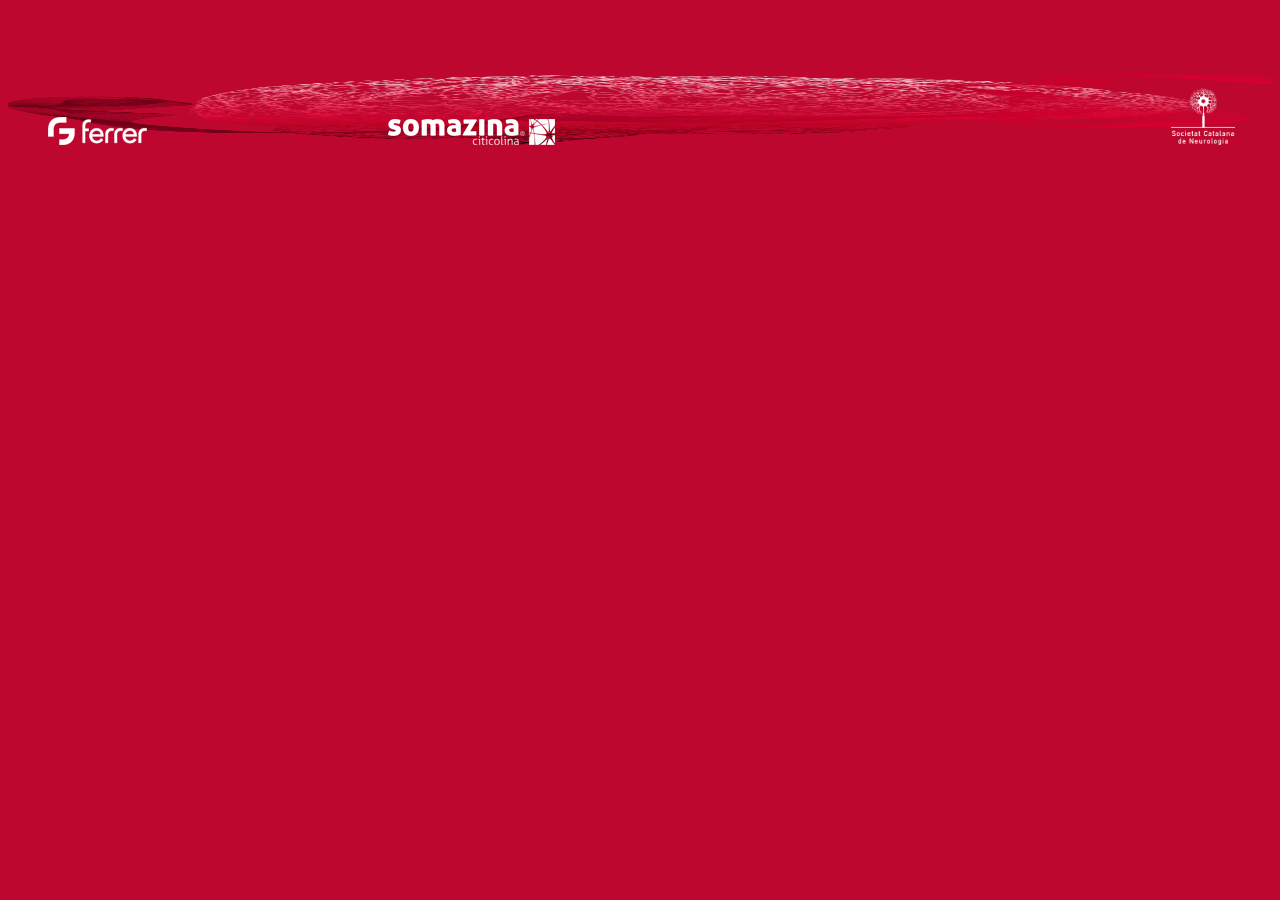
==== commit 36f53cf4: "ajustes 15-05" ====
--- a/Vascular/index.html
+++ b/Vascular/index.html
@@ -3,6 +3,8 @@
 	<head>
 		<title>Vascular</title>
 		<meta charset="utf-8" />
+        <meta name="format-detection" content="telephone=no" />
+        <meta name="viewport" content="width=device-width, minimum-scale=1.0, maximum-scale=1.0">
 		<script src="kendo/js/jquery.min.js"></script>
 		<script src="cordova.js"></script>
 		<script src="scripts/quo.js"></script>
@@ -51,14 +53,14 @@
 								<!--  patrocinado -->
 							</h5>
 							<br>
-							<img style="margin-left: 10%;width: 50%;" src="styles/images/ferrer.png" alt="">
+							<img id="portadaferrer" style="margin-left: 10%;" src="styles/images/ferrer.png" >
 						</td>
 						<td colspan="1" rowspan="1">
 							<br>
-							<img src="styles/images/somazina.png" alt="" style="width: 7em;">
+							<img id="portadasomazina" src="styles/images/somazina.png" alt="">
 						</td>
 						<td style="text-align: right;" colspan="1" rowspan="1">
-							<img style="width: 4em; margin-right: 10%;" src="styles/images/logo_sociedad.png" alt="">
+							<img id="portadasociedad" style="width: 4em; margin-right: 10%;" src="styles/images/logo_sociedad.png" alt="">
 						</td>
 					</tr>
 				</tbody>
--- a/Vascular/kendo/styles/kendo.mobile.all.min.css
+++ b/Vascular/kendo/styles/kendo.mobile.all.min.css
@@ -27,6 +27,38 @@
 	outline: 0
 }
 
+.normal{
+    -webkit-border-radius: 5px;
+	-moz-border-radius: 5px;
+	border-radius: 5px;
+	background-color: #81858b;
+	-webkit-box-shadow: 0 1px 1px rgba(255,255,255,.5), inset 0 2px 2px rgba(9,0,2,.21);
+	-moz-box-shadow: 0 1px 1px rgba(255,255,255,.5), inset 0 2px 2px rgba(9,0,2,.21);
+	box-shadow: 0 1px 1px rgba(255,255,255,.5), inset 0 2px 2px rgba(9,0,2,.21);
+	border: solid 1px #38000c;
+	background-image: -webkit-linear-gradient(bottom, #920221, #db002f 13%, #fd2a57 51%, #fd2352 90%, #fcc3cf);
+	background-image: -moz-linear-gradient(bottom, #920221, #db002f 13%, #fd2a57 51%, #fd2352 90%, #fcc3cf);
+	background-image: -o-linear-gradient(bottom, #920221, #db002f 13%, #fd2a57 51%, #fd2352 90%, #fcc3cf);
+	background-image: -ms-linear-gradient(bottom, #920221, #db002f 13%, #fd2a57 51%, #fd2352 90%, #fcc3cf);
+	background-image: linear-gradient(to top, #920221, #db002f 13%, #fd2a57 51%, #fd2352 90%, #fcc3cf);
+}
+
+.ocupado{
+    -webkit-border-radius: 5px;
+	-moz-border-radius: 5px;
+	border-radius: 5px;
+	background-color: #a70f2f;
+	-webkit-box-shadow: 0 1px 1px rgba(255,255,255,.5), inset 0 2px 2px rgba(9,0,2,.21);
+	-moz-box-shadow: 0 1px 1px rgba(255,255,255,.5), inset 0 2px 2px rgba(9,0,2,.21);
+	box-shadow: 0 1px 1px rgba(255,255,255,.5), inset 0 2px 2px rgba(9,0,2,.21);
+	border: solid 1px #38000c;
+	background-image: -webkit-linear-gradient(bottom, #a70f2f, #a70f2f 13%, #A70F2F 51%, #a70f2f 90%, #a70f2f);
+	background-image: -moz-linear-gradient(bottom, #a70f2f, #a70f2f 13%, #A70F2F 51%, #a70f2f 90%, #a70f2f);
+	background-image: -o-linear-gradient(bottom, #a70f2f, #a70f2f 13%, #A70F2F 51%, #a70f2f 90%, #a70f2f);
+	background-image: -ms-linear-gradient(bottom, #a70f2f, #a70f2f 13%, #A70F2F 51%, #a70f2f 90%, #a70f2f);
+	background-image: linear-gradient(to top, #920221, #db002f 13%, #fd2a57 51%, #fd2352 90%, #fcc3cf);
+}
+
 .km-root, .km-vertical, .km-horizontal
 {
 	width: 100%;
@@ -55,6 +87,10 @@
 	-webkit-touch-callout: none;
 	-webkit-tap-highlight-color: rgba(0, 0, 0, 0)
 }
+
+.hide{
+    display: none;
+ }   
 
 .km-view
 {
@@ -76,6 +112,7 @@
 	margin-bottom: 0.5%;
 	padding-left: 0.3%;
 	padding-top: 0.5%;
+    overflow-x: hidden;
 }
 
 :-moz-any (.km-view,.km-vertical,.km-horizontal ){
@@ -188,6 +225,7 @@
 .km-view-title
 {
 	/*visibility: hidden; */
+    margin-top: 1.3%;
 }
 
 .km-toolbar, .km-navbar, .km-button, .km-buttongroup, .km-tabstrip, .km-blackberry li.km-actionsheet-cancel>a
@@ -649,7 +687,9 @@
 
 .km-listinset, .km-listgroupinset
 {
-	margin: 1em
+	margin: 1em;
+    margin-right: 0;
+    margin-left: 0;
 }
 
 .km-listinset, .km-listgroupinset .km-list
@@ -996,17 +1036,18 @@
 {
 	z-index: 1;
 	position: absolute;
-	right: .5em;
+	right: 2%;
 }
 
 .km-rightitem
 {
-	width: 9.4em;
+	/*width: 9.4em;*/
+    width: auto;
 }
 
 .km-leftitem
 {
-	left: .5em;
+	left: 2%;
 	right: auto
 }
 
@@ -1566,6 +1607,10 @@
 	-webkit-mask-image: url("images/icons.png");
 	-webkit-mask-size: auto 100%
 }
+    
+body{
+        background-color: #BD072F;
+    }
 
 body:after
 {
@@ -1825,14 +1870,14 @@
 {
 	background: #fff;
 	font: bold .9em Helvetica;
-},sans-serif;font-size: .9rem}.km-ios .km-view { overflow: hidden}.km-ios .km-view-title, .km-ios .km-dialog-title { position: relative; visibility: visible; text-align: center; color: #fff; font-size: 1.2em; line-height: 1.4em; border: 1px solid transparent; font-weight: bold; text-shadow: 0 -1px rgba(0, 0, 0, 0.3); margin-left: auto; margin-right: auto}.km-ios .km-toolbar, .km-ios .km-navbar, .km-ios .km-button, .km-ios .km-tabstrip, .km-ios .km-popup .k-item, .km-ios .km-actionsheet>li>a { background-image: -webkit-gradient(linear, 50% 0, 50% 100%, color-stop(0, rgba(255, 255, 255, 0.5)), color-stop(0.06, rgba(255, 255, 255, 0.45)), color-stop(0.5, rgba(255, 255, 255, 0.2)), color-stop(0.5, rgba(255, 255, 255, 0.15)), color-stop(1, rgba(100, 100, 100, 0))); background-image: -moz-linear-gradient(top, rgba(255, 255, 255, 0.5), rgba(255, 255, 255, 0.45) 6%, rgba(255, 255, 255, 0.2) 50%, rgba(255, 255, 255, 0.15) 50%, rgba(100, 100, 100, 0)); background-image: -ms-linear-gradient(top, rgba(255, 255, 255, 0.5), rgba(255, 255, 255, 0.45) 6%, rgba(255, 255, 255, 0.2) 50%, rgba(255, 255, 255, 0.15) 50%, rgba(100, 100, 100, 0)); background-image: -o-linear-gradient(top, rgba(255, 255, 255, 0.5), rgba(255, 255, 255, 0.45) 6%, rgba(255, 255, 255, 0.2) 50%, rgba(255, 255, 255, 0.15) 50%, rgba(100, 100, 100, 0)); background-image: linear-gradient(top, rgba(255, 255, 255, 0.5), rgba(255, 255, 255, 0.45) 6%, rgba(255, 255, 255, 0.2) 50%, rgba(255, 255, 255, 0.15) 50%, rgba(100, 100, 100, 0)); -webkit-tap-highlight-color: rgba(0, 0, 0, 0); color: #FFF; overflow: visible; border-radius: 5pt; -moz-border-radius: 5pt; -webkit-border-radius: 5pt; text-shadow: 0 -1px rgba(0, 0, 0, 0.3); text-decoration: none; border: 1px solid #394d68; border-color: #2f3740 #394d68 #375073; background-color: #F497AB}.km-ios .km-button
+},sans-serif;font-size: .9rem}.km-ios .km-view { overflow: hidden}.km-ios .km-view-title, .km-ios .km-dialog-title { position: relative; visibility: visible; text-align: center; color: #fff; font-size: 1.2em; line-height: 1.4em; border: 1px solid transparent; font-weight: bold; text-shadow: 0 -1px rgba(0, 0, 0, 0.3); margin-left: auto; margin-right: auto;}.km-ios .km-toolbar, .km-ios .km-navbar, .km-ios .km-button, .km-ios .km-tabstrip, .km-ios .km-popup .k-item, .km-ios .km-actionsheet>li>a { background-image: -webkit-gradient(linear, 50% 0, 50% 100%, color-stop(0, rgba(255, 255, 255, 0.5)), color-stop(0.06, rgba(255, 255, 255, 0.45)), color-stop(0.5, rgba(255, 255, 255, 0.2)), color-stop(0.5, rgba(255, 255, 255, 0.15)), color-stop(1, rgba(100, 100, 100, 0))); background-image: -moz-linear-gradient(top, rgba(255, 255, 255, 0.5), rgba(255, 255, 255, 0.45) 6%, rgba(255, 255, 255, 0.2) 50%, rgba(255, 255, 255, 0.15) 50%, rgba(100, 100, 100, 0)); background-image: -ms-linear-gradient(top, rgba(255, 255, 255, 0.5), rgba(255, 255, 255, 0.45) 6%, rgba(255, 255, 255, 0.2) 50%, rgba(255, 255, 255, 0.15) 50%, rgba(100, 100, 100, 0)); background-image: -o-linear-gradient(top, rgba(255, 255, 255, 0.5), rgba(255, 255, 255, 0.45) 6%, rgba(255, 255, 255, 0.2) 50%, rgba(255, 255, 255, 0.15) 50%, rgba(100, 100, 100, 0)); background-image: linear-gradient(top, rgba(255, 255, 255, 0.5), rgba(255, 255, 255, 0.45) 6%, rgba(255, 255, 255, 0.2) 50%, rgba(255, 255, 255, 0.15) 50%, rgba(100, 100, 100, 0)); -webkit-tap-highlight-color: rgba(0, 0, 0, 0); color: #FFF; overflow: visible; border-radius: 5pt; -moz-border-radius: 5pt; -webkit-border-radius: 5pt; text-shadow: 0 -1px rgba(0, 0, 0, 0.3); text-decoration: none; border: 1px solid #394d68; border-color: #2f3740 #394d68 #375073; background-color: #F497AB}.km-ios .km-button
 {
 	-webkit-border-radius: 5px;
 	-moz-border-radius: 5px;
 	border-radius: 5px;
 	background-color: #81858b;
 	border: solid 1px #38000c;
-	margin-bottom: 5%;
+	/*margin-bottom: 5%;*/
 	background-image: -webkit-linear-gradient(bottom, #920221, #db002f 13%, #fd2a57 51%, #fd2352 90%, #fcc3cf);
 	background-image: -moz-linear-gradient(bottom, #920221, #db002f 13%, #fd2a57 51%, #fd2352 90%, #fcc3cf);
 	background-image: -o-linear-gradient(bottom, #920221, #db002f 13%, #fd2a57 51%, #fd2352 90%, #fcc3cf);
@@ -1857,7 +1902,7 @@
 	background-image: -o-linear-gradient(bottom, #7a021c, #d00732 49%, #ed1d4a 51%, #e90234);
 	background-image: -ms-linear-gradient(bottom, #7a021c, #d00732 49%, #ed1d4a 51%, #e90234);
 	background-image: linear-gradient(to top, #7a021c, #d00732 49%, #ed1d4a 51%, #e90234);
-}.km-ios .km-buttongroup .km-state-active+.km-button { border-left-width: 0}.km-ios .km-buttongroup .km-state-active:last-child { margin-left: -1px}.km-ios .km-navbar, .km-ios .km-toolbar { overflow: hidden}.km-ios .km-navbar, .km-ios .km-toolbar, .km-ios .km-tabstrip { border: 0; border-radius: 0; -moz-border-radius: 0; -webkit-border-radius: 0}.km-ios .km-tabstrip { padding: .1em 0; border-top: 1px solid rgba(255, 255, 255, 0.2); background-color: #222; background-image: -webkit-gradient(linear, 50% 0, 50% 100%, color-stop(0, rgba(46, 46, 46, 0.8)), color-stop(0.5, rgba(21, 21, 21, 0.5)), color-stop(0.5, rgba(0, 0, 0, 0.8)), color-stop(1, rgba(0, 0, 0, 0.8))); background-image: -moz-linear-gradient(top, rgba(46, 46, 46, 0.8), rgba(21, 21, 21, 0.5) 50%, rgba(0, 0, 0, 0.8) 50%, rgba(0, 0, 0, 0.8)); background-image: -ms-linear-gradient(top, rgba(46, 46, 46, 0.8), rgba(21, 21, 21, 0.5) 50%, rgba(0, 0, 0, 0.8) 50%, rgba(0, 0, 0, 0.8)); background-image: -o-linear-gradient(top, rgba(46, 46, 46, 0.8), rgba(21, 21, 21, 0.5) 50%, rgba(0, 0, 0, 0.8) 50%, rgba(0, 0, 0, 0.8)); background-image: linear-gradient(top, rgba(46, 46, 46, 0.8), rgba(21, 21, 21, 0.5) 50%, rgba(0, 0, 0, 0.8) 50%, rgba(0, 0, 0, 0.8)); box-shadow: 0 -1px 0 0 #000; -webkit-box-shadow: 0 -1px 0 0 #000; text-shadow: none}.km-ios .km-tabstrip .km-button { border-radius: 3pt; -moz-border-radius: 3pt; -webkit-border-radius: 3pt; box-shadow: none; -webkit-box-shadow: none; background: transparent; border: 0;  padding: 0 .3em; min-width: 5em; margin: 0 .5%; text-shadow: inherit; color: #777}.km-ios .km-tabstrip .km-badge { font-size: 1.1em}.km-ios .km-tabstrip .km-button:active, .km-ios .km-tabstrip .km-state-active { color: #FFF; background: rgba(100, 100, 100, 0.3)}.km-ios .km-list { overflow: visible; padding-top: 4%; padding-left: 2%; padding-right: 2%; }.km-ios .km-listinset>li:first-child, .km-ios .km-listgroupinset .km-list>li:first-child { border: 1px solid #999; border-width: 1px 1px 0; border-color: #999; border-radius: 10px 10px 0 0; -moz-border-radius: 10px 10px 0 0; -webkit-border-radius: 10px 10px 0 0; box-shadow: 0 1px 0 0 rgba(255, 255, 255, 0.4), inset 0 1px 0 0 rgba(200, 200, 200, 0.4), inset 0 -1px 0 rgba(0, 0, 0, 0.1); -moz-box-shadow: 0 1px 0 0 rgba(255, 255, 255, 0.4), inset 0 1px 0 0 rgba(200, 200, 200, 0.4), inset 0 -1px 0 rgba(0, 0, 0, 0.1); -webkit-box-shadow: 0 1px 0 0 rgba(255, 255, 255, 0.4), inset 0 1px 0 0 rgba(200, 200, 200, 0.4), inset 0 -1px 0 rgba(0, 0, 0, 0.1)}.km-ios .km-listinset>li, .km-ios .km-listgroupinset .km-list>li { border: 1px solid #999; border-width: 0 1px; box-shadow: inset 0 -1px 0 rgba(0, 0, 0, 0.1); -webkit-box-shadow: inset 0 -1px 0 rgba(0, 0, 0, 0.1)}.km-ios .km-listinset>li:last-child, .km-ios .km-listgroupinset .km-list>li:last-child { border: 1px solid #999; border-width: 0 1px 1px 1px; border-radius: 0 0 10px 10px; -moz-border-radius: 0 0 10px 10px; -webkit-border-radius: 0 0 10px 10px; box-shadow: 0 1px 0 0 rgba(255, 255, 255, 0.4); -webkit-box-shadow: 0 1px 0 0 rgba(255, 255, 255, 0.4)}.km-ios .km-listinset>li:first-child:last-child, .km-ios .km-listgroupinset .km-list>li:first-child:last-child { border-width: 1px; border-radius: 10px; -moz-border-radius: 10px; -webkit-border-radius: 10px}.km-ios li.km-state-active .km-listview-link, .km-ios li.km-state-active .km-listview-label { color: #fff; background: #0260e8; background-image: -webkit-gradient(linear, 50% 0, 50% 100%, color-stop(0, rgba(255, 255, 255, 0.28)), color-stop(0.5, rgba(255, 255, 255, 0.1)), color-stop(1, rgba(255, 255, 255, 0))); background-image: -moz-linear-gradient(top, rgba(255, 255, 255, 0.28), rgba(255, 255, 255, 0.1) 50%, rgba(255, 255, 255, 0)); background-image: -ms-linear-gradient(top, rgba(255, 255, 255, 0.28), rgba(255, 255, 255, 0.1) 50%, rgba(255, 255, 255, 0)); background-image: -o-linear-gradient(top, rgba(255, 255, 255, 0.28), rgba(255, 255, 255, 0.1) 50%, rgba(255, 255, 255, 0)); background-image: linear-gradient(top, rgba(255, 255, 255, 0.28), rgba(255, 255, 255, 0.1) 50%, rgba(255, 255, 255, 0))}.km-ios .km-state-active .km-listview-link:after { border-color: #fff}.km-ios .km-listinset>li:first-child, .km-ios .km-listgroupinset .km-list>li:first-child, .km-ios .km-listinset li:first-child>.km-listview-link, .km-ios .km-listgroupinset li:first-child>.km-listview-link, .km-ios .km-listinset li:first-child>.km-listview-label, .km-ios .km-listgroupinset li:first-child>.km-listview-label { -webkit-border-top-left-radius: 9px; -webkit-border-top-right-radius: 9px; border-radius: 9px 9px 0 0; -moz-border-radius: 9px 9px 0 0; -webkit-border-radius: 9px 9px 0 0}.km-ios .km-listinset li:last-child>.km-listview-link, .km-ios .km-listgroupinset li:last-child>.km-listview-link, .km-ios .km-listinset li:last-child>.km-listview-label, .km-ios .km-listgroupinset li:last-child>.km-listview-label { -webkit-border-bottom-left-radius: 9px; -webkit-border-bottom-right-radius: 9px; border-radius: 0 0 9px 9px; -moz-border-radius: 0 0 9px 9px; -webkit-border-radius: 0 0 9px 9px}.km-ios .km-listinset li:first-child:last-child>.km-listview-link, .km-ios .km-listgroupinset li:first-child:last-child>.km-listview-link, .km-ios .km-listinset li:first-child:last-child>.km-listview-label, .km-ios .km-listgroupinset li:first-child:last-child>.km-listview-label { border-radius: 9px; -moz-border-radius: 9px; -webkit-border-radius: 9px}.km-ios .km-group-title { color: #FFF; text-shadow: 0 1px 1px rgba(100, 100, 100, 0.8); border-top: 1px solid rgba(255, 255, 255, 0.5); background-color: #8d9daa; box-shadow: 0 -1px 0 #78858e; -webkit-box-shadow: 0 -1px 0 #78858e}.km-ios .km-listgroupinset .km-group-title { font-size: 1.2em; color: #373e50; padding: 0; background: 0; border: 0; box-shadow: none; -webkit-box-shadow: none; text-shadow: 0 1px 1px rgba(255, 255, 255, 0.8)}.km-ios .km-list>li { display: block; vertical-align: middle; line-height: 1.6em; font-size: 1.2em; font-weight: bold; overflow: hidden; background: #f9f9f9}.km-ios, .km-ios .km-content { color: #000}.km-ios .km-insetcontent .km-content { background: 0}.km-ios .km-insetcontent { }.km-ios label.km-item-checked:after { background: transparent url("images/ios-sprite.png") 0 -10px no-repeat}.km-ios .km-button .km-icon, .km-ios .km-button.km-state-active .km-icon { background-image: -webkit-gradient(linear, 50% 0, 50% 100%, color-stop(0, rgba(255, 255, 255, 0.7)), color-stop(1, rgba(255, 255, 255, 0.9))); background-image: -moz-linear-gradient(top, rgba(255, 255, 255, 0.7), rgba(255, 255, 255, 0.9)); background-image: -ms-linear-gradient(top, rgba(255, 255, 255, 0.7), rgba(255, 255, 255, 0.9)); background-image: -o-linear-gradient(top, rgba(255, 255, 255, 0.7), rgba(255, 255, 255, 0.9)); background-image: linear-gradient(top, rgba(255, 255, 255, 0.7), rgba(255, 255, 255, 0.9))}.km-ios .km-buttongroup .km-icon { margin-top: .1em; background-image: -webkit-gradient(linear, 50% 0, 50% 100%, color-stop(0, rgba(0, 0, 0, 0.5)), color-stop(1, rgba(0, 0, 0, 0.3))); background-image: -moz-linear-gradient(top, rgba(0, 0, 0, 0.5), rgba(0, 0, 0, 0.3)); background-image: -ms-linear-gradient(top, rgba(0, 0, 0, 0.5), rgba(0, 0, 0, 0.3)); background-image: -o-linear-gradient(top, rgba(0, 0, 0, 0.5), rgba(0, 0, 0, 0.3)); background-image: linear-gradient(top, rgba(0, 0, 0, 0.5), rgba(0, 0, 0, 0.3))}.km-ios .km-tabstrip .km-icon { background: rgba(255, 255, 255, 0.3); background-image: -webkit-gradient(linear, 50% 0, 50% 100%, color-stop(0, rgba(255, 255, 255, 0.2)), color-stop(1, rgba(255, 255, 255, 0))); background-image: -moz-linear-gradient(top, rgba(255, 255, 255, 0.2), rgba(255, 255, 255, 0)); background-image: -ms-linear-gradient(top, rgba(255, 255, 255, 0.2), rgba(255, 255, 255, 0)); background-image: -o-linear-gradient(top, rgba(255, 255, 255, 0.2), rgba(255, 255, 255, 0)); background-image: linear-gradient(top, rgba(255, 255, 255, 0.2), rgba(255, 255, 255, 0))}.km-ios .km-tabstrip .km-state-active .km-icon { background: #3f99d2; background-image: -webkit-gradient(linear, 50% 0, 50% 100%, color-stop(0, rgba(255, 255, 255, 0.6)), color-stop(0.5, rgba(255, 255, 255, 0)), color-stop(1, rgba(255, 255, 255, 0.3))); background-image: -moz-linear-gradient(top, rgba(255, 255, 255, 0.6) 0, rgba(255, 255, 255, 0) 50%, rgba(255, 255, 255, 0.3) 100%); background-image: -ms-linear-gradient(top, rgba(255, 255, 255, 0.6) 0, rgba(255, 255, 255, 0) 50%, rgba(255, 255, 255, 0.3) 100%); background-image: -o-linear-gradient(top, rgba(255, 255, 255, 0.6) 0, rgba(255, 255, 255, 0) 50%, rgba(255, 255, 255, 0.3) 100%); background-image: linear-gradient(top, rgba(255, 255, 255, 0.6) 0, rgba(255, 255, 255, 0) 50%, rgba(255, 255, 255, 0.3) 100%)}.km-ios .km-scroller-pull { color: #788193}.km-ios .km-load-more .km-icon, .km-ios .km-scroller-pull .km-icon { background: #788193; width: 2.4rem; height: 2.4rem}.km-ios .km-scroller-refresh .km-icon { width: 2rem; height: 2rem}.km-ios .km-pages li { background: rgba(0, 0, 0, 0.1); border: 1px solid rgba(0, 0, 0, 0.3); border-radius: 1em; -moz-border-radius: 1em; -webkit-border-radius: 1em; box-shadow: 0 1px 1px rgba(255, 255, 255, 0.5); -webkit-box-shadow: 0 1px 1px rgba(255, 255, 255, 0.5)}.km-ios .km-pages .km-current-page { background: rgba(0, 0, 0, 0.3)}.km-ios .km-slider-handle { background-image: -webkit-gradient(linear, 50% 0, 50% 100%, color-stop(0, #ccc), color-stop(1, #fff)); background-image: -moz-linear-gradient(top, #ccc, #fff); background-image: -ms-linear-gradient(top, #ccc, #fff); background-image: -o-linear-gradient(top, #ccc, #fff); background-image: linear-gradient(top, #ccc, #fff); border: 1px solid #eee}.km-ios .km-slider-background { background: 0 0 no-repeat, 12em 0 no-repeat, 0 0 no-repeat; background-image: -webkit-gradient(linear, 50% 0, 50% 100%, color-stop(0, rgba(0, 0, 0, 0.5)), color-stop(0.15, rgba(0, 0, 0, 0)), color-stop(0.9, rgba(0, 0, 0, 0)), color-stop(1, rgba(0, 0, 0, 0.4))), -webkit-gradient(linear, 50% 0, 50% 100%, color-stop(0, #dbdbdb), color-stop(1, #fff)), -webkit-gradient(linear, 50% 0, 50% 100%, color-stop(0, #2a5db2), color-stop(1, #6da9f7)); background-image: -moz-linear-gradient(top, rgba(0, 0, 0, 0.5), rgba(0, 0, 0, 0) 15%, rgba(0, 0, 0, 0) 90%, rgba(0, 0, 0, 0.4)), -moz-linear-gradient(top, #dbdbdb, #fff), -moz-linear-gradient(top, #2a5db2, #6da9f7); background-image: -ms-linear-gradient(top, rgba(0, 0, 0, 0.5), rgba(0, 0, 0, 0) 15%, rgba(0, 0, 0, 0) 90%, rgba(0, 0, 0, 0.4)), -ms-linear-gradient(top, #dbdbdb, #fff), -ms-linear-gradient(top, #2a5db2, #6da9f7); background-image: -o-linear-gradient(top, rgba(0, 0, 0, 0.5), rgba(0, 0, 0, 0) 15%, rgba(0, 0, 0, 0) 90%, rgba(0, 0, 0, 0.4)), -o-linear-gradient(top, #dbdbdb, #fff), -o-linear-gradient(top, #2a5db2, #6da9f7); background-image: linear-gradient(top, rgba(0, 0, 0, 0.5), rgba(0, 0, 0, 0) 15%, rgba(0, 0, 0, 0) 90%, rgba(0, 0, 0, 0.4)), linear-gradient(top, #dbdbdb, #fff), linear-gradient(top, #2a5db2, #6da9f7)}.km-ios .km-dialog { background: rgba(10, 25, 65, 0.8); border: 2px solid rgba(255, 255, 255, 0.8); box-shadow: 3px 3px 5px #111; -webkit-box-shadow: 3px 3px 5px #111}.km-ios .km-dialog-title { background-image: -webkit-gradient(linear, 50% 0, 50% 100%, color-stop(0, rgba(255, 255, 255, 0.3)), color-stop(0.6, rgba(255, 255, 255, 0))); background-image: -moz-linear-gradient(top, rgba(255, 255, 255, 0.3), rgba(255, 255, 255, 0) 60%); background-image: -ms-linear-gradient(top, rgba(255, 255, 255, 0.3), rgba(255, 255, 255, 0) 60%); background-image: -o-linear-gradient(top, rgba(255, 255, 255, 0.3), rgba(255, 255, 255, 0) 60%); background-image: linear-gradient(top, rgba(255, 255, 255, 0.3), rgba(255, 255, 255, 0) 60%); text-shadow: 0 -1px #333}.km-ios .km-dialog:before { background: url('data:image/svg+xml;utf8,<svg xmlns=%22http://www.w3.org/2000/svg%22><defs><clipPath id=%22clip%22><rect x=%220%22 y=%220%22 width=%22100%%22 height=%22100%%22 rx=%2210%22 ry=%2210%22/></clipPath></defs><ellipse fill=%22white%22 cx=%2250%%22 cy=%220%22 rx=%2280%%22 ry=%2260%%22 clip-path=%22url(%23clip)%22/></svg>')}.km-ios .km-dialog-content { color: #fff; text-shadow: 0 -1px #333}.km-ios .km-dialog .km-button { display: block; margin: .4em; font-size: 1.3em; text-align: center; padding: .44em; -moz-user-select: none; -webkit-user-select: none; user-select: none; border-radius: 4px; -moz-border-radius: 4px; -webkit-border-radius: 4px}.km-ios .km-loading, .km-ios .km-load-more .km-icon, .km-ios .km-scroller-refresh .km-icon { -webkit-animation: km-ios-spin 1.5s infinite linear}.km-ios .km-list input:not([type=button]):not([type=submit]):not([type=reset]):not([type=image]):not([type=checkbox]):not([type=radio]):not(.k-input):not(.k-button), .km-ios .km-list select:not([multiple]), .km-ios .km-list .k-dropdown-wrap { appearance: none; -moz-appearance: none; -webkit-appearance: none; font-size: 1.1rem; color: #385487; min-width: 6em; border: 0; padding: .4em; outline: 0; background: transparent}.km-ios .km-list .k-dropdown-wrap .k-input { color: #385487}.km-ios .km-list .k-dropdown { right: .4em; margin-top: -1.2em; font-weight: normal}.km-ios .km-list input[type=color], .km-ios .km-list input[type=week], .km-ios .km-list input[type=date], .km-ios .km-list input[type=time], .km-ios .km-list input[type=month], .km-ios .km-list input[type=datetime], .km-ios .km-list .k-dropdown { text-align: right}.km-ios .km-list .k-dropdown .k-dropdown-wrap { display: block; border-radius: 0; -moz-border-radius: 0; -webkit-border-radius: 0; background: transparent; box-shadow: none; -webkit-box-shadow: none}.km-ios .km-list select:not([multiple]) option { color: #333}.km-ios .km-content .km-list .km-state-active input:not([type=button]):not([type=submit]):not([type=reset]):not([type=image]):not([type=checkbox]):not([type=radio]):not(.k-input):not(.k-button), .km-ios .km-content .km-list .km-state-active select:not([multiple]) { color: #fff}.km-ios .km-actionsheet>li>a { color: #000; font-size: 1.4em; text-align: center; background-color: #ddd}.km-ios .km-popup .k-item, .km-ios .km-actionsheet>li>a { background: transparent, #fff; background-image: -webkit-gradient(linear, 50% 0, 50% 100%, color-stop(0, rgba(0, 0, 0, 0.3)), color-stop(0.05, rgba(0, 0, 0, 0)), color-stop(0.98, rgba(0, 0, 0, 0)), color-stop(1, rgba(70, 70, 70, 0.5))), -webkit-gradient(linear, 50% 0, 50% 100%, color-stop(0, rgba(0, 0, 0, 0)), color-stop(0.5, rgba(0, 0, 0, 0.1)), color-stop(0.5, rgba(0, 0, 0, 0.2)), color-stop(1, rgba(0, 0, 0, 0.2))); background-image: -moz-linear-gradient(top, rgba(0, 0, 0, 0.3), rgba(0, 0, 0, 0) 5%, rgba(0, 0, 0, 0) 98%, rgba(70, 70, 70, 0.5)), -moz-linear-gradient(top, rgba(0, 0, 0, 0), rgba(0, 0, 0, 0.1) 50%, rgba(0, 0, 0, 0.2) 50%, rgba(0, 0, 0, 0.2)); background-image: -ms-linear-gradient(top, rgba(0, 0, 0, 0.3), rgba(0, 0, 0, 0) 5%, rgba(0, 0, 0, 0) 98%, rgba(70, 70, 70, 0.5)), -ms-linear-gradient(top, rgba(0, 0, 0, 0), rgba(0, 0, 0, 0.1) 50%, rgba(0, 0, 0, 0.2) 50%, rgba(0, 0, 0, 0.2)); background-image: -o-linear-gradient(top, rgba(0, 0, 0, 0.3), rgba(0, 0, 0, 0) 5%, rgba(0, 0, 0, 0) 98%, rgba(70, 70, 70, 0.5)), -o-linear-gradient(top, rgba(0, 0, 0, 0), rgba(0, 0, 0, 0.1) 50%, rgba(0, 0, 0, 0.2) 50%, rgba(0, 0, 0, 0.2)); background-image: linear-gradient(top, rgba(0, 0, 0, 0.3), rgba(0, 0, 0, 0) 5%, rgba(0, 0, 0, 0) 98%, rgba(70, 70, 70, 0.5)), linear-gradient(top, rgba(0, 0, 0, 0), rgba(0, 0, 0, 0.1) 50%, rgba(0, 0, 0, 0.2) 50%, rgba(0, 0, 0, 0.2)); padding: .3em 0 .3em .6em; color: #000; border-radius: .6em; -moz-border-radius: .6em; -webkit-border-radius: .6em; box-shadow: inset 0 1px 1px rgba(255, 255, 255, .5), 0 1px 1px rgba(255, 255, 255, .5); -webkit-box-shadow: inset 0 1px 1px rgba(255, 255, 255, .5), 0 1px 1px rgba(255, 255, 255, .5); -moz-box-sizing: border-box; -webkit-box-sizing: border-box; box-sizing: border-box; background-clip: padding-box; text-shadow: 0 1px #fff}.km-root .km-ios .km-popup .k-item { border: 3px solid #32353a}.km-ios .km-popup .k-item, .km-ios .km-actionsheet>li { margin: .5em 0}.km-ios .km-popup .k-item:first-child, .km-ios .km-actionsheet>li:first-child { margin: 1em 0 .5em}.km-ios .km-popup .k-item:last-child { margin: .5em 0 1em}.km-ios .km-actionsheet>.km-actionsheet-cancel { margin: 1.5em 0 1em}.km-ios .km-actionsheet>li>a:active, .km-ios .km-actionsheet>li>a:hover, .km-ios li.km-actionsheet-cancel>a { color: #fff}.km-ios .km-popup .k-state-hover, .km-ios .km-popup .k-state-focused, .km-ios .km-popup .k-state-selected, .km-ios .km-actionsheet>li>a:active, .km-ios .km-actionsheet>li>a:hover, .km-ios li.km-actionsheet-cancel>a { background: transparent, #0b47a2; background-image: -webkit-gradient(linear, 50% 0, 50% 100%, color-stop(0, rgba(0, 0, 0, 0.3)), color-stop(0.05, rgba(0, 0, 0, 0)), color-stop(0.98, rgba(0, 0, 0, 0)), color-stop(1, rgba(70, 70, 70, 0.5))), -webkit-gradient(linear, 50% 0, 50% 100%, color-stop(0, rgba(255, 255, 255, 0.35)), color-stop(0.5, rgba(255, 255, 255, 0.1)), color-stop(0.5, rgba(255, 255, 255, 0)), color-stop(1, rgba(255, 255, 255, 0))); background-image: -moz-linear-gradient(top, rgba(0, 0, 0, 0.3), rgba(0, 0, 0, 0) 5%, rgba(0, 0, 0, 0) 98%, rgba(70, 70, 70, 0.5)), -moz-linear-gradient(top, rgba(255, 255, 255, 0.35), rgba(255, 255, 255, 0.1) 50%, rgba(255, 255, 255, 0) 50%, rgba(255, 255, 255, 0)); background-image: -ms-linear-gradient(top, rgba(0, 0, 0, 0.3), rgba(0, 0, 0, 0) 5%, rgba(0, 0, 0, 0) 98%, rgba(70, 70, 70, 0.5)), -ms-linear-gradient(top, rgba(255, 255, 255, 0.35), rgba(255, 255, 255, 0.1) 50%, rgba(255, 255, 255, 0) 50%, rgba(255, 255, 255, 0)); background-image: -o-linear-gradient(top, rgba(0, 0, 0, 0.3), rgba(0, 0, 0, 0) 5%, rgba(0, 0, 0, 0) 98%, rgba(70, 70, 70, 0.5)), -o-linear-gradient(top, rgba(255, 255, 255, 0.35), rgba(255, 255, 255, 0.1) 50%, rgba(255, 255, 255, 0) 50%, rgba(255, 255, 255, 0)); background-image: linear-gradient(top, rgba(0, 0, 0, 0.3), rgba(0, 0, 0, 0) 5%, rgba(0, 0, 0, 0) 98%, rgba(70, 70, 70, 0.5)), linear-gradient(top, rgba(255, 255, 255, 0.35), rgba(255, 255, 255, 0.1) 50%, rgba(255, 255, 255, 0) 50%, rgba(255, 255, 255, 0)); color: #fff; text-shadow: 0 -1px rgba(0, 0, 0, 0.3)}.km-ios li.km-actionsheet-cancel>a { background-color: rgba(0, 0, 0, 0.8)}.km-ios .km-popup { left: 0!important; top: 0!important; width: 100%!important; height: 100%!important; background: rgba(0, 0, 0, 0.6); -moz-box-sizing: border-box; -webkit-box-sizing: border-box; box-sizing: border-box}.km-ios .km-popup .k-list-container { width: 100%!important; height: auto!important}.km-ios .km-actionsheet, .km-phone .km-ios .km-popup .k-list-container { max-height: 80%}.km-ios .km-actionsheet-wrapper, .km-ios .km-popup .k-list-container { background: rgba(0, 0, 0, 0.7); background-image: -webkit-gradient(linear, 50% 0, 50% 100%, color-stop(0, rgba(255, 255, 255, 0.35)), color-stop(0.1, rgba(255, 255, 255, 0.1)), color-stop(0.1, rgba(255, 255, 255, 0)), color-stop(1, rgba(255, 255, 255, 0))); background-image: -moz-linear-gradient(top, rgba(255, 255, 255, 0.35), rgba(255, 255, 255, 0.1) 10%, rgba(255, 255, 255, 0) 10%, rgba(255, 255, 255, 0)); background-image: -ms-linear-gradient(top, rgba(255, 255, 255, 0.35), rgba(255, 255, 255, 0.1) 10%, rgba(255, 255, 255, 0) 10%, rgba(255, 255, 255, 0)); background-image: -o-linear-gradient(top, rgba(255, 255, 255, 0.35), rgba(255, 255, 255, 0.1) 10%, rgba(255, 255, 255, 0) 10%, rgba(255, 255, 255, 0)); background-image: linear-gradient(top, rgba(255, 255, 255, 0.35), rgba(255, 255, 255, 0.1) 10%, rgba(255, 255, 255, 0) 10%, rgba(255, 255, 255, 0)); color: #fff; bottom: 0; border: 0; padding: 0 .5em; border-top: 1px solid rgba(255, 255, 255, 0.5); border-radius: 0; -moz-border-radius: 0; -webkit-border-radius: 0; -moz-box-sizing: border-box; -webkit-box-sizing: border-box; box-sizing: border-box}.km-ios .km-actionsheet>li>a { display: block}.km-ios .km-shim .k-animation-container { left: 0; top: auto; bottom: 0}.km-ios .km-shim li.km-actionsheet-title { visibility: hidden; height: 0; margin: .5em 0 0}.km-ios .km-listview-label input[type=radio]:checked, .km-ios .km-listview-label input[type=checkbox]:checked { background-color: #3e4e65; -webkit-mask-box-image: url('[data-uri]')}.km-ios .km-state-active input[type=radio]:checked, .km-ios .km-state-active input[type=checkbox]:checked { background-color: #fff}.km-tablet .km-ios .km-tabstrip { padding: .4em 0 .2em}.km-tablet .km-ios.km-horizontal .km-tabstrip { padding: .2em 0 0}.km-tablet .km-ios .km-tabstrip .km-icon { margin: .3em auto}.km-tablet .km-ios.km-horizontal .km-tabstrip .km-icon { margin: 0 auto}.km-tablet .km-ios .km-tabstrip .km-button { padding: .1rem .3rem; margin: 0 1.5%}.km-tablet .km-ios.km-horizontal .km-tabstrip .km-button { padding: 0 .2rem}.km-tablet .km-ios .km-view-title, .km-tablet .km-ios .km-modalview .km-view-title { line-height: 1.75rem; color: #848b92; text-shadow: 0 1px rgba(255, 255, 255, 0.8)}.km-tablet .km-ios :not(.km-tabstrip):not(.km-buttongroup)>.km-button { background: #606060; background-image: -webkit-gradient(linear, 50% 0, 50% 100%, color-stop(0, rgba(255, 255, 255, 0.5)), color-stop(1, rgba(255, 255, 255, 0))); background-image: -moz-linear-gradient(top, rgba(255, 255, 255, 0.5), rgba(255, 255, 255, 0)); background-image: -ms-linear-gradient(top, rgba(255, 255, 255, 0.5), rgba(255, 255, 255, 0)); background-image: -o-linear-gradient(top, rgba(255, 255, 255, 0.5), rgba(255, 255, 255, 0)); background-image: linear-gradient(top, rgba(255, 255, 255, 0.5), rgba(255, 255, 255, 0))}.km-tablet .km-ios .km-navbar, .km-tablet .km-ios .km-toolbar, .km-tablet .km-ios .km-modalview .km-header { background: #a8acb9; background-image: -webkit-gradient(linear, 50% 0, 50% 100%, color-stop(0, rgba(255, 255, 255, 0.9)), color-stop(1, rgba(255, 255, 255, 0))); background-image: -moz-linear-gradient(top, rgba(255, 255, 255, 0.9), rgba(255, 255, 255, 0)); background-image: -ms-linear-gradient(top, rgba(255, 255, 255, 0.9), rgba(255, 255, 255, 0)); background-image: -o-linear-gradient(top, rgba(255, 255, 255, 0.9), rgba(255, 255, 255, 0)); background-image: linear-gradient(top, rgba(255, 255, 255, 0.9), rgba(255, 255, 255, 0)); border-bottom: 1px solid rgba(0, 0, 0, 0.6)}.km-tablet .km-ios .km-content { background: #bcc1c5 none}.km-tablet .km-ios .km-actionsheet-title, .km-tablet .km-ios li.km-actionsheet-cancel { display: none}.km-ios .km-splitview { background: #000}.km-ios .km-splitview>.km-pane { border-right: 1px solid #000; background: #fff; border-radius: 5px; -moz-border-radius: 5px; -webkit-border-radius: 5px}.km-ios .km-split-vertical>.km-pane { border-right: 0; border-bottom: 1px solid #000}.km-ios .km-splitview .km-navbar, .km-ios .km-splitview .km-toolbar, .km-ios .km-modalview>:first-child, .km-ios .km-splitview .km-view>:first-child { border-radius: 5px 5px 0 0; -moz-border-radius: 5px 5px 0 0; -webkit-border-radius: 5px 5px 0 0; -webkit-border-top-left-radius: 5px; -webkit-border-top-right-radius: 5px}.km-ios .km-splitview .km-tabstrip, .km-ios .km-modalview>:last-child, .km-ios .km-splitview .km-view>:last-child { border-radius: 0 0 5px 5px; -moz-border-radius: 0 0 5px 5px; -webkit-border-radius: 0 0 5px 5px; -webkit-border-bottom-left-radius: 5px; -webkit-border-bottom-right-radius: 5px}.km-ios .km-modalview>:first-child:last-child, .km-ios .km-pane>.km-view>:first-child:last-child { border-radius: 5px; -moz-border-radius: 5px; -webkit-border-radius: 5px}.km-ios .km-splitview .km-pane:last-child { border: 0}.km-ios .km-popup-wrapper, .km-ios .km-modalview-wrapper { padding: 15px}.km-ios .km-popup.km-pane, .km-tablet .km-ios .km-actionsheet-wrapper, .km-ios .km-popup.km-pane .km-navbar .km-button { background-color: rgba(10, 18, 38, 0.9)}.km-ios .km-popup.km-pane { border: 5px solid transparent}.km-ios .km-popup.km-pane, .km-tablet .km-ios .km-actionsheet-wrapper { border-radius: 5px; -moz-border-radius: 5px; -webkit-border-radius: 5px; box-shadow: 0 0 15px rgba(0, 0, 0, .5), 0 0 2px rgba(0, 0, 0, .5); -webkit-box-shadow: 0 0 15px rgba(0, 0, 0, .5), 0 0 2px rgba(0, 0, 0, .5)}.km-ios .km-modalview, .km-ios .km-popup.km-pane .km-view { overflow: visible; border-radius: 0; -moz-border-radius: 0; -webkit-border-radius: 0}.km-ios .km-modalview .km-navbar, .km-ios .km-modalview .km-toolbar, .km-ios .km-popup.km-pane .km-navbar, .km-ios .km-popup.km-pane .km-toolbar, .km-ios .km-popup.km-pane .km-tabstrip { background: 0; box-shadow: none; -webkit-box-shadow: none}.km-ios .km-modalview .km-header, .km-ios .km-popup.km-pane .km-header { background-image: -webkit-gradient(linear, 50% 0, 50% 100%, color-stop(0, rgba(255, 255, 255, 0.35)), color-stop(0.5, rgba(255, 255, 255, 0.1)), color-stop(0.5, rgba(255, 255, 255, 0)), color-stop(1, rgba(255, 255, 255, 0))); background-image: -moz-linear-gradient(top, rgba(255, 255, 255, 0.35), rgba(255, 255, 255, 0.1) 50%, rgba(255, 255, 255, 0) 50%, rgba(255, 255, 255, 0)); background-image: -ms-linear-gradient(top, rgba(255, 255, 255, 0.35), rgba(255, 255, 255, 0.1) 50%, rgba(255, 255, 255, 0) 50%, rgba(255, 255, 255, 0)); background-image: -o-linear-gradient(top, rgba(255, 255, 255, 0.35), rgba(255, 255, 255, 0.1) 50%, rgba(255, 255, 255, 0) 50%, rgba(255, 255, 255, 0)); background-image: linear-gradient(top, rgba(255, 255, 255, 0.35), rgba(255, 255, 255, 0.1) 50%, rgba(255, 255, 255, 0) 50%, rgba(255, 255, 255, 0)); padding: 0 5px; margin: -5px -5px 2px; border-radius: 5px 5px 0 0; -moz-border-radius: 5px 5px 0 0; -webkit-border-radius: 5px 5px 0 0; -webkit-border-top-left-radius: 5px; -webkit-border-top-right-radius: 5px; -webkit-margin-collapse: separate}.km-ios .km-popup-arrow:after, .km-ios .km-popup-arrow:before { border-color: rgba(0, 0, 0, 0.5) transparent; border-style: solid; border-width: 0 15px 15px}.km-ios .km-popup-arrow:after { border-color: rgba(24, 31, 49, 0.9) transparent}.km-ios .km-left .km-popup-arrow:after, .km-ios .km-right .km-popup-arrow:after { border-color: transparent rgba(24, 31, 49, 0.9)}.km-ios .km-down .km-popup-arrow:before { margin-top: -1px}.km-ios .km-down .km-popup-arrow:after { border-color: rgba(106, 111, 124, 0.9) transparent}.km-ios .km-up .km-popup-arrow:after { border-width: 15px 15px 0 15px}.km-ios .km-left .km-popup-arrow:after { border-width: 15px 0 15px 15px}.km-ios .km-right .km-popup-arrow:after { border-width: 15px 15px 15px 0}.km-ios .km-modalview { background-color: #7185a2; -moz-box-sizing: border-box; -webkit-box-sizing: border-box; box-sizing: border-box; box-shadow: 0 0 15px rgba(0, 0, 0, .5), 0 0 2px rgba(0, 0, 0, .5); -webkit-box-shadow: 0 0 15px rgba(0, 0, 0, .5), 0 0 2px rgba(0, 0, 0, .5)}.km-root .km-ios .km-modalview { border-radius: 5px; -moz-border-radius: 5px; -webkit-border-radius: 5px; height: 90%; width:96%; background-color: rgba(0, 0, 0, .66); -webkit-box-shadow: 0 10px 25px rgba(0, 0, 0, .5), inset 0 1px rgba(255, 255, 255, .35); moz-box-shadow: 0 10px 25px rgba(0, 0, 0, .5), inset 0 1px rgba(255, 255, 255, .35); box-shadow: 0 10px 25px rgba(0, 0, 0, .5), inset 0 1px rgba(255, 255, 255, .35); border: solid 1px #4f4f4f; background-image: -webkit-linear-gradient(bottom, rgba(182, 0, 38, .9), rgba(254, 66, 107, .9) 4%, rgba(192, 192, 192, .9) 4%, rgba(42, 0, 9, .9) 7%, rgba(70, 0, 15, .9) 90%, rgba(253, 49, 93, .9) 93%, rgba(253, 175, 191, .9) 96%, rgba(254, 239, 242, .9)); }.km-ios .km-modalview .km-header { padding: 0; margin: -1px 0 0}.km-ios .km-modalview>:first-child { border: 0; background-color: transparent; }.km-android { background: #000}.km-android .km-view { -moz-box-direction: reverse; -webkit-box-direction: reverse; -ms-box-direction: reverse; box-direction: reverse}.km-android .km-splitview .km-view, .km-android .km-view>* { -moz-box-direction: normal; -webkit-box-direction: normal; -ms-box-direction: normal; box-direction: normal}.km-android .km-view { overflow: hidden}.km-android .km-splitview .km-view-title { display: block}.km-android .km-view-title, .km-android .km-dialog-title { text-align: center; color: #fff; font-size: 1.2em; line-height: 1.5em; line-height: 2.1rem; font-weight: bold}.km-android .km-tabstrip .km-button { height: auto; box-shadow: none; -webkit-box-shadow: none}.km-android .km-navbar, .km-android .km-toolbar, .km-android .km-button, .km-android .km-switch, .km-android .km-buttongroup, .km-android .km-tabstrip { color: #000; text-shadow: none; border-color: #e7e7e7; background-color: #000}.km-android .km-button { border-radius: 1px; -moz-border-radius: 1px; -webkit-border-radius: 1px; border: 1px solid transparent; border-color: rgba(255, 255, 255, 0.2) rgba(0, 0, 0, 0.1) rgba(0, 0, 0, 0.4); background: #d6d6d6}.km-android .km-button.km-state-active, .km-android input[type=file]:active, .km-android input[type=file]:focus { background: #4cbee8; overflow: visible}.km-android .km-button .km-text { position: relative; z-index: 1}.km-android .km-button .km-notext { width: 1em}.km-android .km-button.km-state-active:after { content: "\a0"; display: block; top: -4px; left: -4px; width: 100%; height: 100%; position: absolute; border: 4px solid transparent; background: inherit; border-radius: inherit; -moz-border-radius: inherit; -webkit-border-radius: inherit; opacity: .5}.km-android li.km-state-active { border: 0}.km-android, .km-android .km-button { font-weight: bold; font-size: .9em; font-size: .9rem; font-family: Helvetica}.km-android .km-back:before { display: none}.km-android .km-switch { width: 6em}.km-android .km-switch-background, .km-android .km-slider-background { display: none}.km-android .km-switch { background: transparent; height: 1.4em}.km-android .km-switch-container { overflow: hidden; border: 0; width: 10em; border-radius: 0; -moz-border-radius: 0; -webkit-border-radius: 0; background: #222}.km-android .km-switch-handle { width: 3em; border-color: #646464; color: #bbb; margin-right: 0; border-radius: 0; -moz-border-radius: 0; -webkit-border-radius: 0; box-shadow: none; -webkit-box-shadow: none; -moz-box-sizing: border-box; -webkit-box-sizing: border-box; box-sizing: border-box}.km-android .km-switch-on .km-switch-handle { color: #fff; border-color: #2f97be}.km-android .km-switch-handle:after, .km-android .km-switch-handle:before { border: 1.4em solid black; border-color: inherit; width: 0; margin: 0; height: 0; content: "\a0"; display: block; position: absolute}.km-android .km-switch-handle:before { left: -1em; border-left-color: transparent; border-width: 0 1.4em 2em 1em}.km-android .km-switch-handle:after { left: 1.3em; border-right-color: transparent; border-width: 2em 1em 0 1.4em}:-moz-any(.km-android) .km-switch-handle:before { border-right-width: 1.44em}.km-android .km-switch-label-on, .km-android .km-switch-label-off { font-size: .9em; left: 0; width: 100%; line-height: 1.7em; height: 100%; text-align: center; text-shadow: none; position: absolute; z-index: 1}.km-android .km-switch-off .km-switch-label-on, .km-android .km-switch-on .km-switch-label-off { display: none}.km-android .km-badge, .km-android .km-detail { background-image: -webkit-gradient(linear, 50% 0, 50% 100%, color-stop(0, rgba(255, 255, 255, 0.5)), color-stop(0.5, rgba(255, 255, 255, 0.2)), color-stop(0.5, rgba(255, 255, 255, 0.1)), color-stop(1, rgba(255, 255, 255, 0))); background-image: -moz-linear-gradient(top, rgba(255, 255, 255, 0.5), rgba(255, 255, 255, 0.2) 50%, rgba(255, 255, 255, 0.1) 50%, rgba(255, 255, 255, 0)); background-image: -ms-linear-gradient(top, rgba(255, 255, 255, 0.5), rgba(255, 255, 255, 0.2) 50%, rgba(255, 255, 255, 0.1) 50%, rgba(255, 255, 255, 0)); background-image: -o-linear-gradient(top, rgba(255, 255, 255, 0.5), rgba(255, 255, 255, 0.2) 50%, rgba(255, 255, 255, 0.1) 50%, rgba(255, 255, 255, 0)); background-image: linear-gradient(top, rgba(255, 255, 255, 0.5), rgba(255, 255, 255, 0.2) 50%, rgba(255, 255, 255, 0.1) 50%, rgba(255, 255, 255, 0)); color: #FFF; border: .3em solid #FFF; background-color: #bc0404}.km-android .km-badge { background: #33b5e5; border: 0; background-clip: padding-box; line-height: 1.7em; line-height: 1.1rem; border-radius: 2em; -moz-border-radius: 2em; -webkit-border-radius: 2em; box-shadow: 0 3px 3px #000; -webkit-box-shadow: 0 3px 3px #000}.km-android .km-detail { position: absolute; top: 0; right: 0; border: 0; padding-top: .5em; padding-top: .5rem; background: transparent; box-shadow: none; -webkit-box-shadow: none; -moz-box-sizing: border-box; -webkit-box-sizing: border-box; box-sizing: border-box}.km-android .km-list .km-icon, .km-android .km-detail .km-icon { background-color: #fff}.km-root .km-android .km-detail { height: 100%; width: 3em; width: 3rem; margin: 0}.km-android .km-detail .km-text { width: 100%; display: block; height: 1.6em; height: 1.6rem; position: absolute; top: 50%; left: 0; margin-top: -0.8em; margin-top: -.8rem; border-left: 1px dotted #ddd}.km-android .km-rowinsert { background-color: #24870d}.km-android .km-rowdelete { background-color: #b01b1a}.km-android .km-buttongroup { background: 0}.km-android .km-buttongroup .km-button { border-radius: 1px; -moz-border-radius: 1px; -webkit-border-radius: 1px; border-style: solid; border-width: 1px 0 1px 1px; border-color: rgba(255, 255, 255, 0.2) rgba(0, 0, 0, 0.1) rgba(0, 0, 0, 0.4); background: #d6d6d6}:-moz-any(.km-android) .km-buttongroup .km-button { display: inline-block; margin-left: -4px}.km-android .km-buttongroup .km-state-active { background: #4cbee8; overflow: visible; z-index: 1}.km-android .km-buttongroup .km-button .km-text { position: relative; z-index: 1}.km-android .km-buttongroup .km-button .km-icon { width: 1.1em; height: 1.1em}.km-android .km-buttongroup .km-button.km-state-active:after { content: "\a0"; display: block; top: -4px; left: -4px; width: 100%; height: 100%; position: absolute; border: 4px solid transparent; background: inherit; border-radius: 3px; -moz-border-radius: 3px; -webkit-border-radius: 3px; opacity: .5}.km-android .km-buttongroup .km-button:first-child { margin-left: 0; border-radius: 1px 0 0 1px; -moz-border-radius: 1px 0 0 1px; -webkit-border-radius: 1px 0 0 1px}.km-android .km-buttongroup .km-button:last-child { border-radius: 0 1px 1px 0; -moz-border-radius: 0 1px 1px 0; -webkit-border-radius: 0 1px 1px 0}.km-android .km-tabstrip { display: table; padding: 0; background: #33b5e5; background-clip: padding-box; border-bottom: 1px solid rgba(255, 255, 255, 0.4)}.km-root .km-android .km-navbar, .km-root .km-android .km-toolbar { font-size: .8em; padding: 0 .5em}.km-android .km-navbar .km-button, .km-android .km-toolbar .km-button { margin: 0; padding: .7em 0; padding: 1rem 0; border: 0; box-shadow: none; -webkit-box-shadow: none; background: 0; color: #fff; text-transform: uppercase}.km-android .km-navbar .km-text, .km-android .km-tabstrip .km-text { position: relative; float: left; left: 0; top: 0; width: 100%; height: 2.2em; height: 2.2rem; margin-top: -2.5em; margin-top: -2.5rem; border: 1em solid transparent; border-right: 1px solid #444; border-left: 0; text-indent: -9999px; -moz-box-sizing: border-box; -webkit-box-sizing: border-box; box-sizing: border-box}.km-android .km-tabstrip .km-text { font-size: 0}.km-android .km-navbar .km-text { float: none; border: 0; border-right: 1px solid rgba(255, 255, 255, 0.4); padding: 0 .7em; padding: 0 .7rem}.km-android .km-navbar .km-button:last-child .km-text, .km-android .km-toolbar .km-button:last-child .km-text, .km-android .km-tabstrip .km-button:last-child .km-text { border-right: 0}.km-android .km-tabstrip .km-button { background: #000; display: table-cell; font-size: .8em; padding: .5em 0 .4em 0; border-radius: 0; -moz-border-radius: 0; -webkit-border-radius: 0; border-style: solid; border-color: transparent; border-width: 0; background-clip: padding-box; min-width: 5em}.km-android.km-horizontal .km-navbar .km-button, .km-android.km-horizontal .km-toolbar .km-button { padding: .4em 0; padding: .7rem 0}.km-android.km-horizontal .km-tabstrip .km-text { height: 2em; height: 2rem}.km-android.km-horizontal .km-tabstrip .km-text { margin-top: -2.2em; margin-top: -2.2rem}.km-android.km-horizontal .km-tabstrip .km-button { padding: 0}.km-android .km-tabstrip .km-badge { text-indent: 0; top: auto; bottom: -2.5em; right: 0}.km-android .km-tabstrip .km-button:active, .km-android .km-tabstrip .km-state-active { color: #FFF; border-bottom-width: .4em; padding-bottom: 0; box-shadow: none; -webkit-box-shadow: none; border-color: transparent}.km-android .km-navbar .km-state-active:after, .km-android .km-toolbar .km-state-active:after, .km-android .km-tabstrip .km-state-active:after { display: none}.km-android .km-listinset, .km-android .km-listgroupinset { margin: 0}.km-android .km-listview { margin: 0 1em}.km-android .km-listview .km-list { border-top: 1px solid #333}.km-android .km-list>li { font-size: 1.2em; font-weight: bold; line-height: 2em; border-bottom: 1px solid #404040; overflow: hidden}.km-android .km-group-title { margin-top: 0; color: #bebebe; background: transparent; padding-top: .2em; line-height: inherit}.km-android .km-scroll-header .km-group-title { margin: 0 1em; border-bottom: 1px solid #333; background: #000}.km-android .km-navbar .km-state-active, .km-android .km-toolbar .km-state-active, .km-android .km-detail.km-state-active, .km-android .km-state-active .km-detail, .km-android .km-state-active .km-listview-link, .km-android .km-state-active .km-listview-label { background: rgba(76, 190, 232, 0.5)}.km-android .km-listview-link:after, .km-android .km-listview-label:after { display: none}.km-android .km-list .km-item { height: 56px}.km-android .km-listview .km-switch { margin-top: -0.8em; margin-top: -.8rem}.km-android .km-content { color: #fff}.km-android, .km-android .km-content { background: #000; background-image: -webkit-gradient(linear, 50% 0, 50% 100%, color-stop(0, rgba(0, 0, 0, 0)), color-stop(1, rgba(255, 255, 255, 0.2))); background-image: -moz-linear-gradient(top, rgba(0, 0, 0, 0), rgba(255, 255, 255, 0.2)); background-image: -ms-linear-gradient(top, rgba(0, 0, 0, 0), rgba(255, 255, 255, 0.2)); background-image: -o-linear-gradient(top, rgba(0, 0, 0, 0), rgba(255, 255, 255, 0.2)); background-image: linear-gradient(top, rgba(0, 0, 0, 0), rgba(255, 255, 255, 0.2))}.km-android .km-item label:before { border: 1px solid #000; background-color: #363636; background-image: -webkit-gradient(linear, 50% 0, 50% 100%, color-stop(0, #363636), color-stop(1, #2b2b2b)); background-image: -moz-linear-gradient(top, #363636, #2b2b2b); background-image: -ms-linear-gradient(top, #363636, #2b2b2b); background-image: -o-linear-gradient(top, #363636, #2b2b2b); background-image: linear-gradient(top, #363636, #2b2b2b); border-radius: 2px; -moz-border-radius: 2px; -webkit-border-radius: 2px; -moz-box-sizing: border-box; -webkit-box-sizing: border-box; box-sizing: border-box; box-shadow: 0 0 1px 2px #808080; -webkit-box-shadow: 0 0 1px 2px #808080}.km-android label.km-item-checked:after { background: transparent url("images/android-sprite.png") 0 -36px no-repeat}.km-android .km-button .km-icon { background-image: -webkit-gradient(linear, 50% 0, 50% 100%, color-stop(0, rgba(0, 0, 0, 0.7)), color-stop(1, rgba(0, 0, 0, 0.9))); background-image: -moz-linear-gradient(top, rgba(0, 0, 0, 0.7), rgba(0, 0, 0, 0.9)); background-image: -ms-linear-gradient(top, rgba(0, 0, 0, 0.7), rgba(0, 0, 0, 0.9)); background-image: -o-linear-gradient(top, rgba(0, 0, 0, 0.7), rgba(0, 0, 0, 0.9)); background-image: linear-gradient(top, rgba(0, 0, 0, 0.7), rgba(0, 0, 0, 0.9))}.km-android .km-navbar .km-icon { margin-left: .5em; margin-right: -0.3em; background-image: -webkit-gradient(linear, 50% 0, 50% 100%, color-stop(0, rgba(255, 255, 255, 0.7)), color-stop(1, rgba(255, 255, 255, 0.9))); background-image: -moz-linear-gradient(top, rgba(255, 255, 255, 0.7), rgba(255, 255, 255, 0.9)); background-image: -ms-linear-gradient(top, rgba(255, 255, 255, 0.7), rgba(255, 255, 255, 0.9)); background-image: -o-linear-gradient(top, rgba(255, 255, 255, 0.7), rgba(255, 255, 255, 0.9)); background-image: linear-gradient(top, rgba(255, 255, 255, 0.7), rgba(255, 255, 255, 0.9))}.km-android .km-tabstrip .km-icon { position: relative; margin-bottom: .3em; z-index: 2}.km-android.km-horizontal .km-tabstrip .km-icon { margin-bottom: 0}.km-android .km-tabstrip .km-button .km-icon { background: #555; background-image: -webkit-gradient(linear, 50% 0, 50% 100%, color-stop(0, rgba(255, 255, 255, 0.2)), color-stop(1, rgba(255, 255, 255, 0))); background-image: -moz-linear-gradient(top, rgba(255, 255, 255, 0.2), rgba(255, 255, 255, 0)); background-image: -ms-linear-gradient(top, rgba(255, 255, 255, 0.2), rgba(255, 255, 255, 0)); background-image: -o-linear-gradient(top, rgba(255, 255, 255, 0.2), rgba(255, 255, 255, 0)); background-image: linear-gradient(top, rgba(255, 255, 255, 0.2), rgba(255, 255, 255, 0))}.km-android .km-tabstrip .km-state-active .km-icon { background: #3f99d2; background-image: -webkit-gradient(linear, 50% 0, 50% 100%, color-stop(0, rgba(255, 255, 255, 0.6)), color-stop(0.5, rgba(255, 255, 255, 0)), color-stop(1, rgba(255, 255, 255, 0.3))); background-image: -moz-linear-gradient(top, rgba(255, 255, 255, 0.6) 0, rgba(255, 255, 255, 0) 50%, rgba(255, 255, 255, 0.3) 100%); background-image: -ms-linear-gradient(top, rgba(255, 255, 255, 0.6) 0, rgba(255, 255, 255, 0) 50%, rgba(255, 255, 255, 0.3) 100%); background-image: -o-linear-gradient(top, rgba(255, 255, 255, 0.6) 0, rgba(255, 255, 255, 0) 50%, rgba(255, 255, 255, 0.3) 100%); background-image: linear-gradient(top, rgba(255, 255, 255, 0.6) 0, rgba(255, 255, 255, 0) 50%, rgba(255, 255, 255, 0.3) 100%)}.km-android .km-scroller-pull .km-icon { background: #fff; -webkit-transition: none; -moz-transition: none; -ms-transition: none; -o-transition: none; transition: none}.km-android .km-load-more .km-icon { width: 2rem; height: 2rem}.km-android .km-pages { display: table; width: 100%}.km-android .km-pages li { display: table-cell; height: 2px; background: transparent}.km-android .km-pages .km-current-page { background: rgba(51, 181, 229, 0.6)}.km-android .km-slider-handle { background-image: -webkit-gradient(linear, 50% 0, 50% 100%, color-stop(0, #ccc), color-stop(1, #fff)); background-image: -moz-linear-gradient(top, #ccc, #fff); background-image: -ms-linear-gradient(top, #ccc, #fff); background-image: -o-linear-gradient(top, #ccc, #fff); background-image: linear-gradient(top, #ccc, #fff); border: 1px solid #eee}.km-android .km-slider-background { background: 0 0 no-repeat, 12em 0 no-repeat, 0 0 no-repeat; background-image: -webkit-gradient(linear, 50% 0, 50% 100%, color-stop(0, rgba(0, 0, 0, 0.5)), color-stop(0.15, rgba(0, 0, 0, 0)), color-stop(0.9, rgba(0, 0, 0, 0)), color-stop(1, rgba(0, 0, 0, 0.4))), -webkit-gradient(linear, 50% 0, 50% 100%, color-stop(0, #dbdbdb), color-stop(1, #fff)), -webkit-gradient(linear, 50% 0, 50% 100%, color-stop(0, #2a5db2), color-stop(1, #6da9f7)); background-image: -moz-linear-gradient(top, rgba(0, 0, 0, 0.5), rgba(0, 0, 0, 0) 15%, rgba(0, 0, 0, 0) 90%, rgba(0, 0, 0, 0.4)), -moz-linear-gradient(top, #dbdbdb, #fff), -moz-linear-gradient(top, #2a5db2, #6da9f7); background-image: -ms-linear-gradient(top, rgba(0, 0, 0, 0.5), rgba(0, 0, 0, 0) 15%, rgba(0, 0, 0, 0) 90%, rgba(0, 0, 0, 0.4)), -ms-linear-gradient(top, #dbdbdb, #fff), -ms-linear-gradient(top, #2a5db2, #6da9f7); background-image: -o-linear-gradient(top, rgba(0, 0, 0, 0.5), rgba(0, 0, 0, 0) 15%, rgba(0, 0, 0, 0) 90%, rgba(0, 0, 0, 0.4)), -o-linear-gradient(top, #dbdbdb, #fff), -o-linear-gradient(top, #2a5db2, #6da9f7); background-image: linear-gradient(top, rgba(0, 0, 0, 0.5), rgba(0, 0, 0, 0) 15%, rgba(0, 0, 0, 0) 90%, rgba(0, 0, 0, 0.4)), linear-gradient(top, #dbdbdb, #fff), linear-gradient(top, #2a5db2, #6da9f7)}.km-android .km-touch-scrollbar { background-color: #33b5e5; border-radius: 0; -moz-border-radius: 0; -webkit-border-radius: 0}.km-android .km-dialog { background: rgba(10, 25, 65, 0.8); border: 2px solid rgba(255, 255, 255, 0.8); box-shadow: 3px 3px 5px #111; -webkit-box-shadow: 3px 3px 5px #111}.km-android .km-dialog-title { background-image: -webkit-gradient(linear, 50% 0, 50% 100%, color-stop(0, rgba(255, 255, 255, 0.3)), color-stop(0.6, rgba(255, 255, 255, 0))); background-image: -moz-linear-gradient(top, rgba(255, 255, 255, 0.3), rgba(255, 255, 255, 0) 60%); background-image: -ms-linear-gradient(top, rgba(255, 255, 255, 0.3), rgba(255, 255, 255, 0) 60%); background-image: -o-linear-gradient(top, rgba(255, 255, 255, 0.3), rgba(255, 255, 255, 0) 60%); background-image: linear-gradient(top, rgba(255, 255, 255, 0.3), rgba(255, 255, 255, 0) 60%); text-shadow: 0 -1px #333}.km-android .km-dialog:before { background: url('data:image/svg+xml;utf8,<svg xmlns=%22http://www.w3.org/2000/svg%22><defs><clipPath id=%22clip%22><rect x=%220%22 y=%220%22 width=%22100%%22 height=%22100%%22 rx=%2210%22 ry=%2210%22/></clipPath></defs><ellipse fill=%22white%22 cx=%2250%%22 cy=%220%22 rx=%2280%%22 ry=%2260%%22 clip-path=%22url(%23clip)%22/></svg>')}.km-android .km-dialog-content { color: #fff; text-shadow: 0 -1px #333}.km-android .km-dialog .km-button { display: block; margin: .4em; font-size: 1.3em; text-align: center; padding: .44em; -moz-user-select: none; -webkit-user-select: none; user-select: none; border-radius: 4px; -moz-border-radius: 4px; -webkit-border-radius: 4px}.km-android .km-loader { width: 100%; height: 3rem; padding: 0; margin: 0; top: auto; bottom: 0; left: 0; background-color: rgba(0, 0, 0, 0.5); border-radius: 0; -moz-border-radius: 0; -webkit-border-radius: 0}.km-android .km-loader h1 { display: none}.km-android .km-loading { width: 2rem; height: 2rem; display: inline-block; position: absolute; left: 50%; margin-left: -1rem; bottom: .6rem}.km-android input:not([type=button]):not([type=submit]):not([type=reset]):not([type=image]):not([type=file]):not([type=checkbox]):not([type=radio]):not(.k-input):not(.k-button), .km-android select:not([multiple]), .km-android .k-dropdown { appearance: none; -moz-appearance: none; -webkit-appearance: none; color: #fff; padding: .4em; outline: 0; border-radius: 0; -moz-border-radius: 0; -webkit-border-radius: 0; -moz-box-sizing: padding-box; -webkit-box-sizing: padding-box; box-sizing: padding-box}.km-android4 input { -webkit-user-modify: read-write-plaintext-only}.km-android2 .km-list>li, .km-android3 .km-list>li { bottom: 10000px; -webkit-transform: translatey(10000px); -moz-transform: translatey(10000px); -ms-transform: translatey(10000px); -o-transform: translatey(10000px); transform: translatey(10000px)}.km-android input[type=file] { color: #fff; padding: .25em; outline: 0}.km-android .k-dropdown { padding: 0; width: auto; min-width: 8em; margin-top: -1.2rem}.km-android .k-dropdown .k-dropdown-wrap { width: 100%; padding: .25em .4em; border-radius: 0; -moz-border-radius: 0; -webkit-border-radius: 0; -moz-box-sizing: border-box; -webkit-box-sizing: border-box; box-sizing: border-box}.km-android .k-dropdown .k-input { color: #fff; border-radius: 0; -moz-border-radius: 0; -webkit-border-radius: 0}.km-android input[type=password], .km-android input[type=search], .km-android input[type=number], .km-android input[type=tel], .km-android input[type=url], .km-android input[type=email], .km-android input[type=text]:not(.k-input) { border: 0; border-bottom: 1px solid rgba(127, 127, 127, 0.5); margin-bottom: 1px; background-clip: padding-box; background: no-repeat 0 0, transparent no-repeat 100% 0; background-image: -webkit-gradient(linear, 50% 0, 50% 100%, color-stop(0.9, rgba(0, 0, 0, 0)), color-stop(0.9, #777), color-stop(1, #777)), -webkit-gradient(linear, 50% 0, 50% 100%, color-stop(0.9, rgba(0, 0, 0, 0)), color-stop(0.9, #777), color-stop(1, #777)); background-image: -moz-linear-gradient(top, transparent 90%, #777 90%, #777), -moz-linear-gradient(top, transparent 90%, #777 90%, #777); background-image: -ms-linear-gradient(top, transparent 90%, #777 90%, #777), -ms-linear-gradient(top, transparent 90%, #777 90%, #777); background-image: -o-linear-gradient(top, transparent 90%, #777 90%, #777), -o-linear-gradient(top, transparent 90%, #777 90%, #777); background-image: linear-gradient(top, transparent 90%, #777 90%, #777), linear-gradient(top, transparent 90%, #777 90%, #777); background-size: 1px 100%}.km-android input[type=password]:focus, .km-android input[type=search]:focus, .km-android input[type=number]:focus, .km-android input[type=tel]:focus, .km-android input[type=url]:focus, .km-android input[type=email]:focus, .km-android input[type=text]:not(.k-input):focus { background: no-repeat 0 0, transparent no-repeat 100% 0; background-image: -webkit-gradient(linear, 50% 0, 50% 100%, color-stop(0.9, rgba(40, 170, 220, 0)), color-stop(0.9, rgba(40, 170, 220, 0.6)), color-stop(1, rgba(40, 170, 220, 0.6))), -webkit-gradient(linear, 50% 0, 50% 100%, color-stop(0.9, rgba(40, 170, 220, 0)), color-stop(0.9, rgba(40, 170, 220, 0.6)), color-stop(1, rgba(40, 170, 220, 0.6))); background-image: -moz-linear-gradient(top, rgba(40, 170, 220, 0) 90%, rgba(40, 170, 220, 0.6) 90%, rgba(40, 170, 220, 0.6)), -moz-linear-gradient(top, rgba(40, 170, 220, 0) 90%, rgba(40, 170, 220, 0.6) 90%, rgba(40, 170, 220, 0.6)); background-image: -ms-linear-gradient(top, rgba(40, 170, 220, 0) 90%, rgba(40, 170, 220, 0.6) 90%, rgba(40, 170, 220, 0.6)), -ms-linear-gradient(top, rgba(40, 170, 220, 0) 90%, rgba(40, 170, 220, 0.6) 90%, rgba(40, 170, 220, 0.6)); background-image: -o-linear-gradient(top, rgba(40, 170, 220, 0) 90%, rgba(40, 170, 220, 0.6) 90%, rgba(40, 170, 220, 0.6)), -o-linear-gradient(top, rgba(40, 170, 220, 0) 90%, rgba(40, 170, 220, 0.6) 90%, rgba(40, 170, 220, 0.6)); background-image: linear-gradient(top, rgba(40, 170, 220, 0) 90%, rgba(40, 170, 220, 0.6) 90%, rgba(40, 170, 220, 0.6)), linear-gradient(top, rgba(40, 170, 220, 0) 90%, rgba(40, 170, 220, 0.6) 90%, rgba(40, 170, 220, 0.6)); background-size: 2px 100%; margin-bottom: 0; border-bottom: 2px solid rgba(40, 170, 220, 0.6)}.km-android input[type=month], .km-android input[type=color], .km-android input[type=week], .km-android input[type=date], .km-android input[type=time], .km-android input[type=datetime], .km-android select:not([multiple]), .km-android .k-dropdown .k-dropdown-wrap { border: 0; border-bottom: 1px solid rgba(127, 127, 127, 0.5); margin-bottom: 1px; background: 100% 100% no-repeat url("[data-uri]") transparent; background-clip: padding-box; background-size: auto 100%}.km-android input[type=month]:active, .km-android input[type=color]:active, .km-android input[type=week]:active, .km-android input[type=date]:active, .km-android input[type=time]:active, .km-android input[type=datetime]:active, .km-android input[type=month]:focus, .km-android input[type=color]:focus, .km-android input[type=week]:focus, .km-android input[type=date]:focus, .km-android input[type=time]:focus, .km-android input[type=datetime]:focus, .km-android select:not([multiple]):focus, .km-android .k-dropdown .k-state-focused { background-color: rgba(51, 181, 229, 0.6)}.km-android select:not([multiple]):focus option { color: #000; background-color: #fff}.km-android .km-popup { left: 0!important; top: 0!important; width: 100%!important; height: 100%!important}.km-android .km-shim, .km-phone .km-android .km-actionsheet-wrapper { background: rgba(0, 0, 0, 0.5)}.km-android .km-actionsheet-wrapper { left: 0; top: 0; width: 100%; height: 100%}.km-android .km-popup .k-list-container { position: static!important; margin-left: 10%!important; width: 80%!important; display: inline-block!important}.km-android .km-actionsheet, .km-android .km-popup .k-list-container { position: static; margin-left: 5%; width: 90%; display: inline-block; border: 0; padding: 0; background: #222; color: #fff; vertical-align: middle; border-radius: 0; -moz-border-radius: 0; -webkit-border-radius: 0; box-shadow: 2px 2px 5px rgba(0, 0, 0, .5); -webkit-box-shadow: 2px 2px 5px rgba(0, 0, 0, .5)}.km-android .km-actionsheet, .km-phone .km-android .km-popup .k-list-container { max-height: 80%}.km-android>.k-list-container { display: none!important}.km-android .km-popup:before, .km-android .km-actionsheet-wrapper:before { content: "\a0"; display: inline-block; vertical-align: middle; height: 100%; width: 0}.km-android .km-actionsheet-title, .km-android .km-popup .k-item, .km-android .km-actionsheet>li>a { font-size: 1.2em; font-weight: normal; color: #fff; display: block; line-height: 3rem; border-width: 0 0 1px 0; padding: 0 1em; border-radius: 0; -moz-border-radius: 0; -webkit-border-radius: 0; text-decoration: none; border-bottom: 1px solid #444}.km-android .km-actionsheet>li:last-child>a { border: 0}.km-android .km-popup .k-state-focused, .km-android .km-popup .k-state-selected, .km-android .km-actionsheet>li>a:focus, .km-android .km-actionsheet>li>a:active { background: #33b5e5}.km-android .km-popup .k-state-hover, .km-android .km-actionsheet>li>a:hover { color: #fff; background: rgba(51, 181, 229, 0.6)}.km-android li.km-actionsheet-cancel>a { text-align: center; font-size: 1em}.km-android .km-actionsheet-title { font-weight: bold; font-size: 1.3em; color: #53d5ff; border-bottom: 2px solid #53d5ff; border-radius: 5px 5px 0 0; -moz-border-radius: 5px 5px 0 0; -webkit-border-radius: 5px 5px 0 0}.km-android .km-listview-label input[type=radio], .km-android .km-listview-label input[type=checkbox] { border: 1px solid #555; box-shadow: 0 0 1px #555; -webkit-box-shadow: 0 0 1px #555; width: 1em; height: 1em}.km-android .km-listview-label input[type=radio], .km-android .km-listview-label input[type=radio]:after, .km-android .km-state-active input[type=radio]:before { border-radius: 1em; -moz-border-radius: 1em; -webkit-border-radius: 1em}.km-android .km-listview-label input[type=radio]:after, .km-android .km-listview-label input[type=checkbox]:after, .km-android .km-state-active input[type=radio]:before, .km-android .km-state-active input[type=checkbox]:before { content: "\a0"; display: block; margin: 16% 0 0 16%; width: 78%; height: 78%}.km-android .km-listview-label input[type=checkbox]:after { margin: -40% 0 0 10%; width: 120%; height: 120%}.km-android .km-listview-label input[type=radio]:checked:after, .km-android .km-listview-label input[type=checkbox]:checked:after { background: #41a6cb; box-shadow: 0 0 3px #61c6eb; -webkit-box-shadow: 0 0 3px #61c6eb}.km-android .km-listview-label input[type=checkbox]:checked:after { -webkit-mask-box-image: url('[data-uri]')}.km-android .km-state-active input[type=radio]:checked:after, .km-android .km-state-active input[type=checkbox]:checked:after { background-color: #fff}.km-android .km-state-active input[type=radio]:before, .km-android .km-state-active input[type=checkbox]:before { position: absolute; margin: -45% 0 0 -45%; width: 190%; height: 190%}.km-android .km-state-active input[type=radio]:before, .km-android .km-state-active input[type=checkbox]:before { background-color: rgba(97, 198, 235, 0.2); box-shadow: 0 0 1px rgba(97, 198, 235, 0.4); -webkit-box-shadow: 0 0 1px rgba(97, 198, 235, 0.4)}.km-android .km-state-active input[type=radio], .km-android .km-state-active input[type=checkbox] { border: 1px solid #ddd; box-shadow: 0 0 1px #ddd; -webkit-box-shadow: 0 0 1px #ddd}.km-android .km-scrollview .km-pane:last-child { box-shadow: -1px 0 1px 1px rgba(0, 0, 0, 0.3); -webkit-box-shadow: -1px 0 1px 1px rgba(0, 0, 0, 0.3)}.km-android .km-popup.km-pane .km-view, .km-android .km-scrollview .km-pane:last-child .km-content { border: 1px solid rgba(127, 127, 127, 0.4); box-shadow: inset 0 0 1px 1px #000; -webkit-box-shadow: inset 0 0 1px 1px #000; background: #202125 none; -moz-box-sizing: border-box; -webkit-box-sizing: border-box; box-sizing: border-box; background-clip: padding-box}.km-android .km-pane { background: #000; z-index: 1}.km-android .km-pane:first-child { z-index: 0}.km-android .km-popover-arrow { display: none}.km-android .km-popup.km-pane .km-view { border-color: #333; padding: 1px}.km-android .km-popup.km-pane .km-content { background: #202125}.km-android .km-modalview-wrapper { padding: 10px}.km-android .km-modalview { -moz-box-sizing: border-box; -webkit-box-sizing: border-box; box-sizing: border-box; box-shadow: 0 0 10px rgba(0, 0, 0, .5), 0 0 2px rgba(255, 255, 255, .7); -webkit-box-shadow: 0 0 10px rgba(0, 0, 0, .5), 0 0 2px rgba(255, 255, 255, .7); border: 1px solid #000}.km-tablet .km-android .km-actionsheet-title, .km-tablet .km-android li.km-actionsheet-cancel, .km-tablet .km-android .km-popup-arrow { display: none}.km-tablet .km-android .km-actionsheet-wrapper { padding: 7px; -moz-box-sizing: border-box; -webkit-box-sizing: border-box; box-sizing: border-box}.km-tablet .km-android .km-actionsheet { margin: 0; width: 100%; box-shadow: 0 0 7px #000; -webkit-box-shadow: 0 0 7px #000}.km-tablet .km-android .km-actionsheet :nth-last-child(2)>a { border-bottom: 0}.km-blackberry { font: .9em Arial, Helvetica, sans-serif}.km-blackberry, .km-blackberry .km-content { color: #000; background: #fff}.km-blackberry .km-navbar, .km-blackberry .km-toolbar, .km-blackberry .km-button, .km-blackberry .km-buttongroup, .km-blackberry .km-tabstrip, .km-blackberry input[type=file], .km-blackberry li.km-actionsheet-cancel>a { font-weight: normal; color: #000; background-color: #cfd3d6; background-image: -webkit-gradient(linear, 50% 0, 50% 100%, color-stop(0, rgba(255, 255, 255, 0.95)), color-stop(0.5, rgba(255, 255, 255, 0.85)), color-stop(1, rgba(255, 255, 255, 0.5))); background-image: -moz-linear-gradient(top, rgba(255, 255, 255, 0.95), rgba(255, 255, 255, 0.85) 50%, rgba(255, 255, 255, 0.5)); background-image: -ms-linear-gradient(top, rgba(255, 255, 255, 0.95), rgba(255, 255, 255, 0.85) 50%, rgba(255, 255, 255, 0.5)); background-image: -o-linear-gradient(top, rgba(255, 255, 255, 0.95), rgba(255, 255, 255, 0.85) 50%, rgba(255, 255, 255, 0.5)); background-image: linear-gradient(top, rgba(255, 255, 255, 0.95), rgba(255, 255, 255, 0.85) 50%, rgba(255, 255, 255, 0.5)); box-shadow: 0 1px 0 1px rgba(0, 0, 0, .1); -webkit-box-shadow: 0 1px 0 1px rgba(0, 0, 0, .1)}.km-blackberry .km-splitview .km-view-title { visibility: visible}.km-blackberry .km-view-title, .km-blackberry .km-dialog-title { text-align: center; color: #fff; font-size: 1.2em; line-height: 1.8em; font-weight: bold}.km-blackberry .km-badge, .km-blackberry .km-detail { color: #FFF; background-color: #057fe4}.km-blackberry .km-badge { top: 3px; font-size: .7rem; background-clip: padding-box; line-height: 1.1rem; border-radius: 2rem; -moz-border-radius: 2rem; -webkit-border-radius: 2rem; box-shadow: 0 0 0 1px #fff; -webkit-box-shadow: 0 0 0 1px #fff}.km-blackberry .km-detail { line-height: .95rem; background: #ccc; box-shadow: inset 0 1px 3px rgba(0, 0, 0, 0.4); -webkit-box-shadow: inset 0 1px 3px rgba(0, 0, 0, 0.4); border-radius: .2rem; -moz-border-radius: .2rem; -webkit-border-radius: .2rem}.km-root .km-blackberry .km-detail { width: 1.35rem; height: 1.4rem}.km-blackberry .km-detail .km-text { display: none}.km-blackberry .km-detail .km-icon { left: 10%; top: 12%; width: 80%; height: 80%}.km-blackberry .km-rowdelete:after, .km-blackberry .km-rowinsert:after, .km-blackberry .km-rowinsert:before, .km-blackberry .km-contactadd:after, .km-blackberry .km-contactadd:before { background: #fff}.km-blackberry .km-listview-link:after, .km-blackberry .km-detaildisclose:after { border-color: #fff}.km-blackberry .km-button:not([disabled]):active, .km-blackberry .km-button.km-state-active:not([disabled]), .km-blackberry .km-buttongroup .km-state-active, .km-blackberry input[type=file]:active, .km-blackberry input[type=file]:focus, .km-blackberry li.km-actionsheet-cancel>a:hover, .km-blackberry li.km-actionsheet-cancel>a:active { color: #FFF; background-color: #057fe4; background-image: -webkit-gradient(linear, 50% 0, 50% 100%, color-stop(0, rgba(255, 255, 255, 0.3)), color-stop(1, rgba(255, 255, 255, 0))); background-image: -moz-linear-gradient(top, rgba(255, 255, 255, 0.3), rgba(255, 255, 255, 0)); background-image: -ms-linear-gradient(top, rgba(255, 255, 255, 0.3), rgba(255, 255, 255, 0)); background-image: -o-linear-gradient(top, rgba(255, 255, 255, 0.3), rgba(255, 255, 255, 0)); background-image: linear-gradient(top, rgba(255, 255, 255, 0.3), rgba(255, 255, 255, 0)); box-shadow: inset 0 0 0 1px rgba(255, 255, 255, .2); -webkit-box-shadow: inset 0 0 0 1px rgba(255, 255, 255, .2)}.km-blackberry .km-content .km-button { padding: .4rem 1.6rem}.km-blackberry .km-back:before { width: .4rem; height: .4rem; content: "\a0"; display: inline-block; vertical-align: middle; margin: -.35rem .3rem 0 0; border: 0 solid #000; border-width: .24rem 0 0 .24rem; -webkit-transform: rotate(-45deg); -moz-transform: rotate(-45deg); -ms-transform: rotate(-45deg); -o-transform: rotate(-45deg); transform: rotate(-45deg)}.km-blackberry .km-back:active:before, .km-blackberry .km-back.km-state-active:before { border-color: #fff}.km-blackberry .km-switch { font-weight: normal; font-family: Helvetica; height: 2em; line-height: 2em; width: 8em}.km-blackberry .km-switch-background, .km-blackberry .km-slider-background { margin-left: -7em; background: 8.5em 0 no-repeat #0074dc; background-image: -webkit-gradient(linear, 50% 0, 50% 100%, color-stop(0, #dbdbdb), color-stop(0.5, #eee)); background-image: -moz-linear-gradient(top, #dbdbdb, #eee 50%); background-image: -ms-linear-gradient(top, #dbdbdb, #eee 50%); background-image: -o-linear-gradient(top, #dbdbdb, #eee 50%); background-image: linear-gradient(top, #dbdbdb, #eee 50%)}.km-blackberry .km-switch-background:after { content: "\a0"; display: inline-block; margin: 0; width: 100%; height: 100%; line-height: 100%; vertical-align: bottom; background-image: -webkit-gradient(linear, 50% 0, 50% 100%, color-stop(0, rgba(255, 255, 255, 0.3)), color-stop(1, rgba(255, 255, 255, 0))); background-image: -moz-linear-gradient(top, rgba(255, 255, 255, 0.3), rgba(255, 255, 255, 0)); background-image: -ms-linear-gradient(top, rgba(255, 255, 255, 0.3), rgba(255, 255, 255, 0)); background-image: -o-linear-gradient(top, rgba(255, 255, 255, 0.3), rgba(255, 255, 255, 0)); background-image: linear-gradient(top, rgba(255, 255, 255, 0.3), rgba(255, 255, 255, 0))}.km-blackberry .km-switch-container { border: 1px solid #888; background-image: -webkit-gradient(linear, 50% 0, 50% 100%, color-stop(0, rgba(0, 0, 0, 0.2)), color-stop(0.05, rgba(0, 0, 0, 0)), color-stop(1, rgba(0, 0, 0, 0))); background-image: -moz-linear-gradient(top, rgba(0, 0, 0, 0.2), rgba(0, 0, 0, 0) 5%, rgba(0, 0, 0, 0)); background-image: -ms-linear-gradient(top, rgba(0, 0, 0, 0.2), rgba(0, 0, 0, 0) 5%, rgba(0, 0, 0, 0)); background-image: -o-linear-gradient(top, rgba(0, 0, 0, 0.2), rgba(0, 0, 0, 0) 5%, rgba(0, 0, 0, 0)); background-image: linear-gradient(top, rgba(0, 0, 0, 0.2), rgba(0, 0, 0, 0) 5%, rgba(0, 0, 0, 0))}.km-blackberry .km-switch-handle { margin: 0; width: 4em; height: 100%; background: #cfd3d6; background-image: -webkit-gradient(linear, 50% 0, 50% 100%, color-stop(0, rgba(255, 255, 255, 0.95)), color-stop(0.5, rgba(255, 255, 255, 0.85)), color-stop(1, rgba(255, 255, 255, 0.5))); background-image: -moz-linear-gradient(top, rgba(255, 255, 255, 0.95), rgba(255, 255, 255, 0.85) 50%, rgba(255, 255, 255, 0.5)); background-image: -ms-linear-gradient(top, rgba(255, 255, 255, 0.95), rgba(255, 255, 255, 0.85) 50%, rgba(255, 255, 255, 0.5)); background-image: -o-linear-gradient(top, rgba(255, 255, 255, 0.95), rgba(255, 255, 255, 0.85) 50%, rgba(255, 255, 255, 0.5)); background-image: linear-gradient(top, rgba(255, 255, 255, 0.95), rgba(255, 255, 255, 0.85) 50%, rgba(255, 255, 255, 0.5)); border-radius: 4px; -moz-border-radius: 4px; -webkit-border-radius: 4px; box-shadow: inset 0 0 0 1px #fff, 0 0 3px rgba(0, 0, 0, .5); -webkit-box-shadow: inset 0 0 0 1px #fff, 0 0 3px rgba(0, 0, 0, .5); margin-right: 2px}.km-blackberry .km-switch-label-off { color: #000; left: 3.6em}.km-blackberry .km-switch-label-on { color: #fff; left: -3.6em}.km-blackberry .km-switch-label-on, .km-blackberry .km-switch-label-off { text-shadow: none; font-size: 1.1em; width: 100%}.km-blackberry .km-buttongroup { border-radius: 5px; -moz-border-radius: 5px; -webkit-border-radius: 5px; border: 0; font-size: 1em; border-collapse: separate; box-shadow: inset 0 0 0 1px rgba(0, 0, 0, .2), 0 1px 0 0 rgba(0, 0, 0, .1); -webkit-box-shadow: inset 0 0 0 1px rgba(0, 0, 0, .2), 0 1px 0 0 rgba(0, 0, 0, .1)}.km-blackberry .km-buttongroup>.km-button { display: inline-block; border-right-width: 1px; margin-right: 5px; float: left; box-shadow: none; -webkit-box-shadow: none}.km-blackberry .km-content .km-buttongroup .km-button { padding: .6rem 1.6rem}.km-root .km-blackberry .km-view .km-buttongroup>.km-state-active { border-radius: 5px; -moz-border-radius: 5px; -webkit-border-radius: 5px}.km-blackberry .km-buttongroup>.km-button:not(.km-state-active) { border-color: transparent; background: transparent}.km-blackberry .km-buttongroup>.km-button:last-child { margin-right: 0}.km-blackberry .km-listinset, .km-blackberry .km-listgroupinset { margin: 0}.km-blackberry .km-listview { margin: 0}.km-blackberry div.km-group-title { margin-top: 0; padding: .5rem 0; border-top: 1px solid #999; background-image: -webkit-gradient(linear, 50% 0, 50% 100%, color-stop(0, rgba(0, 0, 0, 0.3)), color-stop(1, rgba(0, 0, 0, 0.1))); background-image: -moz-linear-gradient(top, rgba(0, 0, 0, 0.3), rgba(0, 0, 0, 0.1)); background-image: -ms-linear-gradient(top, rgba(0, 0, 0, 0.3), rgba(0, 0, 0, 0.1)); background-image: -o-linear-gradient(top, rgba(0, 0, 0, 0.3), rgba(0, 0, 0, 0.1)); background-image: linear-gradient(top, rgba(0, 0, 0, 0.3), rgba(0, 0, 0, 0.1))}.km-blackberry .km-scroll-header .km-group-title { background-color: #fff}.km-blackberry .km-listview .km-list { border-top: 1px solid #e6e6e6}.km-blackberry .km-list>li { font-size: 1em; font-weight: normal; line-height: 2em; border-bottom: 1px solid #e6e6e6; overflow: hidden}.km-blackberry .km-list .km-button { line-height: 1.2em}.km-blackberry .km-group-title { color: #333; background: transparent; padding-top: .2em; line-height: inherit}.km-blackberry .km-list { margin-top: 0}.km-blackberry .km-detail.km-state-active, .km-blackberry .km-state-active .km-detail, .km-blackberry a.km-listview-link:active, .km-blackberry .km-state-active a.km-listview-link { color: #fff; background-color: #057fe4; background-image: -webkit-gradient(linear, 50% 0, 50% 100%, color-stop(0, rgba(255, 255, 255, 0.3)), color-stop(1, rgba(255, 255, 255, 0))); background-image: -moz-linear-gradient(top, rgba(255, 255, 255, 0.3), rgba(255, 255, 255, 0)); background-image: -ms-linear-gradient(top, rgba(255, 255, 255, 0.3), rgba(255, 255, 255, 0)); background-image: -o-linear-gradient(top, rgba(255, 255, 255, 0.3), rgba(255, 255, 255, 0)); background-image: linear-gradient(top, rgba(255, 255, 255, 0.3), rgba(255, 255, 255, 0))}.km-blackberry .km-listview-link:after { display: none}.km-blackberry .km-list .km-item { height: 56px}.km-blackberry .km-listview .km-switch { margin-top: -1.1em}.km-blackberry .km-toolbar, .km-blackberry .km-navbar, .km-blackberry .km-popup.km-pane .km-header { background-color: #2a3235; background-image: -webkit-gradient(linear, 50% 0, 50% 100%, color-stop(0, rgba(0, 0, 0, 0)), color-stop(0.73, rgba(0, 0, 0, 0.2)), color-stop(1, rgba(255, 255, 255, 0.05))); background-image: -moz-linear-gradient(top, rgba(0, 0, 0, 0), rgba(0, 0, 0, 0.2) 73%, rgba(255, 255, 255, 0.05)); background-image: -ms-linear-gradient(top, rgba(0, 0, 0, 0), rgba(0, 0, 0, 0.2) 73%, rgba(255, 255, 255, 0.05)); background-image: -o-linear-gradient(top, rgba(0, 0, 0, 0), rgba(0, 0, 0, 0.2) 73%, rgba(255, 255, 255, 0.05)); background-image: linear-gradient(top, rgba(0, 0, 0, 0), rgba(0, 0, 0, 0.2) 73%, rgba(255, 255, 255, 0.05))}.km-blackberry .km-navbar .km-view-title, .km-blackberry .km-toolbar .km-button, .km-blackberry .km-navbar .km-button { margin-top: .44rem; margin-bottom: .44rem}.km-blackberry.km-vertical .km-toolbar .km-button, .km-blackberry.km-vertical .km-navbar .km-button { margin-top: .34rem; margin-bottom: .34rem}.km-blackberry.km-vertical .km-navbar .km-view-title { margin-top: .32rem; margin-bottom: .32rem}.km-blackberry .km-tabstrip { padding: .1em 0 0; border-top: 2px solid rgba(0, 0, 0, 0.3); background-color: #2a3235; background-image: -webkit-gradient(linear, 50% 0, 50% 100%, color-stop(0, rgba(255, 255, 255, 0.05)), color-stop(0.27, rgba(0, 0, 0, 0.2)), color-stop(1, rgba(0, 0, 0, 0))); background-image: -moz-linear-gradient(top, rgba(255, 255, 255, 0.05), rgba(0, 0, 0, 0.2) 27%, rgba(0, 0, 0, 0)); background-image: -ms-linear-gradient(top, rgba(255, 255, 255, 0.05), rgba(0, 0, 0, 0.2) 27%, rgba(0, 0, 0, 0)); background-image: -o-linear-gradient(top, rgba(255, 255, 255, 0.05), rgba(0, 0, 0, 0.2) 27%, rgba(0, 0, 0, 0)); background-image: linear-gradient(top, rgba(255, 255, 255, 0.05), rgba(0, 0, 0, 0.2) 27%, rgba(0, 0, 0, 0))}.km-blackberry .km-tabstrip .km-button { border: 0; margin: 0 .5%; padding: .1em .7em; background: transparent; border-radius: 5pt; -moz-border-radius: 5pt; -webkit-border-radius: 5pt; box-shadow: none; -webkit-box-shadow: none}.km-blackberry .km-tabstrip.km-vertical .km-button { padding: 0 .7em}.km-blackberry .km-tabstrip .km-text { position: absolute; display: inline-block; font-size: 0; top: 0; right: 1rem; width: 0; height: 0}.km-blackberry6 .km-tabstrip .km-text, .km-blackberry7 .km-tabstrip .km-text { color: transparent}.km-blackberry .km-tabstrip .km-badge { text-indent: 0}.km-blackberry .km-tabstrip .km-icon { left: 0; width: 2.4rem; height: 2.4rem; position: relative; margin: .2rem 0}.km-blackberry.km-vertical .km-tabstrip .km-icon { margin: 0 0 .1rem 0}.km-blackberry .km-button .km-icon { background-color: #057fe4}.km-blackberry .km-listview-link .km-icon { background-color: #2a3235}.km-blackberry .km-detail .km-icon { background-color: #fff}.km-blackberry7.km-m0 .km-icon { -webkit-transform: none}.km-blackberry .km-button .km-icon, .km-blackberry .km-state-active .km-icon, .km-blackberry .km-tabstrip .km-button .km-icon { background-image: -webkit-gradient(linear, 50% 0, 50% 100%, color-stop(0, rgba(255, 255, 255, 0)), color-stop(1, rgba(255, 255, 255, 0.4))); background-image: -moz-linear-gradient(top, rgba(255, 255, 255, 0), rgba(255, 255, 255, 0.4)); background-image: -ms-linear-gradient(top, rgba(255, 255, 255, 0), rgba(255, 255, 255, 0.4)); background-image: -o-linear-gradient(top, rgba(255, 255, 255, 0), rgba(255, 255, 255, 0.4)); background-image: linear-gradient(top, rgba(255, 255, 255, 0), rgba(255, 255, 255, 0.4))}.km-blackberry .km-listview-link:active .km-icon, .km-blackberry .km-state-active .km-icon, .km-blackberry .km-tabstrip .km-button .km-icon { background-color: #eee}.km-blackberry7.km-m0 .km-button .km-icon, .km-blackberry7.km-m0 .km-state-active .km-icon, .km-blackberry7.km-m0 .km-tabstrip .km-button .km-icon { background-image: none}.km-blackberry7.km-m0 .km-button .km-icon, .km-blackberry7.km-m0 .km-list .km-icon, .km-blackberry7.km-m0 .km-listview-link:active .km-icon, .km-blackberry7.km-m0 .km-state-active .km-icon, .km-blackberry7.km-m0 .km-tabstrip .km-button .km-icon { background-color: transparent}.km-blackberry .km-load-more .km-icon, .km-blackberry .km-scroller-pull .km-icon { width: 2.4rem; height: 2.4rem; background-color: #057fe4}.km-blackberry .km-scroller-refresh .km-icon { width: 2rem; height: 2rem}.km-blackberry .km-pages { display: table; width: 100%}.km-blackberry .km-pages li { display: table-cell; height: 2px; background: transparent}.km-blackberry .km-pages .km-current-page { background: rgba(150, 150, 150, 0.7)}.km-blackberry .km-touch-scrollbar { background-color: #777; border: 1px solid rgba(255, 255, 255, 0.5); -moz-box-sizing: border-box; -webkit-box-sizing: border-box; box-sizing: border-box}.km-blackberry .km-loader { margin: 0; top: 0; left: 0; width: 100%; height: 100%; border-radius: 0; -moz-border-radius: 0; -webkit-border-radius: 0}.km-blackberry .km-loader h1 { display: none}.km-blackberry .km-loading { width: 50px; height: 50px; position: absolute; top: 50%; left: 50%; margin-left: -25px; margin-top: -25px; background-color: #4acaff}.km-blackberry7.km-m0 .km-loading, .km-blackberry7.km-m0 .km-load-more .km-icon, .km-blackberry7.km-m0 .km-scroller-pull .km-icon, .km-blackberry7.km-m0 .km-scroller-refresh .km-icon { background-color: transparent; animation: none; -moz-animation: none; -webkit-animation: none}.km-blackberry input:not([type=button]):not([type=submit]):not([type=reset]):not([type=image]):not([type=file]):not([type=checkbox]):not([type=radio]):not(.k-input):not(.k-button), .km-blackberry select:not([multiple]), .km-blackberry .k-dropdown { appearance: none; -moz-appearance: none; -webkit-appearance: none; border: 1px solid rgba(0, 0, 0, 0.5); padding: .4em; outline: 0; border-radius: .3em; -moz-border-radius: .3em; -webkit-border-radius: .3em}.km-blackberry .km-list input:not([type=button]):not([type=submit]):not([type=reset]):not([type=image]):not([type=file]):not([type=checkbox]):not([type=radio]):not(.k-input):not(.k-button), .km-blackberry .km-list select:not([multiple]), .km-blackberry .km-list .k-dropdown { margin-top: -1.05em; right: .8em}.km-root .km-blackberry .km-view .km-content .km-list input[type=file] { padding: .2em; outline: 0; right: .8em; margin-top: -1.1em}.km-blackberry .k-dropdown { border: 0; padding: 0; width: 10em; border-radius: 0; -moz-border-radius: 0; -webkit-border-radius: 0}.km-blackberry .k-dropdown .k-dropdown-wrap { display: block; padding: .2em 2em .2em .4em; border: 1px solid rgba(0, 0, 0, 0.5); border-radius: .3em; -moz-border-radius: .3em; -webkit-border-radius: .3em}.km-blackberry select:not([multiple]) { min-width: 6em; padding-right: 2em}.km-blackberry input[type=password], .km-blackberry input[type=search], .km-blackberry input[type=number], .km-blackberry input[type=tel], .km-blackberry input[type=url], .km-blackberry input[type=email], .km-blackberry input[type=text]:not(.k-input) { box-shadow: inset 0 0 2px 1px rgba(0, 0, 0, .2), 0 1px 0 rgba(255, 255, 255, .3); -webkit-box-shadow: inset 0 0 2px 1px rgba(0, 0, 0, .2), 0 1px 0 rgba(255, 255, 255, .3)}.km-blackberry input[type=password]:focus, .km-blackberry input[type=search]:focus, .km-blackberry input[type=number]:focus, .km-blackberry input[type=tel]:focus, .km-blackberry input[type=url]:focus, .km-blackberry input[type=email]:focus, .km-blackberry input[type=text]:not(.k-input):focus { border: 1px solid rgba(0, 50, 100, 0.7); box-shadow: inset 0 0 2px 1px rgba(0, 0, 0, .2), 0 0 2px rgba(5, 127, 228, .6); -webkit-box-shadow: inset 0 0 2px 1px rgba(0, 0, 0, .2), 0 0 2px rgba(5, 127, 228, .6)}.km-blackberry input[type=color], .km-blackberry input[type=week], .km-blackberry input[type=date], .km-blackberry input[type=time], .km-blackberry input[type=month], .km-blackberry input[type=datetime], .km-blackberry select:not([multiple]), .km-blackberry .k-dropdown-wrap { background:100% 50% no-repeat url("[data-uri]"),// Strange this one is... 100% 0 no-repeat -webkit-linear-gradient(left,rgba(0,0,0,0.3),rgba(0,0,0,0.3)),-webkit-linear-gradient(top,rgba(0,0,0,0),rgba(0,0,0,0.2)) #eee;background-size: auto 100%, 1.8em 100%, auto; box-shadow: inset 0 0 0 1px rgba(255, 255, 255, .5), 0 1px 0 rgba(0, 0, 0, .2); -webkit-box-shadow: inset 0 0 0 1px rgba(255, 255, 255, .5), 0 1px 0 rgba(0, 0, 0, .2)}.km-blackberry input[type=color]:active, .km-blackberry input[type=week]:active, .km-blackberry input[type=date]:active, .km-blackberry input[type=time]:active, .km-blackberry input[type=month]:active, .km-blackberry input[type=datetime]:active, .km-blackberry input[type=color]:focus, .km-blackberry input[type=week]:focus, .km-blackberry input[type=date]:focus, .km-blackberry input[type=time]:focus, .km-blackberry input[type=month]:focus, .km-blackberry input[type=datetime]:focus, .km-blackberry select:not([multiple]):focus, .km-blackberry .k-dropdown .k-state-focused { color: #fff; background-color: #45bfff}.km-blackberry .k-dropdown .k-state-focused .k-input { color: #fff}.km-blackberry select:not([multiple]):focus option { color: #000; background-color: #fff}.km-blackberry .km-popup .k-item { color: #000; background: #fff; padding: 0 1em; border: 0}.km-blackberry .km-popup .k-state-hover, .km-blackberry .km-popup .k-state-focused, .km-blackberry .km-popup .k-state-selected { color: #fff; background: #0990e9; background-image: -webkit-gradient(linear, 50% 0, 50% 100%, color-stop(0, rgba(0, 0, 0, 0)), color-stop(1, rgba(0, 0, 0, 0.2))); background-image: -moz-linear-gradient(top, rgba(0, 0, 0, 0), rgba(0, 0, 0, 0.2)); background-image: -ms-linear-gradient(top, rgba(0, 0, 0, 0), rgba(0, 0, 0, 0.2)); background-image: -o-linear-gradient(top, rgba(0, 0, 0, 0), rgba(0, 0, 0, 0.2)); background-image: linear-gradient(top, rgba(0, 0, 0, 0), rgba(0, 0, 0, 0.2))}.km-blackberry .km-popup .k-state-hover { background-color: rgba(9, 144, 233, 0.8)}.km-blackberry .km-popup .k-list-container { background: #fff; margin-right: 1px; margin-bottom: 1px; border: 1px solid #777}.km-blackberry .k-dropdown.k-state-border-up { background: transparent; background-image: -webkit-gradient(linear, 50% 0, 50% 100%, color-stop(0, #777), color-stop(0.1, #777), color-stop(0.1, rgba(0, 0, 0, 0))), -webkit-gradient(linear, 50% 0, 50% 100%, color-stop(0, #777), color-stop(0.1, #777), color-stop(0.1, rgba(0, 0, 0, 0))), -webkit-gradient(linear, 50% 0, 50% 100%, color-stop(0, #fff), color-stop(0.1, #fff), color-stop(0.1, rgba(0, 0, 0, 0))); background-image: -moz-linear-gradient(top, #777, #777 10%, transparent 10%), -moz-linear-gradient(top, #777, #777 10%, transparent 10%), -moz-linear-gradient(top, #fff, #fff 10%, transparent 10%); background-image: -ms-linear-gradient(top, #777, #777 10%, transparent 10%), -ms-linear-gradient(top, #777, #777 10%, transparent 10%), -ms-linear-gradient(top, #fff, #fff 10%, transparent 10%); background-image: -o-linear-gradient(top, #777, #777 10%, transparent 10%), -o-linear-gradient(top, #777, #777 10%, transparent 10%), -o-linear-gradient(top, #fff, #fff 10%, transparent 10%); background-image: linear-gradient(top, #777, #777 10%, transparent 10%), linear-gradient(top, #777, #777 10%, transparent 10%), linear-gradient(top, #fff, #fff 10%, transparent 10%)}.km-blackberry .k-dropdown.k-state-border-down { background: transparent; background-image: -webkit-gradient(linear, 50% 0, 50% 100%, color-stop(0.9, rgba(0, 0, 0, 0)), color-stop(0.9, #777), color-stop(1, #777)), -webkit-gradient(linear, 50% 0, 50% 100%, color-stop(0.9, rgba(0, 0, 0, 0)), color-stop(0.9, #777), color-stop(1, #777)), -webkit-gradient(linear, 50% 0, 50% 100%, color-stop(0.9, rgba(0, 0, 0, 0)), color-stop(0.9, #fff), color-stop(1, #fff)); background-image: -moz-linear-gradient(top, transparent 90%, #777 90%, #777), -moz-linear-gradient(top, transparent 90%, #777 90%, #777), -moz-linear-gradient(top, transparent 90%, #fff 90%, #fff); background-image: -ms-linear-gradient(top, transparent 90%, #777 90%, #777), -ms-linear-gradient(top, transparent 90%, #777 90%, #777), -ms-linear-gradient(top, transparent 90%, #fff 90%, #fff); background-image: -o-linear-gradient(top, transparent 90%, #777 90%, #777), -o-linear-gradient(top, transparent 90%, #777 90%, #777), -o-linear-gradient(top, transparent 90%, #fff 90%, #fff); background-image: linear-gradient(top, transparent 90%, #777 90%, #777), linear-gradient(top, transparent 90%, #777 90%, #777), linear-gradient(top, transparent 90%, #fff 90%, #fff)}.km-blackberry .k-dropdown.k-state-border-up, .km-blackberry .k-dropdown.k-state-border-down { background-position: 0 0, 100% 0, 0 0; background-repeat: no-repeat; background-size: 1px 100%, 1px 100%, auto}.km-blackberry .km-popup .k-state-border-up { border-top: 0; border-radius: 0 0 4px 4px; -moz-border-radius: 0 0 4px 4px; -webkit-border-radius: 0 0 4px 4px; box-shadow: 1px 1px 1px rgba(0, 0, 0, .3); -webkit-box-shadow: 1px 1px 1px rgba(0, 0, 0, .3)}.km-blackberry .km-popup .k-state-border-down { border-bottom: 0; margin-top: 1px; border-radius: 4px 4px 0 0; -moz-border-radius: 4px 4px 0 0; -webkit-border-radius: 4px 4px 0 0; box-shadow: 1px 0 1px rgba(0, 0, 0, .3); -webkit-box-shadow: 1px 0 1px rgba(0, 0, 0, .3)}.km-blackberry .km-listview-label input[type=checkbox]:not(.k-input):not(.k-input):not(.k-input):not(.k-input):not(.k-input) { margin-top: -0.7em}.km-blackberry .km-listview-label input[type=radio], .km-blackberry .km-listview-label input[type=checkbox] { border: 1px solid rgba(0, 0, 0, 0.5); box-shadow: inset 0 0 2px 1px rgba(0, 0, 0, .2), 0 1px 0 rgba(255, 255, 255, .3); -webkit-box-shadow: inset 0 0 2px 1px rgba(0, 0, 0, .2), 0 1px 0 rgba(255, 255, 255, .3); width: 1.4em; height: 1.4em; border-radius: .3em}.km-blackberry .km-listview-label input[type=radio] { width: 1.2em; height: 1.2em}.km-blackberry .km-listview-label input[type=radio], .km-blackberry .km-listview-label input[type=radio]:after { border-radius: 1em; -moz-border-radius: 1em; -webkit-border-radius: 1em}.km-blackberry .km-listview-label input[type=radio]:after, .km-blackberry .km-listview-label input[type=checkbox]:after, .km-blackberry .km-listview-label input[type=checkbox]:before { content: "\a0"; display: block; margin: 15% auto; width: 70%; height: 70%}.km-blackberry .km-listview-label input[type=checkbox]:after { margin-top: 10%; margin-left: 6%; width: 90%; height: 76%}.km-blackberry .km-listview-label input[type=checkbox]:checked:before { position: absolute; margin-top: 5%; margin-left: 3%; width: 100%; height: 90%; background: rgba(0, 0, 0, 0.4)}.km-blackberry .km-listview-label input[type=radio]:checked, .km-blackberry .km-listview-label input[type=checkbox]:checked { background-color: rgba(9, 144, 233, 0.8)}.km-blackberry .km-listview-label input[type=radio]:checked:after, .km-blackberry .km-listview-label input[type=checkbox]:checked:after { background-image: -webkit-gradient(linear, 50% 0, 50% 100%, color-stop(0, #fff), color-stop(0.1, #f9f9f9), color-stop(1, #eee)); background-image: -moz-linear-gradient(top, #fff, #f9f9f9 10%, #eee); background-image: -ms-linear-gradient(top, #fff, #f9f9f9 10%, #eee); background-image: -o-linear-gradient(top, #fff, #f9f9f9 10%, #eee); background-image: linear-gradient(top, #fff, #f9f9f9 10%, #eee); box-shadow: 0 1px 1px rgba(0, 0, 0, 0.7); -webkit-box-shadow: 0 1px 1px rgba(0, 0, 0, 0.7)}.km-blackberry .km-listview-label input[type=checkbox]:checked:after, .km-blackberry .km-listview-label input[type=checkbox]:checked:before { -webkit-mask-box-image: url('[data-uri]')}.km-blackberry .km-state-active input[type=radio]:checked:after, .km-blackberry .km-state-active input[type=checkbox]:checked:after { background-color: #eee}.km-blackberry .km-shim, .km-phone .km-blackberry .km-actionsheet-wrapper { background: rgba(0, 0, 0, 0.5)}.km-blackberry .km-actionsheet-wrapper { left: 0; top: 0; width: 100%; height: 100%}.km-blackberry .km-actionsheet { position: static; margin-left: 5%; width: 90%; display: inline-block; max-height: 80%; border: 0; background-color: #e6e6e6; color: #fff; vertical-align: middle; padding: .5em; border-radius: 5px; -moz-border-radius: 5px; -webkit-border-radius: 5px; -moz-box-sizing: border-box; -webkit-box-sizing: border-box; box-sizing: border-box; box-shadow: 3px -3px 10px rgba(0, 0, 0, .3); -webkit-box-shadow: 3px -3px 10px rgba(0, 0, 0, .3)}.km-blackberry .km-actionsheet-wrapper:before { content: "\a0"; display: inline-block; vertical-align: middle; height: 100%; width: 0}.km-blackberry .km-actionsheet-title, .km-blackberry .km-actionsheet>li:not(.km-actionsheet-cancel)>a { font-size: 1.2em; font-weight: normal; color: #333; display: block; line-height: 3rem; padding: 0 1em; border-radius: 5px; -moz-border-radius: 5px; -webkit-border-radius: 5px; text-decoration: none}.km-blackberry .km-actionsheet>li:not(.km-actionsheet-cancel)>a:hover, .km-blackberry .km-actionsheet>li:not(.km-actionsheet-cancel)>a:focus, .km-blackberry .km-actionsheet>li:not(.km-actionsheet-cancel)>a:active { background: #a0a0a0; box-shadow: inset 0 1px 2px rgba(0, 0, 0, .3); -webkit-box-shadow: inset 0 1px 2px rgba(0, 0, 0, .3)}.km-blackberry .km-actionsheet>li:not(.km-actionsheet-cancel)>a:hover { background: rgba(160, 160, 160, 0.7)}.km-blackberry .km-actionsheet-title, .km-blackberry li.km-actionsheet-cancel { background: #e6e6e6; background-image: -webkit-gradient(linear, 50% 0, 50% 100%, color-stop(0, rgba(255, 255, 255, 0.5)), color-stop(1, rgba(255, 255, 255, 0))); background-image: -moz-linear-gradient(top, rgba(255, 255, 255, 0.5), rgba(255, 255, 255, 0)); background-image: -ms-linear-gradient(top, rgba(255, 255, 255, 0.5), rgba(255, 255, 255, 0)); background-image: -o-linear-gradient(top, rgba(255, 255, 255, 0.5), rgba(255, 255, 255, 0)); background-image: linear-gradient(top, rgba(255, 255, 255, 0.5), rgba(255, 255, 255, 0)); margin: .5em -0.5em -0.5em; text-align: center; line-height: 3.6rem; border-top: 1px solid #d0d0d0; border-radius: 0 0 5px 5px; -moz-border-radius: 0 0 5px 5px; -webkit-border-radius: 0 0 5px 5px}.km-blackberry li.km-actionsheet-cancel>a { text-align: center; font-size: 1em; line-height: 1.5rem; padding-left: 2.5em; padding-right: 2.5em}.km-blackberry .km-actionsheet-title { font-weight: bold; font-size: 1.05em; height: 3.6rem; margin: -0.5em -0.5em .5em -0.5em; border-bottom: 1px solid #d0d0d0; border-top: 0; border-radius: 5px 5px 0 0; -moz-border-radius: 5px 5px 0 0; -webkit-border-radius: 5px 5px 0 0; overflow: hidden; white-space: nowrap; text-overflow: ellipsis}.km-blackberry .km-pane { box-shadow: -3px 0 10px 1px rgba(0, 0, 0, 0.5); -webkit-box-shadow: -3px 0 10px 1px rgba(0, 0, 0, 0.5); z-index: 1}.km-blackberry .km-pane:first-child { z-index: 0}.km-blackberry .km-popup-wrapper, .km-blackberry .km-modalview-wrapper { padding: 10px}.km-blackberry .km-popup-arrow { width: 10px; height: 10px}.km-blackberry .km-popup.km-pane, .km-tablet .km-blackberry .km-actionsheet-wrapper { -moz-box-sizing: border-box; -webkit-box-sizing: border-box; box-sizing: border-box; background: #3e8ec3; border: 3px solid transparent; border-radius: 4px; -moz-border-radius: 4px; -webkit-border-radius: 4px; box-shadow: 0 0 15px rgba(0, 0, 0, .5), 0 0 2px rgba(0, 0, 0, .5); -webkit-box-shadow: 0 0 15px rgba(0, 0, 0, .5), 0 0 2px rgba(0, 0, 0, .5)}.km-blackberry .km-popup.km-pane .km-view { overflow: visible; border-radius: 0; -moz-border-radius: 0; -webkit-border-radius: 0}.km-blackberry .km-popup.km-pane .km-navbar, .km-blackberry .km-popup.km-pane .km-toolbar, .km-blackberry .km-popup.km-pane .km-tabstrip { background: 0; box-shadow: none; -webkit-box-shadow: none}.km-blackberry .km-popup.km-pane .km-header { padding: 2px 3px 0; margin: -3px -3px 2px; border-radius: 5px; -moz-border-radius: 5px; -webkit-border-radius: 5px; -webkit-margin-collapse: separate; background-color: transparent}.km-blackberry .km-popup-arrow:after, .km-blackberry .km-popup-arrow:before { border-color: rgba(0, 0, 0, 0.5) transparent; border-style: solid; border-width: 0 10px 10px}.km-blackberry .km-popup-arrow:after { border-color: #3e8ec3 transparent}.km-blackberry .km-left .km-popup-arrow:after, .km-blackberry .km-right .km-popup-arrow:after { border-color: transparent #3e8ec3}.km-blackberry .km-down .km-popup-arrow:before { margin-top: -1px}.km-blackberry .km-down .km-popup-arrow:after { border-color: #3e8dc2 transparent}.km-blackberry .km-up .km-popup-arrow:after { border-width: 10px 10px 0 10px}.km-blackberry .km-left .km-popup-arrow:after { border-width: 10px 0 10px 10px}.km-blackberry .km-right .km-popup-arrow:after { border-width: 10px 10px 10px 0}.km-blackberry .km-left .km-popup-arrow, .km-blackberry .km-right .km-popup-arrow { margin-top: -2px}.km-blackberry .km-up .km-popup-arrow, .km-blackberry .km-down .km-popup-arrow { margin-left: -2px}.km-tablet .km-blackberry .km-actionsheet, .km-blackberry .km-popup.km-pane .km-content { background-image: -webkit-gradient(linear, 50% 0, 50% 100%, color-stop(0, rgba(0, 0, 0, 0.2)), color-stop(0.1, rgba(0, 0, 0, 0))); background-image: -moz-linear-gradient(top, rgba(0, 0, 0, 0.2), rgba(0, 0, 0, 0) 10%); background-image: -ms-linear-gradient(top, rgba(0, 0, 0, 0.2), rgba(0, 0, 0, 0) 10%); background-image: -o-linear-gradient(top, rgba(0, 0, 0, 0.2), rgba(0, 0, 0, 0) 10%); background-image: linear-gradient(top, rgba(0, 0, 0, 0.2), rgba(0, 0, 0, 0) 10%); border: 1px solid rgba(255, 255, 255, 0.7)}.km-blackberry .km-modalview { background-color: #7185a2; -moz-box-sizing: border-box; -webkit-box-sizing: border-box; box-sizing: border-box; box-shadow: 0 0 15px rgba(0, 0, 0, .5), 0 0 2px rgba(0, 0, 0, .5); -webkit-box-shadow: 0 0 15px rgba(0, 0, 0, .5), 0 0 2px rgba(0, 0, 0, .5)}.km-blackberry .km-modalview .km-header { padding: 0; margin: -1px 0 0}.km-blackberry .km-modalview>:first-child { border: 0}.km-tablet .km-blackberry { font-size: 1.2em}.km-tablet .km-blackberry .km-content .km-button { padding: .5rem 2rem}.km-tablet .km-blackberry .km-switch { height: 2.3em; line-height: 2.3em; width: 10em}.km-tablet .km-blackberry .km-switch-background, .km-tablet .km-blackberry .km-slider-background { background-position: 10.5em 0}.km-tablet .km-blackberry .km-switch-handle { width: 5em}.km-tablet .km-blackberry .km-switch-label-off { left: 4.6em}.km-tablet .km-blackberry .km-switch-label-on { left: -4.6em}.km-tablet .km-blackberry .km-content .km-buttongroup .km-button { padding: .6rem 3rem}.km-tablet .km-blackberry .km-tabstrip { padding: .4em 0 .2em}.km-tablet .km-blackberry.km-vertical .km-tabstrip { padding: .2em 0 0}.km-tablet .km-blackberry .km-tabstrip .km-icon { margin: .5rem 0}.km-tablet .km-blackberry.km-vertical .km-tabstrip .km-icon { margin: .1rem 0 .2rem 0}.km-tablet .km-blackberry .km-tabstrip .km-button { padding: .2em 1em; margin: 0 1%}.km-tablet .km-blackberry.km-vertical .km-tabstrip .km-button { padding: .1em 1em}.km-tablet .km-blackberry .km-actionsheet { margin: 0; padding: 0; width: 100%; height: 100%; background-color: #fff; border-radius: 0; -moz-border-radius: 0; -webkit-border-radius: 0}.km-tablet .km-blackberry .km-actionsheet-title, .km-tablet .km-blackberry li.km-actionsheet-cancel { display: none}.km-tablet .km-blackberry .km-popup-arrow:after { border-color: #306e97 transparent}.km-tablet .km-blackberry .km-left .km-popup-arrow:after, .km-tablet .km-blackberry .km-right .km-popup-arrow:after { border-color: transparent #306e97}.km-tablet .km-blackberry .km-actionsheet>li:not(.km-actionsheet-cancel)>a { border-radius: 0; -moz-border-radius: 0; -webkit-border-radius: 0}.km-tablet .km-blackberry .km-actionsheet>li:not(.km-actionsheet-cancel)>a:hover, .km-tablet .km-blackberry .km-actionsheet>li:not(.km-actionsheet-cancel)>a:focus, .km-tablet .km-blackberry .km-actionsheet>li:not(.km-actionsheet-cancel)>a:active { color: #fff; background: #0868b2; background-image: -webkit-gradient(linear, 50% 0, 50% 100%, color-stop(0, rgba(255, 255, 255, 0.3)), color-stop(1, rgba(255, 255, 255, 0))); background-image: -moz-linear-gradient(top, rgba(255, 255, 255, 0.3), rgba(255, 255, 255, 0)); background-image: -ms-linear-gradient(top, rgba(255, 255, 255, 0.3), rgba(255, 255, 255, 0)); background-image: -o-linear-gradient(top, rgba(255, 255, 255, 0.3), rgba(255, 255, 255, 0)); background-image: linear-gradient(top, rgba(255, 255, 255, 0.3), rgba(255, 255, 255, 0))}.km-meego, .km-meego .km-content { color: #000; background: #f0f1f2}.km-meego, .km-meego .km-view { overflow: hidden; border-radius: 9px; -moz-border-radius: 9px; -webkit-border-radius: 9px}.km-meego .km-view-title, .km-meego .km-dialog-title { display: inline-block; visibility: visible; color: #fff; font-size: 1.5em; line-height: 1.8em; margin-left: .3em; float: left; width: 100%}.km-meego .km-leftitem, .km-meego .km-rightitem { position: relative; float: left; left: 0}.km-meego .km-rightitem { float: right; right: 0}.km-meego .km-navbar .km-view-title { width: auto; position: static}.km-meego .km-tabstrip .km-button { height: auto; box-shadow: none; -webkit-box-shadow: none}.km-meego .km-navbar, .km-meego .km-toolbar, .km-meego .km-button, .km-meego .km-switch, .km-meego .km-tabstrip { color: #000; border-color: #e7e7e7; background-color: #000}.km-meego .km-button { background-image: -webkit-gradient(linear, 50% 0, 50% 100%, color-stop(0, rgba(255, 255, 255, 0)), color-stop(1, rgba(255, 255, 255, 0.1))); background-image: -moz-linear-gradient(top, rgba(255, 255, 255, 0), rgba(255, 255, 255, 0.1)); background-image: -ms-linear-gradient(top, rgba(255, 255, 255, 0), rgba(255, 255, 255, 0.1)); background-image: -o-linear-gradient(top, rgba(255, 255, 255, 0), rgba(255, 255, 255, 0.1)); background-image: linear-gradient(top, rgba(255, 255, 255, 0), rgba(255, 255, 255, 0.1)); border-radius: .8rem; -moz-border-radius: .8rem; -webkit-border-radius: .8rem; border: 1px solid transparent; border-color: rgba(0, 0, 0, 0.1) rgba(0, 0, 0, 0.2) rgba(0, 0, 0, 0.4); background: #f5f5f5; box-shadow: 0 1px 1px rgba(0, 0, 0, 0.4); -webkit-box-shadow: 0 1px 1px rgba(0, 0, 0, 0.4)}.km-meego .km-button.km-state-active { color: #768694; background: #0a4d85; overflow: visible; box-shadow: inset 0 0 2px rgba(0, 0, 0, 0.4); -webkit-box-shadow: inset 0 0 2px rgba(0, 0, 0, 0.4)}.km-meego .km-button .km-text { position: relative; z-index: 1}.km-meego li.km-state-active { border-width: 0; color: white}.km-meego, .km-meego .km-button { font-size: 1.2em; font-family: Helvetica}.km-meego .km-button { font-weight: bold}.km-meego .km-back { background: transparent; border-color: transparent; box-shadow: none; -webkit-box-shadow: none; border-radius: 1rem; -moz-border-radius: 1rem; -webkit-border-radius: 1rem; height: 1.2em; padding: .4em}.km-meego .km-back.km-state-active { background: transparent}.km-meego .km-back .km-text { display: none}.km-meego .km-back:before { width: .5em; height: .5em; content: "\a0"; display: inline-block; margin: -0.25em 0 0 .4em; vertical-align: middle; border: 0 solid #fff; border-width: .24em 0 0 .24em; -webkit-transform: rotate(-45deg); -moz-transform: rotate(-45deg); -ms-transform: rotate(-45deg); -o-transform: rotate(-45deg); transform: rotate(-45deg)}.km-meego .km-switch-background, .km-meego .km-slider-background { display: none}.km-meego .km-switch-wrapper { border-radius: .8rem; -moz-border-radius: .8rem; -webkit-border-radius: .8rem; background: #d0d2d2; box-shadow: inset 0 2px 2px 0 rgba(0, 0, 0, .3), 0 1px 1px rgba(255, 255, 255, .8); -webkit-box-shadow: inset 0 2px 2px 0 rgba(0, 0, 0, .3), 0 1px 1px rgba(255, 255, 255, .8)}.km-meego .km-switch-container { overflow: hidden; border-radius: .8rem; -moz-border-radius: .8rem; -webkit-border-radius: .8rem; background-image: -webkit-gradient(linear, 50% 0, 50% 100%, color-stop(0, rgba(0, 0, 0, 0)), color-stop(0.98, rgba(0, 0, 0, 0)), color-stop(1, rgba(0, 0, 0, 0.2))); background-image: -moz-linear-gradient(top, rgba(0, 0, 0, 0), rgba(0, 0, 0, 0) 98%, rgba(0, 0, 0, 0.2)); background-image: -ms-linear-gradient(top, rgba(0, 0, 0, 0), rgba(0, 0, 0, 0) 98%, rgba(0, 0, 0, 0.2)); background-image: -o-linear-gradient(top, rgba(0, 0, 0, 0), rgba(0, 0, 0, 0) 98%, rgba(0, 0, 0, 0.2)); background-image: linear-gradient(top, rgba(0, 0, 0, 0), rgba(0, 0, 0, 0) 98%, rgba(0, 0, 0, 0.2)); padding: 0}:-moz-any(.km-meego) .km-switch-handle { border-right-width: 1.44rem}.km-meego .km-switch-label-on, .km-meego .km-switch-label-off { display: none}.km-meego .km-switch { font-family: Helvetica; background: transparent; height: 2rem; overflow: visible; width: 3.6rem}.km-meego .km-switch-handle { background-image: -webkit-gradient(linear, 50% 0, 50% 100%, color-stop(0, #fff), color-stop(0.05, #d7d7d7), color-stop(1, #fff)); background-image: -moz-linear-gradient(top, #fff, #d7d7d7 5%, #fff); background-image: -ms-linear-gradient(top, #fff, #d7d7d7 5%, #fff); background-image: -o-linear-gradient(top, #fff, #d7d7d7 5%, #fff); background-image: linear-gradient(top, #fff, #d7d7d7 5%, #fff); width: 1.6rem; height: 1.6rem; background: #fff; -webkit-margin-collapse: separate; border-radius: .6rem; -moz-border-radius: .6rem; -webkit-border-radius: .6rem; box-shadow: 0 1px 2px rgba(0, 0, 0, 0.4); -webkit-box-shadow: 0 1px 2px rgba(0, 0, 0, 0.4); margin: .2rem .2rem 0}.km-meego .km-switch-on .km-switch-wrapper { background: #1080dd; background-image: -webkit-gradient(linear, 50% 0, 50% 100%, color-stop(0, rgba(255, 255, 255, 0.2)), color-stop(0.1, rgba(255, 255, 255, 0.3)), color-stop(1, rgba(255, 255, 255, 0))); background-image: -moz-linear-gradient(top, rgba(255, 255, 255, 0.2), rgba(255, 255, 255, 0.3) 10%, rgba(255, 255, 255, 0)); background-image: -ms-linear-gradient(top, rgba(255, 255, 255, 0.2), rgba(255, 255, 255, 0.3) 10%, rgba(255, 255, 255, 0)); background-image: -o-linear-gradient(top, rgba(255, 255, 255, 0.2), rgba(255, 255, 255, 0.3) 10%, rgba(255, 255, 255, 0)); background-image: linear-gradient(top, rgba(255, 255, 255, 0.2), rgba(255, 255, 255, 0.3) 10%, rgba(255, 255, 255, 0))}.km-meego .km-badge, .km-meego .km-detail { background-image: -webkit-gradient(linear, 50% 0, 50% 100%, color-stop(0, rgba(255, 255, 255, 0.5)), color-stop(0.5, rgba(255, 255, 255, 0.2)), color-stop(0.5, rgba(255, 255, 255, 0.1)), color-stop(1, rgba(255, 255, 255, 0))); background-image: -moz-linear-gradient(top, rgba(255, 255, 255, 0.5), rgba(255, 255, 255, 0.2) 50%, rgba(255, 255, 255, 0.1) 50%, rgba(255, 255, 255, 0)); background-image: -ms-linear-gradient(top, rgba(255, 255, 255, 0.5), rgba(255, 255, 255, 0.2) 50%, rgba(255, 255, 255, 0.1) 50%, rgba(255, 255, 255, 0)); background-image: -o-linear-gradient(top, rgba(255, 255, 255, 0.5), rgba(255, 255, 255, 0.2) 50%, rgba(255, 255, 255, 0.1) 50%, rgba(255, 255, 255, 0)); background-image: linear-gradient(top, rgba(255, 255, 255, 0.5), rgba(255, 255, 255, 0.2) 50%, rgba(255, 255, 255, 0.1) 50%, rgba(255, 255, 255, 0)); color: #FFF; border: .3rem solid #FFF; background-color: #bc0404}.km-meego .km-badge { top: 0; background: #33b5e5; border: 0; background-clip: padding-box; line-height: 1.1rem; border-radius: 2rem; -moz-border-radius: 2rem; -webkit-border-radius: 2rem; box-shadow: 0 3px 3px #000; -webkit-box-shadow: 0 3px 3px #000}.km-meego .km-detail { line-height: .95rem; background: #ccc; box-shadow: none; -webkit-box-shadow: none; border-radius: .5rem; -moz-border-radius: .5rem; -webkit-border-radius: .5rem; border: 1px solid rgba(0, 0, 0, 0.1)}.km-root .km-meego .km-detail { width: 1.35rem; height: 1.35rem}.km-meego .km-detail .km-text { display: none}.km-meego .km-detail .km-icon { left: 10%; top: 12%; width: 80%; height: 80%; background-color: #282828}.km-meego .km-rowdelete:after, .km-meego .km-rowinsert:after, .km-meego .km-rowinsert:before, .km-meego .km-contactadd:after, .km-meego .km-contactadd:before { background: #282828}.km-meego .km-listview-link:after, .km-meego .km-detaildisclose:after { border-color: #282828}.km-meego .km-rowinsert { background-color: #24870d}.km-meego .km-rowdelete { background-color: #b01b1a}.km-meego .km-buttongroup { width: 90%; text-align: center; border-radius: .8rem; -moz-border-radius: .8rem; -webkit-border-radius: .8rem; box-shadow: 0 1px 1px rgba(0, 0, 0, 0.4); -webkit-box-shadow: 0 1px 1px rgba(0, 0, 0, 0.4)}.km-meego .km-buttongroup .km-button { border-right-width: 0; box-shadow: none; -webkit-box-shadow: none}.km-meego .km-buttongroup .km-text { width: 100%}.km-meego .km-view .km-buttongroup .km-button:first-child { -webkit-border-bottom-left-radius: 8px; -webkit-border-top-left-radius: 8px; border-radius: 8px 0 0 8px; -moz-border-radius: 8px 0 0 8px; -webkit-border-radius: 8px 0 0 8px}.km-meego .km-view .km-buttongroup .km-button:last-child { -webkit-border-bottom-right-radius: 8px; -webkit-border-top-right-radius: 8px; border-radius: 0 8px 8px 0; -moz-border-radius: 0 8px 8px 0; -webkit-border-radius: 0 8px 8px 0}.km-meego .km-buttongroup>.km-button { display: table-cell}.km-meego .km-buttongroup li.km-state-active { color: #fff; border: 1px 0 1px 1px; border-color: transparent; background-color: #1080dd; background-image: -webkit-gradient(linear, 50% 0, 50% 100%, color-stop(0, rgba(255, 255, 255, 0)), color-stop(1, rgba(255, 255, 255, 0.2))); background-image: -moz-linear-gradient(top, rgba(255, 255, 255, 0), rgba(255, 255, 255, 0.2)); background-image: -ms-linear-gradient(top, rgba(255, 255, 255, 0), rgba(255, 255, 255, 0.2)); background-image: -o-linear-gradient(top, rgba(255, 255, 255, 0), rgba(255, 255, 255, 0.2)); background-image: linear-gradient(top, rgba(255, 255, 255, 0), rgba(255, 255, 255, 0.2))}.km-meego .km-content:first-child { border-radius: 8px 8px 0 0; -moz-border-radius: 8px 8px 0 0; -webkit-border-radius: 8px 8px 0 0}.km-meego .km-content:last-child { border-radius: 0 0 8px 8px; -moz-border-radius: 0 0 8px 8px; -webkit-border-radius: 0 0 8px 8px}.km-meego .km-content:first-child:last-child { border-radius: 8px; -moz-border-radius: 8px; -webkit-border-radius: 8px}.km-meego .km-navbar, .km-meego .km-toolbar { font-size: .8em; background: #207bc4; background-clip: border-box; border-bottom: 1px solid rgba(255, 255, 255, 0.3); border-radius: 8px 8px 0 0; -moz-border-radius: 8px 8px 0 0; -webkit-border-radius: 8px 8px 0 0}.km-meego .km-tabstrip { display: table; padding: 0; background: #e5e5e5; background-image: -webkit-gradient(linear, 50% 0, 50% 100%, color-stop(0, rgba(0, 0, 0, 0)), color-stop(1, rgba(0, 0, 0, 0.2))); background-image: -moz-linear-gradient(top, rgba(0, 0, 0, 0), rgba(0, 0, 0, 0.2)); background-image: -ms-linear-gradient(top, rgba(0, 0, 0, 0), rgba(0, 0, 0, 0.2)); background-image: -o-linear-gradient(top, rgba(0, 0, 0, 0), rgba(0, 0, 0, 0.2)); background-image: linear-gradient(top, rgba(0, 0, 0, 0), rgba(0, 0, 0, 0.2)); background-clip: padding-box; border-top: 1px solid #fff; box-shadow: 0 0 5px rgba(0, 0, 0, 0.8); -webkit-box-shadow: 0 0 5px rgba(0, 0, 0, 0.8); border-radius: 0 0 8px 8px; -moz-border-radius: 0 0 8px 8px; -webkit-border-radius: 0 0 8px 8px}.km-meego .km-tabstrip .km-button { color: #999; display: table-cell; padding: .5rem 0 .4rem; border-radius: 0; -moz-border-radius: 0; -webkit-border-radius: 0; border-style: solid; border-color: transparent; border-width: 0; background: transparent; background-clip: padding-box; min-width: 4rem}.km-meego.km-horizontal .km-tabstrip .km-button { padding: .2rem 0 .1rem}.km-meego .km-tabstrip .km-text { position: relative; left: 50%; width: 0; height: 0; display: block; float: left; text-indent: -9999px}.km-meego .km-tabstrip .km-state-active { background: #f5f5f5; background-image: -webkit-gradient(linear, 50% 0, 50% 100%, color-stop(0, rgba(255, 255, 255, 0)), color-stop(1, rgba(255, 255, 255, 0.1))); background-image: -moz-linear-gradient(top, rgba(255, 255, 255, 0), rgba(255, 255, 255, 0.1)); background-image: -ms-linear-gradient(top, rgba(255, 255, 255, 0), rgba(255, 255, 255, 0.1)); background-image: -o-linear-gradient(top, rgba(255, 255, 255, 0), rgba(255, 255, 255, 0.1)); background-image: linear-gradient(top, rgba(255, 255, 255, 0), rgba(255, 255, 255, 0.1))}.km-meego .km-tabstrip .km-state-active:last-child { border-radius: 0 0 5px 0; -moz-border-radius: 0 0 5px 0; -webkit-border-radius: 0 0 5px 0}.km-meego .km-tabstrip .km-state-active:first-child { border-radius: 0 0 0 5px; -moz-border-radius: 0 0 0 5px; -webkit-border-radius: 0 0 0 5px}.km-meego .km-tabstrip .km-badge { text-indent: 0; position: absolute; top: -2.8rem; right: -1.8rem; box-shadow: 0 1px 2px rgba(0, 0, 0, 0.6); -webkit-box-shadow: 0 1px 2px rgba(0, 0, 0, 0.6)}.km-meego .km-tabstrip .km-button:active, .km-meego .km-tabstrip .km-state-active { color: #2e2e2e; padding-bottom: 0; box-shadow: none; -webkit-box-shadow: none}.km-meego .km-navbar .km-state-active:after, .km-meego .km-toolbar .km-state-active:after, .km-meego .km-tabstrip .km-state-active:after { display: none}.km-meego .km-listinset>li:first-child, .km-meego .km-listgroupinset .km-list>li:first-child { border: 1px solid rgba(0, 0, 0, 0.2); border-width: 1px 1px 0; border-color: rgba(0, 0, 0, 0.2); border-radius: .8rem .8rem 0 0; -moz-border-radius: .8rem .8rem 0 0; -webkit-border-radius: .8rem .8rem 0 0}.km-meego .km-listinset>li, .km-meego .km-listgroupinset .km-list>li { border: 1px solid rgba(0, 0, 0, 0.2); border-width: 0 1px; box-shadow: inset 0 -1px 0 rgba(0, 0, 0, 0.1); -webkit-box-shadow: inset 0 -1px 0 rgba(0, 0, 0, 0.1)}.km-meego .km-listinset>li:last-child, .km-meego .km-listgroupinset .km-list>li:last-child { border: 1 ps solid rgba(0, 0, 0, 0.2); border-bottom-color: rgba(0, 0, 0, 0.3); border-width: 0 1px 1px 1px; border-radius: 0 0 .8rem .8rem; -moz-border-radius: 0 0 .8rem .8rem; -webkit-border-radius: 0 0 .8rem .8rem; box-shadow: 0 1px 0 0 rgba(255, 255, 255, 0.4); -webkit-box-shadow: 0 1px 0 0 rgba(255, 255, 255, 0.4)}.km-meego .km-listinset>li:first-child:last-child, .km-meego .km-listgroupinset .km-list>li:first-child:last-child { border-width: 1px; border-radius: .8rem; -moz-border-radius: .8rem; -webkit-border-radius: .8rem}.km-meego .km-listinset>li:first-child, .km-meego .km-listgroupinset .km-list>li:first-child, .km-meego .km-listinset li:first-child>.km-listview-link, .km-meego .km-listgroupinset li:first-child>.km-listview-link, .km-meego .km-listinset li:first-child>.km-listview-label, .km-meego .km-listgroupinset li:first-child>.km-listview-label { border-radius: .7rem .7rem 0 0; -moz-border-radius: .7rem .7rem 0 0; -webkit-border-radius: .7rem .7rem 0 0}.km-meego .km-listinset li:last-child>.km-listview-link, .km-meego .km-listgroupinset li:last-child>.km-listview-link, .km-meego .km-listinset li:last-child>.km-listview-label, .km-meego .km-listgroupinset li:last-child>.km-listview-label { border-radius: 0 0 .7rem .7rem; -moz-border-radius: 0 0 .7rem .7rem; -webkit-border-radius: 0 0 .7rem .7rem}.km-meego .km-listinset li:first-child:last-child>.km-listview-link, .km-meego .km-listgroupinset li:first-child:last-child>.km-listview-link, .km-meego .km-listinset li:first-child:last-child>.km-listview-label, .km-meego .km-listgroupinset li:first-child:last-child>.km-listview-label { border-radius: .7rem; -moz-border-radius: .7rem; -webkit-border-radius: .7rem}.km-meego .km-listinset>li, .km-meego .km-listgroupinset .km-list>li { background: #f5f5f5}.km-meego li.km-state-active .km-listview-link, .km-meego .km-state-active .km-listview-link, .km-meego li.km-state-active .km-listview-label { background: #d7d8d8}.km-meego .km-listinset .km-state-active .km-listview-link, .km-meego .km-listgroupinset .km-state-active .km-listview-link, .km-meego .km-listinset .km-state-active .km-listview-label, .km-meego .km-listgroupinset .km-state-active .km-listview-label { color: #fff; background-color: #1080dd; background-image: -webkit-gradient(linear, 50% 0, 50% 100%, color-stop(0, rgba(255, 255, 255, 0)), color-stop(1, rgba(255, 255, 255, 0.2))); background-image: -moz-linear-gradient(top, rgba(255, 255, 255, 0), rgba(255, 255, 255, 0.2)); background-image: -ms-linear-gradient(top, rgba(255, 255, 255, 0), rgba(255, 255, 255, 0.2)); background-image: -o-linear-gradient(top, rgba(255, 255, 255, 0), rgba(255, 255, 255, 0.2)); background-image: linear-gradient(top, rgba(255, 255, 255, 0), rgba(255, 255, 255, 0.2))}.km-meego .km-listinset .km-state-active .km-listview-link:after, .km-meego .km-listgroupinset .km-state-active .km-listview-link:after { border-color: #fff}.km-meego .km-listgroup div.km-group-title, .km-meego .km-scroll-header .km-group-title { padding: 0 .8rem .5rem; overflow: hidden}.km-meego .km-listgroup .km-group-title:after, .km-meego .km-scroll-header .km-group-title:after { content: "\a0"; display: block; height: 2px; border-bottom: 1px solid rgba(255, 255, 255, 0.5); background: rgba(0, 0, 0, 0.2); -moz-box-sizing: border-box; -webkit-box-sizing: border-box; box-sizing: border-box; background-clip: padding-box; margin-top: .7rem}.km-meego .km-listgroup .km-group-title .km-text, .km-meego .km-scroll-header .km-group-title .km-text { float: right; background: #f0f1f2}.km-meego .km-scroll-header .km-group-title { background: #f0f1f2; padding-bottom: 0}.km-meego .km-listgroupinset .km-group-title { color: #373e50; padding: 0; background: 0; border: 0; box-shadow: none; -webkit-box-shadow: none; text-shadow: 0 1px 1px rgba(255, 255, 255, 0.8)}.km-meego .km-list>li { display: block; vertical-align: middle; line-height: 1.6rem; overflow: hidden}.km-listview-link:after { width: .6rem; height: .6rem; margin-top: -.4rem; border-color: #282828; border-radius: 0 3px 0 0; -moz-border-radius: 0 3px 0 0; -webkit-border-radius: 0 3px 0 0}.km-meego .km-list .km-item { height: 56px}.km-meego .km-listview .km-switch { margin-top: -.95rem}.km-meego .km-meego, .km-meego .km-listgroup .km-list, .km-meego .km-vertical, .km-meego .km-horizontal { color: #000; background: #f0f1f2}.km-meego .km-item label:before { border: 1px solid #000; background-color: #363636; background-image: -webkit-gradient(linear, 50% 0, 50% 100%, color-stop(0, #363636), color-stop(1, #2b2b2b)); background-image: -moz-linear-gradient(top, #363636, #2b2b2b); background-image: -ms-linear-gradient(top, #363636, #2b2b2b); background-image: -o-linear-gradient(top, #363636, #2b2b2b); background-image: linear-gradient(top, #363636, #2b2b2b); border-radius: 2px; -moz-border-radius: 2px; -webkit-border-radius: 2px; -moz-box-sizing: border-box; -webkit-box-sizing: border-box; box-sizing: border-box; box-shadow: 0 0 1px 2px #808080; -webkit-box-shadow: 0 0 1px 2px #808080}.km-meego label.km-item-checked:after { background: transparent url("images/meego-sprite.png") 0 -36px no-repeat}.km-meego .km-footer { background: transparent}.km-meego .km-list .km-icon, .km-meego .km-navbar .km-icon, .km-meego .km-button .km-icon { background-image: -webkit-gradient(linear, 50% 0, 50% 100%, color-stop(0, rgba(0, 0, 0, 0.7)), color-stop(1, rgba(0, 0, 0, 0.9))); background-image: -moz-linear-gradient(top, rgba(0, 0, 0, 0.7), rgba(0, 0, 0, 0.9)); background-image: -ms-linear-gradient(top, rgba(0, 0, 0, 0.7), rgba(0, 0, 0, 0.9)); background-image: -o-linear-gradient(top, rgba(0, 0, 0, 0.7), rgba(0, 0, 0, 0.9)); background-image: linear-gradient(top, rgba(0, 0, 0, 0.7), rgba(0, 0, 0, 0.9))}.km-meego .km-button.km-state-active .km-icon { background: #768694; background-image: -webkit-gradient(linear, 50% 0, 50% 100%, color-stop(0, rgba(255, 255, 255, 0.7)), color-stop(1, rgba(255, 255, 255, 0.9))); background-image: -moz-linear-gradient(top, rgba(255, 255, 255, 0.7), rgba(255, 255, 255, 0.9)); background-image: -ms-linear-gradient(top, rgba(255, 255, 255, 0.7), rgba(255, 255, 255, 0.9)); background-image: -o-linear-gradient(top, rgba(255, 255, 255, 0.7), rgba(255, 255, 255, 0.9)); background-image: linear-gradient(top, rgba(255, 255, 255, 0.7), rgba(255, 255, 255, 0.9))}.km-meego .km-tabstrip .km-icon { width: 1.8rem; height: 1.8rem; position: relative; left: 50%; margin: .3rem 0 .4rem -.9rem}.km-meego .km-listinset .km-state-active .km-listview-link>.km-icon, .km-meego .km-listgroupinset .km-state-active .km-listview-link>.km-icon { background: #fff}.km-meego .km-tabstrip .km-button .km-icon { background: #231f20; background-image: -webkit-gradient(linear, 50% 0, 50% 100%, color-stop(0, rgba(255, 255, 255, 0)), color-stop(1, rgba(255, 255, 255, 0.4))); background-image: -moz-linear-gradient(top, rgba(255, 255, 255, 0), rgba(255, 255, 255, 0.4)); background-image: -ms-linear-gradient(top, rgba(255, 255, 255, 0), rgba(255, 255, 255, 0.4)); background-image: -o-linear-gradient(top, rgba(255, 255, 255, 0), rgba(255, 255, 255, 0.4)); background-image: linear-gradient(top, rgba(255, 255, 255, 0), rgba(255, 255, 255, 0.4))}.km-meego .km-scroller-pull { font-size: 1.4rem}.km-meego .km-scroller-pull .km-icon { background-color: #333; width: 2.4rem; height: 2.4rem}.km-meego .km-pages { display: table; width: 100%}.km-meego .km-pages li { display: table-cell; height: 2px; background: transparent}.km-meego .km-pages .km-current-page { background: rgba(150, 150, 150, 0.7)}.km-meego .km-slider-handle { background-image: -webkit-gradient(linear, 50% 0, 50% 100%, color-stop(0, #ccc), color-stop(1, #fff)); background-image: -moz-linear-gradient(top, #ccc, #fff); background-image: -ms-linear-gradient(top, #ccc, #fff); background-image: -o-linear-gradient(top, #ccc, #fff); background-image: linear-gradient(top, #ccc, #fff); border: 1px solid #eee}.km-meego .km-slider-background { background: 0 0 no-repeat, 12rem 0 no-repeat, 0 0 no-repeat; background-image: -webkit-gradient(linear, 50% 0, 50% 100%, color-stop(0, rgba(0, 0, 0, 0.5)), color-stop(0.15, rgba(0, 0, 0, 0)), color-stop(0.9, rgba(0, 0, 0, 0)), color-stop(1, rgba(0, 0, 0, 0.4))), -webkit-gradient(linear, 50% 0, 50% 100%, color-stop(0, #dbdbdb), color-stop(1, #fff)), -webkit-gradient(linear, 50% 0, 50% 100%, color-stop(0, #2a5db2), color-stop(1, #6da9f7)); background-image: -moz-linear-gradient(top, rgba(0, 0, 0, 0.5), rgba(0, 0, 0, 0) 15%, rgba(0, 0, 0, 0) 90%, rgba(0, 0, 0, 0.4)), -moz-linear-gradient(top, #dbdbdb, #fff), -moz-linear-gradient(top, #2a5db2, #6da9f7); background-image: -ms-linear-gradient(top, rgba(0, 0, 0, 0.5), rgba(0, 0, 0, 0) 15%, rgba(0, 0, 0, 0) 90%, rgba(0, 0, 0, 0.4)), -ms-linear-gradient(top, #dbdbdb, #fff), -ms-linear-gradient(top, #2a5db2, #6da9f7); background-image: -o-linear-gradient(top, rgba(0, 0, 0, 0.5), rgba(0, 0, 0, 0) 15%, rgba(0, 0, 0, 0) 90%, rgba(0, 0, 0, 0.4)), -o-linear-gradient(top, #dbdbdb, #fff), -o-linear-gradient(top, #2a5db2, #6da9f7); background-image: linear-gradient(top, rgba(0, 0, 0, 0.5), rgba(0, 0, 0, 0) 15%, rgba(0, 0, 0, 0) 90%, rgba(0, 0, 0, 0.4)), linear-gradient(top, #dbdbdb, #fff), linear-gradient(top, #2a5db2, #6da9f7)}.km-meego .km-touch-scrollbar { background-color: #999; border: 1px solid rgba(255, 255, 255, 0.8)}.km-meego .km-dialog { background: rgba(10, 25, 65, 0.8); border: 2px solid rgba(255, 255, 255, 0.8); box-shadow: 3px 3px 5px #111; -webkit-box-shadow: 3px 3px 5px #111}.km-meego .km-dialog-title { background-image: -webkit-gradient(linear, 50% 0, 50% 100%, color-stop(0, rgba(255, 255, 255, 0.3)), color-stop(0.6, rgba(255, 255, 255, 0))); background-image: -moz-linear-gradient(top, rgba(255, 255, 255, 0.3), rgba(255, 255, 255, 0) 60%); background-image: -ms-linear-gradient(top, rgba(255, 255, 255, 0.3), rgba(255, 255, 255, 0) 60%); background-image: -o-linear-gradient(top, rgba(255, 255, 255, 0.3), rgba(255, 255, 255, 0) 60%); background-image: linear-gradient(top, rgba(255, 255, 255, 0.3), rgba(255, 255, 255, 0) 60%); text-shadow: 0 -1px #333}.km-meego .km-dialog:before { background: url('data:image/svg+xml;utf8,<svg xmlns=%22http://www.w3.org/2000/svg%22><defs><clipPath id=%22clip%22><rect x=%220%22 y=%220%22 width=%22100%%22 height=%22100%%22 rx=%2210%22 ry=%2210%22/></clipPath></defs><ellipse fill=%22white%22 cx=%2250%%22 cy=%220%22 rx=%2280%%22 ry=%2260%%22 clip-path=%22url(%23clip)%22/></svg>')}.km-meego .km-dialog-content { color: #fff; text-shadow: 0 -1px #333}.km-meego .km-dialog .km-button { display: block; margin: .4rem; font-size: 1.3rem; text-align: center; padding: .3rem; -moz-user-select: none; -webkit-user-select: none; user-select: none; border-radius: 4px; -moz-border-radius: 4px; -webkit-border-radius: 4px}.km-meego .km-loader { margin: 0; top: 0; left: 0; width: 100%; height: 100%; border-radius: 0; -moz-border-radius: 0; -webkit-border-radius: 0}.km-meego .km-loader h1 { display: none}.km-meego .km-loading { width: 50px; height: 50px; position: absolute; top: 50%; left: 50%; margin-left: -25px; margin-top: -25px}.km-meego .km-list input:not([type=button]):not([type=submit]):not([type=reset]):not([type=image]):not([type=checkbox]):not([type=radio]):not(.k-input):not(.k-button), .km-meego select:not([multiple]), .km-meego .k-dropdown { appearance: none; -moz-appearance: none; -webkit-appearance: none; border: 0; right: .4em; padding: .4em; outline: 0; border-radius: .8em; -moz-border-radius: .8em; -webkit-border-radius: .8em}.km-meego .k-dropdown { padding: 0; width: 10em; border-radius: 0; -moz-border-radius: 0; -webkit-border-radius: 0}.km-meego .k-dropdown .k-dropdown-wrap { display: block; padding: .2em 2em .2em .4em; border-radius: .8em; -moz-border-radius: .8em; -webkit-border-radius: .8em}.km-meego select:not([multiple]) { margin-top: -0.95em; min-width: 6em; padding: .32em 2em .32em .4em}.km-meego input:not([type=button]):not([type=submit]):not([type=reset]):not([type=image]):not([type=checkbox]):not([type=radio]):not(.k-input):not(.k-button), .km-meego select:not([multiple]), .km-meego .k-dropdown-wrap { box-shadow: inset 0 1px 2px 1px rgba(0, 0, 0, .2); -webkit-box-shadow: inset 0 1px 2px 1px rgba(0, 0, 0, .2)}.km-meego input:not([type=button]):not([type=submit]):not([type=reset]):not([type=image]):not([type=checkbox]):not([type=radio]):not(.k-input):not(.k-button):focus, .km-meego select:not([multiple]):focus, .km-meego .k-dropdown .k-state-focused { box-shadow: inset 0 1px 2px 1px rgba(0, 0, 0, .2), 0 0 0 2px #1080dd; -webkit-box-shadow: inset 0 1px 2px 1px rgba(0, 0, 0, .2), 0 0 0 2px #1080dd}.km-meego select:not([multiple]), .km-meego .k-dropdown-wrap { border: 0; background: #fff}.km-meego select:not([multiple]):focus, .km-meego .k-dropdown .k-state-focused { background: #fff}.km-meego .km-popup { left: 0!important; top: 0!important; width: 100%!important; height: 100%!important}.km-meego .km-shim>.k-animation-container { height: 100%!important}.km-meego .km-shim, .km-meego .km-popup, .km-meego .km-actionsheet-wrapper { left: 0; top: 0; width: 100%; height: 100%; background: rgba(0, 0, 0, 0.9)}.km-meego .km-popup .k-list-container { position: static!important; margin-left: 10%!important; width: 80%!important; display: inline-block!important}.km-meego .km-actionsheet, .km-meego .km-popup .k-list-container { position: relative; margin-left: 10%; width: 80%; display: inline-block; max-height: 80%; border: 0; padding: 0; background: transparent; color: #fff; vertical-align: middle; border-radius: 0; -moz-border-radius: 0; -webkit-border-radius: 0}.km-meego>.k-list-container { display: none!important}.km-meego .km-popup:before, .km-meego .km-actionsheet-wrapper:before { content: "\a0"; display: inline-block; vertical-align: middle; height: 100%; width: 0}.km-meego li.km-actionsheet-cancel:before, .km-meego .km-popup .k-list-container:before { content: "\2715"; color: #fff; position: relative; float: right; font-size: 1.6em; top: -1.2em; right: .05em}.km-meego .km-actionsheet-title, .km-meego .km-popup .k-item, .km-meego .km-actionsheet>li>a { font-size: 1.05rem; line-height: 2.2em; border-width: 0; padding: 0 1.2em; color: #fff; display: block; text-decoration: none; border-radius: 0; -moz-border-radius: 0; -webkit-border-radius: 0}.km-meego .km-popup .k-state-focused, .km-meego .km-popup .k-state-selected, .km-meego .km-actionsheet>li>a:focus, .km-meego .km-actionsheet>li>a:active { background: rgba(0, 0, 0, 0.2)}.km-meego .km-popup .k-state-hover, .km-meego .km-actionsheet>li>a:hover { background: rgba(255, 255, 255, 0.2)}.km-meego .km-popup .k-item:first-child:before { position: absolute; display: block; content: "\a0"; width: 100%; height: 1px; background: #777; margin: -3px -1.2em 0}.km-meego .km-actionsheet-title { font-size: 1.3em; color: #fff; padding: 0 1.8em 0 .8em; border-bottom: 1px solid #fff; border-radius: 5px 5px 0 0; -moz-border-radius: 5px 5px 0 0; -webkit-border-radius: 5px 5px 0 0; overflow: hidden; white-space: nowrap; text-overflow: ellipsis}.km-meego li.km-actionsheet-cancel:before, .km-meego li.km-actionsheet-cancel { width: 20px; height: 20px; position: absolute; right: -0.4em; top: 0}.km-meego li.km-actionsheet-cancel { right: 1em; top: .5em}.km-meego li.km-actionsheet-cancel>a { display: none}.km-meego .km-listview-label input[type=radio], .km-meego .km-listview-label input[type=checkbox] { box-shadow: inset 0 1px 2px 1px rgba(0, 0, 0, .2); -webkit-box-shadow: inset 0 1px 2px 1px rgba(0, 0, 0, .2); width: 1.4em; height: 1.4em; border-radius: .5em}.km-meego .km-listview-label input[type=radio]:not([type=button]):not([type=submit]):not([type=reset]):not([type=image]), .km-meego .km-listview-label input[type=checkbox]:not([type=button]):not([type=submit]):not([type=reset]):not([type=image]) { margin-top: -0.7em}.km-meego .km-listview-label input[type=radio]:after { border-radius: .3em; -moz-border-radius: .3em; -webkit-border-radius: .3em}.km-meego .km-listview-label input[type=radio]:after, .km-meego .km-listview-label input[type=checkbox]:after, .km-meego .km-listview-label input[type=checkbox]:before { content: "\a0"; display: block; margin: 20% 0 0 20%; width: 64%; height: 64%}.km-meego .km-listview-label input[type=checkbox]:after { margin-top: 25%; margin-left: 14%; width: 74%; height: 54%}.km-meego .km-listview-label input[type=checkbox]:checked:before { position: absolute; margin-top: 25%; margin-left: 10%; width: 82%; height: 60%; background: rgba(0, 0, 0, 0.4)}.km-meego .km-listview-label input[type=radio]:checked, .km-meego .km-listview-label input[type=checkbox]:checked { background-color: rgba(9, 144, 233, 0.8)}.km-meego .km-listview-label input[type=radio]:checked:after, .km-meego .km-listview-label input[type=checkbox]:checked:after { background-image: -webkit-gradient(linear, 50% 0, 50% 100%, color-stop(0, #fff), color-stop(0.1, #f9f9f9), color-stop(1, #eee)); background-image: -moz-linear-gradient(top, #fff, #f9f9f9 10%, #eee); background-image: -ms-linear-gradient(top, #fff, #f9f9f9 10%, #eee); background-image: -o-linear-gradient(top, #fff, #f9f9f9 10%, #eee); background-image: linear-gradient(top, #fff, #f9f9f9 10%, #eee); box-shadow: 0 1px 1px rgba(0, 0, 0, 0.7); -webkit-box-shadow: 0 1px 1px rgba(0, 0, 0, 0.7)}.km-meego .km-listview-label input[type=checkbox]:checked:after, .km-meego .km-listview-label input[type=checkbox]:checked:before { -webkit-mask-box-image: url('[data-uri]')}.km-meego .km-state-active input[type=radio]:checked:after, .km-meego .km-state-active input[type=checkbox]:checked:after { background-color: #eee}.km-meego .km-actionsheet-wrapper { background: transparent}.km-meego .km-modalview-wrapper { padding: 20px 10px}.km-meego .km-modalview { background-color: #7185a2; -moz-box-sizing: border-box; -webkit-box-sizing: border-box; box-sizing: border-box; box-shadow: 0 0 15px rgba(0, 0, 0, .5), 0 0 2px rgba(0, 0, 0, .5); -webkit-box-shadow: 0 0 15px rgba(0, 0, 0, .5), 0 0 2px rgba(0, 0, 0, .5)}.km-meego .km-modalview .km-header { padding: 0; margin: -1px 0 0}.km-meego .km-modalview>:first-child { border: 0}
+}.km-ios .km-buttongroup .km-state-active+.km-button { border-left-width: 0}.km-ios .km-buttongroup .km-state-active:last-child { margin-left: -1px}.km-ios .km-navbar, .km-ios .km-toolbar { overflow: hidden}.km-ios .km-navbar, .km-ios .km-toolbar, .km-ios .km-tabstrip { border: 0; border-radius: 0; -moz-border-radius: 0; -webkit-border-radius: 0}.km-ios .km-tabstrip { padding: .1em 0; border-top: 1px solid rgba(255, 255, 255, 0.2); background-color: #222; background-image: -webkit-gradient(linear, 50% 0, 50% 100%, color-stop(0, rgba(46, 46, 46, 0.8)), color-stop(0.5, rgba(21, 21, 21, 0.5)), color-stop(0.5, rgba(0, 0, 0, 0.8)), color-stop(1, rgba(0, 0, 0, 0.8))); background-image: -moz-linear-gradient(top, rgba(46, 46, 46, 0.8), rgba(21, 21, 21, 0.5) 50%, rgba(0, 0, 0, 0.8) 50%, rgba(0, 0, 0, 0.8)); background-image: -ms-linear-gradient(top, rgba(46, 46, 46, 0.8), rgba(21, 21, 21, 0.5) 50%, rgba(0, 0, 0, 0.8) 50%, rgba(0, 0, 0, 0.8)); background-image: -o-linear-gradient(top, rgba(46, 46, 46, 0.8), rgba(21, 21, 21, 0.5) 50%, rgba(0, 0, 0, 0.8) 50%, rgba(0, 0, 0, 0.8)); background-image: linear-gradient(top, rgba(46, 46, 46, 0.8), rgba(21, 21, 21, 0.5) 50%, rgba(0, 0, 0, 0.8) 50%, rgba(0, 0, 0, 0.8)); box-shadow: 0 -1px 0 0 #000; -webkit-box-shadow: 0 -1px 0 0 #000; text-shadow: none}.km-ios .km-tabstrip .km-button { border-radius: 3pt; -moz-border-radius: 3pt; -webkit-border-radius: 3pt; box-shadow: none; -webkit-box-shadow: none; background: transparent; border: 0;  padding: 0 .3em; min-width: 5em; margin: 0 .5%; text-shadow: inherit; margin-bottom:0.5%; color: #777}.km-ios .km-tabstrip .km-badge { font-size: 1.1em}.km-ios .km-tabstrip .km-button:active, .km-ios .km-tabstrip .km-state-active { color: #FFF; background: rgba(100, 100, 100, 0.3)}.km-ios .km-list { overflow: visible; padding-top: 4%; padding-left: 2%; padding-right: 2%; }.km-ios .km-listinset>li:first-child, .km-ios .km-listgroupinset .km-list>li:first-child { border: 1px solid #999; border-width: 1px 1px 0; border-color: #999; border-radius: 10px 10px 0 0; -moz-border-radius: 10px 10px 0 0; -webkit-border-radius: 10px 10px 0 0; box-shadow: 0 1px 0 0 rgba(255, 255, 255, 0.4), inset 0 1px 0 0 rgba(200, 200, 200, 0.4), inset 0 -1px 0 rgba(0, 0, 0, 0.1); -moz-box-shadow: 0 1px 0 0 rgba(255, 255, 255, 0.4), inset 0 1px 0 0 rgba(200, 200, 200, 0.4), inset 0 -1px 0 rgba(0, 0, 0, 0.1); -webkit-box-shadow: 0 1px 0 0 rgba(255, 255, 255, 0.4), inset 0 1px 0 0 rgba(200, 200, 200, 0.4), inset 0 -1px 0 rgba(0, 0, 0, 0.1)}.km-ios .km-listinset>li, .km-ios .km-listgroupinset .km-list>li { border: 1px solid #999; border-width: 0 1px; box-shadow: inset 0 -1px 0 rgba(0, 0, 0, 0.1); -webkit-box-shadow: inset 0 -1px 0 rgba(0, 0, 0, 0.1)}.km-ios .km-listinset>li:last-child, .km-ios .km-listgroupinset .km-list>li:last-child { border: 1px solid #999; border-width: 0 1px 1px 1px; border-radius: 0 0 10px 10px; -moz-border-radius: 0 0 10px 10px; -webkit-border-radius: 0 0 10px 10px; box-shadow: 0 1px 0 0 rgba(255, 255, 255, 0.4); -webkit-box-shadow: 0 1px 0 0 rgba(255, 255, 255, 0.4)}.km-ios .km-listinset>li:first-child:last-child, .km-ios .km-listgroupinset .km-list>li:first-child:last-child { border-width: 1px; border-radius: 10px; -moz-border-radius: 10px; -webkit-border-radius: 10px}.km-ios li.km-state-active .km-listview-link, .km-ios li.km-state-active .km-listview-label { color: #fff; background: #0260e8; background-image: -webkit-gradient(linear, 50% 0, 50% 100%, color-stop(0, rgba(255, 255, 255, 0.28)), color-stop(0.5, rgba(255, 255, 255, 0.1)), color-stop(1, rgba(255, 255, 255, 0))); background-image: -moz-linear-gradient(top, rgba(255, 255, 255, 0.28), rgba(255, 255, 255, 0.1) 50%, rgba(255, 255, 255, 0)); background-image: -ms-linear-gradient(top, rgba(255, 255, 255, 0.28), rgba(255, 255, 255, 0.1) 50%, rgba(255, 255, 255, 0)); background-image: -o-linear-gradient(top, rgba(255, 255, 255, 0.28), rgba(255, 255, 255, 0.1) 50%, rgba(255, 255, 255, 0)); background-image: linear-gradient(top, rgba(255, 255, 255, 0.28), rgba(255, 255, 255, 0.1) 50%, rgba(255, 255, 255, 0))}.km-ios .km-state-active .km-listview-link:after { border-color: #fff}.km-ios .km-listinset>li:first-child, .km-ios .km-listgroupinset .km-list>li:first-child, .km-ios .km-listinset li:first-child>.km-listview-link, .km-ios .km-listgroupinset li:first-child>.km-listview-link, .km-ios .km-listinset li:first-child>.km-listview-label, .km-ios .km-listgroupinset li:first-child>.km-listview-label { -webkit-border-top-left-radius: 9px; -webkit-border-top-right-radius: 9px; border-radius: 9px 9px 0 0; -moz-border-radius: 9px 9px 0 0; -webkit-border-radius: 9px 9px 0 0}.km-ios .km-listinset li:last-child>.km-listview-link, .km-ios .km-listgroupinset li:last-child>.km-listview-link, .km-ios .km-listinset li:last-child>.km-listview-label, .km-ios .km-listgroupinset li:last-child>.km-listview-label { -webkit-border-bottom-left-radius: 9px; -webkit-border-bottom-right-radius: 9px; border-radius: 0 0 9px 9px; -moz-border-radius: 0 0 9px 9px; -webkit-border-radius: 0 0 9px 9px}.km-ios .km-listinset li:first-child:last-child>.km-listview-link, .km-ios .km-listgroupinset li:first-child:last-child>.km-listview-link, .km-ios .km-listinset li:first-child:last-child>.km-listview-label, .km-ios .km-listgroupinset li:first-child:last-child>.km-listview-label { border-radius: 9px; -moz-border-radius: 9px; -webkit-border-radius: 9px}.km-ios .km-group-title { color: #FFF; text-shadow: 0 1px 1px rgba(100, 100, 100, 0.8); border-top: 1px solid rgba(255, 255, 255, 0.5); background-color: #8d9daa; box-shadow: 0 -1px 0 #78858e; -webkit-box-shadow: 0 -1px 0 #78858e}.km-ios .km-listgroupinset .km-group-title { font-size: 1.2em; color: #373e50; padding: 0; background: 0; border: 0; box-shadow: none; -webkit-box-shadow: none; text-shadow: 0 1px 1px rgba(255, 255, 255, 0.8)}.km-ios .km-list>li { display: block; vertical-align: middle; line-height: 1.6em; font-size: 1.2em; font-weight: bold; overflow: hidden; background: #f9f9f9}.km-ios, .km-ios .km-content { color: #000}.km-ios .km-insetcontent .km-content { background: 0}.km-ios .km-insetcontent { }.km-ios label.km-item-checked:after { background: transparent url("images/ios-sprite.png") 0 -10px no-repeat}.km-ios .km-button .km-icon, .km-ios .km-button.km-state-active .km-icon { background-image: -webkit-gradient(linear, 50% 0, 50% 100%, color-stop(0, rgba(255, 255, 255, 0.7)), color-stop(1, rgba(255, 255, 255, 0.9))); background-image: -moz-linear-gradient(top, rgba(255, 255, 255, 0.7), rgba(255, 255, 255, 0.9)); background-image: -ms-linear-gradient(top, rgba(255, 255, 255, 0.7), rgba(255, 255, 255, 0.9)); background-image: -o-linear-gradient(top, rgba(255, 255, 255, 0.7), rgba(255, 255, 255, 0.9)); background-image: linear-gradient(top, rgba(255, 255, 255, 0.7), rgba(255, 255, 255, 0.9))}.km-ios .km-buttongroup .km-icon { margin-top: .1em; background-image: -webkit-gradient(linear, 50% 0, 50% 100%, color-stop(0, rgba(0, 0, 0, 0.5)), color-stop(1, rgba(0, 0, 0, 0.3))); background-image: -moz-linear-gradient(top, rgba(0, 0, 0, 0.5), rgba(0, 0, 0, 0.3)); background-image: -ms-linear-gradient(top, rgba(0, 0, 0, 0.5), rgba(0, 0, 0, 0.3)); background-image: -o-linear-gradient(top, rgba(0, 0, 0, 0.5), rgba(0, 0, 0, 0.3)); background-image: linear-gradient(top, rgba(0, 0, 0, 0.5), rgba(0, 0, 0, 0.3))}.km-ios .km-tabstrip .km-icon { background: rgba(255, 255, 255, 0.3); background-image: -webkit-gradient(linear, 50% 0, 50% 100%, color-stop(0, rgba(255, 255, 255, 0.2)), color-stop(1, rgba(255, 255, 255, 0))); background-image: -moz-linear-gradient(top, rgba(255, 255, 255, 0.2), rgba(255, 255, 255, 0)); background-image: -ms-linear-gradient(top, rgba(255, 255, 255, 0.2), rgba(255, 255, 255, 0)); background-image: -o-linear-gradient(top, rgba(255, 255, 255, 0.2), rgba(255, 255, 255, 0)); background-image: linear-gradient(top, rgba(255, 255, 255, 0.2), rgba(255, 255, 255, 0))}.km-ios .km-tabstrip .km-state-active .km-icon { background: #3f99d2; background-image: -webkit-gradient(linear, 50% 0, 50% 100%, color-stop(0, rgba(255, 255, 255, 0.6)), color-stop(0.5, rgba(255, 255, 255, 0)), color-stop(1, rgba(255, 255, 255, 0.3))); background-image: -moz-linear-gradient(top, rgba(255, 255, 255, 0.6) 0, rgba(255, 255, 255, 0) 50%, rgba(255, 255, 255, 0.3) 100%); background-image: -ms-linear-gradient(top, rgba(255, 255, 255, 0.6) 0, rgba(255, 255, 255, 0) 50%, rgba(255, 255, 255, 0.3) 100%); background-image: -o-linear-gradient(top, rgba(255, 255, 255, 0.6) 0, rgba(255, 255, 255, 0) 50%, rgba(255, 255, 255, 0.3) 100%); background-image: linear-gradient(top, rgba(255, 255, 255, 0.6) 0, rgba(255, 255, 255, 0) 50%, rgba(255, 255, 255, 0.3) 100%)}.km-ios .km-scroller-pull { color: #788193}.km-ios .km-load-more .km-icon, .km-ios .km-scroller-pull .km-icon { background: #788193; width: 2.4rem; height: 2.4rem}.km-ios .km-scroller-refresh .km-icon { width: 2rem; height: 2rem}.km-ios .km-pages li { background: rgba(0, 0, 0, 0.1); border: 1px solid rgba(0, 0, 0, 0.3); border-radius: 1em; -moz-border-radius: 1em; -webkit-border-radius: 1em; box-shadow: 0 1px 1px rgba(255, 255, 255, 0.5); -webkit-box-shadow: 0 1px 1px rgba(255, 255, 255, 0.5)}.km-ios .km-pages .km-current-page { background: rgba(0, 0, 0, 0.3)}.km-ios .km-slider-handle { background-image: -webkit-gradient(linear, 50% 0, 50% 100%, color-stop(0, #ccc), color-stop(1, #fff)); background-image: -moz-linear-gradient(top, #ccc, #fff); background-image: -ms-linear-gradient(top, #ccc, #fff); background-image: -o-linear-gradient(top, #ccc, #fff); background-image: linear-gradient(top, #ccc, #fff); border: 1px solid #eee}.km-ios .km-slider-background { background: 0 0 no-repeat, 12em 0 no-repeat, 0 0 no-repeat; background-image: -webkit-gradient(linear, 50% 0, 50% 100%, color-stop(0, rgba(0, 0, 0, 0.5)), color-stop(0.15, rgba(0, 0, 0, 0)), color-stop(0.9, rgba(0, 0, 0, 0)), color-stop(1, rgba(0, 0, 0, 0.4))), -webkit-gradient(linear, 50% 0, 50% 100%, color-stop(0, #dbdbdb), color-stop(1, #fff)), -webkit-gradient(linear, 50% 0, 50% 100%, color-stop(0, #2a5db2), color-stop(1, #6da9f7)); background-image: -moz-linear-gradient(top, rgba(0, 0, 0, 0.5), rgba(0, 0, 0, 0) 15%, rgba(0, 0, 0, 0) 90%, rgba(0, 0, 0, 0.4)), -moz-linear-gradient(top, #dbdbdb, #fff), -moz-linear-gradient(top, #2a5db2, #6da9f7); background-image: -ms-linear-gradient(top, rgba(0, 0, 0, 0.5), rgba(0, 0, 0, 0) 15%, rgba(0, 0, 0, 0) 90%, rgba(0, 0, 0, 0.4)), -ms-linear-gradient(top, #dbdbdb, #fff), -ms-linear-gradient(top, #2a5db2, #6da9f7); background-image: -o-linear-gradient(top, rgba(0, 0, 0, 0.5), rgba(0, 0, 0, 0) 15%, rgba(0, 0, 0, 0) 90%, rgba(0, 0, 0, 0.4)), -o-linear-gradient(top, #dbdbdb, #fff), -o-linear-gradient(top, #2a5db2, #6da9f7); background-image: linear-gradient(top, rgba(0, 0, 0, 0.5), rgba(0, 0, 0, 0) 15%, rgba(0, 0, 0, 0) 90%, rgba(0, 0, 0, 0.4)), linear-gradient(top, #dbdbdb, #fff), linear-gradient(top, #2a5db2, #6da9f7)}.km-ios .km-dialog { background: rgba(10, 25, 65, 0.8); border: 2px solid rgba(255, 255, 255, 0.8); box-shadow: 3px 3px 5px #111; -webkit-box-shadow: 3px 3px 5px #111}.km-ios .km-dialog-title { background-image: -webkit-gradient(linear, 50% 0, 50% 100%, color-stop(0, rgba(255, 255, 255, 0.3)), color-stop(0.6, rgba(255, 255, 255, 0))); background-image: -moz-linear-gradient(top, rgba(255, 255, 255, 0.3), rgba(255, 255, 255, 0) 60%); background-image: -ms-linear-gradient(top, rgba(255, 255, 255, 0.3), rgba(255, 255, 255, 0) 60%); background-image: -o-linear-gradient(top, rgba(255, 255, 255, 0.3), rgba(255, 255, 255, 0) 60%); background-image: linear-gradient(top, rgba(255, 255, 255, 0.3), rgba(255, 255, 255, 0) 60%); text-shadow: 0 -1px #333}.km-ios .km-dialog:before { background: url('data:image/svg+xml;utf8,<svg xmlns=%22http://www.w3.org/2000/svg%22><defs><clipPath id=%22clip%22><rect x=%220%22 y=%220%22 width=%22100%%22 height=%22100%%22 rx=%2210%22 ry=%2210%22/></clipPath></defs><ellipse fill=%22white%22 cx=%2250%%22 cy=%220%22 rx=%2280%%22 ry=%2260%%22 clip-path=%22url(%23clip)%22/></svg>')}.km-ios .km-dialog-content { color: #fff; text-shadow: 0 -1px #333}.km-ios .km-dialog .km-button { display: block; margin: .4em; font-size: 1.3em; text-align: center; padding: .44em; -moz-user-select: none; -webkit-user-select: none; user-select: none; border-radius: 4px; -moz-border-radius: 4px; -webkit-border-radius: 4px}.km-ios .km-loading, .km-ios .km-load-more .km-icon, .km-ios .km-scroller-refresh .km-icon { -webkit-animation: km-ios-spin 1.5s infinite linear}.km-ios .km-list input:not([type=button]):not([type=submit]):not([type=reset]):not([type=image]):not([type=checkbox]):not([type=radio]):not(.k-input):not(.k-button), .km-ios .km-list select:not([multiple]), .km-ios .km-list .k-dropdown-wrap { appearance: none; -moz-appearance: none; -webkit-appearance: none; font-size: 1.1rem; color: #385487; min-width: 6em; border: 0; padding: .4em; outline: 0; background: transparent}.km-ios .km-list .k-dropdown-wrap .k-input { color: #385487}.km-ios .km-list .k-dropdown { right: .4em; margin-top: -1.2em; font-weight: normal}.km-ios .km-list input[type=color], .km-ios .km-list input[type=week], .km-ios .km-list input[type=date], .km-ios .km-list input[type=time], .km-ios .km-list input[type=month], .km-ios .km-list input[type=datetime], .km-ios .km-list .k-dropdown { text-align: right}.km-ios .km-list .k-dropdown .k-dropdown-wrap { display: block; border-radius: 0; -moz-border-radius: 0; -webkit-border-radius: 0; background: transparent; box-shadow: none; -webkit-box-shadow: none}.km-ios .km-list select:not([multiple]) option { color: #333}.km-ios .km-content .km-list .km-state-active input:not([type=button]):not([type=submit]):not([type=reset]):not([type=image]):not([type=checkbox]):not([type=radio]):not(.k-input):not(.k-button), .km-ios .km-content .km-list .km-state-active select:not([multiple]) { color: #fff}.km-ios .km-actionsheet>li>a { color: #000; font-size: 1.4em; text-align: center; background-color: #ddd}.km-ios .km-popup .k-item, .km-ios .km-actionsheet>li>a { background: transparent, #fff; background-image: -webkit-gradient(linear, 50% 0, 50% 100%, color-stop(0, rgba(0, 0, 0, 0.3)), color-stop(0.05, rgba(0, 0, 0, 0)), color-stop(0.98, rgba(0, 0, 0, 0)), color-stop(1, rgba(70, 70, 70, 0.5))), -webkit-gradient(linear, 50% 0, 50% 100%, color-stop(0, rgba(0, 0, 0, 0)), color-stop(0.5, rgba(0, 0, 0, 0.1)), color-stop(0.5, rgba(0, 0, 0, 0.2)), color-stop(1, rgba(0, 0, 0, 0.2))); background-image: -moz-linear-gradient(top, rgba(0, 0, 0, 0.3), rgba(0, 0, 0, 0) 5%, rgba(0, 0, 0, 0) 98%, rgba(70, 70, 70, 0.5)), -moz-linear-gradient(top, rgba(0, 0, 0, 0), rgba(0, 0, 0, 0.1) 50%, rgba(0, 0, 0, 0.2) 50%, rgba(0, 0, 0, 0.2)); background-image: -ms-linear-gradient(top, rgba(0, 0, 0, 0.3), rgba(0, 0, 0, 0) 5%, rgba(0, 0, 0, 0) 98%, rgba(70, 70, 70, 0.5)), -ms-linear-gradient(top, rgba(0, 0, 0, 0), rgba(0, 0, 0, 0.1) 50%, rgba(0, 0, 0, 0.2) 50%, rgba(0, 0, 0, 0.2)); background-image: -o-linear-gradient(top, rgba(0, 0, 0, 0.3), rgba(0, 0, 0, 0) 5%, rgba(0, 0, 0, 0) 98%, rgba(70, 70, 70, 0.5)), -o-linear-gradient(top, rgba(0, 0, 0, 0), rgba(0, 0, 0, 0.1) 50%, rgba(0, 0, 0, 0.2) 50%, rgba(0, 0, 0, 0.2)); background-image: linear-gradient(top, rgba(0, 0, 0, 0.3), rgba(0, 0, 0, 0) 5%, rgba(0, 0, 0, 0) 98%, rgba(70, 70, 70, 0.5)), linear-gradient(top, rgba(0, 0, 0, 0), rgba(0, 0, 0, 0.1) 50%, rgba(0, 0, 0, 0.2) 50%, rgba(0, 0, 0, 0.2)); padding: .3em 0 .3em .6em; color: #000; border-radius: .6em; -moz-border-radius: .6em; -webkit-border-radius: .6em; box-shadow: inset 0 1px 1px rgba(255, 255, 255, .5), 0 1px 1px rgba(255, 255, 255, .5); -webkit-box-shadow: inset 0 1px 1px rgba(255, 255, 255, .5), 0 1px 1px rgba(255, 255, 255, .5); -moz-box-sizing: border-box; -webkit-box-sizing: border-box; box-sizing: border-box; background-clip: padding-box; text-shadow: 0 1px #fff}.km-root .km-ios .km-popup .k-item { border: 3px solid #32353a}.km-ios .km-popup .k-item, .km-ios .km-actionsheet>li { margin: .5em 0}.km-ios .km-popup .k-item:first-child, .km-ios .km-actionsheet>li:first-child { margin: 1em 0 .5em}.km-ios .km-popup .k-item:last-child { margin: .5em 0 1em}.km-ios .km-actionsheet>.km-actionsheet-cancel { margin: 1.5em 0 1em}.km-ios .km-actionsheet>li>a:active, .km-ios .km-actionsheet>li>a:hover, .km-ios li.km-actionsheet-cancel>a { color: #fff}.km-ios .km-popup .k-state-hover, .km-ios .km-popup .k-state-focused, .km-ios .km-popup .k-state-selected, .km-ios .km-actionsheet>li>a:active, .km-ios .km-actionsheet>li>a:hover, .km-ios li.km-actionsheet-cancel>a { background: transparent, #0b47a2; background-image: -webkit-gradient(linear, 50% 0, 50% 100%, color-stop(0, rgba(0, 0, 0, 0.3)), color-stop(0.05, rgba(0, 0, 0, 0)), color-stop(0.98, rgba(0, 0, 0, 0)), color-stop(1, rgba(70, 70, 70, 0.5))), -webkit-gradient(linear, 50% 0, 50% 100%, color-stop(0, rgba(255, 255, 255, 0.35)), color-stop(0.5, rgba(255, 255, 255, 0.1)), color-stop(0.5, rgba(255, 255, 255, 0)), color-stop(1, rgba(255, 255, 255, 0))); background-image: -moz-linear-gradient(top, rgba(0, 0, 0, 0.3), rgba(0, 0, 0, 0) 5%, rgba(0, 0, 0, 0) 98%, rgba(70, 70, 70, 0.5)), -moz-linear-gradient(top, rgba(255, 255, 255, 0.35), rgba(255, 255, 255, 0.1) 50%, rgba(255, 255, 255, 0) 50%, rgba(255, 255, 255, 0)); background-image: -ms-linear-gradient(top, rgba(0, 0, 0, 0.3), rgba(0, 0, 0, 0) 5%, rgba(0, 0, 0, 0) 98%, rgba(70, 70, 70, 0.5)), -ms-linear-gradient(top, rgba(255, 255, 255, 0.35), rgba(255, 255, 255, 0.1) 50%, rgba(255, 255, 255, 0) 50%, rgba(255, 255, 255, 0)); background-image: -o-linear-gradient(top, rgba(0, 0, 0, 0.3), rgba(0, 0, 0, 0) 5%, rgba(0, 0, 0, 0) 98%, rgba(70, 70, 70, 0.5)), -o-linear-gradient(top, rgba(255, 255, 255, 0.35), rgba(255, 255, 255, 0.1) 50%, rgba(255, 255, 255, 0) 50%, rgba(255, 255, 255, 0)); background-image: linear-gradient(top, rgba(0, 0, 0, 0.3), rgba(0, 0, 0, 0) 5%, rgba(0, 0, 0, 0) 98%, rgba(70, 70, 70, 0.5)), linear-gradient(top, rgba(255, 255, 255, 0.35), rgba(255, 255, 255, 0.1) 50%, rgba(255, 255, 255, 0) 50%, rgba(255, 255, 255, 0)); color: #fff; text-shadow: 0 -1px rgba(0, 0, 0, 0.3)}.km-ios li.km-actionsheet-cancel>a { background-color: rgba(0, 0, 0, 0.8)}.km-ios .km-popup { left: 0!important; top: 0!important; width: 100%!important; height: 100%!important; background: rgba(0, 0, 0, 0.6); -moz-box-sizing: border-box; -webkit-box-sizing: border-box; box-sizing: border-box}.km-ios .km-popup .k-list-container { width: 100%!important; height: auto!important}.km-ios .km-actionsheet, .km-phone .km-ios .km-popup .k-list-container { max-height: 80%}.km-ios .km-actionsheet-wrapper, .km-ios .km-popup .k-list-container { background: rgba(0, 0, 0, 0.7); background-image: -webkit-gradient(linear, 50% 0, 50% 100%, color-stop(0, rgba(255, 255, 255, 0.35)), color-stop(0.1, rgba(255, 255, 255, 0.1)), color-stop(0.1, rgba(255, 255, 255, 0)), color-stop(1, rgba(255, 255, 255, 0))); background-image: -moz-linear-gradient(top, rgba(255, 255, 255, 0.35), rgba(255, 255, 255, 0.1) 10%, rgba(255, 255, 255, 0) 10%, rgba(255, 255, 255, 0)); background-image: -ms-linear-gradient(top, rgba(255, 255, 255, 0.35), rgba(255, 255, 255, 0.1) 10%, rgba(255, 255, 255, 0) 10%, rgba(255, 255, 255, 0)); background-image: -o-linear-gradient(top, rgba(255, 255, 255, 0.35), rgba(255, 255, 255, 0.1) 10%, rgba(255, 255, 255, 0) 10%, rgba(255, 255, 255, 0)); background-image: linear-gradient(top, rgba(255, 255, 255, 0.35), rgba(255, 255, 255, 0.1) 10%, rgba(255, 255, 255, 0) 10%, rgba(255, 255, 255, 0)); color: #fff; bottom: 0; border: 0; padding: 0 .5em; border-top: 1px solid rgba(255, 255, 255, 0.5); border-radius: 0; -moz-border-radius: 0; -webkit-border-radius: 0; -moz-box-sizing: border-box; -webkit-box-sizing: border-box; box-sizing: border-box}.km-ios .km-actionsheet>li>a { display: block}.km-ios .km-shim .k-animation-container { left: 0; top: auto; bottom: 0}.km-ios .km-shim li.km-actionsheet-title { visibility: hidden; height: 0; margin: .5em 0 0}.km-ios .km-listview-label input[type=radio]:checked, .km-ios .km-listview-label input[type=checkbox]:checked { background-color: #3e4e65; -webkit-mask-box-image: url('[data-uri]')}.km-ios .km-state-active input[type=radio]:checked, .km-ios .km-state-active input[type=checkbox]:checked { background-color: #fff}.km-tablet .km-ios .km-tabstrip { padding: .4em 0 .2em}.km-tablet .km-ios.km-horizontal .km-tabstrip { padding: .2em 0 0}.km-tablet .km-ios .km-tabstrip .km-icon { margin: .3em auto}.km-tablet .km-ios.km-horizontal .km-tabstrip .km-icon { margin: 0 auto}.km-tablet .km-ios .km-tabstrip .km-button { padding: .1rem .3rem; margin: 0 1.5%}.km-tablet .km-ios.km-horizontal .km-tabstrip .km-button { padding: 0 .2rem}.km-tablet .km-ios .km-view-title, .km-tablet .km-ios .km-modalview .km-view-title { line-height: 1.75rem; color: #848b92; text-shadow: 0 1px rgba(255, 255, 255, 0.8)}.km-tablet .km-ios :not(.km-tabstrip):not(.km-buttongroup)>.km-button { background: #606060; background-image: -webkit-gradient(linear, 50% 0, 50% 100%, color-stop(0, rgba(255, 255, 255, 0.5)), color-stop(1, rgba(255, 255, 255, 0))); background-image: -moz-linear-gradient(top, rgba(255, 255, 255, 0.5), rgba(255, 255, 255, 0)); background-image: -ms-linear-gradient(top, rgba(255, 255, 255, 0.5), rgba(255, 255, 255, 0)); background-image: -o-linear-gradient(top, rgba(255, 255, 255, 0.5), rgba(255, 255, 255, 0)); background-image: linear-gradient(top, rgba(255, 255, 255, 0.5), rgba(255, 255, 255, 0))}.km-tablet .km-ios .km-navbar, .km-tablet .km-ios .km-toolbar, .km-tablet .km-ios .km-modalview .km-header { background: #a8acb9; background-image: -webkit-gradient(linear, 50% 0, 50% 100%, color-stop(0, rgba(255, 255, 255, 0.9)), color-stop(1, rgba(255, 255, 255, 0))); background-image: -moz-linear-gradient(top, rgba(255, 255, 255, 0.9), rgba(255, 255, 255, 0)); background-image: -ms-linear-gradient(top, rgba(255, 255, 255, 0.9), rgba(255, 255, 255, 0)); background-image: -o-linear-gradient(top, rgba(255, 255, 255, 0.9), rgba(255, 255, 255, 0)); background-image: linear-gradient(top, rgba(255, 255, 255, 0.9), rgba(255, 255, 255, 0)); border-bottom: 1px solid rgba(0, 0, 0, 0.6)}.km-tablet .km-ios .km-content { background: #bcc1c5 none}.km-tablet .km-ios .km-actionsheet-title, .km-tablet .km-ios li.km-actionsheet-cancel { display: none}.km-ios .km-splitview { background: #000}.km-ios .km-splitview>.km-pane { border-right: 1px solid #000; background: #fff; border-radius: 5px; -moz-border-radius: 5px; -webkit-border-radius: 5px}.km-ios .km-split-vertical>.km-pane { border-right: 0; border-bottom: 1px solid #000}.km-ios .km-splitview .km-navbar, .km-ios .km-splitview .km-toolbar, .km-ios .km-modalview>:first-child, .km-ios .km-splitview .km-view>:first-child { border-radius: 5px 5px 0 0; -moz-border-radius: 5px 5px 0 0; -webkit-border-radius: 5px 5px 0 0; -webkit-border-top-left-radius: 5px; -webkit-border-top-right-radius: 5px}.km-ios .km-splitview .km-tabstrip, .km-ios .km-modalview>:last-child, .km-ios .km-splitview .km-view>:last-child { border-radius: 0 0 5px 5px; -moz-border-radius: 0 0 5px 5px; -webkit-border-radius: 0 0 5px 5px; -webkit-border-bottom-left-radius: 5px; -webkit-border-bottom-right-radius: 5px}.km-ios .km-modalview>:first-child:last-child, .km-ios .km-pane>.km-view>:first-child:last-child { border-radius: 5px; -moz-border-radius: 5px; -webkit-border-radius: 5px}.km-ios .km-splitview .km-pane:last-child { border: 0}.km-ios .km-popup-wrapper, .km-ios .km-modalview-wrapper { padding: 15px}.km-ios .km-popup.km-pane, .km-tablet .km-ios .km-actionsheet-wrapper, .km-ios .km-popup.km-pane .km-navbar .km-button { background-color: rgba(10, 18, 38, 0.9)}.km-ios .km-popup.km-pane { border: 5px solid transparent}.km-ios .km-popup.km-pane, .km-tablet .km-ios .km-actionsheet-wrapper { border-radius: 5px; -moz-border-radius: 5px; -webkit-border-radius: 5px; box-shadow: 0 0 15px rgba(0, 0, 0, .5), 0 0 2px rgba(0, 0, 0, .5); -webkit-box-shadow: 0 0 15px rgba(0, 0, 0, .5), 0 0 2px rgba(0, 0, 0, .5)}.km-ios .km-modalview, .km-ios .km-popup.km-pane .km-view { overflow: visible; border-radius: 0; -moz-border-radius: 0; -webkit-border-radius: 0}.km-ios .km-modalview .km-navbar, .km-ios .km-modalview .km-toolbar, .km-ios .km-popup.km-pane .km-navbar, .km-ios .km-popup.km-pane .km-toolbar, .km-ios .km-popup.km-pane .km-tabstrip { background: 0; box-shadow: none; -webkit-box-shadow: none}.km-ios .km-modalview .km-header, .km-ios .km-popup.km-pane .km-header { background-image: -webkit-gradient(linear, 50% 0, 50% 100%, color-stop(0, rgba(255, 255, 255, 0.35)), color-stop(0.5, rgba(255, 255, 255, 0.1)), color-stop(0.5, rgba(255, 255, 255, 0)), color-stop(1, rgba(255, 255, 255, 0))); background-image: -moz-linear-gradient(top, rgba(255, 255, 255, 0.35), rgba(255, 255, 255, 0.1) 50%, rgba(255, 255, 255, 0) 50%, rgba(255, 255, 255, 0)); background-image: -ms-linear-gradient(top, rgba(255, 255, 255, 0.35), rgba(255, 255, 255, 0.1) 50%, rgba(255, 255, 255, 0) 50%, rgba(255, 255, 255, 0)); background-image: -o-linear-gradient(top, rgba(255, 255, 255, 0.35), rgba(255, 255, 255, 0.1) 50%, rgba(255, 255, 255, 0) 50%, rgba(255, 255, 255, 0)); background-image: linear-gradient(top, rgba(255, 255, 255, 0.35), rgba(255, 255, 255, 0.1) 50%, rgba(255, 255, 255, 0) 50%, rgba(255, 255, 255, 0)); padding: 0 5px; margin: -5px -5px 2px; border-radius: 5px 5px 0 0; -moz-border-radius: 5px 5px 0 0; -webkit-border-radius: 5px 5px 0 0; -webkit-border-top-left-radius: 5px; -webkit-border-top-right-radius: 5px; -webkit-margin-collapse: separate}.km-ios .km-popup-arrow:after, .km-ios .km-popup-arrow:before { border-color: rgba(0, 0, 0, 0.5) transparent; border-style: solid; border-width: 0 15px 15px}.km-ios .km-popup-arrow:after { border-color: rgba(24, 31, 49, 0.9) transparent}.km-ios .km-left .km-popup-arrow:after, .km-ios .km-right .km-popup-arrow:after { border-color: transparent rgba(24, 31, 49, 0.9)}.km-ios .km-down .km-popup-arrow:before { margin-top: -1px}.km-ios .km-down .km-popup-arrow:after { border-color: rgba(106, 111, 124, 0.9) transparent}.km-ios .km-up .km-popup-arrow:after { border-width: 15px 15px 0 15px}.km-ios .km-left .km-popup-arrow:after { border-width: 15px 0 15px 15px}.km-ios .km-right .km-popup-arrow:after { border-width: 15px 15px 15px 0}.km-ios .km-modalview { background-color: #7185a2; -moz-box-sizing: border-box; -webkit-box-sizing: border-box; box-sizing: border-box; box-shadow: 0 0 15px rgba(0, 0, 0, .5), 0 0 2px rgba(0, 0, 0, .5); -webkit-box-shadow: 0 0 15px rgba(0, 0, 0, .5), 0 0 2px rgba(0, 0, 0, .5)}.km-root .km-ios .km-modalview { border-radius: 5px; -moz-border-radius: 5px; -webkit-border-radius: 5px; height: 90%; width:96%; background-color: rgba(0, 0, 0, .66); -webkit-box-shadow: 0 10px 25px rgba(0, 0, 0, .5), inset 0 1px rgba(255, 255, 255, .35); moz-box-shadow: 0 10px 25px rgba(0, 0, 0, .5), inset 0 1px rgba(255, 255, 255, .35); box-shadow: 0 10px 25px rgba(0, 0, 0, .5), inset 0 1px rgba(255, 255, 255, .35); border: solid 1px #4f4f4f; background-image: -webkit-linear-gradient(bottom, rgba(182, 0, 38, .9), rgba(254, 66, 107, .9) 4%, rgba(192, 192, 192, .9) 4%, rgba(42, 0, 9, .9) 7%, rgba(70, 0, 15, .9) 90%, rgba(253, 49, 93, .9) 93%, rgba(253, 175, 191, .9) 96%, rgba(254, 239, 242, .9)); }.km-ios .km-modalview .km-header { padding: 0; margin: -1px 0 0}.km-ios .km-modalview>:first-child { border: 0; background-color: transparent; }.km-android { background: #000}.km-android .km-view { -moz-box-direction: reverse; -webkit-box-direction: reverse; -ms-box-direction: reverse; box-direction: reverse}.km-android .km-splitview .km-view, .km-android .km-view>* { -moz-box-direction: normal; -webkit-box-direction: normal; -ms-box-direction: normal; box-direction: normal}.km-android .km-view { overflow: hidden}.km-android .km-splitview .km-view-title { display: block}.km-android .km-view-title, .km-android .km-dialog-title { text-align: center; color: #fff; font-size: 1.2em; line-height: 1.5em; line-height: 2.1rem; font-weight: bold}.km-android .km-tabstrip .km-button { height: auto; box-shadow: none; -webkit-box-shadow: none}.km-android .km-navbar, .km-android .km-toolbar, .km-android .km-button, .km-android .km-switch, .km-android .km-buttongroup, .km-android .km-tabstrip { color: #000; text-shadow: none; border-color: #e7e7e7; background-color: #000}.km-android .km-button { border-radius: 1px; -moz-border-radius: 1px; -webkit-border-radius: 1px; border: 1px solid transparent; border-color: rgba(255, 255, 255, 0.2) rgba(0, 0, 0, 0.1) rgba(0, 0, 0, 0.4); background: #d6d6d6}.km-android .km-button.km-state-active, .km-android input[type=file]:active, .km-android input[type=file]:focus { background: #4cbee8; overflow: visible}.km-android .km-button .km-text { position: relative; z-index: 1}.km-android .km-button .km-notext { width: 1em}.km-android .km-button.km-state-active:after { content: "\a0"; display: block; top: -4px; left: -4px; width: 100%; height: 100%; position: absolute; border: 4px solid transparent; background: inherit; border-radius: inherit; -moz-border-radius: inherit; -webkit-border-radius: inherit; opacity: .5}.km-android li.km-state-active { border: 0}.km-android, .km-android .km-button { font-weight: bold; font-size: .9em; font-size: .9rem; font-family: Helvetica}.km-android .km-back:before { display: none}.km-android .km-switch { width: 6em}.km-android .km-switch-background, .km-android .km-slider-background { display: none}.km-android .km-switch { background: transparent; height: 1.4em}.km-android .km-switch-container { overflow: hidden; border: 0; width: 10em; border-radius: 0; -moz-border-radius: 0; -webkit-border-radius: 0; background: #222}.km-android .km-switch-handle { width: 3em; border-color: #646464; color: #bbb; margin-right: 0; border-radius: 0; -moz-border-radius: 0; -webkit-border-radius: 0; box-shadow: none; -webkit-box-shadow: none; -moz-box-sizing: border-box; -webkit-box-sizing: border-box; box-sizing: border-box}.km-android .km-switch-on .km-switch-handle { color: #fff; border-color: #2f97be}.km-android .km-switch-handle:after, .km-android .km-switch-handle:before { border: 1.4em solid black; border-color: inherit; width: 0; margin: 0; height: 0; content: "\a0"; display: block; position: absolute}.km-android .km-switch-handle:before { left: -1em; border-left-color: transparent; border-width: 0 1.4em 2em 1em}.km-android .km-switch-handle:after { left: 1.3em; border-right-color: transparent; border-width: 2em 1em 0 1.4em}:-moz-any(.km-android) .km-switch-handle:before { border-right-width: 1.44em}.km-android .km-switch-label-on, .km-android .km-switch-label-off { font-size: .9em; left: 0; width: 100%; line-height: 1.7em; height: 100%; text-align: center; text-shadow: none; position: absolute; z-index: 1}.km-android .km-switch-off .km-switch-label-on, .km-android .km-switch-on .km-switch-label-off { display: none}.km-android .km-badge, .km-android .km-detail { background-image: -webkit-gradient(linear, 50% 0, 50% 100%, color-stop(0, rgba(255, 255, 255, 0.5)), color-stop(0.5, rgba(255, 255, 255, 0.2)), color-stop(0.5, rgba(255, 255, 255, 0.1)), color-stop(1, rgba(255, 255, 255, 0))); background-image: -moz-linear-gradient(top, rgba(255, 255, 255, 0.5), rgba(255, 255, 255, 0.2) 50%, rgba(255, 255, 255, 0.1) 50%, rgba(255, 255, 255, 0)); background-image: -ms-linear-gradient(top, rgba(255, 255, 255, 0.5), rgba(255, 255, 255, 0.2) 50%, rgba(255, 255, 255, 0.1) 50%, rgba(255, 255, 255, 0)); background-image: -o-linear-gradient(top, rgba(255, 255, 255, 0.5), rgba(255, 255, 255, 0.2) 50%, rgba(255, 255, 255, 0.1) 50%, rgba(255, 255, 255, 0)); background-image: linear-gradient(top, rgba(255, 255, 255, 0.5), rgba(255, 255, 255, 0.2) 50%, rgba(255, 255, 255, 0.1) 50%, rgba(255, 255, 255, 0)); color: #FFF; border: .3em solid #FFF; background-color: #bc0404}.km-android .km-badge { background: #33b5e5; border: 0; background-clip: padding-box; line-height: 1.7em; line-height: 1.1rem; border-radius: 2em; -moz-border-radius: 2em; -webkit-border-radius: 2em; box-shadow: 0 3px 3px #000; -webkit-box-shadow: 0 3px 3px #000}.km-android .km-detail { position: absolute; top: 0; right: 0; border: 0; padding-top: .5em; padding-top: .5rem; background: transparent; box-shadow: none; -webkit-box-shadow: none; -moz-box-sizing: border-box; -webkit-box-sizing: border-box; box-sizing: border-box}.km-android .km-list .km-icon, .km-android .km-detail .km-icon { background-color: #fff}.km-root .km-android .km-detail { height: 100%; width: 3em; width: 3rem; margin: 0}.km-android .km-detail .km-text { width: 100%; display: block; height: 1.6em; height: 1.6rem; position: absolute; top: 50%; left: 0; margin-top: -0.8em; margin-top: -.8rem; border-left: 1px dotted #ddd}.km-android .km-rowinsert { background-color: #24870d}.km-android .km-rowdelete { background-color: #b01b1a}.km-android .km-buttongroup { background: 0}.km-android .km-buttongroup .km-button { border-radius: 1px; -moz-border-radius: 1px; -webkit-border-radius: 1px; border-style: solid; border-width: 1px 0 1px 1px; border-color: rgba(255, 255, 255, 0.2) rgba(0, 0, 0, 0.1) rgba(0, 0, 0, 0.4); background: #d6d6d6}:-moz-any(.km-android) .km-buttongroup .km-button { display: inline-block; margin-left: -4px}.km-android .km-buttongroup .km-state-active { background: #4cbee8; overflow: visible; z-index: 1}.km-android .km-buttongroup .km-button .km-text { position: relative; z-index: 1}.km-android .km-buttongroup .km-button .km-icon { width: 1.1em; height: 1.1em}.km-android .km-buttongroup .km-button.km-state-active:after { content: "\a0"; display: block; top: -4px; left: -4px; width: 100%; height: 100%; position: absolute; border: 4px solid transparent; background: inherit; border-radius: 3px; -moz-border-radius: 3px; -webkit-border-radius: 3px; opacity: .5}.km-android .km-buttongroup .km-button:first-child { margin-left: 0; border-radius: 1px 0 0 1px; -moz-border-radius: 1px 0 0 1px; -webkit-border-radius: 1px 0 0 1px}.km-android .km-buttongroup .km-button:last-child { border-radius: 0 1px 1px 0; -moz-border-radius: 0 1px 1px 0; -webkit-border-radius: 0 1px 1px 0}.km-android .km-tabstrip { display: table; padding: 0; background: #33b5e5; background-clip: padding-box; border-bottom: 1px solid rgba(255, 255, 255, 0.4)}.km-root .km-android .km-navbar, .km-root .km-android .km-toolbar { font-size: .8em; padding: 0 .5em}.km-android .km-navbar .km-button, .km-android .km-toolbar .km-button { margin: 0; padding: .7em 0; padding: 1rem 0; border: 0; box-shadow: none; -webkit-box-shadow: none; background: 0; color: #fff; text-transform: uppercase}.km-android .km-navbar .km-text, .km-android .km-tabstrip .km-text { position: relative; float: left; left: 0; top: 0; width: 100%; height: 2.2em; height: 2.2rem; margin-top: -2.5em; margin-top: -2.5rem; border: 1em solid transparent; border-right: 1px solid #444; border-left: 0; text-indent: -9999px; -moz-box-sizing: border-box; -webkit-box-sizing: border-box; box-sizing: border-box}.km-android .km-tabstrip .km-text { font-size: 0}.km-android .km-navbar .km-text { float: none; border: 0; border-right: 1px solid rgba(255, 255, 255, 0.4); padding: 0 .7em; padding: 0 .7rem}.km-android .km-navbar .km-button:last-child .km-text, .km-android .km-toolbar .km-button:last-child .km-text, .km-android .km-tabstrip .km-button:last-child .km-text { border-right: 0}.km-android .km-tabstrip .km-button { background: #000; display: table-cell; font-size: .8em; padding: .5em 0 .4em 0; border-radius: 0; -moz-border-radius: 0; -webkit-border-radius: 0; border-style: solid; border-color: transparent; border-width: 0; background-clip: padding-box; min-width: 5em}.km-android.km-horizontal .km-navbar .km-button, .km-android.km-horizontal .km-toolbar .km-button { padding: .4em 0; padding: .7rem 0}.km-android.km-horizontal .km-tabstrip .km-text { height: 2em; height: 2rem}.km-android.km-horizontal .km-tabstrip .km-text { margin-top: -2.2em; margin-top: -2.2rem}.km-android.km-horizontal .km-tabstrip .km-button { padding: 0}.km-android .km-tabstrip .km-badge { text-indent: 0; top: auto; bottom: -2.5em; right: 0}.km-android .km-tabstrip .km-button:active, .km-android .km-tabstrip .km-state-active { color: #FFF; border-bottom-width: .4em; padding-bottom: 0; box-shadow: none; -webkit-box-shadow: none; border-color: transparent}.km-android .km-navbar .km-state-active:after, .km-android .km-toolbar .km-state-active:after, .km-android .km-tabstrip .km-state-active:after { display: none}.km-android .km-listinset, .km-android .km-listgroupinset { margin: 0}.km-android .km-listview { margin: 0 1em}.km-android .km-listview .km-list { border-top: 1px solid #333}.km-android .km-list>li { font-size: 1.2em; font-weight: bold; line-height: 2em; border-bottom: 1px solid #404040; overflow: hidden}.km-android .km-group-title { margin-top: 0; color: #bebebe; background: transparent; padding-top: .2em; line-height: inherit}.km-android .km-scroll-header .km-group-title { margin: 0 1em; border-bottom: 1px solid #333; background: #000}.km-android .km-navbar .km-state-active, .km-android .km-toolbar .km-state-active, .km-android .km-detail.km-state-active, .km-android .km-state-active .km-detail, .km-android .km-state-active .km-listview-link, .km-android .km-state-active .km-listview-label { background: rgba(76, 190, 232, 0.5)}.km-android .km-listview-link:after, .km-android .km-listview-label:after { display: none}.km-android .km-list .km-item { height: 56px}.km-android .km-listview .km-switch { margin-top: -0.8em; margin-top: -.8rem}.km-android .km-content { color: #fff}.km-android, .km-android .km-content { background: #000; background-image: -webkit-gradient(linear, 50% 0, 50% 100%, color-stop(0, rgba(0, 0, 0, 0)), color-stop(1, rgba(255, 255, 255, 0.2))); background-image: -moz-linear-gradient(top, rgba(0, 0, 0, 0), rgba(255, 255, 255, 0.2)); background-image: -ms-linear-gradient(top, rgba(0, 0, 0, 0), rgba(255, 255, 255, 0.2)); background-image: -o-linear-gradient(top, rgba(0, 0, 0, 0), rgba(255, 255, 255, 0.2)); background-image: linear-gradient(top, rgba(0, 0, 0, 0), rgba(255, 255, 255, 0.2))}.km-android .km-item label:before { border: 1px solid #000; background-color: #363636; background-image: -webkit-gradient(linear, 50% 0, 50% 100%, color-stop(0, #363636), color-stop(1, #2b2b2b)); background-image: -moz-linear-gradient(top, #363636, #2b2b2b); background-image: -ms-linear-gradient(top, #363636, #2b2b2b); background-image: -o-linear-gradient(top, #363636, #2b2b2b); background-image: linear-gradient(top, #363636, #2b2b2b); border-radius: 2px; -moz-border-radius: 2px; -webkit-border-radius: 2px; -moz-box-sizing: border-box; -webkit-box-sizing: border-box; box-sizing: border-box; box-shadow: 0 0 1px 2px #808080; -webkit-box-shadow: 0 0 1px 2px #808080}.km-android label.km-item-checked:after { background: transparent url("images/android-sprite.png") 0 -36px no-repeat}.km-android .km-button .km-icon { background-image: -webkit-gradient(linear, 50% 0, 50% 100%, color-stop(0, rgba(0, 0, 0, 0.7)), color-stop(1, rgba(0, 0, 0, 0.9))); background-image: -moz-linear-gradient(top, rgba(0, 0, 0, 0.7), rgba(0, 0, 0, 0.9)); background-image: -ms-linear-gradient(top, rgba(0, 0, 0, 0.7), rgba(0, 0, 0, 0.9)); background-image: -o-linear-gradient(top, rgba(0, 0, 0, 0.7), rgba(0, 0, 0, 0.9)); background-image: linear-gradient(top, rgba(0, 0, 0, 0.7), rgba(0, 0, 0, 0.9))}.km-android .km-navbar .km-icon { margin-left: .5em; margin-right: -0.3em; background-image: -webkit-gradient(linear, 50% 0, 50% 100%, color-stop(0, rgba(255, 255, 255, 0.7)), color-stop(1, rgba(255, 255, 255, 0.9))); background-image: -moz-linear-gradient(top, rgba(255, 255, 255, 0.7), rgba(255, 255, 255, 0.9)); background-image: -ms-linear-gradient(top, rgba(255, 255, 255, 0.7), rgba(255, 255, 255, 0.9)); background-image: -o-linear-gradient(top, rgba(255, 255, 255, 0.7), rgba(255, 255, 255, 0.9)); background-image: linear-gradient(top, rgba(255, 255, 255, 0.7), rgba(255, 255, 255, 0.9))}.km-android .km-tabstrip .km-icon { position: relative; margin-bottom: .3em; z-index: 2}.km-android.km-horizontal .km-tabstrip .km-icon { margin-bottom: 0}.km-android .km-tabstrip .km-button .km-icon { background: #555; background-image: -webkit-gradient(linear, 50% 0, 50% 100%, color-stop(0, rgba(255, 255, 255, 0.2)), color-stop(1, rgba(255, 255, 255, 0))); background-image: -moz-linear-gradient(top, rgba(255, 255, 255, 0.2), rgba(255, 255, 255, 0)); background-image: -ms-linear-gradient(top, rgba(255, 255, 255, 0.2), rgba(255, 255, 255, 0)); background-image: -o-linear-gradient(top, rgba(255, 255, 255, 0.2), rgba(255, 255, 255, 0)); background-image: linear-gradient(top, rgba(255, 255, 255, 0.2), rgba(255, 255, 255, 0))}.km-android .km-tabstrip .km-state-active .km-icon { background: #3f99d2; background-image: -webkit-gradient(linear, 50% 0, 50% 100%, color-stop(0, rgba(255, 255, 255, 0.6)), color-stop(0.5, rgba(255, 255, 255, 0)), color-stop(1, rgba(255, 255, 255, 0.3))); background-image: -moz-linear-gradient(top, rgba(255, 255, 255, 0.6) 0, rgba(255, 255, 255, 0) 50%, rgba(255, 255, 255, 0.3) 100%); background-image: -ms-linear-gradient(top, rgba(255, 255, 255, 0.6) 0, rgba(255, 255, 255, 0) 50%, rgba(255, 255, 255, 0.3) 100%); background-image: -o-linear-gradient(top, rgba(255, 255, 255, 0.6) 0, rgba(255, 255, 255, 0) 50%, rgba(255, 255, 255, 0.3) 100%); background-image: linear-gradient(top, rgba(255, 255, 255, 0.6) 0, rgba(255, 255, 255, 0) 50%, rgba(255, 255, 255, 0.3) 100%)}.km-android .km-scroller-pull .km-icon { background: #fff; -webkit-transition: none; -moz-transition: none; -ms-transition: none; -o-transition: none; transition: none}.km-android .km-load-more .km-icon { width: 2rem; height: 2rem}.km-android .km-pages { display: table; width: 100%}.km-android .km-pages li { display: table-cell; height: 2px; background: transparent}.km-android .km-pages .km-current-page { background: rgba(51, 181, 229, 0.6)}.km-android .km-slider-handle { background-image: -webkit-gradient(linear, 50% 0, 50% 100%, color-stop(0, #ccc), color-stop(1, #fff)); background-image: -moz-linear-gradient(top, #ccc, #fff); background-image: -ms-linear-gradient(top, #ccc, #fff); background-image: -o-linear-gradient(top, #ccc, #fff); background-image: linear-gradient(top, #ccc, #fff); border: 1px solid #eee}.km-android .km-slider-background { background: 0 0 no-repeat, 12em 0 no-repeat, 0 0 no-repeat; background-image: -webkit-gradient(linear, 50% 0, 50% 100%, color-stop(0, rgba(0, 0, 0, 0.5)), color-stop(0.15, rgba(0, 0, 0, 0)), color-stop(0.9, rgba(0, 0, 0, 0)), color-stop(1, rgba(0, 0, 0, 0.4))), -webkit-gradient(linear, 50% 0, 50% 100%, color-stop(0, #dbdbdb), color-stop(1, #fff)), -webkit-gradient(linear, 50% 0, 50% 100%, color-stop(0, #2a5db2), color-stop(1, #6da9f7)); background-image: -moz-linear-gradient(top, rgba(0, 0, 0, 0.5), rgba(0, 0, 0, 0) 15%, rgba(0, 0, 0, 0) 90%, rgba(0, 0, 0, 0.4)), -moz-linear-gradient(top, #dbdbdb, #fff), -moz-linear-gradient(top, #2a5db2, #6da9f7); background-image: -ms-linear-gradient(top, rgba(0, 0, 0, 0.5), rgba(0, 0, 0, 0) 15%, rgba(0, 0, 0, 0) 90%, rgba(0, 0, 0, 0.4)), -ms-linear-gradient(top, #dbdbdb, #fff), -ms-linear-gradient(top, #2a5db2, #6da9f7); background-image: -o-linear-gradient(top, rgba(0, 0, 0, 0.5), rgba(0, 0, 0, 0) 15%, rgba(0, 0, 0, 0) 90%, rgba(0, 0, 0, 0.4)), -o-linear-gradient(top, #dbdbdb, #fff), -o-linear-gradient(top, #2a5db2, #6da9f7); background-image: linear-gradient(top, rgba(0, 0, 0, 0.5), rgba(0, 0, 0, 0) 15%, rgba(0, 0, 0, 0) 90%, rgba(0, 0, 0, 0.4)), linear-gradient(top, #dbdbdb, #fff), linear-gradient(top, #2a5db2, #6da9f7)}.km-android .km-touch-scrollbar { background-color: #33b5e5; border-radius: 0; -moz-border-radius: 0; -webkit-border-radius: 0}.km-android .km-dialog { background: rgba(10, 25, 65, 0.8); border: 2px solid rgba(255, 255, 255, 0.8); box-shadow: 3px 3px 5px #111; -webkit-box-shadow: 3px 3px 5px #111}.km-android .km-dialog-title { background-image: -webkit-gradient(linear, 50% 0, 50% 100%, color-stop(0, rgba(255, 255, 255, 0.3)), color-stop(0.6, rgba(255, 255, 255, 0))); background-image: -moz-linear-gradient(top, rgba(255, 255, 255, 0.3), rgba(255, 255, 255, 0) 60%); background-image: -ms-linear-gradient(top, rgba(255, 255, 255, 0.3), rgba(255, 255, 255, 0) 60%); background-image: -o-linear-gradient(top, rgba(255, 255, 255, 0.3), rgba(255, 255, 255, 0) 60%); background-image: linear-gradient(top, rgba(255, 255, 255, 0.3), rgba(255, 255, 255, 0) 60%); text-shadow: 0 -1px #333}.km-android .km-dialog:before { background: url('data:image/svg+xml;utf8,<svg xmlns=%22http://www.w3.org/2000/svg%22><defs><clipPath id=%22clip%22><rect x=%220%22 y=%220%22 width=%22100%%22 height=%22100%%22 rx=%2210%22 ry=%2210%22/></clipPath></defs><ellipse fill=%22white%22 cx=%2250%%22 cy=%220%22 rx=%2280%%22 ry=%2260%%22 clip-path=%22url(%23clip)%22/></svg>')}.km-android .km-dialog-content { color: #fff; text-shadow: 0 -1px #333}.km-android .km-dialog .km-button { display: block; margin: .4em; font-size: 1.3em; text-align: center; padding: .44em; -moz-user-select: none; -webkit-user-select: none; user-select: none; border-radius: 4px; -moz-border-radius: 4px; -webkit-border-radius: 4px}.km-android .km-loader { width: 100%; height: 3rem; padding: 0; margin: 0; top: auto; bottom: 0; left: 0; background-color: rgba(0, 0, 0, 0.5); border-radius: 0; -moz-border-radius: 0; -webkit-border-radius: 0}.km-android .km-loader h1 { display: none}.km-android .km-loading { width: 2rem; height: 2rem; display: inline-block; position: absolute; left: 50%; margin-left: -1rem; bottom: .6rem}.km-android input:not([type=button]):not([type=submit]):not([type=reset]):not([type=image]):not([type=file]):not([type=checkbox]):not([type=radio]):not(.k-input):not(.k-button), .km-android select:not([multiple]), .km-android .k-dropdown { appearance: none; -moz-appearance: none; -webkit-appearance: none; color: #fff; padding: .4em; outline: 0; border-radius: 0; -moz-border-radius: 0; -webkit-border-radius: 0; -moz-box-sizing: padding-box; -webkit-box-sizing: padding-box; box-sizing: padding-box}.km-android4 input { -webkit-user-modify: read-write-plaintext-only}.km-android2 .km-list>li, .km-android3 .km-list>li { bottom: 10000px; -webkit-transform: translatey(10000px); -moz-transform: translatey(10000px); -ms-transform: translatey(10000px); -o-transform: translatey(10000px); transform: translatey(10000px)}.km-android input[type=file] { color: #fff; padding: .25em; outline: 0}.km-android .k-dropdown { padding: 0; width: auto; min-width: 8em; margin-top: -1.2rem}.km-android .k-dropdown .k-dropdown-wrap { width: 100%; padding: .25em .4em; border-radius: 0; -moz-border-radius: 0; -webkit-border-radius: 0; -moz-box-sizing: border-box; -webkit-box-sizing: border-box; box-sizing: border-box}.km-android .k-dropdown .k-input { color: #fff; border-radius: 0; -moz-border-radius: 0; -webkit-border-radius: 0}.km-android input[type=password], .km-android input[type=search], .km-android input[type=number], .km-android input[type=tel], .km-android input[type=url], .km-android input[type=email], .km-android input[type=text]:not(.k-input) { border: 0; border-bottom: 1px solid rgba(127, 127, 127, 0.5); margin-bottom: 1px; background-clip: padding-box; background: no-repeat 0 0, transparent no-repeat 100% 0; background-image: -webkit-gradient(linear, 50% 0, 50% 100%, color-stop(0.9, rgba(0, 0, 0, 0)), color-stop(0.9, #777), color-stop(1, #777)), -webkit-gradient(linear, 50% 0, 50% 100%, color-stop(0.9, rgba(0, 0, 0, 0)), color-stop(0.9, #777), color-stop(1, #777)); background-image: -moz-linear-gradient(top, transparent 90%, #777 90%, #777), -moz-linear-gradient(top, transparent 90%, #777 90%, #777); background-image: -ms-linear-gradient(top, transparent 90%, #777 90%, #777), -ms-linear-gradient(top, transparent 90%, #777 90%, #777); background-image: -o-linear-gradient(top, transparent 90%, #777 90%, #777), -o-linear-gradient(top, transparent 90%, #777 90%, #777); background-image: linear-gradient(top, transparent 90%, #777 90%, #777), linear-gradient(top, transparent 90%, #777 90%, #777); background-size: 1px 100%}.km-android input[type=password]:focus, .km-android input[type=search]:focus, .km-android input[type=number]:focus, .km-android input[type=tel]:focus, .km-android input[type=url]:focus, .km-android input[type=email]:focus, .km-android input[type=text]:not(.k-input):focus { background: no-repeat 0 0, transparent no-repeat 100% 0; background-image: -webkit-gradient(linear, 50% 0, 50% 100%, color-stop(0.9, rgba(40, 170, 220, 0)), color-stop(0.9, rgba(40, 170, 220, 0.6)), color-stop(1, rgba(40, 170, 220, 0.6))), -webkit-gradient(linear, 50% 0, 50% 100%, color-stop(0.9, rgba(40, 170, 220, 0)), color-stop(0.9, rgba(40, 170, 220, 0.6)), color-stop(1, rgba(40, 170, 220, 0.6))); background-image: -moz-linear-gradient(top, rgba(40, 170, 220, 0) 90%, rgba(40, 170, 220, 0.6) 90%, rgba(40, 170, 220, 0.6)), -moz-linear-gradient(top, rgba(40, 170, 220, 0) 90%, rgba(40, 170, 220, 0.6) 90%, rgba(40, 170, 220, 0.6)); background-image: -ms-linear-gradient(top, rgba(40, 170, 220, 0) 90%, rgba(40, 170, 220, 0.6) 90%, rgba(40, 170, 220, 0.6)), -ms-linear-gradient(top, rgba(40, 170, 220, 0) 90%, rgba(40, 170, 220, 0.6) 90%, rgba(40, 170, 220, 0.6)); background-image: -o-linear-gradient(top, rgba(40, 170, 220, 0) 90%, rgba(40, 170, 220, 0.6) 90%, rgba(40, 170, 220, 0.6)), -o-linear-gradient(top, rgba(40, 170, 220, 0) 90%, rgba(40, 170, 220, 0.6) 90%, rgba(40, 170, 220, 0.6)); background-image: linear-gradient(top, rgba(40, 170, 220, 0) 90%, rgba(40, 170, 220, 0.6) 90%, rgba(40, 170, 220, 0.6)), linear-gradient(top, rgba(40, 170, 220, 0) 90%, rgba(40, 170, 220, 0.6) 90%, rgba(40, 170, 220, 0.6)); background-size: 2px 100%; margin-bottom: 0; border-bottom: 2px solid rgba(40, 170, 220, 0.6)}.km-android input[type=month], .km-android input[type=color], .km-android input[type=week], .km-android input[type=date], .km-android input[type=time], .km-android input[type=datetime], .km-android select:not([multiple]), .km-android .k-dropdown .k-dropdown-wrap { border: 0; border-bottom: 1px solid rgba(127, 127, 127, 0.5); margin-bottom: 1px; background: 100% 100% no-repeat url("[data-uri]") transparent; background-clip: padding-box; background-size: auto 100%}.km-android input[type=month]:active, .km-android input[type=color]:active, .km-android input[type=week]:active, .km-android input[type=date]:active, .km-android input[type=time]:active, .km-android input[type=datetime]:active, .km-android input[type=month]:focus, .km-android input[type=color]:focus, .km-android input[type=week]:focus, .km-android input[type=date]:focus, .km-android input[type=time]:focus, .km-android input[type=datetime]:focus, .km-android select:not([multiple]):focus, .km-android .k-dropdown .k-state-focused { background-color: rgba(51, 181, 229, 0.6)}.km-android select:not([multiple]):focus option { color: #000; background-color: #fff}.km-android .km-popup { left: 0!important; top: 0!important; width: 100%!important; height: 100%!important}.km-android .km-shim, .km-phone .km-android .km-actionsheet-wrapper { background: rgba(0, 0, 0, 0.5)}.km-android .km-actionsheet-wrapper { left: 0; top: 0; width: 100%; height: 100%}.km-android .km-popup .k-list-container { position: static!important; margin-left: 10%!important; width: 80%!important; display: inline-block!important}.km-android .km-actionsheet, .km-android .km-popup .k-list-container { position: static; margin-left: 5%; width: 90%; display: inline-block; border: 0; padding: 0; background: #222; color: #fff; vertical-align: middle; border-radius: 0; -moz-border-radius: 0; -webkit-border-radius: 0; box-shadow: 2px 2px 5px rgba(0, 0, 0, .5); -webkit-box-shadow: 2px 2px 5px rgba(0, 0, 0, .5)}.km-android .km-actionsheet, .km-phone .km-android .km-popup .k-list-container { max-height: 80%}.km-android>.k-list-container { display: none!important}.km-android .km-popup:before, .km-android .km-actionsheet-wrapper:before { content: "\a0"; display: inline-block; vertical-align: middle; height: 100%; width: 0}.km-android .km-actionsheet-title, .km-android .km-popup .k-item, .km-android .km-actionsheet>li>a { font-size: 1.2em; font-weight: normal; color: #fff; display: block; line-height: 3rem; border-width: 0 0 1px 0; padding: 0 1em; border-radius: 0; -moz-border-radius: 0; -webkit-border-radius: 0; text-decoration: none; border-bottom: 1px solid #444}.km-android .km-actionsheet>li:last-child>a { border: 0}.km-android .km-popup .k-state-focused, .km-android .km-popup .k-state-selected, .km-android .km-actionsheet>li>a:focus, .km-android .km-actionsheet>li>a:active { background: #33b5e5}.km-android .km-popup .k-state-hover, .km-android .km-actionsheet>li>a:hover { color: #fff; background: rgba(51, 181, 229, 0.6)}.km-android li.km-actionsheet-cancel>a { text-align: center; font-size: 1em}.km-android .km-actionsheet-title { font-weight: bold; font-size: 1.3em; color: #53d5ff; border-bottom: 2px solid #53d5ff; border-radius: 5px 5px 0 0; -moz-border-radius: 5px 5px 0 0; -webkit-border-radius: 5px 5px 0 0}.km-android .km-listview-label input[type=radio], .km-android .km-listview-label input[type=checkbox] { border: 1px solid #555; box-shadow: 0 0 1px #555; -webkit-box-shadow: 0 0 1px #555; width: 1em; height: 1em}.km-android .km-listview-label input[type=radio], .km-android .km-listview-label input[type=radio]:after, .km-android .km-state-active input[type=radio]:before { border-radius: 1em; -moz-border-radius: 1em; -webkit-border-radius: 1em}.km-android .km-listview-label input[type=radio]:after, .km-android .km-listview-label input[type=checkbox]:after, .km-android .km-state-active input[type=radio]:before, .km-android .km-state-active input[type=checkbox]:before { content: "\a0"; display: block; margin: 16% 0 0 16%; width: 78%; height: 78%}.km-android .km-listview-label input[type=checkbox]:after { margin: -40% 0 0 10%; width: 120%; height: 120%}.km-android .km-listview-label input[type=radio]:checked:after, .km-android .km-listview-label input[type=checkbox]:checked:after { background: #41a6cb; box-shadow: 0 0 3px #61c6eb; -webkit-box-shadow: 0 0 3px #61c6eb}.km-android .km-listview-label input[type=checkbox]:checked:after { -webkit-mask-box-image: url('[data-uri]')}.km-android .km-state-active input[type=radio]:checked:after, .km-android .km-state-active input[type=checkbox]:checked:after { background-color: #fff}.km-android .km-state-active input[type=radio]:before, .km-android .km-state-active input[type=checkbox]:before { position: absolute; margin: -45% 0 0 -45%; width: 190%; height: 190%}.km-android .km-state-active input[type=radio]:before, .km-android .km-state-active input[type=checkbox]:before { background-color: rgba(97, 198, 235, 0.2); box-shadow: 0 0 1px rgba(97, 198, 235, 0.4); -webkit-box-shadow: 0 0 1px rgba(97, 198, 235, 0.4)}.km-android .km-state-active input[type=radio], .km-android .km-state-active input[type=checkbox] { border: 1px solid #ddd; box-shadow: 0 0 1px #ddd; -webkit-box-shadow: 0 0 1px #ddd}.km-android .km-scrollview .km-pane:last-child { box-shadow: -1px 0 1px 1px rgba(0, 0, 0, 0.3); -webkit-box-shadow: -1px 0 1px 1px rgba(0, 0, 0, 0.3)}.km-android .km-popup.km-pane .km-view, .km-android .km-scrollview .km-pane:last-child .km-content { border: 1px solid rgba(127, 127, 127, 0.4); box-shadow: inset 0 0 1px 1px #000; -webkit-box-shadow: inset 0 0 1px 1px #000; background: #202125 none; -moz-box-sizing: border-box; -webkit-box-sizing: border-box; box-sizing: border-box; background-clip: padding-box}.km-android .km-pane { background: #000; z-index: 1}.km-android .km-pane:first-child { z-index: 0}.km-android .km-popover-arrow { display: none}.km-android .km-popup.km-pane .km-view { border-color: #333; padding: 1px}.km-android .km-popup.km-pane .km-content { background: #202125}.km-android .km-modalview-wrapper { padding: 10px}.km-android .km-modalview { -moz-box-sizing: border-box; -webkit-box-sizing: border-box; box-sizing: border-box; box-shadow: 0 0 10px rgba(0, 0, 0, .5), 0 0 2px rgba(255, 255, 255, .7); -webkit-box-shadow: 0 0 10px rgba(0, 0, 0, .5), 0 0 2px rgba(255, 255, 255, .7); border: 1px solid #000}.km-tablet .km-android .km-actionsheet-title, .km-tablet .km-android li.km-actionsheet-cancel, .km-tablet .km-android .km-popup-arrow { display: none}.km-tablet .km-android .km-actionsheet-wrapper { padding: 7px; -moz-box-sizing: border-box; -webkit-box-sizing: border-box; box-sizing: border-box}.km-tablet .km-android .km-actionsheet { margin: 0; width: 100%; box-shadow: 0 0 7px #000; -webkit-box-shadow: 0 0 7px #000}.km-tablet .km-android .km-actionsheet :nth-last-child(2)>a { border-bottom: 0}.km-blackberry { font: .9em Arial, Helvetica, sans-serif}.km-blackberry, .km-blackberry .km-content { color: #000; background: #fff}.km-blackberry .km-navbar, .km-blackberry .km-toolbar, .km-blackberry .km-button, .km-blackberry .km-buttongroup, .km-blackberry .km-tabstrip, .km-blackberry input[type=file], .km-blackberry li.km-actionsheet-cancel>a { font-weight: normal; color: #000; background-color: #cfd3d6; background-image: -webkit-gradient(linear, 50% 0, 50% 100%, color-stop(0, rgba(255, 255, 255, 0.95)), color-stop(0.5, rgba(255, 255, 255, 0.85)), color-stop(1, rgba(255, 255, 255, 0.5))); background-image: -moz-linear-gradient(top, rgba(255, 255, 255, 0.95), rgba(255, 255, 255, 0.85) 50%, rgba(255, 255, 255, 0.5)); background-image: -ms-linear-gradient(top, rgba(255, 255, 255, 0.95), rgba(255, 255, 255, 0.85) 50%, rgba(255, 255, 255, 0.5)); background-image: -o-linear-gradient(top, rgba(255, 255, 255, 0.95), rgba(255, 255, 255, 0.85) 50%, rgba(255, 255, 255, 0.5)); background-image: linear-gradient(top, rgba(255, 255, 255, 0.95), rgba(255, 255, 255, 0.85) 50%, rgba(255, 255, 255, 0.5)); box-shadow: 0 1px 0 1px rgba(0, 0, 0, .1); -webkit-box-shadow: 0 1px 0 1px rgba(0, 0, 0, .1)}.km-blackberry .km-splitview .km-view-title { visibility: visible}.km-blackberry .km-view-title, .km-blackberry .km-dialog-title { text-align: center; color: #fff; font-size: 1.2em; line-height: 1.8em; font-weight: bold}.km-blackberry .km-badge, .km-blackberry .km-detail { color: #FFF; background-color: #057fe4}.km-blackberry .km-badge { top: 3px; font-size: .7rem; background-clip: padding-box; line-height: 1.1rem; border-radius: 2rem; -moz-border-radius: 2rem; -webkit-border-radius: 2rem; box-shadow: 0 0 0 1px #fff; -webkit-box-shadow: 0 0 0 1px #fff}.km-blackberry .km-detail { line-height: .95rem; background: #ccc; box-shadow: inset 0 1px 3px rgba(0, 0, 0, 0.4); -webkit-box-shadow: inset 0 1px 3px rgba(0, 0, 0, 0.4); border-radius: .2rem; -moz-border-radius: .2rem; -webkit-border-radius: .2rem}.km-root .km-blackberry .km-detail { width: 1.35rem; height: 1.4rem}.km-blackberry .km-detail .km-text { display: none}.km-blackberry .km-detail .km-icon { left: 10%; top: 12%; width: 80%; height: 80%}.km-blackberry .km-rowdelete:after, .km-blackberry .km-rowinsert:after, .km-blackberry .km-rowinsert:before, .km-blackberry .km-contactadd:after, .km-blackberry .km-contactadd:before { background: #fff}.km-blackberry .km-listview-link:after, .km-blackberry .km-detaildisclose:after { border-color: #fff}.km-blackberry .km-button:not([disabled]):active, .km-blackberry .km-button.km-state-active:not([disabled]), .km-blackberry .km-buttongroup .km-state-active, .km-blackberry input[type=file]:active, .km-blackberry input[type=file]:focus, .km-blackberry li.km-actionsheet-cancel>a:hover, .km-blackberry li.km-actionsheet-cancel>a:active { color: #FFF; background-color: #057fe4; background-image: -webkit-gradient(linear, 50% 0, 50% 100%, color-stop(0, rgba(255, 255, 255, 0.3)), color-stop(1, rgba(255, 255, 255, 0))); background-image: -moz-linear-gradient(top, rgba(255, 255, 255, 0.3), rgba(255, 255, 255, 0)); background-image: -ms-linear-gradient(top, rgba(255, 255, 255, 0.3), rgba(255, 255, 255, 0)); background-image: -o-linear-gradient(top, rgba(255, 255, 255, 0.3), rgba(255, 255, 255, 0)); background-image: linear-gradient(top, rgba(255, 255, 255, 0.3), rgba(255, 255, 255, 0)); box-shadow: inset 0 0 0 1px rgba(255, 255, 255, .2); -webkit-box-shadow: inset 0 0 0 1px rgba(255, 255, 255, .2)}.km-blackberry .km-content .km-button { padding: .4rem 1.6rem}.km-blackberry .km-back:before { width: .4rem; height: .4rem; content: "\a0"; display: inline-block; vertical-align: middle; margin: -.35rem .3rem 0 0; border: 0 solid #000; border-width: .24rem 0 0 .24rem; -webkit-transform: rotate(-45deg); -moz-transform: rotate(-45deg); -ms-transform: rotate(-45deg); -o-transform: rotate(-45deg); transform: rotate(-45deg)}.km-blackberry .km-back:active:before, .km-blackberry .km-back.km-state-active:before { border-color: #fff}.km-blackberry .km-switch { font-weight: normal; font-family: Helvetica; height: 2em; line-height: 2em; width: 8em}.km-blackberry .km-switch-background, .km-blackberry .km-slider-background { margin-left: -7em; background: 8.5em 0 no-repeat #0074dc; background-image: -webkit-gradient(linear, 50% 0, 50% 100%, color-stop(0, #dbdbdb), color-stop(0.5, #eee)); background-image: -moz-linear-gradient(top, #dbdbdb, #eee 50%); background-image: -ms-linear-gradient(top, #dbdbdb, #eee 50%); background-image: -o-linear-gradient(top, #dbdbdb, #eee 50%); background-image: linear-gradient(top, #dbdbdb, #eee 50%)}.km-blackberry .km-switch-background:after { content: "\a0"; display: inline-block; margin: 0; width: 100%; height: 100%; line-height: 100%; vertical-align: bottom; background-image: -webkit-gradient(linear, 50% 0, 50% 100%, color-stop(0, rgba(255, 255, 255, 0.3)), color-stop(1, rgba(255, 255, 255, 0))); background-image: -moz-linear-gradient(top, rgba(255, 255, 255, 0.3), rgba(255, 255, 255, 0)); background-image: -ms-linear-gradient(top, rgba(255, 255, 255, 0.3), rgba(255, 255, 255, 0)); background-image: -o-linear-gradient(top, rgba(255, 255, 255, 0.3), rgba(255, 255, 255, 0)); background-image: linear-gradient(top, rgba(255, 255, 255, 0.3), rgba(255, 255, 255, 0))}.km-blackberry .km-switch-container { border: 1px solid #888; background-image: -webkit-gradient(linear, 50% 0, 50% 100%, color-stop(0, rgba(0, 0, 0, 0.2)), color-stop(0.05, rgba(0, 0, 0, 0)), color-stop(1, rgba(0, 0, 0, 0))); background-image: -moz-linear-gradient(top, rgba(0, 0, 0, 0.2), rgba(0, 0, 0, 0) 5%, rgba(0, 0, 0, 0)); background-image: -ms-linear-gradient(top, rgba(0, 0, 0, 0.2), rgba(0, 0, 0, 0) 5%, rgba(0, 0, 0, 0)); background-image: -o-linear-gradient(top, rgba(0, 0, 0, 0.2), rgba(0, 0, 0, 0) 5%, rgba(0, 0, 0, 0)); background-image: linear-gradient(top, rgba(0, 0, 0, 0.2), rgba(0, 0, 0, 0) 5%, rgba(0, 0, 0, 0))}.km-blackberry .km-switch-handle { margin: 0; width: 4em; height: 100%; background: #cfd3d6; background-image: -webkit-gradient(linear, 50% 0, 50% 100%, color-stop(0, rgba(255, 255, 255, 0.95)), color-stop(0.5, rgba(255, 255, 255, 0.85)), color-stop(1, rgba(255, 255, 255, 0.5))); background-image: -moz-linear-gradient(top, rgba(255, 255, 255, 0.95), rgba(255, 255, 255, 0.85) 50%, rgba(255, 255, 255, 0.5)); background-image: -ms-linear-gradient(top, rgba(255, 255, 255, 0.95), rgba(255, 255, 255, 0.85) 50%, rgba(255, 255, 255, 0.5)); background-image: -o-linear-gradient(top, rgba(255, 255, 255, 0.95), rgba(255, 255, 255, 0.85) 50%, rgba(255, 255, 255, 0.5)); background-image: linear-gradient(top, rgba(255, 255, 255, 0.95), rgba(255, 255, 255, 0.85) 50%, rgba(255, 255, 255, 0.5)); border-radius: 4px; -moz-border-radius: 4px; -webkit-border-radius: 4px; box-shadow: inset 0 0 0 1px #fff, 0 0 3px rgba(0, 0, 0, .5); -webkit-box-shadow: inset 0 0 0 1px #fff, 0 0 3px rgba(0, 0, 0, .5); margin-right: 2px}.km-blackberry .km-switch-label-off { color: #000; left: 3.6em}.km-blackberry .km-switch-label-on { color: #fff; left: -3.6em}.km-blackberry .km-switch-label-on, .km-blackberry .km-switch-label-off { text-shadow: none; font-size: 1.1em; width: 100%}.km-blackberry .km-buttongroup { border-radius: 5px; -moz-border-radius: 5px; -webkit-border-radius: 5px; border: 0; font-size: 1em; border-collapse: separate; box-shadow: inset 0 0 0 1px rgba(0, 0, 0, .2), 0 1px 0 0 rgba(0, 0, 0, .1); -webkit-box-shadow: inset 0 0 0 1px rgba(0, 0, 0, .2), 0 1px 0 0 rgba(0, 0, 0, .1)}.km-blackberry .km-buttongroup>.km-button { display: inline-block; border-right-width: 1px; margin-right: 5px; float: left; box-shadow: none; -webkit-box-shadow: none}.km-blackberry .km-content .km-buttongroup .km-button { padding: .6rem 1.6rem}.km-root .km-blackberry .km-view .km-buttongroup>.km-state-active { border-radius: 5px; -moz-border-radius: 5px; -webkit-border-radius: 5px}.km-blackberry .km-buttongroup>.km-button:not(.km-state-active) { border-color: transparent; background: transparent}.km-blackberry .km-buttongroup>.km-button:last-child { margin-right: 0}.km-blackberry .km-listinset, .km-blackberry .km-listgroupinset { margin: 0}.km-blackberry .km-listview { margin: 0}.km-blackberry div.km-group-title { margin-top: 0; padding: .5rem 0; border-top: 1px solid #999; background-image: -webkit-gradient(linear, 50% 0, 50% 100%, color-stop(0, rgba(0, 0, 0, 0.3)), color-stop(1, rgba(0, 0, 0, 0.1))); background-image: -moz-linear-gradient(top, rgba(0, 0, 0, 0.3), rgba(0, 0, 0, 0.1)); background-image: -ms-linear-gradient(top, rgba(0, 0, 0, 0.3), rgba(0, 0, 0, 0.1)); background-image: -o-linear-gradient(top, rgba(0, 0, 0, 0.3), rgba(0, 0, 0, 0.1)); background-image: linear-gradient(top, rgba(0, 0, 0, 0.3), rgba(0, 0, 0, 0.1))}.km-blackberry .km-scroll-header .km-group-title { background-color: #fff}.km-blackberry .km-listview .km-list { border-top: 1px solid #e6e6e6}.km-blackberry .km-list>li { font-size: 1em; font-weight: normal; line-height: 2em; border-bottom: 1px solid #e6e6e6; overflow: hidden}.km-blackberry .km-list .km-button { line-height: 1.2em}.km-blackberry .km-group-title { color: #333; background: transparent; padding-top: .2em; line-height: inherit}.km-blackberry .km-list { margin-top: 0}.km-blackberry .km-detail.km-state-active, .km-blackberry .km-state-active .km-detail, .km-blackberry a.km-listview-link:active, .km-blackberry .km-state-active a.km-listview-link { color: #fff; background-color: #057fe4; background-image: -webkit-gradient(linear, 50% 0, 50% 100%, color-stop(0, rgba(255, 255, 255, 0.3)), color-stop(1, rgba(255, 255, 255, 0))); background-image: -moz-linear-gradient(top, rgba(255, 255, 255, 0.3), rgba(255, 255, 255, 0)); background-image: -ms-linear-gradient(top, rgba(255, 255, 255, 0.3), rgba(255, 255, 255, 0)); background-image: -o-linear-gradient(top, rgba(255, 255, 255, 0.3), rgba(255, 255, 255, 0)); background-image: linear-gradient(top, rgba(255, 255, 255, 0.3), rgba(255, 255, 255, 0))}.km-blackberry .km-listview-link:after { display: none}.km-blackberry .km-list .km-item { height: 56px}.km-blackberry .km-listview .km-switch { margin-top: -1.1em}.km-blackberry .km-toolbar, .km-blackberry .km-navbar, .km-blackberry .km-popup.km-pane .km-header { background-color: #2a3235; background-image: -webkit-gradient(linear, 50% 0, 50% 100%, color-stop(0, rgba(0, 0, 0, 0)), color-stop(0.73, rgba(0, 0, 0, 0.2)), color-stop(1, rgba(255, 255, 255, 0.05))); background-image: -moz-linear-gradient(top, rgba(0, 0, 0, 0), rgba(0, 0, 0, 0.2) 73%, rgba(255, 255, 255, 0.05)); background-image: -ms-linear-gradient(top, rgba(0, 0, 0, 0), rgba(0, 0, 0, 0.2) 73%, rgba(255, 255, 255, 0.05)); background-image: -o-linear-gradient(top, rgba(0, 0, 0, 0), rgba(0, 0, 0, 0.2) 73%, rgba(255, 255, 255, 0.05)); background-image: linear-gradient(top, rgba(0, 0, 0, 0), rgba(0, 0, 0, 0.2) 73%, rgba(255, 255, 255, 0.05))}.km-blackberry .km-navbar .km-view-title, .km-blackberry .km-toolbar .km-button, .km-blackberry .km-navbar .km-button { margin-top: .44rem; margin-bottom: .44rem}.km-blackberry.km-vertical .km-toolbar .km-button, .km-blackberry.km-vertical .km-navbar .km-button { margin-top: .34rem; margin-bottom: .34rem}.km-blackberry.km-vertical .km-navbar .km-view-title { margin-top: .32rem; margin-bottom: .32rem}.km-blackberry .km-tabstrip { padding: .1em 0 0; border-top: 2px solid rgba(0, 0, 0, 0.3); background-color: #2a3235; background-image: -webkit-gradient(linear, 50% 0, 50% 100%, color-stop(0, rgba(255, 255, 255, 0.05)), color-stop(0.27, rgba(0, 0, 0, 0.2)), color-stop(1, rgba(0, 0, 0, 0))); background-image: -moz-linear-gradient(top, rgba(255, 255, 255, 0.05), rgba(0, 0, 0, 0.2) 27%, rgba(0, 0, 0, 0)); background-image: -ms-linear-gradient(top, rgba(255, 255, 255, 0.05), rgba(0, 0, 0, 0.2) 27%, rgba(0, 0, 0, 0)); background-image: -o-linear-gradient(top, rgba(255, 255, 255, 0.05), rgba(0, 0, 0, 0.2) 27%, rgba(0, 0, 0, 0)); background-image: linear-gradient(top, rgba(255, 255, 255, 0.05), rgba(0, 0, 0, 0.2) 27%, rgba(0, 0, 0, 0))}.km-blackberry .km-tabstrip .km-button { border: 0; margin: 0 .5%; padding: .1em .7em; background: transparent; border-radius: 5pt; -moz-border-radius: 5pt; -webkit-border-radius: 5pt; box-shadow: none; -webkit-box-shadow: none}.km-blackberry .km-tabstrip.km-vertical .km-button { padding: 0 .7em}.km-blackberry .km-tabstrip .km-text { position: absolute; display: inline-block; font-size: 0; top: 0; right: 1rem; width: 0; height: 0}.km-blackberry6 .km-tabstrip .km-text, .km-blackberry7 .km-tabstrip .km-text { color: transparent}.km-blackberry .km-tabstrip .km-badge { text-indent: 0}.km-blackberry .km-tabstrip .km-icon { left: 0; width: 2.4rem; height: 2.4rem; position: relative; margin: .2rem 0}.km-blackberry.km-vertical .km-tabstrip .km-icon { margin: 0 0 .1rem 0}.km-blackberry .km-button .km-icon { background-color: #057fe4}.km-blackberry .km-listview-link .km-icon { background-color: #2a3235}.km-blackberry .km-detail .km-icon { background-color: #fff}.km-blackberry7.km-m0 .km-icon { -webkit-transform: none}.km-blackberry .km-button .km-icon, .km-blackberry .km-state-active .km-icon, .km-blackberry .km-tabstrip .km-button .km-icon { background-image: -webkit-gradient(linear, 50% 0, 50% 100%, color-stop(0, rgba(255, 255, 255, 0)), color-stop(1, rgba(255, 255, 255, 0.4))); background-image: -moz-linear-gradient(top, rgba(255, 255, 255, 0), rgba(255, 255, 255, 0.4)); background-image: -ms-linear-gradient(top, rgba(255, 255, 255, 0), rgba(255, 255, 255, 0.4)); background-image: -o-linear-gradient(top, rgba(255, 255, 255, 0), rgba(255, 255, 255, 0.4)); background-image: linear-gradient(top, rgba(255, 255, 255, 0), rgba(255, 255, 255, 0.4))}.km-blackberry .km-listview-link:active .km-icon, .km-blackberry .km-state-active .km-icon, .km-blackberry .km-tabstrip .km-button .km-icon { background-color: #eee}.km-blackberry7.km-m0 .km-button .km-icon, .km-blackberry7.km-m0 .km-state-active .km-icon, .km-blackberry7.km-m0 .km-tabstrip .km-button .km-icon { background-image: none}.km-blackberry7.km-m0 .km-button .km-icon, .km-blackberry7.km-m0 .km-list .km-icon, .km-blackberry7.km-m0 .km-listview-link:active .km-icon, .km-blackberry7.km-m0 .km-state-active .km-icon, .km-blackberry7.km-m0 .km-tabstrip .km-button .km-icon { background-color: transparent}.km-blackberry .km-load-more .km-icon, .km-blackberry .km-scroller-pull .km-icon { width: 2.4rem; height: 2.4rem; background-color: #057fe4}.km-blackberry .km-scroller-refresh .km-icon { width: 2rem; height: 2rem}.km-blackberry .km-pages { display: table; width: 100%}.km-blackberry .km-pages li { display: table-cell; height: 2px; background: transparent}.km-blackberry .km-pages .km-current-page { background: rgba(150, 150, 150, 0.7)}.km-blackberry .km-touch-scrollbar { background-color: #777; border: 1px solid rgba(255, 255, 255, 0.5); -moz-box-sizing: border-box; -webkit-box-sizing: border-box; box-sizing: border-box}.km-blackberry .km-loader { margin: 0; top: 0; left: 0; width: 100%; height: 100%; border-radius: 0; -moz-border-radius: 0; -webkit-border-radius: 0}.km-blackberry .km-loader h1 { display: none}.km-blackberry .km-loading { width: 50px; height: 50px; position: absolute; top: 50%; left: 50%; margin-left: -25px; margin-top: -25px; background-color: #4acaff}.km-blackberry7.km-m0 .km-loading, .km-blackberry7.km-m0 .km-load-more .km-icon, .km-blackberry7.km-m0 .km-scroller-pull .km-icon, .km-blackberry7.km-m0 .km-scroller-refresh .km-icon { background-color: transparent; animation: none; -moz-animation: none; -webkit-animation: none}.km-blackberry input:not([type=button]):not([type=submit]):not([type=reset]):not([type=image]):not([type=file]):not([type=checkbox]):not([type=radio]):not(.k-input):not(.k-button), .km-blackberry select:not([multiple]), .km-blackberry .k-dropdown { appearance: none; -moz-appearance: none; -webkit-appearance: none; border: 1px solid rgba(0, 0, 0, 0.5); padding: .4em; outline: 0; border-radius: .3em; -moz-border-radius: .3em; -webkit-border-radius: .3em}.km-blackberry .km-list input:not([type=button]):not([type=submit]):not([type=reset]):not([type=image]):not([type=file]):not([type=checkbox]):not([type=radio]):not(.k-input):not(.k-button), .km-blackberry .km-list select:not([multiple]), .km-blackberry .km-list .k-dropdown { margin-top: -1.05em; right: .8em}.km-root .km-blackberry .km-view .km-content .km-list input[type=file] { padding: .2em; outline: 0; right: .8em; margin-top: -1.1em}.km-blackberry .k-dropdown { border: 0; padding: 0; width: 10em; border-radius: 0; -moz-border-radius: 0; -webkit-border-radius: 0}.km-blackberry .k-dropdown .k-dropdown-wrap { display: block; padding: .2em 2em .2em .4em; border: 1px solid rgba(0, 0, 0, 0.5); border-radius: .3em; -moz-border-radius: .3em; -webkit-border-radius: .3em}.km-blackberry select:not([multiple]) { min-width: 6em; padding-right: 2em}.km-blackberry input[type=password], .km-blackberry input[type=search], .km-blackberry input[type=number], .km-blackberry input[type=tel], .km-blackberry input[type=url], .km-blackberry input[type=email], .km-blackberry input[type=text]:not(.k-input) { box-shadow: inset 0 0 2px 1px rgba(0, 0, 0, .2), 0 1px 0 rgba(255, 255, 255, .3); -webkit-box-shadow: inset 0 0 2px 1px rgba(0, 0, 0, .2), 0 1px 0 rgba(255, 255, 255, .3)}.km-blackberry input[type=password]:focus, .km-blackberry input[type=search]:focus, .km-blackberry input[type=number]:focus, .km-blackberry input[type=tel]:focus, .km-blackberry input[type=url]:focus, .km-blackberry input[type=email]:focus, .km-blackberry input[type=text]:not(.k-input):focus { border: 1px solid rgba(0, 50, 100, 0.7); box-shadow: inset 0 0 2px 1px rgba(0, 0, 0, .2), 0 0 2px rgba(5, 127, 228, .6); -webkit-box-shadow: inset 0 0 2px 1px rgba(0, 0, 0, .2), 0 0 2px rgba(5, 127, 228, .6)}.km-blackberry input[type=color], .km-blackberry input[type=week], .km-blackberry input[type=date], .km-blackberry input[type=time], .km-blackberry input[type=month], .km-blackberry input[type=datetime], .km-blackberry select:not([multiple]), .km-blackberry .k-dropdown-wrap { background:100% 50% no-repeat url("[data-uri]"),// Strange this one is... 100% 0 no-repeat -webkit-linear-gradient(left,rgba(0,0,0,0.3),rgba(0,0,0,0.3)),-webkit-linear-gradient(top,rgba(0,0,0,0),rgba(0,0,0,0.2)) #eee;background-size: auto 100%, 1.8em 100%, auto; box-shadow: inset 0 0 0 1px rgba(255, 255, 255, .5), 0 1px 0 rgba(0, 0, 0, .2); -webkit-box-shadow: inset 0 0 0 1px rgba(255, 255, 255, .5), 0 1px 0 rgba(0, 0, 0, .2)}.km-blackberry input[type=color]:active, .km-blackberry input[type=week]:active, .km-blackberry input[type=date]:active, .km-blackberry input[type=time]:active, .km-blackberry input[type=month]:active, .km-blackberry input[type=datetime]:active, .km-blackberry input[type=color]:focus, .km-blackberry input[type=week]:focus, .km-blackberry input[type=date]:focus, .km-blackberry input[type=time]:focus, .km-blackberry input[type=month]:focus, .km-blackberry input[type=datetime]:focus, .km-blackberry select:not([multiple]):focus, .km-blackberry .k-dropdown .k-state-focused { color: #fff; background-color: #45bfff}.km-blackberry .k-dropdown .k-state-focused .k-input { color: #fff}.km-blackberry select:not([multiple]):focus option { color: #000; background-color: #fff}.km-blackberry .km-popup .k-item { color: #000; background: #fff; padding: 0 1em; border: 0}.km-blackberry .km-popup .k-state-hover, .km-blackberry .km-popup .k-state-focused, .km-blackberry .km-popup .k-state-selected { color: #fff; background: #0990e9; background-image: -webkit-gradient(linear, 50% 0, 50% 100%, color-stop(0, rgba(0, 0, 0, 0)), color-stop(1, rgba(0, 0, 0, 0.2))); background-image: -moz-linear-gradient(top, rgba(0, 0, 0, 0), rgba(0, 0, 0, 0.2)); background-image: -ms-linear-gradient(top, rgba(0, 0, 0, 0), rgba(0, 0, 0, 0.2)); background-image: -o-linear-gradient(top, rgba(0, 0, 0, 0), rgba(0, 0, 0, 0.2)); background-image: linear-gradient(top, rgba(0, 0, 0, 0), rgba(0, 0, 0, 0.2))}.km-blackberry .km-popup .k-state-hover { background-color: rgba(9, 144, 233, 0.8)}.km-blackberry .km-popup .k-list-container { background: #fff; margin-right: 1px; margin-bottom: 1px; border: 1px solid #777}.km-blackberry .k-dropdown.k-state-border-up { background: transparent; background-image: -webkit-gradient(linear, 50% 0, 50% 100%, color-stop(0, #777), color-stop(0.1, #777), color-stop(0.1, rgba(0, 0, 0, 0))), -webkit-gradient(linear, 50% 0, 50% 100%, color-stop(0, #777), color-stop(0.1, #777), color-stop(0.1, rgba(0, 0, 0, 0))), -webkit-gradient(linear, 50% 0, 50% 100%, color-stop(0, #fff), color-stop(0.1, #fff), color-stop(0.1, rgba(0, 0, 0, 0))); background-image: -moz-linear-gradient(top, #777, #777 10%, transparent 10%), -moz-linear-gradient(top, #777, #777 10%, transparent 10%), -moz-linear-gradient(top, #fff, #fff 10%, transparent 10%); background-image: -ms-linear-gradient(top, #777, #777 10%, transparent 10%), -ms-linear-gradient(top, #777, #777 10%, transparent 10%), -ms-linear-gradient(top, #fff, #fff 10%, transparent 10%); background-image: -o-linear-gradient(top, #777, #777 10%, transparent 10%), -o-linear-gradient(top, #777, #777 10%, transparent 10%), -o-linear-gradient(top, #fff, #fff 10%, transparent 10%); background-image: linear-gradient(top, #777, #777 10%, transparent 10%), linear-gradient(top, #777, #777 10%, transparent 10%), linear-gradient(top, #fff, #fff 10%, transparent 10%)}.km-blackberry .k-dropdown.k-state-border-down { background: transparent; background-image: -webkit-gradient(linear, 50% 0, 50% 100%, color-stop(0.9, rgba(0, 0, 0, 0)), color-stop(0.9, #777), color-stop(1, #777)), -webkit-gradient(linear, 50% 0, 50% 100%, color-stop(0.9, rgba(0, 0, 0, 0)), color-stop(0.9, #777), color-stop(1, #777)), -webkit-gradient(linear, 50% 0, 50% 100%, color-stop(0.9, rgba(0, 0, 0, 0)), color-stop(0.9, #fff), color-stop(1, #fff)); background-image: -moz-linear-gradient(top, transparent 90%, #777 90%, #777), -moz-linear-gradient(top, transparent 90%, #777 90%, #777), -moz-linear-gradient(top, transparent 90%, #fff 90%, #fff); background-image: -ms-linear-gradient(top, transparent 90%, #777 90%, #777), -ms-linear-gradient(top, transparent 90%, #777 90%, #777), -ms-linear-gradient(top, transparent 90%, #fff 90%, #fff); background-image: -o-linear-gradient(top, transparent 90%, #777 90%, #777), -o-linear-gradient(top, transparent 90%, #777 90%, #777), -o-linear-gradient(top, transparent 90%, #fff 90%, #fff); background-image: linear-gradient(top, transparent 90%, #777 90%, #777), linear-gradient(top, transparent 90%, #777 90%, #777), linear-gradient(top, transparent 90%, #fff 90%, #fff)}.km-blackberry .k-dropdown.k-state-border-up, .km-blackberry .k-dropdown.k-state-border-down { background-position: 0 0, 100% 0, 0 0; background-repeat: no-repeat; background-size: 1px 100%, 1px 100%, auto}.km-blackberry .km-popup .k-state-border-up { border-top: 0; border-radius: 0 0 4px 4px; -moz-border-radius: 0 0 4px 4px; -webkit-border-radius: 0 0 4px 4px; box-shadow: 1px 1px 1px rgba(0, 0, 0, .3); -webkit-box-shadow: 1px 1px 1px rgba(0, 0, 0, .3)}.km-blackberry .km-popup .k-state-border-down { border-bottom: 0; margin-top: 1px; border-radius: 4px 4px 0 0; -moz-border-radius: 4px 4px 0 0; -webkit-border-radius: 4px 4px 0 0; box-shadow: 1px 0 1px rgba(0, 0, 0, .3); -webkit-box-shadow: 1px 0 1px rgba(0, 0, 0, .3)}.km-blackberry .km-listview-label input[type=checkbox]:not(.k-input):not(.k-input):not(.k-input):not(.k-input):not(.k-input) { margin-top: -0.7em}.km-blackberry .km-listview-label input[type=radio], .km-blackberry .km-listview-label input[type=checkbox] { border: 1px solid rgba(0, 0, 0, 0.5); box-shadow: inset 0 0 2px 1px rgba(0, 0, 0, .2), 0 1px 0 rgba(255, 255, 255, .3); -webkit-box-shadow: inset 0 0 2px 1px rgba(0, 0, 0, .2), 0 1px 0 rgba(255, 255, 255, .3); width: 1.4em; height: 1.4em; border-radius: .3em}.km-blackberry .km-listview-label input[type=radio] { width: 1.2em; height: 1.2em}.km-blackberry .km-listview-label input[type=radio], .km-blackberry .km-listview-label input[type=radio]:after { border-radius: 1em; -moz-border-radius: 1em; -webkit-border-radius: 1em}.km-blackberry .km-listview-label input[type=radio]:after, .km-blackberry .km-listview-label input[type=checkbox]:after, .km-blackberry .km-listview-label input[type=checkbox]:before { content: "\a0"; display: block; margin: 15% auto; width: 70%; height: 70%}.km-blackberry .km-listview-label input[type=checkbox]:after { margin-top: 10%; margin-left: 6%; width: 90%; height: 76%}.km-blackberry .km-listview-label input[type=checkbox]:checked:before { position: absolute; margin-top: 5%; margin-left: 3%; width: 100%; height: 90%; background: rgba(0, 0, 0, 0.4)}.km-blackberry .km-listview-label input[type=radio]:checked, .km-blackberry .km-listview-label input[type=checkbox]:checked { background-color: rgba(9, 144, 233, 0.8)}.km-blackberry .km-listview-label input[type=radio]:checked:after, .km-blackberry .km-listview-label input[type=checkbox]:checked:after { background-image: -webkit-gradient(linear, 50% 0, 50% 100%, color-stop(0, #fff), color-stop(0.1, #f9f9f9), color-stop(1, #eee)); background-image: -moz-linear-gradient(top, #fff, #f9f9f9 10%, #eee); background-image: -ms-linear-gradient(top, #fff, #f9f9f9 10%, #eee); background-image: -o-linear-gradient(top, #fff, #f9f9f9 10%, #eee); background-image: linear-gradient(top, #fff, #f9f9f9 10%, #eee); box-shadow: 0 1px 1px rgba(0, 0, 0, 0.7); -webkit-box-shadow: 0 1px 1px rgba(0, 0, 0, 0.7)}.km-blackberry .km-listview-label input[type=checkbox]:checked:after, .km-blackberry .km-listview-label input[type=checkbox]:checked:before { -webkit-mask-box-image: url('[data-uri]')}.km-blackberry .km-state-active input[type=radio]:checked:after, .km-blackberry .km-state-active input[type=checkbox]:checked:after { background-color: #eee}.km-blackberry .km-shim, .km-phone .km-blackberry .km-actionsheet-wrapper { background: rgba(0, 0, 0, 0.5)}.km-blackberry .km-actionsheet-wrapper { left: 0; top: 0; width: 100%; height: 100%}.km-blackberry .km-actionsheet { position: static; margin-left: 5%; width: 90%; display: inline-block; max-height: 80%; border: 0; background-color: #e6e6e6; color: #fff; vertical-align: middle; padding: .5em; border-radius: 5px; -moz-border-radius: 5px; -webkit-border-radius: 5px; -moz-box-sizing: border-box; -webkit-box-sizing: border-box; box-sizing: border-box; box-shadow: 3px -3px 10px rgba(0, 0, 0, .3); -webkit-box-shadow: 3px -3px 10px rgba(0, 0, 0, .3)}.km-blackberry .km-actionsheet-wrapper:before { content: "\a0"; display: inline-block; vertical-align: middle; height: 100%; width: 0}.km-blackberry .km-actionsheet-title, .km-blackberry .km-actionsheet>li:not(.km-actionsheet-cancel)>a { font-size: 1.2em; font-weight: normal; color: #333; display: block; line-height: 3rem; padding: 0 1em; border-radius: 5px; -moz-border-radius: 5px; -webkit-border-radius: 5px; text-decoration: none}.km-blackberry .km-actionsheet>li:not(.km-actionsheet-cancel)>a:hover, .km-blackberry .km-actionsheet>li:not(.km-actionsheet-cancel)>a:focus, .km-blackberry .km-actionsheet>li:not(.km-actionsheet-cancel)>a:active { background: #a0a0a0; box-shadow: inset 0 1px 2px rgba(0, 0, 0, .3); -webkit-box-shadow: inset 0 1px 2px rgba(0, 0, 0, .3)}.km-blackberry .km-actionsheet>li:not(.km-actionsheet-cancel)>a:hover { background: rgba(160, 160, 160, 0.7)}.km-blackberry .km-actionsheet-title, .km-blackberry li.km-actionsheet-cancel { background: #e6e6e6; background-image: -webkit-gradient(linear, 50% 0, 50% 100%, color-stop(0, rgba(255, 255, 255, 0.5)), color-stop(1, rgba(255, 255, 255, 0))); background-image: -moz-linear-gradient(top, rgba(255, 255, 255, 0.5), rgba(255, 255, 255, 0)); background-image: -ms-linear-gradient(top, rgba(255, 255, 255, 0.5), rgba(255, 255, 255, 0)); background-image: -o-linear-gradient(top, rgba(255, 255, 255, 0.5), rgba(255, 255, 255, 0)); background-image: linear-gradient(top, rgba(255, 255, 255, 0.5), rgba(255, 255, 255, 0)); margin: .5em -0.5em -0.5em; text-align: center; line-height: 3.6rem; border-top: 1px solid #d0d0d0; border-radius: 0 0 5px 5px; -moz-border-radius: 0 0 5px 5px; -webkit-border-radius: 0 0 5px 5px}.km-blackberry li.km-actionsheet-cancel>a { text-align: center; font-size: 1em; line-height: 1.5rem; padding-left: 2.5em; padding-right: 2.5em}.km-blackberry .km-actionsheet-title { font-weight: bold; font-size: 1.05em; height: 3.6rem; margin: -0.5em -0.5em .5em -0.5em; border-bottom: 1px solid #d0d0d0; border-top: 0; border-radius: 5px 5px 0 0; -moz-border-radius: 5px 5px 0 0; -webkit-border-radius: 5px 5px 0 0; overflow: hidden; white-space: nowrap; text-overflow: ellipsis}.km-blackberry .km-pane { box-shadow: -3px 0 10px 1px rgba(0, 0, 0, 0.5); -webkit-box-shadow: -3px 0 10px 1px rgba(0, 0, 0, 0.5); z-index: 1}.km-blackberry .km-pane:first-child { z-index: 0}.km-blackberry .km-popup-wrapper, .km-blackberry .km-modalview-wrapper { padding: 10px}.km-blackberry .km-popup-arrow { width: 10px; height: 10px}.km-blackberry .km-popup.km-pane, .km-tablet .km-blackberry .km-actionsheet-wrapper { -moz-box-sizing: border-box; -webkit-box-sizing: border-box; box-sizing: border-box; background: #3e8ec3; border: 3px solid transparent; border-radius: 4px; -moz-border-radius: 4px; -webkit-border-radius: 4px; box-shadow: 0 0 15px rgba(0, 0, 0, .5), 0 0 2px rgba(0, 0, 0, .5); -webkit-box-shadow: 0 0 15px rgba(0, 0, 0, .5), 0 0 2px rgba(0, 0, 0, .5)}.km-blackberry .km-popup.km-pane .km-view { overflow: visible; border-radius: 0; -moz-border-radius: 0; -webkit-border-radius: 0}.km-blackberry .km-popup.km-pane .km-navbar, .km-blackberry .km-popup.km-pane .km-toolbar, .km-blackberry .km-popup.km-pane .km-tabstrip { background: 0; box-shadow: none; -webkit-box-shadow: none}.km-blackberry .km-popup.km-pane .km-header { padding: 2px 3px 0; margin: -3px -3px 2px; border-radius: 5px; -moz-border-radius: 5px; -webkit-border-radius: 5px; -webkit-margin-collapse: separate; background-color: transparent}.km-blackberry .km-popup-arrow:after, .km-blackberry .km-popup-arrow:before { border-color: rgba(0, 0, 0, 0.5) transparent; border-style: solid; border-width: 0 10px 10px}.km-blackberry .km-popup-arrow:after { border-color: #3e8ec3 transparent}.km-blackberry .km-left .km-popup-arrow:after, .km-blackberry .km-right .km-popup-arrow:after { border-color: transparent #3e8ec3}.km-blackberry .km-down .km-popup-arrow:before { margin-top: -1px}.km-blackberry .km-down .km-popup-arrow:after { border-color: #3e8dc2 transparent}.km-blackberry .km-up .km-popup-arrow:after { border-width: 10px 10px 0 10px}.km-blackberry .km-left .km-popup-arrow:after { border-width: 10px 0 10px 10px}.km-blackberry .km-right .km-popup-arrow:after { border-width: 10px 10px 10px 0}.km-blackberry .km-left .km-popup-arrow, .km-blackberry .km-right .km-popup-arrow { margin-top: -2px}.km-blackberry .km-up .km-popup-arrow, .km-blackberry .km-down .km-popup-arrow { margin-left: -2px}.km-tablet .km-blackberry .km-actionsheet, .km-blackberry .km-popup.km-pane .km-content { background-image: -webkit-gradient(linear, 50% 0, 50% 100%, color-stop(0, rgba(0, 0, 0, 0.2)), color-stop(0.1, rgba(0, 0, 0, 0))); background-image: -moz-linear-gradient(top, rgba(0, 0, 0, 0.2), rgba(0, 0, 0, 0) 10%); background-image: -ms-linear-gradient(top, rgba(0, 0, 0, 0.2), rgba(0, 0, 0, 0) 10%); background-image: -o-linear-gradient(top, rgba(0, 0, 0, 0.2), rgba(0, 0, 0, 0) 10%); background-image: linear-gradient(top, rgba(0, 0, 0, 0.2), rgba(0, 0, 0, 0) 10%); border: 1px solid rgba(255, 255, 255, 0.7)}.km-blackberry .km-modalview { background-color: #7185a2; -moz-box-sizing: border-box; -webkit-box-sizing: border-box; box-sizing: border-box; box-shadow: 0 0 15px rgba(0, 0, 0, .5), 0 0 2px rgba(0, 0, 0, .5); -webkit-box-shadow: 0 0 15px rgba(0, 0, 0, .5), 0 0 2px rgba(0, 0, 0, .5)}.km-blackberry .km-modalview .km-header { padding: 0; margin: -1px 0 0}.km-blackberry .km-modalview>:first-child { border: 0}.km-tablet .km-blackberry { font-size: 1.2em}.km-tablet .km-blackberry .km-content .km-button { padding: .5rem 2rem}.km-tablet .km-blackberry .km-switch { height: 2.3em; line-height: 2.3em; width: 10em}.km-tablet .km-blackberry .km-switch-background, .km-tablet .km-blackberry .km-slider-background { background-position: 10.5em 0}.km-tablet .km-blackberry .km-switch-handle { width: 5em}.km-tablet .km-blackberry .km-switch-label-off { left: 4.6em}.km-tablet .km-blackberry .km-switch-label-on { left: -4.6em}.km-tablet .km-blackberry .km-content .km-buttongroup .km-button { padding: .6rem 3rem}.km-tablet .km-blackberry .km-tabstrip { padding: .4em 0 .2em}.km-tablet .km-blackberry.km-vertical .km-tabstrip { padding: .2em 0 0}.km-tablet .km-blackberry .km-tabstrip .km-icon { margin: .5rem 0}.km-tablet .km-blackberry.km-vertical .km-tabstrip .km-icon { margin: .1rem 0 .2rem 0}.km-tablet .km-blackberry .km-tabstrip .km-button { padding: .2em 1em; margin: 0 1%}.km-tablet .km-blackberry.km-vertical .km-tabstrip .km-button { padding: .1em 1em}.km-tablet .km-blackberry .km-actionsheet { margin: 0; padding: 0; width: 100%; height: 100%; background-color: #fff; border-radius: 0; -moz-border-radius: 0; -webkit-border-radius: 0}.km-tablet .km-blackberry .km-actionsheet-title, .km-tablet .km-blackberry li.km-actionsheet-cancel { display: none}.km-tablet .km-blackberry .km-popup-arrow:after { border-color: #306e97 transparent}.km-tablet .km-blackberry .km-left .km-popup-arrow:after, .km-tablet .km-blackberry .km-right .km-popup-arrow:after { border-color: transparent #306e97}.km-tablet .km-blackberry .km-actionsheet>li:not(.km-actionsheet-cancel)>a { border-radius: 0; -moz-border-radius: 0; -webkit-border-radius: 0}.km-tablet .km-blackberry .km-actionsheet>li:not(.km-actionsheet-cancel)>a:hover, .km-tablet .km-blackberry .km-actionsheet>li:not(.km-actionsheet-cancel)>a:focus, .km-tablet .km-blackberry .km-actionsheet>li:not(.km-actionsheet-cancel)>a:active { color: #fff; background: #0868b2; background-image: -webkit-gradient(linear, 50% 0, 50% 100%, color-stop(0, rgba(255, 255, 255, 0.3)), color-stop(1, rgba(255, 255, 255, 0))); background-image: -moz-linear-gradient(top, rgba(255, 255, 255, 0.3), rgba(255, 255, 255, 0)); background-image: -ms-linear-gradient(top, rgba(255, 255, 255, 0.3), rgba(255, 255, 255, 0)); background-image: -o-linear-gradient(top, rgba(255, 255, 255, 0.3), rgba(255, 255, 255, 0)); background-image: linear-gradient(top, rgba(255, 255, 255, 0.3), rgba(255, 255, 255, 0))}.km-meego, .km-meego .km-content { color: #000; background: #f0f1f2}.km-meego, .km-meego .km-view { overflow: hidden; border-radius: 9px; -moz-border-radius: 9px; -webkit-border-radius: 9px}.km-meego .km-view-title, .km-meego .km-dialog-title { display: inline-block; visibility: visible; color: #fff; font-size: 1.5em; line-height: 1.8em; margin-left: .3em; float: left; width: 100%}.km-meego .km-leftitem, .km-meego .km-rightitem { position: relative; float: left; left: 0}.km-meego .km-rightitem { float: right; right: 0}.km-meego .km-navbar .km-view-title { width: auto; position: static}.km-meego .km-tabstrip .km-button { height: auto; box-shadow: none; -webkit-box-shadow: none}.km-meego .km-navbar, .km-meego .km-toolbar, .km-meego .km-button, .km-meego .km-switch, .km-meego .km-tabstrip { color: #000; border-color: #e7e7e7; background-color: #000}.km-meego .km-button { background-image: -webkit-gradient(linear, 50% 0, 50% 100%, color-stop(0, rgba(255, 255, 255, 0)), color-stop(1, rgba(255, 255, 255, 0.1))); background-image: -moz-linear-gradient(top, rgba(255, 255, 255, 0), rgba(255, 255, 255, 0.1)); background-image: -ms-linear-gradient(top, rgba(255, 255, 255, 0), rgba(255, 255, 255, 0.1)); background-image: -o-linear-gradient(top, rgba(255, 255, 255, 0), rgba(255, 255, 255, 0.1)); background-image: linear-gradient(top, rgba(255, 255, 255, 0), rgba(255, 255, 255, 0.1)); border-radius: .8rem; -moz-border-radius: .8rem; -webkit-border-radius: .8rem; border: 1px solid transparent; border-color: rgba(0, 0, 0, 0.1) rgba(0, 0, 0, 0.2) rgba(0, 0, 0, 0.4); background: #f5f5f5; box-shadow: 0 1px 1px rgba(0, 0, 0, 0.4); -webkit-box-shadow: 0 1px 1px rgba(0, 0, 0, 0.4)}.km-meego .km-button.km-state-active { color: #768694; background: #0a4d85; overflow: visible; box-shadow: inset 0 0 2px rgba(0, 0, 0, 0.4); -webkit-box-shadow: inset 0 0 2px rgba(0, 0, 0, 0.4)}.km-meego .km-button .km-text { position: relative; z-index: 1}.km-meego li.km-state-active { border-width: 0; color: white}.km-meego, .km-meego .km-button { font-size: 1.2em; font-family: Helvetica}.km-meego .km-button { font-weight: bold}.km-meego .km-back { background: transparent; border-color: transparent; box-shadow: none; -webkit-box-shadow: none; border-radius: 1rem; -moz-border-radius: 1rem; -webkit-border-radius: 1rem; height: 1.2em; padding: .4em}.km-meego .km-back.km-state-active { background: transparent}.km-meego .km-back .km-text { display: none}.km-meego .km-back:before { width: .5em; height: .5em; content: "\a0"; display: inline-block; margin: -0.25em 0 0 .4em; vertical-align: middle; border: 0 solid #fff; border-width: .24em 0 0 .24em; -webkit-transform: rotate(-45deg); -moz-transform: rotate(-45deg); -ms-transform: rotate(-45deg); -o-transform: rotate(-45deg); transform: rotate(-45deg)}.km-meego .km-switch-background, .km-meego .km-slider-background { display: none}.km-meego .km-switch-wrapper { border-radius: .8rem; -moz-border-radius: .8rem; -webkit-border-radius: .8rem; background: #d0d2d2; box-shadow: inset 0 2px 2px 0 rgba(0, 0, 0, .3), 0 1px 1px rgba(255, 255, 255, .8); -webkit-box-shadow: inset 0 2px 2px 0 rgba(0, 0, 0, .3), 0 1px 1px rgba(255, 255, 255, .8)}.km-meego .km-switch-container { overflow: hidden; border-radius: .8rem; -moz-border-radius: .8rem; -webkit-border-radius: .8rem; background-image: -webkit-gradient(linear, 50% 0, 50% 100%, color-stop(0, rgba(0, 0, 0, 0)), color-stop(0.98, rgba(0, 0, 0, 0)), color-stop(1, rgba(0, 0, 0, 0.2))); background-image: -moz-linear-gradient(top, rgba(0, 0, 0, 0), rgba(0, 0, 0, 0) 98%, rgba(0, 0, 0, 0.2)); background-image: -ms-linear-gradient(top, rgba(0, 0, 0, 0), rgba(0, 0, 0, 0) 98%, rgba(0, 0, 0, 0.2)); background-image: -o-linear-gradient(top, rgba(0, 0, 0, 0), rgba(0, 0, 0, 0) 98%, rgba(0, 0, 0, 0.2)); background-image: linear-gradient(top, rgba(0, 0, 0, 0), rgba(0, 0, 0, 0) 98%, rgba(0, 0, 0, 0.2)); padding: 0}:-moz-any(.km-meego) .km-switch-handle { border-right-width: 1.44rem}.km-meego .km-switch-label-on, .km-meego .km-switch-label-off { display: none}.km-meego .km-switch { font-family: Helvetica; background: transparent; height: 2rem; overflow: visible; width: 3.6rem}.km-meego .km-switch-handle { background-image: -webkit-gradient(linear, 50% 0, 50% 100%, color-stop(0, #fff), color-stop(0.05, #d7d7d7), color-stop(1, #fff)); background-image: -moz-linear-gradient(top, #fff, #d7d7d7 5%, #fff); background-image: -ms-linear-gradient(top, #fff, #d7d7d7 5%, #fff); background-image: -o-linear-gradient(top, #fff, #d7d7d7 5%, #fff); background-image: linear-gradient(top, #fff, #d7d7d7 5%, #fff); width: 1.6rem; height: 1.6rem; background: #fff; -webkit-margin-collapse: separate; border-radius: .6rem; -moz-border-radius: .6rem; -webkit-border-radius: .6rem; box-shadow: 0 1px 2px rgba(0, 0, 0, 0.4); -webkit-box-shadow: 0 1px 2px rgba(0, 0, 0, 0.4); margin: .2rem .2rem 0}.km-meego .km-switch-on .km-switch-wrapper { background: #1080dd; background-image: -webkit-gradient(linear, 50% 0, 50% 100%, color-stop(0, rgba(255, 255, 255, 0.2)), color-stop(0.1, rgba(255, 255, 255, 0.3)), color-stop(1, rgba(255, 255, 255, 0))); background-image: -moz-linear-gradient(top, rgba(255, 255, 255, 0.2), rgba(255, 255, 255, 0.3) 10%, rgba(255, 255, 255, 0)); background-image: -ms-linear-gradient(top, rgba(255, 255, 255, 0.2), rgba(255, 255, 255, 0.3) 10%, rgba(255, 255, 255, 0)); background-image: -o-linear-gradient(top, rgba(255, 255, 255, 0.2), rgba(255, 255, 255, 0.3) 10%, rgba(255, 255, 255, 0)); background-image: linear-gradient(top, rgba(255, 255, 255, 0.2), rgba(255, 255, 255, 0.3) 10%, rgba(255, 255, 255, 0))}.km-meego .km-badge, .km-meego .km-detail { background-image: -webkit-gradient(linear, 50% 0, 50% 100%, color-stop(0, rgba(255, 255, 255, 0.5)), color-stop(0.5, rgba(255, 255, 255, 0.2)), color-stop(0.5, rgba(255, 255, 255, 0.1)), color-stop(1, rgba(255, 255, 255, 0))); background-image: -moz-linear-gradient(top, rgba(255, 255, 255, 0.5), rgba(255, 255, 255, 0.2) 50%, rgba(255, 255, 255, 0.1) 50%, rgba(255, 255, 255, 0)); background-image: -ms-linear-gradient(top, rgba(255, 255, 255, 0.5), rgba(255, 255, 255, 0.2) 50%, rgba(255, 255, 255, 0.1) 50%, rgba(255, 255, 255, 0)); background-image: -o-linear-gradient(top, rgba(255, 255, 255, 0.5), rgba(255, 255, 255, 0.2) 50%, rgba(255, 255, 255, 0.1) 50%, rgba(255, 255, 255, 0)); background-image: linear-gradient(top, rgba(255, 255, 255, 0.5), rgba(255, 255, 255, 0.2) 50%, rgba(255, 255, 255, 0.1) 50%, rgba(255, 255, 255, 0)); color: #FFF; border: .3rem solid #FFF; background-color: #bc0404}.km-meego .km-badge { top: 0; background: #33b5e5; border: 0; background-clip: padding-box; line-height: 1.1rem; border-radius: 2rem; -moz-border-radius: 2rem; -webkit-border-radius: 2rem; box-shadow: 0 3px 3px #000; -webkit-box-shadow: 0 3px 3px #000}.km-meego .km-detail { line-height: .95rem; background: #ccc; box-shadow: none; -webkit-box-shadow: none; border-radius: .5rem; -moz-border-radius: .5rem; -webkit-border-radius: .5rem; border: 1px solid rgba(0, 0, 0, 0.1)}.km-root .km-meego .km-detail { width: 1.35rem; height: 1.35rem}.km-meego .km-detail .km-text { display: none}.km-meego .km-detail .km-icon { left: 10%; top: 12%; width: 80%; height: 80%; background-color: #282828}.km-meego .km-rowdelete:after, .km-meego .km-rowinsert:after, .km-meego .km-rowinsert:before, .km-meego .km-contactadd:after, .km-meego .km-contactadd:before { background: #282828}.km-meego .km-listview-link:after, .km-meego .km-detaildisclose:after { border-color: #282828}.km-meego .km-rowinsert { background-color: #24870d}.km-meego .km-rowdelete { background-color: #b01b1a}.km-meego .km-buttongroup { width: 90%; text-align: center; border-radius: .8rem; -moz-border-radius: .8rem; -webkit-border-radius: .8rem; box-shadow: 0 1px 1px rgba(0, 0, 0, 0.4); -webkit-box-shadow: 0 1px 1px rgba(0, 0, 0, 0.4)}.km-meego .km-buttongroup .km-button { border-right-width: 0; box-shadow: none; -webkit-box-shadow: none}.km-meego .km-buttongroup .km-text { width: 100%}.km-meego .km-view .km-buttongroup .km-button:first-child { -webkit-border-bottom-left-radius: 8px; -webkit-border-top-left-radius: 8px; border-radius: 8px 0 0 8px; -moz-border-radius: 8px 0 0 8px; -webkit-border-radius: 8px 0 0 8px}.km-meego .km-view .km-buttongroup .km-button:last-child { -webkit-border-bottom-right-radius: 8px; -webkit-border-top-right-radius: 8px; border-radius: 0 8px 8px 0; -moz-border-radius: 0 8px 8px 0; -webkit-border-radius: 0 8px 8px 0}.km-meego .km-buttongroup>.km-button { display: table-cell}.km-meego .km-buttongroup li.km-state-active { color: #fff; border: 1px 0 1px 1px; border-color: transparent; background-color: #1080dd; background-image: -webkit-gradient(linear, 50% 0, 50% 100%, color-stop(0, rgba(255, 255, 255, 0)), color-stop(1, rgba(255, 255, 255, 0.2))); background-image: -moz-linear-gradient(top, rgba(255, 255, 255, 0), rgba(255, 255, 255, 0.2)); background-image: -ms-linear-gradient(top, rgba(255, 255, 255, 0), rgba(255, 255, 255, 0.2)); background-image: -o-linear-gradient(top, rgba(255, 255, 255, 0), rgba(255, 255, 255, 0.2)); background-image: linear-gradient(top, rgba(255, 255, 255, 0), rgba(255, 255, 255, 0.2))}.km-meego .km-content:first-child { border-radius: 8px 8px 0 0; -moz-border-radius: 8px 8px 0 0; -webkit-border-radius: 8px 8px 0 0}.km-meego .km-content:last-child { border-radius: 0 0 8px 8px; -moz-border-radius: 0 0 8px 8px; -webkit-border-radius: 0 0 8px 8px}.km-meego .km-content:first-child:last-child { border-radius: 8px; -moz-border-radius: 8px; -webkit-border-radius: 8px}.km-meego .km-navbar, .km-meego .km-toolbar { font-size: .8em; background: #207bc4; background-clip: border-box; border-bottom: 1px solid rgba(255, 255, 255, 0.3); border-radius: 8px 8px 0 0; -moz-border-radius: 8px 8px 0 0; -webkit-border-radius: 8px 8px 0 0}.km-meego .km-tabstrip { display: table; padding: 0; background: #e5e5e5; background-image: -webkit-gradient(linear, 50% 0, 50% 100%, color-stop(0, rgba(0, 0, 0, 0)), color-stop(1, rgba(0, 0, 0, 0.2))); background-image: -moz-linear-gradient(top, rgba(0, 0, 0, 0), rgba(0, 0, 0, 0.2)); background-image: -ms-linear-gradient(top, rgba(0, 0, 0, 0), rgba(0, 0, 0, 0.2)); background-image: -o-linear-gradient(top, rgba(0, 0, 0, 0), rgba(0, 0, 0, 0.2)); background-image: linear-gradient(top, rgba(0, 0, 0, 0), rgba(0, 0, 0, 0.2)); background-clip: padding-box; border-top: 1px solid #fff; box-shadow: 0 0 5px rgba(0, 0, 0, 0.8); -webkit-box-shadow: 0 0 5px rgba(0, 0, 0, 0.8); border-radius: 0 0 8px 8px; -moz-border-radius: 0 0 8px 8px; -webkit-border-radius: 0 0 8px 8px}.km-meego .km-tabstrip .km-button { color: #999; display: table-cell; padding: .5rem 0 .4rem; border-radius: 0; -moz-border-radius: 0; -webkit-border-radius: 0; border-style: solid; border-color: transparent; border-width: 0; background: transparent; background-clip: padding-box; min-width: 4rem}.km-meego.km-horizontal .km-tabstrip .km-button { padding: .2rem 0 .1rem}.km-meego .km-tabstrip .km-text { position: relative; left: 50%; width: 0; height: 0; display: block; float: left; text-indent: -9999px}.km-meego .km-tabstrip .km-state-active { background: #f5f5f5; background-image: -webkit-gradient(linear, 50% 0, 50% 100%, color-stop(0, rgba(255, 255, 255, 0)), color-stop(1, rgba(255, 255, 255, 0.1))); background-image: -moz-linear-gradient(top, rgba(255, 255, 255, 0), rgba(255, 255, 255, 0.1)); background-image: -ms-linear-gradient(top, rgba(255, 255, 255, 0), rgba(255, 255, 255, 0.1)); background-image: -o-linear-gradient(top, rgba(255, 255, 255, 0), rgba(255, 255, 255, 0.1)); background-image: linear-gradient(top, rgba(255, 255, 255, 0), rgba(255, 255, 255, 0.1))}.km-meego .km-tabstrip .km-state-active:last-child { border-radius: 0 0 5px 0; -moz-border-radius: 0 0 5px 0; -webkit-border-radius: 0 0 5px 0}.km-meego .km-tabstrip .km-state-active:first-child { border-radius: 0 0 0 5px; -moz-border-radius: 0 0 0 5px; -webkit-border-radius: 0 0 0 5px}.km-meego .km-tabstrip .km-badge { text-indent: 0; position: absolute; top: -2.8rem; right: -1.8rem; box-shadow: 0 1px 2px rgba(0, 0, 0, 0.6); -webkit-box-shadow: 0 1px 2px rgba(0, 0, 0, 0.6)}.km-meego .km-tabstrip .km-button:active, .km-meego .km-tabstrip .km-state-active { color: #2e2e2e; padding-bottom: 0; box-shadow: none; -webkit-box-shadow: none}.km-meego .km-navbar .km-state-active:after, .km-meego .km-toolbar .km-state-active:after, .km-meego .km-tabstrip .km-state-active:after { display: none}.km-meego .km-listinset>li:first-child, .km-meego .km-listgroupinset .km-list>li:first-child { border: 1px solid rgba(0, 0, 0, 0.2); border-width: 1px 1px 0; border-color: rgba(0, 0, 0, 0.2); border-radius: .8rem .8rem 0 0; -moz-border-radius: .8rem .8rem 0 0; -webkit-border-radius: .8rem .8rem 0 0}.km-meego .km-listinset>li, .km-meego .km-listgroupinset .km-list>li { border: 1px solid rgba(0, 0, 0, 0.2); border-width: 0 1px; box-shadow: inset 0 -1px 0 rgba(0, 0, 0, 0.1); -webkit-box-shadow: inset 0 -1px 0 rgba(0, 0, 0, 0.1)}.km-meego .km-listinset>li:last-child, .km-meego .km-listgroupinset .km-list>li:last-child { border: 1 ps solid rgba(0, 0, 0, 0.2); border-bottom-color: rgba(0, 0, 0, 0.3); border-width: 0 1px 1px 1px; border-radius: 0 0 .8rem .8rem; -moz-border-radius: 0 0 .8rem .8rem; -webkit-border-radius: 0 0 .8rem .8rem; box-shadow: 0 1px 0 0 rgba(255, 255, 255, 0.4); -webkit-box-shadow: 0 1px 0 0 rgba(255, 255, 255, 0.4)}.km-meego .km-listinset>li:first-child:last-child, .km-meego .km-listgroupinset .km-list>li:first-child:last-child { border-width: 1px; border-radius: .8rem; -moz-border-radius: .8rem; -webkit-border-radius: .8rem}.km-meego .km-listinset>li:first-child, .km-meego .km-listgroupinset .km-list>li:first-child, .km-meego .km-listinset li:first-child>.km-listview-link, .km-meego .km-listgroupinset li:first-child>.km-listview-link, .km-meego .km-listinset li:first-child>.km-listview-label, .km-meego .km-listgroupinset li:first-child>.km-listview-label { border-radius: .7rem .7rem 0 0; -moz-border-radius: .7rem .7rem 0 0; -webkit-border-radius: .7rem .7rem 0 0}.km-meego .km-listinset li:last-child>.km-listview-link, .km-meego .km-listgroupinset li:last-child>.km-listview-link, .km-meego .km-listinset li:last-child>.km-listview-label, .km-meego .km-listgroupinset li:last-child>.km-listview-label { border-radius: 0 0 .7rem .7rem; -moz-border-radius: 0 0 .7rem .7rem; -webkit-border-radius: 0 0 .7rem .7rem}.km-meego .km-listinset li:first-child:last-child>.km-listview-link, .km-meego .km-listgroupinset li:first-child:last-child>.km-listview-link, .km-meego .km-listinset li:first-child:last-child>.km-listview-label, .km-meego .km-listgroupinset li:first-child:last-child>.km-listview-label { border-radius: .7rem; -moz-border-radius: .7rem; -webkit-border-radius: .7rem}.km-meego .km-listinset>li, .km-meego .km-listgroupinset .km-list>li { background: #f5f5f5}.km-meego li.km-state-active .km-listview-link, .km-meego .km-state-active .km-listview-link, .km-meego li.km-state-active .km-listview-label { background: #d7d8d8}.km-meego .km-listinset .km-state-active .km-listview-link, .km-meego .km-listgroupinset .km-state-active .km-listview-link, .km-meego .km-listinset .km-state-active .km-listview-label, .km-meego .km-listgroupinset .km-state-active .km-listview-label { color: #fff; background-color: #1080dd; background-image: -webkit-gradient(linear, 50% 0, 50% 100%, color-stop(0, rgba(255, 255, 255, 0)), color-stop(1, rgba(255, 255, 255, 0.2))); background-image: -moz-linear-gradient(top, rgba(255, 255, 255, 0), rgba(255, 255, 255, 0.2)); background-image: -ms-linear-gradient(top, rgba(255, 255, 255, 0), rgba(255, 255, 255, 0.2)); background-image: -o-linear-gradient(top, rgba(255, 255, 255, 0), rgba(255, 255, 255, 0.2)); background-image: linear-gradient(top, rgba(255, 255, 255, 0), rgba(255, 255, 255, 0.2))}.km-meego .km-listinset .km-state-active .km-listview-link:after, .km-meego .km-listgroupinset .km-state-active .km-listview-link:after { border-color: #fff}.km-meego .km-listgroup div.km-group-title, .km-meego .km-scroll-header .km-group-title { padding: 0 .8rem .5rem; overflow: hidden}.km-meego .km-listgroup .km-group-title:after, .km-meego .km-scroll-header .km-group-title:after { content: "\a0"; display: block; height: 2px; border-bottom: 1px solid rgba(255, 255, 255, 0.5); background: rgba(0, 0, 0, 0.2); -moz-box-sizing: border-box; -webkit-box-sizing: border-box; box-sizing: border-box; background-clip: padding-box; margin-top: .7rem}.km-meego .km-listgroup .km-group-title .km-text, .km-meego .km-scroll-header .km-group-title .km-text { float: right; background: #f0f1f2}.km-meego .km-scroll-header .km-group-title { background: #f0f1f2; padding-bottom: 0}.km-meego .km-listgroupinset .km-group-title { color: #373e50; padding: 0; background: 0; border: 0; box-shadow: none; -webkit-box-shadow: none; text-shadow: 0 1px 1px rgba(255, 255, 255, 0.8)}.km-meego .km-list>li { display: block; vertical-align: middle; line-height: 1.6rem; overflow: hidden}.km-listview-link:after { width: .6rem; height: .6rem; margin-top: -.4rem; border-color: #282828; border-radius: 0 3px 0 0; -moz-border-radius: 0 3px 0 0; -webkit-border-radius: 0 3px 0 0}.km-meego .km-list .km-item { height: 56px}.km-meego .km-listview .km-switch { margin-top: -.95rem}.km-meego .km-meego, .km-meego .km-listgroup .km-list, .km-meego .km-vertical, .km-meego .km-horizontal { color: #000; background: #f0f1f2}.km-meego .km-item label:before { border: 1px solid #000; background-color: #363636; background-image: -webkit-gradient(linear, 50% 0, 50% 100%, color-stop(0, #363636), color-stop(1, #2b2b2b)); background-image: -moz-linear-gradient(top, #363636, #2b2b2b); background-image: -ms-linear-gradient(top, #363636, #2b2b2b); background-image: -o-linear-gradient(top, #363636, #2b2b2b); background-image: linear-gradient(top, #363636, #2b2b2b); border-radius: 2px; -moz-border-radius: 2px; -webkit-border-radius: 2px; -moz-box-sizing: border-box; -webkit-box-sizing: border-box; box-sizing: border-box; box-shadow: 0 0 1px 2px #808080; -webkit-box-shadow: 0 0 1px 2px #808080}.km-meego label.km-item-checked:after { background: transparent url("images/meego-sprite.png") 0 -36px no-repeat}.km-meego .km-footer { background: transparent}.km-meego .km-list .km-icon, .km-meego .km-navbar .km-icon, .km-meego .km-button .km-icon { background-image: -webkit-gradient(linear, 50% 0, 50% 100%, color-stop(0, rgba(0, 0, 0, 0.7)), color-stop(1, rgba(0, 0, 0, 0.9))); background-image: -moz-linear-gradient(top, rgba(0, 0, 0, 0.7), rgba(0, 0, 0, 0.9)); background-image: -ms-linear-gradient(top, rgba(0, 0, 0, 0.7), rgba(0, 0, 0, 0.9)); background-image: -o-linear-gradient(top, rgba(0, 0, 0, 0.7), rgba(0, 0, 0, 0.9)); background-image: linear-gradient(top, rgba(0, 0, 0, 0.7), rgba(0, 0, 0, 0.9))}.km-meego .km-button.km-state-active .km-icon { background: #768694; background-image: -webkit-gradient(linear, 50% 0, 50% 100%, color-stop(0, rgba(255, 255, 255, 0.7)), color-stop(1, rgba(255, 255, 255, 0.9))); background-image: -moz-linear-gradient(top, rgba(255, 255, 255, 0.7), rgba(255, 255, 255, 0.9)); background-image: -ms-linear-gradient(top, rgba(255, 255, 255, 0.7), rgba(255, 255, 255, 0.9)); background-image: -o-linear-gradient(top, rgba(255, 255, 255, 0.7), rgba(255, 255, 255, 0.9)); background-image: linear-gradient(top, rgba(255, 255, 255, 0.7), rgba(255, 255, 255, 0.9))}.km-meego .km-tabstrip .km-icon { width: 1.8rem; height: 1.8rem; position: relative; left: 50%; margin: .3rem 0 .4rem -.9rem}.km-meego .km-listinset .km-state-active .km-listview-link>.km-icon, .km-meego .km-listgroupinset .km-state-active .km-listview-link>.km-icon { background: #fff}.km-meego .km-tabstrip .km-button .km-icon { background: #231f20; background-image: -webkit-gradient(linear, 50% 0, 50% 100%, color-stop(0, rgba(255, 255, 255, 0)), color-stop(1, rgba(255, 255, 255, 0.4))); background-image: -moz-linear-gradient(top, rgba(255, 255, 255, 0), rgba(255, 255, 255, 0.4)); background-image: -ms-linear-gradient(top, rgba(255, 255, 255, 0), rgba(255, 255, 255, 0.4)); background-image: -o-linear-gradient(top, rgba(255, 255, 255, 0), rgba(255, 255, 255, 0.4)); background-image: linear-gradient(top, rgba(255, 255, 255, 0), rgba(255, 255, 255, 0.4))}.km-meego .km-scroller-pull { font-size: 1.4rem}.km-meego .km-scroller-pull .km-icon { background-color: #333; width: 2.4rem; height: 2.4rem}.km-meego .km-pages { display: table; width: 100%}.km-meego .km-pages li { display: table-cell; height: 2px; background: transparent}.km-meego .km-pages .km-current-page { background: rgba(150, 150, 150, 0.7)}.km-meego .km-slider-handle { background-image: -webkit-gradient(linear, 50% 0, 50% 100%, color-stop(0, #ccc), color-stop(1, #fff)); background-image: -moz-linear-gradient(top, #ccc, #fff); background-image: -ms-linear-gradient(top, #ccc, #fff); background-image: -o-linear-gradient(top, #ccc, #fff); background-image: linear-gradient(top, #ccc, #fff); border: 1px solid #eee}.km-meego .km-slider-background { background: 0 0 no-repeat, 12rem 0 no-repeat, 0 0 no-repeat; background-image: -webkit-gradient(linear, 50% 0, 50% 100%, color-stop(0, rgba(0, 0, 0, 0.5)), color-stop(0.15, rgba(0, 0, 0, 0)), color-stop(0.9, rgba(0, 0, 0, 0)), color-stop(1, rgba(0, 0, 0, 0.4))), -webkit-gradient(linear, 50% 0, 50% 100%, color-stop(0, #dbdbdb), color-stop(1, #fff)), -webkit-gradient(linear, 50% 0, 50% 100%, color-stop(0, #2a5db2), color-stop(1, #6da9f7)); background-image: -moz-linear-gradient(top, rgba(0, 0, 0, 0.5), rgba(0, 0, 0, 0) 15%, rgba(0, 0, 0, 0) 90%, rgba(0, 0, 0, 0.4)), -moz-linear-gradient(top, #dbdbdb, #fff), -moz-linear-gradient(top, #2a5db2, #6da9f7); background-image: -ms-linear-gradient(top, rgba(0, 0, 0, 0.5), rgba(0, 0, 0, 0) 15%, rgba(0, 0, 0, 0) 90%, rgba(0, 0, 0, 0.4)), -ms-linear-gradient(top, #dbdbdb, #fff), -ms-linear-gradient(top, #2a5db2, #6da9f7); background-image: -o-linear-gradient(top, rgba(0, 0, 0, 0.5), rgba(0, 0, 0, 0) 15%, rgba(0, 0, 0, 0) 90%, rgba(0, 0, 0, 0.4)), -o-linear-gradient(top, #dbdbdb, #fff), -o-linear-gradient(top, #2a5db2, #6da9f7); background-image: linear-gradient(top, rgba(0, 0, 0, 0.5), rgba(0, 0, 0, 0) 15%, rgba(0, 0, 0, 0) 90%, rgba(0, 0, 0, 0.4)), linear-gradient(top, #dbdbdb, #fff), linear-gradient(top, #2a5db2, #6da9f7)}.km-meego .km-touch-scrollbar { background-color: #999; border: 1px solid rgba(255, 255, 255, 0.8)}.km-meego .km-dialog { background: rgba(10, 25, 65, 0.8); border: 2px solid rgba(255, 255, 255, 0.8); box-shadow: 3px 3px 5px #111; -webkit-box-shadow: 3px 3px 5px #111}.km-meego .km-dialog-title { background-image: -webkit-gradient(linear, 50% 0, 50% 100%, color-stop(0, rgba(255, 255, 255, 0.3)), color-stop(0.6, rgba(255, 255, 255, 0))); background-image: -moz-linear-gradient(top, rgba(255, 255, 255, 0.3), rgba(255, 255, 255, 0) 60%); background-image: -ms-linear-gradient(top, rgba(255, 255, 255, 0.3), rgba(255, 255, 255, 0) 60%); background-image: -o-linear-gradient(top, rgba(255, 255, 255, 0.3), rgba(255, 255, 255, 0) 60%); background-image: linear-gradient(top, rgba(255, 255, 255, 0.3), rgba(255, 255, 255, 0) 60%); text-shadow: 0 -1px #333}.km-meego .km-dialog:before { background: url('data:image/svg+xml;utf8,<svg xmlns=%22http://www.w3.org/2000/svg%22><defs><clipPath id=%22clip%22><rect x=%220%22 y=%220%22 width=%22100%%22 height=%22100%%22 rx=%2210%22 ry=%2210%22/></clipPath></defs><ellipse fill=%22white%22 cx=%2250%%22 cy=%220%22 rx=%2280%%22 ry=%2260%%22 clip-path=%22url(%23clip)%22/></svg>')}.km-meego .km-dialog-content { color: #fff; text-shadow: 0 -1px #333}.km-meego .km-dialog .km-button { display: block; margin: .4rem; font-size: 1.3rem; text-align: center; padding: .3rem; -moz-user-select: none; -webkit-user-select: none; user-select: none; border-radius: 4px; -moz-border-radius: 4px; -webkit-border-radius: 4px}.km-meego .km-loader { margin: 0; top: 0; left: 0; width: 100%; height: 100%; border-radius: 0; -moz-border-radius: 0; -webkit-border-radius: 0}.km-meego .km-loader h1 { display: none}.km-meego .km-loading { width: 50px; height: 50px; position: absolute; top: 50%; left: 50%; margin-left: -25px; margin-top: -25px}.km-meego .km-list input:not([type=button]):not([type=submit]):not([type=reset]):not([type=image]):not([type=checkbox]):not([type=radio]):not(.k-input):not(.k-button), .km-meego select:not([multiple]), .km-meego .k-dropdown { appearance: none; -moz-appearance: none; -webkit-appearance: none; border: 0; right: .4em; padding: .4em; outline: 0; border-radius: .8em; -moz-border-radius: .8em; -webkit-border-radius: .8em}.km-meego .k-dropdown { padding: 0; width: 10em; border-radius: 0; -moz-border-radius: 0; -webkit-border-radius: 0}.km-meego .k-dropdown .k-dropdown-wrap { display: block; padding: .2em 2em .2em .4em; border-radius: .8em; -moz-border-radius: .8em; -webkit-border-radius: .8em}.km-meego select:not([multiple]) { margin-top: -0.95em; min-width: 6em; padding: .32em 2em .32em .4em}.km-meego input:not([type=button]):not([type=submit]):not([type=reset]):not([type=image]):not([type=checkbox]):not([type=radio]):not(.k-input):not(.k-button), .km-meego select:not([multiple]), .km-meego .k-dropdown-wrap { box-shadow: inset 0 1px 2px 1px rgba(0, 0, 0, .2); -webkit-box-shadow: inset 0 1px 2px 1px rgba(0, 0, 0, .2)}.km-meego input:not([type=button]):not([type=submit]):not([type=reset]):not([type=image]):not([type=checkbox]):not([type=radio]):not(.k-input):not(.k-button):focus, .km-meego select:not([multiple]):focus, .km-meego .k-dropdown .k-state-focused { box-shadow: inset 0 1px 2px 1px rgba(0, 0, 0, .2), 0 0 0 2px #1080dd; -webkit-box-shadow: inset 0 1px 2px 1px rgba(0, 0, 0, .2), 0 0 0 2px #1080dd}.km-meego select:not([multiple]), .km-meego .k-dropdown-wrap { border: 0; background: #fff}.km-meego select:not([multiple]):focus, .km-meego .k-dropdown .k-state-focused { background: #fff}.km-meego .km-popup { left: 0!important; top: 0!important; width: 100%!important; height: 100%!important}.km-meego .km-shim>.k-animation-container { height: 100%!important}.km-meego .km-shim, .km-meego .km-popup, .km-meego .km-actionsheet-wrapper { left: 0; top: 0; width: 100%; height: 100%; background: rgba(0, 0, 0, 0.9)}.km-meego .km-popup .k-list-container { position: static!important; margin-left: 10%!important; width: 80%!important; display: inline-block!important}.km-meego .km-actionsheet, .km-meego .km-popup .k-list-container { position: relative; margin-left: 10%; width: 80%; display: inline-block; max-height: 80%; border: 0; padding: 0; background: transparent; color: #fff; vertical-align: middle; border-radius: 0; -moz-border-radius: 0; -webkit-border-radius: 0}.km-meego>.k-list-container { display: none!important}.km-meego .km-popup:before, .km-meego .km-actionsheet-wrapper:before { content: "\a0"; display: inline-block; vertical-align: middle; height: 100%; width: 0}.km-meego li.km-actionsheet-cancel:before, .km-meego .km-popup .k-list-container:before { content: "\2715"; color: #fff; position: relative; float: right; font-size: 1.6em; top: -1.2em; right: .05em}.km-meego .km-actionsheet-title, .km-meego .km-popup .k-item, .km-meego .km-actionsheet>li>a { font-size: 1.05rem; line-height: 2.2em; border-width: 0; padding: 0 1.2em; color: #fff; display: block; text-decoration: none; border-radius: 0; -moz-border-radius: 0; -webkit-border-radius: 0}.km-meego .km-popup .k-state-focused, .km-meego .km-popup .k-state-selected, .km-meego .km-actionsheet>li>a:focus, .km-meego .km-actionsheet>li>a:active { background: rgba(0, 0, 0, 0.2)}.km-meego .km-popup .k-state-hover, .km-meego .km-actionsheet>li>a:hover { background: rgba(255, 255, 255, 0.2)}.km-meego .km-popup .k-item:first-child:before { position: absolute; display: block; content: "\a0"; width: 100%; height: 1px; background: #777; margin: -3px -1.2em 0}.km-meego .km-actionsheet-title { font-size: 1.3em; color: #fff; padding: 0 1.8em 0 .8em; border-bottom: 1px solid #fff; border-radius: 5px 5px 0 0; -moz-border-radius: 5px 5px 0 0; -webkit-border-radius: 5px 5px 0 0; overflow: hidden; white-space: nowrap; text-overflow: ellipsis}.km-meego li.km-actionsheet-cancel:before, .km-meego li.km-actionsheet-cancel { width: 20px; height: 20px; position: absolute; right: -0.4em; top: 0}.km-meego li.km-actionsheet-cancel { right: 1em; top: .5em}.km-meego li.km-actionsheet-cancel>a { display: none}.km-meego .km-listview-label input[type=radio], .km-meego .km-listview-label input[type=checkbox] { box-shadow: inset 0 1px 2px 1px rgba(0, 0, 0, .2); -webkit-box-shadow: inset 0 1px 2px 1px rgba(0, 0, 0, .2); width: 1.4em; height: 1.4em; border-radius: .5em}.km-meego .km-listview-label input[type=radio]:not([type=button]):not([type=submit]):not([type=reset]):not([type=image]), .km-meego .km-listview-label input[type=checkbox]:not([type=button]):not([type=submit]):not([type=reset]):not([type=image]) { margin-top: -0.7em}.km-meego .km-listview-label input[type=radio]:after { border-radius: .3em; -moz-border-radius: .3em; -webkit-border-radius: .3em}.km-meego .km-listview-label input[type=radio]:after, .km-meego .km-listview-label input[type=checkbox]:after, .km-meego .km-listview-label input[type=checkbox]:before { content: "\a0"; display: block; margin: 20% 0 0 20%; width: 64%; height: 64%}.km-meego .km-listview-label input[type=checkbox]:after { margin-top: 25%; margin-left: 14%; width: 74%; height: 54%}.km-meego .km-listview-label input[type=checkbox]:checked:before { position: absolute; margin-top: 25%; margin-left: 10%; width: 82%; height: 60%; background: rgba(0, 0, 0, 0.4)}.km-meego .km-listview-label input[type=radio]:checked, .km-meego .km-listview-label input[type=checkbox]:checked { background-color: rgba(9, 144, 233, 0.8)}.km-meego .km-listview-label input[type=radio]:checked:after, .km-meego .km-listview-label input[type=checkbox]:checked:after { background-image: -webkit-gradient(linear, 50% 0, 50% 100%, color-stop(0, #fff), color-stop(0.1, #f9f9f9), color-stop(1, #eee)); background-image: -moz-linear-gradient(top, #fff, #f9f9f9 10%, #eee); background-image: -ms-linear-gradient(top, #fff, #f9f9f9 10%, #eee); background-image: -o-linear-gradient(top, #fff, #f9f9f9 10%, #eee); background-image: linear-gradient(top, #fff, #f9f9f9 10%, #eee); box-shadow: 0 1px 1px rgba(0, 0, 0, 0.7); -webkit-box-shadow: 0 1px 1px rgba(0, 0, 0, 0.7)}.km-meego .km-listview-label input[type=checkbox]:checked:after, .km-meego .km-listview-label input[type=checkbox]:checked:before { -webkit-mask-box-image: url('[data-uri]')}.km-meego .km-state-active input[type=radio]:checked:after, .km-meego .km-state-active input[type=checkbox]:checked:after { background-color: #eee}.km-meego .km-actionsheet-wrapper { background: transparent}.km-meego .km-modalview-wrapper { padding: 20px 10px}.km-meego .km-modalview { background-color: #7185a2; -moz-box-sizing: border-box; -webkit-box-sizing: border-box; box-sizing: border-box; box-shadow: 0 0 15px rgba(0, 0, 0, .5), 0 0 2px rgba(0, 0, 0, .5); -webkit-box-shadow: 0 0 15px rgba(0, 0, 0, .5), 0 0 2px rgba(0, 0, 0, .5)}.km-meego .km-modalview .km-header { padding: 0; margin: -1px 0 0}.km-meego .km-modalview>:first-child { border: 0}
 
 //
 	.textSize
@@ -1903,22 +1948,51 @@
 	width: 75px;
 	height: 49px;
 }
-.BotonBuscar
-{
-	background-image: url('images/iconoLupa.png')  !important;
+.BotonBuscar.km-button
+{
+	/*vertical-align: middle;*/
+	border: 0;
+	background: transparent;
+    font-size: 1em;
+    padding-right: 0;
+}
+
+.BotonBuscar.km-button span{
+    padding-right: 0;
+    background-color: white;
+border-radius: 5px;
+color:silver;
+font-weight: normal;
+box-shadow: inset 0 0px 9px rgba(35, 31, 32, .5);
+-moz-box-shadow: inset 0 0px 9px rgba(35, 31, 32, .5);
+-webkit-box-shadow: inset 0 0px 9px rgba(35, 31, 32, .5);
+border: solid 0px #BD072F;
+padding: 2%;
+font-weight: lighter;
+text-shadow: none;
+font-family: Helvetica;
+font-size: 1em;
+} 
+
+.BotonBuscar.km-button img{
+    width: 25%;
+    float: left;
+}
+
+.BotonBuscar2{
+	background-image: url('images/iconoLupa.png');
 	background-size: 100%;
-	background-position-x: 94%;
-	background-repeat: no-repeat;
-	border: none !important;
-	width: 6px;
-	height: 15px;
-	background-color: rgba(255, 255, 255, 0) !important;
-	box-shadow: inset 0 0 0 0px rgba(0, 0, 0, 0.3) !important;
-	-webkit-box-shadow: inset 0 0 0 0px rgba(0, 0, 0, 0.3) !important;
-	float: left;
-	margin-top: 9px !important;
-	margin-right: 1.5em;
-} 
+    background-position-x: 94%;
+    background-repeat: no-repeat !important;
+    border: none !important;
+    width: 25px;
+    background-color: rgba(255, 255, 255, 0) !important;
+    box-shadow: inset 0 0 0 0px rgba(0,0,0,0.3) !important;
+    -webkit-box-shadow: inset 0 0 0 0px rgba(0,0,0,0.3) !important;
+    float: left;
+    margin-top: 9px !important;
+	margin-right: 0.5em;
+}
 
 .BotonMarcador
 {
@@ -1966,17 +2040,16 @@
 
 #boton_favorito
 {
-	//margin-right: -15%;
 	float: left;
 	width: 30px;
-	margin: 7px 4px;
-}
-
-#boton_marcador
-{
-	// margin-right: -5%;
+	margin: 7px 0px;
+}
+
+#boton_marcador, #boton_marcador2
+{
+	
 	float: left;
-	margin: 7px 4px;
+	margin: 7px 6px;
 	width: 27px;
 }
 
@@ -2069,6 +2142,12 @@
 	box-orient: vertical;
 }
 
+.titulo-lista{
+    max-width: 90%;
+}
+
+
+
 #wrapper
 {
 	position: absolute; z-index: 1;
--- a/Vascular/styles/main.css
+++ b/Vascular/styles/main.css
@@ -1,65 +1,30 @@
 /* WEB  */
-@media only screen and (min-width: 800px)
-{
-	#boton_favorito
-	{
-		float: left;
-		width: 30px;
-		margin: 0.5em;
-	}
-
-	#boton_marcador
-	{
-		float: left;
-		margin: 7px 4px;
-		margin: 0.5em 1.2em;
-		width: 27px;
-	}
-
-	#hola
-	{
-		display: block;
-		z-index: 9;
-		position: absolute;
-		width: 95%;
-		top: 10%;
-		left: 2.5%;
-	}
-
-	#hola header
-	{
-		text-align: center;
-		margin-bottom: 2em;
-		margin-top: 0.2em;
-		margin-left: 0.3em;
-	}
-
-	.into-tip
-	{
-		-webkit-border-radius: 0px 0px 8px 7px/8px;
-		-moz-border-radius: 0px 0px 8px 7px/8px;
-		border-radius: 0px 0px 8px 7px/8px;
-		background-color: #dcdfe5;
-		-webkit-box-shadow: inset 0 3px 3px rgba(0, 0, 0, .38);
-		-moz-box-shadow: inset 0 3px 3px rgba(0, 0, 0, .38);
-		box-shadow: inset 0 3px 3px rgba(0, 0, 0, .38);
-		height: 90%;
-		overflow-y: scroll;
-		overflow-x: hidden !important;
-	}
-	
-}
-
-/*----Ipadd----*/
-@media only screen and (min-width: 700px) and (max-width: 1024px)
-{
+@media only screen and (min-width: 1224px) and (-webkit-min-device-pixel-ratio: 2)
+{
+	.km-view
+	{ 
+		height: 100%;
+		width: 99%;
+		margin-bottom: 0.5%;
+		margin-left: 0.5%;
+		margin-top: 0.5%;
+		margin-right: 0.5% !important;
+		overflow-x: hidden;
+	}
 	#backlogosindex
 	{
 		width: 100%;
 		position: absolute;
-		top: 58em;
+		top: 130em;
 		z-index: -1;
-	}
+		padding-left: 2%;
+		padding-right: 2%;
+	}
+	.km-ios .km-view-title, .km-ios .km-dialog-title
+	{
+		margin-top: 3.5%;
+	}
+	#list-idiomas ul li img { float: right; width: 2%; }
     
 	#backlogosindex-text
 	{
@@ -86,7 +51,7 @@
         
 	#boton_favorito
 	{
-		//margin-right: -15%;
+		margin-right: -15%;
 		float: left;
 		width: 30px;
 		margin: 0.6em -0.5em;
@@ -185,6 +150,186 @@
 		margin-left: 1%;
 		margin-right: 1%;
 	}
+	#boton_favorito
+	{
+		float: left;
+		width: 30px;
+		margin: 0.5em;
+	}
+
+	#boton_marcador
+	{
+		float: left;
+		margin: 7px 4px;
+		margin: 0.5em 1.2em;
+		width: 27px;
+	}
+
+	#hola
+	{
+		display: block;
+		z-index: 9;
+		position: absolute;
+		width: 95%;
+		top: 10%;
+		left: 2.5%;
+	}
+
+	#hola header
+	{
+		text-align: center;
+		margin-bottom: 2em;
+		margin-top: 0.2em;
+		margin-left: 0.3em;
+	}
+	
+}
+
+/*----Ipadd----*/
+@media only screen
+and (min-width: 768px)
+and (max-width: 1024px)
+and (orientation: portrait)
+{
+	#backlogosindex
+	{
+		width: 100%;
+		position: absolute;
+		top: 58em;
+		z-index: -1;
+		padding-left: 2%;
+		padding-right: 2%;
+	}
+	.km-ios .km-view-title, .km-ios .km-dialog-title
+	{
+		margin-top: 1.5%;
+	}
+    
+	#list-idiomas ul li img { float: right; width: 4%; }
+    
+	#backlogosindex-text
+	{
+		color: white;
+		font-size: 1.3em;
+	}
+	#backlogosindex-img2
+	{
+		
+	}
+	#backlogosindex-img3
+	{
+		width: 9.5em;
+	}
+	#backlogosindex-img1
+	{
+		
+	}
+    
+	#tabstrip-home
+	{
+		font-size: 200%;
+	} 
+        
+	#boton_favorito
+	{
+		margin-right: 0%;
+		float: left;
+		width: 30px;
+	}
+
+	#boton_marcador
+	{
+		float: left;
+		margin-right: 0.6em;
+		width: 27px;
+		margin-top: 5%;
+	}   
+    
+	#modalview-list-anexos
+	{
+		height: 39em;
+	}
+    
+	.km-root .km-ios .km-modalview
+	{
+		width: 98%;
+		height: 70em;
+	}
+        
+	#bk-image
+	{
+		width: 100%;
+		position: absolute;
+		z-index: 0;
+		top: 180%;
+	}
+    
+	#logos
+	{
+		position: absolute;
+		z-index: 3;
+		text-align: center;
+		width: 100%;
+		top: 320%;
+	}
+
+	#logos img
+	{
+		margin-left: 5%;
+		margin-right: 5%;
+	}
+    
+	#img-tabla
+	{
+		display: inline;
+		min-width: 95%;
+		margin-top: 1%;
+	}
+        
+	.popup
+	{
+		position: absolute;
+		display: none;
+		z-index: 999;
+		/*nos posicionamos en el centro del navegador*/
+		top: 20%;
+		left: 5%;
+		/*determinamos una anchura*/
+		width: 500px;
+		/*indicamos que el margen izquierdo, es la mitad de la anchura*/
+		
+		/*determinamos una altura*/
+		height: 75%;
+		/*indicamos que el margen superior, es la mitad de la altura*/
+		margin-top: -150px;
+		border: 1px solid #808080;
+		padding: 5px; 
+		-webkit-border-radius: 7px 8px 8px 7px/8px;
+		-moz-border-radius: 7px 8px 8px 7px/8px;
+		border-radius: 7px 8px 8px 7px/8px;
+	}
+
+	.km-rightitem > a > .info
+	{
+		width: 0;
+	}
+
+	.into-tip
+	{
+		margin-top: 1%;
+		-webkit-border-radius: 7px 8px 8px 7px/8px;
+		-moz-border-radius: 7px 8px 8px 7px/8px;
+		border-radius: 7px 8px 8px 7px/8px;
+		background-color: #dcdfe5;
+		-webkit-box-shadow: inset 0 3px 3px rgba(0, 0, 0, .38);
+		-moz-box-shadow: inset 0 3px 3px rgba(0, 0, 0, .38);
+		box-shadow: inset 0 3px 3px rgba(0, 0, 0, .38);
+		height: 34.4em;
+		overflow-y: scroll;
+		overflow-x: hidden !important;
+		margin-left: 1%;
+		margin-right: 1%;
+	}
 
 }
 
@@ -197,6 +342,12 @@
 		position: absolute;
 		top: 60em;
 		z-index: -1;
+		padding-left: 2%;
+		padding-right: 2%;
+	}
+	.km-ios .km-view-title, .km-ios .km-dialog-title
+	{
+		margin-top: 1.5%;
 	}
     
 	#backlogosindex-text
@@ -331,12 +482,19 @@
 		top: 0;
 		left: 0.5%;
 	}
+	.km-ios .km-view-title, .km-ios .km-dialog-title
+	{
+		margin-top: 3.2%;
+	}
+	#list-idiomas ul li img { float: right; width: 10%; }
 	#backlogosindex
 	{
 		width: 100%;
 		position: absolute;
 		top: 23em;
 		z-index: -1;
+		padding-left: 2%;
+		padding-right: 2%; 
 	}
     
 	#backlogosindex-text
@@ -456,12 +614,22 @@
 /*----iPhone5----*/
 @media only screen and (min-device-width: 640px) and (max-device-width: 1136px) and (-webkit-min-device-pixel-ratio: 2)
 {
+    #portadaferrer{
+        width: 5em;
+    }
+    
+    #portadasomazina{
+        width: 8em;
+    }
+    
 	.km-view
 	{
 		top: 0;
 		left: 0.5%;
 	}
     
+	#list-idiomas ul li img { float: right; width: 10%; }
+    
 	#modalview-anexos
 	{
 		height: 33em;
@@ -473,6 +641,8 @@
 		position: absolute;
 		z-index: -1;
 		top: 27em;
+		padding-left: 2%;
+		padding-right: 2%;
 	}
     
 	#backlogosindex-text
@@ -568,17 +738,35 @@
 /*--- Iphone4---*/
 @media only screen and (max-height: 480px)
 {
-	.km-view
+    #tab-ind, #tab-fav{
+        width: 35px;
+    }
+    
+	#portadaferrer{
+        width: 5em;
+    }
+    
+    #portadasomazina{
+        width: 8em;
+    }
+    .km-view
 	{
 		top: 0;
 		left: 0.5%;
 	}
+	.km-ios .km-view-title, .km-ios .km-dialog-title
+	{
+		margin-top: 3.2%;
+	}
+	#list-idiomas ul li img { float: right; width: 10%; }
 	#backlogosindex
 	{
 		width: 100%;
 		position: absolute;
 		z-index: -1;
-		top: 21em;
+		top: 22em;
+		padding-left: 2%;
+		padding-right: 2%; 
 	}
     
 	#backlogosindex-text
@@ -756,6 +944,11 @@
 	font-weight: bold;
 }
 
+.lectura > a
+{
+	text-decoration: none;
+}
+
 .nozoomed
 {
 	height: 100%;
@@ -765,6 +958,24 @@
 .linktable
 {
 	font-weight: bold;
+}
+
+.buscar-content-anexo
+{
+	-webkit-border-radius: 8px 7px 0 0/8px 8px 0 0;
+	-moz-border-radius: 8px 7px 0 0/8px 8px 0 0;
+	border-radius: 8px 7px 0 0/8px 8px 0 0;
+	background-color: #fffcfc;
+	-webkit-box-shadow: inset 0 2px 3px rgba(0, 0, 0, .38);
+	-moz-box-shadow: inset 0 2px 3px rgba(0, 0, 0, .38);
+	box-shadow: inset 0 2px 3px rgba(0, 0, 0, .38);
+	background-image: -webkit-linear-gradient(bottom, #a8acb9, #f2f3f5);
+	background-image: -moz-linear-gradient(bottom, #a8acb9, #f2f3f5);
+	background-image: -o-linear-gradient(bottom, #a8acb9, #f2f3f5);
+	background-image: -ms-linear-gradient(bottom, #a8acb9, #f2f3f5);
+	background-image: linear-gradient(to top, #a8acb9, #f2f3f5);
+	margin-left: 2%;
+	margin-right: 2%;
 }
 
 .buscar-content
@@ -822,14 +1033,15 @@
 .eliminables:before
 {
 	content: url('images/no-selected.png');
-	padding-right: 0.5%;
+	padding-right: 1.5%;
 	padding-top: 0.5%;
+	vertical-align: middle;
 }
         
 .eliminables-selected:before
 {
 	content: url('images/selected.png');
-	padding-right: 0.5%;
+	padding-right: 1.5%;
 	padding-top: 0.5%;
 }
 
@@ -843,7 +1055,7 @@
 	margin-bottom: 0.5%;
 }
 
-#red
+#red, #anex
 {
 	font-size: 120%;
 	font-family: Helvetica;
@@ -858,7 +1070,8 @@
 
 #div-list-favoritos > li
 {
-	border-bottom: 1px solid gray;
+	border-bottom: 1px solid silver;
+	background-color: #FFFFFF;
 }
 
 #list-popup
@@ -869,7 +1082,7 @@
 }
 #list-popup ul
 {
-	display: block; background: #fff; border: 1px solid #adadad;
+	display: block;
 	-webkit-border-radius: 5px;
 	-moz-border-radius: 5px;
 	border-radius: 5px;
@@ -877,7 +1090,6 @@
 	padding: 0;
 }
 #list-popup ul li { padding: 10px 15px; border-top: 1px solid #adadad; }
-#list-popup ul li:first-child { border: 0; }
 #list-popup ul li:hover { background: #eee; }
 #list-popup ul li span { float: right; }
 
@@ -888,17 +1100,16 @@
 
 #list-idiomas ul
 {
-	display: block; background: #fff; border: 1px solid #adadad;
+	display: block;
 	-webkit-border-radius: 5px;
 	-moz-border-radius: 5px;
 	border-radius: 5px;
 	list-style: none;
 	padding: 0px;
+    padding-top: 4%;
 }
 #list-idiomas ul li { padding: 10px 15px; border-top: 1px solid #adadad; }
-#list-idiomas ul li:first-child { border: 0; }
 #list-idiomas ul li:hover { background: #eee; }
-#list-idiomas ul li span { float: right; }
 
 .arrow
 {
@@ -921,10 +1132,25 @@
 	background-color: yellow;
 }
 
+#list-anexoss ul
+{
+	border: 0;
+}
+
+#list-anexoss ul li
+{
+	border-top: 0;
+}
+
+#list-anexoss h4
+{
+	max-width: 90%;
+}
+
 #tools
 {
 	float: right;
-	margin-right: 0.5em;
+	margin-right: 3%;
 }
 
 .k-animation-container
@@ -1179,7 +1405,8 @@
 {
 	background-color: rgb(255, 255, 255);
 	font-family: Helvetica;
-	/*font-weight: bold;*/
+	font-size: 1.2em;
+	line-height: 1.4em;
 	font-stretch: condensed;
 	color: black;
 	margin-right: 5%;
@@ -1190,6 +1417,7 @@
 	-moz-user-select: text;
 	-webkit-user-select: text;
 	user-select: text;
+	overflow-x: hidden;
 }
 
 .km-android .km-view .km-content .km-listgroupinset .km-group-title .km-text
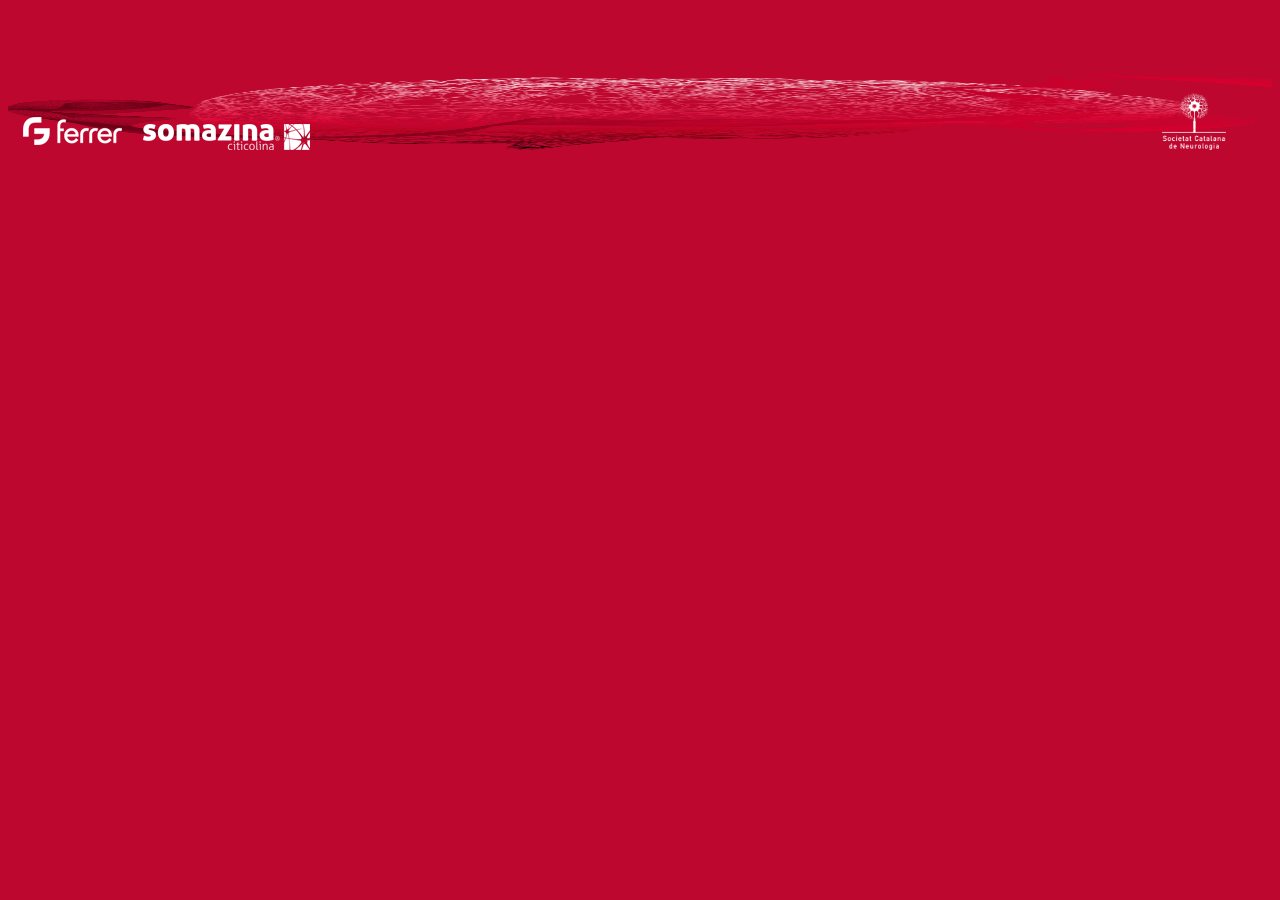
==== commit a72349f5: "Logo ferrer..." ====
--- a/Vascular/index.html
+++ b/Vascular/index.html
@@ -47,13 +47,13 @@
 						</td>
 					</tr>
 					<tr>
-						<td style="" colspan="1" rowspan="1">
+						<td style="width:8em;" colspan="1" rowspan="1">
 							<br>
 							<h5 style="color:#FFF;margin-bottom: 0;">
 								<!--  patrocinado -->
 							</h5>
 							<br>
-							<img id="portadaferrer" style="margin-left: 10%;" src="styles/images/ferrer.png" >
+							<img id="portadaferrer" style="margin-left: 9%; margin-bottom:4%" src="styles/images/ferrer.png" >
 						</td>
 						<td colspan="1" rowspan="1">
 							<br>
--- a/Vascular/kendo/styles/kendo.mobile.all.min.css
+++ b/Vascular/kendo/styles/kendo.mobile.all.min.css
@@ -512,7 +512,18 @@
 	-webkit-border-top-left-radius: 5pt;
 	border-radius: 5pt 0 0 5pt;
 	-moz-border-radius: 5pt 0 0 5pt;
-	-webkit-border-radius: 5pt 0 0 5pt
+	-webkit-border-radius: 5pt 0 0 5pt;
+    color: #fff; text-shadow: none; border-color: rgba(0, 0, 0, 0.4); border-width: 1px 0 1px 1px; background-color: #066;
+	background-image: -webkit-linear-gradient(bottom, #7a021c, #d00732 49%, #ed1d4a 51%, #e90234);
+	background-image: -moz-linear-gradient(bottom, #7a021c, #d00732 49%, #ed1d4a 51%, #e90234);
+	background-image: -o-linear-gradient(bottom, #7a021c, #d00732 49%, #ed1d4a 51%, #e90234);
+	background-image: -ms-linear-gradient(bottom, #7a021c, #d00732 49%, #ed1d4a 51%, #e90234);
+	background-image: linear-gradient(to top, #7a021c, #d00732 49%, #ed1d4a 51%, #e90234);
+}
+
+.km-root .km-view .km-buttongroup .km-button:first-child:active
+{
+	border-width: 1px; border-right-width: 0; color: #929292; text-shadow: 0 1px rgba(255, 255, 255, 0.8); border-color: rgba(0, 0, 0, 0.4); background-image: -webkit-gradient(linear, 50% 0, 50% 100%, color-stop(0, #fbfbfb), color-stop(0.5, #e1e1e1), color-stop(1, #c8c8c8)); background-image: -moz-linear-gradient(top, #fbfbfb, #e1e1e1 50%, #c8c8c8); background-image: -ms-linear-gradient(top, #fbfbfb, #e1e1e1 50%, #c8c8c8); background-image: -o-linear-gradient(top, #fbfbfb, #e1e1e1 50%, #c8c8c8); background-image: linear-gradient(top, #fbfbfb, #e1e1e1 50%, #c8c8c8); box-shadow: 0 1px 0 0 rgba(255, 255, 255, 0.4); -webkit-box-shadow: 0 1px 0 0 rgba(255, 255, 255, 0.4);
 }
 
 .km-root .km-view .km-buttongroup .km-button:last-child
@@ -2143,7 +2154,7 @@
 }
 
 .titulo-lista{
-    max-width: 90%;
+    max-width: 85%;
 }
 
 
--- a/Vascular/styles/main.css
+++ b/Vascular/styles/main.css
@@ -1,5 +1,5 @@
 /* WEB  */
-@media only screen and (min-width: 1224px) and (-webkit-min-device-pixel-ratio: 2)
+@media only screen and (min-height: 1224px) and (-webkit-min-device-pixel-ratio: 2)
 {
 	.km-view
 	{ 
@@ -33,7 +33,7 @@
 	}
 	#backlogosindex-img2
 	{
-		width: 10em;
+		-webkit-transform: scale(0.9);
 	}
 	#backlogosindex-img3
 	{
@@ -41,7 +41,7 @@
 	}
 	#backlogosindex-img1
 	{
-		width: 8em;
+		margin-bottom: 5%;
 	}
     
 	#tabstrip-home
@@ -195,7 +195,7 @@
 	{
 		width: 100%;
 		position: absolute;
-		top: 58em;
+		top: 59em;
 		z-index: -1;
 		padding-left: 2%;
 		padding-right: 2%;
@@ -214,15 +214,19 @@
 	}
 	#backlogosindex-img2
 	{
-		
+        transform: scale(0.9);
+		-webkit-transform: scale(0.9);
+        -moz-transform: scale(0.9);
+        -ms-transform: scale(0.9);
+        
 	}
 	#backlogosindex-img3
 	{
-		width: 9.5em;
+		width: 8em;
 	}
 	#backlogosindex-img1
 	{
-		
+		margin-bottom: 6%;
 	}
     
 	#tabstrip-home
@@ -336,11 +340,15 @@
 /*----Tablets----*/
 @media only screen and (min-width: 500px) and (max-width: 699px)
 {
+    #list-idiomas ul li img {
+float: right;
+width: 4%;
+}
 	#backlogosindex
 	{
 		width: 100%;
 		position: absolute;
-		top: 60em;
+		top: 59em;
 		z-index: -1;
 		padding-left: 2%;
 		padding-right: 2%;
@@ -357,15 +365,15 @@
 	}
 	#backlogosindex-img2
 	{
-		width: 10em;
+		
 	}
 	#backlogosindex-img3
 	{
-		width: 8em;
+		width: 7.8em;
 	}
 	#backlogosindex-img1
 	{
-		width: 8em;
+		margin-bottom: 7%;
 	}
 	#tabstrip-home
 	{
@@ -475,8 +483,15 @@
 }
 
 /*----Androids----*/
-@media only screen and (min-height: 480px) and (max-width: 500px)
-{
+@media only screen and (max-height: 513px) and (max-width: 500px)
+{
+    #portadaferrer{
+        width: 5em;
+    }
+    
+    #portadasomazina{
+        width: 8em;
+    }
 	.km-view
 	{
 		top: 0;
@@ -491,7 +506,7 @@
 	{
 		width: 100%;
 		position: absolute;
-		top: 23em;
+		top: 25em;
 		z-index: -1;
 		padding-left: 2%;
 		padding-right: 2%; 
@@ -612,7 +627,10 @@
 }
 
 /*----iPhone5----*/
-@media only screen and (min-device-width: 640px) and (max-device-width: 1136px) and (-webkit-min-device-pixel-ratio: 2)
+@media only screen 
+and (min-device-width : 320px) 
+and (max-width : 568px) 
+and (orientation : portrait)
 {
     #portadaferrer{
         width: 5em;
@@ -652,15 +670,15 @@
 	}
 	#backlogosindex-img2
 	{
-		width: 5em;
+		width: 7em;
 	}
 	#backlogosindex-img3
 	{
-		width: 4em;
+		width: 6em;
 	}
 	#backlogosindex-img1
 	{
-		width: 4em;
+		width: 6em;
 	}
 	#red h4
 	{
@@ -738,11 +756,7 @@
 /*--- Iphone4---*/
 @media only screen and (max-height: 480px)
 {
-    #tab-ind, #tab-fav{
-        width: 35px;
-    }
-    
-	#portadaferrer{
+    #portadaferrer{
         width: 5em;
     }
     
@@ -934,13 +948,17 @@
 	padding: 0;
 }
 
-b
+* b
 {
 	font-weight: bold;
 }
 
 .lectura > b
 {
+	font-weight: bold;
+}
+
+* strong{
 	font-weight: bold;
 }
 
